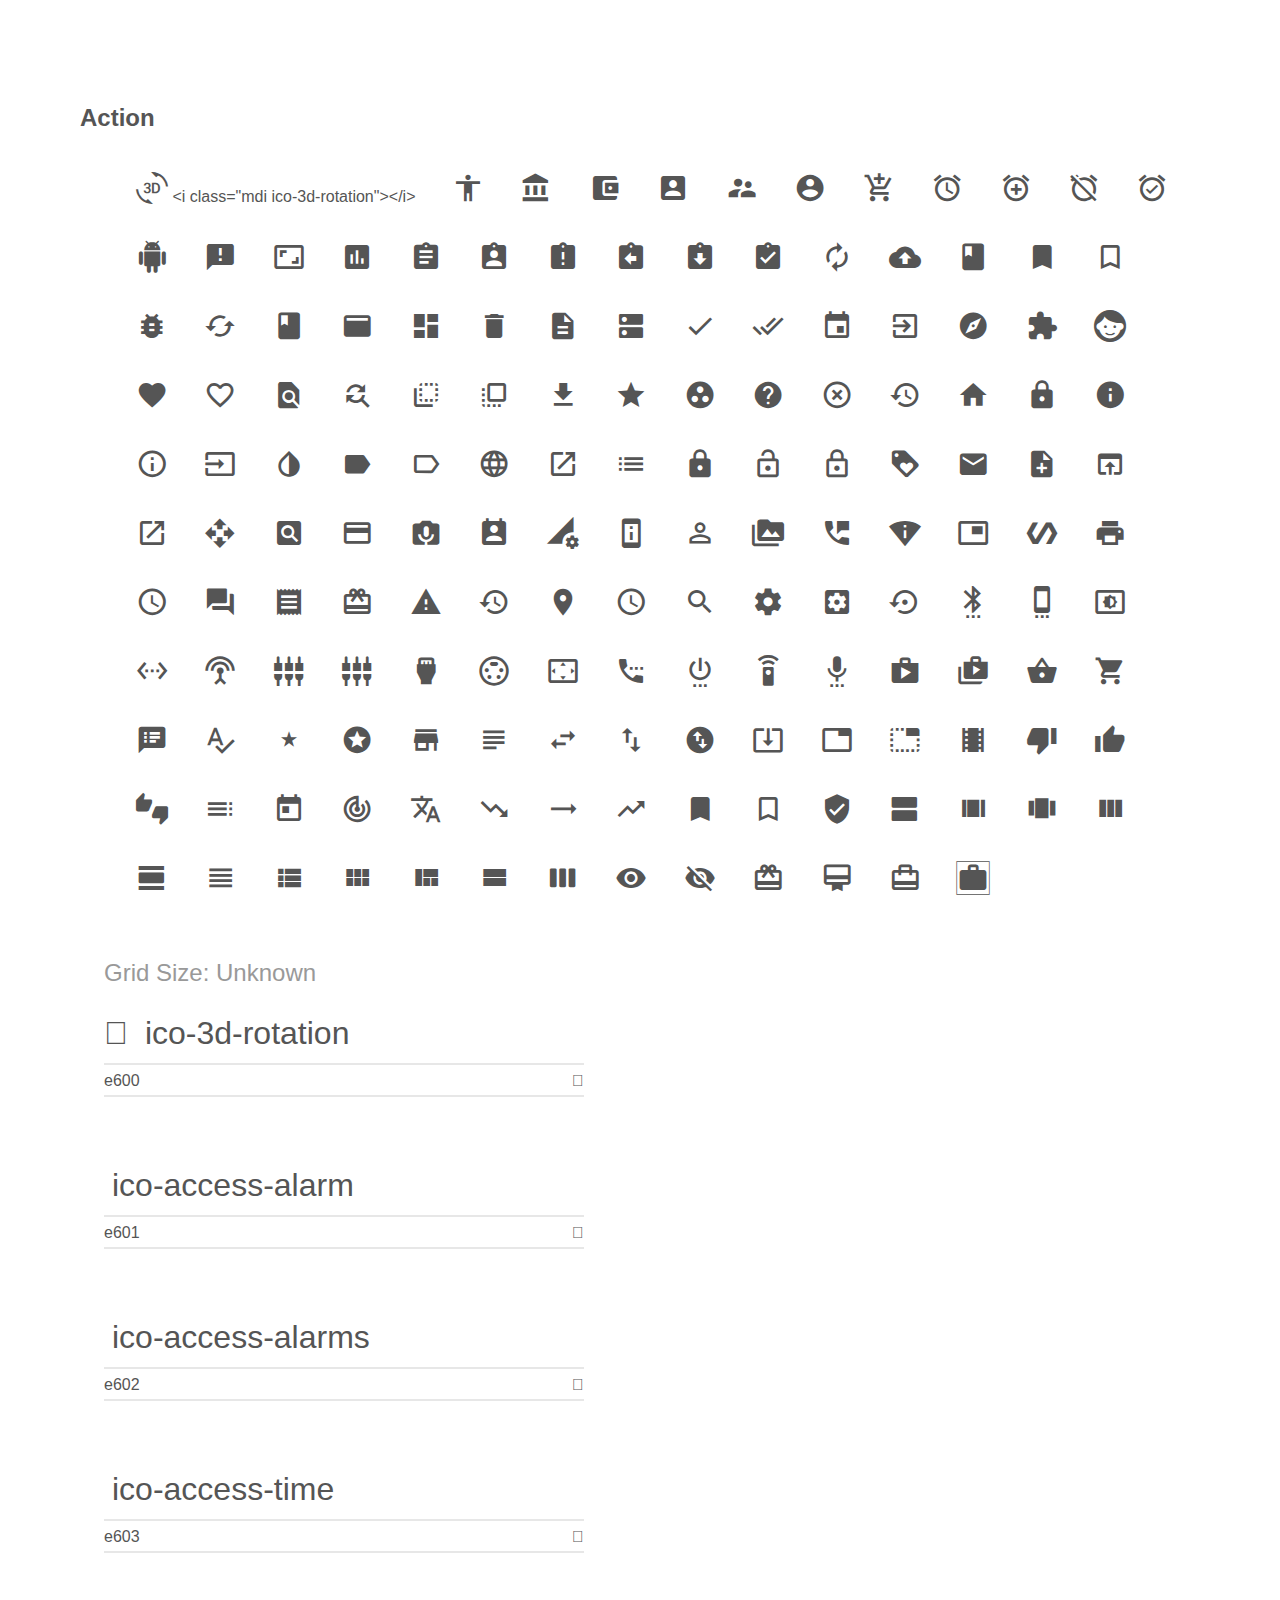
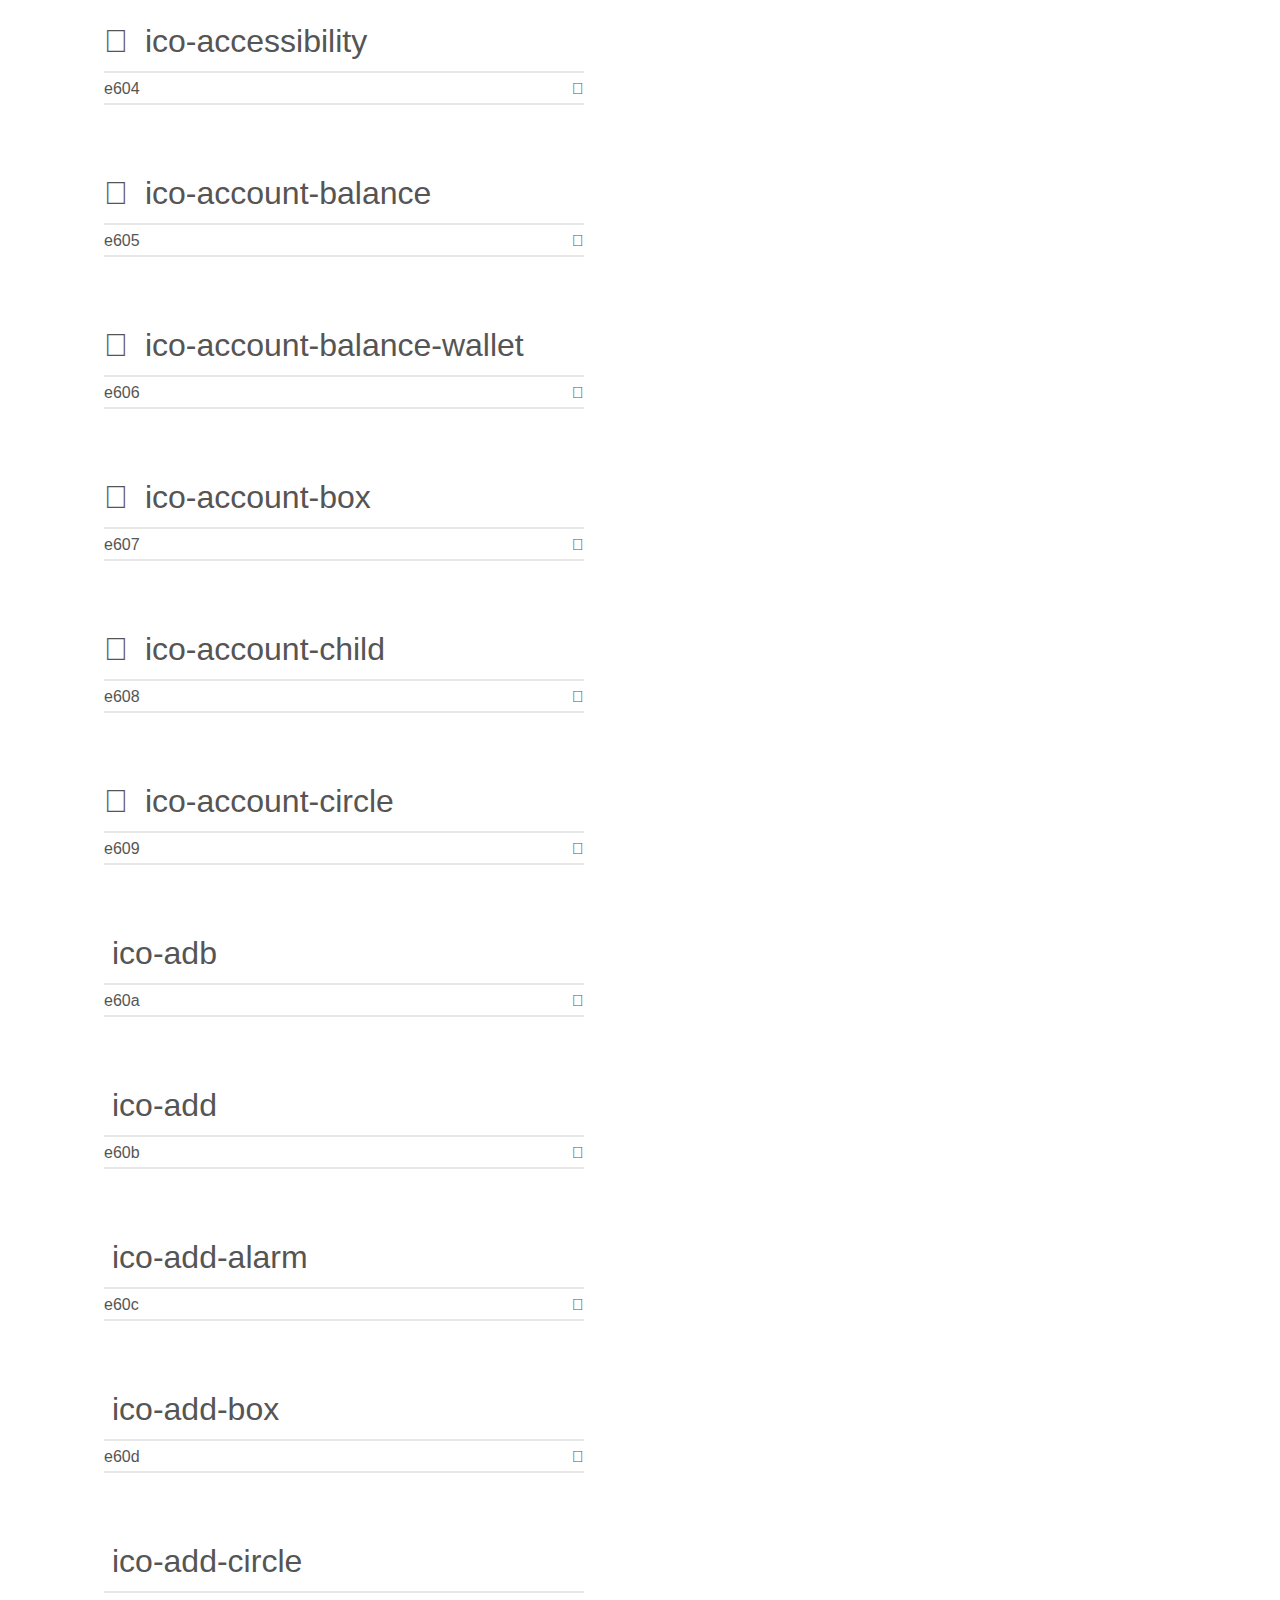
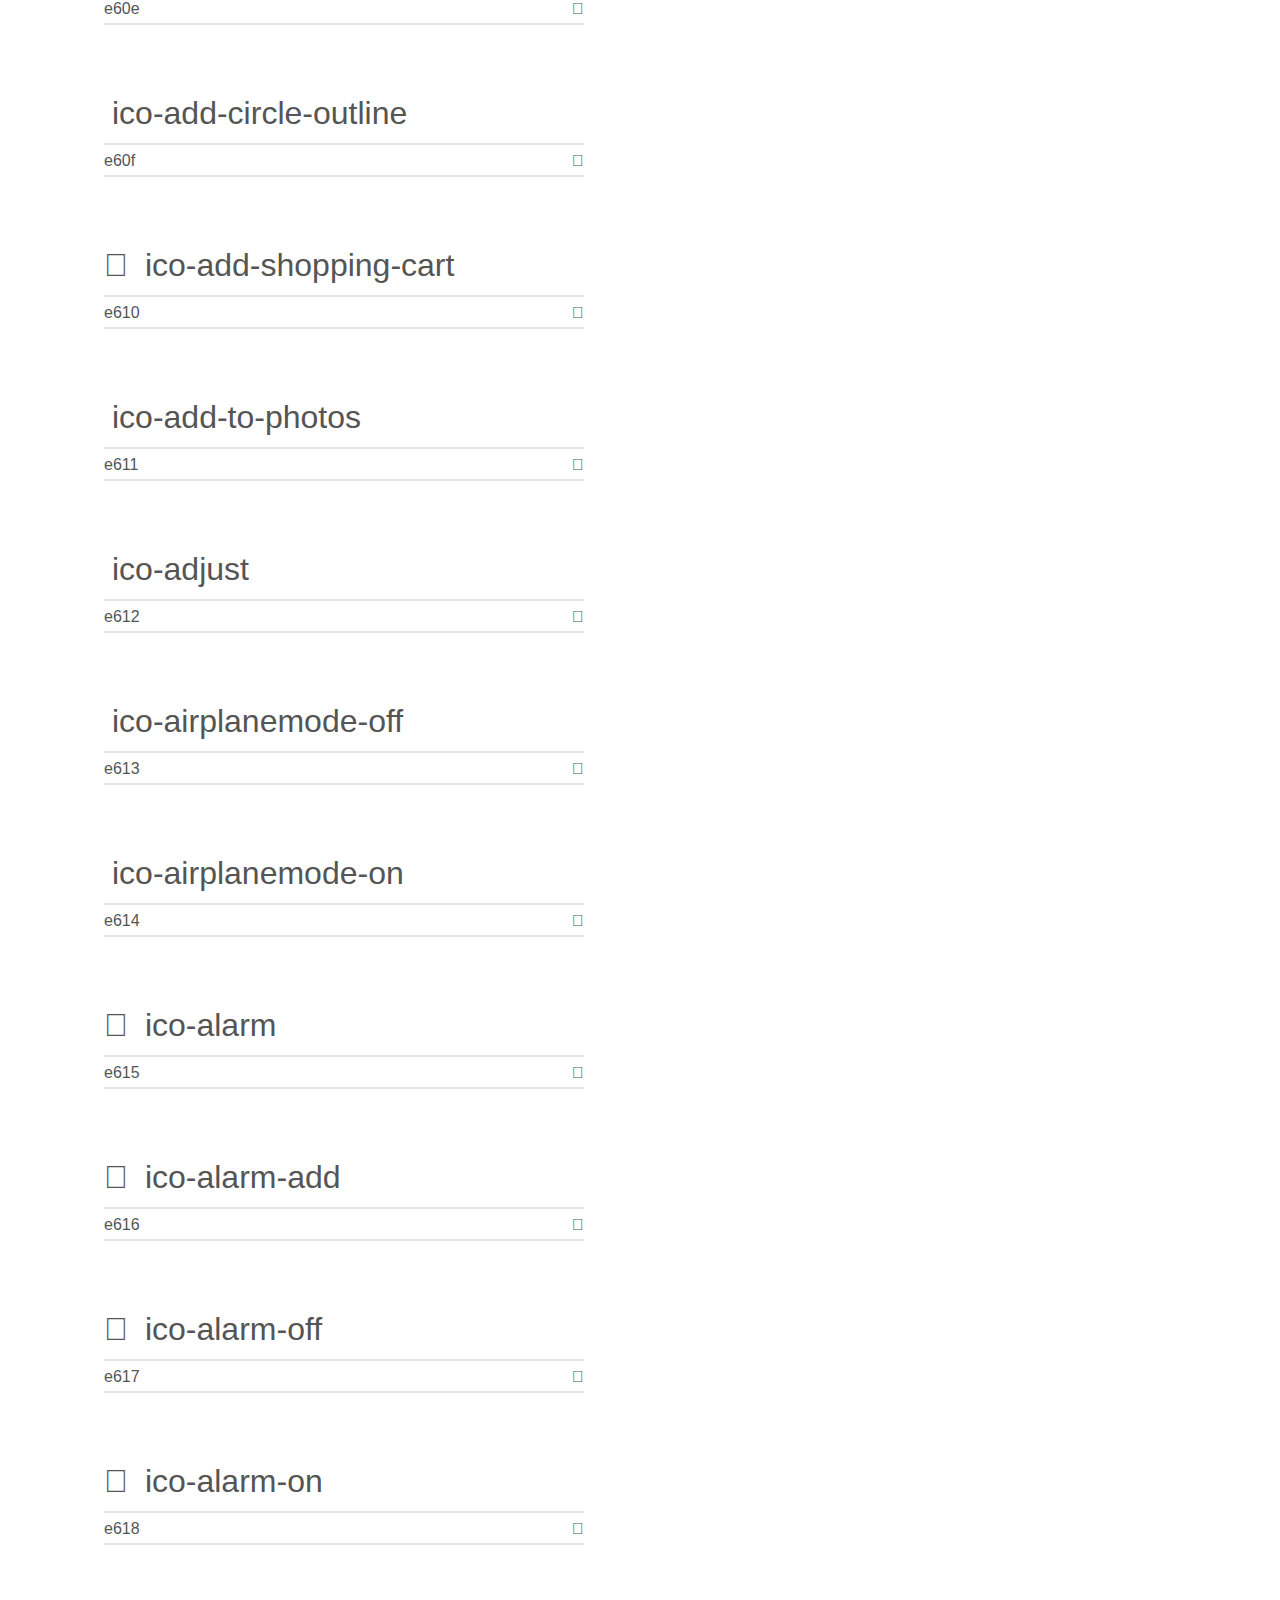
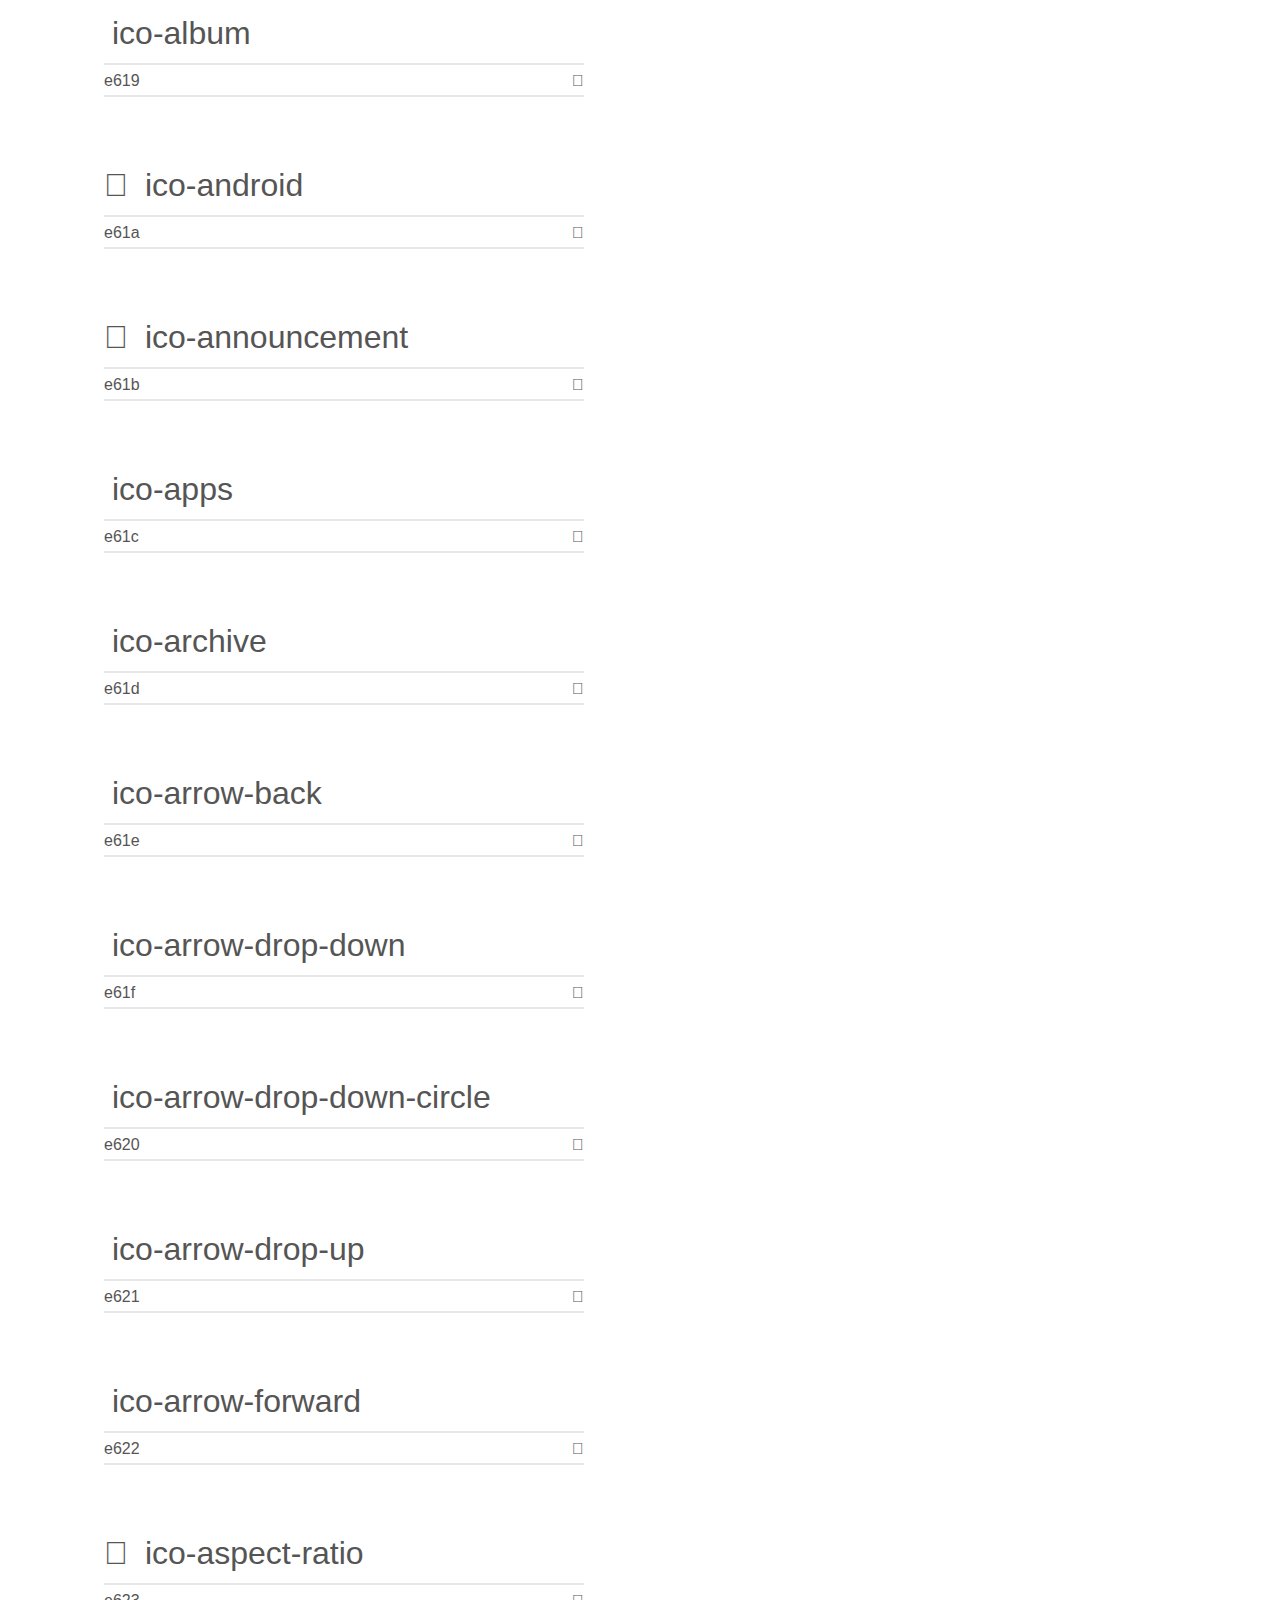
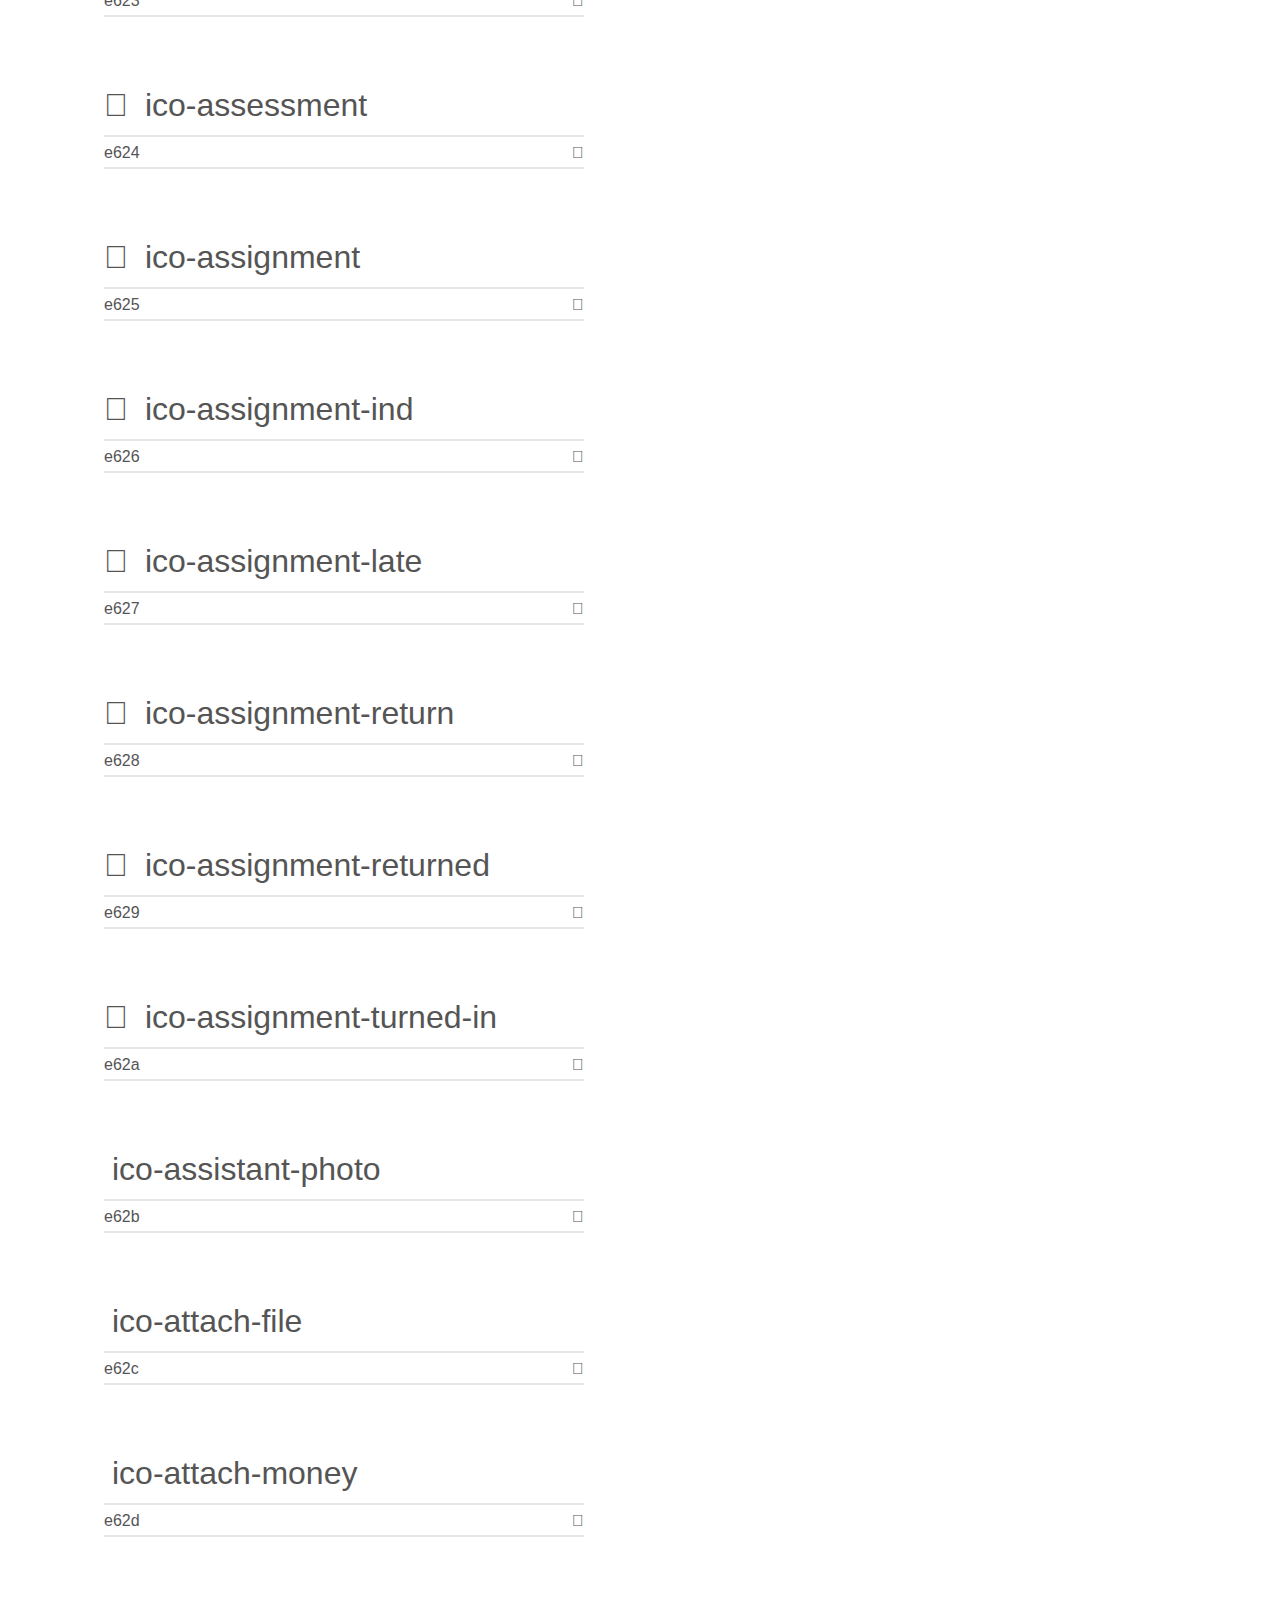
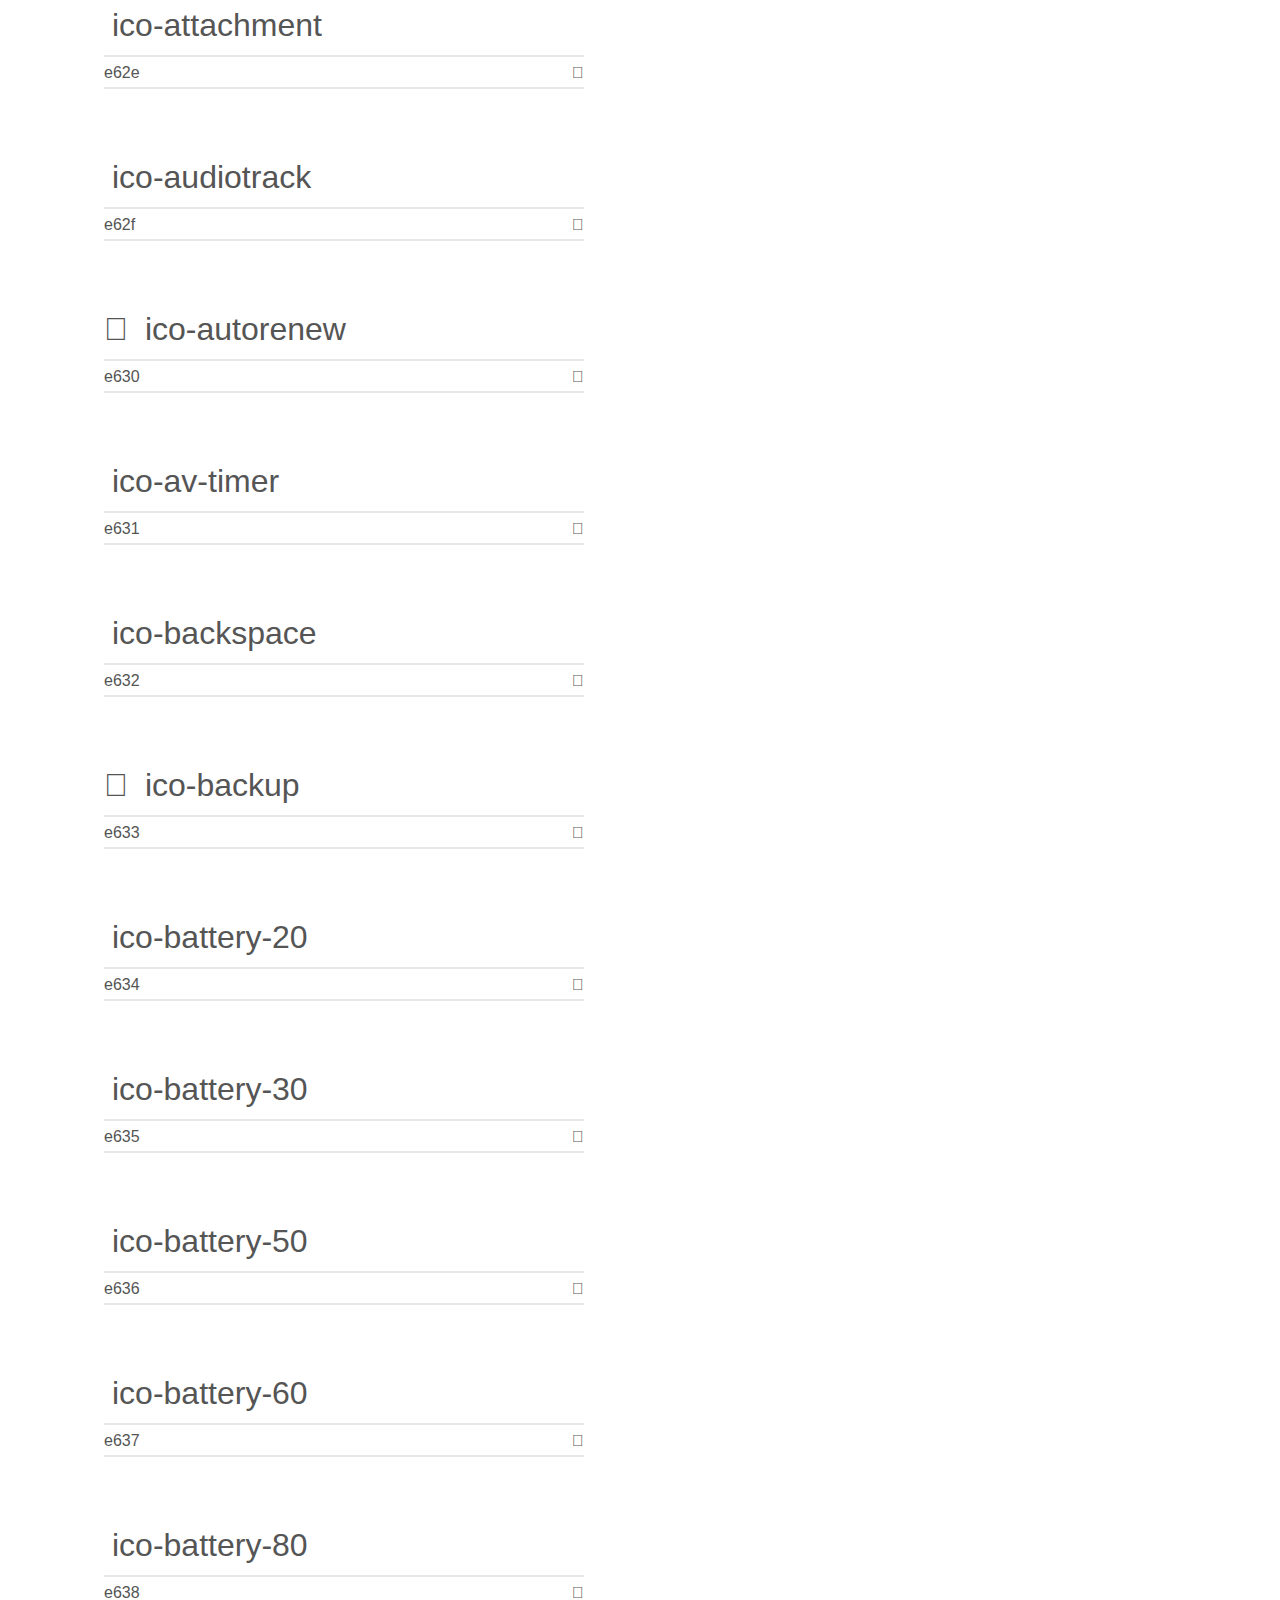
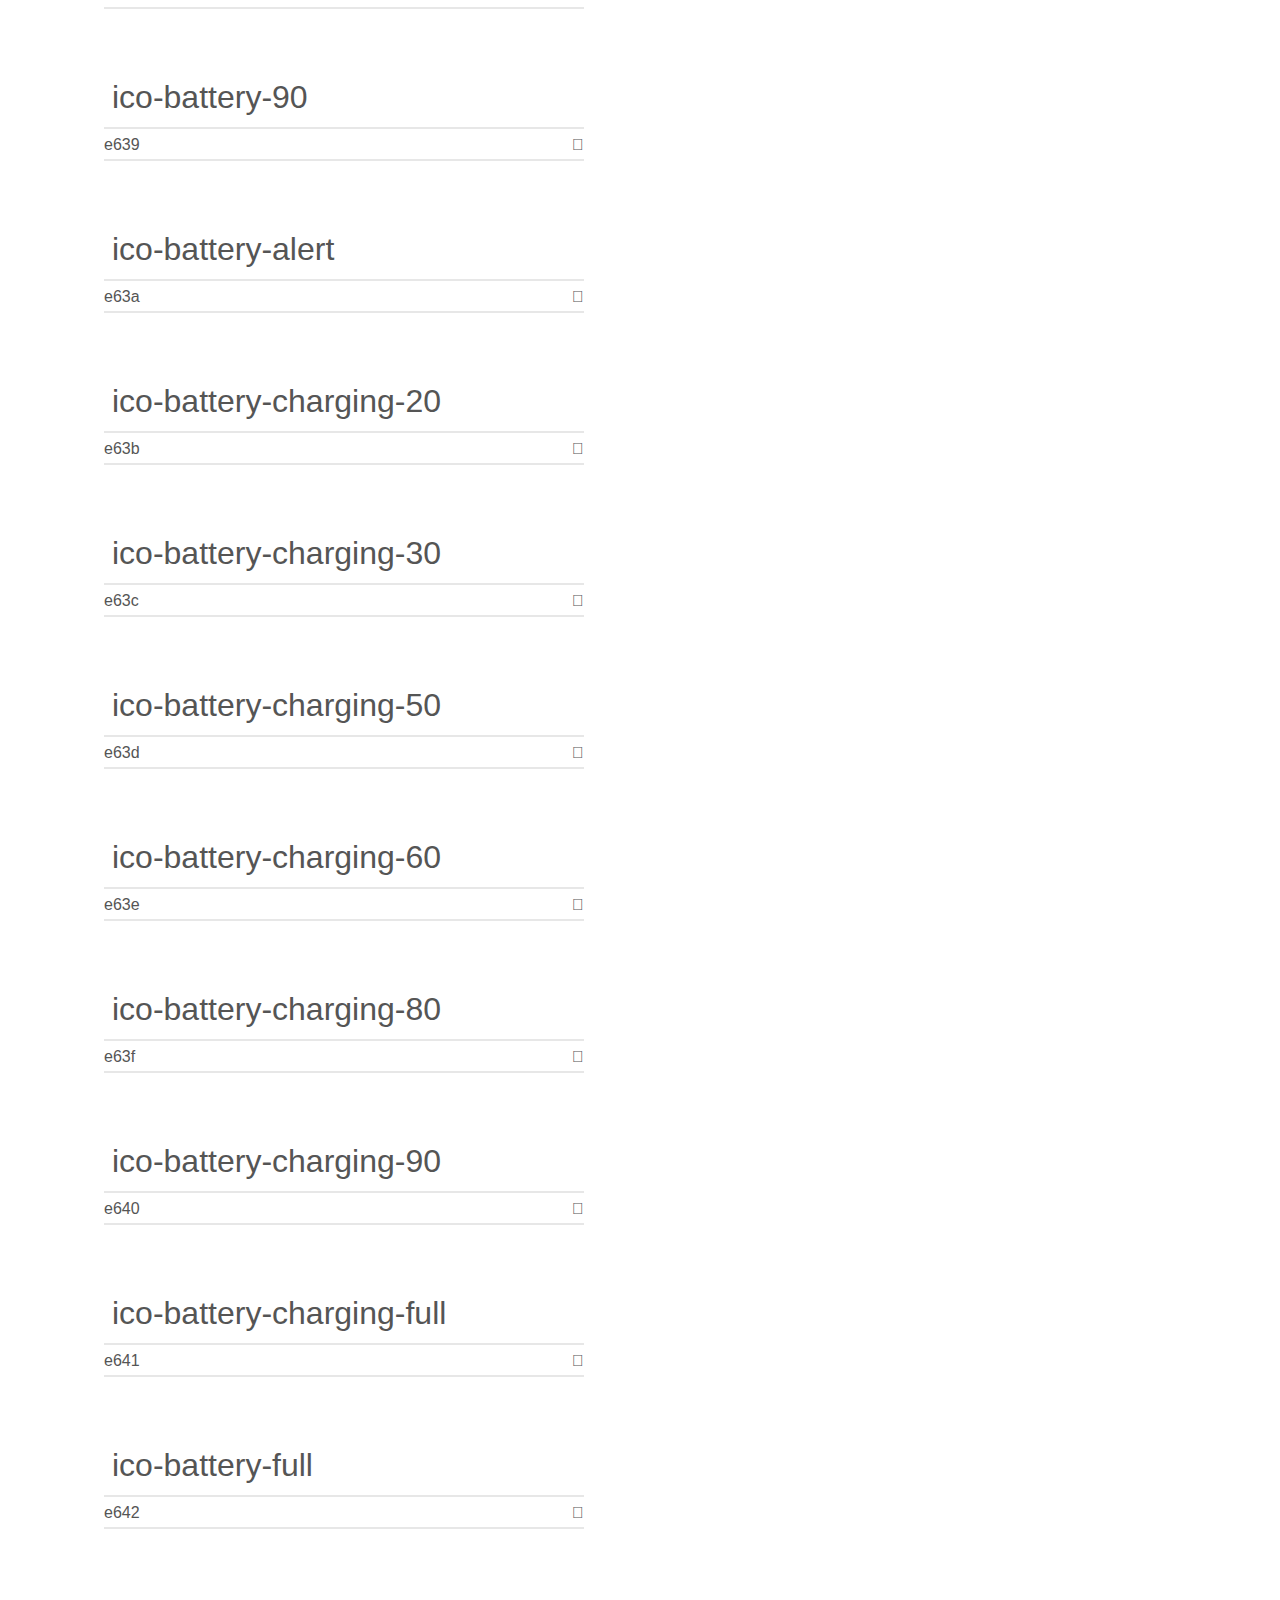
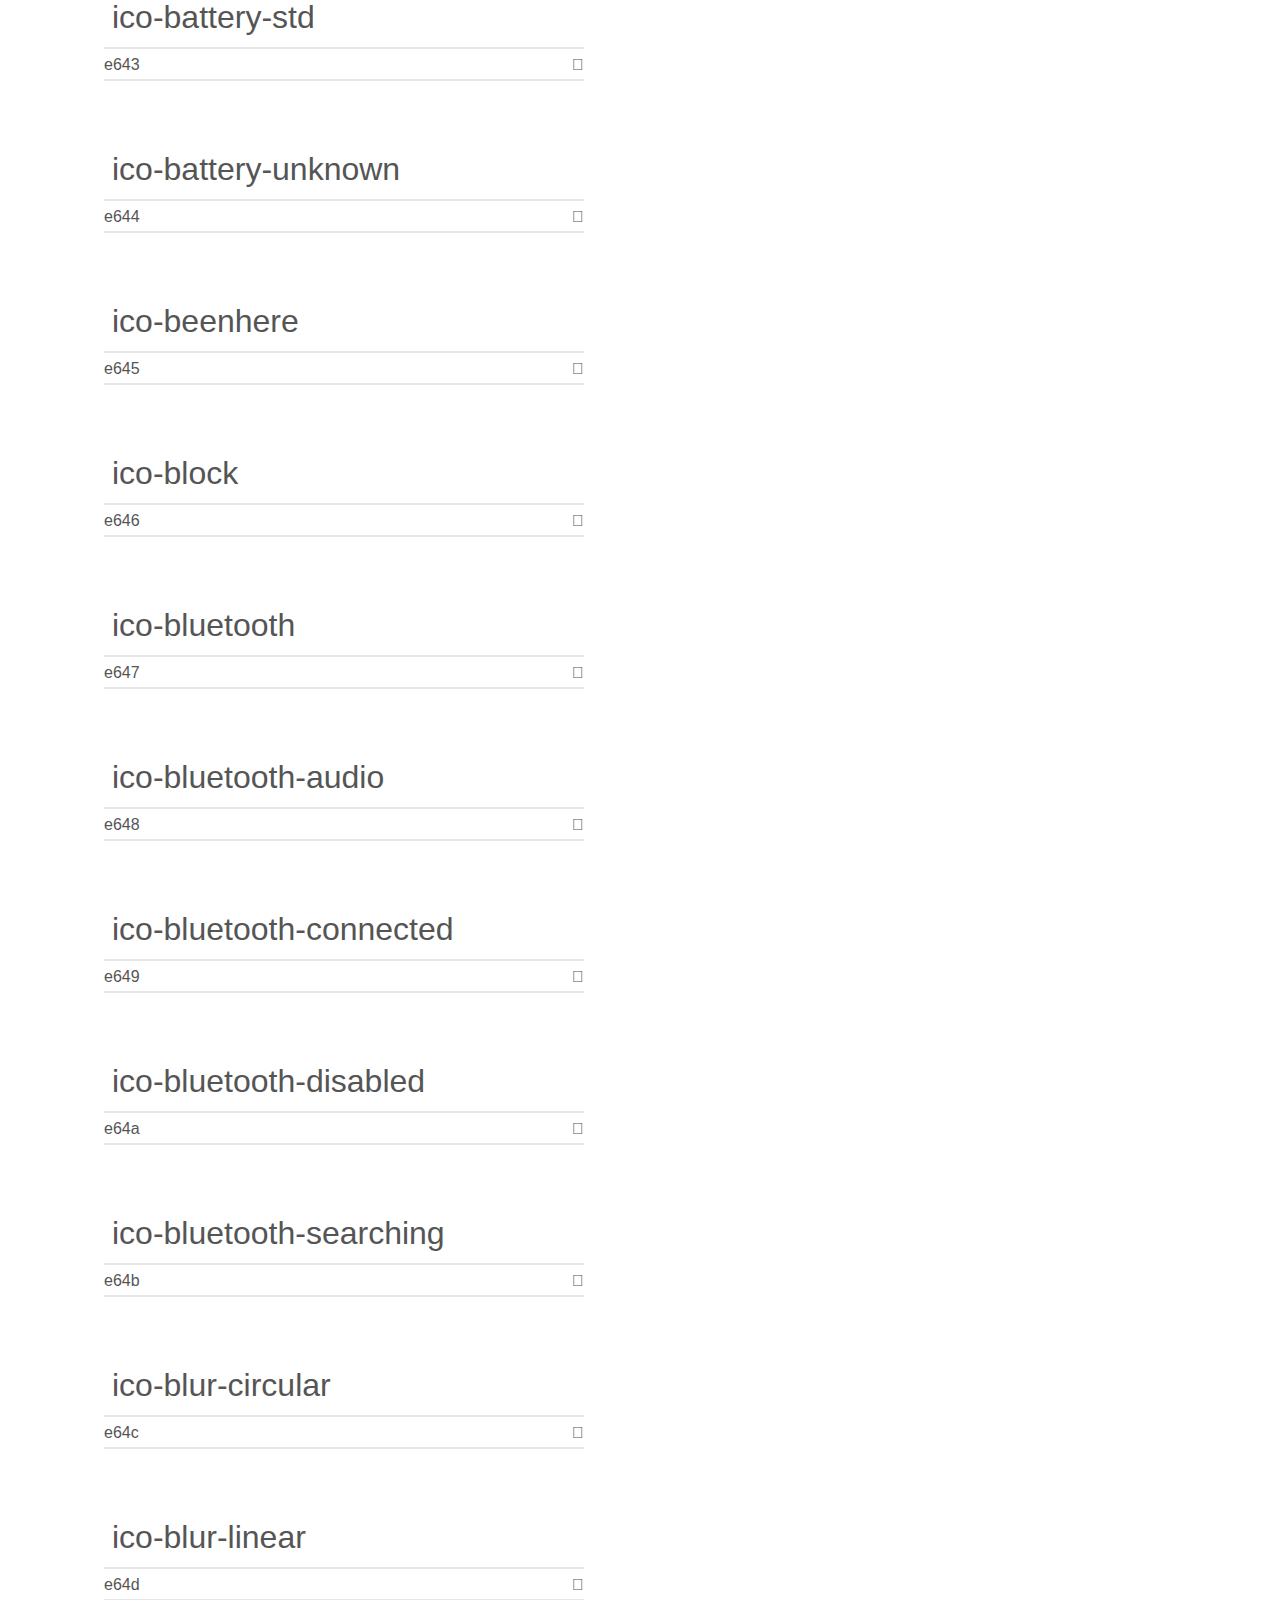
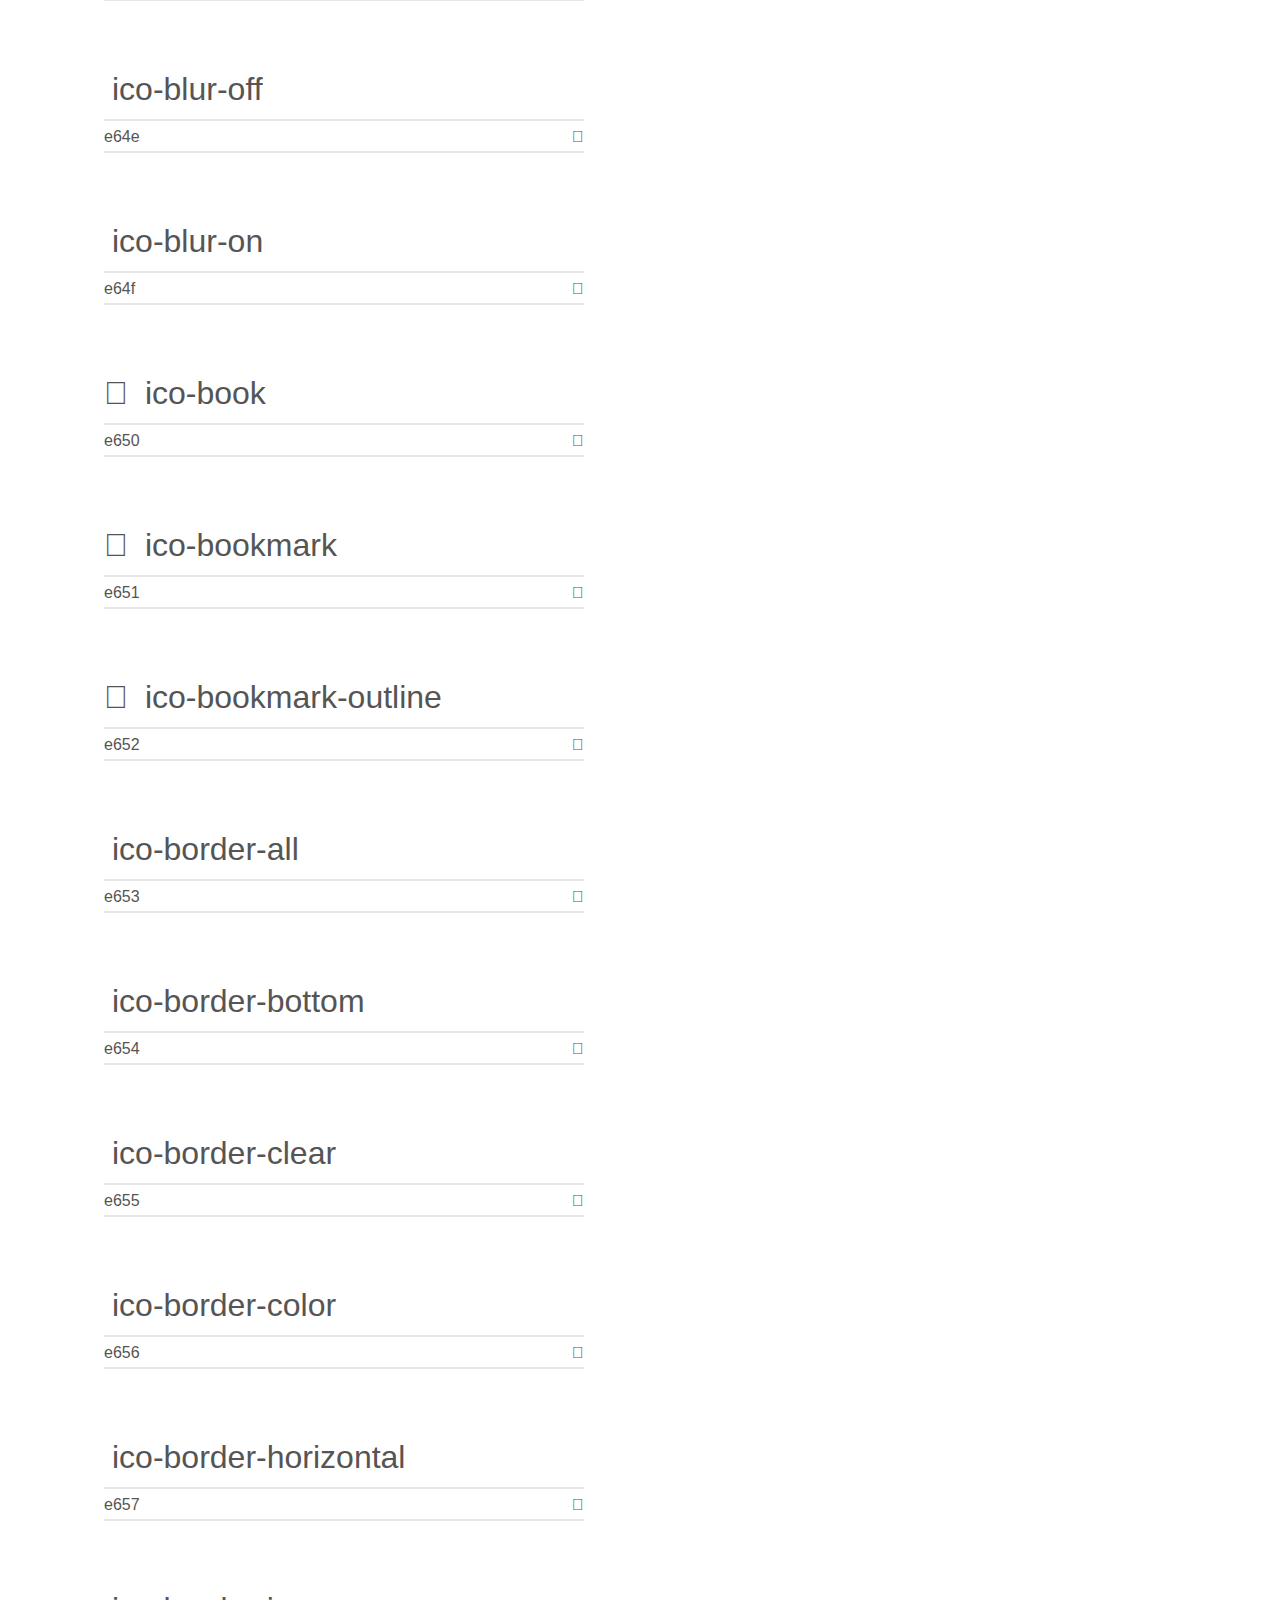
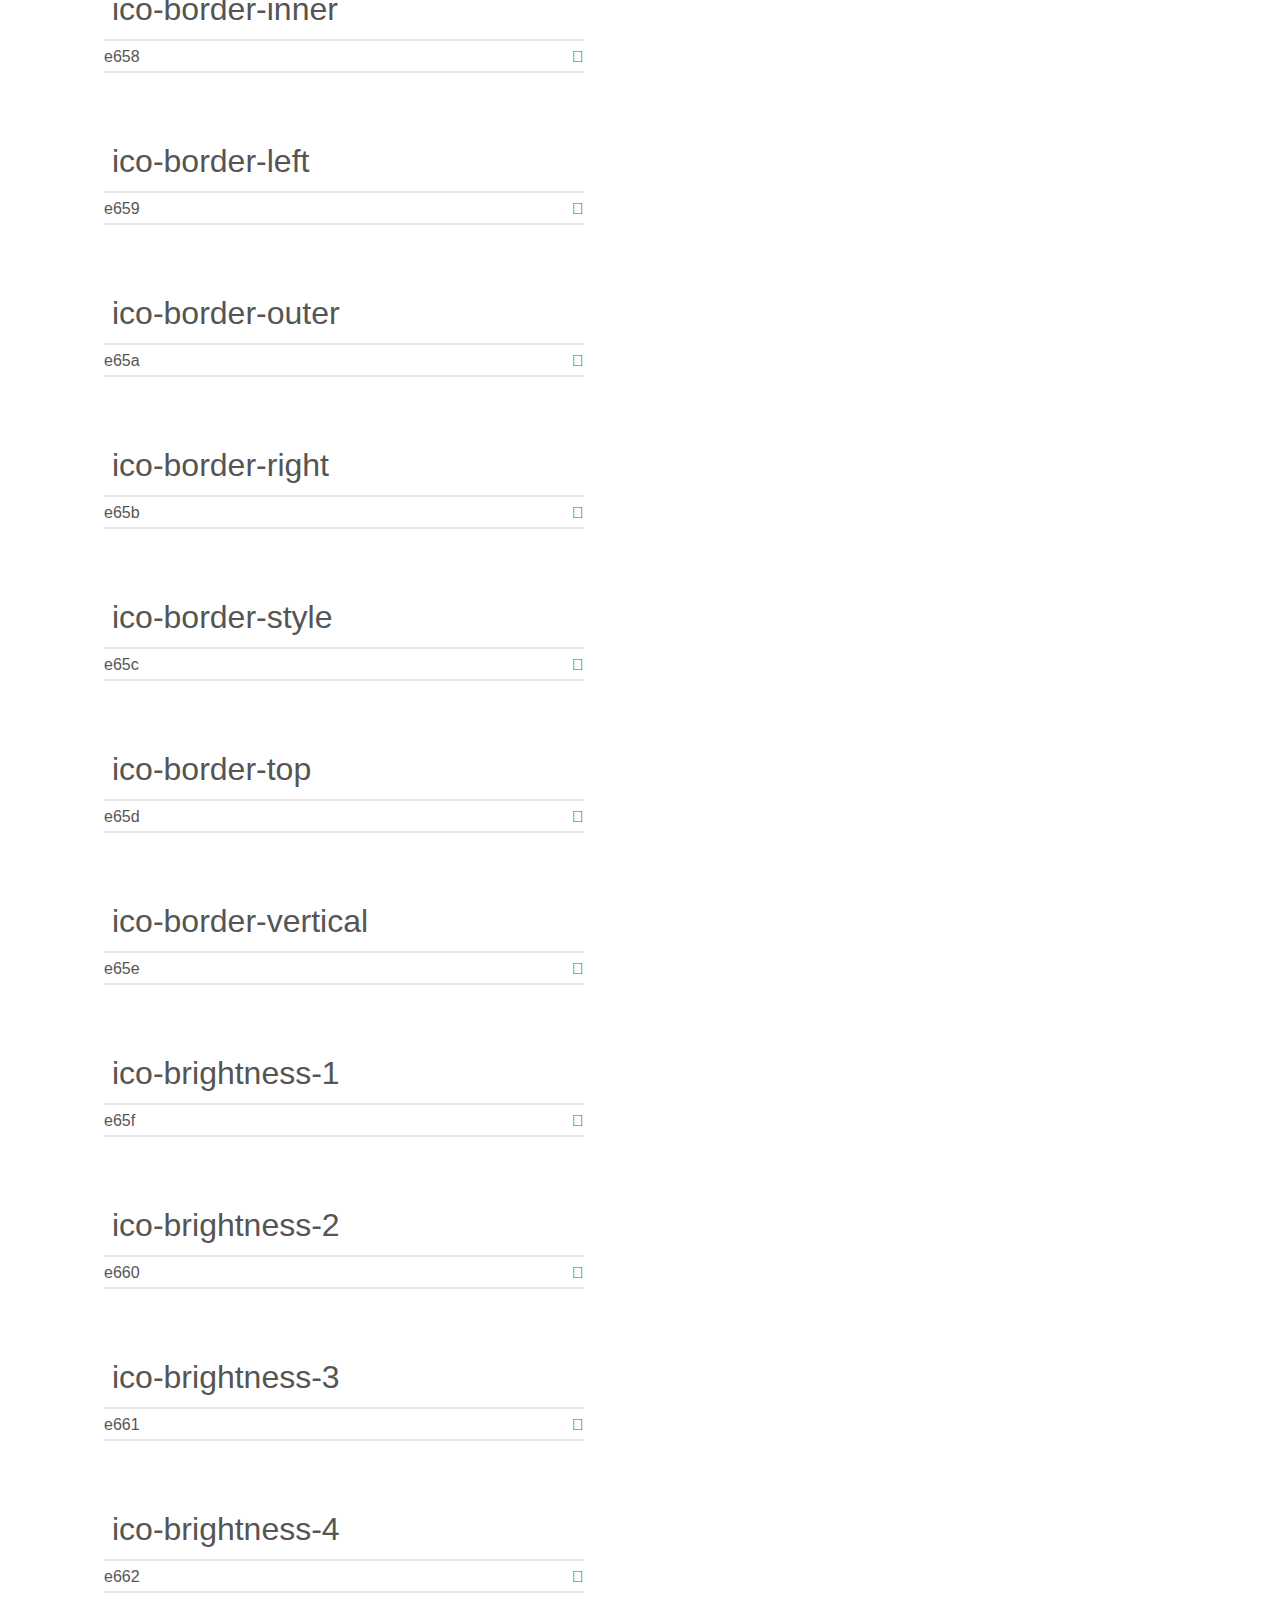
==== demo.html @ 021d2e01 "." ====
<!doctype html>
<html>
<head>
	<meta charset="utf-8">
	<title>Google-Material-Design-Font-Icon</title>
	<meta name="description" content="An Icon Font Generated By IcoMoon.io">
	<meta name="viewport" content="width=device-width">
	<link rel="stylesheet" href="demo-files/demo.css">
	<link rel="stylesheet" href="css/material-design-font-icon.css"></head>
<body>





	<h2>Action</h2>
	<ul class="icon-list">
		<li><i class="mdi ico-3d-rotation"></i> &lt;i class="mdi ico-3d-rotation"&gt;&lt;/i&gt;</li>
		<li><i class="mdi ico-accessibility"></i></li>
		<li><i class="mdi ico-account-balance"></i></li>
		<li><i class="mdi ico-account-balance-wallet"></i></li>
		<li><i class="mdi ico-account-box"></i></li>
		<li><i class="mdi ico-account-child"></i></li>
		<li><i class="mdi ico-account-circle"></i></li>
		<li><i class="mdi ico-add-shopping-cart"></i></li>
		<li><i class="mdi ico-alarm"></i></li>
		<li><i class="mdi ico-alarm-add"></i></li>
		<li><i class="mdi ico-alarm-off"></i></li>
		<li><i class="mdi ico-alarm-on"></i></li>
		<li><i class="mdi ico-android"></i></li>
		<li><i class="mdi ico-announcement"></i></li>
		<li><i class="mdi ico-aspect-ratio"></i></li>
		<li><i class="mdi ico-assessment"></i></li>
		<li><i class="mdi ico-assignment"></i></li>
		<li><i class="mdi ico-assignment-ind"></i></li>
		<li><i class="mdi ico-assignment-late"></i></li>
		<li><i class="mdi ico-assignment-return"></i></li>
		<li><i class="mdi ico-assignment-returned"></i></li>
		<li><i class="mdi ico-assignment-turned-in"></i></li>
		<li><i class="mdi ico-autorenew"></i></li>
		<li><i class="mdi ico-backup"></i></li>
		<li><i class="mdi ico-book"></i></li>
		<li><i class="mdi ico-bookmark"></i></li>
		<li><i class="mdi ico-bookmark-outline"></i></li>
		<li><i class="mdi ico-bug-report"></i></li>
		<li><i class="mdi ico-cached"></i></li>
		<li><i class="mdi ico-class"></i></li>
		<li><i class="mdi ico-credit-card"></i></li>
		<li><i class="mdi ico-dashboard"></i></li>
		<li><i class="mdi ico-delete"></i></li>
		<li><i class="mdi ico-description"></i></li>
		<li><i class="mdi ico-dns"></i></li>
		<li><i class="mdi ico-done"></i></li>
		<li><i class="mdi ico-done-all"></i></li>
		<li><i class="mdi ico-event"></i></li>
		<li><i class="mdi ico-exit-to-app"></i></li>
		<li><i class="mdi ico-explore"></i></li>
		<li><i class="mdi ico-extension"></i></li>
		<li><i class="mdi ico-face-unlock"></i></li>
		<li><i class="mdi ico-favorite"></i></li>
		<li><i class="mdi ico-favorite-outline"></i></li>
		<li><i class="mdi ico-find-in-page"></i></li>
		<li><i class="mdi ico-find-replace"></i></li>
		<li><i class="mdi ico-flip-to-back"></i></li>
		<li><i class="mdi ico-flip-to-front"></i></li>
		<li><i class="mdi ico-get-app"></i></li>
		<li><i class="mdi ico-grade"></i></li>
		<li><i class="mdi ico-group-work"></i></li>
		<li><i class="mdi ico-help"></i></li>
		<li><i class="mdi ico-highlight-remove"></i></li>
		<li><i class="mdi ico-history"></i></li>
		<li><i class="mdi ico-home"></i></li>
		<li><i class="mdi ico-https"></i></li>
		<li><i class="mdi ico-info"></i></li>
		<li><i class="mdi ico-info-outline"></i></li>
		<li><i class="mdi ico-input"></i></li>
		<li><i class="mdi ico-invert-colors"></i></li>
		<li><i class="mdi ico-label"></i></li>
		<li><i class="mdi ico-label-outline"></i></li>
		<li><i class="mdi ico-language"></i></li>
		<li><i class="mdi ico-launch"></i></li>
		<li><i class="mdi ico-list"></i></li>
		<li><i class="mdi ico-lock"></i></li>
		<li><i class="mdi ico-lock-open"></i></li>
		<li><i class="mdi ico-lock-outline"></i></li>
		<li><i class="mdi ico-loyalty"></i></li>
		<li><i class="mdi ico-markunread"></i></li>
		<li><i class="mdi ico-note-add"></i></li>
		<li><i class="mdi ico-open-in-browser"></i></li>
		<li><i class="mdi ico-open-in-new"></i></li>
		<li><i class="mdi ico-open-with"></i></li>
		<li><i class="mdi ico-pageview"></i></li>
		<li><i class="mdi ico-payment"></i></li>
		<li><i class="mdi ico-perm-camera-mico"></i></li>
		<li><i class="mdi ico-perm-contact-cal"></i></li>
		<li><i class="mdi ico-perm-data-setting"></i></li>
		<li><i class="mdi ico-perm-device-info"></i></li>
		<li><i class="mdi ico-perm-identity"></i></li>
		<li><i class="mdi ico-perm-media"></i></li>
		<li><i class="mdi ico-perm-phone-msg"></i></li>
		<li><i class="mdi ico-perm-scan-wifi"></i></li>
		<li><i class="mdi ico-picture-in-picture"></i></li>
		<li><i class="mdi ico-polymer"></i></li>
		<li><i class="mdi ico-print"></i></li>
		<li><i class="mdi ico-query-builder"></i></li>
		<li><i class="mdi ico-question-answer"></i></li>
		<li><i class="mdi ico-receipt"></i></li>
		<li><i class="mdi ico-redeem"></i></li>
		<li><i class="mdi ico-report-problem"></i></li>
		<li><i class="mdi ico-restore"></i></li>
		<li><i class="mdi ico-room"></i></li>
		<li><i class="mdi ico-schedule"></i></li>
		<li><i class="mdi ico-search"></i></li>
		<li><i class="mdi ico-settings"></i></li>
		<li><i class="mdi ico-settings-applications"></i></li>
		<li><i class="mdi ico-settings-backup-restore"></i></li>
		<li><i class="mdi ico-settings-bluetooth"></i></li>
		<li><i class="mdi ico-settings-cell"></i></li>
		<li><i class="mdi ico-settings-display"></i></li>
		<li><i class="mdi ico-settings-ethernet"></i></li>
		<li><i class="mdi ico-settings-input-antenna"></i></li>
		<li><i class="mdi ico-settings-input-component"></i></li>
		<li><i class="mdi ico-settings-input-composite"></i></li>
		<li><i class="mdi ico-settings-input-hdmi"></i></li>
		<li><i class="mdi ico-settings-input-svideo"></i></li>
		<li><i class="mdi ico-settings-overscan"></i></li>
		<li><i class="mdi ico-settings-phone"></i></li>
		<li><i class="mdi ico-settings-power"></i></li>
		<li><i class="mdi ico-settings-remote"></i></li>
		<li><i class="mdi ico-settings-voice"></i></li>
		<li><i class="mdi ico-shop"></i></li>
		<li><i class="mdi ico-shop-two"></i></li>
		<li><i class="mdi ico-shopping-basket"></i></li>
		<li><i class="mdi ico-shopping-cart"></i></li>
		<li><i class="mdi ico-speaker-notes"></i></li>
		<li><i class="mdi ico-spellcheck"></i></li>
		<li><i class="mdi ico-star-rate"></i></li>
		<li><i class="mdi ico-stars"></i></li>
		<li><i class="mdi ico-store"></i></li>
		<li><i class="mdi ico-subject"></i></li>
		<li><i class="mdi ico-swap-horiz"></i></li>
		<li><i class="mdi ico-swap-vert"></i></li>
		<li><i class="mdi ico-swap-vert-circle"></i></li>
		<li><i class="mdi ico-system-update-tv"></i></li>
		<li><i class="mdi ico-tab"></i></li>
		<li><i class="mdi ico-tab-unselected"></i></li>
		<li><i class="mdi ico-theaters"></i></li>
		<li><i class="mdi ico-thumb-down"></i></li>
		<li><i class="mdi ico-thumb-up"></i></li>
		<li><i class="mdi ico-thumbs-up-down"></i></li>
		<li><i class="mdi ico-toc"></i></li>
		<li><i class="mdi ico-today"></i></li>
		<li><i class="mdi ico-track-changes"></i></li>
		<li><i class="mdi ico-translate"></i></li>
		<li><i class="mdi ico-trending-down"></i></li>
		<li><i class="mdi ico-trending-neutral"></i></li>
		<li><i class="mdi ico-trending-up"></i></li>
		<li><i class="mdi ico-turned-in"></i></li>
		<li><i class="mdi ico-turned-in-not"></i></li>
		<li><i class="mdi ico-verified-user"></i></li>
		<li><i class="mdi ico-view-agenda"></i></li>
		<li><i class="mdi ico-view-array"></i></li>
		<li><i class="mdi ico-view-carousel"></i></li>
		<li><i class="mdi ico-view-column"></i></li>
		<li><i class="mdi ico-view-day"></i></li>
		<li><i class="mdi ico-view-headline"></i></li>
		<li><i class="mdi ico-view-list"></i></li>
		<li><i class="mdi ico-view-module"></i></li>
		<li><i class="mdi ico-view-quilt"></i></li>
		<li><i class="mdi ico-view-stream"></i></li>
		<li><i class="mdi ico-view-week"></i></li>
		<li><i class="mdi ico-visibility"></i></li>
		<li><i class="mdi ico-visibility-off"></i></li>
		<li><i class="mdi ico-wallet-giftcard"></i></li>
		<li><i class="mdi ico-wallet-membership"></i></li>
		<li><i class="mdi ico-wallet-travel"></i></li>
		<li><i class="mdi ico-work"></i></li>
	
	</ul>

















































	<div class="clearfix mhl ptl">
		<h1 class="mvm mtn fgc1">Grid Size: Unknown</h1>
		<div class="glyph fs1">
			<div class="clearfix bshadow0 pbs">
				<span class="material-ico ico-3d-rotation"></span><span class="mls"> ico-3d-rotation</span>
			</div>
			<fieldset class="fs0 size1of1 clearfix hidden-false">
				<input type="text" readonly value="e600" class="unit size1of2" />
				<input type="text" maxlength="1" readonly value="&#xe600;" class="unitRight size1of2 talign-right" />
			</fieldset>
			<div class="fs0 bshadow0 clearfix hidden-true">
				<span class="unit pvs fgc1">liga: </span>
				<input type="text" readonly value="" class="liga unitRight" />
			</div>
		</div>
		<div class="glyph fs1">
			<div class="clearfix bshadow0 pbs">
				<span class="material-ico ico-access-alarm"></span><span class="mls"> ico-access-alarm</span>
			</div>
			<fieldset class="fs0 size1of1 clearfix hidden-false">
				<input type="text" readonly value="e601" class="unit size1of2" />
				<input type="text" maxlength="1" readonly value="&#xe601;" class="unitRight size1of2 talign-right" />
			</fieldset>
			<div class="fs0 bshadow0 clearfix hidden-true">
				<span class="unit pvs fgc1">liga: </span>
				<input type="text" readonly value="" class="liga unitRight" />
			</div>
		</div>
		<div class="glyph fs1">
			<div class="clearfix bshadow0 pbs">
				<span class="material-ico ico-access-alarms"></span><span class="mls"> ico-access-alarms</span>
			</div>
			<fieldset class="fs0 size1of1 clearfix hidden-false">
				<input type="text" readonly value="e602" class="unit size1of2" />
				<input type="text" maxlength="1" readonly value="&#xe602;" class="unitRight size1of2 talign-right" />
			</fieldset>
			<div class="fs0 bshadow0 clearfix hidden-true">
				<span class="unit pvs fgc1">liga: </span>
				<input type="text" readonly value="" class="liga unitRight" />
			</div>
		</div>
		<div class="glyph fs1">
			<div class="clearfix bshadow0 pbs">
				<span class="material-ico ico-access-time"></span><span class="mls"> ico-access-time</span>
			</div>
			<fieldset class="fs0 size1of1 clearfix hidden-false">
				<input type="text" readonly value="e603" class="unit size1of2" />
				<input type="text" maxlength="1" readonly value="&#xe603;" class="unitRight size1of2 talign-right" />
			</fieldset>
			<div class="fs0 bshadow0 clearfix hidden-true">
				<span class="unit pvs fgc1">liga: </span>
				<input type="text" readonly value="" class="liga unitRight" />
			</div>
		</div>
		<div class="glyph fs1">
			<div class="clearfix bshadow0 pbs">
				<span class="material-ico ico-accessibility"></span><span class="mls"> ico-accessibility</span>
			</div>
			<fieldset class="fs0 size1of1 clearfix hidden-false">
				<input type="text" readonly value="e604" class="unit size1of2" />
				<input type="text" maxlength="1" readonly value="&#xe604;" class="unitRight size1of2 talign-right" />
			</fieldset>
			<div class="fs0 bshadow0 clearfix hidden-true">
				<span class="unit pvs fgc1">liga: </span>
				<input type="text" readonly value="" class="liga unitRight" />
			</div>
		</div>
		<div class="glyph fs1">
			<div class="clearfix bshadow0 pbs">
				<span class="material-ico ico-account-balance"></span><span class="mls"> ico-account-balance</span>
			</div>
			<fieldset class="fs0 size1of1 clearfix hidden-false">
				<input type="text" readonly value="e605" class="unit size1of2" />
				<input type="text" maxlength="1" readonly value="&#xe605;" class="unitRight size1of2 talign-right" />
			</fieldset>
			<div class="fs0 bshadow0 clearfix hidden-true">
				<span class="unit pvs fgc1">liga: </span>
				<input type="text" readonly value="" class="liga unitRight" />
			</div>
		</div>
		<div class="glyph fs1">
			<div class="clearfix bshadow0 pbs">
				<span class="material-ico ico-account-balance-wallet"></span><span class="mls"> ico-account-balance-wallet</span>
			</div>
			<fieldset class="fs0 size1of1 clearfix hidden-false">
				<input type="text" readonly value="e606" class="unit size1of2" />
				<input type="text" maxlength="1" readonly value="&#xe606;" class="unitRight size1of2 talign-right" />
			</fieldset>
			<div class="fs0 bshadow0 clearfix hidden-true">
				<span class="unit pvs fgc1">liga: </span>
				<input type="text" readonly value="" class="liga unitRight" />
			</div>
		</div>
		<div class="glyph fs1">
			<div class="clearfix bshadow0 pbs">
				<span class="material-ico ico-account-box"></span><span class="mls"> ico-account-box</span>
			</div>
			<fieldset class="fs0 size1of1 clearfix hidden-false">
				<input type="text" readonly value="e607" class="unit size1of2" />
				<input type="text" maxlength="1" readonly value="&#xe607;" class="unitRight size1of2 talign-right" />
			</fieldset>
			<div class="fs0 bshadow0 clearfix hidden-true">
				<span class="unit pvs fgc1">liga: </span>
				<input type="text" readonly value="" class="liga unitRight" />
			</div>
		</div>
		<div class="glyph fs1">
			<div class="clearfix bshadow0 pbs">
				<span class="material-ico ico-account-child"></span><span class="mls"> ico-account-child</span>
			</div>
			<fieldset class="fs0 size1of1 clearfix hidden-false">
				<input type="text" readonly value="e608" class="unit size1of2" />
				<input type="text" maxlength="1" readonly value="&#xe608;" class="unitRight size1of2 talign-right" />
			</fieldset>
			<div class="fs0 bshadow0 clearfix hidden-true">
				<span class="unit pvs fgc1">liga: </span>
				<input type="text" readonly value="" class="liga unitRight" />
			</div>
		</div>
		<div class="glyph fs1">
			<div class="clearfix bshadow0 pbs">
				<span class="material-ico ico-account-circle"></span><span class="mls"> ico-account-circle</span>
			</div>
			<fieldset class="fs0 size1of1 clearfix hidden-false">
				<input type="text" readonly value="e609" class="unit size1of2" />
				<input type="text" maxlength="1" readonly value="&#xe609;" class="unitRight size1of2 talign-right" />
			</fieldset>
			<div class="fs0 bshadow0 clearfix hidden-true">
				<span class="unit pvs fgc1">liga: </span>
				<input type="text" readonly value="" class="liga unitRight" />
			</div>
		</div>
		<div class="glyph fs1">
			<div class="clearfix bshadow0 pbs">
				<span class="material-ico ico-adb"></span><span class="mls"> ico-adb</span>
			</div>
			<fieldset class="fs0 size1of1 clearfix hidden-false">
				<input type="text" readonly value="e60a" class="unit size1of2" />
				<input type="text" maxlength="1" readonly value="&#xe60a;" class="unitRight size1of2 talign-right" />
			</fieldset>
			<div class="fs0 bshadow0 clearfix hidden-true">
				<span class="unit pvs fgc1">liga: </span>
				<input type="text" readonly value="" class="liga unitRight" />
			</div>
		</div>
		<div class="glyph fs1">
			<div class="clearfix bshadow0 pbs">
				<span class="material-ico ico-add"></span><span class="mls"> ico-add</span>
			</div>
			<fieldset class="fs0 size1of1 clearfix hidden-false">
				<input type="text" readonly value="e60b" class="unit size1of2" />
				<input type="text" maxlength="1" readonly value="&#xe60b;" class="unitRight size1of2 talign-right" />
			</fieldset>
			<div class="fs0 bshadow0 clearfix hidden-true">
				<span class="unit pvs fgc1">liga: </span>
				<input type="text" readonly value="" class="liga unitRight" />
			</div>
		</div>
		<div class="glyph fs1">
			<div class="clearfix bshadow0 pbs">
				<span class="material-ico ico-add-alarm"></span><span class="mls"> ico-add-alarm</span>
			</div>
			<fieldset class="fs0 size1of1 clearfix hidden-false">
				<input type="text" readonly value="e60c" class="unit size1of2" />
				<input type="text" maxlength="1" readonly value="&#xe60c;" class="unitRight size1of2 talign-right" />
			</fieldset>
			<div class="fs0 bshadow0 clearfix hidden-true">
				<span class="unit pvs fgc1">liga: </span>
				<input type="text" readonly value="" class="liga unitRight" />
			</div>
		</div>
		<div class="glyph fs1">
			<div class="clearfix bshadow0 pbs">
				<span class="material-ico ico-add-box"></span><span class="mls"> ico-add-box</span>
			</div>
			<fieldset class="fs0 size1of1 clearfix hidden-false">
				<input type="text" readonly value="e60d" class="unit size1of2" />
				<input type="text" maxlength="1" readonly value="&#xe60d;" class="unitRight size1of2 talign-right" />
			</fieldset>
			<div class="fs0 bshadow0 clearfix hidden-true">
				<span class="unit pvs fgc1">liga: </span>
				<input type="text" readonly value="" class="liga unitRight" />
			</div>
		</div>
		<div class="glyph fs1">
			<div class="clearfix bshadow0 pbs">
				<span class="material-ico ico-add-circle"></span><span class="mls"> ico-add-circle</span>
			</div>
			<fieldset class="fs0 size1of1 clearfix hidden-false">
				<input type="text" readonly value="e60e" class="unit size1of2" />
				<input type="text" maxlength="1" readonly value="&#xe60e;" class="unitRight size1of2 talign-right" />
			</fieldset>
			<div class="fs0 bshadow0 clearfix hidden-true">
				<span class="unit pvs fgc1">liga: </span>
				<input type="text" readonly value="" class="liga unitRight" />
			</div>
		</div>
		<div class="glyph fs1">
			<div class="clearfix bshadow0 pbs">
				<span class="material-ico ico-add-circle-outline"></span><span class="mls"> ico-add-circle-outline</span>
			</div>
			<fieldset class="fs0 size1of1 clearfix hidden-false">
				<input type="text" readonly value="e60f" class="unit size1of2" />
				<input type="text" maxlength="1" readonly value="&#xe60f;" class="unitRight size1of2 talign-right" />
			</fieldset>
			<div class="fs0 bshadow0 clearfix hidden-true">
				<span class="unit pvs fgc1">liga: </span>
				<input type="text" readonly value="" class="liga unitRight" />
			</div>
		</div>
		<div class="glyph fs1">
			<div class="clearfix bshadow0 pbs">
				<span class="material-ico ico-add-shopping-cart"></span><span class="mls"> ico-add-shopping-cart</span>
			</div>
			<fieldset class="fs0 size1of1 clearfix hidden-false">
				<input type="text" readonly value="e610" class="unit size1of2" />
				<input type="text" maxlength="1" readonly value="&#xe610;" class="unitRight size1of2 talign-right" />
			</fieldset>
			<div class="fs0 bshadow0 clearfix hidden-true">
				<span class="unit pvs fgc1">liga: </span>
				<input type="text" readonly value="" class="liga unitRight" />
			</div>
		</div>
		<div class="glyph fs1">
			<div class="clearfix bshadow0 pbs">
				<span class="material-ico ico-add-to-photos"></span><span class="mls"> ico-add-to-photos</span>
			</div>
			<fieldset class="fs0 size1of1 clearfix hidden-false">
				<input type="text" readonly value="e611" class="unit size1of2" />
				<input type="text" maxlength="1" readonly value="&#xe611;" class="unitRight size1of2 talign-right" />
			</fieldset>
			<div class="fs0 bshadow0 clearfix hidden-true">
				<span class="unit pvs fgc1">liga: </span>
				<input type="text" readonly value="" class="liga unitRight" />
			</div>
		</div>
		<div class="glyph fs1">
			<div class="clearfix bshadow0 pbs">
				<span class="material-ico ico-adjust"></span><span class="mls"> ico-adjust</span>
			</div>
			<fieldset class="fs0 size1of1 clearfix hidden-false">
				<input type="text" readonly value="e612" class="unit size1of2" />
				<input type="text" maxlength="1" readonly value="&#xe612;" class="unitRight size1of2 talign-right" />
			</fieldset>
			<div class="fs0 bshadow0 clearfix hidden-true">
				<span class="unit pvs fgc1">liga: </span>
				<input type="text" readonly value="" class="liga unitRight" />
			</div>
		</div>
		<div class="glyph fs1">
			<div class="clearfix bshadow0 pbs">
				<span class="material-ico ico-airplanemode-off"></span><span class="mls"> ico-airplanemode-off</span>
			</div>
			<fieldset class="fs0 size1of1 clearfix hidden-false">
				<input type="text" readonly value="e613" class="unit size1of2" />
				<input type="text" maxlength="1" readonly value="&#xe613;" class="unitRight size1of2 talign-right" />
			</fieldset>
			<div class="fs0 bshadow0 clearfix hidden-true">
				<span class="unit pvs fgc1">liga: </span>
				<input type="text" readonly value="" class="liga unitRight" />
			</div>
		</div>
		<div class="glyph fs1">
			<div class="clearfix bshadow0 pbs">
				<span class="material-ico ico-airplanemode-on"></span><span class="mls"> ico-airplanemode-on</span>
			</div>
			<fieldset class="fs0 size1of1 clearfix hidden-false">
				<input type="text" readonly value="e614" class="unit size1of2" />
				<input type="text" maxlength="1" readonly value="&#xe614;" class="unitRight size1of2 talign-right" />
			</fieldset>
			<div class="fs0 bshadow0 clearfix hidden-true">
				<span class="unit pvs fgc1">liga: </span>
				<input type="text" readonly value="" class="liga unitRight" />
			</div>
		</div>
		<div class="glyph fs1">
			<div class="clearfix bshadow0 pbs">
				<span class="material-ico ico-alarm"></span><span class="mls"> ico-alarm</span>
			</div>
			<fieldset class="fs0 size1of1 clearfix hidden-false">
				<input type="text" readonly value="e615" class="unit size1of2" />
				<input type="text" maxlength="1" readonly value="&#xe615;" class="unitRight size1of2 talign-right" />
			</fieldset>
			<div class="fs0 bshadow0 clearfix hidden-true">
				<span class="unit pvs fgc1">liga: </span>
				<input type="text" readonly value="" class="liga unitRight" />
			</div>
		</div>
		<div class="glyph fs1">
			<div class="clearfix bshadow0 pbs">
				<span class="material-ico ico-alarm-add"></span><span class="mls"> ico-alarm-add</span>
			</div>
			<fieldset class="fs0 size1of1 clearfix hidden-false">
				<input type="text" readonly value="e616" class="unit size1of2" />
				<input type="text" maxlength="1" readonly value="&#xe616;" class="unitRight size1of2 talign-right" />
			</fieldset>
			<div class="fs0 bshadow0 clearfix hidden-true">
				<span class="unit pvs fgc1">liga: </span>
				<input type="text" readonly value="" class="liga unitRight" />
			</div>
		</div>
		<div class="glyph fs1">
			<div class="clearfix bshadow0 pbs">
				<span class="material-ico ico-alarm-off"></span><span class="mls"> ico-alarm-off</span>
			</div>
			<fieldset class="fs0 size1of1 clearfix hidden-false">
				<input type="text" readonly value="e617" class="unit size1of2" />
				<input type="text" maxlength="1" readonly value="&#xe617;" class="unitRight size1of2 talign-right" />
			</fieldset>
			<div class="fs0 bshadow0 clearfix hidden-true">
				<span class="unit pvs fgc1">liga: </span>
				<input type="text" readonly value="" class="liga unitRight" />
			</div>
		</div>
		<div class="glyph fs1">
			<div class="clearfix bshadow0 pbs">
				<span class="material-ico ico-alarm-on"></span><span class="mls"> ico-alarm-on</span>
			</div>
			<fieldset class="fs0 size1of1 clearfix hidden-false">
				<input type="text" readonly value="e618" class="unit size1of2" />
				<input type="text" maxlength="1" readonly value="&#xe618;" class="unitRight size1of2 talign-right" />
			</fieldset>
			<div class="fs0 bshadow0 clearfix hidden-true">
				<span class="unit pvs fgc1">liga: </span>
				<input type="text" readonly value="" class="liga unitRight" />
			</div>
		</div>
		<div class="glyph fs1">
			<div class="clearfix bshadow0 pbs">
				<span class="material-ico ico-album"></span><span class="mls"> ico-album</span>
			</div>
			<fieldset class="fs0 size1of1 clearfix hidden-false">
				<input type="text" readonly value="e619" class="unit size1of2" />
				<input type="text" maxlength="1" readonly value="&#xe619;" class="unitRight size1of2 talign-right" />
			</fieldset>
			<div class="fs0 bshadow0 clearfix hidden-true">
				<span class="unit pvs fgc1">liga: </span>
				<input type="text" readonly value="" class="liga unitRight" />
			</div>
		</div>
		<div class="glyph fs1">
			<div class="clearfix bshadow0 pbs">
				<span class="material-ico ico-android"></span><span class="mls"> ico-android</span>
			</div>
			<fieldset class="fs0 size1of1 clearfix hidden-false">
				<input type="text" readonly value="e61a" class="unit size1of2" />
				<input type="text" maxlength="1" readonly value="&#xe61a;" class="unitRight size1of2 talign-right" />
			</fieldset>
			<div class="fs0 bshadow0 clearfix hidden-true">
				<span class="unit pvs fgc1">liga: </span>
				<input type="text" readonly value="" class="liga unitRight" />
			</div>
		</div>
		<div class="glyph fs1">
			<div class="clearfix bshadow0 pbs">
				<span class="material-ico ico-announcement"></span><span class="mls"> ico-announcement</span>
			</div>
			<fieldset class="fs0 size1of1 clearfix hidden-false">
				<input type="text" readonly value="e61b" class="unit size1of2" />
				<input type="text" maxlength="1" readonly value="&#xe61b;" class="unitRight size1of2 talign-right" />
			</fieldset>
			<div class="fs0 bshadow0 clearfix hidden-true">
				<span class="unit pvs fgc1">liga: </span>
				<input type="text" readonly value="" class="liga unitRight" />
			</div>
		</div>
		<div class="glyph fs1">
			<div class="clearfix bshadow0 pbs">
				<span class="material-ico ico-apps"></span><span class="mls"> ico-apps</span>
			</div>
			<fieldset class="fs0 size1of1 clearfix hidden-false">
				<input type="text" readonly value="e61c" class="unit size1of2" />
				<input type="text" maxlength="1" readonly value="&#xe61c;" class="unitRight size1of2 talign-right" />
			</fieldset>
			<div class="fs0 bshadow0 clearfix hidden-true">
				<span class="unit pvs fgc1">liga: </span>
				<input type="text" readonly value="" class="liga unitRight" />
			</div>
		</div>
		<div class="glyph fs1">
			<div class="clearfix bshadow0 pbs">
				<span class="material-ico ico-archive"></span><span class="mls"> ico-archive</span>
			</div>
			<fieldset class="fs0 size1of1 clearfix hidden-false">
				<input type="text" readonly value="e61d" class="unit size1of2" />
				<input type="text" maxlength="1" readonly value="&#xe61d;" class="unitRight size1of2 talign-right" />
			</fieldset>
			<div class="fs0 bshadow0 clearfix hidden-true">
				<span class="unit pvs fgc1">liga: </span>
				<input type="text" readonly value="" class="liga unitRight" />
			</div>
		</div>
		<div class="glyph fs1">
			<div class="clearfix bshadow0 pbs">
				<span class="material-ico ico-arrow-back"></span><span class="mls"> ico-arrow-back</span>
			</div>
			<fieldset class="fs0 size1of1 clearfix hidden-false">
				<input type="text" readonly value="e61e" class="unit size1of2" />
				<input type="text" maxlength="1" readonly value="&#xe61e;" class="unitRight size1of2 talign-right" />
			</fieldset>
			<div class="fs0 bshadow0 clearfix hidden-true">
				<span class="unit pvs fgc1">liga: </span>
				<input type="text" readonly value="" class="liga unitRight" />
			</div>
		</div>
		<div class="glyph fs1">
			<div class="clearfix bshadow0 pbs">
				<span class="material-ico ico-arrow-drop-down"></span><span class="mls"> ico-arrow-drop-down</span>
			</div>
			<fieldset class="fs0 size1of1 clearfix hidden-false">
				<input type="text" readonly value="e61f" class="unit size1of2" />
				<input type="text" maxlength="1" readonly value="&#xe61f;" class="unitRight size1of2 talign-right" />
			</fieldset>
			<div class="fs0 bshadow0 clearfix hidden-true">
				<span class="unit pvs fgc1">liga: </span>
				<input type="text" readonly value="" class="liga unitRight" />
			</div>
		</div>
		<div class="glyph fs1">
			<div class="clearfix bshadow0 pbs">
				<span class="material-ico ico-arrow-drop-down-circle"></span><span class="mls"> ico-arrow-drop-down-circle</span>
			</div>
			<fieldset class="fs0 size1of1 clearfix hidden-false">
				<input type="text" readonly value="e620" class="unit size1of2" />
				<input type="text" maxlength="1" readonly value="&#xe620;" class="unitRight size1of2 talign-right" />
			</fieldset>
			<div class="fs0 bshadow0 clearfix hidden-true">
				<span class="unit pvs fgc1">liga: </span>
				<input type="text" readonly value="" class="liga unitRight" />
			</div>
		</div>
		<div class="glyph fs1">
			<div class="clearfix bshadow0 pbs">
				<span class="material-ico ico-arrow-drop-up"></span><span class="mls"> ico-arrow-drop-up</span>
			</div>
			<fieldset class="fs0 size1of1 clearfix hidden-false">
				<input type="text" readonly value="e621" class="unit size1of2" />
				<input type="text" maxlength="1" readonly value="&#xe621;" class="unitRight size1of2 talign-right" />
			</fieldset>
			<div class="fs0 bshadow0 clearfix hidden-true">
				<span class="unit pvs fgc1">liga: </span>
				<input type="text" readonly value="" class="liga unitRight" />
			</div>
		</div>
		<div class="glyph fs1">
			<div class="clearfix bshadow0 pbs">
				<span class="material-ico ico-arrow-forward"></span><span class="mls"> ico-arrow-forward</span>
			</div>
			<fieldset class="fs0 size1of1 clearfix hidden-false">
				<input type="text" readonly value="e622" class="unit size1of2" />
				<input type="text" maxlength="1" readonly value="&#xe622;" class="unitRight size1of2 talign-right" />
			</fieldset>
			<div class="fs0 bshadow0 clearfix hidden-true">
				<span class="unit pvs fgc1">liga: </span>
				<input type="text" readonly value="" class="liga unitRight" />
			</div>
		</div>
		<div class="glyph fs1">
			<div class="clearfix bshadow0 pbs">
				<span class="material-ico ico-aspect-ratio"></span><span class="mls"> ico-aspect-ratio</span>
			</div>
			<fieldset class="fs0 size1of1 clearfix hidden-false">
				<input type="text" readonly value="e623" class="unit size1of2" />
				<input type="text" maxlength="1" readonly value="&#xe623;" class="unitRight size1of2 talign-right" />
			</fieldset>
			<div class="fs0 bshadow0 clearfix hidden-true">
				<span class="unit pvs fgc1">liga: </span>
				<input type="text" readonly value="" class="liga unitRight" />
			</div>
		</div>
		<div class="glyph fs1">
			<div class="clearfix bshadow0 pbs">
				<span class="material-ico ico-assessment"></span><span class="mls"> ico-assessment</span>
			</div>
			<fieldset class="fs0 size1of1 clearfix hidden-false">
				<input type="text" readonly value="e624" class="unit size1of2" />
				<input type="text" maxlength="1" readonly value="&#xe624;" class="unitRight size1of2 talign-right" />
			</fieldset>
			<div class="fs0 bshadow0 clearfix hidden-true">
				<span class="unit pvs fgc1">liga: </span>
				<input type="text" readonly value="" class="liga unitRight" />
			</div>
		</div>
		<div class="glyph fs1">
			<div class="clearfix bshadow0 pbs">
				<span class="material-ico ico-assignment"></span><span class="mls"> ico-assignment</span>
			</div>
			<fieldset class="fs0 size1of1 clearfix hidden-false">
				<input type="text" readonly value="e625" class="unit size1of2" />
				<input type="text" maxlength="1" readonly value="&#xe625;" class="unitRight size1of2 talign-right" />
			</fieldset>
			<div class="fs0 bshadow0 clearfix hidden-true">
				<span class="unit pvs fgc1">liga: </span>
				<input type="text" readonly value="" class="liga unitRight" />
			</div>
		</div>
		<div class="glyph fs1">
			<div class="clearfix bshadow0 pbs">
				<span class="material-ico ico-assignment-ind"></span><span class="mls"> ico-assignment-ind</span>
			</div>
			<fieldset class="fs0 size1of1 clearfix hidden-false">
				<input type="text" readonly value="e626" class="unit size1of2" />
				<input type="text" maxlength="1" readonly value="&#xe626;" class="unitRight size1of2 talign-right" />
			</fieldset>
			<div class="fs0 bshadow0 clearfix hidden-true">
				<span class="unit pvs fgc1">liga: </span>
				<input type="text" readonly value="" class="liga unitRight" />
			</div>
		</div>
		<div class="glyph fs1">
			<div class="clearfix bshadow0 pbs">
				<span class="material-ico ico-assignment-late"></span><span class="mls"> ico-assignment-late</span>
			</div>
			<fieldset class="fs0 size1of1 clearfix hidden-false">
				<input type="text" readonly value="e627" class="unit size1of2" />
				<input type="text" maxlength="1" readonly value="&#xe627;" class="unitRight size1of2 talign-right" />
			</fieldset>
			<div class="fs0 bshadow0 clearfix hidden-true">
				<span class="unit pvs fgc1">liga: </span>
				<input type="text" readonly value="" class="liga unitRight" />
			</div>
		</div>
		<div class="glyph fs1">
			<div class="clearfix bshadow0 pbs">
				<span class="material-ico ico-assignment-return"></span><span class="mls"> ico-assignment-return</span>
			</div>
			<fieldset class="fs0 size1of1 clearfix hidden-false">
				<input type="text" readonly value="e628" class="unit size1of2" />
				<input type="text" maxlength="1" readonly value="&#xe628;" class="unitRight size1of2 talign-right" />
			</fieldset>
			<div class="fs0 bshadow0 clearfix hidden-true">
				<span class="unit pvs fgc1">liga: </span>
				<input type="text" readonly value="" class="liga unitRight" />
			</div>
		</div>
		<div class="glyph fs1">
			<div class="clearfix bshadow0 pbs">
				<span class="material-ico ico-assignment-returned"></span><span class="mls"> ico-assignment-returned</span>
			</div>
			<fieldset class="fs0 size1of1 clearfix hidden-false">
				<input type="text" readonly value="e629" class="unit size1of2" />
				<input type="text" maxlength="1" readonly value="&#xe629;" class="unitRight size1of2 talign-right" />
			</fieldset>
			<div class="fs0 bshadow0 clearfix hidden-true">
				<span class="unit pvs fgc1">liga: </span>
				<input type="text" readonly value="" class="liga unitRight" />
			</div>
		</div>
		<div class="glyph fs1">
			<div class="clearfix bshadow0 pbs">
				<span class="material-ico ico-assignment-turned-in"></span><span class="mls"> ico-assignment-turned-in</span>
			</div>
			<fieldset class="fs0 size1of1 clearfix hidden-false">
				<input type="text" readonly value="e62a" class="unit size1of2" />
				<input type="text" maxlength="1" readonly value="&#xe62a;" class="unitRight size1of2 talign-right" />
			</fieldset>
			<div class="fs0 bshadow0 clearfix hidden-true">
				<span class="unit pvs fgc1">liga: </span>
				<input type="text" readonly value="" class="liga unitRight" />
			</div>
		</div>
		<div class="glyph fs1">
			<div class="clearfix bshadow0 pbs">
				<span class="material-ico ico-assistant-photo"></span><span class="mls"> ico-assistant-photo</span>
			</div>
			<fieldset class="fs0 size1of1 clearfix hidden-false">
				<input type="text" readonly value="e62b" class="unit size1of2" />
				<input type="text" maxlength="1" readonly value="&#xe62b;" class="unitRight size1of2 talign-right" />
			</fieldset>
			<div class="fs0 bshadow0 clearfix hidden-true">
				<span class="unit pvs fgc1">liga: </span>
				<input type="text" readonly value="" class="liga unitRight" />
			</div>
		</div>
		<div class="glyph fs1">
			<div class="clearfix bshadow0 pbs">
				<span class="material-ico ico-attach-file"></span><span class="mls"> ico-attach-file</span>
			</div>
			<fieldset class="fs0 size1of1 clearfix hidden-false">
				<input type="text" readonly value="e62c" class="unit size1of2" />
				<input type="text" maxlength="1" readonly value="&#xe62c;" class="unitRight size1of2 talign-right" />
			</fieldset>
			<div class="fs0 bshadow0 clearfix hidden-true">
				<span class="unit pvs fgc1">liga: </span>
				<input type="text" readonly value="" class="liga unitRight" />
			</div>
		</div>
		<div class="glyph fs1">
			<div class="clearfix bshadow0 pbs">
				<span class="material-ico ico-attach-money"></span><span class="mls"> ico-attach-money</span>
			</div>
			<fieldset class="fs0 size1of1 clearfix hidden-false">
				<input type="text" readonly value="e62d" class="unit size1of2" />
				<input type="text" maxlength="1" readonly value="&#xe62d;" class="unitRight size1of2 talign-right" />
			</fieldset>
			<div class="fs0 bshadow0 clearfix hidden-true">
				<span class="unit pvs fgc1">liga: </span>
				<input type="text" readonly value="" class="liga unitRight" />
			</div>
		</div>
		<div class="glyph fs1">
			<div class="clearfix bshadow0 pbs">
				<span class="material-ico ico-attachment"></span><span class="mls"> ico-attachment</span>
			</div>
			<fieldset class="fs0 size1of1 clearfix hidden-false">
				<input type="text" readonly value="e62e" class="unit size1of2" />
				<input type="text" maxlength="1" readonly value="&#xe62e;" class="unitRight size1of2 talign-right" />
			</fieldset>
			<div class="fs0 bshadow0 clearfix hidden-true">
				<span class="unit pvs fgc1">liga: </span>
				<input type="text" readonly value="" class="liga unitRight" />
			</div>
		</div>
		<div class="glyph fs1">
			<div class="clearfix bshadow0 pbs">
				<span class="material-ico ico-audiotrack"></span><span class="mls"> ico-audiotrack</span>
			</div>
			<fieldset class="fs0 size1of1 clearfix hidden-false">
				<input type="text" readonly value="e62f" class="unit size1of2" />
				<input type="text" maxlength="1" readonly value="&#xe62f;" class="unitRight size1of2 talign-right" />
			</fieldset>
			<div class="fs0 bshadow0 clearfix hidden-true">
				<span class="unit pvs fgc1">liga: </span>
				<input type="text" readonly value="" class="liga unitRight" />
			</div>
		</div>
		<div class="glyph fs1">
			<div class="clearfix bshadow0 pbs">
				<span class="material-ico ico-autorenew"></span><span class="mls"> ico-autorenew</span>
			</div>
			<fieldset class="fs0 size1of1 clearfix hidden-false">
				<input type="text" readonly value="e630" class="unit size1of2" />
				<input type="text" maxlength="1" readonly value="&#xe630;" class="unitRight size1of2 talign-right" />
			</fieldset>
			<div class="fs0 bshadow0 clearfix hidden-true">
				<span class="unit pvs fgc1">liga: </span>
				<input type="text" readonly value="" class="liga unitRight" />
			</div>
		</div>
		<div class="glyph fs1">
			<div class="clearfix bshadow0 pbs">
				<span class="material-ico ico-av-timer"></span><span class="mls"> ico-av-timer</span>
			</div>
			<fieldset class="fs0 size1of1 clearfix hidden-false">
				<input type="text" readonly value="e631" class="unit size1of2" />
				<input type="text" maxlength="1" readonly value="&#xe631;" class="unitRight size1of2 talign-right" />
			</fieldset>
			<div class="fs0 bshadow0 clearfix hidden-true">
				<span class="unit pvs fgc1">liga: </span>
				<input type="text" readonly value="" class="liga unitRight" />
			</div>
		</div>
		<div class="glyph fs1">
			<div class="clearfix bshadow0 pbs">
				<span class="material-ico ico-backspace"></span><span class="mls"> ico-backspace</span>
			</div>
			<fieldset class="fs0 size1of1 clearfix hidden-false">
				<input type="text" readonly value="e632" class="unit size1of2" />
				<input type="text" maxlength="1" readonly value="&#xe632;" class="unitRight size1of2 talign-right" />
			</fieldset>
			<div class="fs0 bshadow0 clearfix hidden-true">
				<span class="unit pvs fgc1">liga: </span>
				<input type="text" readonly value="" class="liga unitRight" />
			</div>
		</div>
		<div class="glyph fs1">
			<div class="clearfix bshadow0 pbs">
				<span class="material-ico ico-backup"></span><span class="mls"> ico-backup</span>
			</div>
			<fieldset class="fs0 size1of1 clearfix hidden-false">
				<input type="text" readonly value="e633" class="unit size1of2" />
				<input type="text" maxlength="1" readonly value="&#xe633;" class="unitRight size1of2 talign-right" />
			</fieldset>
			<div class="fs0 bshadow0 clearfix hidden-true">
				<span class="unit pvs fgc1">liga: </span>
				<input type="text" readonly value="" class="liga unitRight" />
			</div>
		</div>
		<div class="glyph fs1">
			<div class="clearfix bshadow0 pbs">
				<span class="material-ico ico-battery-20"></span><span class="mls"> ico-battery-20</span>
			</div>
			<fieldset class="fs0 size1of1 clearfix hidden-false">
				<input type="text" readonly value="e634" class="unit size1of2" />
				<input type="text" maxlength="1" readonly value="&#xe634;" class="unitRight size1of2 talign-right" />
			</fieldset>
			<div class="fs0 bshadow0 clearfix hidden-true">
				<span class="unit pvs fgc1">liga: </span>
				<input type="text" readonly value="" class="liga unitRight" />
			</div>
		</div>
		<div class="glyph fs1">
			<div class="clearfix bshadow0 pbs">
				<span class="material-ico ico-battery-30"></span><span class="mls"> ico-battery-30</span>
			</div>
			<fieldset class="fs0 size1of1 clearfix hidden-false">
				<input type="text" readonly value="e635" class="unit size1of2" />
				<input type="text" maxlength="1" readonly value="&#xe635;" class="unitRight size1of2 talign-right" />
			</fieldset>
			<div class="fs0 bshadow0 clearfix hidden-true">
				<span class="unit pvs fgc1">liga: </span>
				<input type="text" readonly value="" class="liga unitRight" />
			</div>
		</div>
		<div class="glyph fs1">
			<div class="clearfix bshadow0 pbs">
				<span class="material-ico ico-battery-50"></span><span class="mls"> ico-battery-50</span>
			</div>
			<fieldset class="fs0 size1of1 clearfix hidden-false">
				<input type="text" readonly value="e636" class="unit size1of2" />
				<input type="text" maxlength="1" readonly value="&#xe636;" class="unitRight size1of2 talign-right" />
			</fieldset>
			<div class="fs0 bshadow0 clearfix hidden-true">
				<span class="unit pvs fgc1">liga: </span>
				<input type="text" readonly value="" class="liga unitRight" />
			</div>
		</div>
		<div class="glyph fs1">
			<div class="clearfix bshadow0 pbs">
				<span class="material-ico ico-battery-60"></span><span class="mls"> ico-battery-60</span>
			</div>
			<fieldset class="fs0 size1of1 clearfix hidden-false">
				<input type="text" readonly value="e637" class="unit size1of2" />
				<input type="text" maxlength="1" readonly value="&#xe637;" class="unitRight size1of2 talign-right" />
			</fieldset>
			<div class="fs0 bshadow0 clearfix hidden-true">
				<span class="unit pvs fgc1">liga: </span>
				<input type="text" readonly value="" class="liga unitRight" />
			</div>
		</div>
		<div class="glyph fs1">
			<div class="clearfix bshadow0 pbs">
				<span class="material-ico ico-battery-80"></span><span class="mls"> ico-battery-80</span>
			</div>
			<fieldset class="fs0 size1of1 clearfix hidden-false">
				<input type="text" readonly value="e638" class="unit size1of2" />
				<input type="text" maxlength="1" readonly value="&#xe638;" class="unitRight size1of2 talign-right" />
			</fieldset>
			<div class="fs0 bshadow0 clearfix hidden-true">
				<span class="unit pvs fgc1">liga: </span>
				<input type="text" readonly value="" class="liga unitRight" />
			</div>
		</div>
		<div class="glyph fs1">
			<div class="clearfix bshadow0 pbs">
				<span class="material-ico ico-battery-90"></span><span class="mls"> ico-battery-90</span>
			</div>
			<fieldset class="fs0 size1of1 clearfix hidden-false">
				<input type="text" readonly value="e639" class="unit size1of2" />
				<input type="text" maxlength="1" readonly value="&#xe639;" class="unitRight size1of2 talign-right" />
			</fieldset>
			<div class="fs0 bshadow0 clearfix hidden-true">
				<span class="unit pvs fgc1">liga: </span>
				<input type="text" readonly value="" class="liga unitRight" />
			</div>
		</div>
		<div class="glyph fs1">
			<div class="clearfix bshadow0 pbs">
				<span class="material-ico ico-battery-alert"></span><span class="mls"> ico-battery-alert</span>
			</div>
			<fieldset class="fs0 size1of1 clearfix hidden-false">
				<input type="text" readonly value="e63a" class="unit size1of2" />
				<input type="text" maxlength="1" readonly value="&#xe63a;" class="unitRight size1of2 talign-right" />
			</fieldset>
			<div class="fs0 bshadow0 clearfix hidden-true">
				<span class="unit pvs fgc1">liga: </span>
				<input type="text" readonly value="" class="liga unitRight" />
			</div>
		</div>
		<div class="glyph fs1">
			<div class="clearfix bshadow0 pbs">
				<span class="material-ico ico-battery-charging-20"></span><span class="mls"> ico-battery-charging-20</span>
			</div>
			<fieldset class="fs0 size1of1 clearfix hidden-false">
				<input type="text" readonly value="e63b" class="unit size1of2" />
				<input type="text" maxlength="1" readonly value="&#xe63b;" class="unitRight size1of2 talign-right" />
			</fieldset>
			<div class="fs0 bshadow0 clearfix hidden-true">
				<span class="unit pvs fgc1">liga: </span>
				<input type="text" readonly value="" class="liga unitRight" />
			</div>
		</div>
		<div class="glyph fs1">
			<div class="clearfix bshadow0 pbs">
				<span class="material-ico ico-battery-charging-30"></span><span class="mls"> ico-battery-charging-30</span>
			</div>
			<fieldset class="fs0 size1of1 clearfix hidden-false">
				<input type="text" readonly value="e63c" class="unit size1of2" />
				<input type="text" maxlength="1" readonly value="&#xe63c;" class="unitRight size1of2 talign-right" />
			</fieldset>
			<div class="fs0 bshadow0 clearfix hidden-true">
				<span class="unit pvs fgc1">liga: </span>
				<input type="text" readonly value="" class="liga unitRight" />
			</div>
		</div>
		<div class="glyph fs1">
			<div class="clearfix bshadow0 pbs">
				<span class="material-ico ico-battery-charging-50"></span><span class="mls"> ico-battery-charging-50</span>
			</div>
			<fieldset class="fs0 size1of1 clearfix hidden-false">
				<input type="text" readonly value="e63d" class="unit size1of2" />
				<input type="text" maxlength="1" readonly value="&#xe63d;" class="unitRight size1of2 talign-right" />
			</fieldset>
			<div class="fs0 bshadow0 clearfix hidden-true">
				<span class="unit pvs fgc1">liga: </span>
				<input type="text" readonly value="" class="liga unitRight" />
			</div>
		</div>
		<div class="glyph fs1">
			<div class="clearfix bshadow0 pbs">
				<span class="material-ico ico-battery-charging-60"></span><span class="mls"> ico-battery-charging-60</span>
			</div>
			<fieldset class="fs0 size1of1 clearfix hidden-false">
				<input type="text" readonly value="e63e" class="unit size1of2" />
				<input type="text" maxlength="1" readonly value="&#xe63e;" class="unitRight size1of2 talign-right" />
			</fieldset>
			<div class="fs0 bshadow0 clearfix hidden-true">
				<span class="unit pvs fgc1">liga: </span>
				<input type="text" readonly value="" class="liga unitRight" />
			</div>
		</div>
		<div class="glyph fs1">
			<div class="clearfix bshadow0 pbs">
				<span class="material-ico ico-battery-charging-80"></span><span class="mls"> ico-battery-charging-80</span>
			</div>
			<fieldset class="fs0 size1of1 clearfix hidden-false">
				<input type="text" readonly value="e63f" class="unit size1of2" />
				<input type="text" maxlength="1" readonly value="&#xe63f;" class="unitRight size1of2 talign-right" />
			</fieldset>
			<div class="fs0 bshadow0 clearfix hidden-true">
				<span class="unit pvs fgc1">liga: </span>
				<input type="text" readonly value="" class="liga unitRight" />
			</div>
		</div>
		<div class="glyph fs1">
			<div class="clearfix bshadow0 pbs">
				<span class="material-ico ico-battery-charging-90"></span><span class="mls"> ico-battery-charging-90</span>
			</div>
			<fieldset class="fs0 size1of1 clearfix hidden-false">
				<input type="text" readonly value="e640" class="unit size1of2" />
				<input type="text" maxlength="1" readonly value="&#xe640;" class="unitRight size1of2 talign-right" />
			</fieldset>
			<div class="fs0 bshadow0 clearfix hidden-true">
				<span class="unit pvs fgc1">liga: </span>
				<input type="text" readonly value="" class="liga unitRight" />
			</div>
		</div>
		<div class="glyph fs1">
			<div class="clearfix bshadow0 pbs">
				<span class="material-ico ico-battery-charging-full"></span><span class="mls"> ico-battery-charging-full</span>
			</div>
			<fieldset class="fs0 size1of1 clearfix hidden-false">
				<input type="text" readonly value="e641" class="unit size1of2" />
				<input type="text" maxlength="1" readonly value="&#xe641;" class="unitRight size1of2 talign-right" />
			</fieldset>
			<div class="fs0 bshadow0 clearfix hidden-true">
				<span class="unit pvs fgc1">liga: </span>
				<input type="text" readonly value="" class="liga unitRight" />
			</div>
		</div>
		<div class="glyph fs1">
			<div class="clearfix bshadow0 pbs">
				<span class="material-ico ico-battery-full"></span><span class="mls"> ico-battery-full</span>
			</div>
			<fieldset class="fs0 size1of1 clearfix hidden-false">
				<input type="text" readonly value="e642" class="unit size1of2" />
				<input type="text" maxlength="1" readonly value="&#xe642;" class="unitRight size1of2 talign-right" />
			</fieldset>
			<div class="fs0 bshadow0 clearfix hidden-true">
				<span class="unit pvs fgc1">liga: </span>
				<input type="text" readonly value="" class="liga unitRight" />
			</div>
		</div>
		<div class="glyph fs1">
			<div class="clearfix bshadow0 pbs">
				<span class="material-ico ico-battery-std"></span><span class="mls"> ico-battery-std</span>
			</div>
			<fieldset class="fs0 size1of1 clearfix hidden-false">
				<input type="text" readonly value="e643" class="unit size1of2" />
				<input type="text" maxlength="1" readonly value="&#xe643;" class="unitRight size1of2 talign-right" />
			</fieldset>
			<div class="fs0 bshadow0 clearfix hidden-true">
				<span class="unit pvs fgc1">liga: </span>
				<input type="text" readonly value="" class="liga unitRight" />
			</div>
		</div>
		<div class="glyph fs1">
			<div class="clearfix bshadow0 pbs">
				<span class="material-ico ico-battery-unknown"></span><span class="mls"> ico-battery-unknown</span>
			</div>
			<fieldset class="fs0 size1of1 clearfix hidden-false">
				<input type="text" readonly value="e644" class="unit size1of2" />
				<input type="text" maxlength="1" readonly value="&#xe644;" class="unitRight size1of2 talign-right" />
			</fieldset>
			<div class="fs0 bshadow0 clearfix hidden-true">
				<span class="unit pvs fgc1">liga: </span>
				<input type="text" readonly value="" class="liga unitRight" />
			</div>
		</div>
		<div class="glyph fs1">
			<div class="clearfix bshadow0 pbs">
				<span class="material-ico ico-beenhere"></span><span class="mls"> ico-beenhere</span>
			</div>
			<fieldset class="fs0 size1of1 clearfix hidden-false">
				<input type="text" readonly value="e645" class="unit size1of2" />
				<input type="text" maxlength="1" readonly value="&#xe645;" class="unitRight size1of2 talign-right" />
			</fieldset>
			<div class="fs0 bshadow0 clearfix hidden-true">
				<span class="unit pvs fgc1">liga: </span>
				<input type="text" readonly value="" class="liga unitRight" />
			</div>
		</div>
		<div class="glyph fs1">
			<div class="clearfix bshadow0 pbs">
				<span class="material-ico ico-block"></span><span class="mls"> ico-block</span>
			</div>
			<fieldset class="fs0 size1of1 clearfix hidden-false">
				<input type="text" readonly value="e646" class="unit size1of2" />
				<input type="text" maxlength="1" readonly value="&#xe646;" class="unitRight size1of2 talign-right" />
			</fieldset>
			<div class="fs0 bshadow0 clearfix hidden-true">
				<span class="unit pvs fgc1">liga: </span>
				<input type="text" readonly value="" class="liga unitRight" />
			</div>
		</div>
		<div class="glyph fs1">
			<div class="clearfix bshadow0 pbs">
				<span class="material-ico ico-bluetooth"></span><span class="mls"> ico-bluetooth</span>
			</div>
			<fieldset class="fs0 size1of1 clearfix hidden-false">
				<input type="text" readonly value="e647" class="unit size1of2" />
				<input type="text" maxlength="1" readonly value="&#xe647;" class="unitRight size1of2 talign-right" />
			</fieldset>
			<div class="fs0 bshadow0 clearfix hidden-true">
				<span class="unit pvs fgc1">liga: </span>
				<input type="text" readonly value="" class="liga unitRight" />
			</div>
		</div>
		<div class="glyph fs1">
			<div class="clearfix bshadow0 pbs">
				<span class="material-ico ico-bluetooth-audio"></span><span class="mls"> ico-bluetooth-audio</span>
			</div>
			<fieldset class="fs0 size1of1 clearfix hidden-false">
				<input type="text" readonly value="e648" class="unit size1of2" />
				<input type="text" maxlength="1" readonly value="&#xe648;" class="unitRight size1of2 talign-right" />
			</fieldset>
			<div class="fs0 bshadow0 clearfix hidden-true">
				<span class="unit pvs fgc1">liga: </span>
				<input type="text" readonly value="" class="liga unitRight" />
			</div>
		</div>
		<div class="glyph fs1">
			<div class="clearfix bshadow0 pbs">
				<span class="material-ico ico-bluetooth-connected"></span><span class="mls"> ico-bluetooth-connected</span>
			</div>
			<fieldset class="fs0 size1of1 clearfix hidden-false">
				<input type="text" readonly value="e649" class="unit size1of2" />
				<input type="text" maxlength="1" readonly value="&#xe649;" class="unitRight size1of2 talign-right" />
			</fieldset>
			<div class="fs0 bshadow0 clearfix hidden-true">
				<span class="unit pvs fgc1">liga: </span>
				<input type="text" readonly value="" class="liga unitRight" />
			</div>
		</div>
		<div class="glyph fs1">
			<div class="clearfix bshadow0 pbs">
				<span class="material-ico ico-bluetooth-disabled"></span><span class="mls"> ico-bluetooth-disabled</span>
			</div>
			<fieldset class="fs0 size1of1 clearfix hidden-false">
				<input type="text" readonly value="e64a" class="unit size1of2" />
				<input type="text" maxlength="1" readonly value="&#xe64a;" class="unitRight size1of2 talign-right" />
			</fieldset>
			<div class="fs0 bshadow0 clearfix hidden-true">
				<span class="unit pvs fgc1">liga: </span>
				<input type="text" readonly value="" class="liga unitRight" />
			</div>
		</div>
		<div class="glyph fs1">
			<div class="clearfix bshadow0 pbs">
				<span class="material-ico ico-bluetooth-searching"></span><span class="mls"> ico-bluetooth-searching</span>
			</div>
			<fieldset class="fs0 size1of1 clearfix hidden-false">
				<input type="text" readonly value="e64b" class="unit size1of2" />
				<input type="text" maxlength="1" readonly value="&#xe64b;" class="unitRight size1of2 talign-right" />
			</fieldset>
			<div class="fs0 bshadow0 clearfix hidden-true">
				<span class="unit pvs fgc1">liga: </span>
				<input type="text" readonly value="" class="liga unitRight" />
			</div>
		</div>
		<div class="glyph fs1">
			<div class="clearfix bshadow0 pbs">
				<span class="material-ico ico-blur-circular"></span><span class="mls"> ico-blur-circular</span>
			</div>
			<fieldset class="fs0 size1of1 clearfix hidden-false">
				<input type="text" readonly value="e64c" class="unit size1of2" />
				<input type="text" maxlength="1" readonly value="&#xe64c;" class="unitRight size1of2 talign-right" />
			</fieldset>
			<div class="fs0 bshadow0 clearfix hidden-true">
				<span class="unit pvs fgc1">liga: </span>
				<input type="text" readonly value="" class="liga unitRight" />
			</div>
		</div>
		<div class="glyph fs1">
			<div class="clearfix bshadow0 pbs">
				<span class="material-ico ico-blur-linear"></span><span class="mls"> ico-blur-linear</span>
			</div>
			<fieldset class="fs0 size1of1 clearfix hidden-false">
				<input type="text" readonly value="e64d" class="unit size1of2" />
				<input type="text" maxlength="1" readonly value="&#xe64d;" class="unitRight size1of2 talign-right" />
			</fieldset>
			<div class="fs0 bshadow0 clearfix hidden-true">
				<span class="unit pvs fgc1">liga: </span>
				<input type="text" readonly value="" class="liga unitRight" />
			</div>
		</div>
		<div class="glyph fs1">
			<div class="clearfix bshadow0 pbs">
				<span class="material-ico ico-blur-off"></span><span class="mls"> ico-blur-off</span>
			</div>
			<fieldset class="fs0 size1of1 clearfix hidden-false">
				<input type="text" readonly value="e64e" class="unit size1of2" />
				<input type="text" maxlength="1" readonly value="&#xe64e;" class="unitRight size1of2 talign-right" />
			</fieldset>
			<div class="fs0 bshadow0 clearfix hidden-true">
				<span class="unit pvs fgc1">liga: </span>
				<input type="text" readonly value="" class="liga unitRight" />
			</div>
		</div>
		<div class="glyph fs1">
			<div class="clearfix bshadow0 pbs">
				<span class="material-ico ico-blur-on"></span><span class="mls"> ico-blur-on</span>
			</div>
			<fieldset class="fs0 size1of1 clearfix hidden-false">
				<input type="text" readonly value="e64f" class="unit size1of2" />
				<input type="text" maxlength="1" readonly value="&#xe64f;" class="unitRight size1of2 talign-right" />
			</fieldset>
			<div class="fs0 bshadow0 clearfix hidden-true">
				<span class="unit pvs fgc1">liga: </span>
				<input type="text" readonly value="" class="liga unitRight" />
			</div>
		</div>
		<div class="glyph fs1">
			<div class="clearfix bshadow0 pbs">
				<span class="material-ico ico-book"></span><span class="mls"> ico-book</span>
			</div>
			<fieldset class="fs0 size1of1 clearfix hidden-false">
				<input type="text" readonly value="e650" class="unit size1of2" />
				<input type="text" maxlength="1" readonly value="&#xe650;" class="unitRight size1of2 talign-right" />
			</fieldset>
			<div class="fs0 bshadow0 clearfix hidden-true">
				<span class="unit pvs fgc1">liga: </span>
				<input type="text" readonly value="" class="liga unitRight" />
			</div>
		</div>
		<div class="glyph fs1">
			<div class="clearfix bshadow0 pbs">
				<span class="material-ico ico-bookmark"></span><span class="mls"> ico-bookmark</span>
			</div>
			<fieldset class="fs0 size1of1 clearfix hidden-false">
				<input type="text" readonly value="e651" class="unit size1of2" />
				<input type="text" maxlength="1" readonly value="&#xe651;" class="unitRight size1of2 talign-right" />
			</fieldset>
			<div class="fs0 bshadow0 clearfix hidden-true">
				<span class="unit pvs fgc1">liga: </span>
				<input type="text" readonly value="" class="liga unitRight" />
			</div>
		</div>
		<div class="glyph fs1">
			<div class="clearfix bshadow0 pbs">
				<span class="material-ico ico-bookmark-outline"></span><span class="mls"> ico-bookmark-outline</span>
			</div>
			<fieldset class="fs0 size1of1 clearfix hidden-false">
				<input type="text" readonly value="e652" class="unit size1of2" />
				<input type="text" maxlength="1" readonly value="&#xe652;" class="unitRight size1of2 talign-right" />
			</fieldset>
			<div class="fs0 bshadow0 clearfix hidden-true">
				<span class="unit pvs fgc1">liga: </span>
				<input type="text" readonly value="" class="liga unitRight" />
			</div>
		</div>
		<div class="glyph fs1">
			<div class="clearfix bshadow0 pbs">
				<span class="material-ico ico-border-all"></span><span class="mls"> ico-border-all</span>
			</div>
			<fieldset class="fs0 size1of1 clearfix hidden-false">
				<input type="text" readonly value="e653" class="unit size1of2" />
				<input type="text" maxlength="1" readonly value="&#xe653;" class="unitRight size1of2 talign-right" />
			</fieldset>
			<div class="fs0 bshadow0 clearfix hidden-true">
				<span class="unit pvs fgc1">liga: </span>
				<input type="text" readonly value="" class="liga unitRight" />
			</div>
		</div>
		<div class="glyph fs1">
			<div class="clearfix bshadow0 pbs">
				<span class="material-ico ico-border-bottom"></span><span class="mls"> ico-border-bottom</span>
			</div>
			<fieldset class="fs0 size1of1 clearfix hidden-false">
				<input type="text" readonly value="e654" class="unit size1of2" />
				<input type="text" maxlength="1" readonly value="&#xe654;" class="unitRight size1of2 talign-right" />
			</fieldset>
			<div class="fs0 bshadow0 clearfix hidden-true">
				<span class="unit pvs fgc1">liga: </span>
				<input type="text" readonly value="" class="liga unitRight" />
			</div>
		</div>
		<div class="glyph fs1">
			<div class="clearfix bshadow0 pbs">
				<span class="material-ico ico-border-clear"></span><span class="mls"> ico-border-clear</span>
			</div>
			<fieldset class="fs0 size1of1 clearfix hidden-false">
				<input type="text" readonly value="e655" class="unit size1of2" />
				<input type="text" maxlength="1" readonly value="&#xe655;" class="unitRight size1of2 talign-right" />
			</fieldset>
			<div class="fs0 bshadow0 clearfix hidden-true">
				<span class="unit pvs fgc1">liga: </span>
				<input type="text" readonly value="" class="liga unitRight" />
			</div>
		</div>
		<div class="glyph fs1">
			<div class="clearfix bshadow0 pbs">
				<span class="material-ico ico-border-color"></span><span class="mls"> ico-border-color</span>
			</div>
			<fieldset class="fs0 size1of1 clearfix hidden-false">
				<input type="text" readonly value="e656" class="unit size1of2" />
				<input type="text" maxlength="1" readonly value="&#xe656;" class="unitRight size1of2 talign-right" />
			</fieldset>
			<div class="fs0 bshadow0 clearfix hidden-true">
				<span class="unit pvs fgc1">liga: </span>
				<input type="text" readonly value="" class="liga unitRight" />
			</div>
		</div>
		<div class="glyph fs1">
			<div class="clearfix bshadow0 pbs">
				<span class="material-ico ico-border-horizontal"></span><span class="mls"> ico-border-horizontal</span>
			</div>
			<fieldset class="fs0 size1of1 clearfix hidden-false">
				<input type="text" readonly value="e657" class="unit size1of2" />
				<input type="text" maxlength="1" readonly value="&#xe657;" class="unitRight size1of2 talign-right" />
			</fieldset>
			<div class="fs0 bshadow0 clearfix hidden-true">
				<span class="unit pvs fgc1">liga: </span>
				<input type="text" readonly value="" class="liga unitRight" />
			</div>
		</div>
		<div class="glyph fs1">
			<div class="clearfix bshadow0 pbs">
				<span class="material-ico ico-border-inner"></span><span class="mls"> ico-border-inner</span>
			</div>
			<fieldset class="fs0 size1of1 clearfix hidden-false">
				<input type="text" readonly value="e658" class="unit size1of2" />
				<input type="text" maxlength="1" readonly value="&#xe658;" class="unitRight size1of2 talign-right" />
			</fieldset>
			<div class="fs0 bshadow0 clearfix hidden-true">
				<span class="unit pvs fgc1">liga: </span>
				<input type="text" readonly value="" class="liga unitRight" />
			</div>
		</div>
		<div class="glyph fs1">
			<div class="clearfix bshadow0 pbs">
				<span class="material-ico ico-border-left"></span><span class="mls"> ico-border-left</span>
			</div>
			<fieldset class="fs0 size1of1 clearfix hidden-false">
				<input type="text" readonly value="e659" class="unit size1of2" />
				<input type="text" maxlength="1" readonly value="&#xe659;" class="unitRight size1of2 talign-right" />
			</fieldset>
			<div class="fs0 bshadow0 clearfix hidden-true">
				<span class="unit pvs fgc1">liga: </span>
				<input type="text" readonly value="" class="liga unitRight" />
			</div>
		</div>
		<div class="glyph fs1">
			<div class="clearfix bshadow0 pbs">
				<span class="material-ico ico-border-outer"></span><span class="mls"> ico-border-outer</span>
			</div>
			<fieldset class="fs0 size1of1 clearfix hidden-false">
				<input type="text" readonly value="e65a" class="unit size1of2" />
				<input type="text" maxlength="1" readonly value="&#xe65a;" class="unitRight size1of2 talign-right" />
			</fieldset>
			<div class="fs0 bshadow0 clearfix hidden-true">
				<span class="unit pvs fgc1">liga: </span>
				<input type="text" readonly value="" class="liga unitRight" />
			</div>
		</div>
		<div class="glyph fs1">
			<div class="clearfix bshadow0 pbs">
				<span class="material-ico ico-border-right"></span><span class="mls"> ico-border-right</span>
			</div>
			<fieldset class="fs0 size1of1 clearfix hidden-false">
				<input type="text" readonly value="e65b" class="unit size1of2" />
				<input type="text" maxlength="1" readonly value="&#xe65b;" class="unitRight size1of2 talign-right" />
			</fieldset>
			<div class="fs0 bshadow0 clearfix hidden-true">
				<span class="unit pvs fgc1">liga: </span>
				<input type="text" readonly value="" class="liga unitRight" />
			</div>
		</div>
		<div class="glyph fs1">
			<div class="clearfix bshadow0 pbs">
				<span class="material-ico ico-border-style"></span><span class="mls"> ico-border-style</span>
			</div>
			<fieldset class="fs0 size1of1 clearfix hidden-false">
				<input type="text" readonly value="e65c" class="unit size1of2" />
				<input type="text" maxlength="1" readonly value="&#xe65c;" class="unitRight size1of2 talign-right" />
			</fieldset>
			<div class="fs0 bshadow0 clearfix hidden-true">
				<span class="unit pvs fgc1">liga: </span>
				<input type="text" readonly value="" class="liga unitRight" />
			</div>
		</div>
		<div class="glyph fs1">
			<div class="clearfix bshadow0 pbs">
				<span class="material-ico ico-border-top"></span><span class="mls"> ico-border-top</span>
			</div>
			<fieldset class="fs0 size1of1 clearfix hidden-false">
				<input type="text" readonly value="e65d" class="unit size1of2" />
				<input type="text" maxlength="1" readonly value="&#xe65d;" class="unitRight size1of2 talign-right" />
			</fieldset>
			<div class="fs0 bshadow0 clearfix hidden-true">
				<span class="unit pvs fgc1">liga: </span>
				<input type="text" readonly value="" class="liga unitRight" />
			</div>
		</div>
		<div class="glyph fs1">
			<div class="clearfix bshadow0 pbs">
				<span class="material-ico ico-border-vertical"></span><span class="mls"> ico-border-vertical</span>
			</div>
			<fieldset class="fs0 size1of1 clearfix hidden-false">
				<input type="text" readonly value="e65e" class="unit size1of2" />
				<input type="text" maxlength="1" readonly value="&#xe65e;" class="unitRight size1of2 talign-right" />
			</fieldset>
			<div class="fs0 bshadow0 clearfix hidden-true">
				<span class="unit pvs fgc1">liga: </span>
				<input type="text" readonly value="" class="liga unitRight" />
			</div>
		</div>
		<div class="glyph fs1">
			<div class="clearfix bshadow0 pbs">
				<span class="material-ico ico-brightness-1"></span><span class="mls"> ico-brightness-1</span>
			</div>
			<fieldset class="fs0 size1of1 clearfix hidden-false">
				<input type="text" readonly value="e65f" class="unit size1of2" />
				<input type="text" maxlength="1" readonly value="&#xe65f;" class="unitRight size1of2 talign-right" />
			</fieldset>
			<div class="fs0 bshadow0 clearfix hidden-true">
				<span class="unit pvs fgc1">liga: </span>
				<input type="text" readonly value="" class="liga unitRight" />
			</div>
		</div>
		<div class="glyph fs1">
			<div class="clearfix bshadow0 pbs">
				<span class="material-ico ico-brightness-2"></span><span class="mls"> ico-brightness-2</span>
			</div>
			<fieldset class="fs0 size1of1 clearfix hidden-false">
				<input type="text" readonly value="e660" class="unit size1of2" />
				<input type="text" maxlength="1" readonly value="&#xe660;" class="unitRight size1of2 talign-right" />
			</fieldset>
			<div class="fs0 bshadow0 clearfix hidden-true">
				<span class="unit pvs fgc1">liga: </span>
				<input type="text" readonly value="" class="liga unitRight" />
			</div>
		</div>
		<div class="glyph fs1">
			<div class="clearfix bshadow0 pbs">
				<span class="material-ico ico-brightness-3"></span><span class="mls"> ico-brightness-3</span>
			</div>
			<fieldset class="fs0 size1of1 clearfix hidden-false">
				<input type="text" readonly value="e661" class="unit size1of2" />
				<input type="text" maxlength="1" readonly value="&#xe661;" class="unitRight size1of2 talign-right" />
			</fieldset>
			<div class="fs0 bshadow0 clearfix hidden-true">
				<span class="unit pvs fgc1">liga: </span>
				<input type="text" readonly value="" class="liga unitRight" />
			</div>
		</div>
		<div class="glyph fs1">
			<div class="clearfix bshadow0 pbs">
				<span class="material-ico ico-brightness-4"></span><span class="mls"> ico-brightness-4</span>
			</div>
			<fieldset class="fs0 size1of1 clearfix hidden-false">
				<input type="text" readonly value="e662" class="unit size1of2" />
				<input type="text" maxlength="1" readonly value="&#xe662;" class="unitRight size1of2 talign-right" />
			</fieldset>
			<div class="fs0 bshadow0 clearfix hidden-true">
				<span class="unit pvs fgc1">liga: </span>
				<input type="text" readonly value="" class="liga unitRight" />
			</div>
		</div>
		<div class="glyph fs1">
			<div class="clearfix bshadow0 pbs">
				<span class="material-ico ico-brightness-5"></span><span class="mls"> ico-brightness-5</span>
			</div>
			<fieldset class="fs0 size1of1 clearfix hidden-false">
				<input type="text" readonly value="e663" class="unit size1of2" />
				<input type="text" maxlength="1" readonly value="&#xe663;" class="unitRight size1of2 talign-right" />
			</fieldset>
			<div class="fs0 bshadow0 clearfix hidden-true">
				<span class="unit pvs fgc1">liga: </span>
				<input type="text" readonly value="" class="liga unitRight" />
			</div>
		</div>
		<div class="glyph fs1">
			<div class="clearfix bshadow0 pbs">
				<span class="material-ico ico-brightness-6"></span><span class="mls"> ico-brightness-6</span>
			</div>
			<fieldset class="fs0 size1of1 clearfix hidden-false">
				<input type="text" readonly value="e664" class="unit size1of2" />
				<input type="text" maxlength="1" readonly value="&#xe664;" class="unitRight size1of2 talign-right" />
			</fieldset>
			<div class="fs0 bshadow0 clearfix hidden-true">
				<span class="unit pvs fgc1">liga: </span>
				<input type="text" readonly value="" class="liga unitRight" />
			</div>
		</div>
		<div class="glyph fs1">
			<div class="clearfix bshadow0 pbs">
				<span class="material-ico ico-brightness-7"></span><span class="mls"> ico-brightness-7</span>
			</div>
			<fieldset class="fs0 size1of1 clearfix hidden-false">
				<input type="text" readonly value="e665" class="unit size1of2" />
				<input type="text" maxlength="1" readonly value="&#xe665;" class="unitRight size1of2 talign-right" />
			</fieldset>
			<div class="fs0 bshadow0 clearfix hidden-true">
				<span class="unit pvs fgc1">liga: </span>
				<input type="text" readonly value="" class="liga unitRight" />
			</div>
		</div>
		<div class="glyph fs1">
			<div class="clearfix bshadow0 pbs">
				<span class="material-ico ico-brightness-auto"></span><span class="mls"> ico-brightness-auto</span>
			</div>
			<fieldset class="fs0 size1of1 clearfix hidden-false">
				<input type="text" readonly value="e666" class="unit size1of2" />
				<input type="text" maxlength="1" readonly value="&#xe666;" class="unitRight size1of2 talign-right" />
			</fieldset>
			<div class="fs0 bshadow0 clearfix hidden-true">
				<span class="unit pvs fgc1">liga: </span>
				<input type="text" readonly value="" class="liga unitRight" />
			</div>
		</div>
		<div class="glyph fs1">
			<div class="clearfix bshadow0 pbs">
				<span class="material-ico ico-brightness-high"></span><span class="mls"> ico-brightness-high</span>
			</div>
			<fieldset class="fs0 size1of1 clearfix hidden-false">
				<input type="text" readonly value="e667" class="unit size1of2" />
				<input type="text" maxlength="1" readonly value="&#xe667;" class="unitRight size1of2 talign-right" />
			</fieldset>
			<div class="fs0 bshadow0 clearfix hidden-true">
				<span class="unit pvs fgc1">liga: </span>
				<input type="text" readonly value="" class="liga unitRight" />
			</div>
		</div>
		<div class="glyph fs1">
			<div class="clearfix bshadow0 pbs">
				<span class="material-ico ico-brightness-low"></span><span class="mls"> ico-brightness-low</span>
			</div>
			<fieldset class="fs0 size1of1 clearfix hidden-false">
				<input type="text" readonly value="e668" class="unit size1of2" />
				<input type="text" maxlength="1" readonly value="&#xe668;" class="unitRight size1of2 talign-right" />
			</fieldset>
			<div class="fs0 bshadow0 clearfix hidden-true">
				<span class="unit pvs fgc1">liga: </span>
				<input type="text" readonly value="" class="liga unitRight" />
			</div>
		</div>
		<div class="glyph fs1">
			<div class="clearfix bshadow0 pbs">
				<span class="material-ico ico-brightness-medium"></span><span class="mls"> ico-brightness-medium</span>
			</div>
			<fieldset class="fs0 size1of1 clearfix hidden-false">
				<input type="text" readonly value="e669" class="unit size1of2" />
				<input type="text" maxlength="1" readonly value="&#xe669;" class="unitRight size1of2 talign-right" />
			</fieldset>
			<div class="fs0 bshadow0 clearfix hidden-true">
				<span class="unit pvs fgc1">liga: </span>
				<input type="text" readonly value="" class="liga unitRight" />
			</div>
		</div>
		<div class="glyph fs1">
			<div class="clearfix bshadow0 pbs">
				<span class="material-ico ico-brush"></span><span class="mls"> ico-brush</span>
			</div>
			<fieldset class="fs0 size1of1 clearfix hidden-false">
				<input type="text" readonly value="e66a" class="unit size1of2" />
				<input type="text" maxlength="1" readonly value="&#xe66a;" class="unitRight size1of2 talign-right" />
			</fieldset>
			<div class="fs0 bshadow0 clearfix hidden-true">
				<span class="unit pvs fgc1">liga: </span>
				<input type="text" readonly value="" class="liga unitRight" />
			</div>
		</div>
		<div class="glyph fs1">
			<div class="clearfix bshadow0 pbs">
				<span class="material-ico ico-bug-report"></span><span class="mls"> ico-bug-report</span>
			</div>
			<fieldset class="fs0 size1of1 clearfix hidden-false">
				<input type="text" readonly value="e66b" class="unit size1of2" />
				<input type="text" maxlength="1" readonly value="&#xe66b;" class="unitRight size1of2 talign-right" />
			</fieldset>
			<div class="fs0 bshadow0 clearfix hidden-true">
				<span class="unit pvs fgc1">liga: </span>
				<input type="text" readonly value="" class="liga unitRight" />
			</div>
		</div>
		<div class="glyph fs1">
			<div class="clearfix bshadow0 pbs">
				<span class="material-ico ico-business"></span><span class="mls"> ico-business</span>
			</div>
			<fieldset class="fs0 size1of1 clearfix hidden-false">
				<input type="text" readonly value="e66c" class="unit size1of2" />
				<input type="text" maxlength="1" readonly value="&#xe66c;" class="unitRight size1of2 talign-right" />
			</fieldset>
			<div class="fs0 bshadow0 clearfix hidden-true">
				<span class="unit pvs fgc1">liga: </span>
				<input type="text" readonly value="" class="liga unitRight" />
			</div>
		</div>
		<div class="glyph fs1">
			<div class="clearfix bshadow0 pbs">
				<span class="material-ico ico-cached"></span><span class="mls"> ico-cached</span>
			</div>
			<fieldset class="fs0 size1of1 clearfix hidden-false">
				<input type="text" readonly value="e66d" class="unit size1of2" />
				<input type="text" maxlength="1" readonly value="&#xe66d;" class="unitRight size1of2 talign-right" />
			</fieldset>
			<div class="fs0 bshadow0 clearfix hidden-true">
				<span class="unit pvs fgc1">liga: </span>
				<input type="text" readonly value="" class="liga unitRight" />
			</div>
		</div>
		<div class="glyph fs1">
			<div class="clearfix bshadow0 pbs">
				<span class="material-ico ico-cake"></span><span class="mls"> ico-cake</span>
			</div>
			<fieldset class="fs0 size1of1 clearfix hidden-false">
				<input type="text" readonly value="e66e" class="unit size1of2" />
				<input type="text" maxlength="1" readonly value="&#xe66e;" class="unitRight size1of2 talign-right" />
			</fieldset>
			<div class="fs0 bshadow0 clearfix hidden-true">
				<span class="unit pvs fgc1">liga: </span>
				<input type="text" readonly value="" class="liga unitRight" />
			</div>
		</div>
		<div class="glyph fs1">
			<div class="clearfix bshadow0 pbs">
				<span class="material-ico ico-call"></span><span class="mls"> ico-call</span>
			</div>
			<fieldset class="fs0 size1of1 clearfix hidden-false">
				<input type="text" readonly value="e66f" class="unit size1of2" />
				<input type="text" maxlength="1" readonly value="&#xe66f;" class="unitRight size1of2 talign-right" />
			</fieldset>
			<div class="fs0 bshadow0 clearfix hidden-true">
				<span class="unit pvs fgc1">liga: </span>
				<input type="text" readonly value="" class="liga unitRight" />
			</div>
		</div>
		<div class="glyph fs1">
			<div class="clearfix bshadow0 pbs">
				<span class="material-ico ico-call-end"></span><span class="mls"> ico-call-end</span>
			</div>
			<fieldset class="fs0 size1of1 clearfix hidden-false">
				<input type="text" readonly value="e670" class="unit size1of2" />
				<input type="text" maxlength="1" readonly value="&#xe670;" class="unitRight size1of2 talign-right" />
			</fieldset>
			<div class="fs0 bshadow0 clearfix hidden-true">
				<span class="unit pvs fgc1">liga: </span>
				<input type="text" readonly value="" class="liga unitRight" />
			</div>
		</div>
		<div class="glyph fs1">
			<div class="clearfix bshadow0 pbs">
				<span class="material-ico ico-call-made"></span><span class="mls"> ico-call-made</span>
			</div>
			<fieldset class="fs0 size1of1 clearfix hidden-false">
				<input type="text" readonly value="e671" class="unit size1of2" />
				<input type="text" maxlength="1" readonly value="&#xe671;" class="unitRight size1of2 talign-right" />
			</fieldset>
			<div class="fs0 bshadow0 clearfix hidden-true">
				<span class="unit pvs fgc1">liga: </span>
				<input type="text" readonly value="" class="liga unitRight" />
			</div>
		</div>
		<div class="glyph fs1">
			<div class="clearfix bshadow0 pbs">
				<span class="material-ico ico-call-merge"></span><span class="mls"> ico-call-merge</span>
			</div>
			<fieldset class="fs0 size1of1 clearfix hidden-false">
				<input type="text" readonly value="e672" class="unit size1of2" />
				<input type="text" maxlength="1" readonly value="&#xe672;" class="unitRight size1of2 talign-right" />
			</fieldset>
			<div class="fs0 bshadow0 clearfix hidden-true">
				<span class="unit pvs fgc1">liga: </span>
				<input type="text" readonly value="" class="liga unitRight" />
			</div>
		</div>
		<div class="glyph fs1">
			<div class="clearfix bshadow0 pbs">
				<span class="material-ico ico-call-missed"></span><span class="mls"> ico-call-missed</span>
			</div>
			<fieldset class="fs0 size1of1 clearfix hidden-false">
				<input type="text" readonly value="e673" class="unit size1of2" />
				<input type="text" maxlength="1" readonly value="&#xe673;" class="unitRight size1of2 talign-right" />
			</fieldset>
			<div class="fs0 bshadow0 clearfix hidden-true">
				<span class="unit pvs fgc1">liga: </span>
				<input type="text" readonly value="" class="liga unitRight" />
			</div>
		</div>
		<div class="glyph fs1">
			<div class="clearfix bshadow0 pbs">
				<span class="material-ico ico-call-received"></span><span class="mls"> ico-call-received</span>
			</div>
			<fieldset class="fs0 size1of1 clearfix hidden-false">
				<input type="text" readonly value="e674" class="unit size1of2" />
				<input type="text" maxlength="1" readonly value="&#xe674;" class="unitRight size1of2 talign-right" />
			</fieldset>
			<div class="fs0 bshadow0 clearfix hidden-true">
				<span class="unit pvs fgc1">liga: </span>
				<input type="text" readonly value="" class="liga unitRight" />
			</div>
		</div>
		<div class="glyph fs1">
			<div class="clearfix bshadow0 pbs">
				<span class="material-ico ico-call-split"></span><span class="mls"> ico-call-split</span>
			</div>
			<fieldset class="fs0 size1of1 clearfix hidden-false">
				<input type="text" readonly value="e675" class="unit size1of2" />
				<input type="text" maxlength="1" readonly value="&#xe675;" class="unitRight size1of2 talign-right" />
			</fieldset>
			<div class="fs0 bshadow0 clearfix hidden-true">
				<span class="unit pvs fgc1">liga: </span>
				<input type="text" readonly value="" class="liga unitRight" />
			</div>
		</div>
		<div class="glyph fs1">
			<div class="clearfix bshadow0 pbs">
				<span class="material-ico ico-camera"></span><span class="mls"> ico-camera</span>
			</div>
			<fieldset class="fs0 size1of1 clearfix hidden-false">
				<input type="text" readonly value="e676" class="unit size1of2" />
				<input type="text" maxlength="1" readonly value="&#xe676;" class="unitRight size1of2 talign-right" />
			</fieldset>
			<div class="fs0 bshadow0 clearfix hidden-true">
				<span class="unit pvs fgc1">liga: </span>
				<input type="text" readonly value="" class="liga unitRight" />
			</div>
		</div>
		<div class="glyph fs1">
			<div class="clearfix bshadow0 pbs">
				<span class="material-ico ico-camera-alt"></span><span class="mls"> ico-camera-alt</span>
			</div>
			<fieldset class="fs0 size1of1 clearfix hidden-false">
				<input type="text" readonly value="e677" class="unit size1of2" />
				<input type="text" maxlength="1" readonly value="&#xe677;" class="unitRight size1of2 talign-right" />
			</fieldset>
			<div class="fs0 bshadow0 clearfix hidden-true">
				<span class="unit pvs fgc1">liga: </span>
				<input type="text" readonly value="" class="liga unitRight" />
			</div>
		</div>
		<div class="glyph fs1">
			<div class="clearfix bshadow0 pbs">
				<span class="material-ico ico-camera-front"></span><span class="mls"> ico-camera-front</span>
			</div>
			<fieldset class="fs0 size1of1 clearfix hidden-false">
				<input type="text" readonly value="e678" class="unit size1of2" />
				<input type="text" maxlength="1" readonly value="&#xe678;" class="unitRight size1of2 talign-right" />
			</fieldset>
			<div class="fs0 bshadow0 clearfix hidden-true">
				<span class="unit pvs fgc1">liga: </span>
				<input type="text" readonly value="" class="liga unitRight" />
			</div>
		</div>
		<div class="glyph fs1">
			<div class="clearfix bshadow0 pbs">
				<span class="material-ico ico-camera-rear"></span><span class="mls"> ico-camera-rear</span>
			</div>
			<fieldset class="fs0 size1of1 clearfix hidden-false">
				<input type="text" readonly value="e679" class="unit size1of2" />
				<input type="text" maxlength="1" readonly value="&#xe679;" class="unitRight size1of2 talign-right" />
			</fieldset>
			<div class="fs0 bshadow0 clearfix hidden-true">
				<span class="unit pvs fgc1">liga: </span>
				<input type="text" readonly value="" class="liga unitRight" />
			</div>
		</div>
		<div class="glyph fs1">
			<div class="clearfix bshadow0 pbs">
				<span class="material-ico ico-camera-roll"></span><span class="mls"> ico-camera-roll</span>
			</div>
			<fieldset class="fs0 size1of1 clearfix hidden-false">
				<input type="text" readonly value="e67a" class="unit size1of2" />
				<input type="text" maxlength="1" readonly value="&#xe67a;" class="unitRight size1of2 talign-right" />
			</fieldset>
			<div class="fs0 bshadow0 clearfix hidden-true">
				<span class="unit pvs fgc1">liga: </span>
				<input type="text" readonly value="" class="liga unitRight" />
			</div>
		</div>
		<div class="glyph fs1">
			<div class="clearfix bshadow0 pbs">
				<span class="material-ico ico-cancel"></span><span class="mls"> ico-cancel</span>
			</div>
			<fieldset class="fs0 size1of1 clearfix hidden-false">
				<input type="text" readonly value="e67b" class="unit size1of2" />
				<input type="text" maxlength="1" readonly value="&#xe67b;" class="unitRight size1of2 talign-right" />
			</fieldset>
			<div class="fs0 bshadow0 clearfix hidden-true">
				<span class="unit pvs fgc1">liga: </span>
				<input type="text" readonly value="" class="liga unitRight" />
			</div>
		</div>
		<div class="glyph fs1">
			<div class="clearfix bshadow0 pbs">
				<span class="material-ico ico-cast"></span><span class="mls"> ico-cast</span>
			</div>
			<fieldset class="fs0 size1of1 clearfix hidden-false">
				<input type="text" readonly value="e67c" class="unit size1of2" />
				<input type="text" maxlength="1" readonly value="&#xe67c;" class="unitRight size1of2 talign-right" />
			</fieldset>
			<div class="fs0 bshadow0 clearfix hidden-true">
				<span class="unit pvs fgc1">liga: </span>
				<input type="text" readonly value="" class="liga unitRight" />
			</div>
		</div>
		<div class="glyph fs1">
			<div class="clearfix bshadow0 pbs">
				<span class="material-ico ico-cast-connected"></span><span class="mls"> ico-cast-connected</span>
			</div>
			<fieldset class="fs0 size1of1 clearfix hidden-false">
				<input type="text" readonly value="e67d" class="unit size1of2" />
				<input type="text" maxlength="1" readonly value="&#xe67d;" class="unitRight size1of2 talign-right" />
			</fieldset>
			<div class="fs0 bshadow0 clearfix hidden-true">
				<span class="unit pvs fgc1">liga: </span>
				<input type="text" readonly value="" class="liga unitRight" />
			</div>
		</div>
		<div class="glyph fs1">
			<div class="clearfix bshadow0 pbs">
				<span class="material-ico ico-center-focus-strong"></span><span class="mls"> ico-center-focus-strong</span>
			</div>
			<fieldset class="fs0 size1of1 clearfix hidden-false">
				<input type="text" readonly value="e67e" class="unit size1of2" />
				<input type="text" maxlength="1" readonly value="&#xe67e;" class="unitRight size1of2 talign-right" />
			</fieldset>
			<div class="fs0 bshadow0 clearfix hidden-true">
				<span class="unit pvs fgc1">liga: </span>
				<input type="text" readonly value="" class="liga unitRight" />
			</div>
		</div>
		<div class="glyph fs1">
			<div class="clearfix bshadow0 pbs">
				<span class="material-ico ico-center-focus-weak"></span><span class="mls"> ico-center-focus-weak</span>
			</div>
			<fieldset class="fs0 size1of1 clearfix hidden-false">
				<input type="text" readonly value="e67f" class="unit size1of2" />
				<input type="text" maxlength="1" readonly value="&#xe67f;" class="unitRight size1of2 talign-right" />
			</fieldset>
			<div class="fs0 bshadow0 clearfix hidden-true">
				<span class="unit pvs fgc1">liga: </span>
				<input type="text" readonly value="" class="liga unitRight" />
			</div>
		</div>
		<div class="glyph fs1">
			<div class="clearfix bshadow0 pbs">
				<span class="material-ico ico-chat"></span><span class="mls"> ico-chat</span>
			</div>
			<fieldset class="fs0 size1of1 clearfix hidden-false">
				<input type="text" readonly value="e680" class="unit size1of2" />
				<input type="text" maxlength="1" readonly value="&#xe680;" class="unitRight size1of2 talign-right" />
			</fieldset>
			<div class="fs0 bshadow0 clearfix hidden-true">
				<span class="unit pvs fgc1">liga: </span>
				<input type="text" readonly value="" class="liga unitRight" />
			</div>
		</div>
		<div class="glyph fs1">
			<div class="clearfix bshadow0 pbs">
				<span class="material-ico ico-check"></span><span class="mls"> ico-check</span>
			</div>
			<fieldset class="fs0 size1of1 clearfix hidden-false">
				<input type="text" readonly value="e681" class="unit size1of2" />
				<input type="text" maxlength="1" readonly value="&#xe681;" class="unitRight size1of2 talign-right" />
			</fieldset>
			<div class="fs0 bshadow0 clearfix hidden-true">
				<span class="unit pvs fgc1">liga: </span>
				<input type="text" readonly value="" class="liga unitRight" />
			</div>
		</div>
		<div class="glyph fs1">
			<div class="clearfix bshadow0 pbs">
				<span class="material-ico ico-check-box"></span><span class="mls"> ico-check-box</span>
			</div>
			<fieldset class="fs0 size1of1 clearfix hidden-false">
				<input type="text" readonly value="e682" class="unit size1of2" />
				<input type="text" maxlength="1" readonly value="&#xe682;" class="unitRight size1of2 talign-right" />
			</fieldset>
			<div class="fs0 bshadow0 clearfix hidden-true">
				<span class="unit pvs fgc1">liga: </span>
				<input type="text" readonly value="" class="liga unitRight" />
			</div>
		</div>
		<div class="glyph fs1">
			<div class="clearfix bshadow0 pbs">
				<span class="material-ico ico-check-box-outline-blank"></span><span class="mls"> ico-check-box-outline-blank</span>
			</div>
			<fieldset class="fs0 size1of1 clearfix hidden-false">
				<input type="text" readonly value="e683" class="unit size1of2" />
				<input type="text" maxlength="1" readonly value="&#xe683;" class="unitRight size1of2 talign-right" />
			</fieldset>
			<div class="fs0 bshadow0 clearfix hidden-true">
				<span class="unit pvs fgc1">liga: </span>
				<input type="text" readonly value="" class="liga unitRight" />
			</div>
		</div>
		<div class="glyph fs1">
			<div class="clearfix bshadow0 pbs">
				<span class="material-ico ico-chevron-left"></span><span class="mls"> ico-chevron-left</span>
			</div>
			<fieldset class="fs0 size1of1 clearfix hidden-false">
				<input type="text" readonly value="e684" class="unit size1of2" />
				<input type="text" maxlength="1" readonly value="&#xe684;" class="unitRight size1of2 talign-right" />
			</fieldset>
			<div class="fs0 bshadow0 clearfix hidden-true">
				<span class="unit pvs fgc1">liga: </span>
				<input type="text" readonly value="" class="liga unitRight" />
			</div>
		</div>
		<div class="glyph fs1">
			<div class="clearfix bshadow0 pbs">
				<span class="material-ico ico-chevron-right"></span><span class="mls"> ico-chevron-right</span>
			</div>
			<fieldset class="fs0 size1of1 clearfix hidden-false">
				<input type="text" readonly value="e685" class="unit size1of2" />
				<input type="text" maxlength="1" readonly value="&#xe685;" class="unitRight size1of2 talign-right" />
			</fieldset>
			<div class="fs0 bshadow0 clearfix hidden-true">
				<span class="unit pvs fgc1">liga: </span>
				<input type="text" readonly value="" class="liga unitRight" />
			</div>
		</div>
		<div class="glyph fs1">
			<div class="clearfix bshadow0 pbs">
				<span class="material-ico ico-class"></span><span class="mls"> ico-class</span>
			</div>
			<fieldset class="fs0 size1of1 clearfix hidden-false">
				<input type="text" readonly value="e686" class="unit size1of2" />
				<input type="text" maxlength="1" readonly value="&#xe686;" class="unitRight size1of2 talign-right" />
			</fieldset>
			<div class="fs0 bshadow0 clearfix hidden-true">
				<span class="unit pvs fgc1">liga: </span>
				<input type="text" readonly value="" class="liga unitRight" />
			</div>
		</div>
		<div class="glyph fs1">
			<div class="clearfix bshadow0 pbs">
				<span class="material-ico ico-clear"></span><span class="mls"> ico-clear</span>
			</div>
			<fieldset class="fs0 size1of1 clearfix hidden-false">
				<input type="text" readonly value="e687" class="unit size1of2" />
				<input type="text" maxlength="1" readonly value="&#xe687;" class="unitRight size1of2 talign-right" />
			</fieldset>
			<div class="fs0 bshadow0 clearfix hidden-true">
				<span class="unit pvs fgc1">liga: </span>
				<input type="text" readonly value="" class="liga unitRight" />
			</div>
		</div>
		<div class="glyph fs1">
			<div class="clearfix bshadow0 pbs">
				<span class="material-ico ico-clear-all"></span><span class="mls"> ico-clear-all</span>
			</div>
			<fieldset class="fs0 size1of1 clearfix hidden-false">
				<input type="text" readonly value="e688" class="unit size1of2" />
				<input type="text" maxlength="1" readonly value="&#xe688;" class="unitRight size1of2 talign-right" />
			</fieldset>
			<div class="fs0 bshadow0 clearfix hidden-true">
				<span class="unit pvs fgc1">liga: </span>
				<input type="text" readonly value="" class="liga unitRight" />
			</div>
		</div>
		<div class="glyph fs1">
			<div class="clearfix bshadow0 pbs">
				<span class="material-ico ico-close"></span><span class="mls"> ico-close</span>
			</div>
			<fieldset class="fs0 size1of1 clearfix hidden-false">
				<input type="text" readonly value="e689" class="unit size1of2" />
				<input type="text" maxlength="1" readonly value="&#xe689;" class="unitRight size1of2 talign-right" />
			</fieldset>
			<div class="fs0 bshadow0 clearfix hidden-true">
				<span class="unit pvs fgc1">liga: </span>
				<input type="text" readonly value="" class="liga unitRight" />
			</div>
		</div>
		<div class="glyph fs1">
			<div class="clearfix bshadow0 pbs">
				<span class="material-ico ico-closed-caption"></span><span class="mls"> ico-closed-caption</span>
			</div>
			<fieldset class="fs0 size1of1 clearfix hidden-false">
				<input type="text" readonly value="e68a" class="unit size1of2" />
				<input type="text" maxlength="1" readonly value="&#xe68a;" class="unitRight size1of2 talign-right" />
			</fieldset>
			<div class="fs0 bshadow0 clearfix hidden-true">
				<span class="unit pvs fgc1">liga: </span>
				<input type="text" readonly value="" class="liga unitRight" />
			</div>
		</div>
		<div class="glyph fs1">
			<div class="clearfix bshadow0 pbs">
				<span class="material-ico ico-cloud"></span><span class="mls"> ico-cloud</span>
			</div>
			<fieldset class="fs0 size1of1 clearfix hidden-false">
				<input type="text" readonly value="e68b" class="unit size1of2" />
				<input type="text" maxlength="1" readonly value="&#xe68b;" class="unitRight size1of2 talign-right" />
			</fieldset>
			<div class="fs0 bshadow0 clearfix hidden-true">
				<span class="unit pvs fgc1">liga: </span>
				<input type="text" readonly value="" class="liga unitRight" />
			</div>
		</div>
		<div class="glyph fs1">
			<div class="clearfix bshadow0 pbs">
				<span class="material-ico ico-cloud-circle"></span><span class="mls"> ico-cloud-circle</span>
			</div>
			<fieldset class="fs0 size1of1 clearfix hidden-false">
				<input type="text" readonly value="e68c" class="unit size1of2" />
				<input type="text" maxlength="1" readonly value="&#xe68c;" class="unitRight size1of2 talign-right" />
			</fieldset>
			<div class="fs0 bshadow0 clearfix hidden-true">
				<span class="unit pvs fgc1">liga: </span>
				<input type="text" readonly value="" class="liga unitRight" />
			</div>
		</div>
		<div class="glyph fs1">
			<div class="clearfix bshadow0 pbs">
				<span class="material-ico ico-cloud-done"></span><span class="mls"> ico-cloud-done</span>
			</div>
			<fieldset class="fs0 size1of1 clearfix hidden-false">
				<input type="text" readonly value="e68d" class="unit size1of2" />
				<input type="text" maxlength="1" readonly value="&#xe68d;" class="unitRight size1of2 talign-right" />
			</fieldset>
			<div class="fs0 bshadow0 clearfix hidden-true">
				<span class="unit pvs fgc1">liga: </span>
				<input type="text" readonly value="" class="liga unitRight" />
			</div>
		</div>
		<div class="glyph fs1">
			<div class="clearfix bshadow0 pbs">
				<span class="material-ico ico-cloud-download"></span><span class="mls"> ico-cloud-download</span>
			</div>
			<fieldset class="fs0 size1of1 clearfix hidden-false">
				<input type="text" readonly value="e68e" class="unit size1of2" />
				<input type="text" maxlength="1" readonly value="&#xe68e;" class="unitRight size1of2 talign-right" />
			</fieldset>
			<div class="fs0 bshadow0 clearfix hidden-true">
				<span class="unit pvs fgc1">liga: </span>
				<input type="text" readonly value="" class="liga unitRight" />
			</div>
		</div>
		<div class="glyph fs1">
			<div class="clearfix bshadow0 pbs">
				<span class="material-ico ico-cloud-off"></span><span class="mls"> ico-cloud-off</span>
			</div>
			<fieldset class="fs0 size1of1 clearfix hidden-false">
				<input type="text" readonly value="e68f" class="unit size1of2" />
				<input type="text" maxlength="1" readonly value="&#xe68f;" class="unitRight size1of2 talign-right" />
			</fieldset>
			<div class="fs0 bshadow0 clearfix hidden-true">
				<span class="unit pvs fgc1">liga: </span>
				<input type="text" readonly value="" class="liga unitRight" />
			</div>
		</div>
		<div class="glyph fs1">
			<div class="clearfix bshadow0 pbs">
				<span class="material-ico ico-cloud-queue"></span><span class="mls"> ico-cloud-queue</span>
			</div>
			<fieldset class="fs0 size1of1 clearfix hidden-false">
				<input type="text" readonly value="e690" class="unit size1of2" />
				<input type="text" maxlength="1" readonly value="&#xe690;" class="unitRight size1of2 talign-right" />
			</fieldset>
			<div class="fs0 bshadow0 clearfix hidden-true">
				<span class="unit pvs fgc1">liga: </span>
				<input type="text" readonly value="" class="liga unitRight" />
			</div>
		</div>
		<div class="glyph fs1">
			<div class="clearfix bshadow0 pbs">
				<span class="material-ico ico-cloud-upload"></span><span class="mls"> ico-cloud-upload</span>
			</div>
			<fieldset class="fs0 size1of1 clearfix hidden-false">
				<input type="text" readonly value="e691" class="unit size1of2" />
				<input type="text" maxlength="1" readonly value="&#xe691;" class="unitRight size1of2 talign-right" />
			</fieldset>
			<div class="fs0 bshadow0 clearfix hidden-true">
				<span class="unit pvs fgc1">liga: </span>
				<input type="text" readonly value="" class="liga unitRight" />
			</div>
		</div>
		<div class="glyph fs1">
			<div class="clearfix bshadow0 pbs">
				<span class="material-ico ico-collections"></span><span class="mls"> ico-collections</span>
			</div>
			<fieldset class="fs0 size1of1 clearfix hidden-false">
				<input type="text" readonly value="e692" class="unit size1of2" />
				<input type="text" maxlength="1" readonly value="&#xe692;" class="unitRight size1of2 talign-right" />
			</fieldset>
			<div class="fs0 bshadow0 clearfix hidden-true">
				<span class="unit pvs fgc1">liga: </span>
				<input type="text" readonly value="" class="liga unitRight" />
			</div>
		</div>
		<div class="glyph fs1">
			<div class="clearfix bshadow0 pbs">
				<span class="material-ico ico-color-lens"></span><span class="mls"> ico-color-lens</span>
			</div>
			<fieldset class="fs0 size1of1 clearfix hidden-false">
				<input type="text" readonly value="e693" class="unit size1of2" />
				<input type="text" maxlength="1" readonly value="&#xe693;" class="unitRight size1of2 talign-right" />
			</fieldset>
			<div class="fs0 bshadow0 clearfix hidden-true">
				<span class="unit pvs fgc1">liga: </span>
				<input type="text" readonly value="" class="liga unitRight" />
			</div>
		</div>
		<div class="glyph fs1">
			<div class="clearfix bshadow0 pbs">
				<span class="material-ico ico-colorize"></span><span class="mls"> ico-colorize</span>
			</div>
			<fieldset class="fs0 size1of1 clearfix hidden-false">
				<input type="text" readonly value="e694" class="unit size1of2" />
				<input type="text" maxlength="1" readonly value="&#xe694;" class="unitRight size1of2 talign-right" />
			</fieldset>
			<div class="fs0 bshadow0 clearfix hidden-true">
				<span class="unit pvs fgc1">liga: </span>
				<input type="text" readonly value="" class="liga unitRight" />
			</div>
		</div>
		<div class="glyph fs1">
			<div class="clearfix bshadow0 pbs">
				<span class="material-ico ico-comment"></span><span class="mls"> ico-comment</span>
			</div>
			<fieldset class="fs0 size1of1 clearfix hidden-false">
				<input type="text" readonly value="e695" class="unit size1of2" />
				<input type="text" maxlength="1" readonly value="&#xe695;" class="unitRight size1of2 talign-right" />
			</fieldset>
			<div class="fs0 bshadow0 clearfix hidden-true">
				<span class="unit pvs fgc1">liga: </span>
				<input type="text" readonly value="" class="liga unitRight" />
			</div>
		</div>
		<div class="glyph fs1">
			<div class="clearfix bshadow0 pbs">
				<span class="material-ico ico-compare"></span><span class="mls"> ico-compare</span>
			</div>
			<fieldset class="fs0 size1of1 clearfix hidden-false">
				<input type="text" readonly value="e696" class="unit size1of2" />
				<input type="text" maxlength="1" readonly value="&#xe696;" class="unitRight size1of2 talign-right" />
			</fieldset>
			<div class="fs0 bshadow0 clearfix hidden-true">
				<span class="unit pvs fgc1">liga: </span>
				<input type="text" readonly value="" class="liga unitRight" />
			</div>
		</div>
		<div class="glyph fs1">
			<div class="clearfix bshadow0 pbs">
				<span class="material-ico ico-computer"></span><span class="mls"> ico-computer</span>
			</div>
			<fieldset class="fs0 size1of1 clearfix hidden-false">
				<input type="text" readonly value="e697" class="unit size1of2" />
				<input type="text" maxlength="1" readonly value="&#xe697;" class="unitRight size1of2 talign-right" />
			</fieldset>
			<div class="fs0 bshadow0 clearfix hidden-true">
				<span class="unit pvs fgc1">liga: </span>
				<input type="text" readonly value="" class="liga unitRight" />
			</div>
		</div>
		<div class="glyph fs1">
			<div class="clearfix bshadow0 pbs">
				<span class="material-ico ico-contacts"></span><span class="mls"> ico-contacts</span>
			</div>
			<fieldset class="fs0 size1of1 clearfix hidden-false">
				<input type="text" readonly value="e698" class="unit size1of2" />
				<input type="text" maxlength="1" readonly value="&#xe698;" class="unitRight size1of2 talign-right" />
			</fieldset>
			<div class="fs0 bshadow0 clearfix hidden-true">
				<span class="unit pvs fgc1">liga: </span>
				<input type="text" readonly value="" class="liga unitRight" />
			</div>
		</div>
		<div class="glyph fs1">
			<div class="clearfix bshadow0 pbs">
				<span class="material-ico ico-content-copy"></span><span class="mls"> ico-content-copy</span>
			</div>
			<fieldset class="fs0 size1of1 clearfix hidden-false">
				<input type="text" readonly value="e699" class="unit size1of2" />
				<input type="text" maxlength="1" readonly value="&#xe699;" class="unitRight size1of2 talign-right" />
			</fieldset>
			<div class="fs0 bshadow0 clearfix hidden-true">
				<span class="unit pvs fgc1">liga: </span>
				<input type="text" readonly value="" class="liga unitRight" />
			</div>
		</div>
		<div class="glyph fs1">
			<div class="clearfix bshadow0 pbs">
				<span class="material-ico ico-content-cut"></span><span class="mls"> ico-content-cut</span>
			</div>
			<fieldset class="fs0 size1of1 clearfix hidden-false">
				<input type="text" readonly value="e69a" class="unit size1of2" />
				<input type="text" maxlength="1" readonly value="&#xe69a;" class="unitRight size1of2 talign-right" />
			</fieldset>
			<div class="fs0 bshadow0 clearfix hidden-true">
				<span class="unit pvs fgc1">liga: </span>
				<input type="text" readonly value="" class="liga unitRight" />
			</div>
		</div>
		<div class="glyph fs1">
			<div class="clearfix bshadow0 pbs">
				<span class="material-ico ico-content-paste"></span><span class="mls"> ico-content-paste</span>
			</div>
			<fieldset class="fs0 size1of1 clearfix hidden-false">
				<input type="text" readonly value="e69b" class="unit size1of2" />
				<input type="text" maxlength="1" readonly value="&#xe69b;" class="unitRight size1of2 talign-right" />
			</fieldset>
			<div class="fs0 bshadow0 clearfix hidden-true">
				<span class="unit pvs fgc1">liga: </span>
				<input type="text" readonly value="" class="liga unitRight" />
			</div>
		</div>
		<div class="glyph fs1">
			<div class="clearfix bshadow0 pbs">
				<span class="material-ico ico-control-point"></span><span class="mls"> ico-control-point</span>
			</div>
			<fieldset class="fs0 size1of1 clearfix hidden-false">
				<input type="text" readonly value="e69c" class="unit size1of2" />
				<input type="text" maxlength="1" readonly value="&#xe69c;" class="unitRight size1of2 talign-right" />
			</fieldset>
			<div class="fs0 bshadow0 clearfix hidden-true">
				<span class="unit pvs fgc1">liga: </span>
				<input type="text" readonly value="" class="liga unitRight" />
			</div>
		</div>
		<div class="glyph fs1">
			<div class="clearfix bshadow0 pbs">
				<span class="material-ico ico-control-point-duplicate"></span><span class="mls"> ico-control-point-duplicate</span>
			</div>
			<fieldset class="fs0 size1of1 clearfix hidden-false">
				<input type="text" readonly value="e69d" class="unit size1of2" />
				<input type="text" maxlength="1" readonly value="&#xe69d;" class="unitRight size1of2 talign-right" />
			</fieldset>
			<div class="fs0 bshadow0 clearfix hidden-true">
				<span class="unit pvs fgc1">liga: </span>
				<input type="text" readonly value="" class="liga unitRight" />
			</div>
		</div>
		<div class="glyph fs1">
			<div class="clearfix bshadow0 pbs">
				<span class="material-ico ico-create"></span><span class="mls"> ico-create</span>
			</div>
			<fieldset class="fs0 size1of1 clearfix hidden-false">
				<input type="text" readonly value="e69e" class="unit size1of2" />
				<input type="text" maxlength="1" readonly value="&#xe69e;" class="unitRight size1of2 talign-right" />
			</fieldset>
			<div class="fs0 bshadow0 clearfix hidden-true">
				<span class="unit pvs fgc1">liga: </span>
				<input type="text" readonly value="" class="liga unitRight" />
			</div>
		</div>
		<div class="glyph fs1">
			<div class="clearfix bshadow0 pbs">
				<span class="material-ico ico-credit-card"></span><span class="mls"> ico-credit-card</span>
			</div>
			<fieldset class="fs0 size1of1 clearfix hidden-false">
				<input type="text" readonly value="e69f" class="unit size1of2" />
				<input type="text" maxlength="1" readonly value="&#xe69f;" class="unitRight size1of2 talign-right" />
			</fieldset>
			<div class="fs0 bshadow0 clearfix hidden-true">
				<span class="unit pvs fgc1">liga: </span>
				<input type="text" readonly value="" class="liga unitRight" />
			</div>
		</div>
		<div class="glyph fs1">
			<div class="clearfix bshadow0 pbs">
				<span class="material-ico ico-crop-3-2"></span><span class="mls"> ico-crop-3-2</span>
			</div>
			<fieldset class="fs0 size1of1 clearfix hidden-false">
				<input type="text" readonly value="e6a0" class="unit size1of2" />
				<input type="text" maxlength="1" readonly value="&#xe6a0;" class="unitRight size1of2 talign-right" />
			</fieldset>
			<div class="fs0 bshadow0 clearfix hidden-true">
				<span class="unit pvs fgc1">liga: </span>
				<input type="text" readonly value="" class="liga unitRight" />
			</div>
		</div>
		<div class="glyph fs1">
			<div class="clearfix bshadow0 pbs">
				<span class="material-ico ico-crop-5-4"></span><span class="mls"> ico-crop-5-4</span>
			</div>
			<fieldset class="fs0 size1of1 clearfix hidden-false">
				<input type="text" readonly value="e6a1" class="unit size1of2" />
				<input type="text" maxlength="1" readonly value="&#xe6a1;" class="unitRight size1of2 talign-right" />
			</fieldset>
			<div class="fs0 bshadow0 clearfix hidden-true">
				<span class="unit pvs fgc1">liga: </span>
				<input type="text" readonly value="" class="liga unitRight" />
			</div>
		</div>
		<div class="glyph fs1">
			<div class="clearfix bshadow0 pbs">
				<span class="material-ico ico-crop-7-5"></span><span class="mls"> ico-crop-7-5</span>
			</div>
			<fieldset class="fs0 size1of1 clearfix hidden-false">
				<input type="text" readonly value="e6a2" class="unit size1of2" />
				<input type="text" maxlength="1" readonly value="&#xe6a2;" class="unitRight size1of2 talign-right" />
			</fieldset>
			<div class="fs0 bshadow0 clearfix hidden-true">
				<span class="unit pvs fgc1">liga: </span>
				<input type="text" readonly value="" class="liga unitRight" />
			</div>
		</div>
		<div class="glyph fs1">
			<div class="clearfix bshadow0 pbs">
				<span class="material-ico ico-crop-16-9"></span><span class="mls"> ico-crop-16-9</span>
			</div>
			<fieldset class="fs0 size1of1 clearfix hidden-false">
				<input type="text" readonly value="e6a3" class="unit size1of2" />
				<input type="text" maxlength="1" readonly value="&#xe6a3;" class="unitRight size1of2 talign-right" />
			</fieldset>
			<div class="fs0 bshadow0 clearfix hidden-true">
				<span class="unit pvs fgc1">liga: </span>
				<input type="text" readonly value="" class="liga unitRight" />
			</div>
		</div>
		<div class="glyph fs1">
			<div class="clearfix bshadow0 pbs">
				<span class="material-ico ico-crop"></span><span class="mls"> ico-crop</span>
			</div>
			<fieldset class="fs0 size1of1 clearfix hidden-false">
				<input type="text" readonly value="e6a4" class="unit size1of2" />
				<input type="text" maxlength="1" readonly value="&#xe6a4;" class="unitRight size1of2 talign-right" />
			</fieldset>
			<div class="fs0 bshadow0 clearfix hidden-true">
				<span class="unit pvs fgc1">liga: </span>
				<input type="text" readonly value="" class="liga unitRight" />
			</div>
		</div>
		<div class="glyph fs1">
			<div class="clearfix bshadow0 pbs">
				<span class="material-ico ico-crop-din"></span><span class="mls"> ico-crop-din</span>
			</div>
			<fieldset class="fs0 size1of1 clearfix hidden-false">
				<input type="text" readonly value="e6a5" class="unit size1of2" />
				<input type="text" maxlength="1" readonly value="&#xe6a5;" class="unitRight size1of2 talign-right" />
			</fieldset>
			<div class="fs0 bshadow0 clearfix hidden-true">
				<span class="unit pvs fgc1">liga: </span>
				<input type="text" readonly value="" class="liga unitRight" />
			</div>
		</div>
		<div class="glyph fs1">
			<div class="clearfix bshadow0 pbs">
				<span class="material-ico ico-crop-free"></span><span class="mls"> ico-crop-free</span>
			</div>
			<fieldset class="fs0 size1of1 clearfix hidden-false">
				<input type="text" readonly value="e6a6" class="unit size1of2" />
				<input type="text" maxlength="1" readonly value="&#xe6a6;" class="unitRight size1of2 talign-right" />
			</fieldset>
			<div class="fs0 bshadow0 clearfix hidden-true">
				<span class="unit pvs fgc1">liga: </span>
				<input type="text" readonly value="" class="liga unitRight" />
			</div>
		</div>
		<div class="glyph fs1">
			<div class="clearfix bshadow0 pbs">
				<span class="material-ico ico-crop-landscape"></span><span class="mls"> ico-crop-landscape</span>
			</div>
			<fieldset class="fs0 size1of1 clearfix hidden-false">
				<input type="text" readonly value="e6a7" class="unit size1of2" />
				<input type="text" maxlength="1" readonly value="&#xe6a7;" class="unitRight size1of2 talign-right" />
			</fieldset>
			<div class="fs0 bshadow0 clearfix hidden-true">
				<span class="unit pvs fgc1">liga: </span>
				<input type="text" readonly value="" class="liga unitRight" />
			</div>
		</div>
		<div class="glyph fs1">
			<div class="clearfix bshadow0 pbs">
				<span class="material-ico ico-crop-original"></span><span class="mls"> ico-crop-original</span>
			</div>
			<fieldset class="fs0 size1of1 clearfix hidden-false">
				<input type="text" readonly value="e6a8" class="unit size1of2" />
				<input type="text" maxlength="1" readonly value="&#xe6a8;" class="unitRight size1of2 talign-right" />
			</fieldset>
			<div class="fs0 bshadow0 clearfix hidden-true">
				<span class="unit pvs fgc1">liga: </span>
				<input type="text" readonly value="" class="liga unitRight" />
			</div>
		</div>
		<div class="glyph fs1">
			<div class="clearfix bshadow0 pbs">
				<span class="material-ico ico-crop-portrait"></span><span class="mls"> ico-crop-portrait</span>
			</div>
			<fieldset class="fs0 size1of1 clearfix hidden-false">
				<input type="text" readonly value="e6a9" class="unit size1of2" />
				<input type="text" maxlength="1" readonly value="&#xe6a9;" class="unitRight size1of2 talign-right" />
			</fieldset>
			<div class="fs0 bshadow0 clearfix hidden-true">
				<span class="unit pvs fgc1">liga: </span>
				<input type="text" readonly value="" class="liga unitRight" />
			</div>
		</div>
		<div class="glyph fs1">
			<div class="clearfix bshadow0 pbs">
				<span class="material-ico ico-crop-square"></span><span class="mls"> ico-crop-square</span>
			</div>
			<fieldset class="fs0 size1of1 clearfix hidden-false">
				<input type="text" readonly value="e6aa" class="unit size1of2" />
				<input type="text" maxlength="1" readonly value="&#xe6aa;" class="unitRight size1of2 talign-right" />
			</fieldset>
			<div class="fs0 bshadow0 clearfix hidden-true">
				<span class="unit pvs fgc1">liga: </span>
				<input type="text" readonly value="" class="liga unitRight" />
			</div>
		</div>
		<div class="glyph fs1">
			<div class="clearfix bshadow0 pbs">
				<span class="material-ico ico-dashboard"></span><span class="mls"> ico-dashboard</span>
			</div>
			<fieldset class="fs0 size1of1 clearfix hidden-false">
				<input type="text" readonly value="e6ab" class="unit size1of2" />
				<input type="text" maxlength="1" readonly value="&#xe6ab;" class="unitRight size1of2 talign-right" />
			</fieldset>
			<div class="fs0 bshadow0 clearfix hidden-true">
				<span class="unit pvs fgc1">liga: </span>
				<input type="text" readonly value="" class="liga unitRight" />
			</div>
		</div>
		<div class="glyph fs1">
			<div class="clearfix bshadow0 pbs">
				<span class="material-ico ico-data-usage"></span><span class="mls"> ico-data-usage</span>
			</div>
			<fieldset class="fs0 size1of1 clearfix hidden-false">
				<input type="text" readonly value="e6ac" class="unit size1of2" />
				<input type="text" maxlength="1" readonly value="&#xe6ac;" class="unitRight size1of2 talign-right" />
			</fieldset>
			<div class="fs0 bshadow0 clearfix hidden-true">
				<span class="unit pvs fgc1">liga: </span>
				<input type="text" readonly value="" class="liga unitRight" />
			</div>
		</div>
		<div class="glyph fs1">
			<div class="clearfix bshadow0 pbs">
				<span class="material-ico ico-dehaze"></span><span class="mls"> ico-dehaze</span>
			</div>
			<fieldset class="fs0 size1of1 clearfix hidden-false">
				<input type="text" readonly value="e6ad" class="unit size1of2" />
				<input type="text" maxlength="1" readonly value="&#xe6ad;" class="unitRight size1of2 talign-right" />
			</fieldset>
			<div class="fs0 bshadow0 clearfix hidden-true">
				<span class="unit pvs fgc1">liga: </span>
				<input type="text" readonly value="" class="liga unitRight" />
			</div>
		</div>
		<div class="glyph fs1">
			<div class="clearfix bshadow0 pbs">
				<span class="material-ico ico-delete"></span><span class="mls"> ico-delete</span>
			</div>
			<fieldset class="fs0 size1of1 clearfix hidden-false">
				<input type="text" readonly value="e6ae" class="unit size1of2" />
				<input type="text" maxlength="1" readonly value="&#xe6ae;" class="unitRight size1of2 talign-right" />
			</fieldset>
			<div class="fs0 bshadow0 clearfix hidden-true">
				<span class="unit pvs fgc1">liga: </span>
				<input type="text" readonly value="" class="liga unitRight" />
			</div>
		</div>
		<div class="glyph fs1">
			<div class="clearfix bshadow0 pbs">
				<span class="material-ico ico-description"></span><span class="mls"> ico-description</span>
			</div>
			<fieldset class="fs0 size1of1 clearfix hidden-false">
				<input type="text" readonly value="e6af" class="unit size1of2" />
				<input type="text" maxlength="1" readonly value="&#xe6af;" class="unitRight size1of2 talign-right" />
			</fieldset>
			<div class="fs0 bshadow0 clearfix hidden-true">
				<span class="unit pvs fgc1">liga: </span>
				<input type="text" readonly value="" class="liga unitRight" />
			</div>
		</div>
		<div class="glyph fs1">
			<div class="clearfix bshadow0 pbs">
				<span class="material-ico ico-desktop-mac"></span><span class="mls"> ico-desktop-mac</span>
			</div>
			<fieldset class="fs0 size1of1 clearfix hidden-false">
				<input type="text" readonly value="e6b0" class="unit size1of2" />
				<input type="text" maxlength="1" readonly value="&#xe6b0;" class="unitRight size1of2 talign-right" />
			</fieldset>
			<div class="fs0 bshadow0 clearfix hidden-true">
				<span class="unit pvs fgc1">liga: </span>
				<input type="text" readonly value="" class="liga unitRight" />
			</div>
		</div>
		<div class="glyph fs1">
			<div class="clearfix bshadow0 pbs">
				<span class="material-ico ico-desktop-windows"></span><span class="mls"> ico-desktop-windows</span>
			</div>
			<fieldset class="fs0 size1of1 clearfix hidden-false">
				<input type="text" readonly value="e6b1" class="unit size1of2" />
				<input type="text" maxlength="1" readonly value="&#xe6b1;" class="unitRight size1of2 talign-right" />
			</fieldset>
			<div class="fs0 bshadow0 clearfix hidden-true">
				<span class="unit pvs fgc1">liga: </span>
				<input type="text" readonly value="" class="liga unitRight" />
			</div>
		</div>
		<div class="glyph fs1">
			<div class="clearfix bshadow0 pbs">
				<span class="material-ico ico-details"></span><span class="mls"> ico-details</span>
			</div>
			<fieldset class="fs0 size1of1 clearfix hidden-false">
				<input type="text" readonly value="e6b2" class="unit size1of2" />
				<input type="text" maxlength="1" readonly value="&#xe6b2;" class="unitRight size1of2 talign-right" />
			</fieldset>
			<div class="fs0 bshadow0 clearfix hidden-true">
				<span class="unit pvs fgc1">liga: </span>
				<input type="text" readonly value="" class="liga unitRight" />
			</div>
		</div>
		<div class="glyph fs1">
			<div class="clearfix bshadow0 pbs">
				<span class="material-ico ico-developer-mode"></span><span class="mls"> ico-developer-mode</span>
			</div>
			<fieldset class="fs0 size1of1 clearfix hidden-false">
				<input type="text" readonly value="e6b3" class="unit size1of2" />
				<input type="text" maxlength="1" readonly value="&#xe6b3;" class="unitRight size1of2 talign-right" />
			</fieldset>
			<div class="fs0 bshadow0 clearfix hidden-true">
				<span class="unit pvs fgc1">liga: </span>
				<input type="text" readonly value="" class="liga unitRight" />
			</div>
		</div>
		<div class="glyph fs1">
			<div class="clearfix bshadow0 pbs">
				<span class="material-ico ico-devices"></span><span class="mls"> ico-devices</span>
			</div>
			<fieldset class="fs0 size1of1 clearfix hidden-false">
				<input type="text" readonly value="e6b4" class="unit size1of2" />
				<input type="text" maxlength="1" readonly value="&#xe6b4;" class="unitRight size1of2 talign-right" />
			</fieldset>
			<div class="fs0 bshadow0 clearfix hidden-true">
				<span class="unit pvs fgc1">liga: </span>
				<input type="text" readonly value="" class="liga unitRight" />
			</div>
		</div>
		<div class="glyph fs1">
			<div class="clearfix bshadow0 pbs">
				<span class="material-ico ico-dialer-sip"></span><span class="mls"> ico-dialer-sip</span>
			</div>
			<fieldset class="fs0 size1of1 clearfix hidden-false">
				<input type="text" readonly value="e6b5" class="unit size1of2" />
				<input type="text" maxlength="1" readonly value="&#xe6b5;" class="unitRight size1of2 talign-right" />
			</fieldset>
			<div class="fs0 bshadow0 clearfix hidden-true">
				<span class="unit pvs fgc1">liga: </span>
				<input type="text" readonly value="" class="liga unitRight" />
			</div>
		</div>
		<div class="glyph fs1">
			<div class="clearfix bshadow0 pbs">
				<span class="material-ico ico-dialpad"></span><span class="mls"> ico-dialpad</span>
			</div>
			<fieldset class="fs0 size1of1 clearfix hidden-false">
				<input type="text" readonly value="e6b6" class="unit size1of2" />
				<input type="text" maxlength="1" readonly value="&#xe6b6;" class="unitRight size1of2 talign-right" />
			</fieldset>
			<div class="fs0 bshadow0 clearfix hidden-true">
				<span class="unit pvs fgc1">liga: </span>
				<input type="text" readonly value="" class="liga unitRight" />
			</div>
		</div>
		<div class="glyph fs1">
			<div class="clearfix bshadow0 pbs">
				<span class="material-ico ico-directions"></span><span class="mls"> ico-directions</span>
			</div>
			<fieldset class="fs0 size1of1 clearfix hidden-false">
				<input type="text" readonly value="e6b7" class="unit size1of2" />
				<input type="text" maxlength="1" readonly value="&#xe6b7;" class="unitRight size1of2 talign-right" />
			</fieldset>
			<div class="fs0 bshadow0 clearfix hidden-true">
				<span class="unit pvs fgc1">liga: </span>
				<input type="text" readonly value="" class="liga unitRight" />
			</div>
		</div>
		<div class="glyph fs1">
			<div class="clearfix bshadow0 pbs">
				<span class="material-ico ico-directions-bike"></span><span class="mls"> ico-directions-bike</span>
			</div>
			<fieldset class="fs0 size1of1 clearfix hidden-false">
				<input type="text" readonly value="e6b8" class="unit size1of2" />
				<input type="text" maxlength="1" readonly value="&#xe6b8;" class="unitRight size1of2 talign-right" />
			</fieldset>
			<div class="fs0 bshadow0 clearfix hidden-true">
				<span class="unit pvs fgc1">liga: </span>
				<input type="text" readonly value="" class="liga unitRight" />
			</div>
		</div>
		<div class="glyph fs1">
			<div class="clearfix bshadow0 pbs">
				<span class="material-ico ico-directions-bus"></span><span class="mls"> ico-directions-bus</span>
			</div>
			<fieldset class="fs0 size1of1 clearfix hidden-false">
				<input type="text" readonly value="e6b9" class="unit size1of2" />
				<input type="text" maxlength="1" readonly value="&#xe6b9;" class="unitRight size1of2 talign-right" />
			</fieldset>
			<div class="fs0 bshadow0 clearfix hidden-true">
				<span class="unit pvs fgc1">liga: </span>
				<input type="text" readonly value="" class="liga unitRight" />
			</div>
		</div>
		<div class="glyph fs1">
			<div class="clearfix bshadow0 pbs">
				<span class="material-ico ico-directions-car"></span><span class="mls"> ico-directions-car</span>
			</div>
			<fieldset class="fs0 size1of1 clearfix hidden-false">
				<input type="text" readonly value="e6ba" class="unit size1of2" />
				<input type="text" maxlength="1" readonly value="&#xe6ba;" class="unitRight size1of2 talign-right" />
			</fieldset>
			<div class="fs0 bshadow0 clearfix hidden-true">
				<span class="unit pvs fgc1">liga: </span>
				<input type="text" readonly value="" class="liga unitRight" />
			</div>
		</div>
		<div class="glyph fs1">
			<div class="clearfix bshadow0 pbs">
				<span class="material-ico ico-directions-ferry"></span><span class="mls"> ico-directions-ferry</span>
			</div>
			<fieldset class="fs0 size1of1 clearfix hidden-false">
				<input type="text" readonly value="e6bb" class="unit size1of2" />
				<input type="text" maxlength="1" readonly value="&#xe6bb;" class="unitRight size1of2 talign-right" />
			</fieldset>
			<div class="fs0 bshadow0 clearfix hidden-true">
				<span class="unit pvs fgc1">liga: </span>
				<input type="text" readonly value="" class="liga unitRight" />
			</div>
		</div>
		<div class="glyph fs1">
			<div class="clearfix bshadow0 pbs">
				<span class="material-ico ico-directions-subway"></span><span class="mls"> ico-directions-subway</span>
			</div>
			<fieldset class="fs0 size1of1 clearfix hidden-false">
				<input type="text" readonly value="e6bc" class="unit size1of2" />
				<input type="text" maxlength="1" readonly value="&#xe6bc;" class="unitRight size1of2 talign-right" />
			</fieldset>
			<div class="fs0 bshadow0 clearfix hidden-true">
				<span class="unit pvs fgc1">liga: </span>
				<input type="text" readonly value="" class="liga unitRight" />
			</div>
		</div>
		<div class="glyph fs1">
			<div class="clearfix bshadow0 pbs">
				<span class="material-ico ico-directions-train"></span><span class="mls"> ico-directions-train</span>
			</div>
			<fieldset class="fs0 size1of1 clearfix hidden-false">
				<input type="text" readonly value="e6bd" class="unit size1of2" />
				<input type="text" maxlength="1" readonly value="&#xe6bd;" class="unitRight size1of2 talign-right" />
			</fieldset>
			<div class="fs0 bshadow0 clearfix hidden-true">
				<span class="unit pvs fgc1">liga: </span>
				<input type="text" readonly value="" class="liga unitRight" />
			</div>
		</div>
		<div class="glyph fs1">
			<div class="clearfix bshadow0 pbs">
				<span class="material-ico ico-directions-transit"></span><span class="mls"> ico-directions-transit</span>
			</div>
			<fieldset class="fs0 size1of1 clearfix hidden-false">
				<input type="text" readonly value="e6be" class="unit size1of2" />
				<input type="text" maxlength="1" readonly value="&#xe6be;" class="unitRight size1of2 talign-right" />
			</fieldset>
			<div class="fs0 bshadow0 clearfix hidden-true">
				<span class="unit pvs fgc1">liga: </span>
				<input type="text" readonly value="" class="liga unitRight" />
			</div>
		</div>
		<div class="glyph fs1">
			<div class="clearfix bshadow0 pbs">
				<span class="material-ico ico-directions-walk"></span><span class="mls"> ico-directions-walk</span>
			</div>
			<fieldset class="fs0 size1of1 clearfix hidden-false">
				<input type="text" readonly value="e6bf" class="unit size1of2" />
				<input type="text" maxlength="1" readonly value="&#xe6bf;" class="unitRight size1of2 talign-right" />
			</fieldset>
			<div class="fs0 bshadow0 clearfix hidden-true">
				<span class="unit pvs fgc1">liga: </span>
				<input type="text" readonly value="" class="liga unitRight" />
			</div>
		</div>
		<div class="glyph fs1">
			<div class="clearfix bshadow0 pbs">
				<span class="material-ico ico-disc-full"></span><span class="mls"> ico-disc-full</span>
			</div>
			<fieldset class="fs0 size1of1 clearfix hidden-false">
				<input type="text" readonly value="e6c0" class="unit size1of2" />
				<input type="text" maxlength="1" readonly value="&#xe6c0;" class="unitRight size1of2 talign-right" />
			</fieldset>
			<div class="fs0 bshadow0 clearfix hidden-true">
				<span class="unit pvs fgc1">liga: </span>
				<input type="text" readonly value="" class="liga unitRight" />
			</div>
		</div>
		<div class="glyph fs1">
			<div class="clearfix bshadow0 pbs">
				<span class="material-ico ico-dnd-forwardslash"></span><span class="mls"> ico-dnd-forwardslash</span>
			</div>
			<fieldset class="fs0 size1of1 clearfix hidden-false">
				<input type="text" readonly value="e6c1" class="unit size1of2" />
				<input type="text" maxlength="1" readonly value="&#xe6c1;" class="unitRight size1of2 talign-right" />
			</fieldset>
			<div class="fs0 bshadow0 clearfix hidden-true">
				<span class="unit pvs fgc1">liga: </span>
				<input type="text" readonly value="" class="liga unitRight" />
			</div>
		</div>
		<div class="glyph fs1">
			<div class="clearfix bshadow0 pbs">
				<span class="material-ico ico-dnd-on"></span><span class="mls"> ico-dnd-on</span>
			</div>
			<fieldset class="fs0 size1of1 clearfix hidden-false">
				<input type="text" readonly value="e6c2" class="unit size1of2" />
				<input type="text" maxlength="1" readonly value="&#xe6c2;" class="unitRight size1of2 talign-right" />
			</fieldset>
			<div class="fs0 bshadow0 clearfix hidden-true">
				<span class="unit pvs fgc1">liga: </span>
				<input type="text" readonly value="" class="liga unitRight" />
			</div>
		</div>
		<div class="glyph fs1">
			<div class="clearfix bshadow0 pbs">
				<span class="material-ico ico-dns"></span><span class="mls"> ico-dns</span>
			</div>
			<fieldset class="fs0 size1of1 clearfix hidden-false">
				<input type="text" readonly value="e6c3" class="unit size1of2" />
				<input type="text" maxlength="1" readonly value="&#xe6c3;" class="unitRight size1of2 talign-right" />
			</fieldset>
			<div class="fs0 bshadow0 clearfix hidden-true">
				<span class="unit pvs fgc1">liga: </span>
				<input type="text" readonly value="" class="liga unitRight" />
			</div>
		</div>
		<div class="glyph fs1">
			<div class="clearfix bshadow0 pbs">
				<span class="material-ico ico-do-not-disturb"></span><span class="mls"> ico-do-not-disturb</span>
			</div>
			<fieldset class="fs0 size1of1 clearfix hidden-false">
				<input type="text" readonly value="e6c4" class="unit size1of2" />
				<input type="text" maxlength="1" readonly value="&#xe6c4;" class="unitRight size1of2 talign-right" />
			</fieldset>
			<div class="fs0 bshadow0 clearfix hidden-true">
				<span class="unit pvs fgc1">liga: </span>
				<input type="text" readonly value="" class="liga unitRight" />
			</div>
		</div>
		<div class="glyph fs1">
			<div class="clearfix bshadow0 pbs">
				<span class="material-ico ico-dock"></span><span class="mls"> ico-dock</span>
			</div>
			<fieldset class="fs0 size1of1 clearfix hidden-false">
				<input type="text" readonly value="e6c5" class="unit size1of2" />
				<input type="text" maxlength="1" readonly value="&#xe6c5;" class="unitRight size1of2 talign-right" />
			</fieldset>
			<div class="fs0 bshadow0 clearfix hidden-true">
				<span class="unit pvs fgc1">liga: </span>
				<input type="text" readonly value="" class="liga unitRight" />
			</div>
		</div>
		<div class="glyph fs1">
			<div class="clearfix bshadow0 pbs">
				<span class="material-ico ico-domain"></span><span class="mls"> ico-domain</span>
			</div>
			<fieldset class="fs0 size1of1 clearfix hidden-false">
				<input type="text" readonly value="e6c6" class="unit size1of2" />
				<input type="text" maxlength="1" readonly value="&#xe6c6;" class="unitRight size1of2 talign-right" />
			</fieldset>
			<div class="fs0 bshadow0 clearfix hidden-true">
				<span class="unit pvs fgc1">liga: </span>
				<input type="text" readonly value="" class="liga unitRight" />
			</div>
		</div>
		<div class="glyph fs1">
			<div class="clearfix bshadow0 pbs">
				<span class="material-ico ico-done"></span><span class="mls"> ico-done</span>
			</div>
			<fieldset class="fs0 size1of1 clearfix hidden-false">
				<input type="text" readonly value="e6c7" class="unit size1of2" />
				<input type="text" maxlength="1" readonly value="&#xe6c7;" class="unitRight size1of2 talign-right" />
			</fieldset>
			<div class="fs0 bshadow0 clearfix hidden-true">
				<span class="unit pvs fgc1">liga: </span>
				<input type="text" readonly value="" class="liga unitRight" />
			</div>
		</div>
		<div class="glyph fs1">
			<div class="clearfix bshadow0 pbs">
				<span class="material-ico ico-done-all"></span><span class="mls"> ico-done-all</span>
			</div>
			<fieldset class="fs0 size1of1 clearfix hidden-false">
				<input type="text" readonly value="e6c8" class="unit size1of2" />
				<input type="text" maxlength="1" readonly value="&#xe6c8;" class="unitRight size1of2 talign-right" />
			</fieldset>
			<div class="fs0 bshadow0 clearfix hidden-true">
				<span class="unit pvs fgc1">liga: </span>
				<input type="text" readonly value="" class="liga unitRight" />
			</div>
		</div>
		<div class="glyph fs1">
			<div class="clearfix bshadow0 pbs">
				<span class="material-ico ico-drafts"></span><span class="mls"> ico-drafts</span>
			</div>
			<fieldset class="fs0 size1of1 clearfix hidden-false">
				<input type="text" readonly value="e6c9" class="unit size1of2" />
				<input type="text" maxlength="1" readonly value="&#xe6c9;" class="unitRight size1of2 talign-right" />
			</fieldset>
			<div class="fs0 bshadow0 clearfix hidden-true">
				<span class="unit pvs fgc1">liga: </span>
				<input type="text" readonly value="" class="liga unitRight" />
			</div>
		</div>
		<div class="glyph fs1">
			<div class="clearfix bshadow0 pbs">
				<span class="material-ico ico-drive-eta"></span><span class="mls"> ico-drive-eta</span>
			</div>
			<fieldset class="fs0 size1of1 clearfix hidden-false">
				<input type="text" readonly value="e6ca" class="unit size1of2" />
				<input type="text" maxlength="1" readonly value="&#xe6ca;" class="unitRight size1of2 talign-right" />
			</fieldset>
			<div class="fs0 bshadow0 clearfix hidden-true">
				<span class="unit pvs fgc1">liga: </span>
				<input type="text" readonly value="" class="liga unitRight" />
			</div>
		</div>
		<div class="glyph fs1">
			<div class="clearfix bshadow0 pbs">
				<span class="material-ico ico-dvr"></span><span class="mls"> ico-dvr</span>
			</div>
			<fieldset class="fs0 size1of1 clearfix hidden-false">
				<input type="text" readonly value="e6cb" class="unit size1of2" />
				<input type="text" maxlength="1" readonly value="&#xe6cb;" class="unitRight size1of2 talign-right" />
			</fieldset>
			<div class="fs0 bshadow0 clearfix hidden-true">
				<span class="unit pvs fgc1">liga: </span>
				<input type="text" readonly value="" class="liga unitRight" />
			</div>
		</div>
		<div class="glyph fs1">
			<div class="clearfix bshadow0 pbs">
				<span class="material-ico ico-edit"></span><span class="mls"> ico-edit</span>
			</div>
			<fieldset class="fs0 size1of1 clearfix hidden-false">
				<input type="text" readonly value="e6cc" class="unit size1of2" />
				<input type="text" maxlength="1" readonly value="&#xe6cc;" class="unitRight size1of2 talign-right" />
			</fieldset>
			<div class="fs0 bshadow0 clearfix hidden-true">
				<span class="unit pvs fgc1">liga: </span>
				<input type="text" readonly value="" class="liga unitRight" />
			</div>
		</div>
		<div class="glyph fs1">
			<div class="clearfix bshadow0 pbs">
				<span class="material-ico ico-email"></span><span class="mls"> ico-email</span>
			</div>
			<fieldset class="fs0 size1of1 clearfix hidden-false">
				<input type="text" readonly value="e6cd" class="unit size1of2" />
				<input type="text" maxlength="1" readonly value="&#xe6cd;" class="unitRight size1of2 talign-right" />
			</fieldset>
			<div class="fs0 bshadow0 clearfix hidden-true">
				<span class="unit pvs fgc1">liga: </span>
				<input type="text" readonly value="" class="liga unitRight" />
			</div>
		</div>
		<div class="glyph fs1">
			<div class="clearfix bshadow0 pbs">
				<span class="material-ico ico-equalizer"></span><span class="mls"> ico-equalizer</span>
			</div>
			<fieldset class="fs0 size1of1 clearfix hidden-false">
				<input type="text" readonly value="e6ce" class="unit size1of2" />
				<input type="text" maxlength="1" readonly value="&#xe6ce;" class="unitRight size1of2 talign-right" />
			</fieldset>
			<div class="fs0 bshadow0 clearfix hidden-true">
				<span class="unit pvs fgc1">liga: </span>
				<input type="text" readonly value="" class="liga unitRight" />
			</div>
		</div>
		<div class="glyph fs1">
			<div class="clearfix bshadow0 pbs">
				<span class="material-ico ico-error"></span><span class="mls"> ico-error</span>
			</div>
			<fieldset class="fs0 size1of1 clearfix hidden-false">
				<input type="text" readonly value="e6cf" class="unit size1of2" />
				<input type="text" maxlength="1" readonly value="&#xe6cf;" class="unitRight size1of2 talign-right" />
			</fieldset>
			<div class="fs0 bshadow0 clearfix hidden-true">
				<span class="unit pvs fgc1">liga: </span>
				<input type="text" readonly value="" class="liga unitRight" />
			</div>
		</div>
		<div class="glyph fs1">
			<div class="clearfix bshadow0 pbs">
				<span class="material-ico ico-event"></span><span class="mls"> ico-event</span>
			</div>
			<fieldset class="fs0 size1of1 clearfix hidden-false">
				<input type="text" readonly value="e6d0" class="unit size1of2" />
				<input type="text" maxlength="1" readonly value="&#xe6d0;" class="unitRight size1of2 talign-right" />
			</fieldset>
			<div class="fs0 bshadow0 clearfix hidden-true">
				<span class="unit pvs fgc1">liga: </span>
				<input type="text" readonly value="" class="liga unitRight" />
			</div>
		</div>
		<div class="glyph fs1">
			<div class="clearfix bshadow0 pbs">
				<span class="material-ico ico-event-available"></span><span class="mls"> ico-event-available</span>
			</div>
			<fieldset class="fs0 size1of1 clearfix hidden-false">
				<input type="text" readonly value="e6d1" class="unit size1of2" />
				<input type="text" maxlength="1" readonly value="&#xe6d1;" class="unitRight size1of2 talign-right" />
			</fieldset>
			<div class="fs0 bshadow0 clearfix hidden-true">
				<span class="unit pvs fgc1">liga: </span>
				<input type="text" readonly value="" class="liga unitRight" />
			</div>
		</div>
		<div class="glyph fs1">
			<div class="clearfix bshadow0 pbs">
				<span class="material-ico ico-event-busy"></span><span class="mls"> ico-event-busy</span>
			</div>
			<fieldset class="fs0 size1of1 clearfix hidden-false">
				<input type="text" readonly value="e6d2" class="unit size1of2" />
				<input type="text" maxlength="1" readonly value="&#xe6d2;" class="unitRight size1of2 talign-right" />
			</fieldset>
			<div class="fs0 bshadow0 clearfix hidden-true">
				<span class="unit pvs fgc1">liga: </span>
				<input type="text" readonly value="" class="liga unitRight" />
			</div>
		</div>
		<div class="glyph fs1">
			<div class="clearfix bshadow0 pbs">
				<span class="material-ico ico-event-note"></span><span class="mls"> ico-event-note</span>
			</div>
			<fieldset class="fs0 size1of1 clearfix hidden-false">
				<input type="text" readonly value="e6d3" class="unit size1of2" />
				<input type="text" maxlength="1" readonly value="&#xe6d3;" class="unitRight size1of2 talign-right" />
			</fieldset>
			<div class="fs0 bshadow0 clearfix hidden-true">
				<span class="unit pvs fgc1">liga: </span>
				<input type="text" readonly value="" class="liga unitRight" />
			</div>
		</div>
		<div class="glyph fs1">
			<div class="clearfix bshadow0 pbs">
				<span class="material-ico ico-exit-to-app"></span><span class="mls"> ico-exit-to-app</span>
			</div>
			<fieldset class="fs0 size1of1 clearfix hidden-false">
				<input type="text" readonly value="e6d4" class="unit size1of2" />
				<input type="text" maxlength="1" readonly value="&#xe6d4;" class="unitRight size1of2 talign-right" />
			</fieldset>
			<div class="fs0 bshadow0 clearfix hidden-true">
				<span class="unit pvs fgc1">liga: </span>
				<input type="text" readonly value="" class="liga unitRight" />
			</div>
		</div>
		<div class="glyph fs1">
			<div class="clearfix bshadow0 pbs">
				<span class="material-ico ico-expand-less"></span><span class="mls"> ico-expand-less</span>
			</div>
			<fieldset class="fs0 size1of1 clearfix hidden-false">
				<input type="text" readonly value="e6d5" class="unit size1of2" />
				<input type="text" maxlength="1" readonly value="&#xe6d5;" class="unitRight size1of2 talign-right" />
			</fieldset>
			<div class="fs0 bshadow0 clearfix hidden-true">
				<span class="unit pvs fgc1">liga: </span>
				<input type="text" readonly value="" class="liga unitRight" />
			</div>
		</div>
		<div class="glyph fs1">
			<div class="clearfix bshadow0 pbs">
				<span class="material-ico ico-expand-more"></span><span class="mls"> ico-expand-more</span>
			</div>
			<fieldset class="fs0 size1of1 clearfix hidden-false">
				<input type="text" readonly value="e6d6" class="unit size1of2" />
				<input type="text" maxlength="1" readonly value="&#xe6d6;" class="unitRight size1of2 talign-right" />
			</fieldset>
			<div class="fs0 bshadow0 clearfix hidden-true">
				<span class="unit pvs fgc1">liga: </span>
				<input type="text" readonly value="" class="liga unitRight" />
			</div>
		</div>
		<div class="glyph fs1">
			<div class="clearfix bshadow0 pbs">
				<span class="material-ico ico-explicit"></span><span class="mls"> ico-explicit</span>
			</div>
			<fieldset class="fs0 size1of1 clearfix hidden-false">
				<input type="text" readonly value="e6d7" class="unit size1of2" />
				<input type="text" maxlength="1" readonly value="&#xe6d7;" class="unitRight size1of2 talign-right" />
			</fieldset>
			<div class="fs0 bshadow0 clearfix hidden-true">
				<span class="unit pvs fgc1">liga: </span>
				<input type="text" readonly value="" class="liga unitRight" />
			</div>
		</div>
		<div class="glyph fs1">
			<div class="clearfix bshadow0 pbs">
				<span class="material-ico ico-explore"></span><span class="mls"> ico-explore</span>
			</div>
			<fieldset class="fs0 size1of1 clearfix hidden-false">
				<input type="text" readonly value="e6d8" class="unit size1of2" />
				<input type="text" maxlength="1" readonly value="&#xe6d8;" class="unitRight size1of2 talign-right" />
			</fieldset>
			<div class="fs0 bshadow0 clearfix hidden-true">
				<span class="unit pvs fgc1">liga: </span>
				<input type="text" readonly value="" class="liga unitRight" />
			</div>
		</div>
		<div class="glyph fs1">
			<div class="clearfix bshadow0 pbs">
				<span class="material-ico ico-exposure"></span><span class="mls"> ico-exposure</span>
			</div>
			<fieldset class="fs0 size1of1 clearfix hidden-false">
				<input type="text" readonly value="e6d9" class="unit size1of2" />
				<input type="text" maxlength="1" readonly value="&#xe6d9;" class="unitRight size1of2 talign-right" />
			</fieldset>
			<div class="fs0 bshadow0 clearfix hidden-true">
				<span class="unit pvs fgc1">liga: </span>
				<input type="text" readonly value="" class="liga unitRight" />
			</div>
		</div>
		<div class="glyph fs1">
			<div class="clearfix bshadow0 pbs">
				<span class="material-ico ico-exposure-minus-1"></span><span class="mls"> ico-exposure-minus-1</span>
			</div>
			<fieldset class="fs0 size1of1 clearfix hidden-false">
				<input type="text" readonly value="e6da" class="unit size1of2" />
				<input type="text" maxlength="1" readonly value="&#xe6da;" class="unitRight size1of2 talign-right" />
			</fieldset>
			<div class="fs0 bshadow0 clearfix hidden-true">
				<span class="unit pvs fgc1">liga: </span>
				<input type="text" readonly value="" class="liga unitRight" />
			</div>
		</div>
		<div class="glyph fs1">
			<div class="clearfix bshadow0 pbs">
				<span class="material-ico ico-exposure-minus-2"></span><span class="mls"> ico-exposure-minus-2</span>
			</div>
			<fieldset class="fs0 size1of1 clearfix hidden-false">
				<input type="text" readonly value="e6db" class="unit size1of2" />
				<input type="text" maxlength="1" readonly value="&#xe6db;" class="unitRight size1of2 talign-right" />
			</fieldset>
			<div class="fs0 bshadow0 clearfix hidden-true">
				<span class="unit pvs fgc1">liga: </span>
				<input type="text" readonly value="" class="liga unitRight" />
			</div>
		</div>
		<div class="glyph fs1">
			<div class="clearfix bshadow0 pbs">
				<span class="material-ico ico-exposure-plus-1"></span><span class="mls"> ico-exposure-plus-1</span>
			</div>
			<fieldset class="fs0 size1of1 clearfix hidden-false">
				<input type="text" readonly value="e6dc" class="unit size1of2" />
				<input type="text" maxlength="1" readonly value="&#xe6dc;" class="unitRight size1of2 talign-right" />
			</fieldset>
			<div class="fs0 bshadow0 clearfix hidden-true">
				<span class="unit pvs fgc1">liga: </span>
				<input type="text" readonly value="" class="liga unitRight" />
			</div>
		</div>
		<div class="glyph fs1">
			<div class="clearfix bshadow0 pbs">
				<span class="material-ico ico-exposure-plus-2"></span><span class="mls"> ico-exposure-plus-2</span>
			</div>
			<fieldset class="fs0 size1of1 clearfix hidden-false">
				<input type="text" readonly value="e6dd" class="unit size1of2" />
				<input type="text" maxlength="1" readonly value="&#xe6dd;" class="unitRight size1of2 talign-right" />
			</fieldset>
			<div class="fs0 bshadow0 clearfix hidden-true">
				<span class="unit pvs fgc1">liga: </span>
				<input type="text" readonly value="" class="liga unitRight" />
			</div>
		</div>
		<div class="glyph fs1">
			<div class="clearfix bshadow0 pbs">
				<span class="material-ico ico-exposure-zero"></span><span class="mls"> ico-exposure-zero</span>
			</div>
			<fieldset class="fs0 size1of1 clearfix hidden-false">
				<input type="text" readonly value="e6de" class="unit size1of2" />
				<input type="text" maxlength="1" readonly value="&#xe6de;" class="unitRight size1of2 talign-right" />
			</fieldset>
			<div class="fs0 bshadow0 clearfix hidden-true">
				<span class="unit pvs fgc1">liga: </span>
				<input type="text" readonly value="" class="liga unitRight" />
			</div>
		</div>
		<div class="glyph fs1">
			<div class="clearfix bshadow0 pbs">
				<span class="material-ico ico-extension"></span><span class="mls"> ico-extension</span>
			</div>
			<fieldset class="fs0 size1of1 clearfix hidden-false">
				<input type="text" readonly value="e6df" class="unit size1of2" />
				<input type="text" maxlength="1" readonly value="&#xe6df;" class="unitRight size1of2 talign-right" />
			</fieldset>
			<div class="fs0 bshadow0 clearfix hidden-true">
				<span class="unit pvs fgc1">liga: </span>
				<input type="text" readonly value="" class="liga unitRight" />
			</div>
		</div>
		<div class="glyph fs1">
			<div class="clearfix bshadow0 pbs">
				<span class="material-ico ico-face-unlock"></span><span class="mls"> ico-face-unlock</span>
			</div>
			<fieldset class="fs0 size1of1 clearfix hidden-false">
				<input type="text" readonly value="e6e0" class="unit size1of2" />
				<input type="text" maxlength="1" readonly value="&#xe6e0;" class="unitRight size1of2 talign-right" />
			</fieldset>
			<div class="fs0 bshadow0 clearfix hidden-true">
				<span class="unit pvs fgc1">liga: </span>
				<input type="text" readonly value="" class="liga unitRight" />
			</div>
		</div>
		<div class="glyph fs1">
			<div class="clearfix bshadow0 pbs">
				<span class="material-ico ico-fast-forward"></span><span class="mls"> ico-fast-forward</span>
			</div>
			<fieldset class="fs0 size1of1 clearfix hidden-false">
				<input type="text" readonly value="e6e1" class="unit size1of2" />
				<input type="text" maxlength="1" readonly value="&#xe6e1;" class="unitRight size1of2 talign-right" />
			</fieldset>
			<div class="fs0 bshadow0 clearfix hidden-true">
				<span class="unit pvs fgc1">liga: </span>
				<input type="text" readonly value="" class="liga unitRight" />
			</div>
		</div>
		<div class="glyph fs1">
			<div class="clearfix bshadow0 pbs">
				<span class="material-ico ico-fast-rewind"></span><span class="mls"> ico-fast-rewind</span>
			</div>
			<fieldset class="fs0 size1of1 clearfix hidden-false">
				<input type="text" readonly value="e6e2" class="unit size1of2" />
				<input type="text" maxlength="1" readonly value="&#xe6e2;" class="unitRight size1of2 talign-right" />
			</fieldset>
			<div class="fs0 bshadow0 clearfix hidden-true">
				<span class="unit pvs fgc1">liga: </span>
				<input type="text" readonly value="" class="liga unitRight" />
			</div>
		</div>
		<div class="glyph fs1">
			<div class="clearfix bshadow0 pbs">
				<span class="material-ico ico-favorite"></span><span class="mls"> ico-favorite</span>
			</div>
			<fieldset class="fs0 size1of1 clearfix hidden-false">
				<input type="text" readonly value="e6e3" class="unit size1of2" />
				<input type="text" maxlength="1" readonly value="&#xe6e3;" class="unitRight size1of2 talign-right" />
			</fieldset>
			<div class="fs0 bshadow0 clearfix hidden-true">
				<span class="unit pvs fgc1">liga: </span>
				<input type="text" readonly value="" class="liga unitRight" />
			</div>
		</div>
		<div class="glyph fs1">
			<div class="clearfix bshadow0 pbs">
				<span class="material-ico ico-favorite-outline"></span><span class="mls"> ico-favorite-outline</span>
			</div>
			<fieldset class="fs0 size1of1 clearfix hidden-false">
				<input type="text" readonly value="e6e4" class="unit size1of2" />
				<input type="text" maxlength="1" readonly value="&#xe6e4;" class="unitRight size1of2 talign-right" />
			</fieldset>
			<div class="fs0 bshadow0 clearfix hidden-true">
				<span class="unit pvs fgc1">liga: </span>
				<input type="text" readonly value="" class="liga unitRight" />
			</div>
		</div>
		<div class="glyph fs1">
			<div class="clearfix bshadow0 pbs">
				<span class="material-ico ico-file-download"></span><span class="mls"> ico-file-download</span>
			</div>
			<fieldset class="fs0 size1of1 clearfix hidden-false">
				<input type="text" readonly value="e6e5" class="unit size1of2" />
				<input type="text" maxlength="1" readonly value="&#xe6e5;" class="unitRight size1of2 talign-right" />
			</fieldset>
			<div class="fs0 bshadow0 clearfix hidden-true">
				<span class="unit pvs fgc1">liga: </span>
				<input type="text" readonly value="" class="liga unitRight" />
			</div>
		</div>
		<div class="glyph fs1">
			<div class="clearfix bshadow0 pbs">
				<span class="material-ico ico-file-upload"></span><span class="mls"> ico-file-upload</span>
			</div>
			<fieldset class="fs0 size1of1 clearfix hidden-false">
				<input type="text" readonly value="e6e6" class="unit size1of2" />
				<input type="text" maxlength="1" readonly value="&#xe6e6;" class="unitRight size1of2 talign-right" />
			</fieldset>
			<div class="fs0 bshadow0 clearfix hidden-true">
				<span class="unit pvs fgc1">liga: </span>
				<input type="text" readonly value="" class="liga unitRight" />
			</div>
		</div>
		<div class="glyph fs1">
			<div class="clearfix bshadow0 pbs">
				<span class="material-ico ico-filter-1"></span><span class="mls"> ico-filter-1</span>
			</div>
			<fieldset class="fs0 size1of1 clearfix hidden-false">
				<input type="text" readonly value="e6e7" class="unit size1of2" />
				<input type="text" maxlength="1" readonly value="&#xe6e7;" class="unitRight size1of2 talign-right" />
			</fieldset>
			<div class="fs0 bshadow0 clearfix hidden-true">
				<span class="unit pvs fgc1">liga: </span>
				<input type="text" readonly value="" class="liga unitRight" />
			</div>
		</div>
		<div class="glyph fs1">
			<div class="clearfix bshadow0 pbs">
				<span class="material-ico ico-filter-2"></span><span class="mls"> ico-filter-2</span>
			</div>
			<fieldset class="fs0 size1of1 clearfix hidden-false">
				<input type="text" readonly value="e6e8" class="unit size1of2" />
				<input type="text" maxlength="1" readonly value="&#xe6e8;" class="unitRight size1of2 talign-right" />
			</fieldset>
			<div class="fs0 bshadow0 clearfix hidden-true">
				<span class="unit pvs fgc1">liga: </span>
				<input type="text" readonly value="" class="liga unitRight" />
			</div>
		</div>
		<div class="glyph fs1">
			<div class="clearfix bshadow0 pbs">
				<span class="material-ico ico-filter-3"></span><span class="mls"> ico-filter-3</span>
			</div>
			<fieldset class="fs0 size1of1 clearfix hidden-false">
				<input type="text" readonly value="e6e9" class="unit size1of2" />
				<input type="text" maxlength="1" readonly value="&#xe6e9;" class="unitRight size1of2 talign-right" />
			</fieldset>
			<div class="fs0 bshadow0 clearfix hidden-true">
				<span class="unit pvs fgc1">liga: </span>
				<input type="text" readonly value="" class="liga unitRight" />
			</div>
		</div>
		<div class="glyph fs1">
			<div class="clearfix bshadow0 pbs">
				<span class="material-ico ico-filter-4"></span><span class="mls"> ico-filter-4</span>
			</div>
			<fieldset class="fs0 size1of1 clearfix hidden-false">
				<input type="text" readonly value="e6ea" class="unit size1of2" />
				<input type="text" maxlength="1" readonly value="&#xe6ea;" class="unitRight size1of2 talign-right" />
			</fieldset>
			<div class="fs0 bshadow0 clearfix hidden-true">
				<span class="unit pvs fgc1">liga: </span>
				<input type="text" readonly value="" class="liga unitRight" />
			</div>
		</div>
		<div class="glyph fs1">
			<div class="clearfix bshadow0 pbs">
				<span class="material-ico ico-filter-5"></span><span class="mls"> ico-filter-5</span>
			</div>
			<fieldset class="fs0 size1of1 clearfix hidden-false">
				<input type="text" readonly value="e6eb" class="unit size1of2" />
				<input type="text" maxlength="1" readonly value="&#xe6eb;" class="unitRight size1of2 talign-right" />
			</fieldset>
			<div class="fs0 bshadow0 clearfix hidden-true">
				<span class="unit pvs fgc1">liga: </span>
				<input type="text" readonly value="" class="liga unitRight" />
			</div>
		</div>
		<div class="glyph fs1">
			<div class="clearfix bshadow0 pbs">
				<span class="material-ico ico-filter-6"></span><span class="mls"> ico-filter-6</span>
			</div>
			<fieldset class="fs0 size1of1 clearfix hidden-false">
				<input type="text" readonly value="e6ec" class="unit size1of2" />
				<input type="text" maxlength="1" readonly value="&#xe6ec;" class="unitRight size1of2 talign-right" />
			</fieldset>
			<div class="fs0 bshadow0 clearfix hidden-true">
				<span class="unit pvs fgc1">liga: </span>
				<input type="text" readonly value="" class="liga unitRight" />
			</div>
		</div>
		<div class="glyph fs1">
			<div class="clearfix bshadow0 pbs">
				<span class="material-ico ico-filter-7"></span><span class="mls"> ico-filter-7</span>
			</div>
			<fieldset class="fs0 size1of1 clearfix hidden-false">
				<input type="text" readonly value="e6ed" class="unit size1of2" />
				<input type="text" maxlength="1" readonly value="&#xe6ed;" class="unitRight size1of2 talign-right" />
			</fieldset>
			<div class="fs0 bshadow0 clearfix hidden-true">
				<span class="unit pvs fgc1">liga: </span>
				<input type="text" readonly value="" class="liga unitRight" />
			</div>
		</div>
		<div class="glyph fs1">
			<div class="clearfix bshadow0 pbs">
				<span class="material-ico ico-filter-8"></span><span class="mls"> ico-filter-8</span>
			</div>
			<fieldset class="fs0 size1of1 clearfix hidden-false">
				<input type="text" readonly value="e6ee" class="unit size1of2" />
				<input type="text" maxlength="1" readonly value="&#xe6ee;" class="unitRight size1of2 talign-right" />
			</fieldset>
			<div class="fs0 bshadow0 clearfix hidden-true">
				<span class="unit pvs fgc1">liga: </span>
				<input type="text" readonly value="" class="liga unitRight" />
			</div>
		</div>
		<div class="glyph fs1">
			<div class="clearfix bshadow0 pbs">
				<span class="material-ico ico-filter-9"></span><span class="mls"> ico-filter-9</span>
			</div>
			<fieldset class="fs0 size1of1 clearfix hidden-false">
				<input type="text" readonly value="e6ef" class="unit size1of2" />
				<input type="text" maxlength="1" readonly value="&#xe6ef;" class="unitRight size1of2 talign-right" />
			</fieldset>
			<div class="fs0 bshadow0 clearfix hidden-true">
				<span class="unit pvs fgc1">liga: </span>
				<input type="text" readonly value="" class="liga unitRight" />
			</div>
		</div>
		<div class="glyph fs1">
			<div class="clearfix bshadow0 pbs">
				<span class="material-ico ico-filter-9-plus"></span><span class="mls"> ico-filter-9-plus</span>
			</div>
			<fieldset class="fs0 size1of1 clearfix hidden-false">
				<input type="text" readonly value="e6f0" class="unit size1of2" />
				<input type="text" maxlength="1" readonly value="&#xe6f0;" class="unitRight size1of2 talign-right" />
			</fieldset>
			<div class="fs0 bshadow0 clearfix hidden-true">
				<span class="unit pvs fgc1">liga: </span>
				<input type="text" readonly value="" class="liga unitRight" />
			</div>
		</div>
		<div class="glyph fs1">
			<div class="clearfix bshadow0 pbs">
				<span class="material-ico ico-filter"></span><span class="mls"> ico-filter</span>
			</div>
			<fieldset class="fs0 size1of1 clearfix hidden-false">
				<input type="text" readonly value="e6f1" class="unit size1of2" />
				<input type="text" maxlength="1" readonly value="&#xe6f1;" class="unitRight size1of2 talign-right" />
			</fieldset>
			<div class="fs0 bshadow0 clearfix hidden-true">
				<span class="unit pvs fgc1">liga: </span>
				<input type="text" readonly value="" class="liga unitRight" />
			</div>
		</div>
		<div class="glyph fs1">
			<div class="clearfix bshadow0 pbs">
				<span class="material-ico ico-filter-b-and-w"></span><span class="mls"> ico-filter-b-and-w</span>
			</div>
			<fieldset class="fs0 size1of1 clearfix hidden-false">
				<input type="text" readonly value="e6f2" class="unit size1of2" />
				<input type="text" maxlength="1" readonly value="&#xe6f2;" class="unitRight size1of2 talign-right" />
			</fieldset>
			<div class="fs0 bshadow0 clearfix hidden-true">
				<span class="unit pvs fgc1">liga: </span>
				<input type="text" readonly value="" class="liga unitRight" />
			</div>
		</div>
		<div class="glyph fs1">
			<div class="clearfix bshadow0 pbs">
				<span class="material-ico ico-filter-center-focus"></span><span class="mls"> ico-filter-center-focus</span>
			</div>
			<fieldset class="fs0 size1of1 clearfix hidden-false">
				<input type="text" readonly value="e6f3" class="unit size1of2" />
				<input type="text" maxlength="1" readonly value="&#xe6f3;" class="unitRight size1of2 talign-right" />
			</fieldset>
			<div class="fs0 bshadow0 clearfix hidden-true">
				<span class="unit pvs fgc1">liga: </span>
				<input type="text" readonly value="" class="liga unitRight" />
			</div>
		</div>
		<div class="glyph fs1">
			<div class="clearfix bshadow0 pbs">
				<span class="material-ico ico-filter-drama"></span><span class="mls"> ico-filter-drama</span>
			</div>
			<fieldset class="fs0 size1of1 clearfix hidden-false">
				<input type="text" readonly value="e6f4" class="unit size1of2" />
				<input type="text" maxlength="1" readonly value="&#xe6f4;" class="unitRight size1of2 talign-right" />
			</fieldset>
			<div class="fs0 bshadow0 clearfix hidden-true">
				<span class="unit pvs fgc1">liga: </span>
				<input type="text" readonly value="" class="liga unitRight" />
			</div>
		</div>
		<div class="glyph fs1">
			<div class="clearfix bshadow0 pbs">
				<span class="material-ico ico-filter-frames"></span><span class="mls"> ico-filter-frames</span>
			</div>
			<fieldset class="fs0 size1of1 clearfix hidden-false">
				<input type="text" readonly value="e6f5" class="unit size1of2" />
				<input type="text" maxlength="1" readonly value="&#xe6f5;" class="unitRight size1of2 talign-right" />
			</fieldset>
			<div class="fs0 bshadow0 clearfix hidden-true">
				<span class="unit pvs fgc1">liga: </span>
				<input type="text" readonly value="" class="liga unitRight" />
			</div>
		</div>
		<div class="glyph fs1">
			<div class="clearfix bshadow0 pbs">
				<span class="material-ico ico-filter-hdr"></span><span class="mls"> ico-filter-hdr</span>
			</div>
			<fieldset class="fs0 size1of1 clearfix hidden-false">
				<input type="text" readonly value="e6f6" class="unit size1of2" />
				<input type="text" maxlength="1" readonly value="&#xe6f6;" class="unitRight size1of2 talign-right" />
			</fieldset>
			<div class="fs0 bshadow0 clearfix hidden-true">
				<span class="unit pvs fgc1">liga: </span>
				<input type="text" readonly value="" class="liga unitRight" />
			</div>
		</div>
		<div class="glyph fs1">
			<div class="clearfix bshadow0 pbs">
				<span class="material-ico ico-filter-list"></span><span class="mls"> ico-filter-list</span>
			</div>
			<fieldset class="fs0 size1of1 clearfix hidden-false">
				<input type="text" readonly value="e6f7" class="unit size1of2" />
				<input type="text" maxlength="1" readonly value="&#xe6f7;" class="unitRight size1of2 talign-right" />
			</fieldset>
			<div class="fs0 bshadow0 clearfix hidden-true">
				<span class="unit pvs fgc1">liga: </span>
				<input type="text" readonly value="" class="liga unitRight" />
			</div>
		</div>
		<div class="glyph fs1">
			<div class="clearfix bshadow0 pbs">
				<span class="material-ico ico-filter-none"></span><span class="mls"> ico-filter-none</span>
			</div>
			<fieldset class="fs0 size1of1 clearfix hidden-false">
				<input type="text" readonly value="e6f8" class="unit size1of2" />
				<input type="text" maxlength="1" readonly value="&#xe6f8;" class="unitRight size1of2 talign-right" />
			</fieldset>
			<div class="fs0 bshadow0 clearfix hidden-true">
				<span class="unit pvs fgc1">liga: </span>
				<input type="text" readonly value="" class="liga unitRight" />
			</div>
		</div>
		<div class="glyph fs1">
			<div class="clearfix bshadow0 pbs">
				<span class="material-ico ico-filter-tilt-shift"></span><span class="mls"> ico-filter-tilt-shift</span>
			</div>
			<fieldset class="fs0 size1of1 clearfix hidden-false">
				<input type="text" readonly value="e6f9" class="unit size1of2" />
				<input type="text" maxlength="1" readonly value="&#xe6f9;" class="unitRight size1of2 talign-right" />
			</fieldset>
			<div class="fs0 bshadow0 clearfix hidden-true">
				<span class="unit pvs fgc1">liga: </span>
				<input type="text" readonly value="" class="liga unitRight" />
			</div>
		</div>
		<div class="glyph fs1">
			<div class="clearfix bshadow0 pbs">
				<span class="material-ico ico-filter-vintage"></span><span class="mls"> ico-filter-vintage</span>
			</div>
			<fieldset class="fs0 size1of1 clearfix hidden-false">
				<input type="text" readonly value="e6fa" class="unit size1of2" />
				<input type="text" maxlength="1" readonly value="&#xe6fa;" class="unitRight size1of2 talign-right" />
			</fieldset>
			<div class="fs0 bshadow0 clearfix hidden-true">
				<span class="unit pvs fgc1">liga: </span>
				<input type="text" readonly value="" class="liga unitRight" />
			</div>
		</div>
		<div class="glyph fs1">
			<div class="clearfix bshadow0 pbs">
				<span class="material-ico ico-find-in-page"></span><span class="mls"> ico-find-in-page</span>
			</div>
			<fieldset class="fs0 size1of1 clearfix hidden-false">
				<input type="text" readonly value="e6fb" class="unit size1of2" />
				<input type="text" maxlength="1" readonly value="&#xe6fb;" class="unitRight size1of2 talign-right" />
			</fieldset>
			<div class="fs0 bshadow0 clearfix hidden-true">
				<span class="unit pvs fgc1">liga: </span>
				<input type="text" readonly value="" class="liga unitRight" />
			</div>
		</div>
		<div class="glyph fs1">
			<div class="clearfix bshadow0 pbs">
				<span class="material-ico ico-find-replace"></span><span class="mls"> ico-find-replace</span>
			</div>
			<fieldset class="fs0 size1of1 clearfix hidden-false">
				<input type="text" readonly value="e6fc" class="unit size1of2" />
				<input type="text" maxlength="1" readonly value="&#xe6fc;" class="unitRight size1of2 talign-right" />
			</fieldset>
			<div class="fs0 bshadow0 clearfix hidden-true">
				<span class="unit pvs fgc1">liga: </span>
				<input type="text" readonly value="" class="liga unitRight" />
			</div>
		</div>
		<div class="glyph fs1">
			<div class="clearfix bshadow0 pbs">
				<span class="material-ico ico-flag"></span><span class="mls"> ico-flag</span>
			</div>
			<fieldset class="fs0 size1of1 clearfix hidden-false">
				<input type="text" readonly value="e6fd" class="unit size1of2" />
				<input type="text" maxlength="1" readonly value="&#xe6fd;" class="unitRight size1of2 talign-right" />
			</fieldset>
			<div class="fs0 bshadow0 clearfix hidden-true">
				<span class="unit pvs fgc1">liga: </span>
				<input type="text" readonly value="" class="liga unitRight" />
			</div>
		</div>
		<div class="glyph fs1">
			<div class="clearfix bshadow0 pbs">
				<span class="material-ico ico-flare"></span><span class="mls"> ico-flare</span>
			</div>
			<fieldset class="fs0 size1of1 clearfix hidden-false">
				<input type="text" readonly value="e6fe" class="unit size1of2" />
				<input type="text" maxlength="1" readonly value="&#xe6fe;" class="unitRight size1of2 talign-right" />
			</fieldset>
			<div class="fs0 bshadow0 clearfix hidden-true">
				<span class="unit pvs fgc1">liga: </span>
				<input type="text" readonly value="" class="liga unitRight" />
			</div>
		</div>
		<div class="glyph fs1">
			<div class="clearfix bshadow0 pbs">
				<span class="material-ico ico-flash-auto"></span><span class="mls"> ico-flash-auto</span>
			</div>
			<fieldset class="fs0 size1of1 clearfix hidden-false">
				<input type="text" readonly value="e6ff" class="unit size1of2" />
				<input type="text" maxlength="1" readonly value="&#xe6ff;" class="unitRight size1of2 talign-right" />
			</fieldset>
			<div class="fs0 bshadow0 clearfix hidden-true">
				<span class="unit pvs fgc1">liga: </span>
				<input type="text" readonly value="" class="liga unitRight" />
			</div>
		</div>
		<div class="glyph fs1">
			<div class="clearfix bshadow0 pbs">
				<span class="material-ico ico-flash-off"></span><span class="mls"> ico-flash-off</span>
			</div>
			<fieldset class="fs0 size1of1 clearfix hidden-false">
				<input type="text" readonly value="e700" class="unit size1of2" />
				<input type="text" maxlength="1" readonly value="&#xe700;" class="unitRight size1of2 talign-right" />
			</fieldset>
			<div class="fs0 bshadow0 clearfix hidden-true">
				<span class="unit pvs fgc1">liga: </span>
				<input type="text" readonly value="" class="liga unitRight" />
			</div>
		</div>
		<div class="glyph fs1">
			<div class="clearfix bshadow0 pbs">
				<span class="material-ico ico-flash-on"></span><span class="mls"> ico-flash-on</span>
			</div>
			<fieldset class="fs0 size1of1 clearfix hidden-false">
				<input type="text" readonly value="e701" class="unit size1of2" />
				<input type="text" maxlength="1" readonly value="&#xe701;" class="unitRight size1of2 talign-right" />
			</fieldset>
			<div class="fs0 bshadow0 clearfix hidden-true">
				<span class="unit pvs fgc1">liga: </span>
				<input type="text" readonly value="" class="liga unitRight" />
			</div>
		</div>
		<div class="glyph fs1">
			<div class="clearfix bshadow0 pbs">
				<span class="material-ico ico-flight"></span><span class="mls"> ico-flight</span>
			</div>
			<fieldset class="fs0 size1of1 clearfix hidden-false">
				<input type="text" readonly value="e702" class="unit size1of2" />
				<input type="text" maxlength="1" readonly value="&#xe702;" class="unitRight size1of2 talign-right" />
			</fieldset>
			<div class="fs0 bshadow0 clearfix hidden-true">
				<span class="unit pvs fgc1">liga: </span>
				<input type="text" readonly value="" class="liga unitRight" />
			</div>
		</div>
		<div class="glyph fs1">
			<div class="clearfix bshadow0 pbs">
				<span class="material-ico ico-flip"></span><span class="mls"> ico-flip</span>
			</div>
			<fieldset class="fs0 size1of1 clearfix hidden-false">
				<input type="text" readonly value="e703" class="unit size1of2" />
				<input type="text" maxlength="1" readonly value="&#xe703;" class="unitRight size1of2 talign-right" />
			</fieldset>
			<div class="fs0 bshadow0 clearfix hidden-true">
				<span class="unit pvs fgc1">liga: </span>
				<input type="text" readonly value="" class="liga unitRight" />
			</div>
		</div>
		<div class="glyph fs1">
			<div class="clearfix bshadow0 pbs">
				<span class="material-ico ico-flip-to-back"></span><span class="mls"> ico-flip-to-back</span>
			</div>
			<fieldset class="fs0 size1of1 clearfix hidden-false">
				<input type="text" readonly value="e704" class="unit size1of2" />
				<input type="text" maxlength="1" readonly value="&#xe704;" class="unitRight size1of2 talign-right" />
			</fieldset>
			<div class="fs0 bshadow0 clearfix hidden-true">
				<span class="unit pvs fgc1">liga: </span>
				<input type="text" readonly value="" class="liga unitRight" />
			</div>
		</div>
		<div class="glyph fs1">
			<div class="clearfix bshadow0 pbs">
				<span class="material-ico ico-flip-to-front"></span><span class="mls"> ico-flip-to-front</span>
			</div>
			<fieldset class="fs0 size1of1 clearfix hidden-false">
				<input type="text" readonly value="e705" class="unit size1of2" />
				<input type="text" maxlength="1" readonly value="&#xe705;" class="unitRight size1of2 talign-right" />
			</fieldset>
			<div class="fs0 bshadow0 clearfix hidden-true">
				<span class="unit pvs fgc1">liga: </span>
				<input type="text" readonly value="" class="liga unitRight" />
			</div>
		</div>
		<div class="glyph fs1">
			<div class="clearfix bshadow0 pbs">
				<span class="material-ico ico-folder"></span><span class="mls"> ico-folder</span>
			</div>
			<fieldset class="fs0 size1of1 clearfix hidden-false">
				<input type="text" readonly value="e706" class="unit size1of2" />
				<input type="text" maxlength="1" readonly value="&#xe706;" class="unitRight size1of2 talign-right" />
			</fieldset>
			<div class="fs0 bshadow0 clearfix hidden-true">
				<span class="unit pvs fgc1">liga: </span>
				<input type="text" readonly value="" class="liga unitRight" />
			</div>
		</div>
		<div class="glyph fs1">
			<div class="clearfix bshadow0 pbs">
				<span class="material-ico ico-folder-open"></span><span class="mls"> ico-folder-open</span>
			</div>
			<fieldset class="fs0 size1of1 clearfix hidden-false">
				<input type="text" readonly value="e707" class="unit size1of2" />
				<input type="text" maxlength="1" readonly value="&#xe707;" class="unitRight size1of2 talign-right" />
			</fieldset>
			<div class="fs0 bshadow0 clearfix hidden-true">
				<span class="unit pvs fgc1">liga: </span>
				<input type="text" readonly value="" class="liga unitRight" />
			</div>
		</div>
		<div class="glyph fs1">
			<div class="clearfix bshadow0 pbs">
				<span class="material-ico ico-folder-shared"></span><span class="mls"> ico-folder-shared</span>
			</div>
			<fieldset class="fs0 size1of1 clearfix hidden-false">
				<input type="text" readonly value="e708" class="unit size1of2" />
				<input type="text" maxlength="1" readonly value="&#xe708;" class="unitRight size1of2 talign-right" />
			</fieldset>
			<div class="fs0 bshadow0 clearfix hidden-true">
				<span class="unit pvs fgc1">liga: </span>
				<input type="text" readonly value="" class="liga unitRight" />
			</div>
		</div>
		<div class="glyph fs1">
			<div class="clearfix bshadow0 pbs">
				<span class="material-ico ico-folder-special"></span><span class="mls"> ico-folder-special</span>
			</div>
			<fieldset class="fs0 size1of1 clearfix hidden-false">
				<input type="text" readonly value="e709" class="unit size1of2" />
				<input type="text" maxlength="1" readonly value="&#xe709;" class="unitRight size1of2 talign-right" />
			</fieldset>
			<div class="fs0 bshadow0 clearfix hidden-true">
				<span class="unit pvs fgc1">liga: </span>
				<input type="text" readonly value="" class="liga unitRight" />
			</div>
		</div>
		<div class="glyph fs1">
			<div class="clearfix bshadow0 pbs">
				<span class="material-ico ico-format-align-center"></span><span class="mls"> ico-format-align-center</span>
			</div>
			<fieldset class="fs0 size1of1 clearfix hidden-false">
				<input type="text" readonly value="e70a" class="unit size1of2" />
				<input type="text" maxlength="1" readonly value="&#xe70a;" class="unitRight size1of2 talign-right" />
			</fieldset>
			<div class="fs0 bshadow0 clearfix hidden-true">
				<span class="unit pvs fgc1">liga: </span>
				<input type="text" readonly value="" class="liga unitRight" />
			</div>
		</div>
		<div class="glyph fs1">
			<div class="clearfix bshadow0 pbs">
				<span class="material-ico ico-format-align-justify"></span><span class="mls"> ico-format-align-justify</span>
			</div>
			<fieldset class="fs0 size1of1 clearfix hidden-false">
				<input type="text" readonly value="e70b" class="unit size1of2" />
				<input type="text" maxlength="1" readonly value="&#xe70b;" class="unitRight size1of2 talign-right" />
			</fieldset>
			<div class="fs0 bshadow0 clearfix hidden-true">
				<span class="unit pvs fgc1">liga: </span>
				<input type="text" readonly value="" class="liga unitRight" />
			</div>
		</div>
		<div class="glyph fs1">
			<div class="clearfix bshadow0 pbs">
				<span class="material-ico ico-format-align-left"></span><span class="mls"> ico-format-align-left</span>
			</div>
			<fieldset class="fs0 size1of1 clearfix hidden-false">
				<input type="text" readonly value="e70c" class="unit size1of2" />
				<input type="text" maxlength="1" readonly value="&#xe70c;" class="unitRight size1of2 talign-right" />
			</fieldset>
			<div class="fs0 bshadow0 clearfix hidden-true">
				<span class="unit pvs fgc1">liga: </span>
				<input type="text" readonly value="" class="liga unitRight" />
			</div>
		</div>
		<div class="glyph fs1">
			<div class="clearfix bshadow0 pbs">
				<span class="material-ico ico-format-align-right"></span><span class="mls"> ico-format-align-right</span>
			</div>
			<fieldset class="fs0 size1of1 clearfix hidden-false">
				<input type="text" readonly value="e70d" class="unit size1of2" />
				<input type="text" maxlength="1" readonly value="&#xe70d;" class="unitRight size1of2 talign-right" />
			</fieldset>
			<div class="fs0 bshadow0 clearfix hidden-true">
				<span class="unit pvs fgc1">liga: </span>
				<input type="text" readonly value="" class="liga unitRight" />
			</div>
		</div>
		<div class="glyph fs1">
			<div class="clearfix bshadow0 pbs">
				<span class="material-ico ico-format-bold"></span><span class="mls"> ico-format-bold</span>
			</div>
			<fieldset class="fs0 size1of1 clearfix hidden-false">
				<input type="text" readonly value="e70e" class="unit size1of2" />
				<input type="text" maxlength="1" readonly value="&#xe70e;" class="unitRight size1of2 talign-right" />
			</fieldset>
			<div class="fs0 bshadow0 clearfix hidden-true">
				<span class="unit pvs fgc1">liga: </span>
				<input type="text" readonly value="" class="liga unitRight" />
			</div>
		</div>
		<div class="glyph fs1">
			<div class="clearfix bshadow0 pbs">
				<span class="material-ico ico-format-clear"></span><span class="mls"> ico-format-clear</span>
			</div>
			<fieldset class="fs0 size1of1 clearfix hidden-false">
				<input type="text" readonly value="e70f" class="unit size1of2" />
				<input type="text" maxlength="1" readonly value="&#xe70f;" class="unitRight size1of2 talign-right" />
			</fieldset>
			<div class="fs0 bshadow0 clearfix hidden-true">
				<span class="unit pvs fgc1">liga: </span>
				<input type="text" readonly value="" class="liga unitRight" />
			</div>
		</div>
		<div class="glyph fs1">
			<div class="clearfix bshadow0 pbs">
				<span class="material-ico ico-format-color-fill"></span><span class="mls"> ico-format-color-fill</span>
			</div>
			<fieldset class="fs0 size1of1 clearfix hidden-false">
				<input type="text" readonly value="e710" class="unit size1of2" />
				<input type="text" maxlength="1" readonly value="&#xe710;" class="unitRight size1of2 talign-right" />
			</fieldset>
			<div class="fs0 bshadow0 clearfix hidden-true">
				<span class="unit pvs fgc1">liga: </span>
				<input type="text" readonly value="" class="liga unitRight" />
			</div>
		</div>
		<div class="glyph fs1">
			<div class="clearfix bshadow0 pbs">
				<span class="material-ico ico-format-color-reset"></span><span class="mls"> ico-format-color-reset</span>
			</div>
			<fieldset class="fs0 size1of1 clearfix hidden-false">
				<input type="text" readonly value="e711" class="unit size1of2" />
				<input type="text" maxlength="1" readonly value="&#xe711;" class="unitRight size1of2 talign-right" />
			</fieldset>
			<div class="fs0 bshadow0 clearfix hidden-true">
				<span class="unit pvs fgc1">liga: </span>
				<input type="text" readonly value="" class="liga unitRight" />
			</div>
		</div>
		<div class="glyph fs1">
			<div class="clearfix bshadow0 pbs">
				<span class="material-ico ico-format-color-text"></span><span class="mls"> ico-format-color-text</span>
			</div>
			<fieldset class="fs0 size1of1 clearfix hidden-false">
				<input type="text" readonly value="e712" class="unit size1of2" />
				<input type="text" maxlength="1" readonly value="&#xe712;" class="unitRight size1of2 talign-right" />
			</fieldset>
			<div class="fs0 bshadow0 clearfix hidden-true">
				<span class="unit pvs fgc1">liga: </span>
				<input type="text" readonly value="" class="liga unitRight" />
			</div>
		</div>
		<div class="glyph fs1">
			<div class="clearfix bshadow0 pbs">
				<span class="material-ico ico-format-indent-decrease"></span><span class="mls"> ico-format-indent-decrease</span>
			</div>
			<fieldset class="fs0 size1of1 clearfix hidden-false">
				<input type="text" readonly value="e713" class="unit size1of2" />
				<input type="text" maxlength="1" readonly value="&#xe713;" class="unitRight size1of2 talign-right" />
			</fieldset>
			<div class="fs0 bshadow0 clearfix hidden-true">
				<span class="unit pvs fgc1">liga: </span>
				<input type="text" readonly value="" class="liga unitRight" />
			</div>
		</div>
		<div class="glyph fs1">
			<div class="clearfix bshadow0 pbs">
				<span class="material-ico ico-format-indent-increase"></span><span class="mls"> ico-format-indent-increase</span>
			</div>
			<fieldset class="fs0 size1of1 clearfix hidden-false">
				<input type="text" readonly value="e714" class="unit size1of2" />
				<input type="text" maxlength="1" readonly value="&#xe714;" class="unitRight size1of2 talign-right" />
			</fieldset>
			<div class="fs0 bshadow0 clearfix hidden-true">
				<span class="unit pvs fgc1">liga: </span>
				<input type="text" readonly value="" class="liga unitRight" />
			</div>
		</div>
		<div class="glyph fs1">
			<div class="clearfix bshadow0 pbs">
				<span class="material-ico ico-format-italico-48px"></span><span class="mls"> ico-format-italico-48px</span>
			</div>
			<fieldset class="fs0 size1of1 clearfix hidden-false">
				<input type="text" readonly value="e715" class="unit size1of2" />
				<input type="text" maxlength="1" readonly value="&#xe715;" class="unitRight size1of2 talign-right" />
			</fieldset>
			<div class="fs0 bshadow0 clearfix hidden-true">
				<span class="unit pvs fgc1">liga: </span>
				<input type="text" readonly value="" class="liga unitRight" />
			</div>
		</div>
		<div class="glyph fs1">
			<div class="clearfix bshadow0 pbs">
				<span class="material-ico ico-format-line-spacing"></span><span class="mls"> ico-format-line-spacing</span>
			</div>
			<fieldset class="fs0 size1of1 clearfix hidden-false">
				<input type="text" readonly value="e716" class="unit size1of2" />
				<input type="text" maxlength="1" readonly value="&#xe716;" class="unitRight size1of2 talign-right" />
			</fieldset>
			<div class="fs0 bshadow0 clearfix hidden-true">
				<span class="unit pvs fgc1">liga: </span>
				<input type="text" readonly value="" class="liga unitRight" />
			</div>
		</div>
		<div class="glyph fs1">
			<div class="clearfix bshadow0 pbs">
				<span class="material-ico ico-format-list-bulleted"></span><span class="mls"> ico-format-list-bulleted</span>
			</div>
			<fieldset class="fs0 size1of1 clearfix hidden-false">
				<input type="text" readonly value="e717" class="unit size1of2" />
				<input type="text" maxlength="1" readonly value="&#xe717;" class="unitRight size1of2 talign-right" />
			</fieldset>
			<div class="fs0 bshadow0 clearfix hidden-true">
				<span class="unit pvs fgc1">liga: </span>
				<input type="text" readonly value="" class="liga unitRight" />
			</div>
		</div>
		<div class="glyph fs1">
			<div class="clearfix bshadow0 pbs">
				<span class="material-ico ico-format-list-numbered"></span><span class="mls"> ico-format-list-numbered</span>
			</div>
			<fieldset class="fs0 size1of1 clearfix hidden-false">
				<input type="text" readonly value="e718" class="unit size1of2" />
				<input type="text" maxlength="1" readonly value="&#xe718;" class="unitRight size1of2 talign-right" />
			</fieldset>
			<div class="fs0 bshadow0 clearfix hidden-true">
				<span class="unit pvs fgc1">liga: </span>
				<input type="text" readonly value="" class="liga unitRight" />
			</div>
		</div>
		<div class="glyph fs1">
			<div class="clearfix bshadow0 pbs">
				<span class="material-ico ico-format-paint"></span><span class="mls"> ico-format-paint</span>
			</div>
			<fieldset class="fs0 size1of1 clearfix hidden-false">
				<input type="text" readonly value="e719" class="unit size1of2" />
				<input type="text" maxlength="1" readonly value="&#xe719;" class="unitRight size1of2 talign-right" />
			</fieldset>
			<div class="fs0 bshadow0 clearfix hidden-true">
				<span class="unit pvs fgc1">liga: </span>
				<input type="text" readonly value="" class="liga unitRight" />
			</div>
		</div>
		<div class="glyph fs1">
			<div class="clearfix bshadow0 pbs">
				<span class="material-ico ico-format-quote"></span><span class="mls"> ico-format-quote</span>
			</div>
			<fieldset class="fs0 size1of1 clearfix hidden-false">
				<input type="text" readonly value="e71a" class="unit size1of2" />
				<input type="text" maxlength="1" readonly value="&#xe71a;" class="unitRight size1of2 talign-right" />
			</fieldset>
			<div class="fs0 bshadow0 clearfix hidden-true">
				<span class="unit pvs fgc1">liga: </span>
				<input type="text" readonly value="" class="liga unitRight" />
			</div>
		</div>
		<div class="glyph fs1">
			<div class="clearfix bshadow0 pbs">
				<span class="material-ico ico-format-size"></span><span class="mls"> ico-format-size</span>
			</div>
			<fieldset class="fs0 size1of1 clearfix hidden-false">
				<input type="text" readonly value="e71b" class="unit size1of2" />
				<input type="text" maxlength="1" readonly value="&#xe71b;" class="unitRight size1of2 talign-right" />
			</fieldset>
			<div class="fs0 bshadow0 clearfix hidden-true">
				<span class="unit pvs fgc1">liga: </span>
				<input type="text" readonly value="" class="liga unitRight" />
			</div>
		</div>
		<div class="glyph fs1">
			<div class="clearfix bshadow0 pbs">
				<span class="material-ico ico-format-strikethrough"></span><span class="mls"> ico-format-strikethrough</span>
			</div>
			<fieldset class="fs0 size1of1 clearfix hidden-false">
				<input type="text" readonly value="e71c" class="unit size1of2" />
				<input type="text" maxlength="1" readonly value="&#xe71c;" class="unitRight size1of2 talign-right" />
			</fieldset>
			<div class="fs0 bshadow0 clearfix hidden-true">
				<span class="unit pvs fgc1">liga: </span>
				<input type="text" readonly value="" class="liga unitRight" />
			</div>
		</div>
		<div class="glyph fs1">
			<div class="clearfix bshadow0 pbs">
				<span class="material-ico ico-format-textdirection-l-to-r"></span><span class="mls"> ico-format-textdirection-l-to-r</span>
			</div>
			<fieldset class="fs0 size1of1 clearfix hidden-false">
				<input type="text" readonly value="e71d" class="unit size1of2" />
				<input type="text" maxlength="1" readonly value="&#xe71d;" class="unitRight size1of2 talign-right" />
			</fieldset>
			<div class="fs0 bshadow0 clearfix hidden-true">
				<span class="unit pvs fgc1">liga: </span>
				<input type="text" readonly value="" class="liga unitRight" />
			</div>
		</div>
		<div class="glyph fs1">
			<div class="clearfix bshadow0 pbs">
				<span class="material-ico ico-format-textdirection-r-to-l"></span><span class="mls"> ico-format-textdirection-r-to-l</span>
			</div>
			<fieldset class="fs0 size1of1 clearfix hidden-false">
				<input type="text" readonly value="e71e" class="unit size1of2" />
				<input type="text" maxlength="1" readonly value="&#xe71e;" class="unitRight size1of2 talign-right" />
			</fieldset>
			<div class="fs0 bshadow0 clearfix hidden-true">
				<span class="unit pvs fgc1">liga: </span>
				<input type="text" readonly value="" class="liga unitRight" />
			</div>
		</div>
		<div class="glyph fs1">
			<div class="clearfix bshadow0 pbs">
				<span class="material-ico ico-format-underline"></span><span class="mls"> ico-format-underline</span>
			</div>
			<fieldset class="fs0 size1of1 clearfix hidden-false">
				<input type="text" readonly value="e71f" class="unit size1of2" />
				<input type="text" maxlength="1" readonly value="&#xe71f;" class="unitRight size1of2 talign-right" />
			</fieldset>
			<div class="fs0 bshadow0 clearfix hidden-true">
				<span class="unit pvs fgc1">liga: </span>
				<input type="text" readonly value="" class="liga unitRight" />
			</div>
		</div>
		<div class="glyph fs1">
			<div class="clearfix bshadow0 pbs">
				<span class="material-ico ico-forum"></span><span class="mls"> ico-forum</span>
			</div>
			<fieldset class="fs0 size1of1 clearfix hidden-false">
				<input type="text" readonly value="e720" class="unit size1of2" />
				<input type="text" maxlength="1" readonly value="&#xe720;" class="unitRight size1of2 talign-right" />
			</fieldset>
			<div class="fs0 bshadow0 clearfix hidden-true">
				<span class="unit pvs fgc1">liga: </span>
				<input type="text" readonly value="" class="liga unitRight" />
			</div>
		</div>
		<div class="glyph fs1">
			<div class="clearfix bshadow0 pbs">
				<span class="material-ico ico-forward"></span><span class="mls"> ico-forward</span>
			</div>
			<fieldset class="fs0 size1of1 clearfix hidden-false">
				<input type="text" readonly value="e721" class="unit size1of2" />
				<input type="text" maxlength="1" readonly value="&#xe721;" class="unitRight size1of2 talign-right" />
			</fieldset>
			<div class="fs0 bshadow0 clearfix hidden-true">
				<span class="unit pvs fgc1">liga: </span>
				<input type="text" readonly value="" class="liga unitRight" />
			</div>
		</div>
		<div class="glyph fs1">
			<div class="clearfix bshadow0 pbs">
				<span class="material-ico ico-fullscreen"></span><span class="mls"> ico-fullscreen</span>
			</div>
			<fieldset class="fs0 size1of1 clearfix hidden-false">
				<input type="text" readonly value="e722" class="unit size1of2" />
				<input type="text" maxlength="1" readonly value="&#xe722;" class="unitRight size1of2 talign-right" />
			</fieldset>
			<div class="fs0 bshadow0 clearfix hidden-true">
				<span class="unit pvs fgc1">liga: </span>
				<input type="text" readonly value="" class="liga unitRight" />
			</div>
		</div>
		<div class="glyph fs1">
			<div class="clearfix bshadow0 pbs">
				<span class="material-ico ico-fullscreen-exit"></span><span class="mls"> ico-fullscreen-exit</span>
			</div>
			<fieldset class="fs0 size1of1 clearfix hidden-false">
				<input type="text" readonly value="e723" class="unit size1of2" />
				<input type="text" maxlength="1" readonly value="&#xe723;" class="unitRight size1of2 talign-right" />
			</fieldset>
			<div class="fs0 bshadow0 clearfix hidden-true">
				<span class="unit pvs fgc1">liga: </span>
				<input type="text" readonly value="" class="liga unitRight" />
			</div>
		</div>
		<div class="glyph fs1">
			<div class="clearfix bshadow0 pbs">
				<span class="material-ico ico-functions"></span><span class="mls"> ico-functions</span>
			</div>
			<fieldset class="fs0 size1of1 clearfix hidden-false">
				<input type="text" readonly value="e724" class="unit size1of2" />
				<input type="text" maxlength="1" readonly value="&#xe724;" class="unitRight size1of2 talign-right" />
			</fieldset>
			<div class="fs0 bshadow0 clearfix hidden-true">
				<span class="unit pvs fgc1">liga: </span>
				<input type="text" readonly value="" class="liga unitRight" />
			</div>
		</div>
		<div class="glyph fs1">
			<div class="clearfix bshadow0 pbs">
				<span class="material-ico ico-gamepad"></span><span class="mls"> ico-gamepad</span>
			</div>
			<fieldset class="fs0 size1of1 clearfix hidden-false">
				<input type="text" readonly value="e725" class="unit size1of2" />
				<input type="text" maxlength="1" readonly value="&#xe725;" class="unitRight size1of2 talign-right" />
			</fieldset>
			<div class="fs0 bshadow0 clearfix hidden-true">
				<span class="unit pvs fgc1">liga: </span>
				<input type="text" readonly value="" class="liga unitRight" />
			</div>
		</div>
		<div class="glyph fs1">
			<div class="clearfix bshadow0 pbs">
				<span class="material-ico ico-games"></span><span class="mls"> ico-games</span>
			</div>
			<fieldset class="fs0 size1of1 clearfix hidden-false">
				<input type="text" readonly value="e726" class="unit size1of2" />
				<input type="text" maxlength="1" readonly value="&#xe726;" class="unitRight size1of2 talign-right" />
			</fieldset>
			<div class="fs0 bshadow0 clearfix hidden-true">
				<span class="unit pvs fgc1">liga: </span>
				<input type="text" readonly value="" class="liga unitRight" />
			</div>
		</div>
		<div class="glyph fs1">
			<div class="clearfix bshadow0 pbs">
				<span class="material-ico ico-gesture"></span><span class="mls"> ico-gesture</span>
			</div>
			<fieldset class="fs0 size1of1 clearfix hidden-false">
				<input type="text" readonly value="e727" class="unit size1of2" />
				<input type="text" maxlength="1" readonly value="&#xe727;" class="unitRight size1of2 talign-right" />
			</fieldset>
			<div class="fs0 bshadow0 clearfix hidden-true">
				<span class="unit pvs fgc1">liga: </span>
				<input type="text" readonly value="" class="liga unitRight" />
			</div>
		</div>
		<div class="glyph fs1">
			<div class="clearfix bshadow0 pbs">
				<span class="material-ico ico-get-app"></span><span class="mls"> ico-get-app</span>
			</div>
			<fieldset class="fs0 size1of1 clearfix hidden-false">
				<input type="text" readonly value="e728" class="unit size1of2" />
				<input type="text" maxlength="1" readonly value="&#xe728;" class="unitRight size1of2 talign-right" />
			</fieldset>
			<div class="fs0 bshadow0 clearfix hidden-true">
				<span class="unit pvs fgc1">liga: </span>
				<input type="text" readonly value="" class="liga unitRight" />
			</div>
		</div>
		<div class="glyph fs1">
			<div class="clearfix bshadow0 pbs">
				<span class="material-ico ico-gps-fixed"></span><span class="mls"> ico-gps-fixed</span>
			</div>
			<fieldset class="fs0 size1of1 clearfix hidden-false">
				<input type="text" readonly value="e729" class="unit size1of2" />
				<input type="text" maxlength="1" readonly value="&#xe729;" class="unitRight size1of2 talign-right" />
			</fieldset>
			<div class="fs0 bshadow0 clearfix hidden-true">
				<span class="unit pvs fgc1">liga: </span>
				<input type="text" readonly value="" class="liga unitRight" />
			</div>
		</div>
		<div class="glyph fs1">
			<div class="clearfix bshadow0 pbs">
				<span class="material-ico ico-gps-not-fixed"></span><span class="mls"> ico-gps-not-fixed</span>
			</div>
			<fieldset class="fs0 size1of1 clearfix hidden-false">
				<input type="text" readonly value="e72a" class="unit size1of2" />
				<input type="text" maxlength="1" readonly value="&#xe72a;" class="unitRight size1of2 talign-right" />
			</fieldset>
			<div class="fs0 bshadow0 clearfix hidden-true">
				<span class="unit pvs fgc1">liga: </span>
				<input type="text" readonly value="" class="liga unitRight" />
			</div>
		</div>
		<div class="glyph fs1">
			<div class="clearfix bshadow0 pbs">
				<span class="material-ico ico-gps-off"></span><span class="mls"> ico-gps-off</span>
			</div>
			<fieldset class="fs0 size1of1 clearfix hidden-false">
				<input type="text" readonly value="e72b" class="unit size1of2" />
				<input type="text" maxlength="1" readonly value="&#xe72b;" class="unitRight size1of2 talign-right" />
			</fieldset>
			<div class="fs0 bshadow0 clearfix hidden-true">
				<span class="unit pvs fgc1">liga: </span>
				<input type="text" readonly value="" class="liga unitRight" />
			</div>
		</div>
		<div class="glyph fs1">
			<div class="clearfix bshadow0 pbs">
				<span class="material-ico ico-grade"></span><span class="mls"> ico-grade</span>
			</div>
			<fieldset class="fs0 size1of1 clearfix hidden-false">
				<input type="text" readonly value="e72c" class="unit size1of2" />
				<input type="text" maxlength="1" readonly value="&#xe72c;" class="unitRight size1of2 talign-right" />
			</fieldset>
			<div class="fs0 bshadow0 clearfix hidden-true">
				<span class="unit pvs fgc1">liga: </span>
				<input type="text" readonly value="" class="liga unitRight" />
			</div>
		</div>
		<div class="glyph fs1">
			<div class="clearfix bshadow0 pbs">
				<span class="material-ico ico-gradient"></span><span class="mls"> ico-gradient</span>
			</div>
			<fieldset class="fs0 size1of1 clearfix hidden-false">
				<input type="text" readonly value="e72d" class="unit size1of2" />
				<input type="text" maxlength="1" readonly value="&#xe72d;" class="unitRight size1of2 talign-right" />
			</fieldset>
			<div class="fs0 bshadow0 clearfix hidden-true">
				<span class="unit pvs fgc1">liga: </span>
				<input type="text" readonly value="" class="liga unitRight" />
			</div>
		</div>
		<div class="glyph fs1">
			<div class="clearfix bshadow0 pbs">
				<span class="material-ico ico-grain"></span><span class="mls"> ico-grain</span>
			</div>
			<fieldset class="fs0 size1of1 clearfix hidden-false">
				<input type="text" readonly value="e72e" class="unit size1of2" />
				<input type="text" maxlength="1" readonly value="&#xe72e;" class="unitRight size1of2 talign-right" />
			</fieldset>
			<div class="fs0 bshadow0 clearfix hidden-true">
				<span class="unit pvs fgc1">liga: </span>
				<input type="text" readonly value="" class="liga unitRight" />
			</div>
		</div>
		<div class="glyph fs1">
			<div class="clearfix bshadow0 pbs">
				<span class="material-ico ico-grid-off"></span><span class="mls"> ico-grid-off</span>
			</div>
			<fieldset class="fs0 size1of1 clearfix hidden-false">
				<input type="text" readonly value="e72f" class="unit size1of2" />
				<input type="text" maxlength="1" readonly value="&#xe72f;" class="unitRight size1of2 talign-right" />
			</fieldset>
			<div class="fs0 bshadow0 clearfix hidden-true">
				<span class="unit pvs fgc1">liga: </span>
				<input type="text" readonly value="" class="liga unitRight" />
			</div>
		</div>
		<div class="glyph fs1">
			<div class="clearfix bshadow0 pbs">
				<span class="material-ico ico-grid-on"></span><span class="mls"> ico-grid-on</span>
			</div>
			<fieldset class="fs0 size1of1 clearfix hidden-false">
				<input type="text" readonly value="e730" class="unit size1of2" />
				<input type="text" maxlength="1" readonly value="&#xe730;" class="unitRight size1of2 talign-right" />
			</fieldset>
			<div class="fs0 bshadow0 clearfix hidden-true">
				<span class="unit pvs fgc1">liga: </span>
				<input type="text" readonly value="" class="liga unitRight" />
			</div>
		</div>
		<div class="glyph fs1">
			<div class="clearfix bshadow0 pbs">
				<span class="material-ico ico-group"></span><span class="mls"> ico-group</span>
			</div>
			<fieldset class="fs0 size1of1 clearfix hidden-false">
				<input type="text" readonly value="e731" class="unit size1of2" />
				<input type="text" maxlength="1" readonly value="&#xe731;" class="unitRight size1of2 talign-right" />
			</fieldset>
			<div class="fs0 bshadow0 clearfix hidden-true">
				<span class="unit pvs fgc1">liga: </span>
				<input type="text" readonly value="" class="liga unitRight" />
			</div>
		</div>
		<div class="glyph fs1">
			<div class="clearfix bshadow0 pbs">
				<span class="material-ico ico-group-add"></span><span class="mls"> ico-group-add</span>
			</div>
			<fieldset class="fs0 size1of1 clearfix hidden-false">
				<input type="text" readonly value="e732" class="unit size1of2" />
				<input type="text" maxlength="1" readonly value="&#xe732;" class="unitRight size1of2 talign-right" />
			</fieldset>
			<div class="fs0 bshadow0 clearfix hidden-true">
				<span class="unit pvs fgc1">liga: </span>
				<input type="text" readonly value="" class="liga unitRight" />
			</div>
		</div>
		<div class="glyph fs1">
			<div class="clearfix bshadow0 pbs">
				<span class="material-ico ico-group-work"></span><span class="mls"> ico-group-work</span>
			</div>
			<fieldset class="fs0 size1of1 clearfix hidden-false">
				<input type="text" readonly value="e733" class="unit size1of2" />
				<input type="text" maxlength="1" readonly value="&#xe733;" class="unitRight size1of2 talign-right" />
			</fieldset>
			<div class="fs0 bshadow0 clearfix hidden-true">
				<span class="unit pvs fgc1">liga: </span>
				<input type="text" readonly value="" class="liga unitRight" />
			</div>
		</div>
		<div class="glyph fs1">
			<div class="clearfix bshadow0 pbs">
				<span class="material-ico ico-hdr-off"></span><span class="mls"> ico-hdr-off</span>
			</div>
			<fieldset class="fs0 size1of1 clearfix hidden-false">
				<input type="text" readonly value="e734" class="unit size1of2" />
				<input type="text" maxlength="1" readonly value="&#xe734;" class="unitRight size1of2 talign-right" />
			</fieldset>
			<div class="fs0 bshadow0 clearfix hidden-true">
				<span class="unit pvs fgc1">liga: </span>
				<input type="text" readonly value="" class="liga unitRight" />
			</div>
		</div>
		<div class="glyph fs1">
			<div class="clearfix bshadow0 pbs">
				<span class="material-ico ico-hdr-on"></span><span class="mls"> ico-hdr-on</span>
			</div>
			<fieldset class="fs0 size1of1 clearfix hidden-false">
				<input type="text" readonly value="e735" class="unit size1of2" />
				<input type="text" maxlength="1" readonly value="&#xe735;" class="unitRight size1of2 talign-right" />
			</fieldset>
			<div class="fs0 bshadow0 clearfix hidden-true">
				<span class="unit pvs fgc1">liga: </span>
				<input type="text" readonly value="" class="liga unitRight" />
			</div>
		</div>
		<div class="glyph fs1">
			<div class="clearfix bshadow0 pbs">
				<span class="material-ico ico-hdr-strong"></span><span class="mls"> ico-hdr-strong</span>
			</div>
			<fieldset class="fs0 size1of1 clearfix hidden-false">
				<input type="text" readonly value="e736" class="unit size1of2" />
				<input type="text" maxlength="1" readonly value="&#xe736;" class="unitRight size1of2 talign-right" />
			</fieldset>
			<div class="fs0 bshadow0 clearfix hidden-true">
				<span class="unit pvs fgc1">liga: </span>
				<input type="text" readonly value="" class="liga unitRight" />
			</div>
		</div>
		<div class="glyph fs1">
			<div class="clearfix bshadow0 pbs">
				<span class="material-ico ico-hdr-weak"></span><span class="mls"> ico-hdr-weak</span>
			</div>
			<fieldset class="fs0 size1of1 clearfix hidden-false">
				<input type="text" readonly value="e737" class="unit size1of2" />
				<input type="text" maxlength="1" readonly value="&#xe737;" class="unitRight size1of2 talign-right" />
			</fieldset>
			<div class="fs0 bshadow0 clearfix hidden-true">
				<span class="unit pvs fgc1">liga: </span>
				<input type="text" readonly value="" class="liga unitRight" />
			</div>
		</div>
		<div class="glyph fs1">
			<div class="clearfix bshadow0 pbs">
				<span class="material-ico ico-headset"></span><span class="mls"> ico-headset</span>
			</div>
			<fieldset class="fs0 size1of1 clearfix hidden-false">
				<input type="text" readonly value="e738" class="unit size1of2" />
				<input type="text" maxlength="1" readonly value="&#xe738;" class="unitRight size1of2 talign-right" />
			</fieldset>
			<div class="fs0 bshadow0 clearfix hidden-true">
				<span class="unit pvs fgc1">liga: </span>
				<input type="text" readonly value="" class="liga unitRight" />
			</div>
		</div>
		<div class="glyph fs1">
			<div class="clearfix bshadow0 pbs">
				<span class="material-ico ico-headset-mico-48px"></span><span class="mls"> ico-headset-mico-48px</span>
			</div>
			<fieldset class="fs0 size1of1 clearfix hidden-false">
				<input type="text" readonly value="e739" class="unit size1of2" />
				<input type="text" maxlength="1" readonly value="&#xe739;" class="unitRight size1of2 talign-right" />
			</fieldset>
			<div class="fs0 bshadow0 clearfix hidden-true">
				<span class="unit pvs fgc1">liga: </span>
				<input type="text" readonly value="" class="liga unitRight" />
			</div>
		</div>
		<div class="glyph fs1">
			<div class="clearfix bshadow0 pbs">
				<span class="material-ico ico-healing"></span><span class="mls"> ico-healing</span>
			</div>
			<fieldset class="fs0 size1of1 clearfix hidden-false">
				<input type="text" readonly value="e73a" class="unit size1of2" />
				<input type="text" maxlength="1" readonly value="&#xe73a;" class="unitRight size1of2 talign-right" />
			</fieldset>
			<div class="fs0 bshadow0 clearfix hidden-true">
				<span class="unit pvs fgc1">liga: </span>
				<input type="text" readonly value="" class="liga unitRight" />
			</div>
		</div>
		<div class="glyph fs1">
			<div class="clearfix bshadow0 pbs">
				<span class="material-ico ico-hearing"></span><span class="mls"> ico-hearing</span>
			</div>
			<fieldset class="fs0 size1of1 clearfix hidden-false">
				<input type="text" readonly value="e73b" class="unit size1of2" />
				<input type="text" maxlength="1" readonly value="&#xe73b;" class="unitRight size1of2 talign-right" />
			</fieldset>
			<div class="fs0 bshadow0 clearfix hidden-true">
				<span class="unit pvs fgc1">liga: </span>
				<input type="text" readonly value="" class="liga unitRight" />
			</div>
		</div>
		<div class="glyph fs1">
			<div class="clearfix bshadow0 pbs">
				<span class="material-ico ico-help"></span><span class="mls"> ico-help</span>
			</div>
			<fieldset class="fs0 size1of1 clearfix hidden-false">
				<input type="text" readonly value="e73c" class="unit size1of2" />
				<input type="text" maxlength="1" readonly value="&#xe73c;" class="unitRight size1of2 talign-right" />
			</fieldset>
			<div class="fs0 bshadow0 clearfix hidden-true">
				<span class="unit pvs fgc1">liga: </span>
				<input type="text" readonly value="" class="liga unitRight" />
			</div>
		</div>
		<div class="glyph fs1">
			<div class="clearfix bshadow0 pbs">
				<span class="material-ico ico-high-quality"></span><span class="mls"> ico-high-quality</span>
			</div>
			<fieldset class="fs0 size1of1 clearfix hidden-false">
				<input type="text" readonly value="e73d" class="unit size1of2" />
				<input type="text" maxlength="1" readonly value="&#xe73d;" class="unitRight size1of2 talign-right" />
			</fieldset>
			<div class="fs0 bshadow0 clearfix hidden-true">
				<span class="unit pvs fgc1">liga: </span>
				<input type="text" readonly value="" class="liga unitRight" />
			</div>
		</div>
		<div class="glyph fs1">
			<div class="clearfix bshadow0 pbs">
				<span class="material-ico ico-highlight-remove"></span><span class="mls"> ico-highlight-remove</span>
			</div>
			<fieldset class="fs0 size1of1 clearfix hidden-false">
				<input type="text" readonly value="e73e" class="unit size1of2" />
				<input type="text" maxlength="1" readonly value="&#xe73e;" class="unitRight size1of2 talign-right" />
			</fieldset>
			<div class="fs0 bshadow0 clearfix hidden-true">
				<span class="unit pvs fgc1">liga: </span>
				<input type="text" readonly value="" class="liga unitRight" />
			</div>
		</div>
		<div class="glyph fs1">
			<div class="clearfix bshadow0 pbs">
				<span class="material-ico ico-history"></span><span class="mls"> ico-history</span>
			</div>
			<fieldset class="fs0 size1of1 clearfix hidden-false">
				<input type="text" readonly value="e73f" class="unit size1of2" />
				<input type="text" maxlength="1" readonly value="&#xe73f;" class="unitRight size1of2 talign-right" />
			</fieldset>
			<div class="fs0 bshadow0 clearfix hidden-true">
				<span class="unit pvs fgc1">liga: </span>
				<input type="text" readonly value="" class="liga unitRight" />
			</div>
		</div>
		<div class="glyph fs1">
			<div class="clearfix bshadow0 pbs">
				<span class="material-ico ico-home"></span><span class="mls"> ico-home</span>
			</div>
			<fieldset class="fs0 size1of1 clearfix hidden-false">
				<input type="text" readonly value="e740" class="unit size1of2" />
				<input type="text" maxlength="1" readonly value="&#xe740;" class="unitRight size1of2 talign-right" />
			</fieldset>
			<div class="fs0 bshadow0 clearfix hidden-true">
				<span class="unit pvs fgc1">liga: </span>
				<input type="text" readonly value="" class="liga unitRight" />
			</div>
		</div>
		<div class="glyph fs1">
			<div class="clearfix bshadow0 pbs">
				<span class="material-ico ico-hotel"></span><span class="mls"> ico-hotel</span>
			</div>
			<fieldset class="fs0 size1of1 clearfix hidden-false">
				<input type="text" readonly value="e741" class="unit size1of2" />
				<input type="text" maxlength="1" readonly value="&#xe741;" class="unitRight size1of2 talign-right" />
			</fieldset>
			<div class="fs0 bshadow0 clearfix hidden-true">
				<span class="unit pvs fgc1">liga: </span>
				<input type="text" readonly value="" class="liga unitRight" />
			</div>
		</div>
		<div class="glyph fs1">
			<div class="clearfix bshadow0 pbs">
				<span class="material-ico ico-https"></span><span class="mls"> ico-https</span>
			</div>
			<fieldset class="fs0 size1of1 clearfix hidden-false">
				<input type="text" readonly value="e742" class="unit size1of2" />
				<input type="text" maxlength="1" readonly value="&#xe742;" class="unitRight size1of2 talign-right" />
			</fieldset>
			<div class="fs0 bshadow0 clearfix hidden-true">
				<span class="unit pvs fgc1">liga: </span>
				<input type="text" readonly value="" class="liga unitRight" />
			</div>
		</div>
		<div class="glyph fs1">
			<div class="clearfix bshadow0 pbs">
				<span class="material-ico ico-image"></span><span class="mls"> ico-image</span>
			</div>
			<fieldset class="fs0 size1of1 clearfix hidden-false">
				<input type="text" readonly value="e743" class="unit size1of2" />
				<input type="text" maxlength="1" readonly value="&#xe743;" class="unitRight size1of2 talign-right" />
			</fieldset>
			<div class="fs0 bshadow0 clearfix hidden-true">
				<span class="unit pvs fgc1">liga: </span>
				<input type="text" readonly value="" class="liga unitRight" />
			</div>
		</div>
		<div class="glyph fs1">
			<div class="clearfix bshadow0 pbs">
				<span class="material-ico ico-image-aspect-ratio"></span><span class="mls"> ico-image-aspect-ratio</span>
			</div>
			<fieldset class="fs0 size1of1 clearfix hidden-false">
				<input type="text" readonly value="e744" class="unit size1of2" />
				<input type="text" maxlength="1" readonly value="&#xe744;" class="unitRight size1of2 talign-right" />
			</fieldset>
			<div class="fs0 bshadow0 clearfix hidden-true">
				<span class="unit pvs fgc1">liga: </span>
				<input type="text" readonly value="" class="liga unitRight" />
			</div>
		</div>
		<div class="glyph fs1">
			<div class="clearfix bshadow0 pbs">
				<span class="material-ico ico-import-export"></span><span class="mls"> ico-import-export</span>
			</div>
			<fieldset class="fs0 size1of1 clearfix hidden-false">
				<input type="text" readonly value="e745" class="unit size1of2" />
				<input type="text" maxlength="1" readonly value="&#xe745;" class="unitRight size1of2 talign-right" />
			</fieldset>
			<div class="fs0 bshadow0 clearfix hidden-true">
				<span class="unit pvs fgc1">liga: </span>
				<input type="text" readonly value="" class="liga unitRight" />
			</div>
		</div>
		<div class="glyph fs1">
			<div class="clearfix bshadow0 pbs">
				<span class="material-ico ico-inbox"></span><span class="mls"> ico-inbox</span>
			</div>
			<fieldset class="fs0 size1of1 clearfix hidden-false">
				<input type="text" readonly value="e746" class="unit size1of2" />
				<input type="text" maxlength="1" readonly value="&#xe746;" class="unitRight size1of2 talign-right" />
			</fieldset>
			<div class="fs0 bshadow0 clearfix hidden-true">
				<span class="unit pvs fgc1">liga: </span>
				<input type="text" readonly value="" class="liga unitRight" />
			</div>
		</div>
		<div class="glyph fs1">
			<div class="clearfix bshadow0 pbs">
				<span class="material-ico ico-info"></span><span class="mls"> ico-info</span>
			</div>
			<fieldset class="fs0 size1of1 clearfix hidden-false">
				<input type="text" readonly value="e747" class="unit size1of2" />
				<input type="text" maxlength="1" readonly value="&#xe747;" class="unitRight size1of2 talign-right" />
			</fieldset>
			<div class="fs0 bshadow0 clearfix hidden-true">
				<span class="unit pvs fgc1">liga: </span>
				<input type="text" readonly value="" class="liga unitRight" />
			</div>
		</div>
		<div class="glyph fs1">
			<div class="clearfix bshadow0 pbs">
				<span class="material-ico ico-info-outline"></span><span class="mls"> ico-info-outline</span>
			</div>
			<fieldset class="fs0 size1of1 clearfix hidden-false">
				<input type="text" readonly value="e748" class="unit size1of2" />
				<input type="text" maxlength="1" readonly value="&#xe748;" class="unitRight size1of2 talign-right" />
			</fieldset>
			<div class="fs0 bshadow0 clearfix hidden-true">
				<span class="unit pvs fgc1">liga: </span>
				<input type="text" readonly value="" class="liga unitRight" />
			</div>
		</div>
		<div class="glyph fs1">
			<div class="clearfix bshadow0 pbs">
				<span class="material-ico ico-input"></span><span class="mls"> ico-input</span>
			</div>
			<fieldset class="fs0 size1of1 clearfix hidden-false">
				<input type="text" readonly value="e749" class="unit size1of2" />
				<input type="text" maxlength="1" readonly value="&#xe749;" class="unitRight size1of2 talign-right" />
			</fieldset>
			<div class="fs0 bshadow0 clearfix hidden-true">
				<span class="unit pvs fgc1">liga: </span>
				<input type="text" readonly value="" class="liga unitRight" />
			</div>
		</div>
		<div class="glyph fs1">
			<div class="clearfix bshadow0 pbs">
				<span class="material-ico ico-insert-chart"></span><span class="mls"> ico-insert-chart</span>
			</div>
			<fieldset class="fs0 size1of1 clearfix hidden-false">
				<input type="text" readonly value="e74a" class="unit size1of2" />
				<input type="text" maxlength="1" readonly value="&#xe74a;" class="unitRight size1of2 talign-right" />
			</fieldset>
			<div class="fs0 bshadow0 clearfix hidden-true">
				<span class="unit pvs fgc1">liga: </span>
				<input type="text" readonly value="" class="liga unitRight" />
			</div>
		</div>
		<div class="glyph fs1">
			<div class="clearfix bshadow0 pbs">
				<span class="material-ico ico-insert-comment"></span><span class="mls"> ico-insert-comment</span>
			</div>
			<fieldset class="fs0 size1of1 clearfix hidden-false">
				<input type="text" readonly value="e74b" class="unit size1of2" />
				<input type="text" maxlength="1" readonly value="&#xe74b;" class="unitRight size1of2 talign-right" />
			</fieldset>
			<div class="fs0 bshadow0 clearfix hidden-true">
				<span class="unit pvs fgc1">liga: </span>
				<input type="text" readonly value="" class="liga unitRight" />
			</div>
		</div>
		<div class="glyph fs1">
			<div class="clearfix bshadow0 pbs">
				<span class="material-ico ico-insert-drive-file"></span><span class="mls"> ico-insert-drive-file</span>
			</div>
			<fieldset class="fs0 size1of1 clearfix hidden-false">
				<input type="text" readonly value="e74c" class="unit size1of2" />
				<input type="text" maxlength="1" readonly value="&#xe74c;" class="unitRight size1of2 talign-right" />
			</fieldset>
			<div class="fs0 bshadow0 clearfix hidden-true">
				<span class="unit pvs fgc1">liga: </span>
				<input type="text" readonly value="" class="liga unitRight" />
			</div>
		</div>
		<div class="glyph fs1">
			<div class="clearfix bshadow0 pbs">
				<span class="material-ico ico-insert-emoticon"></span><span class="mls"> ico-insert-emoticon</span>
			</div>
			<fieldset class="fs0 size1of1 clearfix hidden-false">
				<input type="text" readonly value="e74d" class="unit size1of2" />
				<input type="text" maxlength="1" readonly value="&#xe74d;" class="unitRight size1of2 talign-right" />
			</fieldset>
			<div class="fs0 bshadow0 clearfix hidden-true">
				<span class="unit pvs fgc1">liga: </span>
				<input type="text" readonly value="" class="liga unitRight" />
			</div>
		</div>
		<div class="glyph fs1">
			<div class="clearfix bshadow0 pbs">
				<span class="material-ico ico-insert-invitation"></span><span class="mls"> ico-insert-invitation</span>
			</div>
			<fieldset class="fs0 size1of1 clearfix hidden-false">
				<input type="text" readonly value="e74e" class="unit size1of2" />
				<input type="text" maxlength="1" readonly value="&#xe74e;" class="unitRight size1of2 talign-right" />
			</fieldset>
			<div class="fs0 bshadow0 clearfix hidden-true">
				<span class="unit pvs fgc1">liga: </span>
				<input type="text" readonly value="" class="liga unitRight" />
			</div>
		</div>
		<div class="glyph fs1">
			<div class="clearfix bshadow0 pbs">
				<span class="material-ico ico-insert-link"></span><span class="mls"> ico-insert-link</span>
			</div>
			<fieldset class="fs0 size1of1 clearfix hidden-false">
				<input type="text" readonly value="e74f" class="unit size1of2" />
				<input type="text" maxlength="1" readonly value="&#xe74f;" class="unitRight size1of2 talign-right" />
			</fieldset>
			<div class="fs0 bshadow0 clearfix hidden-true">
				<span class="unit pvs fgc1">liga: </span>
				<input type="text" readonly value="" class="liga unitRight" />
			</div>
		</div>
		<div class="glyph fs1">
			<div class="clearfix bshadow0 pbs">
				<span class="material-ico ico-insert-photo"></span><span class="mls"> ico-insert-photo</span>
			</div>
			<fieldset class="fs0 size1of1 clearfix hidden-false">
				<input type="text" readonly value="e750" class="unit size1of2" />
				<input type="text" maxlength="1" readonly value="&#xe750;" class="unitRight size1of2 talign-right" />
			</fieldset>
			<div class="fs0 bshadow0 clearfix hidden-true">
				<span class="unit pvs fgc1">liga: </span>
				<input type="text" readonly value="" class="liga unitRight" />
			</div>
		</div>
		<div class="glyph fs1">
			<div class="clearfix bshadow0 pbs">
				<span class="material-ico ico-invert-colors"></span><span class="mls"> ico-invert-colors</span>
			</div>
			<fieldset class="fs0 size1of1 clearfix hidden-false">
				<input type="text" readonly value="e751" class="unit size1of2" />
				<input type="text" maxlength="1" readonly value="&#xe751;" class="unitRight size1of2 talign-right" />
			</fieldset>
			<div class="fs0 bshadow0 clearfix hidden-true">
				<span class="unit pvs fgc1">liga: </span>
				<input type="text" readonly value="" class="liga unitRight" />
			</div>
		</div>
		<div class="glyph fs1">
			<div class="clearfix bshadow0 pbs">
				<span class="material-ico ico-invert-colors-off"></span><span class="mls"> ico-invert-colors-off</span>
			</div>
			<fieldset class="fs0 size1of1 clearfix hidden-false">
				<input type="text" readonly value="e752" class="unit size1of2" />
				<input type="text" maxlength="1" readonly value="&#xe752;" class="unitRight size1of2 talign-right" />
			</fieldset>
			<div class="fs0 bshadow0 clearfix hidden-true">
				<span class="unit pvs fgc1">liga: </span>
				<input type="text" readonly value="" class="liga unitRight" />
			</div>
		</div>
		<div class="glyph fs1">
			<div class="clearfix bshadow0 pbs">
				<span class="material-ico ico-invert-colors-on"></span><span class="mls"> ico-invert-colors-on</span>
			</div>
			<fieldset class="fs0 size1of1 clearfix hidden-false">
				<input type="text" readonly value="e753" class="unit size1of2" />
				<input type="text" maxlength="1" readonly value="&#xe753;" class="unitRight size1of2 talign-right" />
			</fieldset>
			<div class="fs0 bshadow0 clearfix hidden-true">
				<span class="unit pvs fgc1">liga: </span>
				<input type="text" readonly value="" class="liga unitRight" />
			</div>
		</div>
		<div class="glyph fs1">
			<div class="clearfix bshadow0 pbs">
				<span class="material-ico ico-iso"></span><span class="mls"> ico-iso</span>
			</div>
			<fieldset class="fs0 size1of1 clearfix hidden-false">
				<input type="text" readonly value="e754" class="unit size1of2" />
				<input type="text" maxlength="1" readonly value="&#xe754;" class="unitRight size1of2 talign-right" />
			</fieldset>
			<div class="fs0 bshadow0 clearfix hidden-true">
				<span class="unit pvs fgc1">liga: </span>
				<input type="text" readonly value="" class="liga unitRight" />
			</div>
		</div>
		<div class="glyph fs1">
			<div class="clearfix bshadow0 pbs">
				<span class="material-ico ico-keyboard"></span><span class="mls"> ico-keyboard</span>
			</div>
			<fieldset class="fs0 size1of1 clearfix hidden-false">
				<input type="text" readonly value="e755" class="unit size1of2" />
				<input type="text" maxlength="1" readonly value="&#xe755;" class="unitRight size1of2 talign-right" />
			</fieldset>
			<div class="fs0 bshadow0 clearfix hidden-true">
				<span class="unit pvs fgc1">liga: </span>
				<input type="text" readonly value="" class="liga unitRight" />
			</div>
		</div>
		<div class="glyph fs1">
			<div class="clearfix bshadow0 pbs">
				<span class="material-ico ico-keyboard-alt"></span><span class="mls"> ico-keyboard-alt</span>
			</div>
			<fieldset class="fs0 size1of1 clearfix hidden-false">
				<input type="text" readonly value="e756" class="unit size1of2" />
				<input type="text" maxlength="1" readonly value="&#xe756;" class="unitRight size1of2 talign-right" />
			</fieldset>
			<div class="fs0 bshadow0 clearfix hidden-true">
				<span class="unit pvs fgc1">liga: </span>
				<input type="text" readonly value="" class="liga unitRight" />
			</div>
		</div>
		<div class="glyph fs1">
			<div class="clearfix bshadow0 pbs">
				<span class="material-ico ico-keyboard-arrow-down"></span><span class="mls"> ico-keyboard-arrow-down</span>
			</div>
			<fieldset class="fs0 size1of1 clearfix hidden-false">
				<input type="text" readonly value="e757" class="unit size1of2" />
				<input type="text" maxlength="1" readonly value="&#xe757;" class="unitRight size1of2 talign-right" />
			</fieldset>
			<div class="fs0 bshadow0 clearfix hidden-true">
				<span class="unit pvs fgc1">liga: </span>
				<input type="text" readonly value="" class="liga unitRight" />
			</div>
		</div>
		<div class="glyph fs1">
			<div class="clearfix bshadow0 pbs">
				<span class="material-ico ico-keyboard-arrow-left"></span><span class="mls"> ico-keyboard-arrow-left</span>
			</div>
			<fieldset class="fs0 size1of1 clearfix hidden-false">
				<input type="text" readonly value="e758" class="unit size1of2" />
				<input type="text" maxlength="1" readonly value="&#xe758;" class="unitRight size1of2 talign-right" />
			</fieldset>
			<div class="fs0 bshadow0 clearfix hidden-true">
				<span class="unit pvs fgc1">liga: </span>
				<input type="text" readonly value="" class="liga unitRight" />
			</div>
		</div>
		<div class="glyph fs1">
			<div class="clearfix bshadow0 pbs">
				<span class="material-ico ico-keyboard-arrow-right"></span><span class="mls"> ico-keyboard-arrow-right</span>
			</div>
			<fieldset class="fs0 size1of1 clearfix hidden-false">
				<input type="text" readonly value="e759" class="unit size1of2" />
				<input type="text" maxlength="1" readonly value="&#xe759;" class="unitRight size1of2 talign-right" />
			</fieldset>
			<div class="fs0 bshadow0 clearfix hidden-true">
				<span class="unit pvs fgc1">liga: </span>
				<input type="text" readonly value="" class="liga unitRight" />
			</div>
		</div>
		<div class="glyph fs1">
			<div class="clearfix bshadow0 pbs">
				<span class="material-ico ico-keyboard-arrow-up"></span><span class="mls"> ico-keyboard-arrow-up</span>
			</div>
			<fieldset class="fs0 size1of1 clearfix hidden-false">
				<input type="text" readonly value="e75a" class="unit size1of2" />
				<input type="text" maxlength="1" readonly value="&#xe75a;" class="unitRight size1of2 talign-right" />
			</fieldset>
			<div class="fs0 bshadow0 clearfix hidden-true">
				<span class="unit pvs fgc1">liga: </span>
				<input type="text" readonly value="" class="liga unitRight" />
			</div>
		</div>
		<div class="glyph fs1">
			<div class="clearfix bshadow0 pbs">
				<span class="material-ico ico-keyboard-backspace"></span><span class="mls"> ico-keyboard-backspace</span>
			</div>
			<fieldset class="fs0 size1of1 clearfix hidden-false">
				<input type="text" readonly value="e75b" class="unit size1of2" />
				<input type="text" maxlength="1" readonly value="&#xe75b;" class="unitRight size1of2 talign-right" />
			</fieldset>
			<div class="fs0 bshadow0 clearfix hidden-true">
				<span class="unit pvs fgc1">liga: </span>
				<input type="text" readonly value="" class="liga unitRight" />
			</div>
		</div>
		<div class="glyph fs1">
			<div class="clearfix bshadow0 pbs">
				<span class="material-ico ico-keyboard-capslock"></span><span class="mls"> ico-keyboard-capslock</span>
			</div>
			<fieldset class="fs0 size1of1 clearfix hidden-false">
				<input type="text" readonly value="e75c" class="unit size1of2" />
				<input type="text" maxlength="1" readonly value="&#xe75c;" class="unitRight size1of2 talign-right" />
			</fieldset>
			<div class="fs0 bshadow0 clearfix hidden-true">
				<span class="unit pvs fgc1">liga: </span>
				<input type="text" readonly value="" class="liga unitRight" />
			</div>
		</div>
		<div class="glyph fs1">
			<div class="clearfix bshadow0 pbs">
				<span class="material-ico ico-keyboard-control"></span><span class="mls"> ico-keyboard-control</span>
			</div>
			<fieldset class="fs0 size1of1 clearfix hidden-false">
				<input type="text" readonly value="e75d" class="unit size1of2" />
				<input type="text" maxlength="1" readonly value="&#xe75d;" class="unitRight size1of2 talign-right" />
			</fieldset>
			<div class="fs0 bshadow0 clearfix hidden-true">
				<span class="unit pvs fgc1">liga: </span>
				<input type="text" readonly value="" class="liga unitRight" />
			</div>
		</div>
		<div class="glyph fs1">
			<div class="clearfix bshadow0 pbs">
				<span class="material-ico ico-keyboard-hide"></span><span class="mls"> ico-keyboard-hide</span>
			</div>
			<fieldset class="fs0 size1of1 clearfix hidden-false">
				<input type="text" readonly value="e75e" class="unit size1of2" />
				<input type="text" maxlength="1" readonly value="&#xe75e;" class="unitRight size1of2 talign-right" />
			</fieldset>
			<div class="fs0 bshadow0 clearfix hidden-true">
				<span class="unit pvs fgc1">liga: </span>
				<input type="text" readonly value="" class="liga unitRight" />
			</div>
		</div>
		<div class="glyph fs1">
			<div class="clearfix bshadow0 pbs">
				<span class="material-ico ico-keyboard-return"></span><span class="mls"> ico-keyboard-return</span>
			</div>
			<fieldset class="fs0 size1of1 clearfix hidden-false">
				<input type="text" readonly value="e75f" class="unit size1of2" />
				<input type="text" maxlength="1" readonly value="&#xe75f;" class="unitRight size1of2 talign-right" />
			</fieldset>
			<div class="fs0 bshadow0 clearfix hidden-true">
				<span class="unit pvs fgc1">liga: </span>
				<input type="text" readonly value="" class="liga unitRight" />
			</div>
		</div>
		<div class="glyph fs1">
			<div class="clearfix bshadow0 pbs">
				<span class="material-ico ico-keyboard-tab"></span><span class="mls"> ico-keyboard-tab</span>
			</div>
			<fieldset class="fs0 size1of1 clearfix hidden-false">
				<input type="text" readonly value="e760" class="unit size1of2" />
				<input type="text" maxlength="1" readonly value="&#xe760;" class="unitRight size1of2 talign-right" />
			</fieldset>
			<div class="fs0 bshadow0 clearfix hidden-true">
				<span class="unit pvs fgc1">liga: </span>
				<input type="text" readonly value="" class="liga unitRight" />
			</div>
		</div>
		<div class="glyph fs1">
			<div class="clearfix bshadow0 pbs">
				<span class="material-ico ico-keyboard-voice"></span><span class="mls"> ico-keyboard-voice</span>
			</div>
			<fieldset class="fs0 size1of1 clearfix hidden-false">
				<input type="text" readonly value="e761" class="unit size1of2" />
				<input type="text" maxlength="1" readonly value="&#xe761;" class="unitRight size1of2 talign-right" />
			</fieldset>
			<div class="fs0 bshadow0 clearfix hidden-true">
				<span class="unit pvs fgc1">liga: </span>
				<input type="text" readonly value="" class="liga unitRight" />
			</div>
		</div>
		<div class="glyph fs1">
			<div class="clearfix bshadow0 pbs">
				<span class="material-ico ico-label"></span><span class="mls"> ico-label</span>
			</div>
			<fieldset class="fs0 size1of1 clearfix hidden-false">
				<input type="text" readonly value="e762" class="unit size1of2" />
				<input type="text" maxlength="1" readonly value="&#xe762;" class="unitRight size1of2 talign-right" />
			</fieldset>
			<div class="fs0 bshadow0 clearfix hidden-true">
				<span class="unit pvs fgc1">liga: </span>
				<input type="text" readonly value="" class="liga unitRight" />
			</div>
		</div>
		<div class="glyph fs1">
			<div class="clearfix bshadow0 pbs">
				<span class="material-ico ico-label-outline"></span><span class="mls"> ico-label-outline</span>
			</div>
			<fieldset class="fs0 size1of1 clearfix hidden-false">
				<input type="text" readonly value="e763" class="unit size1of2" />
				<input type="text" maxlength="1" readonly value="&#xe763;" class="unitRight size1of2 talign-right" />
			</fieldset>
			<div class="fs0 bshadow0 clearfix hidden-true">
				<span class="unit pvs fgc1">liga: </span>
				<input type="text" readonly value="" class="liga unitRight" />
			</div>
		</div>
		<div class="glyph fs1">
			<div class="clearfix bshadow0 pbs">
				<span class="material-ico ico-landscape"></span><span class="mls"> ico-landscape</span>
			</div>
			<fieldset class="fs0 size1of1 clearfix hidden-false">
				<input type="text" readonly value="e764" class="unit size1of2" />
				<input type="text" maxlength="1" readonly value="&#xe764;" class="unitRight size1of2 talign-right" />
			</fieldset>
			<div class="fs0 bshadow0 clearfix hidden-true">
				<span class="unit pvs fgc1">liga: </span>
				<input type="text" readonly value="" class="liga unitRight" />
			</div>
		</div>
		<div class="glyph fs1">
			<div class="clearfix bshadow0 pbs">
				<span class="material-ico ico-language"></span><span class="mls"> ico-language</span>
			</div>
			<fieldset class="fs0 size1of1 clearfix hidden-false">
				<input type="text" readonly value="e765" class="unit size1of2" />
				<input type="text" maxlength="1" readonly value="&#xe765;" class="unitRight size1of2 talign-right" />
			</fieldset>
			<div class="fs0 bshadow0 clearfix hidden-true">
				<span class="unit pvs fgc1">liga: </span>
				<input type="text" readonly value="" class="liga unitRight" />
			</div>
		</div>
		<div class="glyph fs1">
			<div class="clearfix bshadow0 pbs">
				<span class="material-ico ico-laptop"></span><span class="mls"> ico-laptop</span>
			</div>
			<fieldset class="fs0 size1of1 clearfix hidden-false">
				<input type="text" readonly value="e766" class="unit size1of2" />
				<input type="text" maxlength="1" readonly value="&#xe766;" class="unitRight size1of2 talign-right" />
			</fieldset>
			<div class="fs0 bshadow0 clearfix hidden-true">
				<span class="unit pvs fgc1">liga: </span>
				<input type="text" readonly value="" class="liga unitRight" />
			</div>
		</div>
		<div class="glyph fs1">
			<div class="clearfix bshadow0 pbs">
				<span class="material-ico ico-laptop-chromebook"></span><span class="mls"> ico-laptop-chromebook</span>
			</div>
			<fieldset class="fs0 size1of1 clearfix hidden-false">
				<input type="text" readonly value="e767" class="unit size1of2" />
				<input type="text" maxlength="1" readonly value="&#xe767;" class="unitRight size1of2 talign-right" />
			</fieldset>
			<div class="fs0 bshadow0 clearfix hidden-true">
				<span class="unit pvs fgc1">liga: </span>
				<input type="text" readonly value="" class="liga unitRight" />
			</div>
		</div>
		<div class="glyph fs1">
			<div class="clearfix bshadow0 pbs">
				<span class="material-ico ico-laptop-mac"></span><span class="mls"> ico-laptop-mac</span>
			</div>
			<fieldset class="fs0 size1of1 clearfix hidden-false">
				<input type="text" readonly value="e768" class="unit size1of2" />
				<input type="text" maxlength="1" readonly value="&#xe768;" class="unitRight size1of2 talign-right" />
			</fieldset>
			<div class="fs0 bshadow0 clearfix hidden-true">
				<span class="unit pvs fgc1">liga: </span>
				<input type="text" readonly value="" class="liga unitRight" />
			</div>
		</div>
		<div class="glyph fs1">
			<div class="clearfix bshadow0 pbs">
				<span class="material-ico ico-laptop-windows"></span><span class="mls"> ico-laptop-windows</span>
			</div>
			<fieldset class="fs0 size1of1 clearfix hidden-false">
				<input type="text" readonly value="e769" class="unit size1of2" />
				<input type="text" maxlength="1" readonly value="&#xe769;" class="unitRight size1of2 talign-right" />
			</fieldset>
			<div class="fs0 bshadow0 clearfix hidden-true">
				<span class="unit pvs fgc1">liga: </span>
				<input type="text" readonly value="" class="liga unitRight" />
			</div>
		</div>
		<div class="glyph fs1">
			<div class="clearfix bshadow0 pbs">
				<span class="material-ico ico-launch"></span><span class="mls"> ico-launch</span>
			</div>
			<fieldset class="fs0 size1of1 clearfix hidden-false">
				<input type="text" readonly value="e76a" class="unit size1of2" />
				<input type="text" maxlength="1" readonly value="&#xe76a;" class="unitRight size1of2 talign-right" />
			</fieldset>
			<div class="fs0 bshadow0 clearfix hidden-true">
				<span class="unit pvs fgc1">liga: </span>
				<input type="text" readonly value="" class="liga unitRight" />
			</div>
		</div>
		<div class="glyph fs1">
			<div class="clearfix bshadow0 pbs">
				<span class="material-ico ico-layers"></span><span class="mls"> ico-layers</span>
			</div>
			<fieldset class="fs0 size1of1 clearfix hidden-false">
				<input type="text" readonly value="e76b" class="unit size1of2" />
				<input type="text" maxlength="1" readonly value="&#xe76b;" class="unitRight size1of2 talign-right" />
			</fieldset>
			<div class="fs0 bshadow0 clearfix hidden-true">
				<span class="unit pvs fgc1">liga: </span>
				<input type="text" readonly value="" class="liga unitRight" />
			</div>
		</div>
		<div class="glyph fs1">
			<div class="clearfix bshadow0 pbs">
				<span class="material-ico ico-layers-clear"></span><span class="mls"> ico-layers-clear</span>
			</div>
			<fieldset class="fs0 size1of1 clearfix hidden-false">
				<input type="text" readonly value="e76c" class="unit size1of2" />
				<input type="text" maxlength="1" readonly value="&#xe76c;" class="unitRight size1of2 talign-right" />
			</fieldset>
			<div class="fs0 bshadow0 clearfix hidden-true">
				<span class="unit pvs fgc1">liga: </span>
				<input type="text" readonly value="" class="liga unitRight" />
			</div>
		</div>
		<div class="glyph fs1">
			<div class="clearfix bshadow0 pbs">
				<span class="material-ico ico-leak-add"></span><span class="mls"> ico-leak-add</span>
			</div>
			<fieldset class="fs0 size1of1 clearfix hidden-false">
				<input type="text" readonly value="e76d" class="unit size1of2" />
				<input type="text" maxlength="1" readonly value="&#xe76d;" class="unitRight size1of2 talign-right" />
			</fieldset>
			<div class="fs0 bshadow0 clearfix hidden-true">
				<span class="unit pvs fgc1">liga: </span>
				<input type="text" readonly value="" class="liga unitRight" />
			</div>
		</div>
		<div class="glyph fs1">
			<div class="clearfix bshadow0 pbs">
				<span class="material-ico ico-leak-remove"></span><span class="mls"> ico-leak-remove</span>
			</div>
			<fieldset class="fs0 size1of1 clearfix hidden-false">
				<input type="text" readonly value="e76e" class="unit size1of2" />
				<input type="text" maxlength="1" readonly value="&#xe76e;" class="unitRight size1of2 talign-right" />
			</fieldset>
			<div class="fs0 bshadow0 clearfix hidden-true">
				<span class="unit pvs fgc1">liga: </span>
				<input type="text" readonly value="" class="liga unitRight" />
			</div>
		</div>
		<div class="glyph fs1">
			<div class="clearfix bshadow0 pbs">
				<span class="material-ico ico-lens"></span><span class="mls"> ico-lens</span>
			</div>
			<fieldset class="fs0 size1of1 clearfix hidden-false">
				<input type="text" readonly value="e76f" class="unit size1of2" />
				<input type="text" maxlength="1" readonly value="&#xe76f;" class="unitRight size1of2 talign-right" />
			</fieldset>
			<div class="fs0 bshadow0 clearfix hidden-true">
				<span class="unit pvs fgc1">liga: </span>
				<input type="text" readonly value="" class="liga unitRight" />
			</div>
		</div>
		<div class="glyph fs1">
			<div class="clearfix bshadow0 pbs">
				<span class="material-ico ico-link"></span><span class="mls"> ico-link</span>
			</div>
			<fieldset class="fs0 size1of1 clearfix hidden-false">
				<input type="text" readonly value="e770" class="unit size1of2" />
				<input type="text" maxlength="1" readonly value="&#xe770;" class="unitRight size1of2 talign-right" />
			</fieldset>
			<div class="fs0 bshadow0 clearfix hidden-true">
				<span class="unit pvs fgc1">liga: </span>
				<input type="text" readonly value="" class="liga unitRight" />
			</div>
		</div>
		<div class="glyph fs1">
			<div class="clearfix bshadow0 pbs">
				<span class="material-ico ico-list"></span><span class="mls"> ico-list</span>
			</div>
			<fieldset class="fs0 size1of1 clearfix hidden-false">
				<input type="text" readonly value="e771" class="unit size1of2" />
				<input type="text" maxlength="1" readonly value="&#xe771;" class="unitRight size1of2 talign-right" />
			</fieldset>
			<div class="fs0 bshadow0 clearfix hidden-true">
				<span class="unit pvs fgc1">liga: </span>
				<input type="text" readonly value="" class="liga unitRight" />
			</div>
		</div>
		<div class="glyph fs1">
			<div class="clearfix bshadow0 pbs">
				<span class="material-ico ico-live-help"></span><span class="mls"> ico-live-help</span>
			</div>
			<fieldset class="fs0 size1of1 clearfix hidden-false">
				<input type="text" readonly value="e772" class="unit size1of2" />
				<input type="text" maxlength="1" readonly value="&#xe772;" class="unitRight size1of2 talign-right" />
			</fieldset>
			<div class="fs0 bshadow0 clearfix hidden-true">
				<span class="unit pvs fgc1">liga: </span>
				<input type="text" readonly value="" class="liga unitRight" />
			</div>
		</div>
		<div class="glyph fs1">
			<div class="clearfix bshadow0 pbs">
				<span class="material-ico ico-local-airport"></span><span class="mls"> ico-local-airport</span>
			</div>
			<fieldset class="fs0 size1of1 clearfix hidden-false">
				<input type="text" readonly value="e773" class="unit size1of2" />
				<input type="text" maxlength="1" readonly value="&#xe773;" class="unitRight size1of2 talign-right" />
			</fieldset>
			<div class="fs0 bshadow0 clearfix hidden-true">
				<span class="unit pvs fgc1">liga: </span>
				<input type="text" readonly value="" class="liga unitRight" />
			</div>
		</div>
		<div class="glyph fs1">
			<div class="clearfix bshadow0 pbs">
				<span class="material-ico ico-local-atm"></span><span class="mls"> ico-local-atm</span>
			</div>
			<fieldset class="fs0 size1of1 clearfix hidden-false">
				<input type="text" readonly value="e774" class="unit size1of2" />
				<input type="text" maxlength="1" readonly value="&#xe774;" class="unitRight size1of2 talign-right" />
			</fieldset>
			<div class="fs0 bshadow0 clearfix hidden-true">
				<span class="unit pvs fgc1">liga: </span>
				<input type="text" readonly value="" class="liga unitRight" />
			</div>
		</div>
		<div class="glyph fs1">
			<div class="clearfix bshadow0 pbs">
				<span class="material-ico ico-local-attraction"></span><span class="mls"> ico-local-attraction</span>
			</div>
			<fieldset class="fs0 size1of1 clearfix hidden-false">
				<input type="text" readonly value="e775" class="unit size1of2" />
				<input type="text" maxlength="1" readonly value="&#xe775;" class="unitRight size1of2 talign-right" />
			</fieldset>
			<div class="fs0 bshadow0 clearfix hidden-true">
				<span class="unit pvs fgc1">liga: </span>
				<input type="text" readonly value="" class="liga unitRight" />
			</div>
		</div>
		<div class="glyph fs1">
			<div class="clearfix bshadow0 pbs">
				<span class="material-ico ico-local-bar"></span><span class="mls"> ico-local-bar</span>
			</div>
			<fieldset class="fs0 size1of1 clearfix hidden-false">
				<input type="text" readonly value="e776" class="unit size1of2" />
				<input type="text" maxlength="1" readonly value="&#xe776;" class="unitRight size1of2 talign-right" />
			</fieldset>
			<div class="fs0 bshadow0 clearfix hidden-true">
				<span class="unit pvs fgc1">liga: </span>
				<input type="text" readonly value="" class="liga unitRight" />
			</div>
		</div>
		<div class="glyph fs1">
			<div class="clearfix bshadow0 pbs">
				<span class="material-ico ico-local-cafe"></span><span class="mls"> ico-local-cafe</span>
			</div>
			<fieldset class="fs0 size1of1 clearfix hidden-false">
				<input type="text" readonly value="e777" class="unit size1of2" />
				<input type="text" maxlength="1" readonly value="&#xe777;" class="unitRight size1of2 talign-right" />
			</fieldset>
			<div class="fs0 bshadow0 clearfix hidden-true">
				<span class="unit pvs fgc1">liga: </span>
				<input type="text" readonly value="" class="liga unitRight" />
			</div>
		</div>
		<div class="glyph fs1">
			<div class="clearfix bshadow0 pbs">
				<span class="material-ico ico-local-car-wash"></span><span class="mls"> ico-local-car-wash</span>
			</div>
			<fieldset class="fs0 size1of1 clearfix hidden-false">
				<input type="text" readonly value="e778" class="unit size1of2" />
				<input type="text" maxlength="1" readonly value="&#xe778;" class="unitRight size1of2 talign-right" />
			</fieldset>
			<div class="fs0 bshadow0 clearfix hidden-true">
				<span class="unit pvs fgc1">liga: </span>
				<input type="text" readonly value="" class="liga unitRight" />
			</div>
		</div>
		<div class="glyph fs1">
			<div class="clearfix bshadow0 pbs">
				<span class="material-ico ico-local-convenience-store"></span><span class="mls"> ico-local-convenience-store</span>
			</div>
			<fieldset class="fs0 size1of1 clearfix hidden-false">
				<input type="text" readonly value="e779" class="unit size1of2" />
				<input type="text" maxlength="1" readonly value="&#xe779;" class="unitRight size1of2 talign-right" />
			</fieldset>
			<div class="fs0 bshadow0 clearfix hidden-true">
				<span class="unit pvs fgc1">liga: </span>
				<input type="text" readonly value="" class="liga unitRight" />
			</div>
		</div>
		<div class="glyph fs1">
			<div class="clearfix bshadow0 pbs">
				<span class="material-ico ico-local-drink"></span><span class="mls"> ico-local-drink</span>
			</div>
			<fieldset class="fs0 size1of1 clearfix hidden-false">
				<input type="text" readonly value="e77a" class="unit size1of2" />
				<input type="text" maxlength="1" readonly value="&#xe77a;" class="unitRight size1of2 talign-right" />
			</fieldset>
			<div class="fs0 bshadow0 clearfix hidden-true">
				<span class="unit pvs fgc1">liga: </span>
				<input type="text" readonly value="" class="liga unitRight" />
			</div>
		</div>
		<div class="glyph fs1">
			<div class="clearfix bshadow0 pbs">
				<span class="material-ico ico-local-florist"></span><span class="mls"> ico-local-florist</span>
			</div>
			<fieldset class="fs0 size1of1 clearfix hidden-false">
				<input type="text" readonly value="e77b" class="unit size1of2" />
				<input type="text" maxlength="1" readonly value="&#xe77b;" class="unitRight size1of2 talign-right" />
			</fieldset>
			<div class="fs0 bshadow0 clearfix hidden-true">
				<span class="unit pvs fgc1">liga: </span>
				<input type="text" readonly value="" class="liga unitRight" />
			</div>
		</div>
		<div class="glyph fs1">
			<div class="clearfix bshadow0 pbs">
				<span class="material-ico ico-local-gas-station"></span><span class="mls"> ico-local-gas-station</span>
			</div>
			<fieldset class="fs0 size1of1 clearfix hidden-false">
				<input type="text" readonly value="e77c" class="unit size1of2" />
				<input type="text" maxlength="1" readonly value="&#xe77c;" class="unitRight size1of2 talign-right" />
			</fieldset>
			<div class="fs0 bshadow0 clearfix hidden-true">
				<span class="unit pvs fgc1">liga: </span>
				<input type="text" readonly value="" class="liga unitRight" />
			</div>
		</div>
		<div class="glyph fs1">
			<div class="clearfix bshadow0 pbs">
				<span class="material-ico ico-local-grocery-store"></span><span class="mls"> ico-local-grocery-store</span>
			</div>
			<fieldset class="fs0 size1of1 clearfix hidden-false">
				<input type="text" readonly value="e77d" class="unit size1of2" />
				<input type="text" maxlength="1" readonly value="&#xe77d;" class="unitRight size1of2 talign-right" />
			</fieldset>
			<div class="fs0 bshadow0 clearfix hidden-true">
				<span class="unit pvs fgc1">liga: </span>
				<input type="text" readonly value="" class="liga unitRight" />
			</div>
		</div>
		<div class="glyph fs1">
			<div class="clearfix bshadow0 pbs">
				<span class="material-ico ico-local-hospital"></span><span class="mls"> ico-local-hospital</span>
			</div>
			<fieldset class="fs0 size1of1 clearfix hidden-false">
				<input type="text" readonly value="e77e" class="unit size1of2" />
				<input type="text" maxlength="1" readonly value="&#xe77e;" class="unitRight size1of2 talign-right" />
			</fieldset>
			<div class="fs0 bshadow0 clearfix hidden-true">
				<span class="unit pvs fgc1">liga: </span>
				<input type="text" readonly value="" class="liga unitRight" />
			</div>
		</div>
		<div class="glyph fs1">
			<div class="clearfix bshadow0 pbs">
				<span class="material-ico ico-local-hotel"></span><span class="mls"> ico-local-hotel</span>
			</div>
			<fieldset class="fs0 size1of1 clearfix hidden-false">
				<input type="text" readonly value="e77f" class="unit size1of2" />
				<input type="text" maxlength="1" readonly value="&#xe77f;" class="unitRight size1of2 talign-right" />
			</fieldset>
			<div class="fs0 bshadow0 clearfix hidden-true">
				<span class="unit pvs fgc1">liga: </span>
				<input type="text" readonly value="" class="liga unitRight" />
			</div>
		</div>
		<div class="glyph fs1">
			<div class="clearfix bshadow0 pbs">
				<span class="material-ico ico-local-laundry-service"></span><span class="mls"> ico-local-laundry-service</span>
			</div>
			<fieldset class="fs0 size1of1 clearfix hidden-false">
				<input type="text" readonly value="e780" class="unit size1of2" />
				<input type="text" maxlength="1" readonly value="&#xe780;" class="unitRight size1of2 talign-right" />
			</fieldset>
			<div class="fs0 bshadow0 clearfix hidden-true">
				<span class="unit pvs fgc1">liga: </span>
				<input type="text" readonly value="" class="liga unitRight" />
			</div>
		</div>
		<div class="glyph fs1">
			<div class="clearfix bshadow0 pbs">
				<span class="material-ico ico-local-library"></span><span class="mls"> ico-local-library</span>
			</div>
			<fieldset class="fs0 size1of1 clearfix hidden-false">
				<input type="text" readonly value="e781" class="unit size1of2" />
				<input type="text" maxlength="1" readonly value="&#xe781;" class="unitRight size1of2 talign-right" />
			</fieldset>
			<div class="fs0 bshadow0 clearfix hidden-true">
				<span class="unit pvs fgc1">liga: </span>
				<input type="text" readonly value="" class="liga unitRight" />
			</div>
		</div>
		<div class="glyph fs1">
			<div class="clearfix bshadow0 pbs">
				<span class="material-ico ico-local-mall"></span><span class="mls"> ico-local-mall</span>
			</div>
			<fieldset class="fs0 size1of1 clearfix hidden-false">
				<input type="text" readonly value="e782" class="unit size1of2" />
				<input type="text" maxlength="1" readonly value="&#xe782;" class="unitRight size1of2 talign-right" />
			</fieldset>
			<div class="fs0 bshadow0 clearfix hidden-true">
				<span class="unit pvs fgc1">liga: </span>
				<input type="text" readonly value="" class="liga unitRight" />
			</div>
		</div>
		<div class="glyph fs1">
			<div class="clearfix bshadow0 pbs">
				<span class="material-ico ico-local-movies"></span><span class="mls"> ico-local-movies</span>
			</div>
			<fieldset class="fs0 size1of1 clearfix hidden-false">
				<input type="text" readonly value="e783" class="unit size1of2" />
				<input type="text" maxlength="1" readonly value="&#xe783;" class="unitRight size1of2 talign-right" />
			</fieldset>
			<div class="fs0 bshadow0 clearfix hidden-true">
				<span class="unit pvs fgc1">liga: </span>
				<input type="text" readonly value="" class="liga unitRight" />
			</div>
		</div>
		<div class="glyph fs1">
			<div class="clearfix bshadow0 pbs">
				<span class="material-ico ico-local-offer"></span><span class="mls"> ico-local-offer</span>
			</div>
			<fieldset class="fs0 size1of1 clearfix hidden-false">
				<input type="text" readonly value="e784" class="unit size1of2" />
				<input type="text" maxlength="1" readonly value="&#xe784;" class="unitRight size1of2 talign-right" />
			</fieldset>
			<div class="fs0 bshadow0 clearfix hidden-true">
				<span class="unit pvs fgc1">liga: </span>
				<input type="text" readonly value="" class="liga unitRight" />
			</div>
		</div>
		<div class="glyph fs1">
			<div class="clearfix bshadow0 pbs">
				<span class="material-ico ico-local-parking"></span><span class="mls"> ico-local-parking</span>
			</div>
			<fieldset class="fs0 size1of1 clearfix hidden-false">
				<input type="text" readonly value="e785" class="unit size1of2" />
				<input type="text" maxlength="1" readonly value="&#xe785;" class="unitRight size1of2 talign-right" />
			</fieldset>
			<div class="fs0 bshadow0 clearfix hidden-true">
				<span class="unit pvs fgc1">liga: </span>
				<input type="text" readonly value="" class="liga unitRight" />
			</div>
		</div>
		<div class="glyph fs1">
			<div class="clearfix bshadow0 pbs">
				<span class="material-ico ico-local-pharmacy"></span><span class="mls"> ico-local-pharmacy</span>
			</div>
			<fieldset class="fs0 size1of1 clearfix hidden-false">
				<input type="text" readonly value="e786" class="unit size1of2" />
				<input type="text" maxlength="1" readonly value="&#xe786;" class="unitRight size1of2 talign-right" />
			</fieldset>
			<div class="fs0 bshadow0 clearfix hidden-true">
				<span class="unit pvs fgc1">liga: </span>
				<input type="text" readonly value="" class="liga unitRight" />
			</div>
		</div>
		<div class="glyph fs1">
			<div class="clearfix bshadow0 pbs">
				<span class="material-ico ico-local-phone"></span><span class="mls"> ico-local-phone</span>
			</div>
			<fieldset class="fs0 size1of1 clearfix hidden-false">
				<input type="text" readonly value="e787" class="unit size1of2" />
				<input type="text" maxlength="1" readonly value="&#xe787;" class="unitRight size1of2 talign-right" />
			</fieldset>
			<div class="fs0 bshadow0 clearfix hidden-true">
				<span class="unit pvs fgc1">liga: </span>
				<input type="text" readonly value="" class="liga unitRight" />
			</div>
		</div>
		<div class="glyph fs1">
			<div class="clearfix bshadow0 pbs">
				<span class="material-ico ico-local-pizza"></span><span class="mls"> ico-local-pizza</span>
			</div>
			<fieldset class="fs0 size1of1 clearfix hidden-false">
				<input type="text" readonly value="e788" class="unit size1of2" />
				<input type="text" maxlength="1" readonly value="&#xe788;" class="unitRight size1of2 talign-right" />
			</fieldset>
			<div class="fs0 bshadow0 clearfix hidden-true">
				<span class="unit pvs fgc1">liga: </span>
				<input type="text" readonly value="" class="liga unitRight" />
			</div>
		</div>
		<div class="glyph fs1">
			<div class="clearfix bshadow0 pbs">
				<span class="material-ico ico-local-play"></span><span class="mls"> ico-local-play</span>
			</div>
			<fieldset class="fs0 size1of1 clearfix hidden-false">
				<input type="text" readonly value="e789" class="unit size1of2" />
				<input type="text" maxlength="1" readonly value="&#xe789;" class="unitRight size1of2 talign-right" />
			</fieldset>
			<div class="fs0 bshadow0 clearfix hidden-true">
				<span class="unit pvs fgc1">liga: </span>
				<input type="text" readonly value="" class="liga unitRight" />
			</div>
		</div>
		<div class="glyph fs1">
			<div class="clearfix bshadow0 pbs">
				<span class="material-ico ico-local-post-office"></span><span class="mls"> ico-local-post-office</span>
			</div>
			<fieldset class="fs0 size1of1 clearfix hidden-false">
				<input type="text" readonly value="e78a" class="unit size1of2" />
				<input type="text" maxlength="1" readonly value="&#xe78a;" class="unitRight size1of2 talign-right" />
			</fieldset>
			<div class="fs0 bshadow0 clearfix hidden-true">
				<span class="unit pvs fgc1">liga: </span>
				<input type="text" readonly value="" class="liga unitRight" />
			</div>
		</div>
		<div class="glyph fs1">
			<div class="clearfix bshadow0 pbs">
				<span class="material-ico ico-local-print-shop"></span><span class="mls"> ico-local-print-shop</span>
			</div>
			<fieldset class="fs0 size1of1 clearfix hidden-false">
				<input type="text" readonly value="e78b" class="unit size1of2" />
				<input type="text" maxlength="1" readonly value="&#xe78b;" class="unitRight size1of2 talign-right" />
			</fieldset>
			<div class="fs0 bshadow0 clearfix hidden-true">
				<span class="unit pvs fgc1">liga: </span>
				<input type="text" readonly value="" class="liga unitRight" />
			</div>
		</div>
		<div class="glyph fs1">
			<div class="clearfix bshadow0 pbs">
				<span class="material-ico ico-local-restaurant"></span><span class="mls"> ico-local-restaurant</span>
			</div>
			<fieldset class="fs0 size1of1 clearfix hidden-false">
				<input type="text" readonly value="e78c" class="unit size1of2" />
				<input type="text" maxlength="1" readonly value="&#xe78c;" class="unitRight size1of2 talign-right" />
			</fieldset>
			<div class="fs0 bshadow0 clearfix hidden-true">
				<span class="unit pvs fgc1">liga: </span>
				<input type="text" readonly value="" class="liga unitRight" />
			</div>
		</div>
		<div class="glyph fs1">
			<div class="clearfix bshadow0 pbs">
				<span class="material-ico ico-local-see"></span><span class="mls"> ico-local-see</span>
			</div>
			<fieldset class="fs0 size1of1 clearfix hidden-false">
				<input type="text" readonly value="e78d" class="unit size1of2" />
				<input type="text" maxlength="1" readonly value="&#xe78d;" class="unitRight size1of2 talign-right" />
			</fieldset>
			<div class="fs0 bshadow0 clearfix hidden-true">
				<span class="unit pvs fgc1">liga: </span>
				<input type="text" readonly value="" class="liga unitRight" />
			</div>
		</div>
		<div class="glyph fs1">
			<div class="clearfix bshadow0 pbs">
				<span class="material-ico ico-local-shipping"></span><span class="mls"> ico-local-shipping</span>
			</div>
			<fieldset class="fs0 size1of1 clearfix hidden-false">
				<input type="text" readonly value="e78e" class="unit size1of2" />
				<input type="text" maxlength="1" readonly value="&#xe78e;" class="unitRight size1of2 talign-right" />
			</fieldset>
			<div class="fs0 bshadow0 clearfix hidden-true">
				<span class="unit pvs fgc1">liga: </span>
				<input type="text" readonly value="" class="liga unitRight" />
			</div>
		</div>
		<div class="glyph fs1">
			<div class="clearfix bshadow0 pbs">
				<span class="material-ico ico-local-taxi"></span><span class="mls"> ico-local-taxi</span>
			</div>
			<fieldset class="fs0 size1of1 clearfix hidden-false">
				<input type="text" readonly value="e78f" class="unit size1of2" />
				<input type="text" maxlength="1" readonly value="&#xe78f;" class="unitRight size1of2 talign-right" />
			</fieldset>
			<div class="fs0 bshadow0 clearfix hidden-true">
				<span class="unit pvs fgc1">liga: </span>
				<input type="text" readonly value="" class="liga unitRight" />
			</div>
		</div>
		<div class="glyph fs1">
			<div class="clearfix bshadow0 pbs">
				<span class="material-ico ico-location-city"></span><span class="mls"> ico-location-city</span>
			</div>
			<fieldset class="fs0 size1of1 clearfix hidden-false">
				<input type="text" readonly value="e790" class="unit size1of2" />
				<input type="text" maxlength="1" readonly value="&#xe790;" class="unitRight size1of2 talign-right" />
			</fieldset>
			<div class="fs0 bshadow0 clearfix hidden-true">
				<span class="unit pvs fgc1">liga: </span>
				<input type="text" readonly value="" class="liga unitRight" />
			</div>
		</div>
		<div class="glyph fs1">
			<div class="clearfix bshadow0 pbs">
				<span class="material-ico ico-location-disabled"></span><span class="mls"> ico-location-disabled</span>
			</div>
			<fieldset class="fs0 size1of1 clearfix hidden-false">
				<input type="text" readonly value="e791" class="unit size1of2" />
				<input type="text" maxlength="1" readonly value="&#xe791;" class="unitRight size1of2 talign-right" />
			</fieldset>
			<div class="fs0 bshadow0 clearfix hidden-true">
				<span class="unit pvs fgc1">liga: </span>
				<input type="text" readonly value="" class="liga unitRight" />
			</div>
		</div>
		<div class="glyph fs1">
			<div class="clearfix bshadow0 pbs">
				<span class="material-ico ico-location-history"></span><span class="mls"> ico-location-history</span>
			</div>
			<fieldset class="fs0 size1of1 clearfix hidden-false">
				<input type="text" readonly value="e792" class="unit size1of2" />
				<input type="text" maxlength="1" readonly value="&#xe792;" class="unitRight size1of2 talign-right" />
			</fieldset>
			<div class="fs0 bshadow0 clearfix hidden-true">
				<span class="unit pvs fgc1">liga: </span>
				<input type="text" readonly value="" class="liga unitRight" />
			</div>
		</div>
		<div class="glyph fs1">
			<div class="clearfix bshadow0 pbs">
				<span class="material-ico ico-location-off"></span><span class="mls"> ico-location-off</span>
			</div>
			<fieldset class="fs0 size1of1 clearfix hidden-false">
				<input type="text" readonly value="e793" class="unit size1of2" />
				<input type="text" maxlength="1" readonly value="&#xe793;" class="unitRight size1of2 talign-right" />
			</fieldset>
			<div class="fs0 bshadow0 clearfix hidden-true">
				<span class="unit pvs fgc1">liga: </span>
				<input type="text" readonly value="" class="liga unitRight" />
			</div>
		</div>
		<div class="glyph fs1">
			<div class="clearfix bshadow0 pbs">
				<span class="material-ico ico-location-on"></span><span class="mls"> ico-location-on</span>
			</div>
			<fieldset class="fs0 size1of1 clearfix hidden-false">
				<input type="text" readonly value="e794" class="unit size1of2" />
				<input type="text" maxlength="1" readonly value="&#xe794;" class="unitRight size1of2 talign-right" />
			</fieldset>
			<div class="fs0 bshadow0 clearfix hidden-true">
				<span class="unit pvs fgc1">liga: </span>
				<input type="text" readonly value="" class="liga unitRight" />
			</div>
		</div>
		<div class="glyph fs1">
			<div class="clearfix bshadow0 pbs">
				<span class="material-ico ico-location-searching"></span><span class="mls"> ico-location-searching</span>
			</div>
			<fieldset class="fs0 size1of1 clearfix hidden-false">
				<input type="text" readonly value="e795" class="unit size1of2" />
				<input type="text" maxlength="1" readonly value="&#xe795;" class="unitRight size1of2 talign-right" />
			</fieldset>
			<div class="fs0 bshadow0 clearfix hidden-true">
				<span class="unit pvs fgc1">liga: </span>
				<input type="text" readonly value="" class="liga unitRight" />
			</div>
		</div>
		<div class="glyph fs1">
			<div class="clearfix bshadow0 pbs">
				<span class="material-ico ico-lock"></span><span class="mls"> ico-lock</span>
			</div>
			<fieldset class="fs0 size1of1 clearfix hidden-false">
				<input type="text" readonly value="e796" class="unit size1of2" />
				<input type="text" maxlength="1" readonly value="&#xe796;" class="unitRight size1of2 talign-right" />
			</fieldset>
			<div class="fs0 bshadow0 clearfix hidden-true">
				<span class="unit pvs fgc1">liga: </span>
				<input type="text" readonly value="" class="liga unitRight" />
			</div>
		</div>
		<div class="glyph fs1">
			<div class="clearfix bshadow0 pbs">
				<span class="material-ico ico-lock-open"></span><span class="mls"> ico-lock-open</span>
			</div>
			<fieldset class="fs0 size1of1 clearfix hidden-false">
				<input type="text" readonly value="e797" class="unit size1of2" />
				<input type="text" maxlength="1" readonly value="&#xe797;" class="unitRight size1of2 talign-right" />
			</fieldset>
			<div class="fs0 bshadow0 clearfix hidden-true">
				<span class="unit pvs fgc1">liga: </span>
				<input type="text" readonly value="" class="liga unitRight" />
			</div>
		</div>
		<div class="glyph fs1">
			<div class="clearfix bshadow0 pbs">
				<span class="material-ico ico-lock-outline"></span><span class="mls"> ico-lock-outline</span>
			</div>
			<fieldset class="fs0 size1of1 clearfix hidden-false">
				<input type="text" readonly value="e798" class="unit size1of2" />
				<input type="text" maxlength="1" readonly value="&#xe798;" class="unitRight size1of2 talign-right" />
			</fieldset>
			<div class="fs0 bshadow0 clearfix hidden-true">
				<span class="unit pvs fgc1">liga: </span>
				<input type="text" readonly value="" class="liga unitRight" />
			</div>
		</div>
		<div class="glyph fs1">
			<div class="clearfix bshadow0 pbs">
				<span class="material-ico ico-looks-3"></span><span class="mls"> ico-looks-3</span>
			</div>
			<fieldset class="fs0 size1of1 clearfix hidden-false">
				<input type="text" readonly value="e799" class="unit size1of2" />
				<input type="text" maxlength="1" readonly value="&#xe799;" class="unitRight size1of2 talign-right" />
			</fieldset>
			<div class="fs0 bshadow0 clearfix hidden-true">
				<span class="unit pvs fgc1">liga: </span>
				<input type="text" readonly value="" class="liga unitRight" />
			</div>
		</div>
		<div class="glyph fs1">
			<div class="clearfix bshadow0 pbs">
				<span class="material-ico ico-looks-4"></span><span class="mls"> ico-looks-4</span>
			</div>
			<fieldset class="fs0 size1of1 clearfix hidden-false">
				<input type="text" readonly value="e79a" class="unit size1of2" />
				<input type="text" maxlength="1" readonly value="&#xe79a;" class="unitRight size1of2 talign-right" />
			</fieldset>
			<div class="fs0 bshadow0 clearfix hidden-true">
				<span class="unit pvs fgc1">liga: </span>
				<input type="text" readonly value="" class="liga unitRight" />
			</div>
		</div>
		<div class="glyph fs1">
			<div class="clearfix bshadow0 pbs">
				<span class="material-ico ico-looks-5"></span><span class="mls"> ico-looks-5</span>
			</div>
			<fieldset class="fs0 size1of1 clearfix hidden-false">
				<input type="text" readonly value="e79b" class="unit size1of2" />
				<input type="text" maxlength="1" readonly value="&#xe79b;" class="unitRight size1of2 talign-right" />
			</fieldset>
			<div class="fs0 bshadow0 clearfix hidden-true">
				<span class="unit pvs fgc1">liga: </span>
				<input type="text" readonly value="" class="liga unitRight" />
			</div>
		</div>
		<div class="glyph fs1">
			<div class="clearfix bshadow0 pbs">
				<span class="material-ico ico-looks-6"></span><span class="mls"> ico-looks-6</span>
			</div>
			<fieldset class="fs0 size1of1 clearfix hidden-false">
				<input type="text" readonly value="e79c" class="unit size1of2" />
				<input type="text" maxlength="1" readonly value="&#xe79c;" class="unitRight size1of2 talign-right" />
			</fieldset>
			<div class="fs0 bshadow0 clearfix hidden-true">
				<span class="unit pvs fgc1">liga: </span>
				<input type="text" readonly value="" class="liga unitRight" />
			</div>
		</div>
		<div class="glyph fs1">
			<div class="clearfix bshadow0 pbs">
				<span class="material-ico ico-looks"></span><span class="mls"> ico-looks</span>
			</div>
			<fieldset class="fs0 size1of1 clearfix hidden-false">
				<input type="text" readonly value="e79d" class="unit size1of2" />
				<input type="text" maxlength="1" readonly value="&#xe79d;" class="unitRight size1of2 talign-right" />
			</fieldset>
			<div class="fs0 bshadow0 clearfix hidden-true">
				<span class="unit pvs fgc1">liga: </span>
				<input type="text" readonly value="" class="liga unitRight" />
			</div>
		</div>
		<div class="glyph fs1">
			<div class="clearfix bshadow0 pbs">
				<span class="material-ico ico-looks-one"></span><span class="mls"> ico-looks-one</span>
			</div>
			<fieldset class="fs0 size1of1 clearfix hidden-false">
				<input type="text" readonly value="e79e" class="unit size1of2" />
				<input type="text" maxlength="1" readonly value="&#xe79e;" class="unitRight size1of2 talign-right" />
			</fieldset>
			<div class="fs0 bshadow0 clearfix hidden-true">
				<span class="unit pvs fgc1">liga: </span>
				<input type="text" readonly value="" class="liga unitRight" />
			</div>
		</div>
		<div class="glyph fs1">
			<div class="clearfix bshadow0 pbs">
				<span class="material-ico ico-looks-two"></span><span class="mls"> ico-looks-two</span>
			</div>
			<fieldset class="fs0 size1of1 clearfix hidden-false">
				<input type="text" readonly value="e79f" class="unit size1of2" />
				<input type="text" maxlength="1" readonly value="&#xe79f;" class="unitRight size1of2 talign-right" />
			</fieldset>
			<div class="fs0 bshadow0 clearfix hidden-true">
				<span class="unit pvs fgc1">liga: </span>
				<input type="text" readonly value="" class="liga unitRight" />
			</div>
		</div>
		<div class="glyph fs1">
			<div class="clearfix bshadow0 pbs">
				<span class="material-ico ico-loop"></span><span class="mls"> ico-loop</span>
			</div>
			<fieldset class="fs0 size1of1 clearfix hidden-false">
				<input type="text" readonly value="e7a0" class="unit size1of2" />
				<input type="text" maxlength="1" readonly value="&#xe7a0;" class="unitRight size1of2 talign-right" />
			</fieldset>
			<div class="fs0 bshadow0 clearfix hidden-true">
				<span class="unit pvs fgc1">liga: </span>
				<input type="text" readonly value="" class="liga unitRight" />
			</div>
		</div>
		<div class="glyph fs1">
			<div class="clearfix bshadow0 pbs">
				<span class="material-ico ico-loupe"></span><span class="mls"> ico-loupe</span>
			</div>
			<fieldset class="fs0 size1of1 clearfix hidden-false">
				<input type="text" readonly value="e7a1" class="unit size1of2" />
				<input type="text" maxlength="1" readonly value="&#xe7a1;" class="unitRight size1of2 talign-right" />
			</fieldset>
			<div class="fs0 bshadow0 clearfix hidden-true">
				<span class="unit pvs fgc1">liga: </span>
				<input type="text" readonly value="" class="liga unitRight" />
			</div>
		</div>
		<div class="glyph fs1">
			<div class="clearfix bshadow0 pbs">
				<span class="material-ico ico-loyalty"></span><span class="mls"> ico-loyalty</span>
			</div>
			<fieldset class="fs0 size1of1 clearfix hidden-false">
				<input type="text" readonly value="e7a2" class="unit size1of2" />
				<input type="text" maxlength="1" readonly value="&#xe7a2;" class="unitRight size1of2 talign-right" />
			</fieldset>
			<div class="fs0 bshadow0 clearfix hidden-true">
				<span class="unit pvs fgc1">liga: </span>
				<input type="text" readonly value="" class="liga unitRight" />
			</div>
		</div>
		<div class="glyph fs1">
			<div class="clearfix bshadow0 pbs">
				<span class="material-ico ico-mail"></span><span class="mls"> ico-mail</span>
			</div>
			<fieldset class="fs0 size1of1 clearfix hidden-false">
				<input type="text" readonly value="e7a3" class="unit size1of2" />
				<input type="text" maxlength="1" readonly value="&#xe7a3;" class="unitRight size1of2 talign-right" />
			</fieldset>
			<div class="fs0 bshadow0 clearfix hidden-true">
				<span class="unit pvs fgc1">liga: </span>
				<input type="text" readonly value="" class="liga unitRight" />
			</div>
		</div>
		<div class="glyph fs1">
			<div class="clearfix bshadow0 pbs">
				<span class="material-ico ico-map"></span><span class="mls"> ico-map</span>
			</div>
			<fieldset class="fs0 size1of1 clearfix hidden-false">
				<input type="text" readonly value="e7a4" class="unit size1of2" />
				<input type="text" maxlength="1" readonly value="&#xe7a4;" class="unitRight size1of2 talign-right" />
			</fieldset>
			<div class="fs0 bshadow0 clearfix hidden-true">
				<span class="unit pvs fgc1">liga: </span>
				<input type="text" readonly value="" class="liga unitRight" />
			</div>
		</div>
		<div class="glyph fs1">
			<div class="clearfix bshadow0 pbs">
				<span class="material-ico ico-markunread"></span><span class="mls"> ico-markunread</span>
			</div>
			<fieldset class="fs0 size1of1 clearfix hidden-false">
				<input type="text" readonly value="e7a5" class="unit size1of2" />
				<input type="text" maxlength="1" readonly value="&#xe7a5;" class="unitRight size1of2 talign-right" />
			</fieldset>
			<div class="fs0 bshadow0 clearfix hidden-true">
				<span class="unit pvs fgc1">liga: </span>
				<input type="text" readonly value="" class="liga unitRight" />
			</div>
		</div>
		<div class="glyph fs1">
			<div class="clearfix bshadow0 pbs">
				<span class="material-ico ico-markunread-mailbox"></span><span class="mls"> ico-markunread-mailbox</span>
			</div>
			<fieldset class="fs0 size1of1 clearfix hidden-false">
				<input type="text" readonly value="e7a6" class="unit size1of2" />
				<input type="text" maxlength="1" readonly value="&#xe7a6;" class="unitRight size1of2 talign-right" />
			</fieldset>
			<div class="fs0 bshadow0 clearfix hidden-true">
				<span class="unit pvs fgc1">liga: </span>
				<input type="text" readonly value="" class="liga unitRight" />
			</div>
		</div>
		<div class="glyph fs1">
			<div class="clearfix bshadow0 pbs">
				<span class="material-ico ico-memory"></span><span class="mls"> ico-memory</span>
			</div>
			<fieldset class="fs0 size1of1 clearfix hidden-false">
				<input type="text" readonly value="e7a7" class="unit size1of2" />
				<input type="text" maxlength="1" readonly value="&#xe7a7;" class="unitRight size1of2 talign-right" />
			</fieldset>
			<div class="fs0 bshadow0 clearfix hidden-true">
				<span class="unit pvs fgc1">liga: </span>
				<input type="text" readonly value="" class="liga unitRight" />
			</div>
		</div>
		<div class="glyph fs1">
			<div class="clearfix bshadow0 pbs">
				<span class="material-ico ico-menu"></span><span class="mls"> ico-menu</span>
			</div>
			<fieldset class="fs0 size1of1 clearfix hidden-false">
				<input type="text" readonly value="e7a8" class="unit size1of2" />
				<input type="text" maxlength="1" readonly value="&#xe7a8;" class="unitRight size1of2 talign-right" />
			</fieldset>
			<div class="fs0 bshadow0 clearfix hidden-true">
				<span class="unit pvs fgc1">liga: </span>
				<input type="text" readonly value="" class="liga unitRight" />
			</div>
		</div>
		<div class="glyph fs1">
			<div class="clearfix bshadow0 pbs">
				<span class="material-ico ico-merge-type"></span><span class="mls"> ico-merge-type</span>
			</div>
			<fieldset class="fs0 size1of1 clearfix hidden-false">
				<input type="text" readonly value="e7a9" class="unit size1of2" />
				<input type="text" maxlength="1" readonly value="&#xe7a9;" class="unitRight size1of2 talign-right" />
			</fieldset>
			<div class="fs0 bshadow0 clearfix hidden-true">
				<span class="unit pvs fgc1">liga: </span>
				<input type="text" readonly value="" class="liga unitRight" />
			</div>
		</div>
		<div class="glyph fs1">
			<div class="clearfix bshadow0 pbs">
				<span class="material-ico ico-message"></span><span class="mls"> ico-message</span>
			</div>
			<fieldset class="fs0 size1of1 clearfix hidden-false">
				<input type="text" readonly value="e7aa" class="unit size1of2" />
				<input type="text" maxlength="1" readonly value="&#xe7aa;" class="unitRight size1of2 talign-right" />
			</fieldset>
			<div class="fs0 bshadow0 clearfix hidden-true">
				<span class="unit pvs fgc1">liga: </span>
				<input type="text" readonly value="" class="liga unitRight" />
			</div>
		</div>
		<div class="glyph fs1">
			<div class="clearfix bshadow0 pbs">
				<span class="material-ico ico-messenger"></span><span class="mls"> ico-messenger</span>
			</div>
			<fieldset class="fs0 size1of1 clearfix hidden-false">
				<input type="text" readonly value="e7ab" class="unit size1of2" />
				<input type="text" maxlength="1" readonly value="&#xe7ab;" class="unitRight size1of2 talign-right" />
			</fieldset>
			<div class="fs0 bshadow0 clearfix hidden-true">
				<span class="unit pvs fgc1">liga: </span>
				<input type="text" readonly value="" class="liga unitRight" />
			</div>
		</div>
		<div class="glyph fs1">
			<div class="clearfix bshadow0 pbs">
				<span class="material-ico ico-mico-48px"></span><span class="mls"> ico-mico-48px</span>
			</div>
			<fieldset class="fs0 size1of1 clearfix hidden-false">
				<input type="text" readonly value="e7ac" class="unit size1of2" />
				<input type="text" maxlength="1" readonly value="&#xe7ac;" class="unitRight size1of2 talign-right" />
			</fieldset>
			<div class="fs0 bshadow0 clearfix hidden-true">
				<span class="unit pvs fgc1">liga: </span>
				<input type="text" readonly value="" class="liga unitRight" />
			</div>
		</div>
		<div class="glyph fs1">
			<div class="clearfix bshadow0 pbs">
				<span class="material-ico ico-mico-none"></span><span class="mls"> ico-mico-none</span>
			</div>
			<fieldset class="fs0 size1of1 clearfix hidden-false">
				<input type="text" readonly value="e7ad" class="unit size1of2" />
				<input type="text" maxlength="1" readonly value="&#xe7ad;" class="unitRight size1of2 talign-right" />
			</fieldset>
			<div class="fs0 bshadow0 clearfix hidden-true">
				<span class="unit pvs fgc1">liga: </span>
				<input type="text" readonly value="" class="liga unitRight" />
			</div>
		</div>
		<div class="glyph fs1">
			<div class="clearfix bshadow0 pbs">
				<span class="material-ico ico-mico-off"></span><span class="mls"> ico-mico-off</span>
			</div>
			<fieldset class="fs0 size1of1 clearfix hidden-false">
				<input type="text" readonly value="e7ae" class="unit size1of2" />
				<input type="text" maxlength="1" readonly value="&#xe7ae;" class="unitRight size1of2 talign-right" />
			</fieldset>
			<div class="fs0 bshadow0 clearfix hidden-true">
				<span class="unit pvs fgc1">liga: </span>
				<input type="text" readonly value="" class="liga unitRight" />
			</div>
		</div>
		<div class="glyph fs1">
			<div class="clearfix bshadow0 pbs">
				<span class="material-ico ico-mms"></span><span class="mls"> ico-mms</span>
			</div>
			<fieldset class="fs0 size1of1 clearfix hidden-false">
				<input type="text" readonly value="e7af" class="unit size1of2" />
				<input type="text" maxlength="1" readonly value="&#xe7af;" class="unitRight size1of2 talign-right" />
			</fieldset>
			<div class="fs0 bshadow0 clearfix hidden-true">
				<span class="unit pvs fgc1">liga: </span>
				<input type="text" readonly value="" class="liga unitRight" />
			</div>
		</div>
		<div class="glyph fs1">
			<div class="clearfix bshadow0 pbs">
				<span class="material-ico ico-mode-comment"></span><span class="mls"> ico-mode-comment</span>
			</div>
			<fieldset class="fs0 size1of1 clearfix hidden-false">
				<input type="text" readonly value="e7b0" class="unit size1of2" />
				<input type="text" maxlength="1" readonly value="&#xe7b0;" class="unitRight size1of2 talign-right" />
			</fieldset>
			<div class="fs0 bshadow0 clearfix hidden-true">
				<span class="unit pvs fgc1">liga: </span>
				<input type="text" readonly value="" class="liga unitRight" />
			</div>
		</div>
		<div class="glyph fs1">
			<div class="clearfix bshadow0 pbs">
				<span class="material-ico ico-mode-edit"></span><span class="mls"> ico-mode-edit</span>
			</div>
			<fieldset class="fs0 size1of1 clearfix hidden-false">
				<input type="text" readonly value="e7b1" class="unit size1of2" />
				<input type="text" maxlength="1" readonly value="&#xe7b1;" class="unitRight size1of2 talign-right" />
			</fieldset>
			<div class="fs0 bshadow0 clearfix hidden-true">
				<span class="unit pvs fgc1">liga: </span>
				<input type="text" readonly value="" class="liga unitRight" />
			</div>
		</div>
		<div class="glyph fs1">
			<div class="clearfix bshadow0 pbs">
				<span class="material-ico ico-mood"></span><span class="mls"> ico-mood</span>
			</div>
			<fieldset class="fs0 size1of1 clearfix hidden-false">
				<input type="text" readonly value="e7b2" class="unit size1of2" />
				<input type="text" maxlength="1" readonly value="&#xe7b2;" class="unitRight size1of2 talign-right" />
			</fieldset>
			<div class="fs0 bshadow0 clearfix hidden-true">
				<span class="unit pvs fgc1">liga: </span>
				<input type="text" readonly value="" class="liga unitRight" />
			</div>
		</div>
		<div class="glyph fs1">
			<div class="clearfix bshadow0 pbs">
				<span class="material-ico ico-more"></span><span class="mls"> ico-more</span>
			</div>
			<fieldset class="fs0 size1of1 clearfix hidden-false">
				<input type="text" readonly value="e7b3" class="unit size1of2" />
				<input type="text" maxlength="1" readonly value="&#xe7b3;" class="unitRight size1of2 talign-right" />
			</fieldset>
			<div class="fs0 bshadow0 clearfix hidden-true">
				<span class="unit pvs fgc1">liga: </span>
				<input type="text" readonly value="" class="liga unitRight" />
			</div>
		</div>
		<div class="glyph fs1">
			<div class="clearfix bshadow0 pbs">
				<span class="material-ico ico-more-horiz"></span><span class="mls"> ico-more-horiz</span>
			</div>
			<fieldset class="fs0 size1of1 clearfix hidden-false">
				<input type="text" readonly value="e7b4" class="unit size1of2" />
				<input type="text" maxlength="1" readonly value="&#xe7b4;" class="unitRight size1of2 talign-right" />
			</fieldset>
			<div class="fs0 bshadow0 clearfix hidden-true">
				<span class="unit pvs fgc1">liga: </span>
				<input type="text" readonly value="" class="liga unitRight" />
			</div>
		</div>
		<div class="glyph fs1">
			<div class="clearfix bshadow0 pbs">
				<span class="material-ico ico-more-vert"></span><span class="mls"> ico-more-vert</span>
			</div>
			<fieldset class="fs0 size1of1 clearfix hidden-false">
				<input type="text" readonly value="e7b5" class="unit size1of2" />
				<input type="text" maxlength="1" readonly value="&#xe7b5;" class="unitRight size1of2 talign-right" />
			</fieldset>
			<div class="fs0 bshadow0 clearfix hidden-true">
				<span class="unit pvs fgc1">liga: </span>
				<input type="text" readonly value="" class="liga unitRight" />
			</div>
		</div>
		<div class="glyph fs1">
			<div class="clearfix bshadow0 pbs">
				<span class="material-ico ico-mouse"></span><span class="mls"> ico-mouse</span>
			</div>
			<fieldset class="fs0 size1of1 clearfix hidden-false">
				<input type="text" readonly value="e7b6" class="unit size1of2" />
				<input type="text" maxlength="1" readonly value="&#xe7b6;" class="unitRight size1of2 talign-right" />
			</fieldset>
			<div class="fs0 bshadow0 clearfix hidden-true">
				<span class="unit pvs fgc1">liga: </span>
				<input type="text" readonly value="" class="liga unitRight" />
			</div>
		</div>
		<div class="glyph fs1">
			<div class="clearfix bshadow0 pbs">
				<span class="material-ico ico-movie"></span><span class="mls"> ico-movie</span>
			</div>
			<fieldset class="fs0 size1of1 clearfix hidden-false">
				<input type="text" readonly value="e7b7" class="unit size1of2" />
				<input type="text" maxlength="1" readonly value="&#xe7b7;" class="unitRight size1of2 talign-right" />
			</fieldset>
			<div class="fs0 bshadow0 clearfix hidden-true">
				<span class="unit pvs fgc1">liga: </span>
				<input type="text" readonly value="" class="liga unitRight" />
			</div>
		</div>
		<div class="glyph fs1">
			<div class="clearfix bshadow0 pbs">
				<span class="material-ico ico-movie-creation"></span><span class="mls"> ico-movie-creation</span>
			</div>
			<fieldset class="fs0 size1of1 clearfix hidden-false">
				<input type="text" readonly value="e7b8" class="unit size1of2" />
				<input type="text" maxlength="1" readonly value="&#xe7b8;" class="unitRight size1of2 talign-right" />
			</fieldset>
			<div class="fs0 bshadow0 clearfix hidden-true">
				<span class="unit pvs fgc1">liga: </span>
				<input type="text" readonly value="" class="liga unitRight" />
			</div>
		</div>
		<div class="glyph fs1">
			<div class="clearfix bshadow0 pbs">
				<span class="material-ico ico-multitrack-audio"></span><span class="mls"> ico-multitrack-audio</span>
			</div>
			<fieldset class="fs0 size1of1 clearfix hidden-false">
				<input type="text" readonly value="e7b9" class="unit size1of2" />
				<input type="text" maxlength="1" readonly value="&#xe7b9;" class="unitRight size1of2 talign-right" />
			</fieldset>
			<div class="fs0 bshadow0 clearfix hidden-true">
				<span class="unit pvs fgc1">liga: </span>
				<input type="text" readonly value="" class="liga unitRight" />
			</div>
		</div>
		<div class="glyph fs1">
			<div class="clearfix bshadow0 pbs">
				<span class="material-ico ico-my-library-add"></span><span class="mls"> ico-my-library-add</span>
			</div>
			<fieldset class="fs0 size1of1 clearfix hidden-false">
				<input type="text" readonly value="e7ba" class="unit size1of2" />
				<input type="text" maxlength="1" readonly value="&#xe7ba;" class="unitRight size1of2 talign-right" />
			</fieldset>
			<div class="fs0 bshadow0 clearfix hidden-true">
				<span class="unit pvs fgc1">liga: </span>
				<input type="text" readonly value="" class="liga unitRight" />
			</div>
		</div>
		<div class="glyph fs1">
			<div class="clearfix bshadow0 pbs">
				<span class="material-ico ico-my-library-books"></span><span class="mls"> ico-my-library-books</span>
			</div>
			<fieldset class="fs0 size1of1 clearfix hidden-false">
				<input type="text" readonly value="e7bb" class="unit size1of2" />
				<input type="text" maxlength="1" readonly value="&#xe7bb;" class="unitRight size1of2 talign-right" />
			</fieldset>
			<div class="fs0 bshadow0 clearfix hidden-true">
				<span class="unit pvs fgc1">liga: </span>
				<input type="text" readonly value="" class="liga unitRight" />
			</div>
		</div>
		<div class="glyph fs1">
			<div class="clearfix bshadow0 pbs">
				<span class="material-ico ico-my-library-musico-48px"></span><span class="mls"> ico-my-library-musico-48px</span>
			</div>
			<fieldset class="fs0 size1of1 clearfix hidden-false">
				<input type="text" readonly value="e7bc" class="unit size1of2" />
				<input type="text" maxlength="1" readonly value="&#xe7bc;" class="unitRight size1of2 talign-right" />
			</fieldset>
			<div class="fs0 bshadow0 clearfix hidden-true">
				<span class="unit pvs fgc1">liga: </span>
				<input type="text" readonly value="" class="liga unitRight" />
			</div>
		</div>
		<div class="glyph fs1">
			<div class="clearfix bshadow0 pbs">
				<span class="material-ico ico-my-location"></span><span class="mls"> ico-my-location</span>
			</div>
			<fieldset class="fs0 size1of1 clearfix hidden-false">
				<input type="text" readonly value="e7bd" class="unit size1of2" />
				<input type="text" maxlength="1" readonly value="&#xe7bd;" class="unitRight size1of2 talign-right" />
			</fieldset>
			<div class="fs0 bshadow0 clearfix hidden-true">
				<span class="unit pvs fgc1">liga: </span>
				<input type="text" readonly value="" class="liga unitRight" />
			</div>
		</div>
		<div class="glyph fs1">
			<div class="clearfix bshadow0 pbs">
				<span class="material-ico ico-nature"></span><span class="mls"> ico-nature</span>
			</div>
			<fieldset class="fs0 size1of1 clearfix hidden-false">
				<input type="text" readonly value="e7be" class="unit size1of2" />
				<input type="text" maxlength="1" readonly value="&#xe7be;" class="unitRight size1of2 talign-right" />
			</fieldset>
			<div class="fs0 bshadow0 clearfix hidden-true">
				<span class="unit pvs fgc1">liga: </span>
				<input type="text" readonly value="" class="liga unitRight" />
			</div>
		</div>
		<div class="glyph fs1">
			<div class="clearfix bshadow0 pbs">
				<span class="material-ico ico-nature-people"></span><span class="mls"> ico-nature-people</span>
			</div>
			<fieldset class="fs0 size1of1 clearfix hidden-false">
				<input type="text" readonly value="e7bf" class="unit size1of2" />
				<input type="text" maxlength="1" readonly value="&#xe7bf;" class="unitRight size1of2 talign-right" />
			</fieldset>
			<div class="fs0 bshadow0 clearfix hidden-true">
				<span class="unit pvs fgc1">liga: </span>
				<input type="text" readonly value="" class="liga unitRight" />
			</div>
		</div>
		<div class="glyph fs1">
			<div class="clearfix bshadow0 pbs">
				<span class="material-ico ico-navigate-before"></span><span class="mls"> ico-navigate-before</span>
			</div>
			<fieldset class="fs0 size1of1 clearfix hidden-false">
				<input type="text" readonly value="e7c0" class="unit size1of2" />
				<input type="text" maxlength="1" readonly value="&#xe7c0;" class="unitRight size1of2 talign-right" />
			</fieldset>
			<div class="fs0 bshadow0 clearfix hidden-true">
				<span class="unit pvs fgc1">liga: </span>
				<input type="text" readonly value="" class="liga unitRight" />
			</div>
		</div>
		<div class="glyph fs1">
			<div class="clearfix bshadow0 pbs">
				<span class="material-ico ico-navigate-next"></span><span class="mls"> ico-navigate-next</span>
			</div>
			<fieldset class="fs0 size1of1 clearfix hidden-false">
				<input type="text" readonly value="e7c1" class="unit size1of2" />
				<input type="text" maxlength="1" readonly value="&#xe7c1;" class="unitRight size1of2 talign-right" />
			</fieldset>
			<div class="fs0 bshadow0 clearfix hidden-true">
				<span class="unit pvs fgc1">liga: </span>
				<input type="text" readonly value="" class="liga unitRight" />
			</div>
		</div>
		<div class="glyph fs1">
			<div class="clearfix bshadow0 pbs">
				<span class="material-ico ico-navigation"></span><span class="mls"> ico-navigation</span>
			</div>
			<fieldset class="fs0 size1of1 clearfix hidden-false">
				<input type="text" readonly value="e7c2" class="unit size1of2" />
				<input type="text" maxlength="1" readonly value="&#xe7c2;" class="unitRight size1of2 talign-right" />
			</fieldset>
			<div class="fs0 bshadow0 clearfix hidden-true">
				<span class="unit pvs fgc1">liga: </span>
				<input type="text" readonly value="" class="liga unitRight" />
			</div>
		</div>
		<div class="glyph fs1">
			<div class="clearfix bshadow0 pbs">
				<span class="material-ico ico-network-cell"></span><span class="mls"> ico-network-cell</span>
			</div>
			<fieldset class="fs0 size1of1 clearfix hidden-false">
				<input type="text" readonly value="e7c3" class="unit size1of2" />
				<input type="text" maxlength="1" readonly value="&#xe7c3;" class="unitRight size1of2 talign-right" />
			</fieldset>
			<div class="fs0 bshadow0 clearfix hidden-true">
				<span class="unit pvs fgc1">liga: </span>
				<input type="text" readonly value="" class="liga unitRight" />
			</div>
		</div>
		<div class="glyph fs1">
			<div class="clearfix bshadow0 pbs">
				<span class="material-ico ico-network-locked"></span><span class="mls"> ico-network-locked</span>
			</div>
			<fieldset class="fs0 size1of1 clearfix hidden-false">
				<input type="text" readonly value="e7c4" class="unit size1of2" />
				<input type="text" maxlength="1" readonly value="&#xe7c4;" class="unitRight size1of2 talign-right" />
			</fieldset>
			<div class="fs0 bshadow0 clearfix hidden-true">
				<span class="unit pvs fgc1">liga: </span>
				<input type="text" readonly value="" class="liga unitRight" />
			</div>
		</div>
		<div class="glyph fs1">
			<div class="clearfix bshadow0 pbs">
				<span class="material-ico ico-network-wifi"></span><span class="mls"> ico-network-wifi</span>
			</div>
			<fieldset class="fs0 size1of1 clearfix hidden-false">
				<input type="text" readonly value="e7c5" class="unit size1of2" />
				<input type="text" maxlength="1" readonly value="&#xe7c5;" class="unitRight size1of2 talign-right" />
			</fieldset>
			<div class="fs0 bshadow0 clearfix hidden-true">
				<span class="unit pvs fgc1">liga: </span>
				<input type="text" readonly value="" class="liga unitRight" />
			</div>
		</div>
		<div class="glyph fs1">
			<div class="clearfix bshadow0 pbs">
				<span class="material-ico ico-new-releases"></span><span class="mls"> ico-new-releases</span>
			</div>
			<fieldset class="fs0 size1of1 clearfix hidden-false">
				<input type="text" readonly value="e7c6" class="unit size1of2" />
				<input type="text" maxlength="1" readonly value="&#xe7c6;" class="unitRight size1of2 talign-right" />
			</fieldset>
			<div class="fs0 bshadow0 clearfix hidden-true">
				<span class="unit pvs fgc1">liga: </span>
				<input type="text" readonly value="" class="liga unitRight" />
			</div>
		</div>
		<div class="glyph fs1">
			<div class="clearfix bshadow0 pbs">
				<span class="material-ico ico-nfc"></span><span class="mls"> ico-nfc</span>
			</div>
			<fieldset class="fs0 size1of1 clearfix hidden-false">
				<input type="text" readonly value="e7c7" class="unit size1of2" />
				<input type="text" maxlength="1" readonly value="&#xe7c7;" class="unitRight size1of2 talign-right" />
			</fieldset>
			<div class="fs0 bshadow0 clearfix hidden-true">
				<span class="unit pvs fgc1">liga: </span>
				<input type="text" readonly value="" class="liga unitRight" />
			</div>
		</div>
		<div class="glyph fs1">
			<div class="clearfix bshadow0 pbs">
				<span class="material-ico ico-no-sim"></span><span class="mls"> ico-no-sim</span>
			</div>
			<fieldset class="fs0 size1of1 clearfix hidden-false">
				<input type="text" readonly value="e7c8" class="unit size1of2" />
				<input type="text" maxlength="1" readonly value="&#xe7c8;" class="unitRight size1of2 talign-right" />
			</fieldset>
			<div class="fs0 bshadow0 clearfix hidden-true">
				<span class="unit pvs fgc1">liga: </span>
				<input type="text" readonly value="" class="liga unitRight" />
			</div>
		</div>
		<div class="glyph fs1">
			<div class="clearfix bshadow0 pbs">
				<span class="material-ico ico-not-interested"></span><span class="mls"> ico-not-interested</span>
			</div>
			<fieldset class="fs0 size1of1 clearfix hidden-false">
				<input type="text" readonly value="e7c9" class="unit size1of2" />
				<input type="text" maxlength="1" readonly value="&#xe7c9;" class="unitRight size1of2 talign-right" />
			</fieldset>
			<div class="fs0 bshadow0 clearfix hidden-true">
				<span class="unit pvs fgc1">liga: </span>
				<input type="text" readonly value="" class="liga unitRight" />
			</div>
		</div>
		<div class="glyph fs1">
			<div class="clearfix bshadow0 pbs">
				<span class="material-ico ico-note-add"></span><span class="mls"> ico-note-add</span>
			</div>
			<fieldset class="fs0 size1of1 clearfix hidden-false">
				<input type="text" readonly value="e7ca" class="unit size1of2" />
				<input type="text" maxlength="1" readonly value="&#xe7ca;" class="unitRight size1of2 talign-right" />
			</fieldset>
			<div class="fs0 bshadow0 clearfix hidden-true">
				<span class="unit pvs fgc1">liga: </span>
				<input type="text" readonly value="" class="liga unitRight" />
			</div>
		</div>
		<div class="glyph fs1">
			<div class="clearfix bshadow0 pbs">
				<span class="material-ico ico-notifications"></span><span class="mls"> ico-notifications</span>
			</div>
			<fieldset class="fs0 size1of1 clearfix hidden-false">
				<input type="text" readonly value="e7cb" class="unit size1of2" />
				<input type="text" maxlength="1" readonly value="&#xe7cb;" class="unitRight size1of2 talign-right" />
			</fieldset>
			<div class="fs0 bshadow0 clearfix hidden-true">
				<span class="unit pvs fgc1">liga: </span>
				<input type="text" readonly value="" class="liga unitRight" />
			</div>
		</div>
		<div class="glyph fs1">
			<div class="clearfix bshadow0 pbs">
				<span class="material-ico ico-notifications-none"></span><span class="mls"> ico-notifications-none</span>
			</div>
			<fieldset class="fs0 size1of1 clearfix hidden-false">
				<input type="text" readonly value="e7cc" class="unit size1of2" />
				<input type="text" maxlength="1" readonly value="&#xe7cc;" class="unitRight size1of2 talign-right" />
			</fieldset>
			<div class="fs0 bshadow0 clearfix hidden-true">
				<span class="unit pvs fgc1">liga: </span>
				<input type="text" readonly value="" class="liga unitRight" />
			</div>
		</div>
		<div class="glyph fs1">
			<div class="clearfix bshadow0 pbs">
				<span class="material-ico ico-notifications-off"></span><span class="mls"> ico-notifications-off</span>
			</div>
			<fieldset class="fs0 size1of1 clearfix hidden-false">
				<input type="text" readonly value="e7cd" class="unit size1of2" />
				<input type="text" maxlength="1" readonly value="&#xe7cd;" class="unitRight size1of2 talign-right" />
			</fieldset>
			<div class="fs0 bshadow0 clearfix hidden-true">
				<span class="unit pvs fgc1">liga: </span>
				<input type="text" readonly value="" class="liga unitRight" />
			</div>
		</div>
		<div class="glyph fs1">
			<div class="clearfix bshadow0 pbs">
				<span class="material-ico ico-notifications-on"></span><span class="mls"> ico-notifications-on</span>
			</div>
			<fieldset class="fs0 size1of1 clearfix hidden-false">
				<input type="text" readonly value="e7ce" class="unit size1of2" />
				<input type="text" maxlength="1" readonly value="&#xe7ce;" class="unitRight size1of2 talign-right" />
			</fieldset>
			<div class="fs0 bshadow0 clearfix hidden-true">
				<span class="unit pvs fgc1">liga: </span>
				<input type="text" readonly value="" class="liga unitRight" />
			</div>
		</div>
		<div class="glyph fs1">
			<div class="clearfix bshadow0 pbs">
				<span class="material-ico ico-notifications-paused"></span><span class="mls"> ico-notifications-paused</span>
			</div>
			<fieldset class="fs0 size1of1 clearfix hidden-false">
				<input type="text" readonly value="e7cf" class="unit size1of2" />
				<input type="text" maxlength="1" readonly value="&#xe7cf;" class="unitRight size1of2 talign-right" />
			</fieldset>
			<div class="fs0 bshadow0 clearfix hidden-true">
				<span class="unit pvs fgc1">liga: </span>
				<input type="text" readonly value="" class="liga unitRight" />
			</div>
		</div>
		<div class="glyph fs1">
			<div class="clearfix bshadow0 pbs">
				<span class="material-ico ico-now-wallpaper"></span><span class="mls"> ico-now-wallpaper</span>
			</div>
			<fieldset class="fs0 size1of1 clearfix hidden-false">
				<input type="text" readonly value="e7d0" class="unit size1of2" />
				<input type="text" maxlength="1" readonly value="&#xe7d0;" class="unitRight size1of2 talign-right" />
			</fieldset>
			<div class="fs0 bshadow0 clearfix hidden-true">
				<span class="unit pvs fgc1">liga: </span>
				<input type="text" readonly value="" class="liga unitRight" />
			</div>
		</div>
		<div class="glyph fs1">
			<div class="clearfix bshadow0 pbs">
				<span class="material-ico ico-now-widgets"></span><span class="mls"> ico-now-widgets</span>
			</div>
			<fieldset class="fs0 size1of1 clearfix hidden-false">
				<input type="text" readonly value="e7d1" class="unit size1of2" />
				<input type="text" maxlength="1" readonly value="&#xe7d1;" class="unitRight size1of2 talign-right" />
			</fieldset>
			<div class="fs0 bshadow0 clearfix hidden-true">
				<span class="unit pvs fgc1">liga: </span>
				<input type="text" readonly value="" class="liga unitRight" />
			</div>
		</div>
		<div class="glyph fs1">
			<div class="clearfix bshadow0 pbs">
				<span class="material-ico ico-open-in-browser"></span><span class="mls"> ico-open-in-browser</span>
			</div>
			<fieldset class="fs0 size1of1 clearfix hidden-false">
				<input type="text" readonly value="e7d2" class="unit size1of2" />
				<input type="text" maxlength="1" readonly value="&#xe7d2;" class="unitRight size1of2 talign-right" />
			</fieldset>
			<div class="fs0 bshadow0 clearfix hidden-true">
				<span class="unit pvs fgc1">liga: </span>
				<input type="text" readonly value="" class="liga unitRight" />
			</div>
		</div>
		<div class="glyph fs1">
			<div class="clearfix bshadow0 pbs">
				<span class="material-ico ico-open-in-new"></span><span class="mls"> ico-open-in-new</span>
			</div>
			<fieldset class="fs0 size1of1 clearfix hidden-false">
				<input type="text" readonly value="e7d3" class="unit size1of2" />
				<input type="text" maxlength="1" readonly value="&#xe7d3;" class="unitRight size1of2 talign-right" />
			</fieldset>
			<div class="fs0 bshadow0 clearfix hidden-true">
				<span class="unit pvs fgc1">liga: </span>
				<input type="text" readonly value="" class="liga unitRight" />
			</div>
		</div>
		<div class="glyph fs1">
			<div class="clearfix bshadow0 pbs">
				<span class="material-ico ico-open-with"></span><span class="mls"> ico-open-with</span>
			</div>
			<fieldset class="fs0 size1of1 clearfix hidden-false">
				<input type="text" readonly value="e7d4" class="unit size1of2" />
				<input type="text" maxlength="1" readonly value="&#xe7d4;" class="unitRight size1of2 talign-right" />
			</fieldset>
			<div class="fs0 bshadow0 clearfix hidden-true">
				<span class="unit pvs fgc1">liga: </span>
				<input type="text" readonly value="" class="liga unitRight" />
			</div>
		</div>
		<div class="glyph fs1">
			<div class="clearfix bshadow0 pbs">
				<span class="material-ico ico-pages"></span><span class="mls"> ico-pages</span>
			</div>
			<fieldset class="fs0 size1of1 clearfix hidden-false">
				<input type="text" readonly value="e7d5" class="unit size1of2" />
				<input type="text" maxlength="1" readonly value="&#xe7d5;" class="unitRight size1of2 talign-right" />
			</fieldset>
			<div class="fs0 bshadow0 clearfix hidden-true">
				<span class="unit pvs fgc1">liga: </span>
				<input type="text" readonly value="" class="liga unitRight" />
			</div>
		</div>
		<div class="glyph fs1">
			<div class="clearfix bshadow0 pbs">
				<span class="material-ico ico-pageview"></span><span class="mls"> ico-pageview</span>
			</div>
			<fieldset class="fs0 size1of1 clearfix hidden-false">
				<input type="text" readonly value="e7d6" class="unit size1of2" />
				<input type="text" maxlength="1" readonly value="&#xe7d6;" class="unitRight size1of2 talign-right" />
			</fieldset>
			<div class="fs0 bshadow0 clearfix hidden-true">
				<span class="unit pvs fgc1">liga: </span>
				<input type="text" readonly value="" class="liga unitRight" />
			</div>
		</div>
		<div class="glyph fs1">
			<div class="clearfix bshadow0 pbs">
				<span class="material-ico ico-palette"></span><span class="mls"> ico-palette</span>
			</div>
			<fieldset class="fs0 size1of1 clearfix hidden-false">
				<input type="text" readonly value="e7d7" class="unit size1of2" />
				<input type="text" maxlength="1" readonly value="&#xe7d7;" class="unitRight size1of2 talign-right" />
			</fieldset>
			<div class="fs0 bshadow0 clearfix hidden-true">
				<span class="unit pvs fgc1">liga: </span>
				<input type="text" readonly value="" class="liga unitRight" />
			</div>
		</div>
		<div class="glyph fs1">
			<div class="clearfix bshadow0 pbs">
				<span class="material-ico ico-panorama"></span><span class="mls"> ico-panorama</span>
			</div>
			<fieldset class="fs0 size1of1 clearfix hidden-false">
				<input type="text" readonly value="e7d8" class="unit size1of2" />
				<input type="text" maxlength="1" readonly value="&#xe7d8;" class="unitRight size1of2 talign-right" />
			</fieldset>
			<div class="fs0 bshadow0 clearfix hidden-true">
				<span class="unit pvs fgc1">liga: </span>
				<input type="text" readonly value="" class="liga unitRight" />
			</div>
		</div>
		<div class="glyph fs1">
			<div class="clearfix bshadow0 pbs">
				<span class="material-ico ico-panorama-fisheye"></span><span class="mls"> ico-panorama-fisheye</span>
			</div>
			<fieldset class="fs0 size1of1 clearfix hidden-false">
				<input type="text" readonly value="e7d9" class="unit size1of2" />
				<input type="text" maxlength="1" readonly value="&#xe7d9;" class="unitRight size1of2 talign-right" />
			</fieldset>
			<div class="fs0 bshadow0 clearfix hidden-true">
				<span class="unit pvs fgc1">liga: </span>
				<input type="text" readonly value="" class="liga unitRight" />
			</div>
		</div>
		<div class="glyph fs1">
			<div class="clearfix bshadow0 pbs">
				<span class="material-ico ico-panorama-horizontal"></span><span class="mls"> ico-panorama-horizontal</span>
			</div>
			<fieldset class="fs0 size1of1 clearfix hidden-false">
				<input type="text" readonly value="e7da" class="unit size1of2" />
				<input type="text" maxlength="1" readonly value="&#xe7da;" class="unitRight size1of2 talign-right" />
			</fieldset>
			<div class="fs0 bshadow0 clearfix hidden-true">
				<span class="unit pvs fgc1">liga: </span>
				<input type="text" readonly value="" class="liga unitRight" />
			</div>
		</div>
		<div class="glyph fs1">
			<div class="clearfix bshadow0 pbs">
				<span class="material-ico ico-panorama-vertical"></span><span class="mls"> ico-panorama-vertical</span>
			</div>
			<fieldset class="fs0 size1of1 clearfix hidden-false">
				<input type="text" readonly value="e7db" class="unit size1of2" />
				<input type="text" maxlength="1" readonly value="&#xe7db;" class="unitRight size1of2 talign-right" />
			</fieldset>
			<div class="fs0 bshadow0 clearfix hidden-true">
				<span class="unit pvs fgc1">liga: </span>
				<input type="text" readonly value="" class="liga unitRight" />
			</div>
		</div>
		<div class="glyph fs1">
			<div class="clearfix bshadow0 pbs">
				<span class="material-ico ico-panorama-wide-angle"></span><span class="mls"> ico-panorama-wide-angle</span>
			</div>
			<fieldset class="fs0 size1of1 clearfix hidden-false">
				<input type="text" readonly value="e7dc" class="unit size1of2" />
				<input type="text" maxlength="1" readonly value="&#xe7dc;" class="unitRight size1of2 talign-right" />
			</fieldset>
			<div class="fs0 bshadow0 clearfix hidden-true">
				<span class="unit pvs fgc1">liga: </span>
				<input type="text" readonly value="" class="liga unitRight" />
			</div>
		</div>
		<div class="glyph fs1">
			<div class="clearfix bshadow0 pbs">
				<span class="material-ico ico-party-mode"></span><span class="mls"> ico-party-mode</span>
			</div>
			<fieldset class="fs0 size1of1 clearfix hidden-false">
				<input type="text" readonly value="e7dd" class="unit size1of2" />
				<input type="text" maxlength="1" readonly value="&#xe7dd;" class="unitRight size1of2 talign-right" />
			</fieldset>
			<div class="fs0 bshadow0 clearfix hidden-true">
				<span class="unit pvs fgc1">liga: </span>
				<input type="text" readonly value="" class="liga unitRight" />
			</div>
		</div>
		<div class="glyph fs1">
			<div class="clearfix bshadow0 pbs">
				<span class="material-ico ico-pause"></span><span class="mls"> ico-pause</span>
			</div>
			<fieldset class="fs0 size1of1 clearfix hidden-false">
				<input type="text" readonly value="e7de" class="unit size1of2" />
				<input type="text" maxlength="1" readonly value="&#xe7de;" class="unitRight size1of2 talign-right" />
			</fieldset>
			<div class="fs0 bshadow0 clearfix hidden-true">
				<span class="unit pvs fgc1">liga: </span>
				<input type="text" readonly value="" class="liga unitRight" />
			</div>
		</div>
		<div class="glyph fs1">
			<div class="clearfix bshadow0 pbs">
				<span class="material-ico ico-pause-circle-fill"></span><span class="mls"> ico-pause-circle-fill</span>
			</div>
			<fieldset class="fs0 size1of1 clearfix hidden-false">
				<input type="text" readonly value="e7df" class="unit size1of2" />
				<input type="text" maxlength="1" readonly value="&#xe7df;" class="unitRight size1of2 talign-right" />
			</fieldset>
			<div class="fs0 bshadow0 clearfix hidden-true">
				<span class="unit pvs fgc1">liga: </span>
				<input type="text" readonly value="" class="liga unitRight" />
			</div>
		</div>
		<div class="glyph fs1">
			<div class="clearfix bshadow0 pbs">
				<span class="material-ico ico-pause-circle-outline"></span><span class="mls"> ico-pause-circle-outline</span>
			</div>
			<fieldset class="fs0 size1of1 clearfix hidden-false">
				<input type="text" readonly value="e7e0" class="unit size1of2" />
				<input type="text" maxlength="1" readonly value="&#xe7e0;" class="unitRight size1of2 talign-right" />
			</fieldset>
			<div class="fs0 bshadow0 clearfix hidden-true">
				<span class="unit pvs fgc1">liga: </span>
				<input type="text" readonly value="" class="liga unitRight" />
			</div>
		</div>
		<div class="glyph fs1">
			<div class="clearfix bshadow0 pbs">
				<span class="material-ico ico-payment"></span><span class="mls"> ico-payment</span>
			</div>
			<fieldset class="fs0 size1of1 clearfix hidden-false">
				<input type="text" readonly value="e7e1" class="unit size1of2" />
				<input type="text" maxlength="1" readonly value="&#xe7e1;" class="unitRight size1of2 talign-right" />
			</fieldset>
			<div class="fs0 bshadow0 clearfix hidden-true">
				<span class="unit pvs fgc1">liga: </span>
				<input type="text" readonly value="" class="liga unitRight" />
			</div>
		</div>
		<div class="glyph fs1">
			<div class="clearfix bshadow0 pbs">
				<span class="material-ico ico-people"></span><span class="mls"> ico-people</span>
			</div>
			<fieldset class="fs0 size1of1 clearfix hidden-false">
				<input type="text" readonly value="e7e2" class="unit size1of2" />
				<input type="text" maxlength="1" readonly value="&#xe7e2;" class="unitRight size1of2 talign-right" />
			</fieldset>
			<div class="fs0 bshadow0 clearfix hidden-true">
				<span class="unit pvs fgc1">liga: </span>
				<input type="text" readonly value="" class="liga unitRight" />
			</div>
		</div>
		<div class="glyph fs1">
			<div class="clearfix bshadow0 pbs">
				<span class="material-ico ico-people-outline"></span><span class="mls"> ico-people-outline</span>
			</div>
			<fieldset class="fs0 size1of1 clearfix hidden-false">
				<input type="text" readonly value="e7e3" class="unit size1of2" />
				<input type="text" maxlength="1" readonly value="&#xe7e3;" class="unitRight size1of2 talign-right" />
			</fieldset>
			<div class="fs0 bshadow0 clearfix hidden-true">
				<span class="unit pvs fgc1">liga: </span>
				<input type="text" readonly value="" class="liga unitRight" />
			</div>
		</div>
		<div class="glyph fs1">
			<div class="clearfix bshadow0 pbs">
				<span class="material-ico ico-perm-camera-mico-48px"></span><span class="mls"> ico-perm-camera-mico-48px</span>
			</div>
			<fieldset class="fs0 size1of1 clearfix hidden-false">
				<input type="text" readonly value="e7e4" class="unit size1of2" />
				<input type="text" maxlength="1" readonly value="&#xe7e4;" class="unitRight size1of2 talign-right" />
			</fieldset>
			<div class="fs0 bshadow0 clearfix hidden-true">
				<span class="unit pvs fgc1">liga: </span>
				<input type="text" readonly value="" class="liga unitRight" />
			</div>
		</div>
		<div class="glyph fs1">
			<div class="clearfix bshadow0 pbs">
				<span class="material-ico ico-perm-contact-cal"></span><span class="mls"> ico-perm-contact-cal</span>
			</div>
			<fieldset class="fs0 size1of1 clearfix hidden-false">
				<input type="text" readonly value="e7e5" class="unit size1of2" />
				<input type="text" maxlength="1" readonly value="&#xe7e5;" class="unitRight size1of2 talign-right" />
			</fieldset>
			<div class="fs0 bshadow0 clearfix hidden-true">
				<span class="unit pvs fgc1">liga: </span>
				<input type="text" readonly value="" class="liga unitRight" />
			</div>
		</div>
		<div class="glyph fs1">
			<div class="clearfix bshadow0 pbs">
				<span class="material-ico ico-perm-data-setting"></span><span class="mls"> ico-perm-data-setting</span>
			</div>
			<fieldset class="fs0 size1of1 clearfix hidden-false">
				<input type="text" readonly value="e7e6" class="unit size1of2" />
				<input type="text" maxlength="1" readonly value="&#xe7e6;" class="unitRight size1of2 talign-right" />
			</fieldset>
			<div class="fs0 bshadow0 clearfix hidden-true">
				<span class="unit pvs fgc1">liga: </span>
				<input type="text" readonly value="" class="liga unitRight" />
			</div>
		</div>
		<div class="glyph fs1">
			<div class="clearfix bshadow0 pbs">
				<span class="material-ico ico-perm-device-info"></span><span class="mls"> ico-perm-device-info</span>
			</div>
			<fieldset class="fs0 size1of1 clearfix hidden-false">
				<input type="text" readonly value="e7e7" class="unit size1of2" />
				<input type="text" maxlength="1" readonly value="&#xe7e7;" class="unitRight size1of2 talign-right" />
			</fieldset>
			<div class="fs0 bshadow0 clearfix hidden-true">
				<span class="unit pvs fgc1">liga: </span>
				<input type="text" readonly value="" class="liga unitRight" />
			</div>
		</div>
		<div class="glyph fs1">
			<div class="clearfix bshadow0 pbs">
				<span class="material-ico ico-perm-identity"></span><span class="mls"> ico-perm-identity</span>
			</div>
			<fieldset class="fs0 size1of1 clearfix hidden-false">
				<input type="text" readonly value="e7e8" class="unit size1of2" />
				<input type="text" maxlength="1" readonly value="&#xe7e8;" class="unitRight size1of2 talign-right" />
			</fieldset>
			<div class="fs0 bshadow0 clearfix hidden-true">
				<span class="unit pvs fgc1">liga: </span>
				<input type="text" readonly value="" class="liga unitRight" />
			</div>
		</div>
		<div class="glyph fs1">
			<div class="clearfix bshadow0 pbs">
				<span class="material-ico ico-perm-media"></span><span class="mls"> ico-perm-media</span>
			</div>
			<fieldset class="fs0 size1of1 clearfix hidden-false">
				<input type="text" readonly value="e7e9" class="unit size1of2" />
				<input type="text" maxlength="1" readonly value="&#xe7e9;" class="unitRight size1of2 talign-right" />
			</fieldset>
			<div class="fs0 bshadow0 clearfix hidden-true">
				<span class="unit pvs fgc1">liga: </span>
				<input type="text" readonly value="" class="liga unitRight" />
			</div>
		</div>
		<div class="glyph fs1">
			<div class="clearfix bshadow0 pbs">
				<span class="material-ico ico-perm-phone-msg"></span><span class="mls"> ico-perm-phone-msg</span>
			</div>
			<fieldset class="fs0 size1of1 clearfix hidden-false">
				<input type="text" readonly value="e7ea" class="unit size1of2" />
				<input type="text" maxlength="1" readonly value="&#xe7ea;" class="unitRight size1of2 talign-right" />
			</fieldset>
			<div class="fs0 bshadow0 clearfix hidden-true">
				<span class="unit pvs fgc1">liga: </span>
				<input type="text" readonly value="" class="liga unitRight" />
			</div>
		</div>
		<div class="glyph fs1">
			<div class="clearfix bshadow0 pbs">
				<span class="material-ico ico-perm-scan-wifi"></span><span class="mls"> ico-perm-scan-wifi</span>
			</div>
			<fieldset class="fs0 size1of1 clearfix hidden-false">
				<input type="text" readonly value="e7eb" class="unit size1of2" />
				<input type="text" maxlength="1" readonly value="&#xe7eb;" class="unitRight size1of2 talign-right" />
			</fieldset>
			<div class="fs0 bshadow0 clearfix hidden-true">
				<span class="unit pvs fgc1">liga: </span>
				<input type="text" readonly value="" class="liga unitRight" />
			</div>
		</div>
		<div class="glyph fs1">
			<div class="clearfix bshadow0 pbs">
				<span class="material-ico ico-person"></span><span class="mls"> ico-person</span>
			</div>
			<fieldset class="fs0 size1of1 clearfix hidden-false">
				<input type="text" readonly value="e7ec" class="unit size1of2" />
				<input type="text" maxlength="1" readonly value="&#xe7ec;" class="unitRight size1of2 talign-right" />
			</fieldset>
			<div class="fs0 bshadow0 clearfix hidden-true">
				<span class="unit pvs fgc1">liga: </span>
				<input type="text" readonly value="" class="liga unitRight" />
			</div>
		</div>
		<div class="glyph fs1">
			<div class="clearfix bshadow0 pbs">
				<span class="material-ico ico-person-add"></span><span class="mls"> ico-person-add</span>
			</div>
			<fieldset class="fs0 size1of1 clearfix hidden-false">
				<input type="text" readonly value="e7ed" class="unit size1of2" />
				<input type="text" maxlength="1" readonly value="&#xe7ed;" class="unitRight size1of2 talign-right" />
			</fieldset>
			<div class="fs0 bshadow0 clearfix hidden-true">
				<span class="unit pvs fgc1">liga: </span>
				<input type="text" readonly value="" class="liga unitRight" />
			</div>
		</div>
		<div class="glyph fs1">
			<div class="clearfix bshadow0 pbs">
				<span class="material-ico ico-person-outline"></span><span class="mls"> ico-person-outline</span>
			</div>
			<fieldset class="fs0 size1of1 clearfix hidden-false">
				<input type="text" readonly value="e7ee" class="unit size1of2" />
				<input type="text" maxlength="1" readonly value="&#xe7ee;" class="unitRight size1of2 talign-right" />
			</fieldset>
			<div class="fs0 bshadow0 clearfix hidden-true">
				<span class="unit pvs fgc1">liga: </span>
				<input type="text" readonly value="" class="liga unitRight" />
			</div>
		</div>
		<div class="glyph fs1">
			<div class="clearfix bshadow0 pbs">
				<span class="material-ico ico-phone"></span><span class="mls"> ico-phone</span>
			</div>
			<fieldset class="fs0 size1of1 clearfix hidden-false">
				<input type="text" readonly value="e7ef" class="unit size1of2" />
				<input type="text" maxlength="1" readonly value="&#xe7ef;" class="unitRight size1of2 talign-right" />
			</fieldset>
			<div class="fs0 bshadow0 clearfix hidden-true">
				<span class="unit pvs fgc1">liga: </span>
				<input type="text" readonly value="" class="liga unitRight" />
			</div>
		</div>
		<div class="glyph fs1">
			<div class="clearfix bshadow0 pbs">
				<span class="material-ico ico-phone-android"></span><span class="mls"> ico-phone-android</span>
			</div>
			<fieldset class="fs0 size1of1 clearfix hidden-false">
				<input type="text" readonly value="e7f0" class="unit size1of2" />
				<input type="text" maxlength="1" readonly value="&#xe7f0;" class="unitRight size1of2 talign-right" />
			</fieldset>
			<div class="fs0 bshadow0 clearfix hidden-true">
				<span class="unit pvs fgc1">liga: </span>
				<input type="text" readonly value="" class="liga unitRight" />
			</div>
		</div>
		<div class="glyph fs1">
			<div class="clearfix bshadow0 pbs">
				<span class="material-ico ico-phone-bluetooth-speaker"></span><span class="mls"> ico-phone-bluetooth-speaker</span>
			</div>
			<fieldset class="fs0 size1of1 clearfix hidden-false">
				<input type="text" readonly value="e7f1" class="unit size1of2" />
				<input type="text" maxlength="1" readonly value="&#xe7f1;" class="unitRight size1of2 talign-right" />
			</fieldset>
			<div class="fs0 bshadow0 clearfix hidden-true">
				<span class="unit pvs fgc1">liga: </span>
				<input type="text" readonly value="" class="liga unitRight" />
			</div>
		</div>
		<div class="glyph fs1">
			<div class="clearfix bshadow0 pbs">
				<span class="material-ico ico-phone-forwarded"></span><span class="mls"> ico-phone-forwarded</span>
			</div>
			<fieldset class="fs0 size1of1 clearfix hidden-false">
				<input type="text" readonly value="e7f2" class="unit size1of2" />
				<input type="text" maxlength="1" readonly value="&#xe7f2;" class="unitRight size1of2 talign-right" />
			</fieldset>
			<div class="fs0 bshadow0 clearfix hidden-true">
				<span class="unit pvs fgc1">liga: </span>
				<input type="text" readonly value="" class="liga unitRight" />
			</div>
		</div>
		<div class="glyph fs1">
			<div class="clearfix bshadow0 pbs">
				<span class="material-ico ico-phone-in-talk"></span><span class="mls"> ico-phone-in-talk</span>
			</div>
			<fieldset class="fs0 size1of1 clearfix hidden-false">
				<input type="text" readonly value="e7f3" class="unit size1of2" />
				<input type="text" maxlength="1" readonly value="&#xe7f3;" class="unitRight size1of2 talign-right" />
			</fieldset>
			<div class="fs0 bshadow0 clearfix hidden-true">
				<span class="unit pvs fgc1">liga: </span>
				<input type="text" readonly value="" class="liga unitRight" />
			</div>
		</div>
		<div class="glyph fs1">
			<div class="clearfix bshadow0 pbs">
				<span class="material-ico ico-phone-iphone"></span><span class="mls"> ico-phone-iphone</span>
			</div>
			<fieldset class="fs0 size1of1 clearfix hidden-false">
				<input type="text" readonly value="e7f4" class="unit size1of2" />
				<input type="text" maxlength="1" readonly value="&#xe7f4;" class="unitRight size1of2 talign-right" />
			</fieldset>
			<div class="fs0 bshadow0 clearfix hidden-true">
				<span class="unit pvs fgc1">liga: </span>
				<input type="text" readonly value="" class="liga unitRight" />
			</div>
		</div>
		<div class="glyph fs1">
			<div class="clearfix bshadow0 pbs">
				<span class="material-ico ico-phone-locked"></span><span class="mls"> ico-phone-locked</span>
			</div>
			<fieldset class="fs0 size1of1 clearfix hidden-false">
				<input type="text" readonly value="e7f5" class="unit size1of2" />
				<input type="text" maxlength="1" readonly value="&#xe7f5;" class="unitRight size1of2 talign-right" />
			</fieldset>
			<div class="fs0 bshadow0 clearfix hidden-true">
				<span class="unit pvs fgc1">liga: </span>
				<input type="text" readonly value="" class="liga unitRight" />
			</div>
		</div>
		<div class="glyph fs1">
			<div class="clearfix bshadow0 pbs">
				<span class="material-ico ico-phone-missed"></span><span class="mls"> ico-phone-missed</span>
			</div>
			<fieldset class="fs0 size1of1 clearfix hidden-false">
				<input type="text" readonly value="e7f6" class="unit size1of2" />
				<input type="text" maxlength="1" readonly value="&#xe7f6;" class="unitRight size1of2 talign-right" />
			</fieldset>
			<div class="fs0 bshadow0 clearfix hidden-true">
				<span class="unit pvs fgc1">liga: </span>
				<input type="text" readonly value="" class="liga unitRight" />
			</div>
		</div>
		<div class="glyph fs1">
			<div class="clearfix bshadow0 pbs">
				<span class="material-ico ico-phone-paused"></span><span class="mls"> ico-phone-paused</span>
			</div>
			<fieldset class="fs0 size1of1 clearfix hidden-false">
				<input type="text" readonly value="e7f7" class="unit size1of2" />
				<input type="text" maxlength="1" readonly value="&#xe7f7;" class="unitRight size1of2 talign-right" />
			</fieldset>
			<div class="fs0 bshadow0 clearfix hidden-true">
				<span class="unit pvs fgc1">liga: </span>
				<input type="text" readonly value="" class="liga unitRight" />
			</div>
		</div>
		<div class="glyph fs1">
			<div class="clearfix bshadow0 pbs">
				<span class="material-ico ico-phonelink"></span><span class="mls"> ico-phonelink</span>
			</div>
			<fieldset class="fs0 size1of1 clearfix hidden-false">
				<input type="text" readonly value="e7f8" class="unit size1of2" />
				<input type="text" maxlength="1" readonly value="&#xe7f8;" class="unitRight size1of2 talign-right" />
			</fieldset>
			<div class="fs0 bshadow0 clearfix hidden-true">
				<span class="unit pvs fgc1">liga: </span>
				<input type="text" readonly value="" class="liga unitRight" />
			</div>
		</div>
		<div class="glyph fs1">
			<div class="clearfix bshadow0 pbs">
				<span class="material-ico ico-phonelink-off"></span><span class="mls"> ico-phonelink-off</span>
			</div>
			<fieldset class="fs0 size1of1 clearfix hidden-false">
				<input type="text" readonly value="e7f9" class="unit size1of2" />
				<input type="text" maxlength="1" readonly value="&#xe7f9;" class="unitRight size1of2 talign-right" />
			</fieldset>
			<div class="fs0 bshadow0 clearfix hidden-true">
				<span class="unit pvs fgc1">liga: </span>
				<input type="text" readonly value="" class="liga unitRight" />
			</div>
		</div>
		<div class="glyph fs1">
			<div class="clearfix bshadow0 pbs">
				<span class="material-ico ico-photo"></span><span class="mls"> ico-photo</span>
			</div>
			<fieldset class="fs0 size1of1 clearfix hidden-false">
				<input type="text" readonly value="e7fa" class="unit size1of2" />
				<input type="text" maxlength="1" readonly value="&#xe7fa;" class="unitRight size1of2 talign-right" />
			</fieldset>
			<div class="fs0 bshadow0 clearfix hidden-true">
				<span class="unit pvs fgc1">liga: </span>
				<input type="text" readonly value="" class="liga unitRight" />
			</div>
		</div>
		<div class="glyph fs1">
			<div class="clearfix bshadow0 pbs">
				<span class="material-ico ico-photo-album"></span><span class="mls"> ico-photo-album</span>
			</div>
			<fieldset class="fs0 size1of1 clearfix hidden-false">
				<input type="text" readonly value="e7fb" class="unit size1of2" />
				<input type="text" maxlength="1" readonly value="&#xe7fb;" class="unitRight size1of2 talign-right" />
			</fieldset>
			<div class="fs0 bshadow0 clearfix hidden-true">
				<span class="unit pvs fgc1">liga: </span>
				<input type="text" readonly value="" class="liga unitRight" />
			</div>
		</div>
		<div class="glyph fs1">
			<div class="clearfix bshadow0 pbs">
				<span class="material-ico ico-photo-camera"></span><span class="mls"> ico-photo-camera</span>
			</div>
			<fieldset class="fs0 size1of1 clearfix hidden-false">
				<input type="text" readonly value="e7fc" class="unit size1of2" />
				<input type="text" maxlength="1" readonly value="&#xe7fc;" class="unitRight size1of2 talign-right" />
			</fieldset>
			<div class="fs0 bshadow0 clearfix hidden-true">
				<span class="unit pvs fgc1">liga: </span>
				<input type="text" readonly value="" class="liga unitRight" />
			</div>
		</div>
		<div class="glyph fs1">
			<div class="clearfix bshadow0 pbs">
				<span class="material-ico ico-photo-library"></span><span class="mls"> ico-photo-library</span>
			</div>
			<fieldset class="fs0 size1of1 clearfix hidden-false">
				<input type="text" readonly value="e7fd" class="unit size1of2" />
				<input type="text" maxlength="1" readonly value="&#xe7fd;" class="unitRight size1of2 talign-right" />
			</fieldset>
			<div class="fs0 bshadow0 clearfix hidden-true">
				<span class="unit pvs fgc1">liga: </span>
				<input type="text" readonly value="" class="liga unitRight" />
			</div>
		</div>
		<div class="glyph fs1">
			<div class="clearfix bshadow0 pbs">
				<span class="material-ico ico-picture-in-picture"></span><span class="mls"> ico-picture-in-picture</span>
			</div>
			<fieldset class="fs0 size1of1 clearfix hidden-false">
				<input type="text" readonly value="e7fe" class="unit size1of2" />
				<input type="text" maxlength="1" readonly value="&#xe7fe;" class="unitRight size1of2 talign-right" />
			</fieldset>
			<div class="fs0 bshadow0 clearfix hidden-true">
				<span class="unit pvs fgc1">liga: </span>
				<input type="text" readonly value="" class="liga unitRight" />
			</div>
		</div>
		<div class="glyph fs1">
			<div class="clearfix bshadow0 pbs">
				<span class="material-ico ico-pin-drop"></span><span class="mls"> ico-pin-drop</span>
			</div>
			<fieldset class="fs0 size1of1 clearfix hidden-false">
				<input type="text" readonly value="e7ff" class="unit size1of2" />
				<input type="text" maxlength="1" readonly value="&#xe7ff;" class="unitRight size1of2 talign-right" />
			</fieldset>
			<div class="fs0 bshadow0 clearfix hidden-true">
				<span class="unit pvs fgc1">liga: </span>
				<input type="text" readonly value="" class="liga unitRight" />
			</div>
		</div>
		<div class="glyph fs1">
			<div class="clearfix bshadow0 pbs">
				<span class="material-ico ico-place"></span><span class="mls"> ico-place</span>
			</div>
			<fieldset class="fs0 size1of1 clearfix hidden-false">
				<input type="text" readonly value="e800" class="unit size1of2" />
				<input type="text" maxlength="1" readonly value="&#xe800;" class="unitRight size1of2 talign-right" />
			</fieldset>
			<div class="fs0 bshadow0 clearfix hidden-true">
				<span class="unit pvs fgc1">liga: </span>
				<input type="text" readonly value="" class="liga unitRight" />
			</div>
		</div>
		<div class="glyph fs1">
			<div class="clearfix bshadow0 pbs">
				<span class="material-ico ico-play-arrow"></span><span class="mls"> ico-play-arrow</span>
			</div>
			<fieldset class="fs0 size1of1 clearfix hidden-false">
				<input type="text" readonly value="e801" class="unit size1of2" />
				<input type="text" maxlength="1" readonly value="&#xe801;" class="unitRight size1of2 talign-right" />
			</fieldset>
			<div class="fs0 bshadow0 clearfix hidden-true">
				<span class="unit pvs fgc1">liga: </span>
				<input type="text" readonly value="" class="liga unitRight" />
			</div>
		</div>
		<div class="glyph fs1">
			<div class="clearfix bshadow0 pbs">
				<span class="material-ico ico-play-circle-fill"></span><span class="mls"> ico-play-circle-fill</span>
			</div>
			<fieldset class="fs0 size1of1 clearfix hidden-false">
				<input type="text" readonly value="e802" class="unit size1of2" />
				<input type="text" maxlength="1" readonly value="&#xe802;" class="unitRight size1of2 talign-right" />
			</fieldset>
			<div class="fs0 bshadow0 clearfix hidden-true">
				<span class="unit pvs fgc1">liga: </span>
				<input type="text" readonly value="" class="liga unitRight" />
			</div>
		</div>
		<div class="glyph fs1">
			<div class="clearfix bshadow0 pbs">
				<span class="material-ico ico-play-circle-outline"></span><span class="mls"> ico-play-circle-outline</span>
			</div>
			<fieldset class="fs0 size1of1 clearfix hidden-false">
				<input type="text" readonly value="e803" class="unit size1of2" />
				<input type="text" maxlength="1" readonly value="&#xe803;" class="unitRight size1of2 talign-right" />
			</fieldset>
			<div class="fs0 bshadow0 clearfix hidden-true">
				<span class="unit pvs fgc1">liga: </span>
				<input type="text" readonly value="" class="liga unitRight" />
			</div>
		</div>
		<div class="glyph fs1">
			<div class="clearfix bshadow0 pbs">
				<span class="material-ico ico-play-download"></span><span class="mls"> ico-play-download</span>
			</div>
			<fieldset class="fs0 size1of1 clearfix hidden-false">
				<input type="text" readonly value="e804" class="unit size1of2" />
				<input type="text" maxlength="1" readonly value="&#xe804;" class="unitRight size1of2 talign-right" />
			</fieldset>
			<div class="fs0 bshadow0 clearfix hidden-true">
				<span class="unit pvs fgc1">liga: </span>
				<input type="text" readonly value="" class="liga unitRight" />
			</div>
		</div>
		<div class="glyph fs1">
			<div class="clearfix bshadow0 pbs">
				<span class="material-ico ico-play-install"></span><span class="mls"> ico-play-install</span>
			</div>
			<fieldset class="fs0 size1of1 clearfix hidden-false">
				<input type="text" readonly value="e805" class="unit size1of2" />
				<input type="text" maxlength="1" readonly value="&#xe805;" class="unitRight size1of2 talign-right" />
			</fieldset>
			<div class="fs0 bshadow0 clearfix hidden-true">
				<span class="unit pvs fgc1">liga: </span>
				<input type="text" readonly value="" class="liga unitRight" />
			</div>
		</div>
		<div class="glyph fs1">
			<div class="clearfix bshadow0 pbs">
				<span class="material-ico ico-play-shopping-bag"></span><span class="mls"> ico-play-shopping-bag</span>
			</div>
			<fieldset class="fs0 size1of1 clearfix hidden-false">
				<input type="text" readonly value="e806" class="unit size1of2" />
				<input type="text" maxlength="1" readonly value="&#xe806;" class="unitRight size1of2 talign-right" />
			</fieldset>
			<div class="fs0 bshadow0 clearfix hidden-true">
				<span class="unit pvs fgc1">liga: </span>
				<input type="text" readonly value="" class="liga unitRight" />
			</div>
		</div>
		<div class="glyph fs1">
			<div class="clearfix bshadow0 pbs">
				<span class="material-ico ico-playlist-add"></span><span class="mls"> ico-playlist-add</span>
			</div>
			<fieldset class="fs0 size1of1 clearfix hidden-false">
				<input type="text" readonly value="e807" class="unit size1of2" />
				<input type="text" maxlength="1" readonly value="&#xe807;" class="unitRight size1of2 talign-right" />
			</fieldset>
			<div class="fs0 bshadow0 clearfix hidden-true">
				<span class="unit pvs fgc1">liga: </span>
				<input type="text" readonly value="" class="liga unitRight" />
			</div>
		</div>
		<div class="glyph fs1">
			<div class="clearfix bshadow0 pbs">
				<span class="material-ico ico-plus-one"></span><span class="mls"> ico-plus-one</span>
			</div>
			<fieldset class="fs0 size1of1 clearfix hidden-false">
				<input type="text" readonly value="e808" class="unit size1of2" />
				<input type="text" maxlength="1" readonly value="&#xe808;" class="unitRight size1of2 talign-right" />
			</fieldset>
			<div class="fs0 bshadow0 clearfix hidden-true">
				<span class="unit pvs fgc1">liga: </span>
				<input type="text" readonly value="" class="liga unitRight" />
			</div>
		</div>
		<div class="glyph fs1">
			<div class="clearfix bshadow0 pbs">
				<span class="material-ico ico-poll"></span><span class="mls"> ico-poll</span>
			</div>
			<fieldset class="fs0 size1of1 clearfix hidden-false">
				<input type="text" readonly value="e809" class="unit size1of2" />
				<input type="text" maxlength="1" readonly value="&#xe809;" class="unitRight size1of2 talign-right" />
			</fieldset>
			<div class="fs0 bshadow0 clearfix hidden-true">
				<span class="unit pvs fgc1">liga: </span>
				<input type="text" readonly value="" class="liga unitRight" />
			</div>
		</div>
		<div class="glyph fs1">
			<div class="clearfix bshadow0 pbs">
				<span class="material-ico ico-polymer"></span><span class="mls"> ico-polymer</span>
			</div>
			<fieldset class="fs0 size1of1 clearfix hidden-false">
				<input type="text" readonly value="e80a" class="unit size1of2" />
				<input type="text" maxlength="1" readonly value="&#xe80a;" class="unitRight size1of2 talign-right" />
			</fieldset>
			<div class="fs0 bshadow0 clearfix hidden-true">
				<span class="unit pvs fgc1">liga: </span>
				<input type="text" readonly value="" class="liga unitRight" />
			</div>
		</div>
		<div class="glyph fs1">
			<div class="clearfix bshadow0 pbs">
				<span class="material-ico ico-portable-wifi-off"></span><span class="mls"> ico-portable-wifi-off</span>
			</div>
			<fieldset class="fs0 size1of1 clearfix hidden-false">
				<input type="text" readonly value="e80b" class="unit size1of2" />
				<input type="text" maxlength="1" readonly value="&#xe80b;" class="unitRight size1of2 talign-right" />
			</fieldset>
			<div class="fs0 bshadow0 clearfix hidden-true">
				<span class="unit pvs fgc1">liga: </span>
				<input type="text" readonly value="" class="liga unitRight" />
			</div>
		</div>
		<div class="glyph fs1">
			<div class="clearfix bshadow0 pbs">
				<span class="material-ico ico-portrait"></span><span class="mls"> ico-portrait</span>
			</div>
			<fieldset class="fs0 size1of1 clearfix hidden-false">
				<input type="text" readonly value="e80c" class="unit size1of2" />
				<input type="text" maxlength="1" readonly value="&#xe80c;" class="unitRight size1of2 talign-right" />
			</fieldset>
			<div class="fs0 bshadow0 clearfix hidden-true">
				<span class="unit pvs fgc1">liga: </span>
				<input type="text" readonly value="" class="liga unitRight" />
			</div>
		</div>
		<div class="glyph fs1">
			<div class="clearfix bshadow0 pbs">
				<span class="material-ico ico-print"></span><span class="mls"> ico-print</span>
			</div>
			<fieldset class="fs0 size1of1 clearfix hidden-false">
				<input type="text" readonly value="e80d" class="unit size1of2" />
				<input type="text" maxlength="1" readonly value="&#xe80d;" class="unitRight size1of2 talign-right" />
			</fieldset>
			<div class="fs0 bshadow0 clearfix hidden-true">
				<span class="unit pvs fgc1">liga: </span>
				<input type="text" readonly value="" class="liga unitRight" />
			</div>
		</div>
		<div class="glyph fs1">
			<div class="clearfix bshadow0 pbs">
				<span class="material-ico ico-publico-48px"></span><span class="mls"> ico-publico-48px</span>
			</div>
			<fieldset class="fs0 size1of1 clearfix hidden-false">
				<input type="text" readonly value="e80e" class="unit size1of2" />
				<input type="text" maxlength="1" readonly value="&#xe80e;" class="unitRight size1of2 talign-right" />
			</fieldset>
			<div class="fs0 bshadow0 clearfix hidden-true">
				<span class="unit pvs fgc1">liga: </span>
				<input type="text" readonly value="" class="liga unitRight" />
			</div>
		</div>
		<div class="glyph fs1">
			<div class="clearfix bshadow0 pbs">
				<span class="material-ico ico-publish"></span><span class="mls"> ico-publish</span>
			</div>
			<fieldset class="fs0 size1of1 clearfix hidden-false">
				<input type="text" readonly value="e80f" class="unit size1of2" />
				<input type="text" maxlength="1" readonly value="&#xe80f;" class="unitRight size1of2 talign-right" />
			</fieldset>
			<div class="fs0 bshadow0 clearfix hidden-true">
				<span class="unit pvs fgc1">liga: </span>
				<input type="text" readonly value="" class="liga unitRight" />
			</div>
		</div>
		<div class="glyph fs1">
			<div class="clearfix bshadow0 pbs">
				<span class="material-ico ico-query-builder"></span><span class="mls"> ico-query-builder</span>
			</div>
			<fieldset class="fs0 size1of1 clearfix hidden-false">
				<input type="text" readonly value="e810" class="unit size1of2" />
				<input type="text" maxlength="1" readonly value="&#xe810;" class="unitRight size1of2 talign-right" />
			</fieldset>
			<div class="fs0 bshadow0 clearfix hidden-true">
				<span class="unit pvs fgc1">liga: </span>
				<input type="text" readonly value="" class="liga unitRight" />
			</div>
		</div>
		<div class="glyph fs1">
			<div class="clearfix bshadow0 pbs">
				<span class="material-ico ico-question-answer"></span><span class="mls"> ico-question-answer</span>
			</div>
			<fieldset class="fs0 size1of1 clearfix hidden-false">
				<input type="text" readonly value="e811" class="unit size1of2" />
				<input type="text" maxlength="1" readonly value="&#xe811;" class="unitRight size1of2 talign-right" />
			</fieldset>
			<div class="fs0 bshadow0 clearfix hidden-true">
				<span class="unit pvs fgc1">liga: </span>
				<input type="text" readonly value="" class="liga unitRight" />
			</div>
		</div>
		<div class="glyph fs1">
			<div class="clearfix bshadow0 pbs">
				<span class="material-ico ico-queue"></span><span class="mls"> ico-queue</span>
			</div>
			<fieldset class="fs0 size1of1 clearfix hidden-false">
				<input type="text" readonly value="e812" class="unit size1of2" />
				<input type="text" maxlength="1" readonly value="&#xe812;" class="unitRight size1of2 talign-right" />
			</fieldset>
			<div class="fs0 bshadow0 clearfix hidden-true">
				<span class="unit pvs fgc1">liga: </span>
				<input type="text" readonly value="" class="liga unitRight" />
			</div>
		</div>
		<div class="glyph fs1">
			<div class="clearfix bshadow0 pbs">
				<span class="material-ico ico-queue-musico-48px"></span><span class="mls"> ico-queue-musico-48px</span>
			</div>
			<fieldset class="fs0 size1of1 clearfix hidden-false">
				<input type="text" readonly value="e813" class="unit size1of2" />
				<input type="text" maxlength="1" readonly value="&#xe813;" class="unitRight size1of2 talign-right" />
			</fieldset>
			<div class="fs0 bshadow0 clearfix hidden-true">
				<span class="unit pvs fgc1">liga: </span>
				<input type="text" readonly value="" class="liga unitRight" />
			</div>
		</div>
		<div class="glyph fs1">
			<div class="clearfix bshadow0 pbs">
				<span class="material-ico ico-quick-contacts-dialer"></span><span class="mls"> ico-quick-contacts-dialer</span>
			</div>
			<fieldset class="fs0 size1of1 clearfix hidden-false">
				<input type="text" readonly value="e814" class="unit size1of2" />
				<input type="text" maxlength="1" readonly value="&#xe814;" class="unitRight size1of2 talign-right" />
			</fieldset>
			<div class="fs0 bshadow0 clearfix hidden-true">
				<span class="unit pvs fgc1">liga: </span>
				<input type="text" readonly value="" class="liga unitRight" />
			</div>
		</div>
		<div class="glyph fs1">
			<div class="clearfix bshadow0 pbs">
				<span class="material-ico ico-quick-contacts-mail"></span><span class="mls"> ico-quick-contacts-mail</span>
			</div>
			<fieldset class="fs0 size1of1 clearfix hidden-false">
				<input type="text" readonly value="e815" class="unit size1of2" />
				<input type="text" maxlength="1" readonly value="&#xe815;" class="unitRight size1of2 talign-right" />
			</fieldset>
			<div class="fs0 bshadow0 clearfix hidden-true">
				<span class="unit pvs fgc1">liga: </span>
				<input type="text" readonly value="" class="liga unitRight" />
			</div>
		</div>
		<div class="glyph fs1">
			<div class="clearfix bshadow0 pbs">
				<span class="material-ico ico-radio"></span><span class="mls"> ico-radio</span>
			</div>
			<fieldset class="fs0 size1of1 clearfix hidden-false">
				<input type="text" readonly value="e816" class="unit size1of2" />
				<input type="text" maxlength="1" readonly value="&#xe816;" class="unitRight size1of2 talign-right" />
			</fieldset>
			<div class="fs0 bshadow0 clearfix hidden-true">
				<span class="unit pvs fgc1">liga: </span>
				<input type="text" readonly value="" class="liga unitRight" />
			</div>
		</div>
		<div class="glyph fs1">
			<div class="clearfix bshadow0 pbs">
				<span class="material-ico ico-radio-button-off"></span><span class="mls"> ico-radio-button-off</span>
			</div>
			<fieldset class="fs0 size1of1 clearfix hidden-false">
				<input type="text" readonly value="e817" class="unit size1of2" />
				<input type="text" maxlength="1" readonly value="&#xe817;" class="unitRight size1of2 talign-right" />
			</fieldset>
			<div class="fs0 bshadow0 clearfix hidden-true">
				<span class="unit pvs fgc1">liga: </span>
				<input type="text" readonly value="" class="liga unitRight" />
			</div>
		</div>
		<div class="glyph fs1">
			<div class="clearfix bshadow0 pbs">
				<span class="material-ico ico-radio-button-on"></span><span class="mls"> ico-radio-button-on</span>
			</div>
			<fieldset class="fs0 size1of1 clearfix hidden-false">
				<input type="text" readonly value="e818" class="unit size1of2" />
				<input type="text" maxlength="1" readonly value="&#xe818;" class="unitRight size1of2 talign-right" />
			</fieldset>
			<div class="fs0 bshadow0 clearfix hidden-true">
				<span class="unit pvs fgc1">liga: </span>
				<input type="text" readonly value="" class="liga unitRight" />
			</div>
		</div>
		<div class="glyph fs1">
			<div class="clearfix bshadow0 pbs">
				<span class="material-ico ico-rate-review"></span><span class="mls"> ico-rate-review</span>
			</div>
			<fieldset class="fs0 size1of1 clearfix hidden-false">
				<input type="text" readonly value="e819" class="unit size1of2" />
				<input type="text" maxlength="1" readonly value="&#xe819;" class="unitRight size1of2 talign-right" />
			</fieldset>
			<div class="fs0 bshadow0 clearfix hidden-true">
				<span class="unit pvs fgc1">liga: </span>
				<input type="text" readonly value="" class="liga unitRight" />
			</div>
		</div>
		<div class="glyph fs1">
			<div class="clearfix bshadow0 pbs">
				<span class="material-ico ico-receipt"></span><span class="mls"> ico-receipt</span>
			</div>
			<fieldset class="fs0 size1of1 clearfix hidden-false">
				<input type="text" readonly value="e81a" class="unit size1of2" />
				<input type="text" maxlength="1" readonly value="&#xe81a;" class="unitRight size1of2 talign-right" />
			</fieldset>
			<div class="fs0 bshadow0 clearfix hidden-true">
				<span class="unit pvs fgc1">liga: </span>
				<input type="text" readonly value="" class="liga unitRight" />
			</div>
		</div>
		<div class="glyph fs1">
			<div class="clearfix bshadow0 pbs">
				<span class="material-ico ico-recent-actors"></span><span class="mls"> ico-recent-actors</span>
			</div>
			<fieldset class="fs0 size1of1 clearfix hidden-false">
				<input type="text" readonly value="e81b" class="unit size1of2" />
				<input type="text" maxlength="1" readonly value="&#xe81b;" class="unitRight size1of2 talign-right" />
			</fieldset>
			<div class="fs0 bshadow0 clearfix hidden-true">
				<span class="unit pvs fgc1">liga: </span>
				<input type="text" readonly value="" class="liga unitRight" />
			</div>
		</div>
		<div class="glyph fs1">
			<div class="clearfix bshadow0 pbs">
				<span class="material-ico ico-redeem"></span><span class="mls"> ico-redeem</span>
			</div>
			<fieldset class="fs0 size1of1 clearfix hidden-false">
				<input type="text" readonly value="e81c" class="unit size1of2" />
				<input type="text" maxlength="1" readonly value="&#xe81c;" class="unitRight size1of2 talign-right" />
			</fieldset>
			<div class="fs0 bshadow0 clearfix hidden-true">
				<span class="unit pvs fgc1">liga: </span>
				<input type="text" readonly value="" class="liga unitRight" />
			</div>
		</div>
		<div class="glyph fs1">
			<div class="clearfix bshadow0 pbs">
				<span class="material-ico ico-redo"></span><span class="mls"> ico-redo</span>
			</div>
			<fieldset class="fs0 size1of1 clearfix hidden-false">
				<input type="text" readonly value="e81d" class="unit size1of2" />
				<input type="text" maxlength="1" readonly value="&#xe81d;" class="unitRight size1of2 talign-right" />
			</fieldset>
			<div class="fs0 bshadow0 clearfix hidden-true">
				<span class="unit pvs fgc1">liga: </span>
				<input type="text" readonly value="" class="liga unitRight" />
			</div>
		</div>
		<div class="glyph fs1">
			<div class="clearfix bshadow0 pbs">
				<span class="material-ico ico-refresh"></span><span class="mls"> ico-refresh</span>
			</div>
			<fieldset class="fs0 size1of1 clearfix hidden-false">
				<input type="text" readonly value="e81e" class="unit size1of2" />
				<input type="text" maxlength="1" readonly value="&#xe81e;" class="unitRight size1of2 talign-right" />
			</fieldset>
			<div class="fs0 bshadow0 clearfix hidden-true">
				<span class="unit pvs fgc1">liga: </span>
				<input type="text" readonly value="" class="liga unitRight" />
			</div>
		</div>
		<div class="glyph fs1">
			<div class="clearfix bshadow0 pbs">
				<span class="material-ico ico-remove"></span><span class="mls"> ico-remove</span>
			</div>
			<fieldset class="fs0 size1of1 clearfix hidden-false">
				<input type="text" readonly value="e81f" class="unit size1of2" />
				<input type="text" maxlength="1" readonly value="&#xe81f;" class="unitRight size1of2 talign-right" />
			</fieldset>
			<div class="fs0 bshadow0 clearfix hidden-true">
				<span class="unit pvs fgc1">liga: </span>
				<input type="text" readonly value="" class="liga unitRight" />
			</div>
		</div>
		<div class="glyph fs1">
			<div class="clearfix bshadow0 pbs">
				<span class="material-ico ico-remove-circle"></span><span class="mls"> ico-remove-circle</span>
			</div>
			<fieldset class="fs0 size1of1 clearfix hidden-false">
				<input type="text" readonly value="e820" class="unit size1of2" />
				<input type="text" maxlength="1" readonly value="&#xe820;" class="unitRight size1of2 talign-right" />
			</fieldset>
			<div class="fs0 bshadow0 clearfix hidden-true">
				<span class="unit pvs fgc1">liga: </span>
				<input type="text" readonly value="" class="liga unitRight" />
			</div>
		</div>
		<div class="glyph fs1">
			<div class="clearfix bshadow0 pbs">
				<span class="material-ico ico-remove-circle-outline"></span><span class="mls"> ico-remove-circle-outline</span>
			</div>
			<fieldset class="fs0 size1of1 clearfix hidden-false">
				<input type="text" readonly value="e821" class="unit size1of2" />
				<input type="text" maxlength="1" readonly value="&#xe821;" class="unitRight size1of2 talign-right" />
			</fieldset>
			<div class="fs0 bshadow0 clearfix hidden-true">
				<span class="unit pvs fgc1">liga: </span>
				<input type="text" readonly value="" class="liga unitRight" />
			</div>
		</div>
		<div class="glyph fs1">
			<div class="clearfix bshadow0 pbs">
				<span class="material-ico ico-remove-red-eye"></span><span class="mls"> ico-remove-red-eye</span>
			</div>
			<fieldset class="fs0 size1of1 clearfix hidden-false">
				<input type="text" readonly value="e822" class="unit size1of2" />
				<input type="text" maxlength="1" readonly value="&#xe822;" class="unitRight size1of2 talign-right" />
			</fieldset>
			<div class="fs0 bshadow0 clearfix hidden-true">
				<span class="unit pvs fgc1">liga: </span>
				<input type="text" readonly value="" class="liga unitRight" />
			</div>
		</div>
		<div class="glyph fs1">
			<div class="clearfix bshadow0 pbs">
				<span class="material-ico ico-repeat"></span><span class="mls"> ico-repeat</span>
			</div>
			<fieldset class="fs0 size1of1 clearfix hidden-false">
				<input type="text" readonly value="e823" class="unit size1of2" />
				<input type="text" maxlength="1" readonly value="&#xe823;" class="unitRight size1of2 talign-right" />
			</fieldset>
			<div class="fs0 bshadow0 clearfix hidden-true">
				<span class="unit pvs fgc1">liga: </span>
				<input type="text" readonly value="" class="liga unitRight" />
			</div>
		</div>
		<div class="glyph fs1">
			<div class="clearfix bshadow0 pbs">
				<span class="material-ico ico-repeat-one"></span><span class="mls"> ico-repeat-one</span>
			</div>
			<fieldset class="fs0 size1of1 clearfix hidden-false">
				<input type="text" readonly value="e824" class="unit size1of2" />
				<input type="text" maxlength="1" readonly value="&#xe824;" class="unitRight size1of2 talign-right" />
			</fieldset>
			<div class="fs0 bshadow0 clearfix hidden-true">
				<span class="unit pvs fgc1">liga: </span>
				<input type="text" readonly value="" class="liga unitRight" />
			</div>
		</div>
		<div class="glyph fs1">
			<div class="clearfix bshadow0 pbs">
				<span class="material-ico ico-replay"></span><span class="mls"> ico-replay</span>
			</div>
			<fieldset class="fs0 size1of1 clearfix hidden-false">
				<input type="text" readonly value="e825" class="unit size1of2" />
				<input type="text" maxlength="1" readonly value="&#xe825;" class="unitRight size1of2 talign-right" />
			</fieldset>
			<div class="fs0 bshadow0 clearfix hidden-true">
				<span class="unit pvs fgc1">liga: </span>
				<input type="text" readonly value="" class="liga unitRight" />
			</div>
		</div>
		<div class="glyph fs1">
			<div class="clearfix bshadow0 pbs">
				<span class="material-ico ico-reply"></span><span class="mls"> ico-reply</span>
			</div>
			<fieldset class="fs0 size1of1 clearfix hidden-false">
				<input type="text" readonly value="e826" class="unit size1of2" />
				<input type="text" maxlength="1" readonly value="&#xe826;" class="unitRight size1of2 talign-right" />
			</fieldset>
			<div class="fs0 bshadow0 clearfix hidden-true">
				<span class="unit pvs fgc1">liga: </span>
				<input type="text" readonly value="" class="liga unitRight" />
			</div>
		</div>
		<div class="glyph fs1">
			<div class="clearfix bshadow0 pbs">
				<span class="material-ico ico-reply-all"></span><span class="mls"> ico-reply-all</span>
			</div>
			<fieldset class="fs0 size1of1 clearfix hidden-false">
				<input type="text" readonly value="e827" class="unit size1of2" />
				<input type="text" maxlength="1" readonly value="&#xe827;" class="unitRight size1of2 talign-right" />
			</fieldset>
			<div class="fs0 bshadow0 clearfix hidden-true">
				<span class="unit pvs fgc1">liga: </span>
				<input type="text" readonly value="" class="liga unitRight" />
			</div>
		</div>
		<div class="glyph fs1">
			<div class="clearfix bshadow0 pbs">
				<span class="material-ico ico-report"></span><span class="mls"> ico-report</span>
			</div>
			<fieldset class="fs0 size1of1 clearfix hidden-false">
				<input type="text" readonly value="e828" class="unit size1of2" />
				<input type="text" maxlength="1" readonly value="&#xe828;" class="unitRight size1of2 talign-right" />
			</fieldset>
			<div class="fs0 bshadow0 clearfix hidden-true">
				<span class="unit pvs fgc1">liga: </span>
				<input type="text" readonly value="" class="liga unitRight" />
			</div>
		</div>
		<div class="glyph fs1">
			<div class="clearfix bshadow0 pbs">
				<span class="material-ico ico-report-problem"></span><span class="mls"> ico-report-problem</span>
			</div>
			<fieldset class="fs0 size1of1 clearfix hidden-false">
				<input type="text" readonly value="e829" class="unit size1of2" />
				<input type="text" maxlength="1" readonly value="&#xe829;" class="unitRight size1of2 talign-right" />
			</fieldset>
			<div class="fs0 bshadow0 clearfix hidden-true">
				<span class="unit pvs fgc1">liga: </span>
				<input type="text" readonly value="" class="liga unitRight" />
			</div>
		</div>
		<div class="glyph fs1">
			<div class="clearfix bshadow0 pbs">
				<span class="material-ico ico-restaurant-menu"></span><span class="mls"> ico-restaurant-menu</span>
			</div>
			<fieldset class="fs0 size1of1 clearfix hidden-false">
				<input type="text" readonly value="e82a" class="unit size1of2" />
				<input type="text" maxlength="1" readonly value="&#xe82a;" class="unitRight size1of2 talign-right" />
			</fieldset>
			<div class="fs0 bshadow0 clearfix hidden-true">
				<span class="unit pvs fgc1">liga: </span>
				<input type="text" readonly value="" class="liga unitRight" />
			</div>
		</div>
		<div class="glyph fs1">
			<div class="clearfix bshadow0 pbs">
				<span class="material-ico ico-restore"></span><span class="mls"> ico-restore</span>
			</div>
			<fieldset class="fs0 size1of1 clearfix hidden-false">
				<input type="text" readonly value="e82b" class="unit size1of2" />
				<input type="text" maxlength="1" readonly value="&#xe82b;" class="unitRight size1of2 talign-right" />
			</fieldset>
			<div class="fs0 bshadow0 clearfix hidden-true">
				<span class="unit pvs fgc1">liga: </span>
				<input type="text" readonly value="" class="liga unitRight" />
			</div>
		</div>
		<div class="glyph fs1">
			<div class="clearfix bshadow0 pbs">
				<span class="material-ico ico-ring-volume"></span><span class="mls"> ico-ring-volume</span>
			</div>
			<fieldset class="fs0 size1of1 clearfix hidden-false">
				<input type="text" readonly value="e82c" class="unit size1of2" />
				<input type="text" maxlength="1" readonly value="&#xe82c;" class="unitRight size1of2 talign-right" />
			</fieldset>
			<div class="fs0 bshadow0 clearfix hidden-true">
				<span class="unit pvs fgc1">liga: </span>
				<input type="text" readonly value="" class="liga unitRight" />
			</div>
		</div>
		<div class="glyph fs1">
			<div class="clearfix bshadow0 pbs">
				<span class="material-ico ico-room"></span><span class="mls"> ico-room</span>
			</div>
			<fieldset class="fs0 size1of1 clearfix hidden-false">
				<input type="text" readonly value="e82d" class="unit size1of2" />
				<input type="text" maxlength="1" readonly value="&#xe82d;" class="unitRight size1of2 talign-right" />
			</fieldset>
			<div class="fs0 bshadow0 clearfix hidden-true">
				<span class="unit pvs fgc1">liga: </span>
				<input type="text" readonly value="" class="liga unitRight" />
			</div>
		</div>
		<div class="glyph fs1">
			<div class="clearfix bshadow0 pbs">
				<span class="material-ico ico-rotate-left"></span><span class="mls"> ico-rotate-left</span>
			</div>
			<fieldset class="fs0 size1of1 clearfix hidden-false">
				<input type="text" readonly value="e82e" class="unit size1of2" />
				<input type="text" maxlength="1" readonly value="&#xe82e;" class="unitRight size1of2 talign-right" />
			</fieldset>
			<div class="fs0 bshadow0 clearfix hidden-true">
				<span class="unit pvs fgc1">liga: </span>
				<input type="text" readonly value="" class="liga unitRight" />
			</div>
		</div>
		<div class="glyph fs1">
			<div class="clearfix bshadow0 pbs">
				<span class="material-ico ico-rotate-right"></span><span class="mls"> ico-rotate-right</span>
			</div>
			<fieldset class="fs0 size1of1 clearfix hidden-false">
				<input type="text" readonly value="e82f" class="unit size1of2" />
				<input type="text" maxlength="1" readonly value="&#xe82f;" class="unitRight size1of2 talign-right" />
			</fieldset>
			<div class="fs0 bshadow0 clearfix hidden-true">
				<span class="unit pvs fgc1">liga: </span>
				<input type="text" readonly value="" class="liga unitRight" />
			</div>
		</div>
		<div class="glyph fs1">
			<div class="clearfix bshadow0 pbs">
				<span class="material-ico ico-satellite"></span><span class="mls"> ico-satellite</span>
			</div>
			<fieldset class="fs0 size1of1 clearfix hidden-false">
				<input type="text" readonly value="e830" class="unit size1of2" />
				<input type="text" maxlength="1" readonly value="&#xe830;" class="unitRight size1of2 talign-right" />
			</fieldset>
			<div class="fs0 bshadow0 clearfix hidden-true">
				<span class="unit pvs fgc1">liga: </span>
				<input type="text" readonly value="" class="liga unitRight" />
			</div>
		</div>
		<div class="glyph fs1">
			<div class="clearfix bshadow0 pbs">
				<span class="material-ico ico-save"></span><span class="mls"> ico-save</span>
			</div>
			<fieldset class="fs0 size1of1 clearfix hidden-false">
				<input type="text" readonly value="e831" class="unit size1of2" />
				<input type="text" maxlength="1" readonly value="&#xe831;" class="unitRight size1of2 talign-right" />
			</fieldset>
			<div class="fs0 bshadow0 clearfix hidden-true">
				<span class="unit pvs fgc1">liga: </span>
				<input type="text" readonly value="" class="liga unitRight" />
			</div>
		</div>
		<div class="glyph fs1">
			<div class="clearfix bshadow0 pbs">
				<span class="material-ico ico-schedule"></span><span class="mls"> ico-schedule</span>
			</div>
			<fieldset class="fs0 size1of1 clearfix hidden-false">
				<input type="text" readonly value="e832" class="unit size1of2" />
				<input type="text" maxlength="1" readonly value="&#xe832;" class="unitRight size1of2 talign-right" />
			</fieldset>
			<div class="fs0 bshadow0 clearfix hidden-true">
				<span class="unit pvs fgc1">liga: </span>
				<input type="text" readonly value="" class="liga unitRight" />
			</div>
		</div>
		<div class="glyph fs1">
			<div class="clearfix bshadow0 pbs">
				<span class="material-ico ico-school"></span><span class="mls"> ico-school</span>
			</div>
			<fieldset class="fs0 size1of1 clearfix hidden-false">
				<input type="text" readonly value="e833" class="unit size1of2" />
				<input type="text" maxlength="1" readonly value="&#xe833;" class="unitRight size1of2 talign-right" />
			</fieldset>
			<div class="fs0 bshadow0 clearfix hidden-true">
				<span class="unit pvs fgc1">liga: </span>
				<input type="text" readonly value="" class="liga unitRight" />
			</div>
		</div>
		<div class="glyph fs1">
			<div class="clearfix bshadow0 pbs">
				<span class="material-ico ico-screen-lock-landscape"></span><span class="mls"> ico-screen-lock-landscape</span>
			</div>
			<fieldset class="fs0 size1of1 clearfix hidden-false">
				<input type="text" readonly value="e834" class="unit size1of2" />
				<input type="text" maxlength="1" readonly value="&#xe834;" class="unitRight size1of2 talign-right" />
			</fieldset>
			<div class="fs0 bshadow0 clearfix hidden-true">
				<span class="unit pvs fgc1">liga: </span>
				<input type="text" readonly value="" class="liga unitRight" />
			</div>
		</div>
		<div class="glyph fs1">
			<div class="clearfix bshadow0 pbs">
				<span class="material-ico ico-screen-lock-portrait"></span><span class="mls"> ico-screen-lock-portrait</span>
			</div>
			<fieldset class="fs0 size1of1 clearfix hidden-false">
				<input type="text" readonly value="e835" class="unit size1of2" />
				<input type="text" maxlength="1" readonly value="&#xe835;" class="unitRight size1of2 talign-right" />
			</fieldset>
			<div class="fs0 bshadow0 clearfix hidden-true">
				<span class="unit pvs fgc1">liga: </span>
				<input type="text" readonly value="" class="liga unitRight" />
			</div>
		</div>
		<div class="glyph fs1">
			<div class="clearfix bshadow0 pbs">
				<span class="material-ico ico-screen-lock-rotation"></span><span class="mls"> ico-screen-lock-rotation</span>
			</div>
			<fieldset class="fs0 size1of1 clearfix hidden-false">
				<input type="text" readonly value="e836" class="unit size1of2" />
				<input type="text" maxlength="1" readonly value="&#xe836;" class="unitRight size1of2 talign-right" />
			</fieldset>
			<div class="fs0 bshadow0 clearfix hidden-true">
				<span class="unit pvs fgc1">liga: </span>
				<input type="text" readonly value="" class="liga unitRight" />
			</div>
		</div>
		<div class="glyph fs1">
			<div class="clearfix bshadow0 pbs">
				<span class="material-ico ico-screen-rotation"></span><span class="mls"> ico-screen-rotation</span>
			</div>
			<fieldset class="fs0 size1of1 clearfix hidden-false">
				<input type="text" readonly value="e837" class="unit size1of2" />
				<input type="text" maxlength="1" readonly value="&#xe837;" class="unitRight size1of2 talign-right" />
			</fieldset>
			<div class="fs0 bshadow0 clearfix hidden-true">
				<span class="unit pvs fgc1">liga: </span>
				<input type="text" readonly value="" class="liga unitRight" />
			</div>
		</div>
		<div class="glyph fs1">
			<div class="clearfix bshadow0 pbs">
				<span class="material-ico ico-sd-card"></span><span class="mls"> ico-sd-card</span>
			</div>
			<fieldset class="fs0 size1of1 clearfix hidden-false">
				<input type="text" readonly value="e838" class="unit size1of2" />
				<input type="text" maxlength="1" readonly value="&#xe838;" class="unitRight size1of2 talign-right" />
			</fieldset>
			<div class="fs0 bshadow0 clearfix hidden-true">
				<span class="unit pvs fgc1">liga: </span>
				<input type="text" readonly value="" class="liga unitRight" />
			</div>
		</div>
		<div class="glyph fs1">
			<div class="clearfix bshadow0 pbs">
				<span class="material-ico ico-sd-storage"></span><span class="mls"> ico-sd-storage</span>
			</div>
			<fieldset class="fs0 size1of1 clearfix hidden-false">
				<input type="text" readonly value="e839" class="unit size1of2" />
				<input type="text" maxlength="1" readonly value="&#xe839;" class="unitRight size1of2 talign-right" />
			</fieldset>
			<div class="fs0 bshadow0 clearfix hidden-true">
				<span class="unit pvs fgc1">liga: </span>
				<input type="text" readonly value="" class="liga unitRight" />
			</div>
		</div>
		<div class="glyph fs1">
			<div class="clearfix bshadow0 pbs">
				<span class="material-ico ico-search"></span><span class="mls"> ico-search</span>
			</div>
			<fieldset class="fs0 size1of1 clearfix hidden-false">
				<input type="text" readonly value="e83a" class="unit size1of2" />
				<input type="text" maxlength="1" readonly value="&#xe83a;" class="unitRight size1of2 talign-right" />
			</fieldset>
			<div class="fs0 bshadow0 clearfix hidden-true">
				<span class="unit pvs fgc1">liga: </span>
				<input type="text" readonly value="" class="liga unitRight" />
			</div>
		</div>
		<div class="glyph fs1">
			<div class="clearfix bshadow0 pbs">
				<span class="material-ico ico-security"></span><span class="mls"> ico-security</span>
			</div>
			<fieldset class="fs0 size1of1 clearfix hidden-false">
				<input type="text" readonly value="e83b" class="unit size1of2" />
				<input type="text" maxlength="1" readonly value="&#xe83b;" class="unitRight size1of2 talign-right" />
			</fieldset>
			<div class="fs0 bshadow0 clearfix hidden-true">
				<span class="unit pvs fgc1">liga: </span>
				<input type="text" readonly value="" class="liga unitRight" />
			</div>
		</div>
		<div class="glyph fs1">
			<div class="clearfix bshadow0 pbs">
				<span class="material-ico ico-select-all"></span><span class="mls"> ico-select-all</span>
			</div>
			<fieldset class="fs0 size1of1 clearfix hidden-false">
				<input type="text" readonly value="e83c" class="unit size1of2" />
				<input type="text" maxlength="1" readonly value="&#xe83c;" class="unitRight size1of2 talign-right" />
			</fieldset>
			<div class="fs0 bshadow0 clearfix hidden-true">
				<span class="unit pvs fgc1">liga: </span>
				<input type="text" readonly value="" class="liga unitRight" />
			</div>
		</div>
		<div class="glyph fs1">
			<div class="clearfix bshadow0 pbs">
				<span class="material-ico ico-send"></span><span class="mls"> ico-send</span>
			</div>
			<fieldset class="fs0 size1of1 clearfix hidden-false">
				<input type="text" readonly value="e83d" class="unit size1of2" />
				<input type="text" maxlength="1" readonly value="&#xe83d;" class="unitRight size1of2 talign-right" />
			</fieldset>
			<div class="fs0 bshadow0 clearfix hidden-true">
				<span class="unit pvs fgc1">liga: </span>
				<input type="text" readonly value="" class="liga unitRight" />
			</div>
		</div>
		<div class="glyph fs1">
			<div class="clearfix bshadow0 pbs">
				<span class="material-ico ico-settings"></span><span class="mls"> ico-settings</span>
			</div>
			<fieldset class="fs0 size1of1 clearfix hidden-false">
				<input type="text" readonly value="e83e" class="unit size1of2" />
				<input type="text" maxlength="1" readonly value="&#xe83e;" class="unitRight size1of2 talign-right" />
			</fieldset>
			<div class="fs0 bshadow0 clearfix hidden-true">
				<span class="unit pvs fgc1">liga: </span>
				<input type="text" readonly value="" class="liga unitRight" />
			</div>
		</div>
		<div class="glyph fs1">
			<div class="clearfix bshadow0 pbs">
				<span class="material-ico ico-settings-applications"></span><span class="mls"> ico-settings-applications</span>
			</div>
			<fieldset class="fs0 size1of1 clearfix hidden-false">
				<input type="text" readonly value="e83f" class="unit size1of2" />
				<input type="text" maxlength="1" readonly value="&#xe83f;" class="unitRight size1of2 talign-right" />
			</fieldset>
			<div class="fs0 bshadow0 clearfix hidden-true">
				<span class="unit pvs fgc1">liga: </span>
				<input type="text" readonly value="" class="liga unitRight" />
			</div>
		</div>
		<div class="glyph fs1">
			<div class="clearfix bshadow0 pbs">
				<span class="material-ico ico-settings-backup-restore"></span><span class="mls"> ico-settings-backup-restore</span>
			</div>
			<fieldset class="fs0 size1of1 clearfix hidden-false">
				<input type="text" readonly value="e840" class="unit size1of2" />
				<input type="text" maxlength="1" readonly value="&#xe840;" class="unitRight size1of2 talign-right" />
			</fieldset>
			<div class="fs0 bshadow0 clearfix hidden-true">
				<span class="unit pvs fgc1">liga: </span>
				<input type="text" readonly value="" class="liga unitRight" />
			</div>
		</div>
		<div class="glyph fs1">
			<div class="clearfix bshadow0 pbs">
				<span class="material-ico ico-settings-bluetooth"></span><span class="mls"> ico-settings-bluetooth</span>
			</div>
			<fieldset class="fs0 size1of1 clearfix hidden-false">
				<input type="text" readonly value="e841" class="unit size1of2" />
				<input type="text" maxlength="1" readonly value="&#xe841;" class="unitRight size1of2 talign-right" />
			</fieldset>
			<div class="fs0 bshadow0 clearfix hidden-true">
				<span class="unit pvs fgc1">liga: </span>
				<input type="text" readonly value="" class="liga unitRight" />
			</div>
		</div>
		<div class="glyph fs1">
			<div class="clearfix bshadow0 pbs">
				<span class="material-ico ico-settings-cell"></span><span class="mls"> ico-settings-cell</span>
			</div>
			<fieldset class="fs0 size1of1 clearfix hidden-false">
				<input type="text" readonly value="e842" class="unit size1of2" />
				<input type="text" maxlength="1" readonly value="&#xe842;" class="unitRight size1of2 talign-right" />
			</fieldset>
			<div class="fs0 bshadow0 clearfix hidden-true">
				<span class="unit pvs fgc1">liga: </span>
				<input type="text" readonly value="" class="liga unitRight" />
			</div>
		</div>
		<div class="glyph fs1">
			<div class="clearfix bshadow0 pbs">
				<span class="material-ico ico-settings-display"></span><span class="mls"> ico-settings-display</span>
			</div>
			<fieldset class="fs0 size1of1 clearfix hidden-false">
				<input type="text" readonly value="e843" class="unit size1of2" />
				<input type="text" maxlength="1" readonly value="&#xe843;" class="unitRight size1of2 talign-right" />
			</fieldset>
			<div class="fs0 bshadow0 clearfix hidden-true">
				<span class="unit pvs fgc1">liga: </span>
				<input type="text" readonly value="" class="liga unitRight" />
			</div>
		</div>
		<div class="glyph fs1">
			<div class="clearfix bshadow0 pbs">
				<span class="material-ico ico-settings-ethernet"></span><span class="mls"> ico-settings-ethernet</span>
			</div>
			<fieldset class="fs0 size1of1 clearfix hidden-false">
				<input type="text" readonly value="e844" class="unit size1of2" />
				<input type="text" maxlength="1" readonly value="&#xe844;" class="unitRight size1of2 talign-right" />
			</fieldset>
			<div class="fs0 bshadow0 clearfix hidden-true">
				<span class="unit pvs fgc1">liga: </span>
				<input type="text" readonly value="" class="liga unitRight" />
			</div>
		</div>
		<div class="glyph fs1">
			<div class="clearfix bshadow0 pbs">
				<span class="material-ico ico-settings-input-antenna"></span><span class="mls"> ico-settings-input-antenna</span>
			</div>
			<fieldset class="fs0 size1of1 clearfix hidden-false">
				<input type="text" readonly value="e845" class="unit size1of2" />
				<input type="text" maxlength="1" readonly value="&#xe845;" class="unitRight size1of2 talign-right" />
			</fieldset>
			<div class="fs0 bshadow0 clearfix hidden-true">
				<span class="unit pvs fgc1">liga: </span>
				<input type="text" readonly value="" class="liga unitRight" />
			</div>
		</div>
		<div class="glyph fs1">
			<div class="clearfix bshadow0 pbs">
				<span class="material-ico ico-settings-input-component"></span><span class="mls"> ico-settings-input-component</span>
			</div>
			<fieldset class="fs0 size1of1 clearfix hidden-false">
				<input type="text" readonly value="e846" class="unit size1of2" />
				<input type="text" maxlength="1" readonly value="&#xe846;" class="unitRight size1of2 talign-right" />
			</fieldset>
			<div class="fs0 bshadow0 clearfix hidden-true">
				<span class="unit pvs fgc1">liga: </span>
				<input type="text" readonly value="" class="liga unitRight" />
			</div>
		</div>
		<div class="glyph fs1">
			<div class="clearfix bshadow0 pbs">
				<span class="material-ico ico-settings-input-composite"></span><span class="mls"> ico-settings-input-composite</span>
			</div>
			<fieldset class="fs0 size1of1 clearfix hidden-false">
				<input type="text" readonly value="e847" class="unit size1of2" />
				<input type="text" maxlength="1" readonly value="&#xe847;" class="unitRight size1of2 talign-right" />
			</fieldset>
			<div class="fs0 bshadow0 clearfix hidden-true">
				<span class="unit pvs fgc1">liga: </span>
				<input type="text" readonly value="" class="liga unitRight" />
			</div>
		</div>
		<div class="glyph fs1">
			<div class="clearfix bshadow0 pbs">
				<span class="material-ico ico-settings-input-hdmi"></span><span class="mls"> ico-settings-input-hdmi</span>
			</div>
			<fieldset class="fs0 size1of1 clearfix hidden-false">
				<input type="text" readonly value="e848" class="unit size1of2" />
				<input type="text" maxlength="1" readonly value="&#xe848;" class="unitRight size1of2 talign-right" />
			</fieldset>
			<div class="fs0 bshadow0 clearfix hidden-true">
				<span class="unit pvs fgc1">liga: </span>
				<input type="text" readonly value="" class="liga unitRight" />
			</div>
		</div>
		<div class="glyph fs1">
			<div class="clearfix bshadow0 pbs">
				<span class="material-ico ico-settings-input-svideo"></span><span class="mls"> ico-settings-input-svideo</span>
			</div>
			<fieldset class="fs0 size1of1 clearfix hidden-false">
				<input type="text" readonly value="e849" class="unit size1of2" />
				<input type="text" maxlength="1" readonly value="&#xe849;" class="unitRight size1of2 talign-right" />
			</fieldset>
			<div class="fs0 bshadow0 clearfix hidden-true">
				<span class="unit pvs fgc1">liga: </span>
				<input type="text" readonly value="" class="liga unitRight" />
			</div>
		</div>
		<div class="glyph fs1">
			<div class="clearfix bshadow0 pbs">
				<span class="material-ico ico-settings-overscan"></span><span class="mls"> ico-settings-overscan</span>
			</div>
			<fieldset class="fs0 size1of1 clearfix hidden-false">
				<input type="text" readonly value="e84a" class="unit size1of2" />
				<input type="text" maxlength="1" readonly value="&#xe84a;" class="unitRight size1of2 talign-right" />
			</fieldset>
			<div class="fs0 bshadow0 clearfix hidden-true">
				<span class="unit pvs fgc1">liga: </span>
				<input type="text" readonly value="" class="liga unitRight" />
			</div>
		</div>
		<div class="glyph fs1">
			<div class="clearfix bshadow0 pbs">
				<span class="material-ico ico-settings-phone"></span><span class="mls"> ico-settings-phone</span>
			</div>
			<fieldset class="fs0 size1of1 clearfix hidden-false">
				<input type="text" readonly value="e84b" class="unit size1of2" />
				<input type="text" maxlength="1" readonly value="&#xe84b;" class="unitRight size1of2 talign-right" />
			</fieldset>
			<div class="fs0 bshadow0 clearfix hidden-true">
				<span class="unit pvs fgc1">liga: </span>
				<input type="text" readonly value="" class="liga unitRight" />
			</div>
		</div>
		<div class="glyph fs1">
			<div class="clearfix bshadow0 pbs">
				<span class="material-ico ico-settings-power"></span><span class="mls"> ico-settings-power</span>
			</div>
			<fieldset class="fs0 size1of1 clearfix hidden-false">
				<input type="text" readonly value="e84c" class="unit size1of2" />
				<input type="text" maxlength="1" readonly value="&#xe84c;" class="unitRight size1of2 talign-right" />
			</fieldset>
			<div class="fs0 bshadow0 clearfix hidden-true">
				<span class="unit pvs fgc1">liga: </span>
				<input type="text" readonly value="" class="liga unitRight" />
			</div>
		</div>
		<div class="glyph fs1">
			<div class="clearfix bshadow0 pbs">
				<span class="material-ico ico-settings-remote"></span><span class="mls"> ico-settings-remote</span>
			</div>
			<fieldset class="fs0 size1of1 clearfix hidden-false">
				<input type="text" readonly value="e84d" class="unit size1of2" />
				<input type="text" maxlength="1" readonly value="&#xe84d;" class="unitRight size1of2 talign-right" />
			</fieldset>
			<div class="fs0 bshadow0 clearfix hidden-true">
				<span class="unit pvs fgc1">liga: </span>
				<input type="text" readonly value="" class="liga unitRight" />
			</div>
		</div>
		<div class="glyph fs1">
			<div class="clearfix bshadow0 pbs">
				<span class="material-ico ico-settings-system-daydream"></span><span class="mls"> ico-settings-system-daydream</span>
			</div>
			<fieldset class="fs0 size1of1 clearfix hidden-false">
				<input type="text" readonly value="e84e" class="unit size1of2" />
				<input type="text" maxlength="1" readonly value="&#xe84e;" class="unitRight size1of2 talign-right" />
			</fieldset>
			<div class="fs0 bshadow0 clearfix hidden-true">
				<span class="unit pvs fgc1">liga: </span>
				<input type="text" readonly value="" class="liga unitRight" />
			</div>
		</div>
		<div class="glyph fs1">
			<div class="clearfix bshadow0 pbs">
				<span class="material-ico ico-settings-voice"></span><span class="mls"> ico-settings-voice</span>
			</div>
			<fieldset class="fs0 size1of1 clearfix hidden-false">
				<input type="text" readonly value="e84f" class="unit size1of2" />
				<input type="text" maxlength="1" readonly value="&#xe84f;" class="unitRight size1of2 talign-right" />
			</fieldset>
			<div class="fs0 bshadow0 clearfix hidden-true">
				<span class="unit pvs fgc1">liga: </span>
				<input type="text" readonly value="" class="liga unitRight" />
			</div>
		</div>
		<div class="glyph fs1">
			<div class="clearfix bshadow0 pbs">
				<span class="material-ico ico-share"></span><span class="mls"> ico-share</span>
			</div>
			<fieldset class="fs0 size1of1 clearfix hidden-false">
				<input type="text" readonly value="e850" class="unit size1of2" />
				<input type="text" maxlength="1" readonly value="&#xe850;" class="unitRight size1of2 talign-right" />
			</fieldset>
			<div class="fs0 bshadow0 clearfix hidden-true">
				<span class="unit pvs fgc1">liga: </span>
				<input type="text" readonly value="" class="liga unitRight" />
			</div>
		</div>
		<div class="glyph fs1">
			<div class="clearfix bshadow0 pbs">
				<span class="material-ico ico-shop"></span><span class="mls"> ico-shop</span>
			</div>
			<fieldset class="fs0 size1of1 clearfix hidden-false">
				<input type="text" readonly value="e851" class="unit size1of2" />
				<input type="text" maxlength="1" readonly value="&#xe851;" class="unitRight size1of2 talign-right" />
			</fieldset>
			<div class="fs0 bshadow0 clearfix hidden-true">
				<span class="unit pvs fgc1">liga: </span>
				<input type="text" readonly value="" class="liga unitRight" />
			</div>
		</div>
		<div class="glyph fs1">
			<div class="clearfix bshadow0 pbs">
				<span class="material-ico ico-shop-two"></span><span class="mls"> ico-shop-two</span>
			</div>
			<fieldset class="fs0 size1of1 clearfix hidden-false">
				<input type="text" readonly value="e852" class="unit size1of2" />
				<input type="text" maxlength="1" readonly value="&#xe852;" class="unitRight size1of2 talign-right" />
			</fieldset>
			<div class="fs0 bshadow0 clearfix hidden-true">
				<span class="unit pvs fgc1">liga: </span>
				<input type="text" readonly value="" class="liga unitRight" />
			</div>
		</div>
		<div class="glyph fs1">
			<div class="clearfix bshadow0 pbs">
				<span class="material-ico ico-shopping-basket"></span><span class="mls"> ico-shopping-basket</span>
			</div>
			<fieldset class="fs0 size1of1 clearfix hidden-false">
				<input type="text" readonly value="e853" class="unit size1of2" />
				<input type="text" maxlength="1" readonly value="&#xe853;" class="unitRight size1of2 talign-right" />
			</fieldset>
			<div class="fs0 bshadow0 clearfix hidden-true">
				<span class="unit pvs fgc1">liga: </span>
				<input type="text" readonly value="" class="liga unitRight" />
			</div>
		</div>
		<div class="glyph fs1">
			<div class="clearfix bshadow0 pbs">
				<span class="material-ico ico-shopping-cart"></span><span class="mls"> ico-shopping-cart</span>
			</div>
			<fieldset class="fs0 size1of1 clearfix hidden-false">
				<input type="text" readonly value="e854" class="unit size1of2" />
				<input type="text" maxlength="1" readonly value="&#xe854;" class="unitRight size1of2 talign-right" />
			</fieldset>
			<div class="fs0 bshadow0 clearfix hidden-true">
				<span class="unit pvs fgc1">liga: </span>
				<input type="text" readonly value="" class="liga unitRight" />
			</div>
		</div>
		<div class="glyph fs1">
			<div class="clearfix bshadow0 pbs">
				<span class="material-ico ico-shuffle"></span><span class="mls"> ico-shuffle</span>
			</div>
			<fieldset class="fs0 size1of1 clearfix hidden-false">
				<input type="text" readonly value="e855" class="unit size1of2" />
				<input type="text" maxlength="1" readonly value="&#xe855;" class="unitRight size1of2 talign-right" />
			</fieldset>
			<div class="fs0 bshadow0 clearfix hidden-true">
				<span class="unit pvs fgc1">liga: </span>
				<input type="text" readonly value="" class="liga unitRight" />
			</div>
		</div>
		<div class="glyph fs1">
			<div class="clearfix bshadow0 pbs">
				<span class="material-ico ico-signal-cellular-0-bar"></span><span class="mls"> ico-signal-cellular-0-bar</span>
			</div>
			<fieldset class="fs0 size1of1 clearfix hidden-false">
				<input type="text" readonly value="e856" class="unit size1of2" />
				<input type="text" maxlength="1" readonly value="&#xe856;" class="unitRight size1of2 talign-right" />
			</fieldset>
			<div class="fs0 bshadow0 clearfix hidden-true">
				<span class="unit pvs fgc1">liga: </span>
				<input type="text" readonly value="" class="liga unitRight" />
			</div>
		</div>
		<div class="glyph fs1">
			<div class="clearfix bshadow0 pbs">
				<span class="material-ico ico-signal-cellular-1-bar"></span><span class="mls"> ico-signal-cellular-1-bar</span>
			</div>
			<fieldset class="fs0 size1of1 clearfix hidden-false">
				<input type="text" readonly value="e857" class="unit size1of2" />
				<input type="text" maxlength="1" readonly value="&#xe857;" class="unitRight size1of2 talign-right" />
			</fieldset>
			<div class="fs0 bshadow0 clearfix hidden-true">
				<span class="unit pvs fgc1">liga: </span>
				<input type="text" readonly value="" class="liga unitRight" />
			</div>
		</div>
		<div class="glyph fs1">
			<div class="clearfix bshadow0 pbs">
				<span class="material-ico ico-signal-cellular-2-bar"></span><span class="mls"> ico-signal-cellular-2-bar</span>
			</div>
			<fieldset class="fs0 size1of1 clearfix hidden-false">
				<input type="text" readonly value="e858" class="unit size1of2" />
				<input type="text" maxlength="1" readonly value="&#xe858;" class="unitRight size1of2 talign-right" />
			</fieldset>
			<div class="fs0 bshadow0 clearfix hidden-true">
				<span class="unit pvs fgc1">liga: </span>
				<input type="text" readonly value="" class="liga unitRight" />
			</div>
		</div>
		<div class="glyph fs1">
			<div class="clearfix bshadow0 pbs">
				<span class="material-ico ico-signal-cellular-3-bar"></span><span class="mls"> ico-signal-cellular-3-bar</span>
			</div>
			<fieldset class="fs0 size1of1 clearfix hidden-false">
				<input type="text" readonly value="e859" class="unit size1of2" />
				<input type="text" maxlength="1" readonly value="&#xe859;" class="unitRight size1of2 talign-right" />
			</fieldset>
			<div class="fs0 bshadow0 clearfix hidden-true">
				<span class="unit pvs fgc1">liga: </span>
				<input type="text" readonly value="" class="liga unitRight" />
			</div>
		</div>
		<div class="glyph fs1">
			<div class="clearfix bshadow0 pbs">
				<span class="material-ico ico-signal-cellular-4-bar"></span><span class="mls"> ico-signal-cellular-4-bar</span>
			</div>
			<fieldset class="fs0 size1of1 clearfix hidden-false">
				<input type="text" readonly value="e85a" class="unit size1of2" />
				<input type="text" maxlength="1" readonly value="&#xe85a;" class="unitRight size1of2 talign-right" />
			</fieldset>
			<div class="fs0 bshadow0 clearfix hidden-true">
				<span class="unit pvs fgc1">liga: </span>
				<input type="text" readonly value="" class="liga unitRight" />
			</div>
		</div>
		<div class="glyph fs1">
			<div class="clearfix bshadow0 pbs">
				<span class="material-ico ico-signal-cellular-connected-no-internet-0-bar"></span><span class="mls"> ico-signal-cellular-connected-no-internet-0-bar</span>
			</div>
			<fieldset class="fs0 size1of1 clearfix hidden-false">
				<input type="text" readonly value="e85b" class="unit size1of2" />
				<input type="text" maxlength="1" readonly value="&#xe85b;" class="unitRight size1of2 talign-right" />
			</fieldset>
			<div class="fs0 bshadow0 clearfix hidden-true">
				<span class="unit pvs fgc1">liga: </span>
				<input type="text" readonly value="" class="liga unitRight" />
			</div>
		</div>
		<div class="glyph fs1">
			<div class="clearfix bshadow0 pbs">
				<span class="material-ico ico-signal-cellular-connected-no-internet-1-bar"></span><span class="mls"> ico-signal-cellular-connected-no-internet-1-bar</span>
			</div>
			<fieldset class="fs0 size1of1 clearfix hidden-false">
				<input type="text" readonly value="e85c" class="unit size1of2" />
				<input type="text" maxlength="1" readonly value="&#xe85c;" class="unitRight size1of2 talign-right" />
			</fieldset>
			<div class="fs0 bshadow0 clearfix hidden-true">
				<span class="unit pvs fgc1">liga: </span>
				<input type="text" readonly value="" class="liga unitRight" />
			</div>
		</div>
		<div class="glyph fs1">
			<div class="clearfix bshadow0 pbs">
				<span class="material-ico ico-signal-cellular-connected-no-internet-2-bar"></span><span class="mls"> ico-signal-cellular-connected-no-internet-2-bar</span>
			</div>
			<fieldset class="fs0 size1of1 clearfix hidden-false">
				<input type="text" readonly value="e85d" class="unit size1of2" />
				<input type="text" maxlength="1" readonly value="&#xe85d;" class="unitRight size1of2 talign-right" />
			</fieldset>
			<div class="fs0 bshadow0 clearfix hidden-true">
				<span class="unit pvs fgc1">liga: </span>
				<input type="text" readonly value="" class="liga unitRight" />
			</div>
		</div>
		<div class="glyph fs1">
			<div class="clearfix bshadow0 pbs">
				<span class="material-ico ico-signal-cellular-connected-no-internet-3-bar"></span><span class="mls"> ico-signal-cellular-connected-no-internet-3-bar</span>
			</div>
			<fieldset class="fs0 size1of1 clearfix hidden-false">
				<input type="text" readonly value="e85e" class="unit size1of2" />
				<input type="text" maxlength="1" readonly value="&#xe85e;" class="unitRight size1of2 talign-right" />
			</fieldset>
			<div class="fs0 bshadow0 clearfix hidden-true">
				<span class="unit pvs fgc1">liga: </span>
				<input type="text" readonly value="" class="liga unitRight" />
			</div>
		</div>
		<div class="glyph fs1">
			<div class="clearfix bshadow0 pbs">
				<span class="material-ico ico-signal-cellular-connected-no-internet-4-bar"></span><span class="mls"> ico-signal-cellular-connected-no-internet-4-bar</span>
			</div>
			<fieldset class="fs0 size1of1 clearfix hidden-false">
				<input type="text" readonly value="e85f" class="unit size1of2" />
				<input type="text" maxlength="1" readonly value="&#xe85f;" class="unitRight size1of2 talign-right" />
			</fieldset>
			<div class="fs0 bshadow0 clearfix hidden-true">
				<span class="unit pvs fgc1">liga: </span>
				<input type="text" readonly value="" class="liga unitRight" />
			</div>
		</div>
		<div class="glyph fs1">
			<div class="clearfix bshadow0 pbs">
				<span class="material-ico ico-signal-cellular-no-sim"></span><span class="mls"> ico-signal-cellular-no-sim</span>
			</div>
			<fieldset class="fs0 size1of1 clearfix hidden-false">
				<input type="text" readonly value="e860" class="unit size1of2" />
				<input type="text" maxlength="1" readonly value="&#xe860;" class="unitRight size1of2 talign-right" />
			</fieldset>
			<div class="fs0 bshadow0 clearfix hidden-true">
				<span class="unit pvs fgc1">liga: </span>
				<input type="text" readonly value="" class="liga unitRight" />
			</div>
		</div>
		<div class="glyph fs1">
			<div class="clearfix bshadow0 pbs">
				<span class="material-ico ico-signal-cellular-null"></span><span class="mls"> ico-signal-cellular-null</span>
			</div>
			<fieldset class="fs0 size1of1 clearfix hidden-false">
				<input type="text" readonly value="e861" class="unit size1of2" />
				<input type="text" maxlength="1" readonly value="&#xe861;" class="unitRight size1of2 talign-right" />
			</fieldset>
			<div class="fs0 bshadow0 clearfix hidden-true">
				<span class="unit pvs fgc1">liga: </span>
				<input type="text" readonly value="" class="liga unitRight" />
			</div>
		</div>
		<div class="glyph fs1">
			<div class="clearfix bshadow0 pbs">
				<span class="material-ico ico-signal-cellular-off"></span><span class="mls"> ico-signal-cellular-off</span>
			</div>
			<fieldset class="fs0 size1of1 clearfix hidden-false">
				<input type="text" readonly value="e862" class="unit size1of2" />
				<input type="text" maxlength="1" readonly value="&#xe862;" class="unitRight size1of2 talign-right" />
			</fieldset>
			<div class="fs0 bshadow0 clearfix hidden-true">
				<span class="unit pvs fgc1">liga: </span>
				<input type="text" readonly value="" class="liga unitRight" />
			</div>
		</div>
		<div class="glyph fs1">
			<div class="clearfix bshadow0 pbs">
				<span class="material-ico ico-signal-wifi-0-bar"></span><span class="mls"> ico-signal-wifi-0-bar</span>
			</div>
			<fieldset class="fs0 size1of1 clearfix hidden-false">
				<input type="text" readonly value="e863" class="unit size1of2" />
				<input type="text" maxlength="1" readonly value="&#xe863;" class="unitRight size1of2 talign-right" />
			</fieldset>
			<div class="fs0 bshadow0 clearfix hidden-true">
				<span class="unit pvs fgc1">liga: </span>
				<input type="text" readonly value="" class="liga unitRight" />
			</div>
		</div>
		<div class="glyph fs1">
			<div class="clearfix bshadow0 pbs">
				<span class="material-ico ico-signal-wifi-1-bar"></span><span class="mls"> ico-signal-wifi-1-bar</span>
			</div>
			<fieldset class="fs0 size1of1 clearfix hidden-false">
				<input type="text" readonly value="e864" class="unit size1of2" />
				<input type="text" maxlength="1" readonly value="&#xe864;" class="unitRight size1of2 talign-right" />
			</fieldset>
			<div class="fs0 bshadow0 clearfix hidden-true">
				<span class="unit pvs fgc1">liga: </span>
				<input type="text" readonly value="" class="liga unitRight" />
			</div>
		</div>
		<div class="glyph fs1">
			<div class="clearfix bshadow0 pbs">
				<span class="material-ico ico-signal-wifi-2-bar"></span><span class="mls"> ico-signal-wifi-2-bar</span>
			</div>
			<fieldset class="fs0 size1of1 clearfix hidden-false">
				<input type="text" readonly value="e865" class="unit size1of2" />
				<input type="text" maxlength="1" readonly value="&#xe865;" class="unitRight size1of2 talign-right" />
			</fieldset>
			<div class="fs0 bshadow0 clearfix hidden-true">
				<span class="unit pvs fgc1">liga: </span>
				<input type="text" readonly value="" class="liga unitRight" />
			</div>
		</div>
		<div class="glyph fs1">
			<div class="clearfix bshadow0 pbs">
				<span class="material-ico ico-signal-wifi-3-bar"></span><span class="mls"> ico-signal-wifi-3-bar</span>
			</div>
			<fieldset class="fs0 size1of1 clearfix hidden-false">
				<input type="text" readonly value="e866" class="unit size1of2" />
				<input type="text" maxlength="1" readonly value="&#xe866;" class="unitRight size1of2 talign-right" />
			</fieldset>
			<div class="fs0 bshadow0 clearfix hidden-true">
				<span class="unit pvs fgc1">liga: </span>
				<input type="text" readonly value="" class="liga unitRight" />
			</div>
		</div>
		<div class="glyph fs1">
			<div class="clearfix bshadow0 pbs">
				<span class="material-ico ico-signal-wifi-4-bar"></span><span class="mls"> ico-signal-wifi-4-bar</span>
			</div>
			<fieldset class="fs0 size1of1 clearfix hidden-false">
				<input type="text" readonly value="e867" class="unit size1of2" />
				<input type="text" maxlength="1" readonly value="&#xe867;" class="unitRight size1of2 talign-right" />
			</fieldset>
			<div class="fs0 bshadow0 clearfix hidden-true">
				<span class="unit pvs fgc1">liga: </span>
				<input type="text" readonly value="" class="liga unitRight" />
			</div>
		</div>
		<div class="glyph fs1">
			<div class="clearfix bshadow0 pbs">
				<span class="material-ico ico-signal-wifi-off"></span><span class="mls"> ico-signal-wifi-off</span>
			</div>
			<fieldset class="fs0 size1of1 clearfix hidden-false">
				<input type="text" readonly value="e868" class="unit size1of2" />
				<input type="text" maxlength="1" readonly value="&#xe868;" class="unitRight size1of2 talign-right" />
			</fieldset>
			<div class="fs0 bshadow0 clearfix hidden-true">
				<span class="unit pvs fgc1">liga: </span>
				<input type="text" readonly value="" class="liga unitRight" />
			</div>
		</div>
		<div class="glyph fs1">
			<div class="clearfix bshadow0 pbs">
				<span class="material-ico ico-sim-card"></span><span class="mls"> ico-sim-card</span>
			</div>
			<fieldset class="fs0 size1of1 clearfix hidden-false">
				<input type="text" readonly value="e869" class="unit size1of2" />
				<input type="text" maxlength="1" readonly value="&#xe869;" class="unitRight size1of2 talign-right" />
			</fieldset>
			<div class="fs0 bshadow0 clearfix hidden-true">
				<span class="unit pvs fgc1">liga: </span>
				<input type="text" readonly value="" class="liga unitRight" />
			</div>
		</div>
		<div class="glyph fs1">
			<div class="clearfix bshadow0 pbs">
				<span class="material-ico ico-sim-card-alert"></span><span class="mls"> ico-sim-card-alert</span>
			</div>
			<fieldset class="fs0 size1of1 clearfix hidden-false">
				<input type="text" readonly value="e86a" class="unit size1of2" />
				<input type="text" maxlength="1" readonly value="&#xe86a;" class="unitRight size1of2 talign-right" />
			</fieldset>
			<div class="fs0 bshadow0 clearfix hidden-true">
				<span class="unit pvs fgc1">liga: </span>
				<input type="text" readonly value="" class="liga unitRight" />
			</div>
		</div>
		<div class="glyph fs1">
			<div class="clearfix bshadow0 pbs">
				<span class="material-ico ico-skip-next"></span><span class="mls"> ico-skip-next</span>
			</div>
			<fieldset class="fs0 size1of1 clearfix hidden-false">
				<input type="text" readonly value="e86b" class="unit size1of2" />
				<input type="text" maxlength="1" readonly value="&#xe86b;" class="unitRight size1of2 talign-right" />
			</fieldset>
			<div class="fs0 bshadow0 clearfix hidden-true">
				<span class="unit pvs fgc1">liga: </span>
				<input type="text" readonly value="" class="liga unitRight" />
			</div>
		</div>
		<div class="glyph fs1">
			<div class="clearfix bshadow0 pbs">
				<span class="material-ico ico-skip-previous"></span><span class="mls"> ico-skip-previous</span>
			</div>
			<fieldset class="fs0 size1of1 clearfix hidden-false">
				<input type="text" readonly value="e86c" class="unit size1of2" />
				<input type="text" maxlength="1" readonly value="&#xe86c;" class="unitRight size1of2 talign-right" />
			</fieldset>
			<div class="fs0 bshadow0 clearfix hidden-true">
				<span class="unit pvs fgc1">liga: </span>
				<input type="text" readonly value="" class="liga unitRight" />
			</div>
		</div>
		<div class="glyph fs1">
			<div class="clearfix bshadow0 pbs">
				<span class="material-ico ico-slideshow"></span><span class="mls"> ico-slideshow</span>
			</div>
			<fieldset class="fs0 size1of1 clearfix hidden-false">
				<input type="text" readonly value="e86d" class="unit size1of2" />
				<input type="text" maxlength="1" readonly value="&#xe86d;" class="unitRight size1of2 talign-right" />
			</fieldset>
			<div class="fs0 bshadow0 clearfix hidden-true">
				<span class="unit pvs fgc1">liga: </span>
				<input type="text" readonly value="" class="liga unitRight" />
			</div>
		</div>
		<div class="glyph fs1">
			<div class="clearfix bshadow0 pbs">
				<span class="material-ico ico-smartphone"></span><span class="mls"> ico-smartphone</span>
			</div>
			<fieldset class="fs0 size1of1 clearfix hidden-false">
				<input type="text" readonly value="e86e" class="unit size1of2" />
				<input type="text" maxlength="1" readonly value="&#xe86e;" class="unitRight size1of2 talign-right" />
			</fieldset>
			<div class="fs0 bshadow0 clearfix hidden-true">
				<span class="unit pvs fgc1">liga: </span>
				<input type="text" readonly value="" class="liga unitRight" />
			</div>
		</div>
		<div class="glyph fs1">
			<div class="clearfix bshadow0 pbs">
				<span class="material-ico ico-sms"></span><span class="mls"> ico-sms</span>
			</div>
			<fieldset class="fs0 size1of1 clearfix hidden-false">
				<input type="text" readonly value="e86f" class="unit size1of2" />
				<input type="text" maxlength="1" readonly value="&#xe86f;" class="unitRight size1of2 talign-right" />
			</fieldset>
			<div class="fs0 bshadow0 clearfix hidden-true">
				<span class="unit pvs fgc1">liga: </span>
				<input type="text" readonly value="" class="liga unitRight" />
			</div>
		</div>
		<div class="glyph fs1">
			<div class="clearfix bshadow0 pbs">
				<span class="material-ico ico-sms-failed"></span><span class="mls"> ico-sms-failed</span>
			</div>
			<fieldset class="fs0 size1of1 clearfix hidden-false">
				<input type="text" readonly value="e870" class="unit size1of2" />
				<input type="text" maxlength="1" readonly value="&#xe870;" class="unitRight size1of2 talign-right" />
			</fieldset>
			<div class="fs0 bshadow0 clearfix hidden-true">
				<span class="unit pvs fgc1">liga: </span>
				<input type="text" readonly value="" class="liga unitRight" />
			</div>
		</div>
		<div class="glyph fs1">
			<div class="clearfix bshadow0 pbs">
				<span class="material-ico ico-snooze"></span><span class="mls"> ico-snooze</span>
			</div>
			<fieldset class="fs0 size1of1 clearfix hidden-false">
				<input type="text" readonly value="e871" class="unit size1of2" />
				<input type="text" maxlength="1" readonly value="&#xe871;" class="unitRight size1of2 talign-right" />
			</fieldset>
			<div class="fs0 bshadow0 clearfix hidden-true">
				<span class="unit pvs fgc1">liga: </span>
				<input type="text" readonly value="" class="liga unitRight" />
			</div>
		</div>
		<div class="glyph fs1">
			<div class="clearfix bshadow0 pbs">
				<span class="material-ico ico-sort"></span><span class="mls"> ico-sort</span>
			</div>
			<fieldset class="fs0 size1of1 clearfix hidden-false">
				<input type="text" readonly value="e872" class="unit size1of2" />
				<input type="text" maxlength="1" readonly value="&#xe872;" class="unitRight size1of2 talign-right" />
			</fieldset>
			<div class="fs0 bshadow0 clearfix hidden-true">
				<span class="unit pvs fgc1">liga: </span>
				<input type="text" readonly value="" class="liga unitRight" />
			</div>
		</div>
		<div class="glyph fs1">
			<div class="clearfix bshadow0 pbs">
				<span class="material-ico ico-speaker"></span><span class="mls"> ico-speaker</span>
			</div>
			<fieldset class="fs0 size1of1 clearfix hidden-false">
				<input type="text" readonly value="e873" class="unit size1of2" />
				<input type="text" maxlength="1" readonly value="&#xe873;" class="unitRight size1of2 talign-right" />
			</fieldset>
			<div class="fs0 bshadow0 clearfix hidden-true">
				<span class="unit pvs fgc1">liga: </span>
				<input type="text" readonly value="" class="liga unitRight" />
			</div>
		</div>
		<div class="glyph fs1">
			<div class="clearfix bshadow0 pbs">
				<span class="material-ico ico-speaker-notes"></span><span class="mls"> ico-speaker-notes</span>
			</div>
			<fieldset class="fs0 size1of1 clearfix hidden-false">
				<input type="text" readonly value="e874" class="unit size1of2" />
				<input type="text" maxlength="1" readonly value="&#xe874;" class="unitRight size1of2 talign-right" />
			</fieldset>
			<div class="fs0 bshadow0 clearfix hidden-true">
				<span class="unit pvs fgc1">liga: </span>
				<input type="text" readonly value="" class="liga unitRight" />
			</div>
		</div>
		<div class="glyph fs1">
			<div class="clearfix bshadow0 pbs">
				<span class="material-ico ico-spellcheck"></span><span class="mls"> ico-spellcheck</span>
			</div>
			<fieldset class="fs0 size1of1 clearfix hidden-false">
				<input type="text" readonly value="e875" class="unit size1of2" />
				<input type="text" maxlength="1" readonly value="&#xe875;" class="unitRight size1of2 talign-right" />
			</fieldset>
			<div class="fs0 bshadow0 clearfix hidden-true">
				<span class="unit pvs fgc1">liga: </span>
				<input type="text" readonly value="" class="liga unitRight" />
			</div>
		</div>
		<div class="glyph fs1">
			<div class="clearfix bshadow0 pbs">
				<span class="material-ico ico-star-rate"></span><span class="mls"> ico-star-rate</span>
			</div>
			<fieldset class="fs0 size1of1 clearfix hidden-false">
				<input type="text" readonly value="e876" class="unit size1of2" />
				<input type="text" maxlength="1" readonly value="&#xe876;" class="unitRight size1of2 talign-right" />
			</fieldset>
			<div class="fs0 bshadow0 clearfix hidden-true">
				<span class="unit pvs fgc1">liga: </span>
				<input type="text" readonly value="" class="liga unitRight" />
			</div>
		</div>
		<div class="glyph fs1">
			<div class="clearfix bshadow0 pbs">
				<span class="material-ico ico-stars"></span><span class="mls"> ico-stars</span>
			</div>
			<fieldset class="fs0 size1of1 clearfix hidden-false">
				<input type="text" readonly value="e877" class="unit size1of2" />
				<input type="text" maxlength="1" readonly value="&#xe877;" class="unitRight size1of2 talign-right" />
			</fieldset>
			<div class="fs0 bshadow0 clearfix hidden-true">
				<span class="unit pvs fgc1">liga: </span>
				<input type="text" readonly value="" class="liga unitRight" />
			</div>
		</div>
		<div class="glyph fs1">
			<div class="clearfix bshadow0 pbs">
				<span class="material-ico ico-stay-current-landscape"></span><span class="mls"> ico-stay-current-landscape</span>
			</div>
			<fieldset class="fs0 size1of1 clearfix hidden-false">
				<input type="text" readonly value="e878" class="unit size1of2" />
				<input type="text" maxlength="1" readonly value="&#xe878;" class="unitRight size1of2 talign-right" />
			</fieldset>
			<div class="fs0 bshadow0 clearfix hidden-true">
				<span class="unit pvs fgc1">liga: </span>
				<input type="text" readonly value="" class="liga unitRight" />
			</div>
		</div>
		<div class="glyph fs1">
			<div class="clearfix bshadow0 pbs">
				<span class="material-ico ico-stay-current-portrait"></span><span class="mls"> ico-stay-current-portrait</span>
			</div>
			<fieldset class="fs0 size1of1 clearfix hidden-false">
				<input type="text" readonly value="e879" class="unit size1of2" />
				<input type="text" maxlength="1" readonly value="&#xe879;" class="unitRight size1of2 talign-right" />
			</fieldset>
			<div class="fs0 bshadow0 clearfix hidden-true">
				<span class="unit pvs fgc1">liga: </span>
				<input type="text" readonly value="" class="liga unitRight" />
			</div>
		</div>
		<div class="glyph fs1">
			<div class="clearfix bshadow0 pbs">
				<span class="material-ico ico-stay-primary-landscape"></span><span class="mls"> ico-stay-primary-landscape</span>
			</div>
			<fieldset class="fs0 size1of1 clearfix hidden-false">
				<input type="text" readonly value="e87a" class="unit size1of2" />
				<input type="text" maxlength="1" readonly value="&#xe87a;" class="unitRight size1of2 talign-right" />
			</fieldset>
			<div class="fs0 bshadow0 clearfix hidden-true">
				<span class="unit pvs fgc1">liga: </span>
				<input type="text" readonly value="" class="liga unitRight" />
			</div>
		</div>
		<div class="glyph fs1">
			<div class="clearfix bshadow0 pbs">
				<span class="material-ico ico-stay-primary-portrait"></span><span class="mls"> ico-stay-primary-portrait</span>
			</div>
			<fieldset class="fs0 size1of1 clearfix hidden-false">
				<input type="text" readonly value="e87b" class="unit size1of2" />
				<input type="text" maxlength="1" readonly value="&#xe87b;" class="unitRight size1of2 talign-right" />
			</fieldset>
			<div class="fs0 bshadow0 clearfix hidden-true">
				<span class="unit pvs fgc1">liga: </span>
				<input type="text" readonly value="" class="liga unitRight" />
			</div>
		</div>
		<div class="glyph fs1">
			<div class="clearfix bshadow0 pbs">
				<span class="material-ico ico-stop"></span><span class="mls"> ico-stop</span>
			</div>
			<fieldset class="fs0 size1of1 clearfix hidden-false">
				<input type="text" readonly value="e87c" class="unit size1of2" />
				<input type="text" maxlength="1" readonly value="&#xe87c;" class="unitRight size1of2 talign-right" />
			</fieldset>
			<div class="fs0 bshadow0 clearfix hidden-true">
				<span class="unit pvs fgc1">liga: </span>
				<input type="text" readonly value="" class="liga unitRight" />
			</div>
		</div>
		<div class="glyph fs1">
			<div class="clearfix bshadow0 pbs">
				<span class="material-ico ico-storage"></span><span class="mls"> ico-storage</span>
			</div>
			<fieldset class="fs0 size1of1 clearfix hidden-false">
				<input type="text" readonly value="e87d" class="unit size1of2" />
				<input type="text" maxlength="1" readonly value="&#xe87d;" class="unitRight size1of2 talign-right" />
			</fieldset>
			<div class="fs0 bshadow0 clearfix hidden-true">
				<span class="unit pvs fgc1">liga: </span>
				<input type="text" readonly value="" class="liga unitRight" />
			</div>
		</div>
		<div class="glyph fs1">
			<div class="clearfix bshadow0 pbs">
				<span class="material-ico ico-store"></span><span class="mls"> ico-store</span>
			</div>
			<fieldset class="fs0 size1of1 clearfix hidden-false">
				<input type="text" readonly value="e87e" class="unit size1of2" />
				<input type="text" maxlength="1" readonly value="&#xe87e;" class="unitRight size1of2 talign-right" />
			</fieldset>
			<div class="fs0 bshadow0 clearfix hidden-true">
				<span class="unit pvs fgc1">liga: </span>
				<input type="text" readonly value="" class="liga unitRight" />
			</div>
		</div>
		<div class="glyph fs1">
			<div class="clearfix bshadow0 pbs">
				<span class="material-ico ico-store-mall-directory"></span><span class="mls"> ico-store-mall-directory</span>
			</div>
			<fieldset class="fs0 size1of1 clearfix hidden-false">
				<input type="text" readonly value="e87f" class="unit size1of2" />
				<input type="text" maxlength="1" readonly value="&#xe87f;" class="unitRight size1of2 talign-right" />
			</fieldset>
			<div class="fs0 bshadow0 clearfix hidden-true">
				<span class="unit pvs fgc1">liga: </span>
				<input type="text" readonly value="" class="liga unitRight" />
			</div>
		</div>
		<div class="glyph fs1">
			<div class="clearfix bshadow0 pbs">
				<span class="material-ico ico-straighten"></span><span class="mls"> ico-straighten</span>
			</div>
			<fieldset class="fs0 size1of1 clearfix hidden-false">
				<input type="text" readonly value="e880" class="unit size1of2" />
				<input type="text" maxlength="1" readonly value="&#xe880;" class="unitRight size1of2 talign-right" />
			</fieldset>
			<div class="fs0 bshadow0 clearfix hidden-true">
				<span class="unit pvs fgc1">liga: </span>
				<input type="text" readonly value="" class="liga unitRight" />
			</div>
		</div>
		<div class="glyph fs1">
			<div class="clearfix bshadow0 pbs">
				<span class="material-ico ico-style"></span><span class="mls"> ico-style</span>
			</div>
			<fieldset class="fs0 size1of1 clearfix hidden-false">
				<input type="text" readonly value="e881" class="unit size1of2" />
				<input type="text" maxlength="1" readonly value="&#xe881;" class="unitRight size1of2 talign-right" />
			</fieldset>
			<div class="fs0 bshadow0 clearfix hidden-true">
				<span class="unit pvs fgc1">liga: </span>
				<input type="text" readonly value="" class="liga unitRight" />
			</div>
		</div>
		<div class="glyph fs1">
			<div class="clearfix bshadow0 pbs">
				<span class="material-ico ico-subject"></span><span class="mls"> ico-subject</span>
			</div>
			<fieldset class="fs0 size1of1 clearfix hidden-false">
				<input type="text" readonly value="e882" class="unit size1of2" />
				<input type="text" maxlength="1" readonly value="&#xe882;" class="unitRight size1of2 talign-right" />
			</fieldset>
			<div class="fs0 bshadow0 clearfix hidden-true">
				<span class="unit pvs fgc1">liga: </span>
				<input type="text" readonly value="" class="liga unitRight" />
			</div>
		</div>
		<div class="glyph fs1">
			<div class="clearfix bshadow0 pbs">
				<span class="material-ico ico-subtitles"></span><span class="mls"> ico-subtitles</span>
			</div>
			<fieldset class="fs0 size1of1 clearfix hidden-false">
				<input type="text" readonly value="e883" class="unit size1of2" />
				<input type="text" maxlength="1" readonly value="&#xe883;" class="unitRight size1of2 talign-right" />
			</fieldset>
			<div class="fs0 bshadow0 clearfix hidden-true">
				<span class="unit pvs fgc1">liga: </span>
				<input type="text" readonly value="" class="liga unitRight" />
			</div>
		</div>
		<div class="glyph fs1">
			<div class="clearfix bshadow0 pbs">
				<span class="material-ico ico-surround-sound"></span><span class="mls"> ico-surround-sound</span>
			</div>
			<fieldset class="fs0 size1of1 clearfix hidden-false">
				<input type="text" readonly value="e884" class="unit size1of2" />
				<input type="text" maxlength="1" readonly value="&#xe884;" class="unitRight size1of2 talign-right" />
			</fieldset>
			<div class="fs0 bshadow0 clearfix hidden-true">
				<span class="unit pvs fgc1">liga: </span>
				<input type="text" readonly value="" class="liga unitRight" />
			</div>
		</div>
		<div class="glyph fs1">
			<div class="clearfix bshadow0 pbs">
				<span class="material-ico ico-swap-calls"></span><span class="mls"> ico-swap-calls</span>
			</div>
			<fieldset class="fs0 size1of1 clearfix hidden-false">
				<input type="text" readonly value="e885" class="unit size1of2" />
				<input type="text" maxlength="1" readonly value="&#xe885;" class="unitRight size1of2 talign-right" />
			</fieldset>
			<div class="fs0 bshadow0 clearfix hidden-true">
				<span class="unit pvs fgc1">liga: </span>
				<input type="text" readonly value="" class="liga unitRight" />
			</div>
		</div>
		<div class="glyph fs1">
			<div class="clearfix bshadow0 pbs">
				<span class="material-ico ico-swap-horiz"></span><span class="mls"> ico-swap-horiz</span>
			</div>
			<fieldset class="fs0 size1of1 clearfix hidden-false">
				<input type="text" readonly value="e886" class="unit size1of2" />
				<input type="text" maxlength="1" readonly value="&#xe886;" class="unitRight size1of2 talign-right" />
			</fieldset>
			<div class="fs0 bshadow0 clearfix hidden-true">
				<span class="unit pvs fgc1">liga: </span>
				<input type="text" readonly value="" class="liga unitRight" />
			</div>
		</div>
		<div class="glyph fs1">
			<div class="clearfix bshadow0 pbs">
				<span class="material-ico ico-swap-vert"></span><span class="mls"> ico-swap-vert</span>
			</div>
			<fieldset class="fs0 size1of1 clearfix hidden-false">
				<input type="text" readonly value="e887" class="unit size1of2" />
				<input type="text" maxlength="1" readonly value="&#xe887;" class="unitRight size1of2 talign-right" />
			</fieldset>
			<div class="fs0 bshadow0 clearfix hidden-true">
				<span class="unit pvs fgc1">liga: </span>
				<input type="text" readonly value="" class="liga unitRight" />
			</div>
		</div>
		<div class="glyph fs1">
			<div class="clearfix bshadow0 pbs">
				<span class="material-ico ico-swap-vert-circle"></span><span class="mls"> ico-swap-vert-circle</span>
			</div>
			<fieldset class="fs0 size1of1 clearfix hidden-false">
				<input type="text" readonly value="e888" class="unit size1of2" />
				<input type="text" maxlength="1" readonly value="&#xe888;" class="unitRight size1of2 talign-right" />
			</fieldset>
			<div class="fs0 bshadow0 clearfix hidden-true">
				<span class="unit pvs fgc1">liga: </span>
				<input type="text" readonly value="" class="liga unitRight" />
			</div>
		</div>
		<div class="glyph fs1">
			<div class="clearfix bshadow0 pbs">
				<span class="material-ico ico-switch-camera"></span><span class="mls"> ico-switch-camera</span>
			</div>
			<fieldset class="fs0 size1of1 clearfix hidden-false">
				<input type="text" readonly value="e889" class="unit size1of2" />
				<input type="text" maxlength="1" readonly value="&#xe889;" class="unitRight size1of2 talign-right" />
			</fieldset>
			<div class="fs0 bshadow0 clearfix hidden-true">
				<span class="unit pvs fgc1">liga: </span>
				<input type="text" readonly value="" class="liga unitRight" />
			</div>
		</div>
		<div class="glyph fs1">
			<div class="clearfix bshadow0 pbs">
				<span class="material-ico ico-switch-video"></span><span class="mls"> ico-switch-video</span>
			</div>
			<fieldset class="fs0 size1of1 clearfix hidden-false">
				<input type="text" readonly value="e88a" class="unit size1of2" />
				<input type="text" maxlength="1" readonly value="&#xe88a;" class="unitRight size1of2 talign-right" />
			</fieldset>
			<div class="fs0 bshadow0 clearfix hidden-true">
				<span class="unit pvs fgc1">liga: </span>
				<input type="text" readonly value="" class="liga unitRight" />
			</div>
		</div>
		<div class="glyph fs1">
			<div class="clearfix bshadow0 pbs">
				<span class="material-ico ico-sync"></span><span class="mls"> ico-sync</span>
			</div>
			<fieldset class="fs0 size1of1 clearfix hidden-false">
				<input type="text" readonly value="e88b" class="unit size1of2" />
				<input type="text" maxlength="1" readonly value="&#xe88b;" class="unitRight size1of2 talign-right" />
			</fieldset>
			<div class="fs0 bshadow0 clearfix hidden-true">
				<span class="unit pvs fgc1">liga: </span>
				<input type="text" readonly value="" class="liga unitRight" />
			</div>
		</div>
		<div class="glyph fs1">
			<div class="clearfix bshadow0 pbs">
				<span class="material-ico ico-sync-disabled"></span><span class="mls"> ico-sync-disabled</span>
			</div>
			<fieldset class="fs0 size1of1 clearfix hidden-false">
				<input type="text" readonly value="e88c" class="unit size1of2" />
				<input type="text" maxlength="1" readonly value="&#xe88c;" class="unitRight size1of2 talign-right" />
			</fieldset>
			<div class="fs0 bshadow0 clearfix hidden-true">
				<span class="unit pvs fgc1">liga: </span>
				<input type="text" readonly value="" class="liga unitRight" />
			</div>
		</div>
		<div class="glyph fs1">
			<div class="clearfix bshadow0 pbs">
				<span class="material-ico ico-sync-problem"></span><span class="mls"> ico-sync-problem</span>
			</div>
			<fieldset class="fs0 size1of1 clearfix hidden-false">
				<input type="text" readonly value="e88d" class="unit size1of2" />
				<input type="text" maxlength="1" readonly value="&#xe88d;" class="unitRight size1of2 talign-right" />
			</fieldset>
			<div class="fs0 bshadow0 clearfix hidden-true">
				<span class="unit pvs fgc1">liga: </span>
				<input type="text" readonly value="" class="liga unitRight" />
			</div>
		</div>
		<div class="glyph fs1">
			<div class="clearfix bshadow0 pbs">
				<span class="material-ico ico-system-update"></span><span class="mls"> ico-system-update</span>
			</div>
			<fieldset class="fs0 size1of1 clearfix hidden-false">
				<input type="text" readonly value="e88e" class="unit size1of2" />
				<input type="text" maxlength="1" readonly value="&#xe88e;" class="unitRight size1of2 talign-right" />
			</fieldset>
			<div class="fs0 bshadow0 clearfix hidden-true">
				<span class="unit pvs fgc1">liga: </span>
				<input type="text" readonly value="" class="liga unitRight" />
			</div>
		</div>
		<div class="glyph fs1">
			<div class="clearfix bshadow0 pbs">
				<span class="material-ico ico-system-update-tv"></span><span class="mls"> ico-system-update-tv</span>
			</div>
			<fieldset class="fs0 size1of1 clearfix hidden-false">
				<input type="text" readonly value="e88f" class="unit size1of2" />
				<input type="text" maxlength="1" readonly value="&#xe88f;" class="unitRight size1of2 talign-right" />
			</fieldset>
			<div class="fs0 bshadow0 clearfix hidden-true">
				<span class="unit pvs fgc1">liga: </span>
				<input type="text" readonly value="" class="liga unitRight" />
			</div>
		</div>
		<div class="glyph fs1">
			<div class="clearfix bshadow0 pbs">
				<span class="material-ico ico-tab"></span><span class="mls"> ico-tab</span>
			</div>
			<fieldset class="fs0 size1of1 clearfix hidden-false">
				<input type="text" readonly value="e890" class="unit size1of2" />
				<input type="text" maxlength="1" readonly value="&#xe890;" class="unitRight size1of2 talign-right" />
			</fieldset>
			<div class="fs0 bshadow0 clearfix hidden-true">
				<span class="unit pvs fgc1">liga: </span>
				<input type="text" readonly value="" class="liga unitRight" />
			</div>
		</div>
		<div class="glyph fs1">
			<div class="clearfix bshadow0 pbs">
				<span class="material-ico ico-tab-unselected"></span><span class="mls"> ico-tab-unselected</span>
			</div>
			<fieldset class="fs0 size1of1 clearfix hidden-false">
				<input type="text" readonly value="e891" class="unit size1of2" />
				<input type="text" maxlength="1" readonly value="&#xe891;" class="unitRight size1of2 talign-right" />
			</fieldset>
			<div class="fs0 bshadow0 clearfix hidden-true">
				<span class="unit pvs fgc1">liga: </span>
				<input type="text" readonly value="" class="liga unitRight" />
			</div>
		</div>
		<div class="glyph fs1">
			<div class="clearfix bshadow0 pbs">
				<span class="material-ico ico-tablet"></span><span class="mls"> ico-tablet</span>
			</div>
			<fieldset class="fs0 size1of1 clearfix hidden-false">
				<input type="text" readonly value="e892" class="unit size1of2" />
				<input type="text" maxlength="1" readonly value="&#xe892;" class="unitRight size1of2 talign-right" />
			</fieldset>
			<div class="fs0 bshadow0 clearfix hidden-true">
				<span class="unit pvs fgc1">liga: </span>
				<input type="text" readonly value="" class="liga unitRight" />
			</div>
		</div>
		<div class="glyph fs1">
			<div class="clearfix bshadow0 pbs">
				<span class="material-ico ico-tablet-android"></span><span class="mls"> ico-tablet-android</span>
			</div>
			<fieldset class="fs0 size1of1 clearfix hidden-false">
				<input type="text" readonly value="e893" class="unit size1of2" />
				<input type="text" maxlength="1" readonly value="&#xe893;" class="unitRight size1of2 talign-right" />
			</fieldset>
			<div class="fs0 bshadow0 clearfix hidden-true">
				<span class="unit pvs fgc1">liga: </span>
				<input type="text" readonly value="" class="liga unitRight" />
			</div>
		</div>
		<div class="glyph fs1">
			<div class="clearfix bshadow0 pbs">
				<span class="material-ico ico-tablet-mac"></span><span class="mls"> ico-tablet-mac</span>
			</div>
			<fieldset class="fs0 size1of1 clearfix hidden-false">
				<input type="text" readonly value="e894" class="unit size1of2" />
				<input type="text" maxlength="1" readonly value="&#xe894;" class="unitRight size1of2 talign-right" />
			</fieldset>
			<div class="fs0 bshadow0 clearfix hidden-true">
				<span class="unit pvs fgc1">liga: </span>
				<input type="text" readonly value="" class="liga unitRight" />
			</div>
		</div>
		<div class="glyph fs1">
			<div class="clearfix bshadow0 pbs">
				<span class="material-ico ico-tag-faces"></span><span class="mls"> ico-tag-faces</span>
			</div>
			<fieldset class="fs0 size1of1 clearfix hidden-false">
				<input type="text" readonly value="e895" class="unit size1of2" />
				<input type="text" maxlength="1" readonly value="&#xe895;" class="unitRight size1of2 talign-right" />
			</fieldset>
			<div class="fs0 bshadow0 clearfix hidden-true">
				<span class="unit pvs fgc1">liga: </span>
				<input type="text" readonly value="" class="liga unitRight" />
			</div>
		</div>
		<div class="glyph fs1">
			<div class="clearfix bshadow0 pbs">
				<span class="material-ico ico-tap-and-play"></span><span class="mls"> ico-tap-and-play</span>
			</div>
			<fieldset class="fs0 size1of1 clearfix hidden-false">
				<input type="text" readonly value="e896" class="unit size1of2" />
				<input type="text" maxlength="1" readonly value="&#xe896;" class="unitRight size1of2 talign-right" />
			</fieldset>
			<div class="fs0 bshadow0 clearfix hidden-true">
				<span class="unit pvs fgc1">liga: </span>
				<input type="text" readonly value="" class="liga unitRight" />
			</div>
		</div>
		<div class="glyph fs1">
			<div class="clearfix bshadow0 pbs">
				<span class="material-ico ico-terrain"></span><span class="mls"> ico-terrain</span>
			</div>
			<fieldset class="fs0 size1of1 clearfix hidden-false">
				<input type="text" readonly value="e897" class="unit size1of2" />
				<input type="text" maxlength="1" readonly value="&#xe897;" class="unitRight size1of2 talign-right" />
			</fieldset>
			<div class="fs0 bshadow0 clearfix hidden-true">
				<span class="unit pvs fgc1">liga: </span>
				<input type="text" readonly value="" class="liga unitRight" />
			</div>
		</div>
		<div class="glyph fs1">
			<div class="clearfix bshadow0 pbs">
				<span class="material-ico ico-text-format"></span><span class="mls"> ico-text-format</span>
			</div>
			<fieldset class="fs0 size1of1 clearfix hidden-false">
				<input type="text" readonly value="e898" class="unit size1of2" />
				<input type="text" maxlength="1" readonly value="&#xe898;" class="unitRight size1of2 talign-right" />
			</fieldset>
			<div class="fs0 bshadow0 clearfix hidden-true">
				<span class="unit pvs fgc1">liga: </span>
				<input type="text" readonly value="" class="liga unitRight" />
			</div>
		</div>
		<div class="glyph fs1">
			<div class="clearfix bshadow0 pbs">
				<span class="material-ico ico-textsms"></span><span class="mls"> ico-textsms</span>
			</div>
			<fieldset class="fs0 size1of1 clearfix hidden-false">
				<input type="text" readonly value="e899" class="unit size1of2" />
				<input type="text" maxlength="1" readonly value="&#xe899;" class="unitRight size1of2 talign-right" />
			</fieldset>
			<div class="fs0 bshadow0 clearfix hidden-true">
				<span class="unit pvs fgc1">liga: </span>
				<input type="text" readonly value="" class="liga unitRight" />
			</div>
		</div>
		<div class="glyph fs1">
			<div class="clearfix bshadow0 pbs">
				<span class="material-ico ico-texture"></span><span class="mls"> ico-texture</span>
			</div>
			<fieldset class="fs0 size1of1 clearfix hidden-false">
				<input type="text" readonly value="e89a" class="unit size1of2" />
				<input type="text" maxlength="1" readonly value="&#xe89a;" class="unitRight size1of2 talign-right" />
			</fieldset>
			<div class="fs0 bshadow0 clearfix hidden-true">
				<span class="unit pvs fgc1">liga: </span>
				<input type="text" readonly value="" class="liga unitRight" />
			</div>
		</div>
		<div class="glyph fs1">
			<div class="clearfix bshadow0 pbs">
				<span class="material-ico ico-theaters"></span><span class="mls"> ico-theaters</span>
			</div>
			<fieldset class="fs0 size1of1 clearfix hidden-false">
				<input type="text" readonly value="e89b" class="unit size1of2" />
				<input type="text" maxlength="1" readonly value="&#xe89b;" class="unitRight size1of2 talign-right" />
			</fieldset>
			<div class="fs0 bshadow0 clearfix hidden-true">
				<span class="unit pvs fgc1">liga: </span>
				<input type="text" readonly value="" class="liga unitRight" />
			</div>
		</div>
		<div class="glyph fs1">
			<div class="clearfix bshadow0 pbs">
				<span class="material-ico ico-thumb-down"></span><span class="mls"> ico-thumb-down</span>
			</div>
			<fieldset class="fs0 size1of1 clearfix hidden-false">
				<input type="text" readonly value="e89c" class="unit size1of2" />
				<input type="text" maxlength="1" readonly value="&#xe89c;" class="unitRight size1of2 talign-right" />
			</fieldset>
			<div class="fs0 bshadow0 clearfix hidden-true">
				<span class="unit pvs fgc1">liga: </span>
				<input type="text" readonly value="" class="liga unitRight" />
			</div>
		</div>
		<div class="glyph fs1">
			<div class="clearfix bshadow0 pbs">
				<span class="material-ico ico-thumb-up"></span><span class="mls"> ico-thumb-up</span>
			</div>
			<fieldset class="fs0 size1of1 clearfix hidden-false">
				<input type="text" readonly value="e89d" class="unit size1of2" />
				<input type="text" maxlength="1" readonly value="&#xe89d;" class="unitRight size1of2 talign-right" />
			</fieldset>
			<div class="fs0 bshadow0 clearfix hidden-true">
				<span class="unit pvs fgc1">liga: </span>
				<input type="text" readonly value="" class="liga unitRight" />
			</div>
		</div>
		<div class="glyph fs1">
			<div class="clearfix bshadow0 pbs">
				<span class="material-ico ico-thumbs-up-down"></span><span class="mls"> ico-thumbs-up-down</span>
			</div>
			<fieldset class="fs0 size1of1 clearfix hidden-false">
				<input type="text" readonly value="e89e" class="unit size1of2" />
				<input type="text" maxlength="1" readonly value="&#xe89e;" class="unitRight size1of2 talign-right" />
			</fieldset>
			<div class="fs0 bshadow0 clearfix hidden-true">
				<span class="unit pvs fgc1">liga: </span>
				<input type="text" readonly value="" class="liga unitRight" />
			</div>
		</div>
		<div class="glyph fs1">
			<div class="clearfix bshadow0 pbs">
				<span class="material-ico ico-time-to-leave"></span><span class="mls"> ico-time-to-leave</span>
			</div>
			<fieldset class="fs0 size1of1 clearfix hidden-false">
				<input type="text" readonly value="e89f" class="unit size1of2" />
				<input type="text" maxlength="1" readonly value="&#xe89f;" class="unitRight size1of2 talign-right" />
			</fieldset>
			<div class="fs0 bshadow0 clearfix hidden-true">
				<span class="unit pvs fgc1">liga: </span>
				<input type="text" readonly value="" class="liga unitRight" />
			</div>
		</div>
		<div class="glyph fs1">
			<div class="clearfix bshadow0 pbs">
				<span class="material-ico ico-timelapse"></span><span class="mls"> ico-timelapse</span>
			</div>
			<fieldset class="fs0 size1of1 clearfix hidden-false">
				<input type="text" readonly value="e8a0" class="unit size1of2" />
				<input type="text" maxlength="1" readonly value="&#xe8a0;" class="unitRight size1of2 talign-right" />
			</fieldset>
			<div class="fs0 bshadow0 clearfix hidden-true">
				<span class="unit pvs fgc1">liga: </span>
				<input type="text" readonly value="" class="liga unitRight" />
			</div>
		</div>
		<div class="glyph fs1">
			<div class="clearfix bshadow0 pbs">
				<span class="material-ico ico-timer-3"></span><span class="mls"> ico-timer-3</span>
			</div>
			<fieldset class="fs0 size1of1 clearfix hidden-false">
				<input type="text" readonly value="e8a1" class="unit size1of2" />
				<input type="text" maxlength="1" readonly value="&#xe8a1;" class="unitRight size1of2 talign-right" />
			</fieldset>
			<div class="fs0 bshadow0 clearfix hidden-true">
				<span class="unit pvs fgc1">liga: </span>
				<input type="text" readonly value="" class="liga unitRight" />
			</div>
		</div>
		<div class="glyph fs1">
			<div class="clearfix bshadow0 pbs">
				<span class="material-ico ico-timer-10"></span><span class="mls"> ico-timer-10</span>
			</div>
			<fieldset class="fs0 size1of1 clearfix hidden-false">
				<input type="text" readonly value="e8a2" class="unit size1of2" />
				<input type="text" maxlength="1" readonly value="&#xe8a2;" class="unitRight size1of2 talign-right" />
			</fieldset>
			<div class="fs0 bshadow0 clearfix hidden-true">
				<span class="unit pvs fgc1">liga: </span>
				<input type="text" readonly value="" class="liga unitRight" />
			</div>
		</div>
		<div class="glyph fs1">
			<div class="clearfix bshadow0 pbs">
				<span class="material-ico ico-timer"></span><span class="mls"> ico-timer</span>
			</div>
			<fieldset class="fs0 size1of1 clearfix hidden-false">
				<input type="text" readonly value="e8a3" class="unit size1of2" />
				<input type="text" maxlength="1" readonly value="&#xe8a3;" class="unitRight size1of2 talign-right" />
			</fieldset>
			<div class="fs0 bshadow0 clearfix hidden-true">
				<span class="unit pvs fgc1">liga: </span>
				<input type="text" readonly value="" class="liga unitRight" />
			</div>
		</div>
		<div class="glyph fs1">
			<div class="clearfix bshadow0 pbs">
				<span class="material-ico ico-timer-auto"></span><span class="mls"> ico-timer-auto</span>
			</div>
			<fieldset class="fs0 size1of1 clearfix hidden-false">
				<input type="text" readonly value="e8a4" class="unit size1of2" />
				<input type="text" maxlength="1" readonly value="&#xe8a4;" class="unitRight size1of2 talign-right" />
			</fieldset>
			<div class="fs0 bshadow0 clearfix hidden-true">
				<span class="unit pvs fgc1">liga: </span>
				<input type="text" readonly value="" class="liga unitRight" />
			</div>
		</div>
		<div class="glyph fs1">
			<div class="clearfix bshadow0 pbs">
				<span class="material-ico ico-timer-off"></span><span class="mls"> ico-timer-off</span>
			</div>
			<fieldset class="fs0 size1of1 clearfix hidden-false">
				<input type="text" readonly value="e8a5" class="unit size1of2" />
				<input type="text" maxlength="1" readonly value="&#xe8a5;" class="unitRight size1of2 talign-right" />
			</fieldset>
			<div class="fs0 bshadow0 clearfix hidden-true">
				<span class="unit pvs fgc1">liga: </span>
				<input type="text" readonly value="" class="liga unitRight" />
			</div>
		</div>
		<div class="glyph fs1">
			<div class="clearfix bshadow0 pbs">
				<span class="material-ico ico-toc"></span><span class="mls"> ico-toc</span>
			</div>
			<fieldset class="fs0 size1of1 clearfix hidden-false">
				<input type="text" readonly value="e8a6" class="unit size1of2" />
				<input type="text" maxlength="1" readonly value="&#xe8a6;" class="unitRight size1of2 talign-right" />
			</fieldset>
			<div class="fs0 bshadow0 clearfix hidden-true">
				<span class="unit pvs fgc1">liga: </span>
				<input type="text" readonly value="" class="liga unitRight" />
			</div>
		</div>
		<div class="glyph fs1">
			<div class="clearfix bshadow0 pbs">
				<span class="material-ico ico-today"></span><span class="mls"> ico-today</span>
			</div>
			<fieldset class="fs0 size1of1 clearfix hidden-false">
				<input type="text" readonly value="e8a7" class="unit size1of2" />
				<input type="text" maxlength="1" readonly value="&#xe8a7;" class="unitRight size1of2 talign-right" />
			</fieldset>
			<div class="fs0 bshadow0 clearfix hidden-true">
				<span class="unit pvs fgc1">liga: </span>
				<input type="text" readonly value="" class="liga unitRight" />
			</div>
		</div>
		<div class="glyph fs1">
			<div class="clearfix bshadow0 pbs">
				<span class="material-ico ico-tonality"></span><span class="mls"> ico-tonality</span>
			</div>
			<fieldset class="fs0 size1of1 clearfix hidden-false">
				<input type="text" readonly value="e8a8" class="unit size1of2" />
				<input type="text" maxlength="1" readonly value="&#xe8a8;" class="unitRight size1of2 talign-right" />
			</fieldset>
			<div class="fs0 bshadow0 clearfix hidden-true">
				<span class="unit pvs fgc1">liga: </span>
				<input type="text" readonly value="" class="liga unitRight" />
			</div>
		</div>
		<div class="glyph fs1">
			<div class="clearfix bshadow0 pbs">
				<span class="material-ico ico-track-changes"></span><span class="mls"> ico-track-changes</span>
			</div>
			<fieldset class="fs0 size1of1 clearfix hidden-false">
				<input type="text" readonly value="e8a9" class="unit size1of2" />
				<input type="text" maxlength="1" readonly value="&#xe8a9;" class="unitRight size1of2 talign-right" />
			</fieldset>
			<div class="fs0 bshadow0 clearfix hidden-true">
				<span class="unit pvs fgc1">liga: </span>
				<input type="text" readonly value="" class="liga unitRight" />
			</div>
		</div>
		<div class="glyph fs1">
			<div class="clearfix bshadow0 pbs">
				<span class="material-ico ico-traffico-48px"></span><span class="mls"> ico-traffico-48px</span>
			</div>
			<fieldset class="fs0 size1of1 clearfix hidden-false">
				<input type="text" readonly value="e8aa" class="unit size1of2" />
				<input type="text" maxlength="1" readonly value="&#xe8aa;" class="unitRight size1of2 talign-right" />
			</fieldset>
			<div class="fs0 bshadow0 clearfix hidden-true">
				<span class="unit pvs fgc1">liga: </span>
				<input type="text" readonly value="" class="liga unitRight" />
			</div>
		</div>
		<div class="glyph fs1">
			<div class="clearfix bshadow0 pbs">
				<span class="material-ico ico-transform"></span><span class="mls"> ico-transform</span>
			</div>
			<fieldset class="fs0 size1of1 clearfix hidden-false">
				<input type="text" readonly value="e8ab" class="unit size1of2" />
				<input type="text" maxlength="1" readonly value="&#xe8ab;" class="unitRight size1of2 talign-right" />
			</fieldset>
			<div class="fs0 bshadow0 clearfix hidden-true">
				<span class="unit pvs fgc1">liga: </span>
				<input type="text" readonly value="" class="liga unitRight" />
			</div>
		</div>
		<div class="glyph fs1">
			<div class="clearfix bshadow0 pbs">
				<span class="material-ico ico-translate"></span><span class="mls"> ico-translate</span>
			</div>
			<fieldset class="fs0 size1of1 clearfix hidden-false">
				<input type="text" readonly value="e8ac" class="unit size1of2" />
				<input type="text" maxlength="1" readonly value="&#xe8ac;" class="unitRight size1of2 talign-right" />
			</fieldset>
			<div class="fs0 bshadow0 clearfix hidden-true">
				<span class="unit pvs fgc1">liga: </span>
				<input type="text" readonly value="" class="liga unitRight" />
			</div>
		</div>
		<div class="glyph fs1">
			<div class="clearfix bshadow0 pbs">
				<span class="material-ico ico-trending-down"></span><span class="mls"> ico-trending-down</span>
			</div>
			<fieldset class="fs0 size1of1 clearfix hidden-false">
				<input type="text" readonly value="e8ad" class="unit size1of2" />
				<input type="text" maxlength="1" readonly value="&#xe8ad;" class="unitRight size1of2 talign-right" />
			</fieldset>
			<div class="fs0 bshadow0 clearfix hidden-true">
				<span class="unit pvs fgc1">liga: </span>
				<input type="text" readonly value="" class="liga unitRight" />
			</div>
		</div>
		<div class="glyph fs1">
			<div class="clearfix bshadow0 pbs">
				<span class="material-ico ico-trending-neutral"></span><span class="mls"> ico-trending-neutral</span>
			</div>
			<fieldset class="fs0 size1of1 clearfix hidden-false">
				<input type="text" readonly value="e8ae" class="unit size1of2" />
				<input type="text" maxlength="1" readonly value="&#xe8ae;" class="unitRight size1of2 talign-right" />
			</fieldset>
			<div class="fs0 bshadow0 clearfix hidden-true">
				<span class="unit pvs fgc1">liga: </span>
				<input type="text" readonly value="" class="liga unitRight" />
			</div>
		</div>
		<div class="glyph fs1">
			<div class="clearfix bshadow0 pbs">
				<span class="material-ico ico-trending-up"></span><span class="mls"> ico-trending-up</span>
			</div>
			<fieldset class="fs0 size1of1 clearfix hidden-false">
				<input type="text" readonly value="e8af" class="unit size1of2" />
				<input type="text" maxlength="1" readonly value="&#xe8af;" class="unitRight size1of2 talign-right" />
			</fieldset>
			<div class="fs0 bshadow0 clearfix hidden-true">
				<span class="unit pvs fgc1">liga: </span>
				<input type="text" readonly value="" class="liga unitRight" />
			</div>
		</div>
		<div class="glyph fs1">
			<div class="clearfix bshadow0 pbs">
				<span class="material-ico ico-tune"></span><span class="mls"> ico-tune</span>
			</div>
			<fieldset class="fs0 size1of1 clearfix hidden-false">
				<input type="text" readonly value="e8b0" class="unit size1of2" />
				<input type="text" maxlength="1" readonly value="&#xe8b0;" class="unitRight size1of2 talign-right" />
			</fieldset>
			<div class="fs0 bshadow0 clearfix hidden-true">
				<span class="unit pvs fgc1">liga: </span>
				<input type="text" readonly value="" class="liga unitRight" />
			</div>
		</div>
		<div class="glyph fs1">
			<div class="clearfix bshadow0 pbs">
				<span class="material-ico ico-turned-in"></span><span class="mls"> ico-turned-in</span>
			</div>
			<fieldset class="fs0 size1of1 clearfix hidden-false">
				<input type="text" readonly value="e8b1" class="unit size1of2" />
				<input type="text" maxlength="1" readonly value="&#xe8b1;" class="unitRight size1of2 talign-right" />
			</fieldset>
			<div class="fs0 bshadow0 clearfix hidden-true">
				<span class="unit pvs fgc1">liga: </span>
				<input type="text" readonly value="" class="liga unitRight" />
			</div>
		</div>
		<div class="glyph fs1">
			<div class="clearfix bshadow0 pbs">
				<span class="material-ico ico-turned-in-not"></span><span class="mls"> ico-turned-in-not</span>
			</div>
			<fieldset class="fs0 size1of1 clearfix hidden-false">
				<input type="text" readonly value="e8b2" class="unit size1of2" />
				<input type="text" maxlength="1" readonly value="&#xe8b2;" class="unitRight size1of2 talign-right" />
			</fieldset>
			<div class="fs0 bshadow0 clearfix hidden-true">
				<span class="unit pvs fgc1">liga: </span>
				<input type="text" readonly value="" class="liga unitRight" />
			</div>
		</div>
		<div class="glyph fs1">
			<div class="clearfix bshadow0 pbs">
				<span class="material-ico ico-tv"></span><span class="mls"> ico-tv</span>
			</div>
			<fieldset class="fs0 size1of1 clearfix hidden-false">
				<input type="text" readonly value="e8b3" class="unit size1of2" />
				<input type="text" maxlength="1" readonly value="&#xe8b3;" class="unitRight size1of2 talign-right" />
			</fieldset>
			<div class="fs0 bshadow0 clearfix hidden-true">
				<span class="unit pvs fgc1">liga: </span>
				<input type="text" readonly value="" class="liga unitRight" />
			</div>
		</div>
		<div class="glyph fs1">
			<div class="clearfix bshadow0 pbs">
				<span class="material-ico ico-undo"></span><span class="mls"> ico-undo</span>
			</div>
			<fieldset class="fs0 size1of1 clearfix hidden-false">
				<input type="text" readonly value="e8b4" class="unit size1of2" />
				<input type="text" maxlength="1" readonly value="&#xe8b4;" class="unitRight size1of2 talign-right" />
			</fieldset>
			<div class="fs0 bshadow0 clearfix hidden-true">
				<span class="unit pvs fgc1">liga: </span>
				<input type="text" readonly value="" class="liga unitRight" />
			</div>
		</div>
		<div class="glyph fs1">
			<div class="clearfix bshadow0 pbs">
				<span class="material-ico ico-unfold-less"></span><span class="mls"> ico-unfold-less</span>
			</div>
			<fieldset class="fs0 size1of1 clearfix hidden-false">
				<input type="text" readonly value="e8b5" class="unit size1of2" />
				<input type="text" maxlength="1" readonly value="&#xe8b5;" class="unitRight size1of2 talign-right" />
			</fieldset>
			<div class="fs0 bshadow0 clearfix hidden-true">
				<span class="unit pvs fgc1">liga: </span>
				<input type="text" readonly value="" class="liga unitRight" />
			</div>
		</div>
		<div class="glyph fs1">
			<div class="clearfix bshadow0 pbs">
				<span class="material-ico ico-unfold-more"></span><span class="mls"> ico-unfold-more</span>
			</div>
			<fieldset class="fs0 size1of1 clearfix hidden-false">
				<input type="text" readonly value="e8b6" class="unit size1of2" />
				<input type="text" maxlength="1" readonly value="&#xe8b6;" class="unitRight size1of2 talign-right" />
			</fieldset>
			<div class="fs0 bshadow0 clearfix hidden-true">
				<span class="unit pvs fgc1">liga: </span>
				<input type="text" readonly value="" class="liga unitRight" />
			</div>
		</div>
		<div class="glyph fs1">
			<div class="clearfix bshadow0 pbs">
				<span class="material-ico ico-usb"></span><span class="mls"> ico-usb</span>
			</div>
			<fieldset class="fs0 size1of1 clearfix hidden-false">
				<input type="text" readonly value="e8b7" class="unit size1of2" />
				<input type="text" maxlength="1" readonly value="&#xe8b7;" class="unitRight size1of2 talign-right" />
			</fieldset>
			<div class="fs0 bshadow0 clearfix hidden-true">
				<span class="unit pvs fgc1">liga: </span>
				<input type="text" readonly value="" class="liga unitRight" />
			</div>
		</div>
		<div class="glyph fs1">
			<div class="clearfix bshadow0 pbs">
				<span class="material-ico ico-verified-user"></span><span class="mls"> ico-verified-user</span>
			</div>
			<fieldset class="fs0 size1of1 clearfix hidden-false">
				<input type="text" readonly value="e8b8" class="unit size1of2" />
				<input type="text" maxlength="1" readonly value="&#xe8b8;" class="unitRight size1of2 talign-right" />
			</fieldset>
			<div class="fs0 bshadow0 clearfix hidden-true">
				<span class="unit pvs fgc1">liga: </span>
				<input type="text" readonly value="" class="liga unitRight" />
			</div>
		</div>
		<div class="glyph fs1">
			<div class="clearfix bshadow0 pbs">
				<span class="material-ico ico-vertical-align-bottom"></span><span class="mls"> ico-vertical-align-bottom</span>
			</div>
			<fieldset class="fs0 size1of1 clearfix hidden-false">
				<input type="text" readonly value="e8b9" class="unit size1of2" />
				<input type="text" maxlength="1" readonly value="&#xe8b9;" class="unitRight size1of2 talign-right" />
			</fieldset>
			<div class="fs0 bshadow0 clearfix hidden-true">
				<span class="unit pvs fgc1">liga: </span>
				<input type="text" readonly value="" class="liga unitRight" />
			</div>
		</div>
		<div class="glyph fs1">
			<div class="clearfix bshadow0 pbs">
				<span class="material-ico ico-vertical-align-center"></span><span class="mls"> ico-vertical-align-center</span>
			</div>
			<fieldset class="fs0 size1of1 clearfix hidden-false">
				<input type="text" readonly value="e8ba" class="unit size1of2" />
				<input type="text" maxlength="1" readonly value="&#xe8ba;" class="unitRight size1of2 talign-right" />
			</fieldset>
			<div class="fs0 bshadow0 clearfix hidden-true">
				<span class="unit pvs fgc1">liga: </span>
				<input type="text" readonly value="" class="liga unitRight" />
			</div>
		</div>
		<div class="glyph fs1">
			<div class="clearfix bshadow0 pbs">
				<span class="material-ico ico-vertical-align-top"></span><span class="mls"> ico-vertical-align-top</span>
			</div>
			<fieldset class="fs0 size1of1 clearfix hidden-false">
				<input type="text" readonly value="e8bb" class="unit size1of2" />
				<input type="text" maxlength="1" readonly value="&#xe8bb;" class="unitRight size1of2 talign-right" />
			</fieldset>
			<div class="fs0 bshadow0 clearfix hidden-true">
				<span class="unit pvs fgc1">liga: </span>
				<input type="text" readonly value="" class="liga unitRight" />
			</div>
		</div>
		<div class="glyph fs1">
			<div class="clearfix bshadow0 pbs">
				<span class="material-ico ico-vibration"></span><span class="mls"> ico-vibration</span>
			</div>
			<fieldset class="fs0 size1of1 clearfix hidden-false">
				<input type="text" readonly value="e8bc" class="unit size1of2" />
				<input type="text" maxlength="1" readonly value="&#xe8bc;" class="unitRight size1of2 talign-right" />
			</fieldset>
			<div class="fs0 bshadow0 clearfix hidden-true">
				<span class="unit pvs fgc1">liga: </span>
				<input type="text" readonly value="" class="liga unitRight" />
			</div>
		</div>
		<div class="glyph fs1">
			<div class="clearfix bshadow0 pbs">
				<span class="material-ico ico-video-collection"></span><span class="mls"> ico-video-collection</span>
			</div>
			<fieldset class="fs0 size1of1 clearfix hidden-false">
				<input type="text" readonly value="e8bd" class="unit size1of2" />
				<input type="text" maxlength="1" readonly value="&#xe8bd;" class="unitRight size1of2 talign-right" />
			</fieldset>
			<div class="fs0 bshadow0 clearfix hidden-true">
				<span class="unit pvs fgc1">liga: </span>
				<input type="text" readonly value="" class="liga unitRight" />
			</div>
		</div>
		<div class="glyph fs1">
			<div class="clearfix bshadow0 pbs">
				<span class="material-ico ico-videocam"></span><span class="mls"> ico-videocam</span>
			</div>
			<fieldset class="fs0 size1of1 clearfix hidden-false">
				<input type="text" readonly value="e8be" class="unit size1of2" />
				<input type="text" maxlength="1" readonly value="&#xe8be;" class="unitRight size1of2 talign-right" />
			</fieldset>
			<div class="fs0 bshadow0 clearfix hidden-true">
				<span class="unit pvs fgc1">liga: </span>
				<input type="text" readonly value="" class="liga unitRight" />
			</div>
		</div>
		<div class="glyph fs1">
			<div class="clearfix bshadow0 pbs">
				<span class="material-ico ico-videocam-off"></span><span class="mls"> ico-videocam-off</span>
			</div>
			<fieldset class="fs0 size1of1 clearfix hidden-false">
				<input type="text" readonly value="e8bf" class="unit size1of2" />
				<input type="text" maxlength="1" readonly value="&#xe8bf;" class="unitRight size1of2 talign-right" />
			</fieldset>
			<div class="fs0 bshadow0 clearfix hidden-true">
				<span class="unit pvs fgc1">liga: </span>
				<input type="text" readonly value="" class="liga unitRight" />
			</div>
		</div>
		<div class="glyph fs1">
			<div class="clearfix bshadow0 pbs">
				<span class="material-ico ico-view-agenda"></span><span class="mls"> ico-view-agenda</span>
			</div>
			<fieldset class="fs0 size1of1 clearfix hidden-false">
				<input type="text" readonly value="e8c0" class="unit size1of2" />
				<input type="text" maxlength="1" readonly value="&#xe8c0;" class="unitRight size1of2 talign-right" />
			</fieldset>
			<div class="fs0 bshadow0 clearfix hidden-true">
				<span class="unit pvs fgc1">liga: </span>
				<input type="text" readonly value="" class="liga unitRight" />
			</div>
		</div>
		<div class="glyph fs1">
			<div class="clearfix bshadow0 pbs">
				<span class="material-ico ico-view-array"></span><span class="mls"> ico-view-array</span>
			</div>
			<fieldset class="fs0 size1of1 clearfix hidden-false">
				<input type="text" readonly value="e8c1" class="unit size1of2" />
				<input type="text" maxlength="1" readonly value="&#xe8c1;" class="unitRight size1of2 talign-right" />
			</fieldset>
			<div class="fs0 bshadow0 clearfix hidden-true">
				<span class="unit pvs fgc1">liga: </span>
				<input type="text" readonly value="" class="liga unitRight" />
			</div>
		</div>
		<div class="glyph fs1">
			<div class="clearfix bshadow0 pbs">
				<span class="material-ico ico-view-carousel"></span><span class="mls"> ico-view-carousel</span>
			</div>
			<fieldset class="fs0 size1of1 clearfix hidden-false">
				<input type="text" readonly value="e8c2" class="unit size1of2" />
				<input type="text" maxlength="1" readonly value="&#xe8c2;" class="unitRight size1of2 talign-right" />
			</fieldset>
			<div class="fs0 bshadow0 clearfix hidden-true">
				<span class="unit pvs fgc1">liga: </span>
				<input type="text" readonly value="" class="liga unitRight" />
			</div>
		</div>
		<div class="glyph fs1">
			<div class="clearfix bshadow0 pbs">
				<span class="material-ico ico-view-column"></span><span class="mls"> ico-view-column</span>
			</div>
			<fieldset class="fs0 size1of1 clearfix hidden-false">
				<input type="text" readonly value="e8c3" class="unit size1of2" />
				<input type="text" maxlength="1" readonly value="&#xe8c3;" class="unitRight size1of2 talign-right" />
			</fieldset>
			<div class="fs0 bshadow0 clearfix hidden-true">
				<span class="unit pvs fgc1">liga: </span>
				<input type="text" readonly value="" class="liga unitRight" />
			</div>
		</div>
		<div class="glyph fs1">
			<div class="clearfix bshadow0 pbs">
				<span class="material-ico ico-view-day"></span><span class="mls"> ico-view-day</span>
			</div>
			<fieldset class="fs0 size1of1 clearfix hidden-false">
				<input type="text" readonly value="e8c4" class="unit size1of2" />
				<input type="text" maxlength="1" readonly value="&#xe8c4;" class="unitRight size1of2 talign-right" />
			</fieldset>
			<div class="fs0 bshadow0 clearfix hidden-true">
				<span class="unit pvs fgc1">liga: </span>
				<input type="text" readonly value="" class="liga unitRight" />
			</div>
		</div>
		<div class="glyph fs1">
			<div class="clearfix bshadow0 pbs">
				<span class="material-ico ico-view-headline"></span><span class="mls"> ico-view-headline</span>
			</div>
			<fieldset class="fs0 size1of1 clearfix hidden-false">
				<input type="text" readonly value="e8c5" class="unit size1of2" />
				<input type="text" maxlength="1" readonly value="&#xe8c5;" class="unitRight size1of2 talign-right" />
			</fieldset>
			<div class="fs0 bshadow0 clearfix hidden-true">
				<span class="unit pvs fgc1">liga: </span>
				<input type="text" readonly value="" class="liga unitRight" />
			</div>
		</div>
		<div class="glyph fs1">
			<div class="clearfix bshadow0 pbs">
				<span class="material-ico ico-view-list"></span><span class="mls"> ico-view-list</span>
			</div>
			<fieldset class="fs0 size1of1 clearfix hidden-false">
				<input type="text" readonly value="e8c6" class="unit size1of2" />
				<input type="text" maxlength="1" readonly value="&#xe8c6;" class="unitRight size1of2 talign-right" />
			</fieldset>
			<div class="fs0 bshadow0 clearfix hidden-true">
				<span class="unit pvs fgc1">liga: </span>
				<input type="text" readonly value="" class="liga unitRight" />
			</div>
		</div>
		<div class="glyph fs1">
			<div class="clearfix bshadow0 pbs">
				<span class="material-ico ico-view-module"></span><span class="mls"> ico-view-module</span>
			</div>
			<fieldset class="fs0 size1of1 clearfix hidden-false">
				<input type="text" readonly value="e8c7" class="unit size1of2" />
				<input type="text" maxlength="1" readonly value="&#xe8c7;" class="unitRight size1of2 talign-right" />
			</fieldset>
			<div class="fs0 bshadow0 clearfix hidden-true">
				<span class="unit pvs fgc1">liga: </span>
				<input type="text" readonly value="" class="liga unitRight" />
			</div>
		</div>
		<div class="glyph fs1">
			<div class="clearfix bshadow0 pbs">
				<span class="material-ico ico-view-quilt"></span><span class="mls"> ico-view-quilt</span>
			</div>
			<fieldset class="fs0 size1of1 clearfix hidden-false">
				<input type="text" readonly value="e8c8" class="unit size1of2" />
				<input type="text" maxlength="1" readonly value="&#xe8c8;" class="unitRight size1of2 talign-right" />
			</fieldset>
			<div class="fs0 bshadow0 clearfix hidden-true">
				<span class="unit pvs fgc1">liga: </span>
				<input type="text" readonly value="" class="liga unitRight" />
			</div>
		</div>
		<div class="glyph fs1">
			<div class="clearfix bshadow0 pbs">
				<span class="material-ico ico-view-stream"></span><span class="mls"> ico-view-stream</span>
			</div>
			<fieldset class="fs0 size1of1 clearfix hidden-false">
				<input type="text" readonly value="e8c9" class="unit size1of2" />
				<input type="text" maxlength="1" readonly value="&#xe8c9;" class="unitRight size1of2 talign-right" />
			</fieldset>
			<div class="fs0 bshadow0 clearfix hidden-true">
				<span class="unit pvs fgc1">liga: </span>
				<input type="text" readonly value="" class="liga unitRight" />
			</div>
		</div>
		<div class="glyph fs1">
			<div class="clearfix bshadow0 pbs">
				<span class="material-ico ico-view-week"></span><span class="mls"> ico-view-week</span>
			</div>
			<fieldset class="fs0 size1of1 clearfix hidden-false">
				<input type="text" readonly value="e8ca" class="unit size1of2" />
				<input type="text" maxlength="1" readonly value="&#xe8ca;" class="unitRight size1of2 talign-right" />
			</fieldset>
			<div class="fs0 bshadow0 clearfix hidden-true">
				<span class="unit pvs fgc1">liga: </span>
				<input type="text" readonly value="" class="liga unitRight" />
			</div>
		</div>
		<div class="glyph fs1">
			<div class="clearfix bshadow0 pbs">
				<span class="material-ico ico-visibility"></span><span class="mls"> ico-visibility</span>
			</div>
			<fieldset class="fs0 size1of1 clearfix hidden-false">
				<input type="text" readonly value="e8cb" class="unit size1of2" />
				<input type="text" maxlength="1" readonly value="&#xe8cb;" class="unitRight size1of2 talign-right" />
			</fieldset>
			<div class="fs0 bshadow0 clearfix hidden-true">
				<span class="unit pvs fgc1">liga: </span>
				<input type="text" readonly value="" class="liga unitRight" />
			</div>
		</div>
		<div class="glyph fs1">
			<div class="clearfix bshadow0 pbs">
				<span class="material-ico ico-visibility-off"></span><span class="mls"> ico-visibility-off</span>
			</div>
			<fieldset class="fs0 size1of1 clearfix hidden-false">
				<input type="text" readonly value="e8cc" class="unit size1of2" />
				<input type="text" maxlength="1" readonly value="&#xe8cc;" class="unitRight size1of2 talign-right" />
			</fieldset>
			<div class="fs0 bshadow0 clearfix hidden-true">
				<span class="unit pvs fgc1">liga: </span>
				<input type="text" readonly value="" class="liga unitRight" />
			</div>
		</div>
		<div class="glyph fs1">
			<div class="clearfix bshadow0 pbs">
				<span class="material-ico ico-voice-chat"></span><span class="mls"> ico-voice-chat</span>
			</div>
			<fieldset class="fs0 size1of1 clearfix hidden-false">
				<input type="text" readonly value="e8cd" class="unit size1of2" />
				<input type="text" maxlength="1" readonly value="&#xe8cd;" class="unitRight size1of2 talign-right" />
			</fieldset>
			<div class="fs0 bshadow0 clearfix hidden-true">
				<span class="unit pvs fgc1">liga: </span>
				<input type="text" readonly value="" class="liga unitRight" />
			</div>
		</div>
		<div class="glyph fs1">
			<div class="clearfix bshadow0 pbs">
				<span class="material-ico ico-voicemail"></span><span class="mls"> ico-voicemail</span>
			</div>
			<fieldset class="fs0 size1of1 clearfix hidden-false">
				<input type="text" readonly value="e8ce" class="unit size1of2" />
				<input type="text" maxlength="1" readonly value="&#xe8ce;" class="unitRight size1of2 talign-right" />
			</fieldset>
			<div class="fs0 bshadow0 clearfix hidden-true">
				<span class="unit pvs fgc1">liga: </span>
				<input type="text" readonly value="" class="liga unitRight" />
			</div>
		</div>
		<div class="glyph fs1">
			<div class="clearfix bshadow0 pbs">
				<span class="material-ico ico-volume-down"></span><span class="mls"> ico-volume-down</span>
			</div>
			<fieldset class="fs0 size1of1 clearfix hidden-false">
				<input type="text" readonly value="e8cf" class="unit size1of2" />
				<input type="text" maxlength="1" readonly value="&#xe8cf;" class="unitRight size1of2 talign-right" />
			</fieldset>
			<div class="fs0 bshadow0 clearfix hidden-true">
				<span class="unit pvs fgc1">liga: </span>
				<input type="text" readonly value="" class="liga unitRight" />
			</div>
		</div>
		<div class="glyph fs1">
			<div class="clearfix bshadow0 pbs">
				<span class="material-ico ico-volume-mute"></span><span class="mls"> ico-volume-mute</span>
			</div>
			<fieldset class="fs0 size1of1 clearfix hidden-false">
				<input type="text" readonly value="e8d0" class="unit size1of2" />
				<input type="text" maxlength="1" readonly value="&#xe8d0;" class="unitRight size1of2 talign-right" />
			</fieldset>
			<div class="fs0 bshadow0 clearfix hidden-true">
				<span class="unit pvs fgc1">liga: </span>
				<input type="text" readonly value="" class="liga unitRight" />
			</div>
		</div>
		<div class="glyph fs1">
			<div class="clearfix bshadow0 pbs">
				<span class="material-ico ico-volume-off"></span><span class="mls"> ico-volume-off</span>
			</div>
			<fieldset class="fs0 size1of1 clearfix hidden-false">
				<input type="text" readonly value="e8d1" class="unit size1of2" />
				<input type="text" maxlength="1" readonly value="&#xe8d1;" class="unitRight size1of2 talign-right" />
			</fieldset>
			<div class="fs0 bshadow0 clearfix hidden-true">
				<span class="unit pvs fgc1">liga: </span>
				<input type="text" readonly value="" class="liga unitRight" />
			</div>
		</div>
		<div class="glyph fs1">
			<div class="clearfix bshadow0 pbs">
				<span class="material-ico ico-volume-up"></span><span class="mls"> ico-volume-up</span>
			</div>
			<fieldset class="fs0 size1of1 clearfix hidden-false">
				<input type="text" readonly value="e8d2" class="unit size1of2" />
				<input type="text" maxlength="1" readonly value="&#xe8d2;" class="unitRight size1of2 talign-right" />
			</fieldset>
			<div class="fs0 bshadow0 clearfix hidden-true">
				<span class="unit pvs fgc1">liga: </span>
				<input type="text" readonly value="" class="liga unitRight" />
			</div>
		</div>
		<div class="glyph fs1">
			<div class="clearfix bshadow0 pbs">
				<span class="material-ico ico-vpn-key"></span><span class="mls"> ico-vpn-key</span>
			</div>
			<fieldset class="fs0 size1of1 clearfix hidden-false">
				<input type="text" readonly value="e8d3" class="unit size1of2" />
				<input type="text" maxlength="1" readonly value="&#xe8d3;" class="unitRight size1of2 talign-right" />
			</fieldset>
			<div class="fs0 bshadow0 clearfix hidden-true">
				<span class="unit pvs fgc1">liga: </span>
				<input type="text" readonly value="" class="liga unitRight" />
			</div>
		</div>
		<div class="glyph fs1">
			<div class="clearfix bshadow0 pbs">
				<span class="material-ico ico-vpn-lock"></span><span class="mls"> ico-vpn-lock</span>
			</div>
			<fieldset class="fs0 size1of1 clearfix hidden-false">
				<input type="text" readonly value="e8d4" class="unit size1of2" />
				<input type="text" maxlength="1" readonly value="&#xe8d4;" class="unitRight size1of2 talign-right" />
			</fieldset>
			<div class="fs0 bshadow0 clearfix hidden-true">
				<span class="unit pvs fgc1">liga: </span>
				<input type="text" readonly value="" class="liga unitRight" />
			</div>
		</div>
		<div class="glyph fs1">
			<div class="clearfix bshadow0 pbs">
				<span class="material-ico ico-wallet-giftcard"></span><span class="mls"> ico-wallet-giftcard</span>
			</div>
			<fieldset class="fs0 size1of1 clearfix hidden-false">
				<input type="text" readonly value="e8d5" class="unit size1of2" />
				<input type="text" maxlength="1" readonly value="&#xe8d5;" class="unitRight size1of2 talign-right" />
			</fieldset>
			<div class="fs0 bshadow0 clearfix hidden-true">
				<span class="unit pvs fgc1">liga: </span>
				<input type="text" readonly value="" class="liga unitRight" />
			</div>
		</div>
		<div class="glyph fs1">
			<div class="clearfix bshadow0 pbs">
				<span class="material-ico ico-wallet-membership"></span><span class="mls"> ico-wallet-membership</span>
			</div>
			<fieldset class="fs0 size1of1 clearfix hidden-false">
				<input type="text" readonly value="e8d6" class="unit size1of2" />
				<input type="text" maxlength="1" readonly value="&#xe8d6;" class="unitRight size1of2 talign-right" />
			</fieldset>
			<div class="fs0 bshadow0 clearfix hidden-true">
				<span class="unit pvs fgc1">liga: </span>
				<input type="text" readonly value="" class="liga unitRight" />
			</div>
		</div>
		<div class="glyph fs1">
			<div class="clearfix bshadow0 pbs">
				<span class="material-ico ico-wallet-travel"></span><span class="mls"> ico-wallet-travel</span>
			</div>
			<fieldset class="fs0 size1of1 clearfix hidden-false">
				<input type="text" readonly value="e8d7" class="unit size1of2" />
				<input type="text" maxlength="1" readonly value="&#xe8d7;" class="unitRight size1of2 talign-right" />
			</fieldset>
			<div class="fs0 bshadow0 clearfix hidden-true">
				<span class="unit pvs fgc1">liga: </span>
				<input type="text" readonly value="" class="liga unitRight" />
			</div>
		</div>
		<div class="glyph fs1">
			<div class="clearfix bshadow0 pbs">
				<span class="material-ico ico-warning"></span><span class="mls"> ico-warning</span>
			</div>
			<fieldset class="fs0 size1of1 clearfix hidden-false">
				<input type="text" readonly value="e8d8" class="unit size1of2" />
				<input type="text" maxlength="1" readonly value="&#xe8d8;" class="unitRight size1of2 talign-right" />
			</fieldset>
			<div class="fs0 bshadow0 clearfix hidden-true">
				<span class="unit pvs fgc1">liga: </span>
				<input type="text" readonly value="" class="liga unitRight" />
			</div>
		</div>
		<div class="glyph fs1">
			<div class="clearfix bshadow0 pbs">
				<span class="material-ico ico-watch"></span><span class="mls"> ico-watch</span>
			</div>
			<fieldset class="fs0 size1of1 clearfix hidden-false">
				<input type="text" readonly value="e8d9" class="unit size1of2" />
				<input type="text" maxlength="1" readonly value="&#xe8d9;" class="unitRight size1of2 talign-right" />
			</fieldset>
			<div class="fs0 bshadow0 clearfix hidden-true">
				<span class="unit pvs fgc1">liga: </span>
				<input type="text" readonly value="" class="liga unitRight" />
			</div>
		</div>
		<div class="glyph fs1">
			<div class="clearfix bshadow0 pbs">
				<span class="material-ico ico-wb-auto"></span><span class="mls"> ico-wb-auto</span>
			</div>
			<fieldset class="fs0 size1of1 clearfix hidden-false">
				<input type="text" readonly value="e8da" class="unit size1of2" />
				<input type="text" maxlength="1" readonly value="&#xe8da;" class="unitRight size1of2 talign-right" />
			</fieldset>
			<div class="fs0 bshadow0 clearfix hidden-true">
				<span class="unit pvs fgc1">liga: </span>
				<input type="text" readonly value="" class="liga unitRight" />
			</div>
		</div>
		<div class="glyph fs1">
			<div class="clearfix bshadow0 pbs">
				<span class="material-ico ico-wb-cloudy"></span><span class="mls"> ico-wb-cloudy</span>
			</div>
			<fieldset class="fs0 size1of1 clearfix hidden-false">
				<input type="text" readonly value="e8db" class="unit size1of2" />
				<input type="text" maxlength="1" readonly value="&#xe8db;" class="unitRight size1of2 talign-right" />
			</fieldset>
			<div class="fs0 bshadow0 clearfix hidden-true">
				<span class="unit pvs fgc1">liga: </span>
				<input type="text" readonly value="" class="liga unitRight" />
			</div>
		</div>
		<div class="glyph fs1">
			<div class="clearfix bshadow0 pbs">
				<span class="material-ico ico-wb-incandescent"></span><span class="mls"> ico-wb-incandescent</span>
			</div>
			<fieldset class="fs0 size1of1 clearfix hidden-false">
				<input type="text" readonly value="e8dc" class="unit size1of2" />
				<input type="text" maxlength="1" readonly value="&#xe8dc;" class="unitRight size1of2 talign-right" />
			</fieldset>
			<div class="fs0 bshadow0 clearfix hidden-true">
				<span class="unit pvs fgc1">liga: </span>
				<input type="text" readonly value="" class="liga unitRight" />
			</div>
		</div>
		<div class="glyph fs1">
			<div class="clearfix bshadow0 pbs">
				<span class="material-ico ico-wb-irradescent"></span><span class="mls"> ico-wb-irradescent</span>
			</div>
			<fieldset class="fs0 size1of1 clearfix hidden-false">
				<input type="text" readonly value="e8dd" class="unit size1of2" />
				<input type="text" maxlength="1" readonly value="&#xe8dd;" class="unitRight size1of2 talign-right" />
			</fieldset>
			<div class="fs0 bshadow0 clearfix hidden-true">
				<span class="unit pvs fgc1">liga: </span>
				<input type="text" readonly value="" class="liga unitRight" />
			</div>
		</div>
		<div class="glyph fs1">
			<div class="clearfix bshadow0 pbs">
				<span class="material-ico ico-wb-sunny"></span><span class="mls"> ico-wb-sunny</span>
			</div>
			<fieldset class="fs0 size1of1 clearfix hidden-false">
				<input type="text" readonly value="e8de" class="unit size1of2" />
				<input type="text" maxlength="1" readonly value="&#xe8de;" class="unitRight size1of2 talign-right" />
			</fieldset>
			<div class="fs0 bshadow0 clearfix hidden-true">
				<span class="unit pvs fgc1">liga: </span>
				<input type="text" readonly value="" class="liga unitRight" />
			</div>
		</div>
		<div class="glyph fs1">
			<div class="clearfix bshadow0 pbs">
				<span class="material-ico ico-web"></span><span class="mls"> ico-web</span>
			</div>
			<fieldset class="fs0 size1of1 clearfix hidden-false">
				<input type="text" readonly value="e8df" class="unit size1of2" />
				<input type="text" maxlength="1" readonly value="&#xe8df;" class="unitRight size1of2 talign-right" />
			</fieldset>
			<div class="fs0 bshadow0 clearfix hidden-true">
				<span class="unit pvs fgc1">liga: </span>
				<input type="text" readonly value="" class="liga unitRight" />
			</div>
		</div>
		<div class="glyph fs1">
			<div class="clearfix bshadow0 pbs">
				<span class="material-ico ico-whatshot"></span><span class="mls"> ico-whatshot</span>
			</div>
			<fieldset class="fs0 size1of1 clearfix hidden-false">
				<input type="text" readonly value="e8e0" class="unit size1of2" />
				<input type="text" maxlength="1" readonly value="&#xe8e0;" class="unitRight size1of2 talign-right" />
			</fieldset>
			<div class="fs0 bshadow0 clearfix hidden-true">
				<span class="unit pvs fgc1">liga: </span>
				<input type="text" readonly value="" class="liga unitRight" />
			</div>
		</div>
		<div class="glyph fs1">
			<div class="clearfix bshadow0 pbs">
				<span class="material-ico ico-wifi-lock"></span><span class="mls"> ico-wifi-lock</span>
			</div>
			<fieldset class="fs0 size1of1 clearfix hidden-false">
				<input type="text" readonly value="e8e1" class="unit size1of2" />
				<input type="text" maxlength="1" readonly value="&#xe8e1;" class="unitRight size1of2 talign-right" />
			</fieldset>
			<div class="fs0 bshadow0 clearfix hidden-true">
				<span class="unit pvs fgc1">liga: </span>
				<input type="text" readonly value="" class="liga unitRight" />
			</div>
		</div>
		<div class="glyph fs1">
			<div class="clearfix bshadow0 pbs">
				<span class="material-ico ico-wifi-tethering"></span><span class="mls"> ico-wifi-tethering</span>
			</div>
			<fieldset class="fs0 size1of1 clearfix hidden-false">
				<input type="text" readonly value="e8e2" class="unit size1of2" />
				<input type="text" maxlength="1" readonly value="&#xe8e2;" class="unitRight size1of2 talign-right" />
			</fieldset>
			<div class="fs0 bshadow0 clearfix hidden-true">
				<span class="unit pvs fgc1">liga: </span>
				<input type="text" readonly value="" class="liga unitRight" />
			</div>
		</div>
		<div class="glyph fs1">
			<div class="clearfix bshadow0 pbs">
				<span class="material-ico ico-work"></span><span class="mls"> ico-work</span>
			</div>
			<fieldset class="fs0 size1of1 clearfix hidden-false">
				<input type="text" readonly value="e8e3" class="unit size1of2" />
				<input type="text" maxlength="1" readonly value="&#xe8e3;" class="unitRight size1of2 talign-right" />
			</fieldset>
			<div class="fs0 bshadow0 clearfix hidden-true">
				<span class="unit pvs fgc1">liga: </span>
				<input type="text" readonly value="" class="liga unitRight" />
			</div>
		</div>
		<div class="glyph fs1">
			<div class="clearfix bshadow0 pbs">
				<span class="material-ico ico-wrap-text"></span><span class="mls"> ico-wrap-text</span>
			</div>
			<fieldset class="fs0 size1of1 clearfix hidden-false">
				<input type="text" readonly value="e8e4" class="unit size1of2" />
				<input type="text" maxlength="1" readonly value="&#xe8e4;" class="unitRight size1of2 talign-right" />
			</fieldset>
			<div class="fs0 bshadow0 clearfix hidden-true">
				<span class="unit pvs fgc1">liga: </span>
				<input type="text" readonly value="" class="liga unitRight" />
			</div>
		</div>
	</div>

	<!--[if gt IE 8]><!-->
	<div class="mhl clearfix mbl">
		<h1>Font Test Drive</h1>
		<label>
			Font Size: <input id="fontSize" type="number" class="textbox0 mbm"
			min="8" value="48" />
			px
		</label>
		<input id="testText" type="text" class="phl size1of1 mvl"
		placeholder="Type some text to test..." value=""/>
		</label>
		<div id="testDrive" class="material-ico">&nbsp;
		</div>
	</div>
	<!--<![endif]-->
	<div class="bgc1 clearfix">
		<p class="mhl">Generated by <a href="https://icomoon.io/app">IcoMoon</a></p>
	</div>

	<script src="demo-files/demo.js"></script>
</body>
</html>
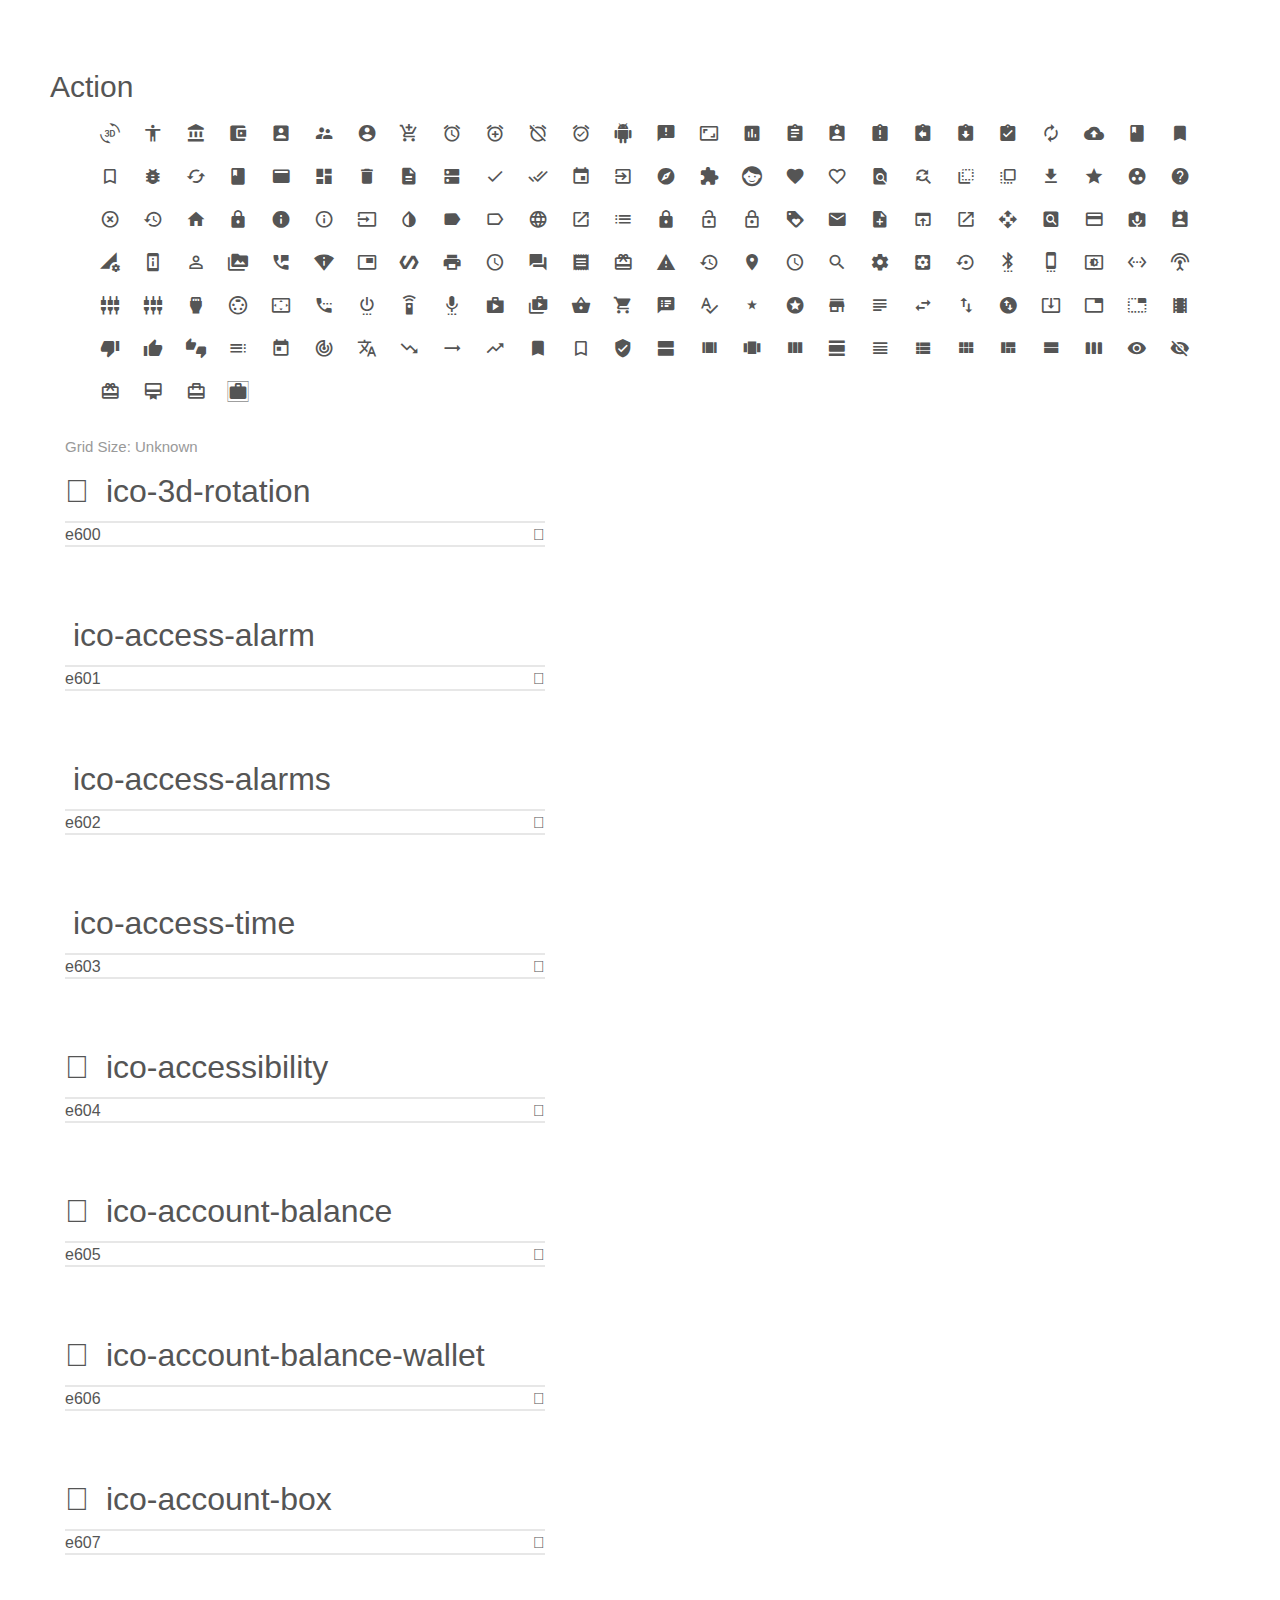
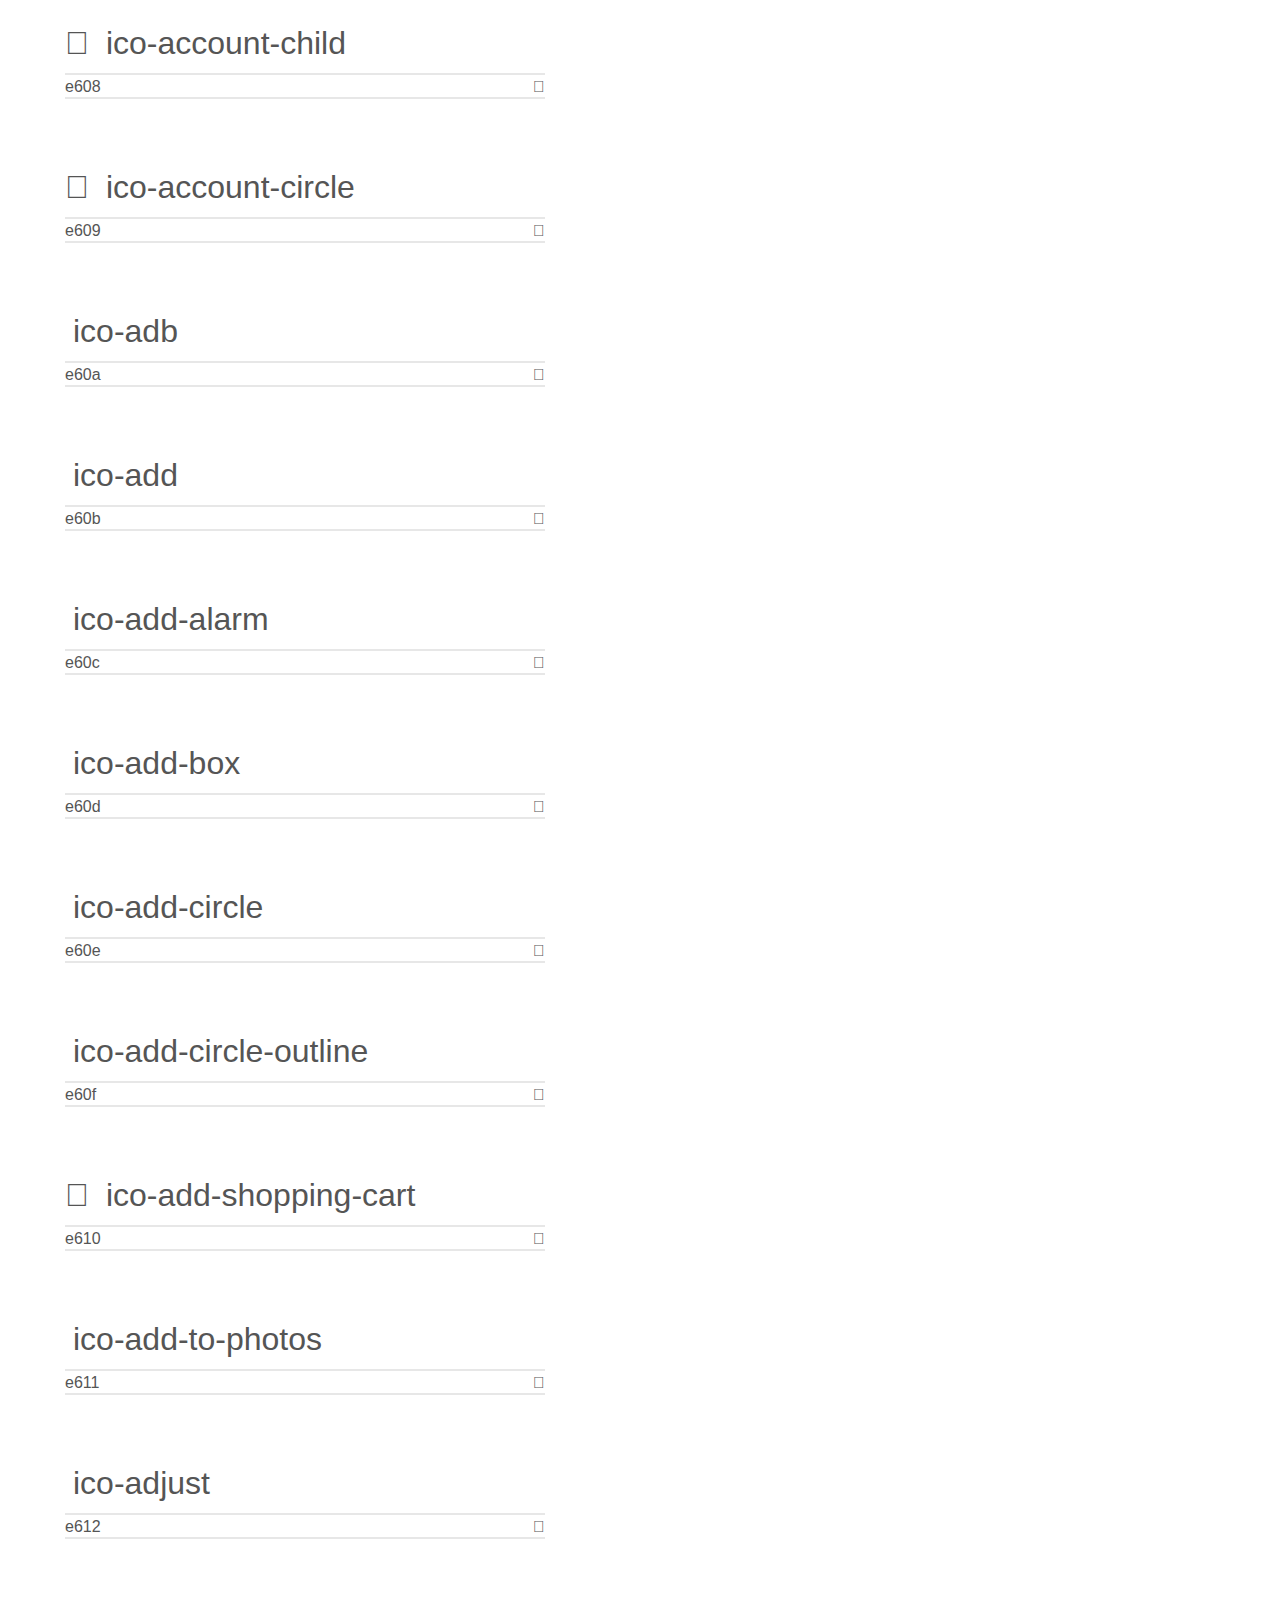
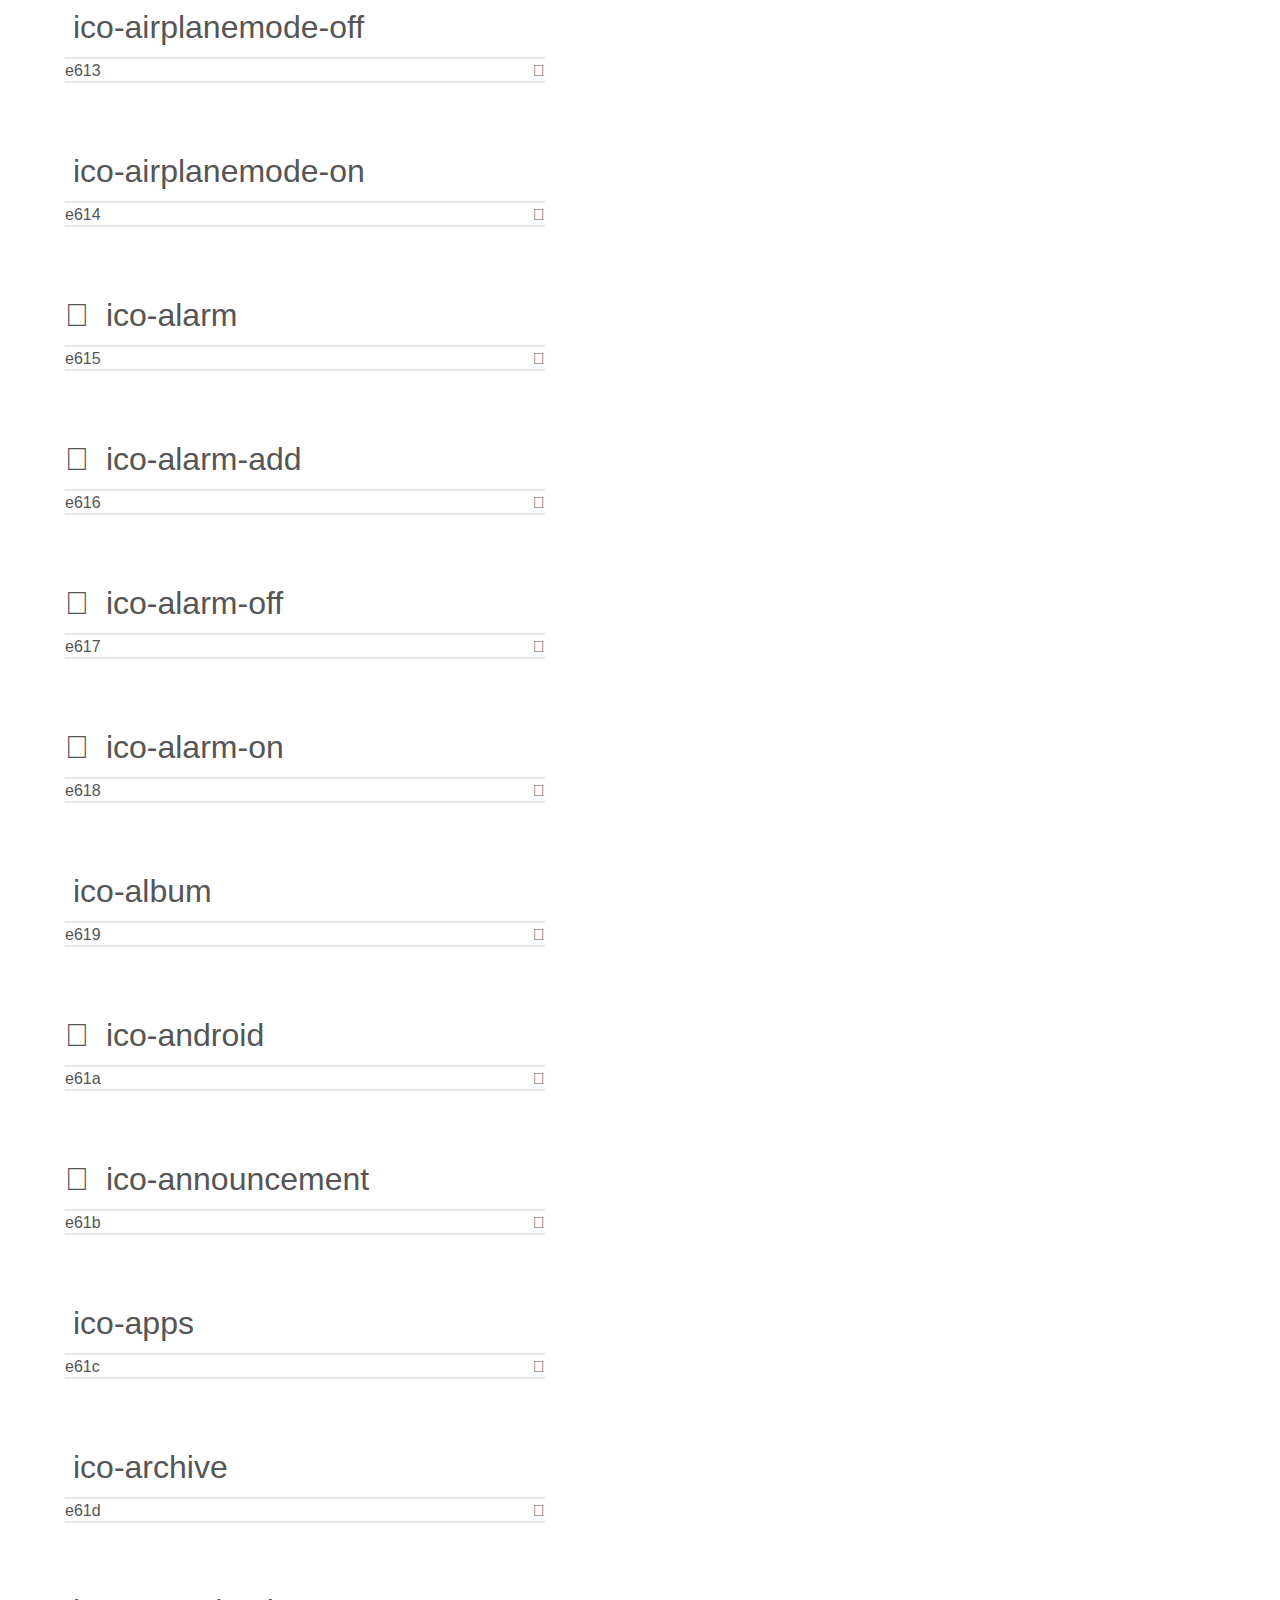
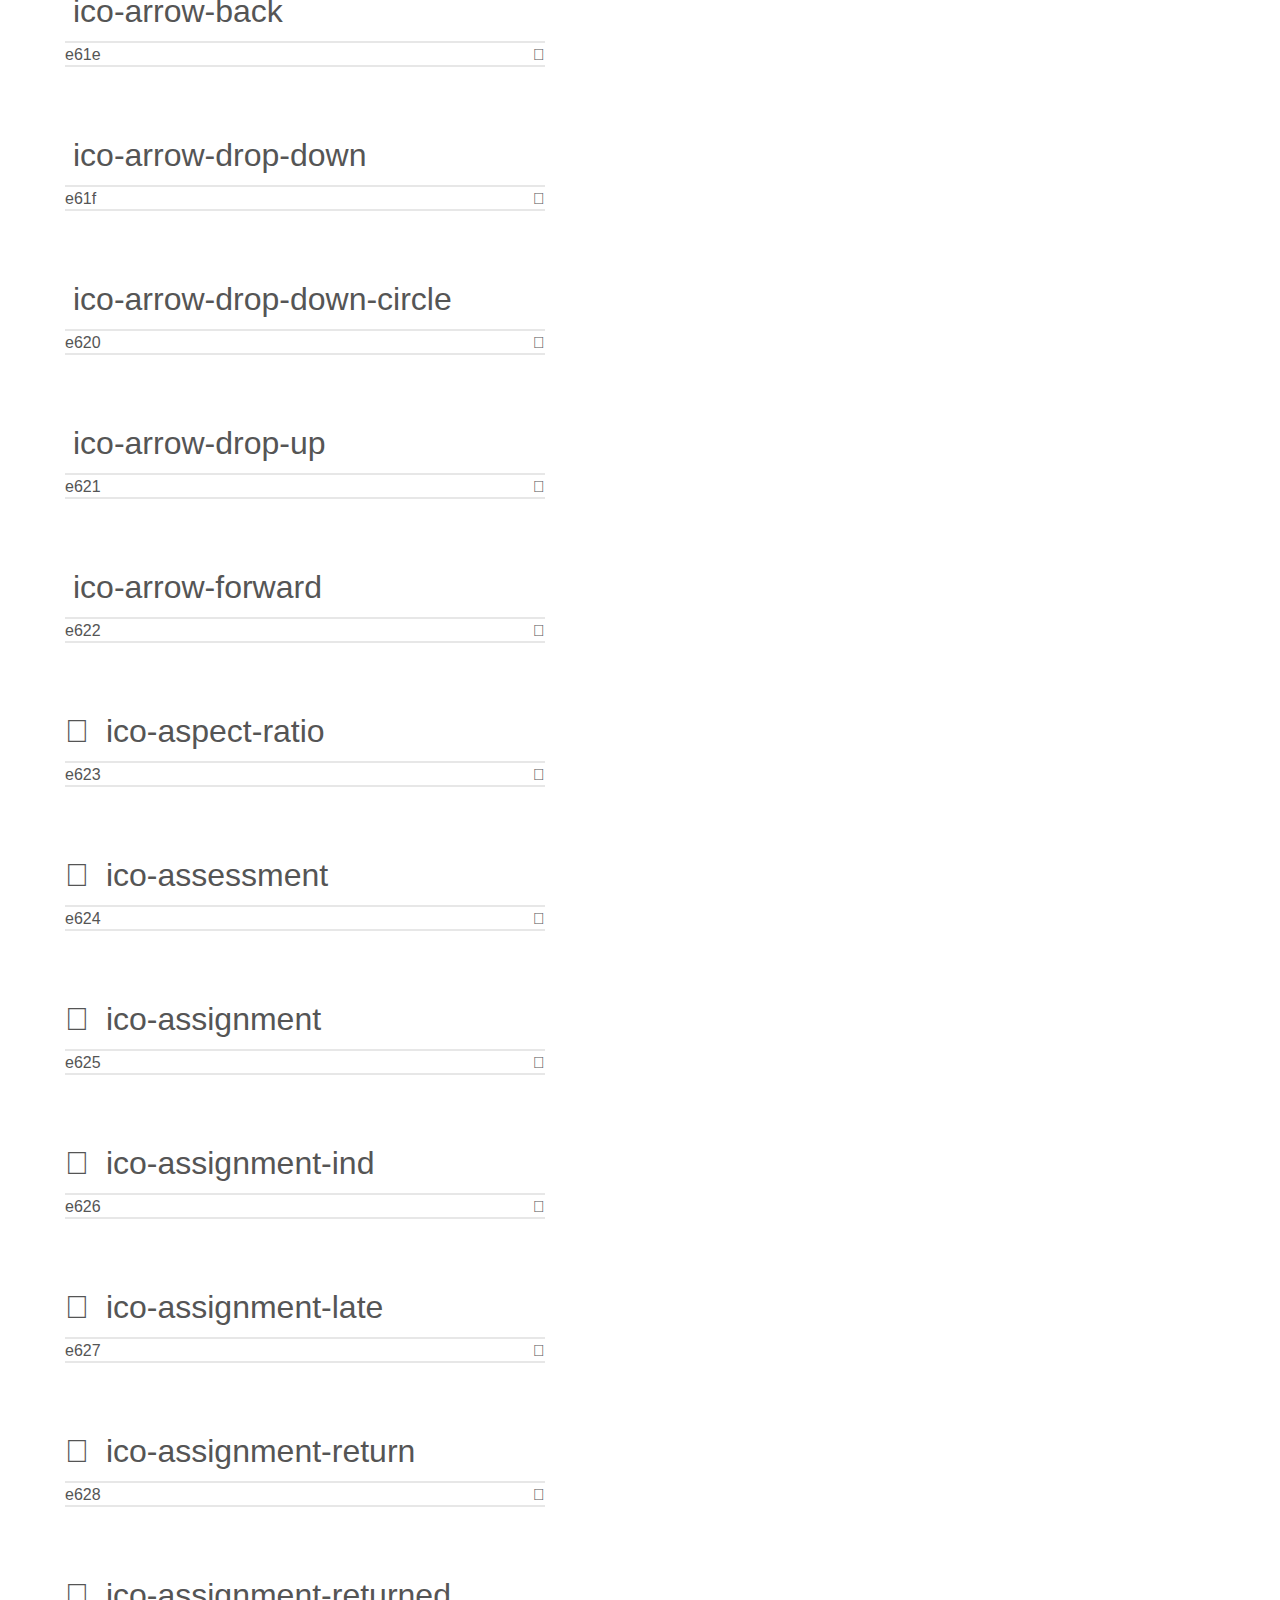
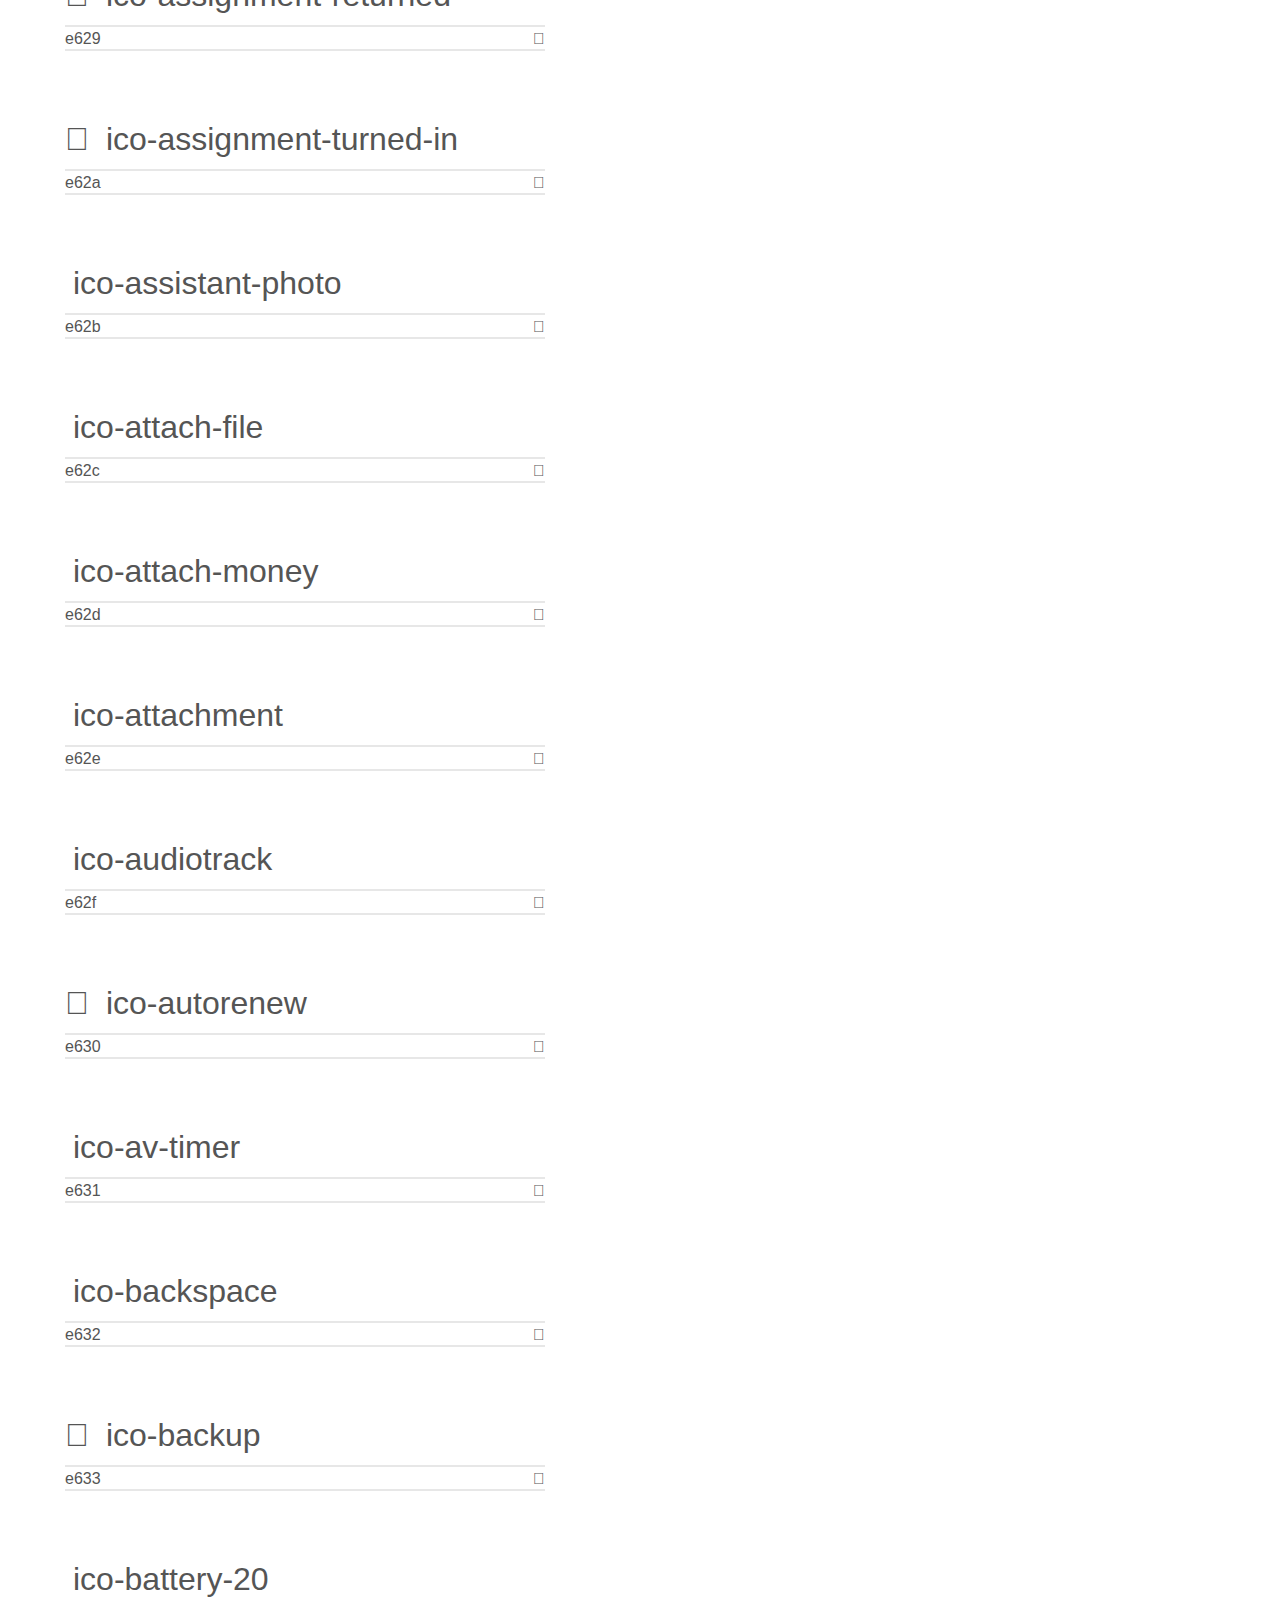
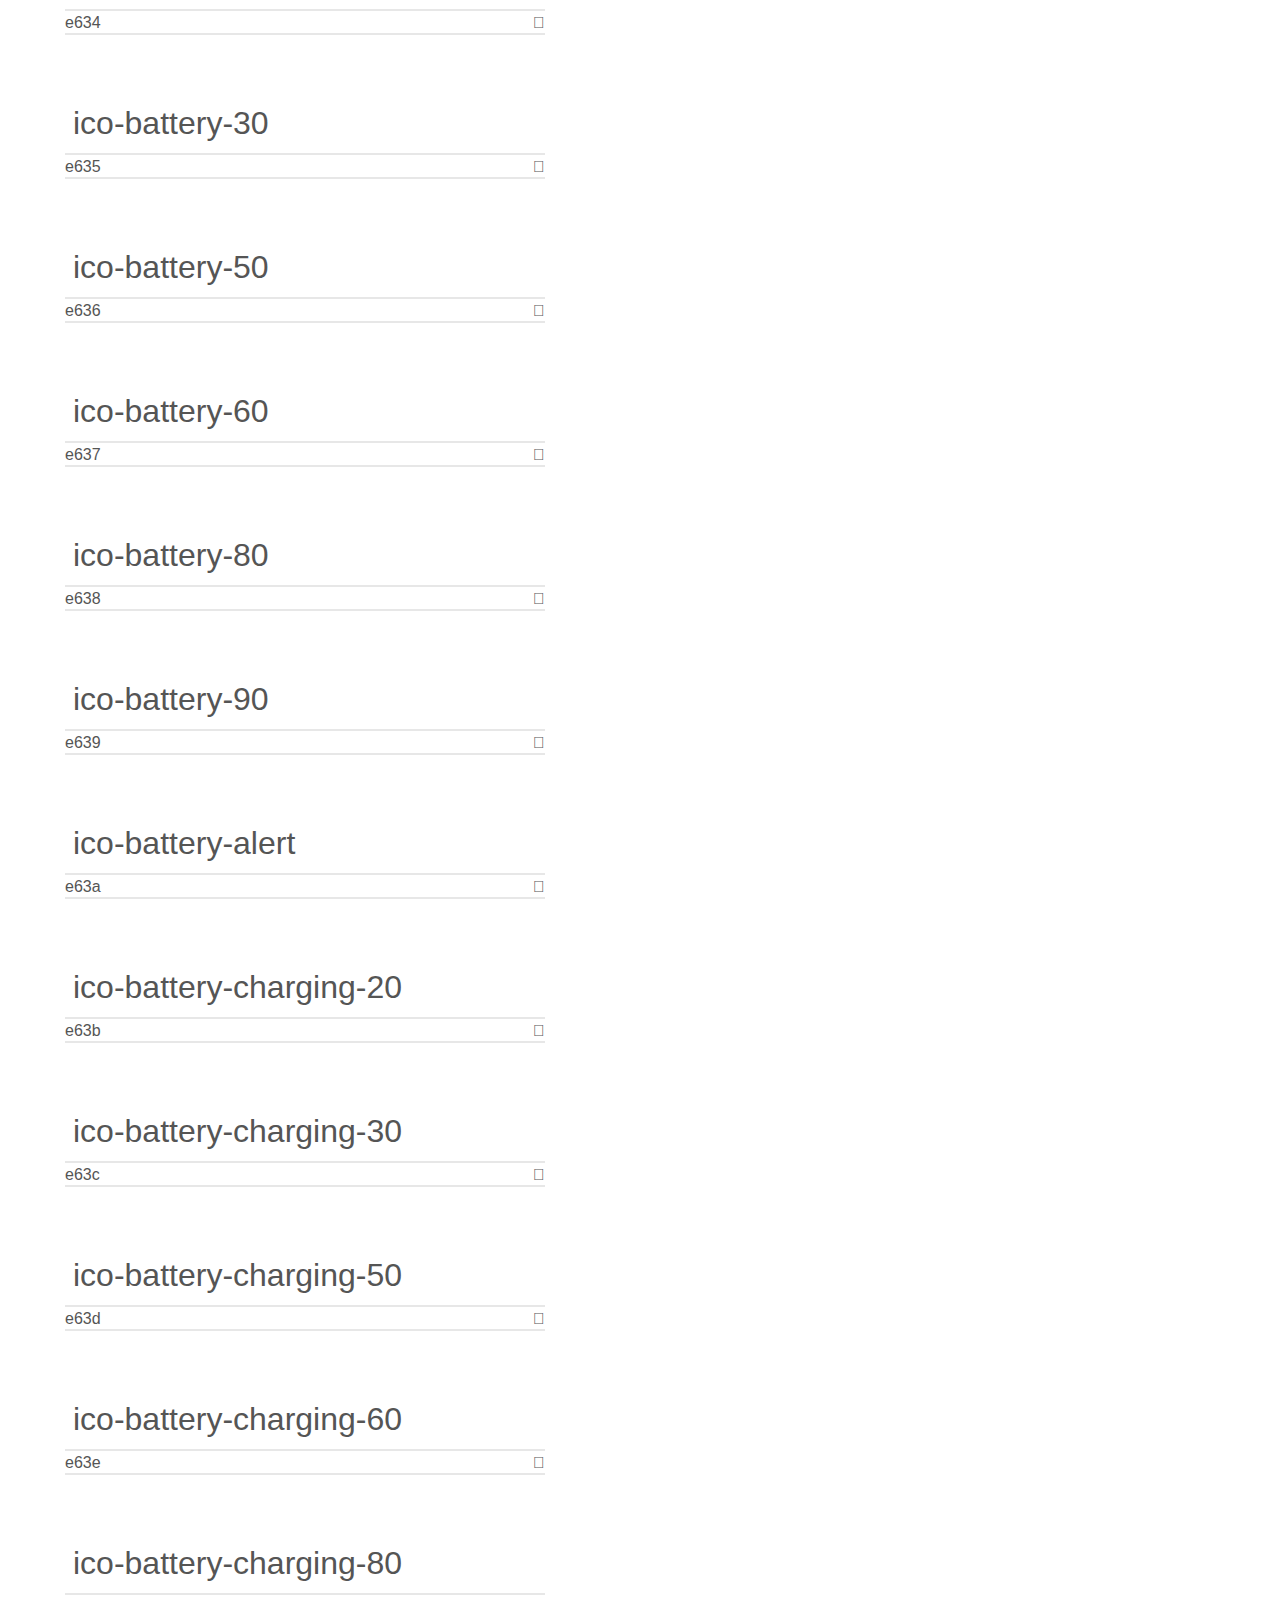
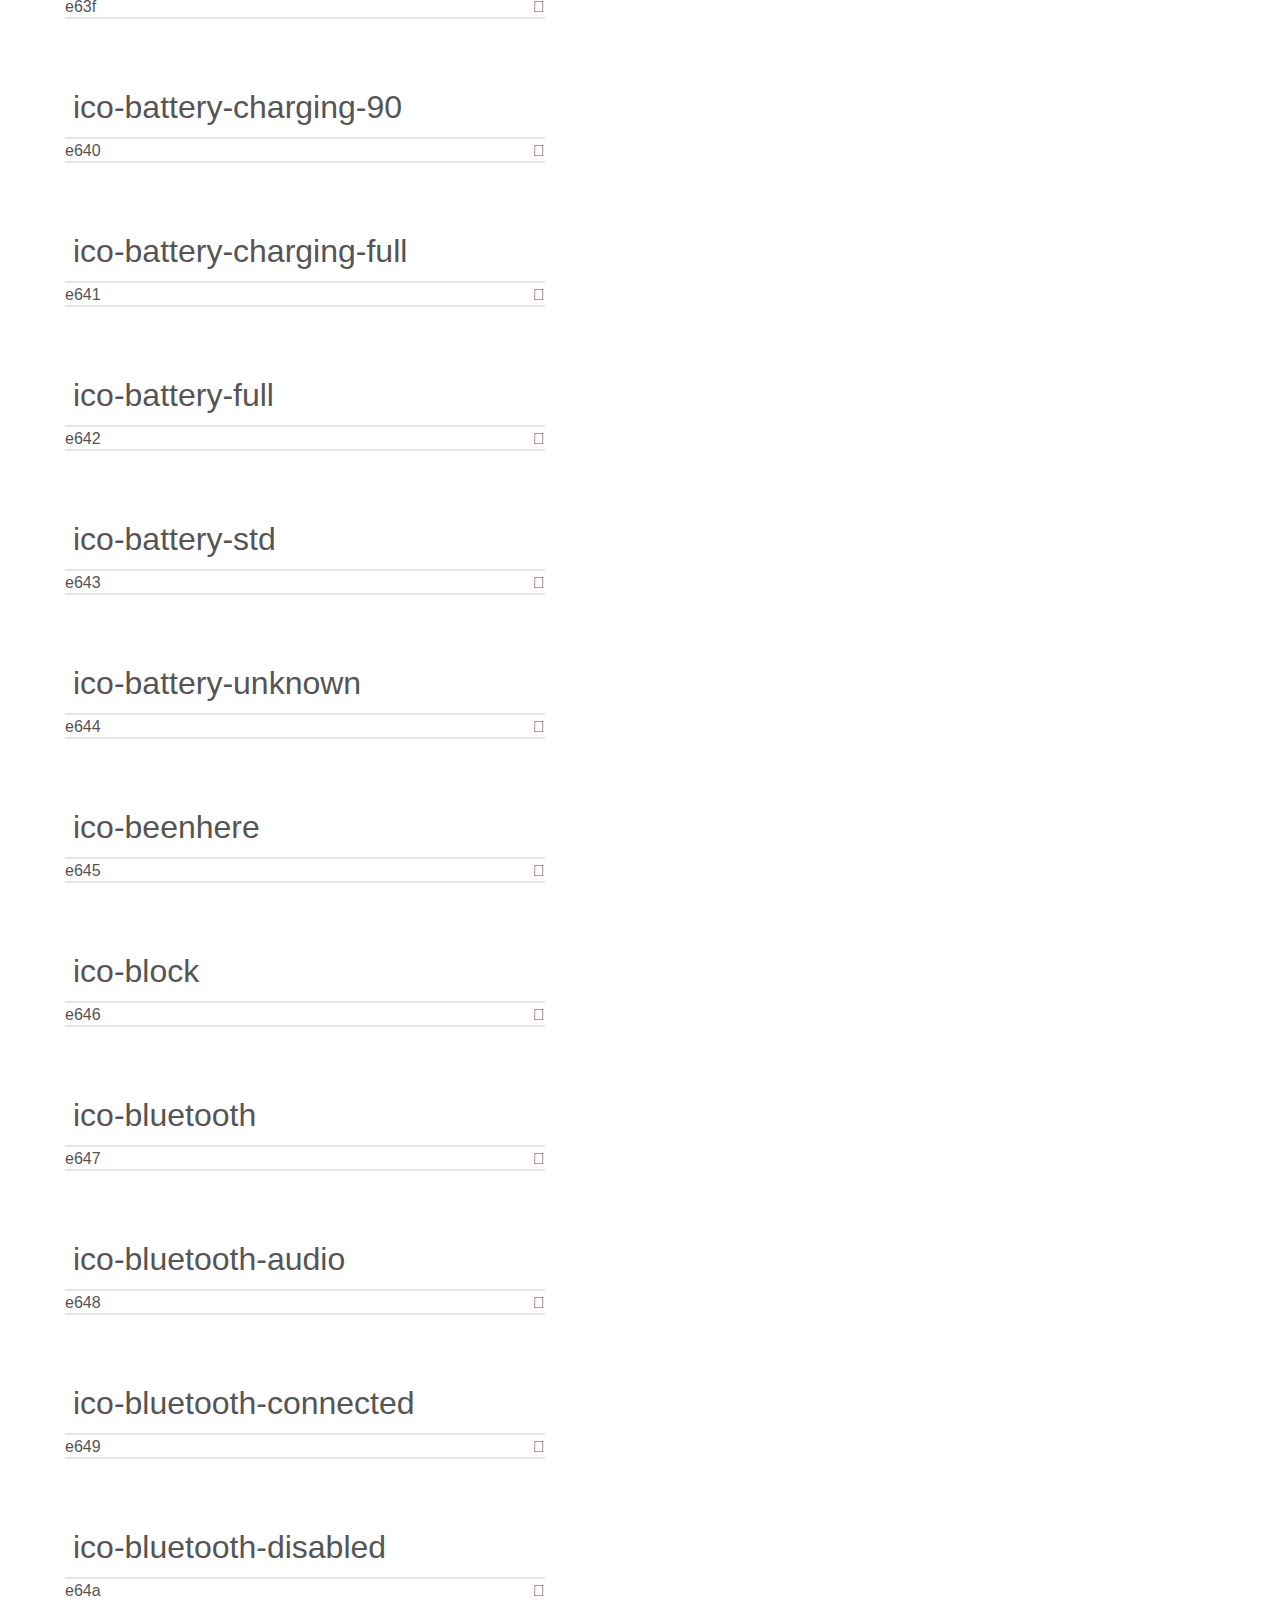
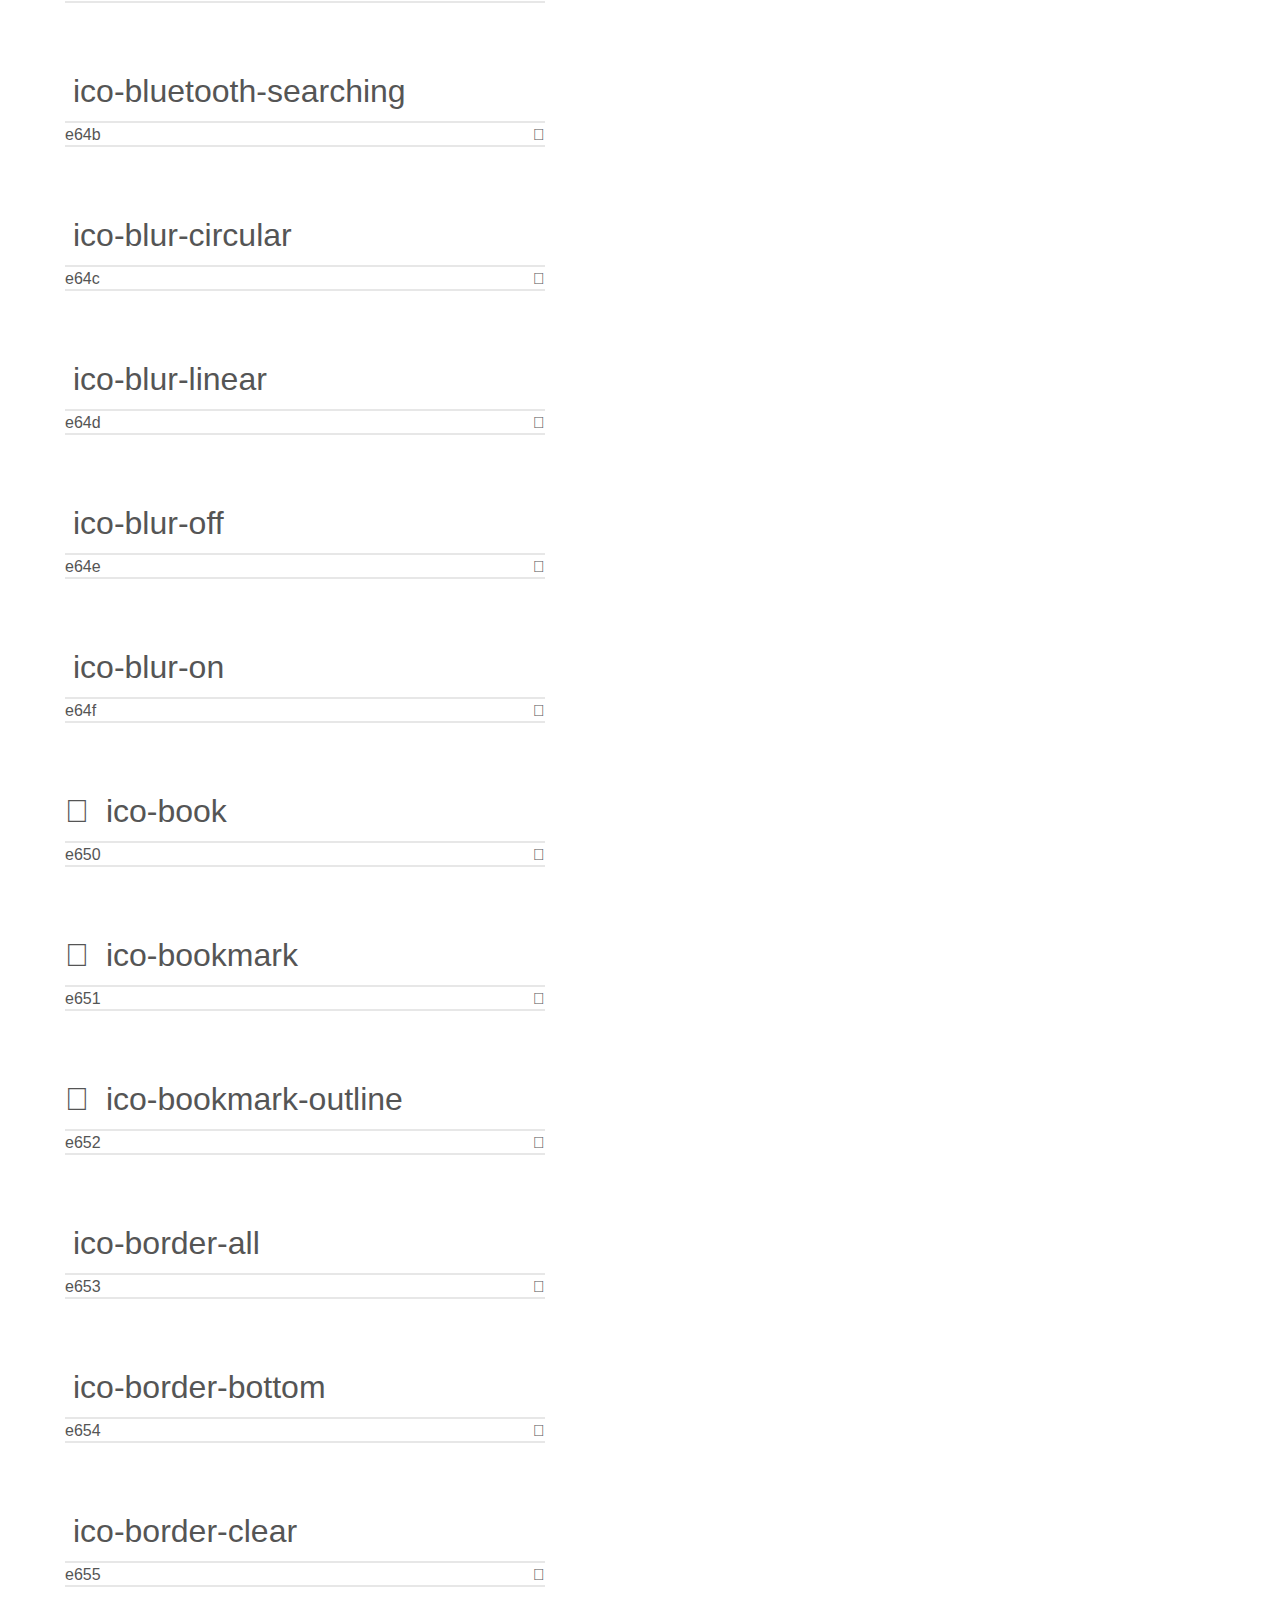
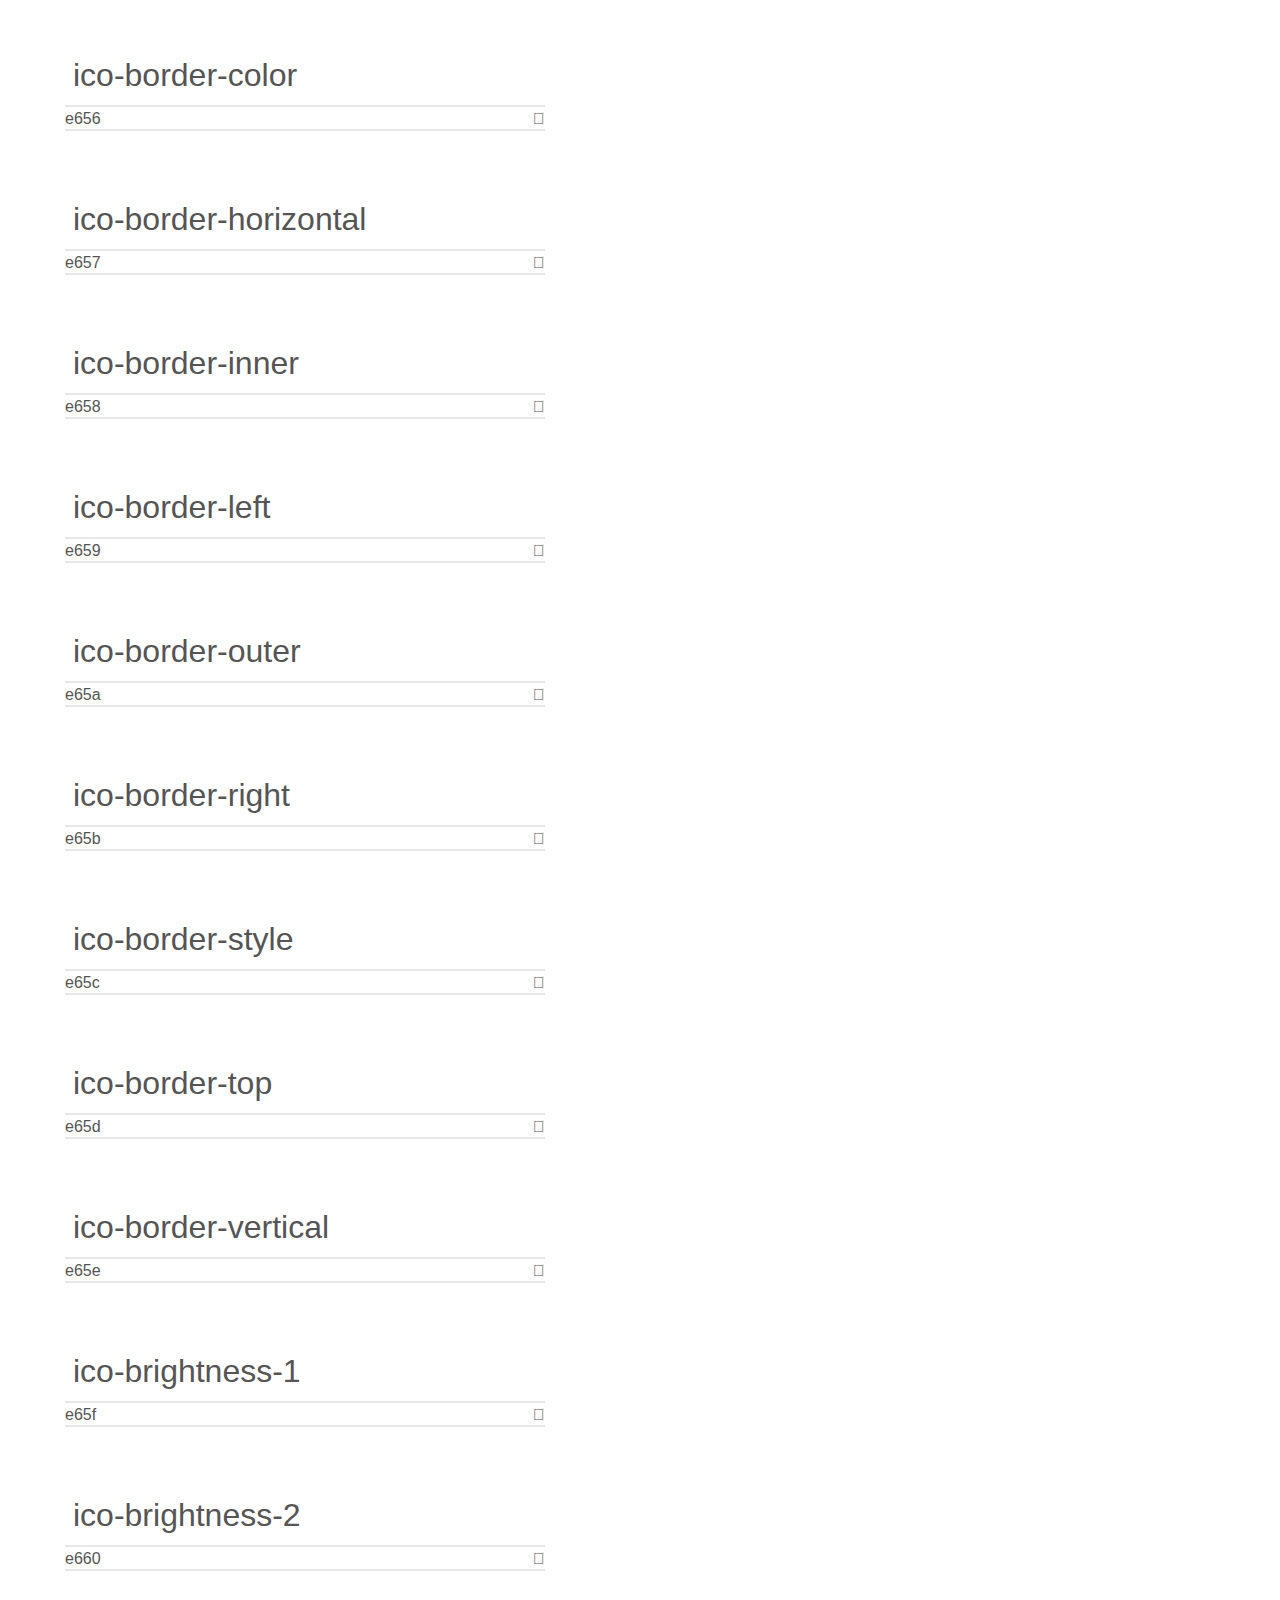
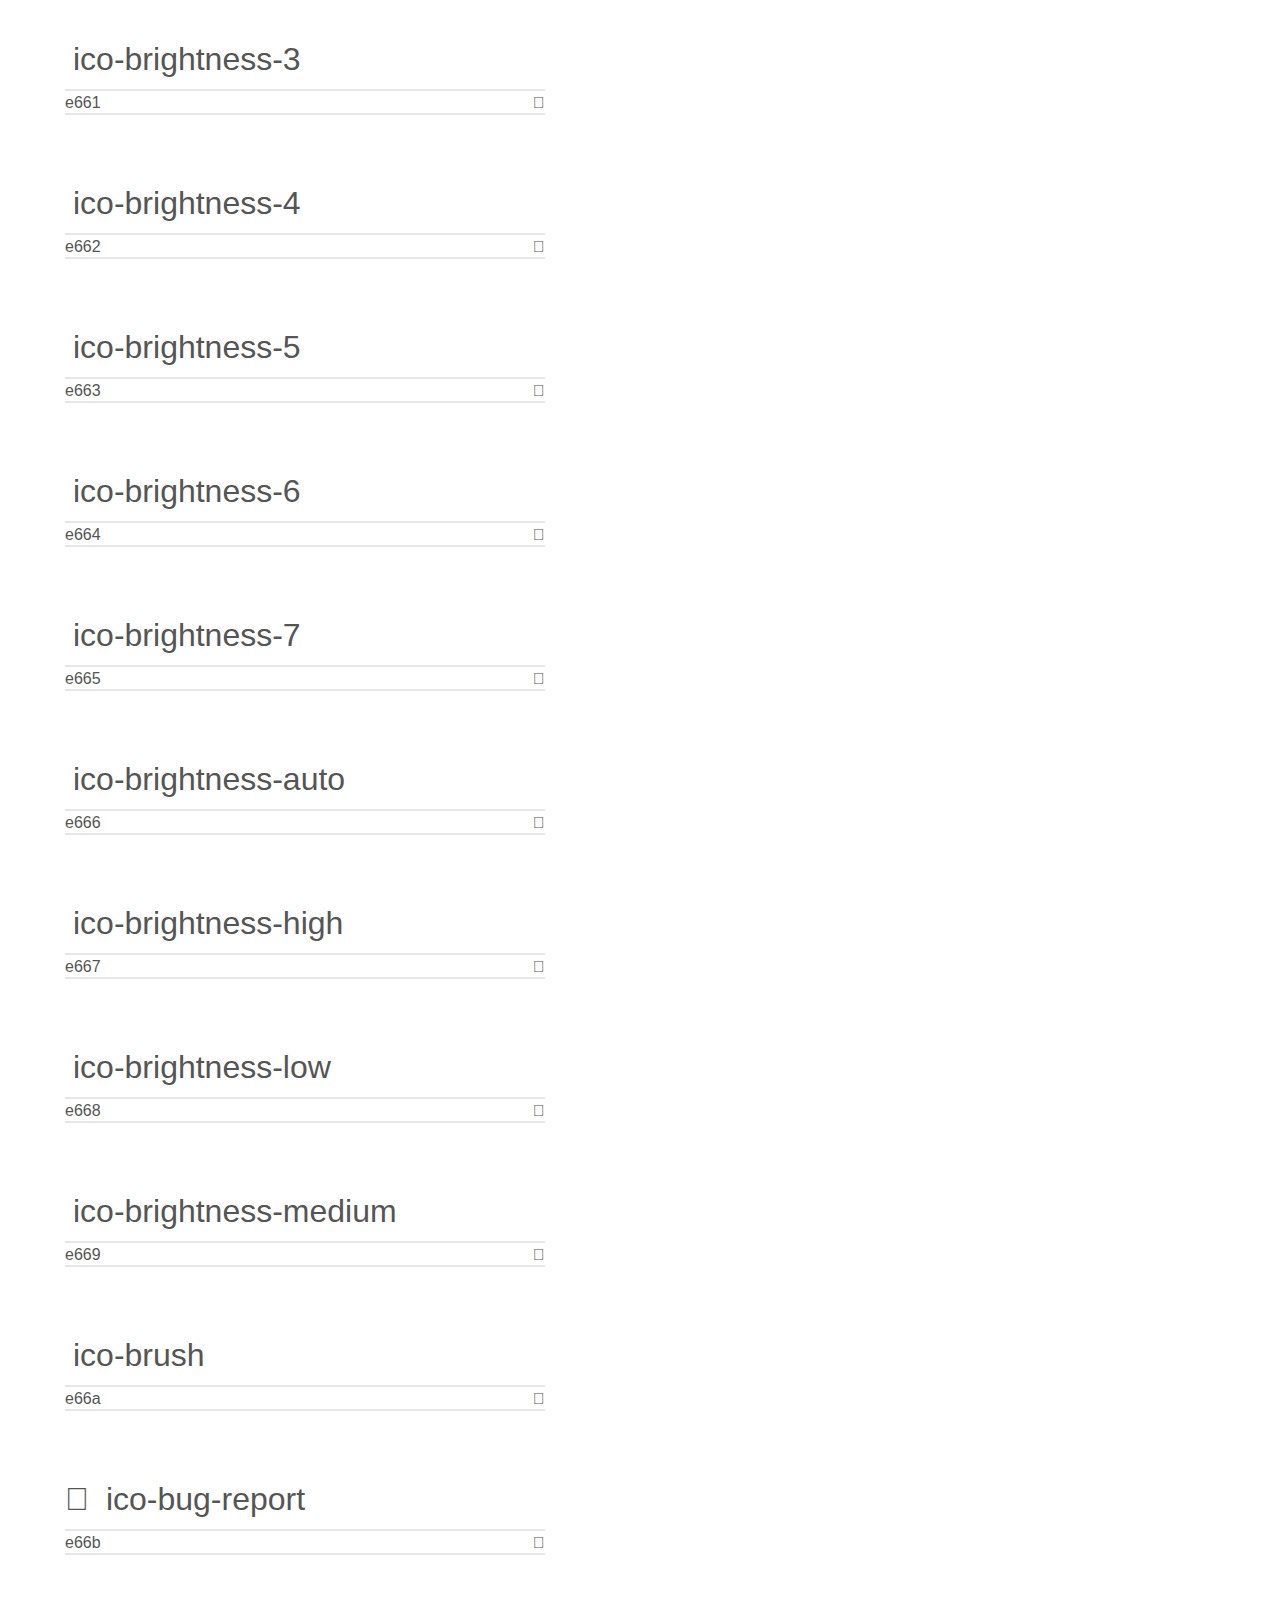
==== commit df7e1ee4: "." ====
--- a/demo.html
+++ b/demo.html
@@ -5,6 +5,7 @@
 	<title>Google-Material-Design-Font-Icon</title>
 	<meta name="description" content="An Icon Font Generated By IcoMoon.io">
 	<meta name="viewport" content="width=device-width">
+	<link rel="stylesheet" href="//maxcdn.bootstrapcdn.com/bootstrap/3.2.0/css/bootstrap.min.css">
 	<link rel="stylesheet" href="demo-files/demo.css">
 	<link rel="stylesheet" href="css/material-design-font-icon.css"></head>
 <body>
@@ -15,7 +16,7 @@
 
 	<h2>Action</h2>
 	<ul class="icon-list">
-		<li><i class="mdi ico-3d-rotation"></i> &lt;i class="mdi ico-3d-rotation"&gt;&lt;/i&gt;</li>
+		<li><i class="mdi ico-3d-rotation"></i></li>
 		<li><i class="mdi ico-accessibility"></i></li>
 		<li><i class="mdi ico-account-balance"></i></li>
 		<li><i class="mdi ico-account-balance-wallet"></i></li>
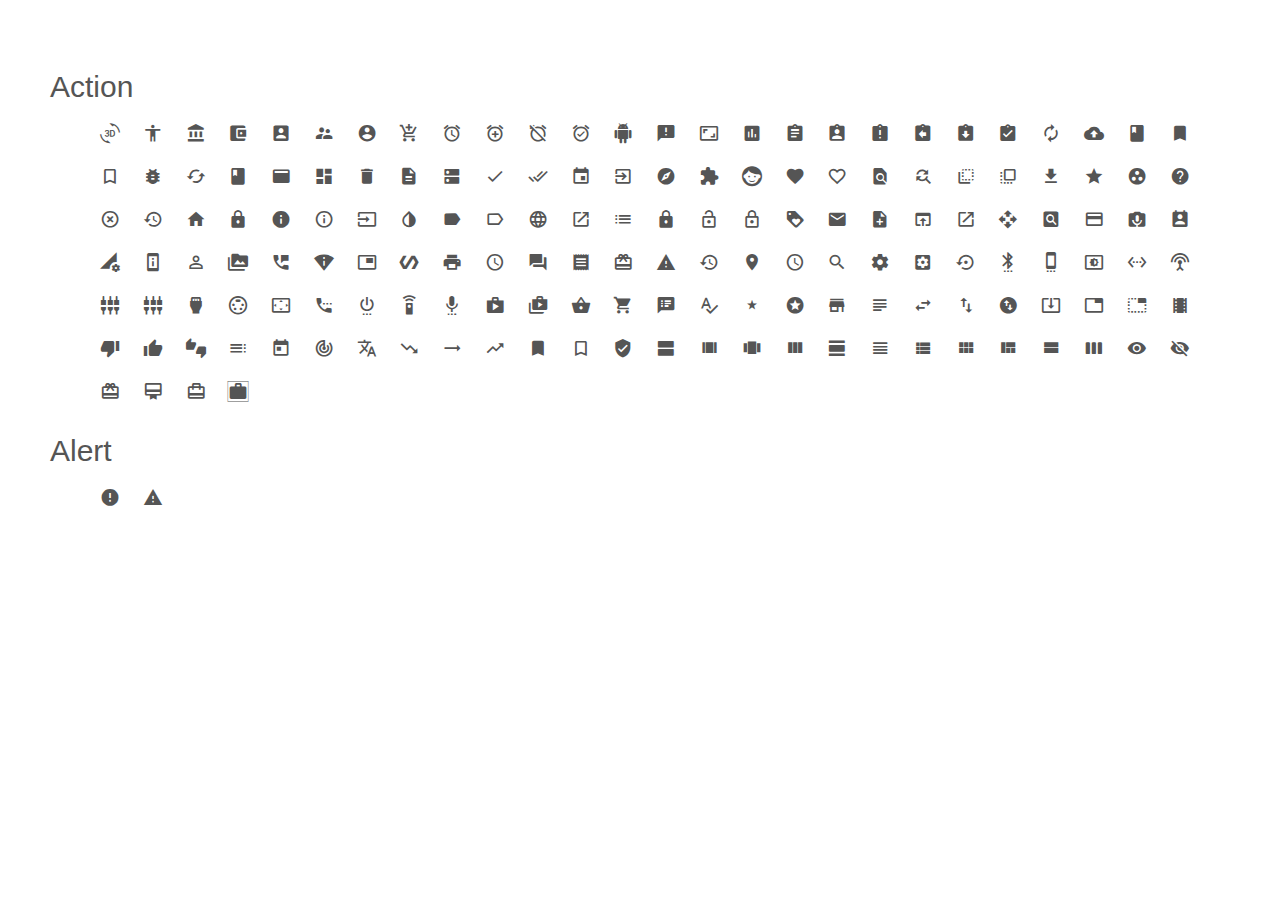
==== commit 7d8a2200: "." ====
--- a/demo.html
+++ b/demo.html
@@ -181,9707 +181,51 @@
 
 
 
-
-
-
-
-
-
-
-
-
-
-
-
-
-
-
-
-
-
-
-
-
-
-
-
-
-
-
-
-
-
-
-
-
-
-
-
-
-
-
-
-
-
-
-
-
-
-	<div class="clearfix mhl ptl">
-		<h1 class="mvm mtn fgc1">Grid Size: Unknown</h1>
-		<div class="glyph fs1">
-			<div class="clearfix bshadow0 pbs">
-				<span class="material-ico ico-3d-rotation"></span><span class="mls"> ico-3d-rotation</span>
-			</div>
-			<fieldset class="fs0 size1of1 clearfix hidden-false">
-				<input type="text" readonly value="e600" class="unit size1of2" />
-				<input type="text" maxlength="1" readonly value="&#xe600;" class="unitRight size1of2 talign-right" />
-			</fieldset>
-			<div class="fs0 bshadow0 clearfix hidden-true">
-				<span class="unit pvs fgc1">liga: </span>
-				<input type="text" readonly value="" class="liga unitRight" />
-			</div>
-		</div>
-		<div class="glyph fs1">
-			<div class="clearfix bshadow0 pbs">
-				<span class="material-ico ico-access-alarm"></span><span class="mls"> ico-access-alarm</span>
-			</div>
-			<fieldset class="fs0 size1of1 clearfix hidden-false">
-				<input type="text" readonly value="e601" class="unit size1of2" />
-				<input type="text" maxlength="1" readonly value="&#xe601;" class="unitRight size1of2 talign-right" />
-			</fieldset>
-			<div class="fs0 bshadow0 clearfix hidden-true">
-				<span class="unit pvs fgc1">liga: </span>
-				<input type="text" readonly value="" class="liga unitRight" />
-			</div>
-		</div>
-		<div class="glyph fs1">
-			<div class="clearfix bshadow0 pbs">
-				<span class="material-ico ico-access-alarms"></span><span class="mls"> ico-access-alarms</span>
-			</div>
-			<fieldset class="fs0 size1of1 clearfix hidden-false">
-				<input type="text" readonly value="e602" class="unit size1of2" />
-				<input type="text" maxlength="1" readonly value="&#xe602;" class="unitRight size1of2 talign-right" />
-			</fieldset>
-			<div class="fs0 bshadow0 clearfix hidden-true">
-				<span class="unit pvs fgc1">liga: </span>
-				<input type="text" readonly value="" class="liga unitRight" />
-			</div>
-		</div>
-		<div class="glyph fs1">
-			<div class="clearfix bshadow0 pbs">
-				<span class="material-ico ico-access-time"></span><span class="mls"> ico-access-time</span>
-			</div>
-			<fieldset class="fs0 size1of1 clearfix hidden-false">
-				<input type="text" readonly value="e603" class="unit size1of2" />
-				<input type="text" maxlength="1" readonly value="&#xe603;" class="unitRight size1of2 talign-right" />
-			</fieldset>
-			<div class="fs0 bshadow0 clearfix hidden-true">
-				<span class="unit pvs fgc1">liga: </span>
-				<input type="text" readonly value="" class="liga unitRight" />
-			</div>
-		</div>
-		<div class="glyph fs1">
-			<div class="clearfix bshadow0 pbs">
-				<span class="material-ico ico-accessibility"></span><span class="mls"> ico-accessibility</span>
-			</div>
-			<fieldset class="fs0 size1of1 clearfix hidden-false">
-				<input type="text" readonly value="e604" class="unit size1of2" />
-				<input type="text" maxlength="1" readonly value="&#xe604;" class="unitRight size1of2 talign-right" />
-			</fieldset>
-			<div class="fs0 bshadow0 clearfix hidden-true">
-				<span class="unit pvs fgc1">liga: </span>
-				<input type="text" readonly value="" class="liga unitRight" />
-			</div>
-		</div>
-		<div class="glyph fs1">
-			<div class="clearfix bshadow0 pbs">
-				<span class="material-ico ico-account-balance"></span><span class="mls"> ico-account-balance</span>
-			</div>
-			<fieldset class="fs0 size1of1 clearfix hidden-false">
-				<input type="text" readonly value="e605" class="unit size1of2" />
-				<input type="text" maxlength="1" readonly value="&#xe605;" class="unitRight size1of2 talign-right" />
-			</fieldset>
-			<div class="fs0 bshadow0 clearfix hidden-true">
-				<span class="unit pvs fgc1">liga: </span>
-				<input type="text" readonly value="" class="liga unitRight" />
-			</div>
-		</div>
-		<div class="glyph fs1">
-			<div class="clearfix bshadow0 pbs">
-				<span class="material-ico ico-account-balance-wallet"></span><span class="mls"> ico-account-balance-wallet</span>
-			</div>
-			<fieldset class="fs0 size1of1 clearfix hidden-false">
-				<input type="text" readonly value="e606" class="unit size1of2" />
-				<input type="text" maxlength="1" readonly value="&#xe606;" class="unitRight size1of2 talign-right" />
-			</fieldset>
-			<div class="fs0 bshadow0 clearfix hidden-true">
-				<span class="unit pvs fgc1">liga: </span>
-				<input type="text" readonly value="" class="liga unitRight" />
-			</div>
-		</div>
-		<div class="glyph fs1">
-			<div class="clearfix bshadow0 pbs">
-				<span class="material-ico ico-account-box"></span><span class="mls"> ico-account-box</span>
-			</div>
-			<fieldset class="fs0 size1of1 clearfix hidden-false">
-				<input type="text" readonly value="e607" class="unit size1of2" />
-				<input type="text" maxlength="1" readonly value="&#xe607;" class="unitRight size1of2 talign-right" />
-			</fieldset>
-			<div class="fs0 bshadow0 clearfix hidden-true">
-				<span class="unit pvs fgc1">liga: </span>
-				<input type="text" readonly value="" class="liga unitRight" />
-			</div>
-		</div>
-		<div class="glyph fs1">
-			<div class="clearfix bshadow0 pbs">
-				<span class="material-ico ico-account-child"></span><span class="mls"> ico-account-child</span>
-			</div>
-			<fieldset class="fs0 size1of1 clearfix hidden-false">
-				<input type="text" readonly value="e608" class="unit size1of2" />
-				<input type="text" maxlength="1" readonly value="&#xe608;" class="unitRight size1of2 talign-right" />
-			</fieldset>
-			<div class="fs0 bshadow0 clearfix hidden-true">
-				<span class="unit pvs fgc1">liga: </span>
-				<input type="text" readonly value="" class="liga unitRight" />
-			</div>
-		</div>
-		<div class="glyph fs1">
-			<div class="clearfix bshadow0 pbs">
-				<span class="material-ico ico-account-circle"></span><span class="mls"> ico-account-circle</span>
-			</div>
-			<fieldset class="fs0 size1of1 clearfix hidden-false">
-				<input type="text" readonly value="e609" class="unit size1of2" />
-				<input type="text" maxlength="1" readonly value="&#xe609;" class="unitRight size1of2 talign-right" />
-			</fieldset>
-			<div class="fs0 bshadow0 clearfix hidden-true">
-				<span class="unit pvs fgc1">liga: </span>
-				<input type="text" readonly value="" class="liga unitRight" />
-			</div>
-		</div>
-		<div class="glyph fs1">
-			<div class="clearfix bshadow0 pbs">
-				<span class="material-ico ico-adb"></span><span class="mls"> ico-adb</span>
-			</div>
-			<fieldset class="fs0 size1of1 clearfix hidden-false">
-				<input type="text" readonly value="e60a" class="unit size1of2" />
-				<input type="text" maxlength="1" readonly value="&#xe60a;" class="unitRight size1of2 talign-right" />
-			</fieldset>
-			<div class="fs0 bshadow0 clearfix hidden-true">
-				<span class="unit pvs fgc1">liga: </span>
-				<input type="text" readonly value="" class="liga unitRight" />
-			</div>
-		</div>
-		<div class="glyph fs1">
-			<div class="clearfix bshadow0 pbs">
-				<span class="material-ico ico-add"></span><span class="mls"> ico-add</span>
-			</div>
-			<fieldset class="fs0 size1of1 clearfix hidden-false">
-				<input type="text" readonly value="e60b" class="unit size1of2" />
-				<input type="text" maxlength="1" readonly value="&#xe60b;" class="unitRight size1of2 talign-right" />
-			</fieldset>
-			<div class="fs0 bshadow0 clearfix hidden-true">
-				<span class="unit pvs fgc1">liga: </span>
-				<input type="text" readonly value="" class="liga unitRight" />
-			</div>
-		</div>
-		<div class="glyph fs1">
-			<div class="clearfix bshadow0 pbs">
-				<span class="material-ico ico-add-alarm"></span><span class="mls"> ico-add-alarm</span>
-			</div>
-			<fieldset class="fs0 size1of1 clearfix hidden-false">
-				<input type="text" readonly value="e60c" class="unit size1of2" />
-				<input type="text" maxlength="1" readonly value="&#xe60c;" class="unitRight size1of2 talign-right" />
-			</fieldset>
-			<div class="fs0 bshadow0 clearfix hidden-true">
-				<span class="unit pvs fgc1">liga: </span>
-				<input type="text" readonly value="" class="liga unitRight" />
-			</div>
-		</div>
-		<div class="glyph fs1">
-			<div class="clearfix bshadow0 pbs">
-				<span class="material-ico ico-add-box"></span><span class="mls"> ico-add-box</span>
-			</div>
-			<fieldset class="fs0 size1of1 clearfix hidden-false">
-				<input type="text" readonly value="e60d" class="unit size1of2" />
-				<input type="text" maxlength="1" readonly value="&#xe60d;" class="unitRight size1of2 talign-right" />
-			</fieldset>
-			<div class="fs0 bshadow0 clearfix hidden-true">
-				<span class="unit pvs fgc1">liga: </span>
-				<input type="text" readonly value="" class="liga unitRight" />
-			</div>
-		</div>
-		<div class="glyph fs1">
-			<div class="clearfix bshadow0 pbs">
-				<span class="material-ico ico-add-circle"></span><span class="mls"> ico-add-circle</span>
-			</div>
-			<fieldset class="fs0 size1of1 clearfix hidden-false">
-				<input type="text" readonly value="e60e" class="unit size1of2" />
-				<input type="text" maxlength="1" readonly value="&#xe60e;" class="unitRight size1of2 talign-right" />
-			</fieldset>
-			<div class="fs0 bshadow0 clearfix hidden-true">
-				<span class="unit pvs fgc1">liga: </span>
-				<input type="text" readonly value="" class="liga unitRight" />
-			</div>
-		</div>
-		<div class="glyph fs1">
-			<div class="clearfix bshadow0 pbs">
-				<span class="material-ico ico-add-circle-outline"></span><span class="mls"> ico-add-circle-outline</span>
-			</div>
-			<fieldset class="fs0 size1of1 clearfix hidden-false">
-				<input type="text" readonly value="e60f" class="unit size1of2" />
-				<input type="text" maxlength="1" readonly value="&#xe60f;" class="unitRight size1of2 talign-right" />
-			</fieldset>
-			<div class="fs0 bshadow0 clearfix hidden-true">
-				<span class="unit pvs fgc1">liga: </span>
-				<input type="text" readonly value="" class="liga unitRight" />
-			</div>
-		</div>
-		<div class="glyph fs1">
-			<div class="clearfix bshadow0 pbs">
-				<span class="material-ico ico-add-shopping-cart"></span><span class="mls"> ico-add-shopping-cart</span>
-			</div>
-			<fieldset class="fs0 size1of1 clearfix hidden-false">
-				<input type="text" readonly value="e610" class="unit size1of2" />
-				<input type="text" maxlength="1" readonly value="&#xe610;" class="unitRight size1of2 talign-right" />
-			</fieldset>
-			<div class="fs0 bshadow0 clearfix hidden-true">
-				<span class="unit pvs fgc1">liga: </span>
-				<input type="text" readonly value="" class="liga unitRight" />
-			</div>
-		</div>
-		<div class="glyph fs1">
-			<div class="clearfix bshadow0 pbs">
-				<span class="material-ico ico-add-to-photos"></span><span class="mls"> ico-add-to-photos</span>
-			</div>
-			<fieldset class="fs0 size1of1 clearfix hidden-false">
-				<input type="text" readonly value="e611" class="unit size1of2" />
-				<input type="text" maxlength="1" readonly value="&#xe611;" class="unitRight size1of2 talign-right" />
-			</fieldset>
-			<div class="fs0 bshadow0 clearfix hidden-true">
-				<span class="unit pvs fgc1">liga: </span>
-				<input type="text" readonly value="" class="liga unitRight" />
-			</div>
-		</div>
-		<div class="glyph fs1">
-			<div class="clearfix bshadow0 pbs">
-				<span class="material-ico ico-adjust"></span><span class="mls"> ico-adjust</span>
-			</div>
-			<fieldset class="fs0 size1of1 clearfix hidden-false">
-				<input type="text" readonly value="e612" class="unit size1of2" />
-				<input type="text" maxlength="1" readonly value="&#xe612;" class="unitRight size1of2 talign-right" />
-			</fieldset>
-			<div class="fs0 bshadow0 clearfix hidden-true">
-				<span class="unit pvs fgc1">liga: </span>
-				<input type="text" readonly value="" class="liga unitRight" />
-			</div>
-		</div>
-		<div class="glyph fs1">
-			<div class="clearfix bshadow0 pbs">
-				<span class="material-ico ico-airplanemode-off"></span><span class="mls"> ico-airplanemode-off</span>
-			</div>
-			<fieldset class="fs0 size1of1 clearfix hidden-false">
-				<input type="text" readonly value="e613" class="unit size1of2" />
-				<input type="text" maxlength="1" readonly value="&#xe613;" class="unitRight size1of2 talign-right" />
-			</fieldset>
-			<div class="fs0 bshadow0 clearfix hidden-true">
-				<span class="unit pvs fgc1">liga: </span>
-				<input type="text" readonly value="" class="liga unitRight" />
-			</div>
-		</div>
-		<div class="glyph fs1">
-			<div class="clearfix bshadow0 pbs">
-				<span class="material-ico ico-airplanemode-on"></span><span class="mls"> ico-airplanemode-on</span>
-			</div>
-			<fieldset class="fs0 size1of1 clearfix hidden-false">
-				<input type="text" readonly value="e614" class="unit size1of2" />
-				<input type="text" maxlength="1" readonly value="&#xe614;" class="unitRight size1of2 talign-right" />
-			</fieldset>
-			<div class="fs0 bshadow0 clearfix hidden-true">
-				<span class="unit pvs fgc1">liga: </span>
-				<input type="text" readonly value="" class="liga unitRight" />
-			</div>
-		</div>
-		<div class="glyph fs1">
-			<div class="clearfix bshadow0 pbs">
-				<span class="material-ico ico-alarm"></span><span class="mls"> ico-alarm</span>
-			</div>
-			<fieldset class="fs0 size1of1 clearfix hidden-false">
-				<input type="text" readonly value="e615" class="unit size1of2" />
-				<input type="text" maxlength="1" readonly value="&#xe615;" class="unitRight size1of2 talign-right" />
-			</fieldset>
-			<div class="fs0 bshadow0 clearfix hidden-true">
-				<span class="unit pvs fgc1">liga: </span>
-				<input type="text" readonly value="" class="liga unitRight" />
-			</div>
-		</div>
-		<div class="glyph fs1">
-			<div class="clearfix bshadow0 pbs">
-				<span class="material-ico ico-alarm-add"></span><span class="mls"> ico-alarm-add</span>
-			</div>
-			<fieldset class="fs0 size1of1 clearfix hidden-false">
-				<input type="text" readonly value="e616" class="unit size1of2" />
-				<input type="text" maxlength="1" readonly value="&#xe616;" class="unitRight size1of2 talign-right" />
-			</fieldset>
-			<div class="fs0 bshadow0 clearfix hidden-true">
-				<span class="unit pvs fgc1">liga: </span>
-				<input type="text" readonly value="" class="liga unitRight" />
-			</div>
-		</div>
-		<div class="glyph fs1">
-			<div class="clearfix bshadow0 pbs">
-				<span class="material-ico ico-alarm-off"></span><span class="mls"> ico-alarm-off</span>
-			</div>
-			<fieldset class="fs0 size1of1 clearfix hidden-false">
-				<input type="text" readonly value="e617" class="unit size1of2" />
-				<input type="text" maxlength="1" readonly value="&#xe617;" class="unitRight size1of2 talign-right" />
-			</fieldset>
-			<div class="fs0 bshadow0 clearfix hidden-true">
-				<span class="unit pvs fgc1">liga: </span>
-				<input type="text" readonly value="" class="liga unitRight" />
-			</div>
-		</div>
-		<div class="glyph fs1">
-			<div class="clearfix bshadow0 pbs">
-				<span class="material-ico ico-alarm-on"></span><span class="mls"> ico-alarm-on</span>
-			</div>
-			<fieldset class="fs0 size1of1 clearfix hidden-false">
-				<input type="text" readonly value="e618" class="unit size1of2" />
-				<input type="text" maxlength="1" readonly value="&#xe618;" class="unitRight size1of2 talign-right" />
-			</fieldset>
-			<div class="fs0 bshadow0 clearfix hidden-true">
-				<span class="unit pvs fgc1">liga: </span>
-				<input type="text" readonly value="" class="liga unitRight" />
-			</div>
-		</div>
-		<div class="glyph fs1">
-			<div class="clearfix bshadow0 pbs">
-				<span class="material-ico ico-album"></span><span class="mls"> ico-album</span>
-			</div>
-			<fieldset class="fs0 size1of1 clearfix hidden-false">
-				<input type="text" readonly value="e619" class="unit size1of2" />
-				<input type="text" maxlength="1" readonly value="&#xe619;" class="unitRight size1of2 talign-right" />
-			</fieldset>
-			<div class="fs0 bshadow0 clearfix hidden-true">
-				<span class="unit pvs fgc1">liga: </span>
-				<input type="text" readonly value="" class="liga unitRight" />
-			</div>
-		</div>
-		<div class="glyph fs1">
-			<div class="clearfix bshadow0 pbs">
-				<span class="material-ico ico-android"></span><span class="mls"> ico-android</span>
-			</div>
-			<fieldset class="fs0 size1of1 clearfix hidden-false">
-				<input type="text" readonly value="e61a" class="unit size1of2" />
-				<input type="text" maxlength="1" readonly value="&#xe61a;" class="unitRight size1of2 talign-right" />
-			</fieldset>
-			<div class="fs0 bshadow0 clearfix hidden-true">
-				<span class="unit pvs fgc1">liga: </span>
-				<input type="text" readonly value="" class="liga unitRight" />
-			</div>
-		</div>
-		<div class="glyph fs1">
-			<div class="clearfix bshadow0 pbs">
-				<span class="material-ico ico-announcement"></span><span class="mls"> ico-announcement</span>
-			</div>
-			<fieldset class="fs0 size1of1 clearfix hidden-false">
-				<input type="text" readonly value="e61b" class="unit size1of2" />
-				<input type="text" maxlength="1" readonly value="&#xe61b;" class="unitRight size1of2 talign-right" />
-			</fieldset>
-			<div class="fs0 bshadow0 clearfix hidden-true">
-				<span class="unit pvs fgc1">liga: </span>
-				<input type="text" readonly value="" class="liga unitRight" />
-			</div>
-		</div>
-		<div class="glyph fs1">
-			<div class="clearfix bshadow0 pbs">
-				<span class="material-ico ico-apps"></span><span class="mls"> ico-apps</span>
-			</div>
-			<fieldset class="fs0 size1of1 clearfix hidden-false">
-				<input type="text" readonly value="e61c" class="unit size1of2" />
-				<input type="text" maxlength="1" readonly value="&#xe61c;" class="unitRight size1of2 talign-right" />
-			</fieldset>
-			<div class="fs0 bshadow0 clearfix hidden-true">
-				<span class="unit pvs fgc1">liga: </span>
-				<input type="text" readonly value="" class="liga unitRight" />
-			</div>
-		</div>
-		<div class="glyph fs1">
-			<div class="clearfix bshadow0 pbs">
-				<span class="material-ico ico-archive"></span><span class="mls"> ico-archive</span>
-			</div>
-			<fieldset class="fs0 size1of1 clearfix hidden-false">
-				<input type="text" readonly value="e61d" class="unit size1of2" />
-				<input type="text" maxlength="1" readonly value="&#xe61d;" class="unitRight size1of2 talign-right" />
-			</fieldset>
-			<div class="fs0 bshadow0 clearfix hidden-true">
-				<span class="unit pvs fgc1">liga: </span>
-				<input type="text" readonly value="" class="liga unitRight" />
-			</div>
-		</div>
-		<div class="glyph fs1">
-			<div class="clearfix bshadow0 pbs">
-				<span class="material-ico ico-arrow-back"></span><span class="mls"> ico-arrow-back</span>
-			</div>
-			<fieldset class="fs0 size1of1 clearfix hidden-false">
-				<input type="text" readonly value="e61e" class="unit size1of2" />
-				<input type="text" maxlength="1" readonly value="&#xe61e;" class="unitRight size1of2 talign-right" />
-			</fieldset>
-			<div class="fs0 bshadow0 clearfix hidden-true">
-				<span class="unit pvs fgc1">liga: </span>
-				<input type="text" readonly value="" class="liga unitRight" />
-			</div>
-		</div>
-		<div class="glyph fs1">
-			<div class="clearfix bshadow0 pbs">
-				<span class="material-ico ico-arrow-drop-down"></span><span class="mls"> ico-arrow-drop-down</span>
-			</div>
-			<fieldset class="fs0 size1of1 clearfix hidden-false">
-				<input type="text" readonly value="e61f" class="unit size1of2" />
-				<input type="text" maxlength="1" readonly value="&#xe61f;" class="unitRight size1of2 talign-right" />
-			</fieldset>
-			<div class="fs0 bshadow0 clearfix hidden-true">
-				<span class="unit pvs fgc1">liga: </span>
-				<input type="text" readonly value="" class="liga unitRight" />
-			</div>
-		</div>
-		<div class="glyph fs1">
-			<div class="clearfix bshadow0 pbs">
-				<span class="material-ico ico-arrow-drop-down-circle"></span><span class="mls"> ico-arrow-drop-down-circle</span>
-			</div>
-			<fieldset class="fs0 size1of1 clearfix hidden-false">
-				<input type="text" readonly value="e620" class="unit size1of2" />
-				<input type="text" maxlength="1" readonly value="&#xe620;" class="unitRight size1of2 talign-right" />
-			</fieldset>
-			<div class="fs0 bshadow0 clearfix hidden-true">
-				<span class="unit pvs fgc1">liga: </span>
-				<input type="text" readonly value="" class="liga unitRight" />
-			</div>
-		</div>
-		<div class="glyph fs1">
-			<div class="clearfix bshadow0 pbs">
-				<span class="material-ico ico-arrow-drop-up"></span><span class="mls"> ico-arrow-drop-up</span>
-			</div>
-			<fieldset class="fs0 size1of1 clearfix hidden-false">
-				<input type="text" readonly value="e621" class="unit size1of2" />
-				<input type="text" maxlength="1" readonly value="&#xe621;" class="unitRight size1of2 talign-right" />
-			</fieldset>
-			<div class="fs0 bshadow0 clearfix hidden-true">
-				<span class="unit pvs fgc1">liga: </span>
-				<input type="text" readonly value="" class="liga unitRight" />
-			</div>
-		</div>
-		<div class="glyph fs1">
-			<div class="clearfix bshadow0 pbs">
-				<span class="material-ico ico-arrow-forward"></span><span class="mls"> ico-arrow-forward</span>
-			</div>
-			<fieldset class="fs0 size1of1 clearfix hidden-false">
-				<input type="text" readonly value="e622" class="unit size1of2" />
-				<input type="text" maxlength="1" readonly value="&#xe622;" class="unitRight size1of2 talign-right" />
-			</fieldset>
-			<div class="fs0 bshadow0 clearfix hidden-true">
-				<span class="unit pvs fgc1">liga: </span>
-				<input type="text" readonly value="" class="liga unitRight" />
-			</div>
-		</div>
-		<div class="glyph fs1">
-			<div class="clearfix bshadow0 pbs">
-				<span class="material-ico ico-aspect-ratio"></span><span class="mls"> ico-aspect-ratio</span>
-			</div>
-			<fieldset class="fs0 size1of1 clearfix hidden-false">
-				<input type="text" readonly value="e623" class="unit size1of2" />
-				<input type="text" maxlength="1" readonly value="&#xe623;" class="unitRight size1of2 talign-right" />
-			</fieldset>
-			<div class="fs0 bshadow0 clearfix hidden-true">
-				<span class="unit pvs fgc1">liga: </span>
-				<input type="text" readonly value="" class="liga unitRight" />
-			</div>
-		</div>
-		<div class="glyph fs1">
-			<div class="clearfix bshadow0 pbs">
-				<span class="material-ico ico-assessment"></span><span class="mls"> ico-assessment</span>
-			</div>
-			<fieldset class="fs0 size1of1 clearfix hidden-false">
-				<input type="text" readonly value="e624" class="unit size1of2" />
-				<input type="text" maxlength="1" readonly value="&#xe624;" class="unitRight size1of2 talign-right" />
-			</fieldset>
-			<div class="fs0 bshadow0 clearfix hidden-true">
-				<span class="unit pvs fgc1">liga: </span>
-				<input type="text" readonly value="" class="liga unitRight" />
-			</div>
-		</div>
-		<div class="glyph fs1">
-			<div class="clearfix bshadow0 pbs">
-				<span class="material-ico ico-assignment"></span><span class="mls"> ico-assignment</span>
-			</div>
-			<fieldset class="fs0 size1of1 clearfix hidden-false">
-				<input type="text" readonly value="e625" class="unit size1of2" />
-				<input type="text" maxlength="1" readonly value="&#xe625;" class="unitRight size1of2 talign-right" />
-			</fieldset>
-			<div class="fs0 bshadow0 clearfix hidden-true">
-				<span class="unit pvs fgc1">liga: </span>
-				<input type="text" readonly value="" class="liga unitRight" />
-			</div>
-		</div>
-		<div class="glyph fs1">
-			<div class="clearfix bshadow0 pbs">
-				<span class="material-ico ico-assignment-ind"></span><span class="mls"> ico-assignment-ind</span>
-			</div>
-			<fieldset class="fs0 size1of1 clearfix hidden-false">
-				<input type="text" readonly value="e626" class="unit size1of2" />
-				<input type="text" maxlength="1" readonly value="&#xe626;" class="unitRight size1of2 talign-right" />
-			</fieldset>
-			<div class="fs0 bshadow0 clearfix hidden-true">
-				<span class="unit pvs fgc1">liga: </span>
-				<input type="text" readonly value="" class="liga unitRight" />
-			</div>
-		</div>
-		<div class="glyph fs1">
-			<div class="clearfix bshadow0 pbs">
-				<span class="material-ico ico-assignment-late"></span><span class="mls"> ico-assignment-late</span>
-			</div>
-			<fieldset class="fs0 size1of1 clearfix hidden-false">
-				<input type="text" readonly value="e627" class="unit size1of2" />
-				<input type="text" maxlength="1" readonly value="&#xe627;" class="unitRight size1of2 talign-right" />
-			</fieldset>
-			<div class="fs0 bshadow0 clearfix hidden-true">
-				<span class="unit pvs fgc1">liga: </span>
-				<input type="text" readonly value="" class="liga unitRight" />
-			</div>
-		</div>
-		<div class="glyph fs1">
-			<div class="clearfix bshadow0 pbs">
-				<span class="material-ico ico-assignment-return"></span><span class="mls"> ico-assignment-return</span>
-			</div>
-			<fieldset class="fs0 size1of1 clearfix hidden-false">
-				<input type="text" readonly value="e628" class="unit size1of2" />
-				<input type="text" maxlength="1" readonly value="&#xe628;" class="unitRight size1of2 talign-right" />
-			</fieldset>
-			<div class="fs0 bshadow0 clearfix hidden-true">
-				<span class="unit pvs fgc1">liga: </span>
-				<input type="text" readonly value="" class="liga unitRight" />
-			</div>
-		</div>
-		<div class="glyph fs1">
-			<div class="clearfix bshadow0 pbs">
-				<span class="material-ico ico-assignment-returned"></span><span class="mls"> ico-assignment-returned</span>
-			</div>
-			<fieldset class="fs0 size1of1 clearfix hidden-false">
-				<input type="text" readonly value="e629" class="unit size1of2" />
-				<input type="text" maxlength="1" readonly value="&#xe629;" class="unitRight size1of2 talign-right" />
-			</fieldset>
-			<div class="fs0 bshadow0 clearfix hidden-true">
-				<span class="unit pvs fgc1">liga: </span>
-				<input type="text" readonly value="" class="liga unitRight" />
-			</div>
-		</div>
-		<div class="glyph fs1">
-			<div class="clearfix bshadow0 pbs">
-				<span class="material-ico ico-assignment-turned-in"></span><span class="mls"> ico-assignment-turned-in</span>
-			</div>
-			<fieldset class="fs0 size1of1 clearfix hidden-false">
-				<input type="text" readonly value="e62a" class="unit size1of2" />
-				<input type="text" maxlength="1" readonly value="&#xe62a;" class="unitRight size1of2 talign-right" />
-			</fieldset>
-			<div class="fs0 bshadow0 clearfix hidden-true">
-				<span class="unit pvs fgc1">liga: </span>
-				<input type="text" readonly value="" class="liga unitRight" />
-			</div>
-		</div>
-		<div class="glyph fs1">
-			<div class="clearfix bshadow0 pbs">
-				<span class="material-ico ico-assistant-photo"></span><span class="mls"> ico-assistant-photo</span>
-			</div>
-			<fieldset class="fs0 size1of1 clearfix hidden-false">
-				<input type="text" readonly value="e62b" class="unit size1of2" />
-				<input type="text" maxlength="1" readonly value="&#xe62b;" class="unitRight size1of2 talign-right" />
-			</fieldset>
-			<div class="fs0 bshadow0 clearfix hidden-true">
-				<span class="unit pvs fgc1">liga: </span>
-				<input type="text" readonly value="" class="liga unitRight" />
-			</div>
-		</div>
-		<div class="glyph fs1">
-			<div class="clearfix bshadow0 pbs">
-				<span class="material-ico ico-attach-file"></span><span class="mls"> ico-attach-file</span>
-			</div>
-			<fieldset class="fs0 size1of1 clearfix hidden-false">
-				<input type="text" readonly value="e62c" class="unit size1of2" />
-				<input type="text" maxlength="1" readonly value="&#xe62c;" class="unitRight size1of2 talign-right" />
-			</fieldset>
-			<div class="fs0 bshadow0 clearfix hidden-true">
-				<span class="unit pvs fgc1">liga: </span>
-				<input type="text" readonly value="" class="liga unitRight" />
-			</div>
-		</div>
-		<div class="glyph fs1">
-			<div class="clearfix bshadow0 pbs">
-				<span class="material-ico ico-attach-money"></span><span class="mls"> ico-attach-money</span>
-			</div>
-			<fieldset class="fs0 size1of1 clearfix hidden-false">
-				<input type="text" readonly value="e62d" class="unit size1of2" />
-				<input type="text" maxlength="1" readonly value="&#xe62d;" class="unitRight size1of2 talign-right" />
-			</fieldset>
-			<div class="fs0 bshadow0 clearfix hidden-true">
-				<span class="unit pvs fgc1">liga: </span>
-				<input type="text" readonly value="" class="liga unitRight" />
-			</div>
-		</div>
-		<div class="glyph fs1">
-			<div class="clearfix bshadow0 pbs">
-				<span class="material-ico ico-attachment"></span><span class="mls"> ico-attachment</span>
-			</div>
-			<fieldset class="fs0 size1of1 clearfix hidden-false">
-				<input type="text" readonly value="e62e" class="unit size1of2" />
-				<input type="text" maxlength="1" readonly value="&#xe62e;" class="unitRight size1of2 talign-right" />
-			</fieldset>
-			<div class="fs0 bshadow0 clearfix hidden-true">
-				<span class="unit pvs fgc1">liga: </span>
-				<input type="text" readonly value="" class="liga unitRight" />
-			</div>
-		</div>
-		<div class="glyph fs1">
-			<div class="clearfix bshadow0 pbs">
-				<span class="material-ico ico-audiotrack"></span><span class="mls"> ico-audiotrack</span>
-			</div>
-			<fieldset class="fs0 size1of1 clearfix hidden-false">
-				<input type="text" readonly value="e62f" class="unit size1of2" />
-				<input type="text" maxlength="1" readonly value="&#xe62f;" class="unitRight size1of2 talign-right" />
-			</fieldset>
-			<div class="fs0 bshadow0 clearfix hidden-true">
-				<span class="unit pvs fgc1">liga: </span>
-				<input type="text" readonly value="" class="liga unitRight" />
-			</div>
-		</div>
-		<div class="glyph fs1">
-			<div class="clearfix bshadow0 pbs">
-				<span class="material-ico ico-autorenew"></span><span class="mls"> ico-autorenew</span>
-			</div>
-			<fieldset class="fs0 size1of1 clearfix hidden-false">
-				<input type="text" readonly value="e630" class="unit size1of2" />
-				<input type="text" maxlength="1" readonly value="&#xe630;" class="unitRight size1of2 talign-right" />
-			</fieldset>
-			<div class="fs0 bshadow0 clearfix hidden-true">
-				<span class="unit pvs fgc1">liga: </span>
-				<input type="text" readonly value="" class="liga unitRight" />
-			</div>
-		</div>
-		<div class="glyph fs1">
-			<div class="clearfix bshadow0 pbs">
-				<span class="material-ico ico-av-timer"></span><span class="mls"> ico-av-timer</span>
-			</div>
-			<fieldset class="fs0 size1of1 clearfix hidden-false">
-				<input type="text" readonly value="e631" class="unit size1of2" />
-				<input type="text" maxlength="1" readonly value="&#xe631;" class="unitRight size1of2 talign-right" />
-			</fieldset>
-			<div class="fs0 bshadow0 clearfix hidden-true">
-				<span class="unit pvs fgc1">liga: </span>
-				<input type="text" readonly value="" class="liga unitRight" />
-			</div>
-		</div>
-		<div class="glyph fs1">
-			<div class="clearfix bshadow0 pbs">
-				<span class="material-ico ico-backspace"></span><span class="mls"> ico-backspace</span>
-			</div>
-			<fieldset class="fs0 size1of1 clearfix hidden-false">
-				<input type="text" readonly value="e632" class="unit size1of2" />
-				<input type="text" maxlength="1" readonly value="&#xe632;" class="unitRight size1of2 talign-right" />
-			</fieldset>
-			<div class="fs0 bshadow0 clearfix hidden-true">
-				<span class="unit pvs fgc1">liga: </span>
-				<input type="text" readonly value="" class="liga unitRight" />
-			</div>
-		</div>
-		<div class="glyph fs1">
-			<div class="clearfix bshadow0 pbs">
-				<span class="material-ico ico-backup"></span><span class="mls"> ico-backup</span>
-			</div>
-			<fieldset class="fs0 size1of1 clearfix hidden-false">
-				<input type="text" readonly value="e633" class="unit size1of2" />
-				<input type="text" maxlength="1" readonly value="&#xe633;" class="unitRight size1of2 talign-right" />
-			</fieldset>
-			<div class="fs0 bshadow0 clearfix hidden-true">
-				<span class="unit pvs fgc1">liga: </span>
-				<input type="text" readonly value="" class="liga unitRight" />
-			</div>
-		</div>
-		<div class="glyph fs1">
-			<div class="clearfix bshadow0 pbs">
-				<span class="material-ico ico-battery-20"></span><span class="mls"> ico-battery-20</span>
-			</div>
-			<fieldset class="fs0 size1of1 clearfix hidden-false">
-				<input type="text" readonly value="e634" class="unit size1of2" />
-				<input type="text" maxlength="1" readonly value="&#xe634;" class="unitRight size1of2 talign-right" />
-			</fieldset>
-			<div class="fs0 bshadow0 clearfix hidden-true">
-				<span class="unit pvs fgc1">liga: </span>
-				<input type="text" readonly value="" class="liga unitRight" />
-			</div>
-		</div>
-		<div class="glyph fs1">
-			<div class="clearfix bshadow0 pbs">
-				<span class="material-ico ico-battery-30"></span><span class="mls"> ico-battery-30</span>
-			</div>
-			<fieldset class="fs0 size1of1 clearfix hidden-false">
-				<input type="text" readonly value="e635" class="unit size1of2" />
-				<input type="text" maxlength="1" readonly value="&#xe635;" class="unitRight size1of2 talign-right" />
-			</fieldset>
-			<div class="fs0 bshadow0 clearfix hidden-true">
-				<span class="unit pvs fgc1">liga: </span>
-				<input type="text" readonly value="" class="liga unitRight" />
-			</div>
-		</div>
-		<div class="glyph fs1">
-			<div class="clearfix bshadow0 pbs">
-				<span class="material-ico ico-battery-50"></span><span class="mls"> ico-battery-50</span>
-			</div>
-			<fieldset class="fs0 size1of1 clearfix hidden-false">
-				<input type="text" readonly value="e636" class="unit size1of2" />
-				<input type="text" maxlength="1" readonly value="&#xe636;" class="unitRight size1of2 talign-right" />
-			</fieldset>
-			<div class="fs0 bshadow0 clearfix hidden-true">
-				<span class="unit pvs fgc1">liga: </span>
-				<input type="text" readonly value="" class="liga unitRight" />
-			</div>
-		</div>
-		<div class="glyph fs1">
-			<div class="clearfix bshadow0 pbs">
-				<span class="material-ico ico-battery-60"></span><span class="mls"> ico-battery-60</span>
-			</div>
-			<fieldset class="fs0 size1of1 clearfix hidden-false">
-				<input type="text" readonly value="e637" class="unit size1of2" />
-				<input type="text" maxlength="1" readonly value="&#xe637;" class="unitRight size1of2 talign-right" />
-			</fieldset>
-			<div class="fs0 bshadow0 clearfix hidden-true">
-				<span class="unit pvs fgc1">liga: </span>
-				<input type="text" readonly value="" class="liga unitRight" />
-			</div>
-		</div>
-		<div class="glyph fs1">
-			<div class="clearfix bshadow0 pbs">
-				<span class="material-ico ico-battery-80"></span><span class="mls"> ico-battery-80</span>
-			</div>
-			<fieldset class="fs0 size1of1 clearfix hidden-false">
-				<input type="text" readonly value="e638" class="unit size1of2" />
-				<input type="text" maxlength="1" readonly value="&#xe638;" class="unitRight size1of2 talign-right" />
-			</fieldset>
-			<div class="fs0 bshadow0 clearfix hidden-true">
-				<span class="unit pvs fgc1">liga: </span>
-				<input type="text" readonly value="" class="liga unitRight" />
-			</div>
-		</div>
-		<div class="glyph fs1">
-			<div class="clearfix bshadow0 pbs">
-				<span class="material-ico ico-battery-90"></span><span class="mls"> ico-battery-90</span>
-			</div>
-			<fieldset class="fs0 size1of1 clearfix hidden-false">
-				<input type="text" readonly value="e639" class="unit size1of2" />
-				<input type="text" maxlength="1" readonly value="&#xe639;" class="unitRight size1of2 talign-right" />
-			</fieldset>
-			<div class="fs0 bshadow0 clearfix hidden-true">
-				<span class="unit pvs fgc1">liga: </span>
-				<input type="text" readonly value="" class="liga unitRight" />
-			</div>
-		</div>
-		<div class="glyph fs1">
-			<div class="clearfix bshadow0 pbs">
-				<span class="material-ico ico-battery-alert"></span><span class="mls"> ico-battery-alert</span>
-			</div>
-			<fieldset class="fs0 size1of1 clearfix hidden-false">
-				<input type="text" readonly value="e63a" class="unit size1of2" />
-				<input type="text" maxlength="1" readonly value="&#xe63a;" class="unitRight size1of2 talign-right" />
-			</fieldset>
-			<div class="fs0 bshadow0 clearfix hidden-true">
-				<span class="unit pvs fgc1">liga: </span>
-				<input type="text" readonly value="" class="liga unitRight" />
-			</div>
-		</div>
-		<div class="glyph fs1">
-			<div class="clearfix bshadow0 pbs">
-				<span class="material-ico ico-battery-charging-20"></span><span class="mls"> ico-battery-charging-20</span>
-			</div>
-			<fieldset class="fs0 size1of1 clearfix hidden-false">
-				<input type="text" readonly value="e63b" class="unit size1of2" />
-				<input type="text" maxlength="1" readonly value="&#xe63b;" class="unitRight size1of2 talign-right" />
-			</fieldset>
-			<div class="fs0 bshadow0 clearfix hidden-true">
-				<span class="unit pvs fgc1">liga: </span>
-				<input type="text" readonly value="" class="liga unitRight" />
-			</div>
-		</div>
-		<div class="glyph fs1">
-			<div class="clearfix bshadow0 pbs">
-				<span class="material-ico ico-battery-charging-30"></span><span class="mls"> ico-battery-charging-30</span>
-			</div>
-			<fieldset class="fs0 size1of1 clearfix hidden-false">
-				<input type="text" readonly value="e63c" class="unit size1of2" />
-				<input type="text" maxlength="1" readonly value="&#xe63c;" class="unitRight size1of2 talign-right" />
-			</fieldset>
-			<div class="fs0 bshadow0 clearfix hidden-true">
-				<span class="unit pvs fgc1">liga: </span>
-				<input type="text" readonly value="" class="liga unitRight" />
-			</div>
-		</div>
-		<div class="glyph fs1">
-			<div class="clearfix bshadow0 pbs">
-				<span class="material-ico ico-battery-charging-50"></span><span class="mls"> ico-battery-charging-50</span>
-			</div>
-			<fieldset class="fs0 size1of1 clearfix hidden-false">
-				<input type="text" readonly value="e63d" class="unit size1of2" />
-				<input type="text" maxlength="1" readonly value="&#xe63d;" class="unitRight size1of2 talign-right" />
-			</fieldset>
-			<div class="fs0 bshadow0 clearfix hidden-true">
-				<span class="unit pvs fgc1">liga: </span>
-				<input type="text" readonly value="" class="liga unitRight" />
-			</div>
-		</div>
-		<div class="glyph fs1">
-			<div class="clearfix bshadow0 pbs">
-				<span class="material-ico ico-battery-charging-60"></span><span class="mls"> ico-battery-charging-60</span>
-			</div>
-			<fieldset class="fs0 size1of1 clearfix hidden-false">
-				<input type="text" readonly value="e63e" class="unit size1of2" />
-				<input type="text" maxlength="1" readonly value="&#xe63e;" class="unitRight size1of2 talign-right" />
-			</fieldset>
-			<div class="fs0 bshadow0 clearfix hidden-true">
-				<span class="unit pvs fgc1">liga: </span>
-				<input type="text" readonly value="" class="liga unitRight" />
-			</div>
-		</div>
-		<div class="glyph fs1">
-			<div class="clearfix bshadow0 pbs">
-				<span class="material-ico ico-battery-charging-80"></span><span class="mls"> ico-battery-charging-80</span>
-			</div>
-			<fieldset class="fs0 size1of1 clearfix hidden-false">
-				<input type="text" readonly value="e63f" class="unit size1of2" />
-				<input type="text" maxlength="1" readonly value="&#xe63f;" class="unitRight size1of2 talign-right" />
-			</fieldset>
-			<div class="fs0 bshadow0 clearfix hidden-true">
-				<span class="unit pvs fgc1">liga: </span>
-				<input type="text" readonly value="" class="liga unitRight" />
-			</div>
-		</div>
-		<div class="glyph fs1">
-			<div class="clearfix bshadow0 pbs">
-				<span class="material-ico ico-battery-charging-90"></span><span class="mls"> ico-battery-charging-90</span>
-			</div>
-			<fieldset class="fs0 size1of1 clearfix hidden-false">
-				<input type="text" readonly value="e640" class="unit size1of2" />
-				<input type="text" maxlength="1" readonly value="&#xe640;" class="unitRight size1of2 talign-right" />
-			</fieldset>
-			<div class="fs0 bshadow0 clearfix hidden-true">
-				<span class="unit pvs fgc1">liga: </span>
-				<input type="text" readonly value="" class="liga unitRight" />
-			</div>
-		</div>
-		<div class="glyph fs1">
-			<div class="clearfix bshadow0 pbs">
-				<span class="material-ico ico-battery-charging-full"></span><span class="mls"> ico-battery-charging-full</span>
-			</div>
-			<fieldset class="fs0 size1of1 clearfix hidden-false">
-				<input type="text" readonly value="e641" class="unit size1of2" />
-				<input type="text" maxlength="1" readonly value="&#xe641;" class="unitRight size1of2 talign-right" />
-			</fieldset>
-			<div class="fs0 bshadow0 clearfix hidden-true">
-				<span class="unit pvs fgc1">liga: </span>
-				<input type="text" readonly value="" class="liga unitRight" />
-			</div>
-		</div>
-		<div class="glyph fs1">
-			<div class="clearfix bshadow0 pbs">
-				<span class="material-ico ico-battery-full"></span><span class="mls"> ico-battery-full</span>
-			</div>
-			<fieldset class="fs0 size1of1 clearfix hidden-false">
-				<input type="text" readonly value="e642" class="unit size1of2" />
-				<input type="text" maxlength="1" readonly value="&#xe642;" class="unitRight size1of2 talign-right" />
-			</fieldset>
-			<div class="fs0 bshadow0 clearfix hidden-true">
-				<span class="unit pvs fgc1">liga: </span>
-				<input type="text" readonly value="" class="liga unitRight" />
-			</div>
-		</div>
-		<div class="glyph fs1">
-			<div class="clearfix bshadow0 pbs">
-				<span class="material-ico ico-battery-std"></span><span class="mls"> ico-battery-std</span>
-			</div>
-			<fieldset class="fs0 size1of1 clearfix hidden-false">
-				<input type="text" readonly value="e643" class="unit size1of2" />
-				<input type="text" maxlength="1" readonly value="&#xe643;" class="unitRight size1of2 talign-right" />
-			</fieldset>
-			<div class="fs0 bshadow0 clearfix hidden-true">
-				<span class="unit pvs fgc1">liga: </span>
-				<input type="text" readonly value="" class="liga unitRight" />
-			</div>
-		</div>
-		<div class="glyph fs1">
-			<div class="clearfix bshadow0 pbs">
-				<span class="material-ico ico-battery-unknown"></span><span class="mls"> ico-battery-unknown</span>
-			</div>
-			<fieldset class="fs0 size1of1 clearfix hidden-false">
-				<input type="text" readonly value="e644" class="unit size1of2" />
-				<input type="text" maxlength="1" readonly value="&#xe644;" class="unitRight size1of2 talign-right" />
-			</fieldset>
-			<div class="fs0 bshadow0 clearfix hidden-true">
-				<span class="unit pvs fgc1">liga: </span>
-				<input type="text" readonly value="" class="liga unitRight" />
-			</div>
-		</div>
-		<div class="glyph fs1">
-			<div class="clearfix bshadow0 pbs">
-				<span class="material-ico ico-beenhere"></span><span class="mls"> ico-beenhere</span>
-			</div>
-			<fieldset class="fs0 size1of1 clearfix hidden-false">
-				<input type="text" readonly value="e645" class="unit size1of2" />
-				<input type="text" maxlength="1" readonly value="&#xe645;" class="unitRight size1of2 talign-right" />
-			</fieldset>
-			<div class="fs0 bshadow0 clearfix hidden-true">
-				<span class="unit pvs fgc1">liga: </span>
-				<input type="text" readonly value="" class="liga unitRight" />
-			</div>
-		</div>
-		<div class="glyph fs1">
-			<div class="clearfix bshadow0 pbs">
-				<span class="material-ico ico-block"></span><span class="mls"> ico-block</span>
-			</div>
-			<fieldset class="fs0 size1of1 clearfix hidden-false">
-				<input type="text" readonly value="e646" class="unit size1of2" />
-				<input type="text" maxlength="1" readonly value="&#xe646;" class="unitRight size1of2 talign-right" />
-			</fieldset>
-			<div class="fs0 bshadow0 clearfix hidden-true">
-				<span class="unit pvs fgc1">liga: </span>
-				<input type="text" readonly value="" class="liga unitRight" />
-			</div>
-		</div>
-		<div class="glyph fs1">
-			<div class="clearfix bshadow0 pbs">
-				<span class="material-ico ico-bluetooth"></span><span class="mls"> ico-bluetooth</span>
-			</div>
-			<fieldset class="fs0 size1of1 clearfix hidden-false">
-				<input type="text" readonly value="e647" class="unit size1of2" />
-				<input type="text" maxlength="1" readonly value="&#xe647;" class="unitRight size1of2 talign-right" />
-			</fieldset>
-			<div class="fs0 bshadow0 clearfix hidden-true">
-				<span class="unit pvs fgc1">liga: </span>
-				<input type="text" readonly value="" class="liga unitRight" />
-			</div>
-		</div>
-		<div class="glyph fs1">
-			<div class="clearfix bshadow0 pbs">
-				<span class="material-ico ico-bluetooth-audio"></span><span class="mls"> ico-bluetooth-audio</span>
-			</div>
-			<fieldset class="fs0 size1of1 clearfix hidden-false">
-				<input type="text" readonly value="e648" class="unit size1of2" />
-				<input type="text" maxlength="1" readonly value="&#xe648;" class="unitRight size1of2 talign-right" />
-			</fieldset>
-			<div class="fs0 bshadow0 clearfix hidden-true">
-				<span class="unit pvs fgc1">liga: </span>
-				<input type="text" readonly value="" class="liga unitRight" />
-			</div>
-		</div>
-		<div class="glyph fs1">
-			<div class="clearfix bshadow0 pbs">
-				<span class="material-ico ico-bluetooth-connected"></span><span class="mls"> ico-bluetooth-connected</span>
-			</div>
-			<fieldset class="fs0 size1of1 clearfix hidden-false">
-				<input type="text" readonly value="e649" class="unit size1of2" />
-				<input type="text" maxlength="1" readonly value="&#xe649;" class="unitRight size1of2 talign-right" />
-			</fieldset>
-			<div class="fs0 bshadow0 clearfix hidden-true">
-				<span class="unit pvs fgc1">liga: </span>
-				<input type="text" readonly value="" class="liga unitRight" />
-			</div>
-		</div>
-		<div class="glyph fs1">
-			<div class="clearfix bshadow0 pbs">
-				<span class="material-ico ico-bluetooth-disabled"></span><span class="mls"> ico-bluetooth-disabled</span>
-			</div>
-			<fieldset class="fs0 size1of1 clearfix hidden-false">
-				<input type="text" readonly value="e64a" class="unit size1of2" />
-				<input type="text" maxlength="1" readonly value="&#xe64a;" class="unitRight size1of2 talign-right" />
-			</fieldset>
-			<div class="fs0 bshadow0 clearfix hidden-true">
-				<span class="unit pvs fgc1">liga: </span>
-				<input type="text" readonly value="" class="liga unitRight" />
-			</div>
-		</div>
-		<div class="glyph fs1">
-			<div class="clearfix bshadow0 pbs">
-				<span class="material-ico ico-bluetooth-searching"></span><span class="mls"> ico-bluetooth-searching</span>
-			</div>
-			<fieldset class="fs0 size1of1 clearfix hidden-false">
-				<input type="text" readonly value="e64b" class="unit size1of2" />
-				<input type="text" maxlength="1" readonly value="&#xe64b;" class="unitRight size1of2 talign-right" />
-			</fieldset>
-			<div class="fs0 bshadow0 clearfix hidden-true">
-				<span class="unit pvs fgc1">liga: </span>
-				<input type="text" readonly value="" class="liga unitRight" />
-			</div>
-		</div>
-		<div class="glyph fs1">
-			<div class="clearfix bshadow0 pbs">
-				<span class="material-ico ico-blur-circular"></span><span class="mls"> ico-blur-circular</span>
-			</div>
-			<fieldset class="fs0 size1of1 clearfix hidden-false">
-				<input type="text" readonly value="e64c" class="unit size1of2" />
-				<input type="text" maxlength="1" readonly value="&#xe64c;" class="unitRight size1of2 talign-right" />
-			</fieldset>
-			<div class="fs0 bshadow0 clearfix hidden-true">
-				<span class="unit pvs fgc1">liga: </span>
-				<input type="text" readonly value="" class="liga unitRight" />
-			</div>
-		</div>
-		<div class="glyph fs1">
-			<div class="clearfix bshadow0 pbs">
-				<span class="material-ico ico-blur-linear"></span><span class="mls"> ico-blur-linear</span>
-			</div>
-			<fieldset class="fs0 size1of1 clearfix hidden-false">
-				<input type="text" readonly value="e64d" class="unit size1of2" />
-				<input type="text" maxlength="1" readonly value="&#xe64d;" class="unitRight size1of2 talign-right" />
-			</fieldset>
-			<div class="fs0 bshadow0 clearfix hidden-true">
-				<span class="unit pvs fgc1">liga: </span>
-				<input type="text" readonly value="" class="liga unitRight" />
-			</div>
-		</div>
-		<div class="glyph fs1">
-			<div class="clearfix bshadow0 pbs">
-				<span class="material-ico ico-blur-off"></span><span class="mls"> ico-blur-off</span>
-			</div>
-			<fieldset class="fs0 size1of1 clearfix hidden-false">
-				<input type="text" readonly value="e64e" class="unit size1of2" />
-				<input type="text" maxlength="1" readonly value="&#xe64e;" class="unitRight size1of2 talign-right" />
-			</fieldset>
-			<div class="fs0 bshadow0 clearfix hidden-true">
-				<span class="unit pvs fgc1">liga: </span>
-				<input type="text" readonly value="" class="liga unitRight" />
-			</div>
-		</div>
-		<div class="glyph fs1">
-			<div class="clearfix bshadow0 pbs">
-				<span class="material-ico ico-blur-on"></span><span class="mls"> ico-blur-on</span>
-			</div>
-			<fieldset class="fs0 size1of1 clearfix hidden-false">
-				<input type="text" readonly value="e64f" class="unit size1of2" />
-				<input type="text" maxlength="1" readonly value="&#xe64f;" class="unitRight size1of2 talign-right" />
-			</fieldset>
-			<div class="fs0 bshadow0 clearfix hidden-true">
-				<span class="unit pvs fgc1">liga: </span>
-				<input type="text" readonly value="" class="liga unitRight" />
-			</div>
-		</div>
-		<div class="glyph fs1">
-			<div class="clearfix bshadow0 pbs">
-				<span class="material-ico ico-book"></span><span class="mls"> ico-book</span>
-			</div>
-			<fieldset class="fs0 size1of1 clearfix hidden-false">
-				<input type="text" readonly value="e650" class="unit size1of2" />
-				<input type="text" maxlength="1" readonly value="&#xe650;" class="unitRight size1of2 talign-right" />
-			</fieldset>
-			<div class="fs0 bshadow0 clearfix hidden-true">
-				<span class="unit pvs fgc1">liga: </span>
-				<input type="text" readonly value="" class="liga unitRight" />
-			</div>
-		</div>
-		<div class="glyph fs1">
-			<div class="clearfix bshadow0 pbs">
-				<span class="material-ico ico-bookmark"></span><span class="mls"> ico-bookmark</span>
-			</div>
-			<fieldset class="fs0 size1of1 clearfix hidden-false">
-				<input type="text" readonly value="e651" class="unit size1of2" />
-				<input type="text" maxlength="1" readonly value="&#xe651;" class="unitRight size1of2 talign-right" />
-			</fieldset>
-			<div class="fs0 bshadow0 clearfix hidden-true">
-				<span class="unit pvs fgc1">liga: </span>
-				<input type="text" readonly value="" class="liga unitRight" />
-			</div>
-		</div>
-		<div class="glyph fs1">
-			<div class="clearfix bshadow0 pbs">
-				<span class="material-ico ico-bookmark-outline"></span><span class="mls"> ico-bookmark-outline</span>
-			</div>
-			<fieldset class="fs0 size1of1 clearfix hidden-false">
-				<input type="text" readonly value="e652" class="unit size1of2" />
-				<input type="text" maxlength="1" readonly value="&#xe652;" class="unitRight size1of2 talign-right" />
-			</fieldset>
-			<div class="fs0 bshadow0 clearfix hidden-true">
-				<span class="unit pvs fgc1">liga: </span>
-				<input type="text" readonly value="" class="liga unitRight" />
-			</div>
-		</div>
-		<div class="glyph fs1">
-			<div class="clearfix bshadow0 pbs">
-				<span class="material-ico ico-border-all"></span><span class="mls"> ico-border-all</span>
-			</div>
-			<fieldset class="fs0 size1of1 clearfix hidden-false">
-				<input type="text" readonly value="e653" class="unit size1of2" />
-				<input type="text" maxlength="1" readonly value="&#xe653;" class="unitRight size1of2 talign-right" />
-			</fieldset>
-			<div class="fs0 bshadow0 clearfix hidden-true">
-				<span class="unit pvs fgc1">liga: </span>
-				<input type="text" readonly value="" class="liga unitRight" />
-			</div>
-		</div>
-		<div class="glyph fs1">
-			<div class="clearfix bshadow0 pbs">
-				<span class="material-ico ico-border-bottom"></span><span class="mls"> ico-border-bottom</span>
-			</div>
-			<fieldset class="fs0 size1of1 clearfix hidden-false">
-				<input type="text" readonly value="e654" class="unit size1of2" />
-				<input type="text" maxlength="1" readonly value="&#xe654;" class="unitRight size1of2 talign-right" />
-			</fieldset>
-			<div class="fs0 bshadow0 clearfix hidden-true">
-				<span class="unit pvs fgc1">liga: </span>
-				<input type="text" readonly value="" class="liga unitRight" />
-			</div>
-		</div>
-		<div class="glyph fs1">
-			<div class="clearfix bshadow0 pbs">
-				<span class="material-ico ico-border-clear"></span><span class="mls"> ico-border-clear</span>
-			</div>
-			<fieldset class="fs0 size1of1 clearfix hidden-false">
-				<input type="text" readonly value="e655" class="unit size1of2" />
-				<input type="text" maxlength="1" readonly value="&#xe655;" class="unitRight size1of2 talign-right" />
-			</fieldset>
-			<div class="fs0 bshadow0 clearfix hidden-true">
-				<span class="unit pvs fgc1">liga: </span>
-				<input type="text" readonly value="" class="liga unitRight" />
-			</div>
-		</div>
-		<div class="glyph fs1">
-			<div class="clearfix bshadow0 pbs">
-				<span class="material-ico ico-border-color"></span><span class="mls"> ico-border-color</span>
-			</div>
-			<fieldset class="fs0 size1of1 clearfix hidden-false">
-				<input type="text" readonly value="e656" class="unit size1of2" />
-				<input type="text" maxlength="1" readonly value="&#xe656;" class="unitRight size1of2 talign-right" />
-			</fieldset>
-			<div class="fs0 bshadow0 clearfix hidden-true">
-				<span class="unit pvs fgc1">liga: </span>
-				<input type="text" readonly value="" class="liga unitRight" />
-			</div>
-		</div>
-		<div class="glyph fs1">
-			<div class="clearfix bshadow0 pbs">
-				<span class="material-ico ico-border-horizontal"></span><span class="mls"> ico-border-horizontal</span>
-			</div>
-			<fieldset class="fs0 size1of1 clearfix hidden-false">
-				<input type="text" readonly value="e657" class="unit size1of2" />
-				<input type="text" maxlength="1" readonly value="&#xe657;" class="unitRight size1of2 talign-right" />
-			</fieldset>
-			<div class="fs0 bshadow0 clearfix hidden-true">
-				<span class="unit pvs fgc1">liga: </span>
-				<input type="text" readonly value="" class="liga unitRight" />
-			</div>
-		</div>
-		<div class="glyph fs1">
-			<div class="clearfix bshadow0 pbs">
-				<span class="material-ico ico-border-inner"></span><span class="mls"> ico-border-inner</span>
-			</div>
-			<fieldset class="fs0 size1of1 clearfix hidden-false">
-				<input type="text" readonly value="e658" class="unit size1of2" />
-				<input type="text" maxlength="1" readonly value="&#xe658;" class="unitRight size1of2 talign-right" />
-			</fieldset>
-			<div class="fs0 bshadow0 clearfix hidden-true">
-				<span class="unit pvs fgc1">liga: </span>
-				<input type="text" readonly value="" class="liga unitRight" />
-			</div>
-		</div>
-		<div class="glyph fs1">
-			<div class="clearfix bshadow0 pbs">
-				<span class="material-ico ico-border-left"></span><span class="mls"> ico-border-left</span>
-			</div>
-			<fieldset class="fs0 size1of1 clearfix hidden-false">
-				<input type="text" readonly value="e659" class="unit size1of2" />
-				<input type="text" maxlength="1" readonly value="&#xe659;" class="unitRight size1of2 talign-right" />
-			</fieldset>
-			<div class="fs0 bshadow0 clearfix hidden-true">
-				<span class="unit pvs fgc1">liga: </span>
-				<input type="text" readonly value="" class="liga unitRight" />
-			</div>
-		</div>
-		<div class="glyph fs1">
-			<div class="clearfix bshadow0 pbs">
-				<span class="material-ico ico-border-outer"></span><span class="mls"> ico-border-outer</span>
-			</div>
-			<fieldset class="fs0 size1of1 clearfix hidden-false">
-				<input type="text" readonly value="e65a" class="unit size1of2" />
-				<input type="text" maxlength="1" readonly value="&#xe65a;" class="unitRight size1of2 talign-right" />
-			</fieldset>
-			<div class="fs0 bshadow0 clearfix hidden-true">
-				<span class="unit pvs fgc1">liga: </span>
-				<input type="text" readonly value="" class="liga unitRight" />
-			</div>
-		</div>
-		<div class="glyph fs1">
-			<div class="clearfix bshadow0 pbs">
-				<span class="material-ico ico-border-right"></span><span class="mls"> ico-border-right</span>
-			</div>
-			<fieldset class="fs0 size1of1 clearfix hidden-false">
-				<input type="text" readonly value="e65b" class="unit size1of2" />
-				<input type="text" maxlength="1" readonly value="&#xe65b;" class="unitRight size1of2 talign-right" />
-			</fieldset>
-			<div class="fs0 bshadow0 clearfix hidden-true">
-				<span class="unit pvs fgc1">liga: </span>
-				<input type="text" readonly value="" class="liga unitRight" />
-			</div>
-		</div>
-		<div class="glyph fs1">
-			<div class="clearfix bshadow0 pbs">
-				<span class="material-ico ico-border-style"></span><span class="mls"> ico-border-style</span>
-			</div>
-			<fieldset class="fs0 size1of1 clearfix hidden-false">
-				<input type="text" readonly value="e65c" class="unit size1of2" />
-				<input type="text" maxlength="1" readonly value="&#xe65c;" class="unitRight size1of2 talign-right" />
-			</fieldset>
-			<div class="fs0 bshadow0 clearfix hidden-true">
-				<span class="unit pvs fgc1">liga: </span>
-				<input type="text" readonly value="" class="liga unitRight" />
-			</div>
-		</div>
-		<div class="glyph fs1">
-			<div class="clearfix bshadow0 pbs">
-				<span class="material-ico ico-border-top"></span><span class="mls"> ico-border-top</span>
-			</div>
-			<fieldset class="fs0 size1of1 clearfix hidden-false">
-				<input type="text" readonly value="e65d" class="unit size1of2" />
-				<input type="text" maxlength="1" readonly value="&#xe65d;" class="unitRight size1of2 talign-right" />
-			</fieldset>
-			<div class="fs0 bshadow0 clearfix hidden-true">
-				<span class="unit pvs fgc1">liga: </span>
-				<input type="text" readonly value="" class="liga unitRight" />
-			</div>
-		</div>
-		<div class="glyph fs1">
-			<div class="clearfix bshadow0 pbs">
-				<span class="material-ico ico-border-vertical"></span><span class="mls"> ico-border-vertical</span>
-			</div>
-			<fieldset class="fs0 size1of1 clearfix hidden-false">
-				<input type="text" readonly value="e65e" class="unit size1of2" />
-				<input type="text" maxlength="1" readonly value="&#xe65e;" class="unitRight size1of2 talign-right" />
-			</fieldset>
-			<div class="fs0 bshadow0 clearfix hidden-true">
-				<span class="unit pvs fgc1">liga: </span>
-				<input type="text" readonly value="" class="liga unitRight" />
-			</div>
-		</div>
-		<div class="glyph fs1">
-			<div class="clearfix bshadow0 pbs">
-				<span class="material-ico ico-brightness-1"></span><span class="mls"> ico-brightness-1</span>
-			</div>
-			<fieldset class="fs0 size1of1 clearfix hidden-false">
-				<input type="text" readonly value="e65f" class="unit size1of2" />
-				<input type="text" maxlength="1" readonly value="&#xe65f;" class="unitRight size1of2 talign-right" />
-			</fieldset>
-			<div class="fs0 bshadow0 clearfix hidden-true">
-				<span class="unit pvs fgc1">liga: </span>
-				<input type="text" readonly value="" class="liga unitRight" />
-			</div>
-		</div>
-		<div class="glyph fs1">
-			<div class="clearfix bshadow0 pbs">
-				<span class="material-ico ico-brightness-2"></span><span class="mls"> ico-brightness-2</span>
-			</div>
-			<fieldset class="fs0 size1of1 clearfix hidden-false">
-				<input type="text" readonly value="e660" class="unit size1of2" />
-				<input type="text" maxlength="1" readonly value="&#xe660;" class="unitRight size1of2 talign-right" />
-			</fieldset>
-			<div class="fs0 bshadow0 clearfix hidden-true">
-				<span class="unit pvs fgc1">liga: </span>
-				<input type="text" readonly value="" class="liga unitRight" />
-			</div>
-		</div>
-		<div class="glyph fs1">
-			<div class="clearfix bshadow0 pbs">
-				<span class="material-ico ico-brightness-3"></span><span class="mls"> ico-brightness-3</span>
-			</div>
-			<fieldset class="fs0 size1of1 clearfix hidden-false">
-				<input type="text" readonly value="e661" class="unit size1of2" />
-				<input type="text" maxlength="1" readonly value="&#xe661;" class="unitRight size1of2 talign-right" />
-			</fieldset>
-			<div class="fs0 bshadow0 clearfix hidden-true">
-				<span class="unit pvs fgc1">liga: </span>
-				<input type="text" readonly value="" class="liga unitRight" />
-			</div>
-		</div>
-		<div class="glyph fs1">
-			<div class="clearfix bshadow0 pbs">
-				<span class="material-ico ico-brightness-4"></span><span class="mls"> ico-brightness-4</span>
-			</div>
-			<fieldset class="fs0 size1of1 clearfix hidden-false">
-				<input type="text" readonly value="e662" class="unit size1of2" />
-				<input type="text" maxlength="1" readonly value="&#xe662;" class="unitRight size1of2 talign-right" />
-			</fieldset>
-			<div class="fs0 bshadow0 clearfix hidden-true">
-				<span class="unit pvs fgc1">liga: </span>
-				<input type="text" readonly value="" class="liga unitRight" />
-			</div>
-		</div>
-		<div class="glyph fs1">
-			<div class="clearfix bshadow0 pbs">
-				<span class="material-ico ico-brightness-5"></span><span class="mls"> ico-brightness-5</span>
-			</div>
-			<fieldset class="fs0 size1of1 clearfix hidden-false">
-				<input type="text" readonly value="e663" class="unit size1of2" />
-				<input type="text" maxlength="1" readonly value="&#xe663;" class="unitRight size1of2 talign-right" />
-			</fieldset>
-			<div class="fs0 bshadow0 clearfix hidden-true">
-				<span class="unit pvs fgc1">liga: </span>
-				<input type="text" readonly value="" class="liga unitRight" />
-			</div>
-		</div>
-		<div class="glyph fs1">
-			<div class="clearfix bshadow0 pbs">
-				<span class="material-ico ico-brightness-6"></span><span class="mls"> ico-brightness-6</span>
-			</div>
-			<fieldset class="fs0 size1of1 clearfix hidden-false">
-				<input type="text" readonly value="e664" class="unit size1of2" />
-				<input type="text" maxlength="1" readonly value="&#xe664;" class="unitRight size1of2 talign-right" />
-			</fieldset>
-			<div class="fs0 bshadow0 clearfix hidden-true">
-				<span class="unit pvs fgc1">liga: </span>
-				<input type="text" readonly value="" class="liga unitRight" />
-			</div>
-		</div>
-		<div class="glyph fs1">
-			<div class="clearfix bshadow0 pbs">
-				<span class="material-ico ico-brightness-7"></span><span class="mls"> ico-brightness-7</span>
-			</div>
-			<fieldset class="fs0 size1of1 clearfix hidden-false">
-				<input type="text" readonly value="e665" class="unit size1of2" />
-				<input type="text" maxlength="1" readonly value="&#xe665;" class="unitRight size1of2 talign-right" />
-			</fieldset>
-			<div class="fs0 bshadow0 clearfix hidden-true">
-				<span class="unit pvs fgc1">liga: </span>
-				<input type="text" readonly value="" class="liga unitRight" />
-			</div>
-		</div>
-		<div class="glyph fs1">
-			<div class="clearfix bshadow0 pbs">
-				<span class="material-ico ico-brightness-auto"></span><span class="mls"> ico-brightness-auto</span>
-			</div>
-			<fieldset class="fs0 size1of1 clearfix hidden-false">
-				<input type="text" readonly value="e666" class="unit size1of2" />
-				<input type="text" maxlength="1" readonly value="&#xe666;" class="unitRight size1of2 talign-right" />
-			</fieldset>
-			<div class="fs0 bshadow0 clearfix hidden-true">
-				<span class="unit pvs fgc1">liga: </span>
-				<input type="text" readonly value="" class="liga unitRight" />
-			</div>
-		</div>
-		<div class="glyph fs1">
-			<div class="clearfix bshadow0 pbs">
-				<span class="material-ico ico-brightness-high"></span><span class="mls"> ico-brightness-high</span>
-			</div>
-			<fieldset class="fs0 size1of1 clearfix hidden-false">
-				<input type="text" readonly value="e667" class="unit size1of2" />
-				<input type="text" maxlength="1" readonly value="&#xe667;" class="unitRight size1of2 talign-right" />
-			</fieldset>
-			<div class="fs0 bshadow0 clearfix hidden-true">
-				<span class="unit pvs fgc1">liga: </span>
-				<input type="text" readonly value="" class="liga unitRight" />
-			</div>
-		</div>
-		<div class="glyph fs1">
-			<div class="clearfix bshadow0 pbs">
-				<span class="material-ico ico-brightness-low"></span><span class="mls"> ico-brightness-low</span>
-			</div>
-			<fieldset class="fs0 size1of1 clearfix hidden-false">
-				<input type="text" readonly value="e668" class="unit size1of2" />
-				<input type="text" maxlength="1" readonly value="&#xe668;" class="unitRight size1of2 talign-right" />
-			</fieldset>
-			<div class="fs0 bshadow0 clearfix hidden-true">
-				<span class="unit pvs fgc1">liga: </span>
-				<input type="text" readonly value="" class="liga unitRight" />
-			</div>
-		</div>
-		<div class="glyph fs1">
-			<div class="clearfix bshadow0 pbs">
-				<span class="material-ico ico-brightness-medium"></span><span class="mls"> ico-brightness-medium</span>
-			</div>
-			<fieldset class="fs0 size1of1 clearfix hidden-false">
-				<input type="text" readonly value="e669" class="unit size1of2" />
-				<input type="text" maxlength="1" readonly value="&#xe669;" class="unitRight size1of2 talign-right" />
-			</fieldset>
-			<div class="fs0 bshadow0 clearfix hidden-true">
-				<span class="unit pvs fgc1">liga: </span>
-				<input type="text" readonly value="" class="liga unitRight" />
-			</div>
-		</div>
-		<div class="glyph fs1">
-			<div class="clearfix bshadow0 pbs">
-				<span class="material-ico ico-brush"></span><span class="mls"> ico-brush</span>
-			</div>
-			<fieldset class="fs0 size1of1 clearfix hidden-false">
-				<input type="text" readonly value="e66a" class="unit size1of2" />
-				<input type="text" maxlength="1" readonly value="&#xe66a;" class="unitRight size1of2 talign-right" />
-			</fieldset>
-			<div class="fs0 bshadow0 clearfix hidden-true">
-				<span class="unit pvs fgc1">liga: </span>
-				<input type="text" readonly value="" class="liga unitRight" />
-			</div>
-		</div>
-		<div class="glyph fs1">
-			<div class="clearfix bshadow0 pbs">
-				<span class="material-ico ico-bug-report"></span><span class="mls"> ico-bug-report</span>
-			</div>
-			<fieldset class="fs0 size1of1 clearfix hidden-false">
-				<input type="text" readonly value="e66b" class="unit size1of2" />
-				<input type="text" maxlength="1" readonly value="&#xe66b;" class="unitRight size1of2 talign-right" />
-			</fieldset>
-			<div class="fs0 bshadow0 clearfix hidden-true">
-				<span class="unit pvs fgc1">liga: </span>
-				<input type="text" readonly value="" class="liga unitRight" />
-			</div>
-		</div>
-		<div class="glyph fs1">
-			<div class="clearfix bshadow0 pbs">
-				<span class="material-ico ico-business"></span><span class="mls"> ico-business</span>
-			</div>
-			<fieldset class="fs0 size1of1 clearfix hidden-false">
-				<input type="text" readonly value="e66c" class="unit size1of2" />
-				<input type="text" maxlength="1" readonly value="&#xe66c;" class="unitRight size1of2 talign-right" />
-			</fieldset>
-			<div class="fs0 bshadow0 clearfix hidden-true">
-				<span class="unit pvs fgc1">liga: </span>
-				<input type="text" readonly value="" class="liga unitRight" />
-			</div>
-		</div>
-		<div class="glyph fs1">
-			<div class="clearfix bshadow0 pbs">
-				<span class="material-ico ico-cached"></span><span class="mls"> ico-cached</span>
-			</div>
-			<fieldset class="fs0 size1of1 clearfix hidden-false">
-				<input type="text" readonly value="e66d" class="unit size1of2" />
-				<input type="text" maxlength="1" readonly value="&#xe66d;" class="unitRight size1of2 talign-right" />
-			</fieldset>
-			<div class="fs0 bshadow0 clearfix hidden-true">
-				<span class="unit pvs fgc1">liga: </span>
-				<input type="text" readonly value="" class="liga unitRight" />
-			</div>
-		</div>
-		<div class="glyph fs1">
-			<div class="clearfix bshadow0 pbs">
-				<span class="material-ico ico-cake"></span><span class="mls"> ico-cake</span>
-			</div>
-			<fieldset class="fs0 size1of1 clearfix hidden-false">
-				<input type="text" readonly value="e66e" class="unit size1of2" />
-				<input type="text" maxlength="1" readonly value="&#xe66e;" class="unitRight size1of2 talign-right" />
-			</fieldset>
-			<div class="fs0 bshadow0 clearfix hidden-true">
-				<span class="unit pvs fgc1">liga: </span>
-				<input type="text" readonly value="" class="liga unitRight" />
-			</div>
-		</div>
-		<div class="glyph fs1">
-			<div class="clearfix bshadow0 pbs">
-				<span class="material-ico ico-call"></span><span class="mls"> ico-call</span>
-			</div>
-			<fieldset class="fs0 size1of1 clearfix hidden-false">
-				<input type="text" readonly value="e66f" class="unit size1of2" />
-				<input type="text" maxlength="1" readonly value="&#xe66f;" class="unitRight size1of2 talign-right" />
-			</fieldset>
-			<div class="fs0 bshadow0 clearfix hidden-true">
-				<span class="unit pvs fgc1">liga: </span>
-				<input type="text" readonly value="" class="liga unitRight" />
-			</div>
-		</div>
-		<div class="glyph fs1">
-			<div class="clearfix bshadow0 pbs">
-				<span class="material-ico ico-call-end"></span><span class="mls"> ico-call-end</span>
-			</div>
-			<fieldset class="fs0 size1of1 clearfix hidden-false">
-				<input type="text" readonly value="e670" class="unit size1of2" />
-				<input type="text" maxlength="1" readonly value="&#xe670;" class="unitRight size1of2 talign-right" />
-			</fieldset>
-			<div class="fs0 bshadow0 clearfix hidden-true">
-				<span class="unit pvs fgc1">liga: </span>
-				<input type="text" readonly value="" class="liga unitRight" />
-			</div>
-		</div>
-		<div class="glyph fs1">
-			<div class="clearfix bshadow0 pbs">
-				<span class="material-ico ico-call-made"></span><span class="mls"> ico-call-made</span>
-			</div>
-			<fieldset class="fs0 size1of1 clearfix hidden-false">
-				<input type="text" readonly value="e671" class="unit size1of2" />
-				<input type="text" maxlength="1" readonly value="&#xe671;" class="unitRight size1of2 talign-right" />
-			</fieldset>
-			<div class="fs0 bshadow0 clearfix hidden-true">
-				<span class="unit pvs fgc1">liga: </span>
-				<input type="text" readonly value="" class="liga unitRight" />
-			</div>
-		</div>
-		<div class="glyph fs1">
-			<div class="clearfix bshadow0 pbs">
-				<span class="material-ico ico-call-merge"></span><span class="mls"> ico-call-merge</span>
-			</div>
-			<fieldset class="fs0 size1of1 clearfix hidden-false">
-				<input type="text" readonly value="e672" class="unit size1of2" />
-				<input type="text" maxlength="1" readonly value="&#xe672;" class="unitRight size1of2 talign-right" />
-			</fieldset>
-			<div class="fs0 bshadow0 clearfix hidden-true">
-				<span class="unit pvs fgc1">liga: </span>
-				<input type="text" readonly value="" class="liga unitRight" />
-			</div>
-		</div>
-		<div class="glyph fs1">
-			<div class="clearfix bshadow0 pbs">
-				<span class="material-ico ico-call-missed"></span><span class="mls"> ico-call-missed</span>
-			</div>
-			<fieldset class="fs0 size1of1 clearfix hidden-false">
-				<input type="text" readonly value="e673" class="unit size1of2" />
-				<input type="text" maxlength="1" readonly value="&#xe673;" class="unitRight size1of2 talign-right" />
-			</fieldset>
-			<div class="fs0 bshadow0 clearfix hidden-true">
-				<span class="unit pvs fgc1">liga: </span>
-				<input type="text" readonly value="" class="liga unitRight" />
-			</div>
-		</div>
-		<div class="glyph fs1">
-			<div class="clearfix bshadow0 pbs">
-				<span class="material-ico ico-call-received"></span><span class="mls"> ico-call-received</span>
-			</div>
-			<fieldset class="fs0 size1of1 clearfix hidden-false">
-				<input type="text" readonly value="e674" class="unit size1of2" />
-				<input type="text" maxlength="1" readonly value="&#xe674;" class="unitRight size1of2 talign-right" />
-			</fieldset>
-			<div class="fs0 bshadow0 clearfix hidden-true">
-				<span class="unit pvs fgc1">liga: </span>
-				<input type="text" readonly value="" class="liga unitRight" />
-			</div>
-		</div>
-		<div class="glyph fs1">
-			<div class="clearfix bshadow0 pbs">
-				<span class="material-ico ico-call-split"></span><span class="mls"> ico-call-split</span>
-			</div>
-			<fieldset class="fs0 size1of1 clearfix hidden-false">
-				<input type="text" readonly value="e675" class="unit size1of2" />
-				<input type="text" maxlength="1" readonly value="&#xe675;" class="unitRight size1of2 talign-right" />
-			</fieldset>
-			<div class="fs0 bshadow0 clearfix hidden-true">
-				<span class="unit pvs fgc1">liga: </span>
-				<input type="text" readonly value="" class="liga unitRight" />
-			</div>
-		</div>
-		<div class="glyph fs1">
-			<div class="clearfix bshadow0 pbs">
-				<span class="material-ico ico-camera"></span><span class="mls"> ico-camera</span>
-			</div>
-			<fieldset class="fs0 size1of1 clearfix hidden-false">
-				<input type="text" readonly value="e676" class="unit size1of2" />
-				<input type="text" maxlength="1" readonly value="&#xe676;" class="unitRight size1of2 talign-right" />
-			</fieldset>
-			<div class="fs0 bshadow0 clearfix hidden-true">
-				<span class="unit pvs fgc1">liga: </span>
-				<input type="text" readonly value="" class="liga unitRight" />
-			</div>
-		</div>
-		<div class="glyph fs1">
-			<div class="clearfix bshadow0 pbs">
-				<span class="material-ico ico-camera-alt"></span><span class="mls"> ico-camera-alt</span>
-			</div>
-			<fieldset class="fs0 size1of1 clearfix hidden-false">
-				<input type="text" readonly value="e677" class="unit size1of2" />
-				<input type="text" maxlength="1" readonly value="&#xe677;" class="unitRight size1of2 talign-right" />
-			</fieldset>
-			<div class="fs0 bshadow0 clearfix hidden-true">
-				<span class="unit pvs fgc1">liga: </span>
-				<input type="text" readonly value="" class="liga unitRight" />
-			</div>
-		</div>
-		<div class="glyph fs1">
-			<div class="clearfix bshadow0 pbs">
-				<span class="material-ico ico-camera-front"></span><span class="mls"> ico-camera-front</span>
-			</div>
-			<fieldset class="fs0 size1of1 clearfix hidden-false">
-				<input type="text" readonly value="e678" class="unit size1of2" />
-				<input type="text" maxlength="1" readonly value="&#xe678;" class="unitRight size1of2 talign-right" />
-			</fieldset>
-			<div class="fs0 bshadow0 clearfix hidden-true">
-				<span class="unit pvs fgc1">liga: </span>
-				<input type="text" readonly value="" class="liga unitRight" />
-			</div>
-		</div>
-		<div class="glyph fs1">
-			<div class="clearfix bshadow0 pbs">
-				<span class="material-ico ico-camera-rear"></span><span class="mls"> ico-camera-rear</span>
-			</div>
-			<fieldset class="fs0 size1of1 clearfix hidden-false">
-				<input type="text" readonly value="e679" class="unit size1of2" />
-				<input type="text" maxlength="1" readonly value="&#xe679;" class="unitRight size1of2 talign-right" />
-			</fieldset>
-			<div class="fs0 bshadow0 clearfix hidden-true">
-				<span class="unit pvs fgc1">liga: </span>
-				<input type="text" readonly value="" class="liga unitRight" />
-			</div>
-		</div>
-		<div class="glyph fs1">
-			<div class="clearfix bshadow0 pbs">
-				<span class="material-ico ico-camera-roll"></span><span class="mls"> ico-camera-roll</span>
-			</div>
-			<fieldset class="fs0 size1of1 clearfix hidden-false">
-				<input type="text" readonly value="e67a" class="unit size1of2" />
-				<input type="text" maxlength="1" readonly value="&#xe67a;" class="unitRight size1of2 talign-right" />
-			</fieldset>
-			<div class="fs0 bshadow0 clearfix hidden-true">
-				<span class="unit pvs fgc1">liga: </span>
-				<input type="text" readonly value="" class="liga unitRight" />
-			</div>
-		</div>
-		<div class="glyph fs1">
-			<div class="clearfix bshadow0 pbs">
-				<span class="material-ico ico-cancel"></span><span class="mls"> ico-cancel</span>
-			</div>
-			<fieldset class="fs0 size1of1 clearfix hidden-false">
-				<input type="text" readonly value="e67b" class="unit size1of2" />
-				<input type="text" maxlength="1" readonly value="&#xe67b;" class="unitRight size1of2 talign-right" />
-			</fieldset>
-			<div class="fs0 bshadow0 clearfix hidden-true">
-				<span class="unit pvs fgc1">liga: </span>
-				<input type="text" readonly value="" class="liga unitRight" />
-			</div>
-		</div>
-		<div class="glyph fs1">
-			<div class="clearfix bshadow0 pbs">
-				<span class="material-ico ico-cast"></span><span class="mls"> ico-cast</span>
-			</div>
-			<fieldset class="fs0 size1of1 clearfix hidden-false">
-				<input type="text" readonly value="e67c" class="unit size1of2" />
-				<input type="text" maxlength="1" readonly value="&#xe67c;" class="unitRight size1of2 talign-right" />
-			</fieldset>
-			<div class="fs0 bshadow0 clearfix hidden-true">
-				<span class="unit pvs fgc1">liga: </span>
-				<input type="text" readonly value="" class="liga unitRight" />
-			</div>
-		</div>
-		<div class="glyph fs1">
-			<div class="clearfix bshadow0 pbs">
-				<span class="material-ico ico-cast-connected"></span><span class="mls"> ico-cast-connected</span>
-			</div>
-			<fieldset class="fs0 size1of1 clearfix hidden-false">
-				<input type="text" readonly value="e67d" class="unit size1of2" />
-				<input type="text" maxlength="1" readonly value="&#xe67d;" class="unitRight size1of2 talign-right" />
-			</fieldset>
-			<div class="fs0 bshadow0 clearfix hidden-true">
-				<span class="unit pvs fgc1">liga: </span>
-				<input type="text" readonly value="" class="liga unitRight" />
-			</div>
-		</div>
-		<div class="glyph fs1">
-			<div class="clearfix bshadow0 pbs">
-				<span class="material-ico ico-center-focus-strong"></span><span class="mls"> ico-center-focus-strong</span>
-			</div>
-			<fieldset class="fs0 size1of1 clearfix hidden-false">
-				<input type="text" readonly value="e67e" class="unit size1of2" />
-				<input type="text" maxlength="1" readonly value="&#xe67e;" class="unitRight size1of2 talign-right" />
-			</fieldset>
-			<div class="fs0 bshadow0 clearfix hidden-true">
-				<span class="unit pvs fgc1">liga: </span>
-				<input type="text" readonly value="" class="liga unitRight" />
-			</div>
-		</div>
-		<div class="glyph fs1">
-			<div class="clearfix bshadow0 pbs">
-				<span class="material-ico ico-center-focus-weak"></span><span class="mls"> ico-center-focus-weak</span>
-			</div>
-			<fieldset class="fs0 size1of1 clearfix hidden-false">
-				<input type="text" readonly value="e67f" class="unit size1of2" />
-				<input type="text" maxlength="1" readonly value="&#xe67f;" class="unitRight size1of2 talign-right" />
-			</fieldset>
-			<div class="fs0 bshadow0 clearfix hidden-true">
-				<span class="unit pvs fgc1">liga: </span>
-				<input type="text" readonly value="" class="liga unitRight" />
-			</div>
-		</div>
-		<div class="glyph fs1">
-			<div class="clearfix bshadow0 pbs">
-				<span class="material-ico ico-chat"></span><span class="mls"> ico-chat</span>
-			</div>
-			<fieldset class="fs0 size1of1 clearfix hidden-false">
-				<input type="text" readonly value="e680" class="unit size1of2" />
-				<input type="text" maxlength="1" readonly value="&#xe680;" class="unitRight size1of2 talign-right" />
-			</fieldset>
-			<div class="fs0 bshadow0 clearfix hidden-true">
-				<span class="unit pvs fgc1">liga: </span>
-				<input type="text" readonly value="" class="liga unitRight" />
-			</div>
-		</div>
-		<div class="glyph fs1">
-			<div class="clearfix bshadow0 pbs">
-				<span class="material-ico ico-check"></span><span class="mls"> ico-check</span>
-			</div>
-			<fieldset class="fs0 size1of1 clearfix hidden-false">
-				<input type="text" readonly value="e681" class="unit size1of2" />
-				<input type="text" maxlength="1" readonly value="&#xe681;" class="unitRight size1of2 talign-right" />
-			</fieldset>
-			<div class="fs0 bshadow0 clearfix hidden-true">
-				<span class="unit pvs fgc1">liga: </span>
-				<input type="text" readonly value="" class="liga unitRight" />
-			</div>
-		</div>
-		<div class="glyph fs1">
-			<div class="clearfix bshadow0 pbs">
-				<span class="material-ico ico-check-box"></span><span class="mls"> ico-check-box</span>
-			</div>
-			<fieldset class="fs0 size1of1 clearfix hidden-false">
-				<input type="text" readonly value="e682" class="unit size1of2" />
-				<input type="text" maxlength="1" readonly value="&#xe682;" class="unitRight size1of2 talign-right" />
-			</fieldset>
-			<div class="fs0 bshadow0 clearfix hidden-true">
-				<span class="unit pvs fgc1">liga: </span>
-				<input type="text" readonly value="" class="liga unitRight" />
-			</div>
-		</div>
-		<div class="glyph fs1">
-			<div class="clearfix bshadow0 pbs">
-				<span class="material-ico ico-check-box-outline-blank"></span><span class="mls"> ico-check-box-outline-blank</span>
-			</div>
-			<fieldset class="fs0 size1of1 clearfix hidden-false">
-				<input type="text" readonly value="e683" class="unit size1of2" />
-				<input type="text" maxlength="1" readonly value="&#xe683;" class="unitRight size1of2 talign-right" />
-			</fieldset>
-			<div class="fs0 bshadow0 clearfix hidden-true">
-				<span class="unit pvs fgc1">liga: </span>
-				<input type="text" readonly value="" class="liga unitRight" />
-			</div>
-		</div>
-		<div class="glyph fs1">
-			<div class="clearfix bshadow0 pbs">
-				<span class="material-ico ico-chevron-left"></span><span class="mls"> ico-chevron-left</span>
-			</div>
-			<fieldset class="fs0 size1of1 clearfix hidden-false">
-				<input type="text" readonly value="e684" class="unit size1of2" />
-				<input type="text" maxlength="1" readonly value="&#xe684;" class="unitRight size1of2 talign-right" />
-			</fieldset>
-			<div class="fs0 bshadow0 clearfix hidden-true">
-				<span class="unit pvs fgc1">liga: </span>
-				<input type="text" readonly value="" class="liga unitRight" />
-			</div>
-		</div>
-		<div class="glyph fs1">
-			<div class="clearfix bshadow0 pbs">
-				<span class="material-ico ico-chevron-right"></span><span class="mls"> ico-chevron-right</span>
-			</div>
-			<fieldset class="fs0 size1of1 clearfix hidden-false">
-				<input type="text" readonly value="e685" class="unit size1of2" />
-				<input type="text" maxlength="1" readonly value="&#xe685;" class="unitRight size1of2 talign-right" />
-			</fieldset>
-			<div class="fs0 bshadow0 clearfix hidden-true">
-				<span class="unit pvs fgc1">liga: </span>
-				<input type="text" readonly value="" class="liga unitRight" />
-			</div>
-		</div>
-		<div class="glyph fs1">
-			<div class="clearfix bshadow0 pbs">
-				<span class="material-ico ico-class"></span><span class="mls"> ico-class</span>
-			</div>
-			<fieldset class="fs0 size1of1 clearfix hidden-false">
-				<input type="text" readonly value="e686" class="unit size1of2" />
-				<input type="text" maxlength="1" readonly value="&#xe686;" class="unitRight size1of2 talign-right" />
-			</fieldset>
-			<div class="fs0 bshadow0 clearfix hidden-true">
-				<span class="unit pvs fgc1">liga: </span>
-				<input type="text" readonly value="" class="liga unitRight" />
-			</div>
-		</div>
-		<div class="glyph fs1">
-			<div class="clearfix bshadow0 pbs">
-				<span class="material-ico ico-clear"></span><span class="mls"> ico-clear</span>
-			</div>
-			<fieldset class="fs0 size1of1 clearfix hidden-false">
-				<input type="text" readonly value="e687" class="unit size1of2" />
-				<input type="text" maxlength="1" readonly value="&#xe687;" class="unitRight size1of2 talign-right" />
-			</fieldset>
-			<div class="fs0 bshadow0 clearfix hidden-true">
-				<span class="unit pvs fgc1">liga: </span>
-				<input type="text" readonly value="" class="liga unitRight" />
-			</div>
-		</div>
-		<div class="glyph fs1">
-			<div class="clearfix bshadow0 pbs">
-				<span class="material-ico ico-clear-all"></span><span class="mls"> ico-clear-all</span>
-			</div>
-			<fieldset class="fs0 size1of1 clearfix hidden-false">
-				<input type="text" readonly value="e688" class="unit size1of2" />
-				<input type="text" maxlength="1" readonly value="&#xe688;" class="unitRight size1of2 talign-right" />
-			</fieldset>
-			<div class="fs0 bshadow0 clearfix hidden-true">
-				<span class="unit pvs fgc1">liga: </span>
-				<input type="text" readonly value="" class="liga unitRight" />
-			</div>
-		</div>
-		<div class="glyph fs1">
-			<div class="clearfix bshadow0 pbs">
-				<span class="material-ico ico-close"></span><span class="mls"> ico-close</span>
-			</div>
-			<fieldset class="fs0 size1of1 clearfix hidden-false">
-				<input type="text" readonly value="e689" class="unit size1of2" />
-				<input type="text" maxlength="1" readonly value="&#xe689;" class="unitRight size1of2 talign-right" />
-			</fieldset>
-			<div class="fs0 bshadow0 clearfix hidden-true">
-				<span class="unit pvs fgc1">liga: </span>
-				<input type="text" readonly value="" class="liga unitRight" />
-			</div>
-		</div>
-		<div class="glyph fs1">
-			<div class="clearfix bshadow0 pbs">
-				<span class="material-ico ico-closed-caption"></span><span class="mls"> ico-closed-caption</span>
-			</div>
-			<fieldset class="fs0 size1of1 clearfix hidden-false">
-				<input type="text" readonly value="e68a" class="unit size1of2" />
-				<input type="text" maxlength="1" readonly value="&#xe68a;" class="unitRight size1of2 talign-right" />
-			</fieldset>
-			<div class="fs0 bshadow0 clearfix hidden-true">
-				<span class="unit pvs fgc1">liga: </span>
-				<input type="text" readonly value="" class="liga unitRight" />
-			</div>
-		</div>
-		<div class="glyph fs1">
-			<div class="clearfix bshadow0 pbs">
-				<span class="material-ico ico-cloud"></span><span class="mls"> ico-cloud</span>
-			</div>
-			<fieldset class="fs0 size1of1 clearfix hidden-false">
-				<input type="text" readonly value="e68b" class="unit size1of2" />
-				<input type="text" maxlength="1" readonly value="&#xe68b;" class="unitRight size1of2 talign-right" />
-			</fieldset>
-			<div class="fs0 bshadow0 clearfix hidden-true">
-				<span class="unit pvs fgc1">liga: </span>
-				<input type="text" readonly value="" class="liga unitRight" />
-			</div>
-		</div>
-		<div class="glyph fs1">
-			<div class="clearfix bshadow0 pbs">
-				<span class="material-ico ico-cloud-circle"></span><span class="mls"> ico-cloud-circle</span>
-			</div>
-			<fieldset class="fs0 size1of1 clearfix hidden-false">
-				<input type="text" readonly value="e68c" class="unit size1of2" />
-				<input type="text" maxlength="1" readonly value="&#xe68c;" class="unitRight size1of2 talign-right" />
-			</fieldset>
-			<div class="fs0 bshadow0 clearfix hidden-true">
-				<span class="unit pvs fgc1">liga: </span>
-				<input type="text" readonly value="" class="liga unitRight" />
-			</div>
-		</div>
-		<div class="glyph fs1">
-			<div class="clearfix bshadow0 pbs">
-				<span class="material-ico ico-cloud-done"></span><span class="mls"> ico-cloud-done</span>
-			</div>
-			<fieldset class="fs0 size1of1 clearfix hidden-false">
-				<input type="text" readonly value="e68d" class="unit size1of2" />
-				<input type="text" maxlength="1" readonly value="&#xe68d;" class="unitRight size1of2 talign-right" />
-			</fieldset>
-			<div class="fs0 bshadow0 clearfix hidden-true">
-				<span class="unit pvs fgc1">liga: </span>
-				<input type="text" readonly value="" class="liga unitRight" />
-			</div>
-		</div>
-		<div class="glyph fs1">
-			<div class="clearfix bshadow0 pbs">
-				<span class="material-ico ico-cloud-download"></span><span class="mls"> ico-cloud-download</span>
-			</div>
-			<fieldset class="fs0 size1of1 clearfix hidden-false">
-				<input type="text" readonly value="e68e" class="unit size1of2" />
-				<input type="text" maxlength="1" readonly value="&#xe68e;" class="unitRight size1of2 talign-right" />
-			</fieldset>
-			<div class="fs0 bshadow0 clearfix hidden-true">
-				<span class="unit pvs fgc1">liga: </span>
-				<input type="text" readonly value="" class="liga unitRight" />
-			</div>
-		</div>
-		<div class="glyph fs1">
-			<div class="clearfix bshadow0 pbs">
-				<span class="material-ico ico-cloud-off"></span><span class="mls"> ico-cloud-off</span>
-			</div>
-			<fieldset class="fs0 size1of1 clearfix hidden-false">
-				<input type="text" readonly value="e68f" class="unit size1of2" />
-				<input type="text" maxlength="1" readonly value="&#xe68f;" class="unitRight size1of2 talign-right" />
-			</fieldset>
-			<div class="fs0 bshadow0 clearfix hidden-true">
-				<span class="unit pvs fgc1">liga: </span>
-				<input type="text" readonly value="" class="liga unitRight" />
-			</div>
-		</div>
-		<div class="glyph fs1">
-			<div class="clearfix bshadow0 pbs">
-				<span class="material-ico ico-cloud-queue"></span><span class="mls"> ico-cloud-queue</span>
-			</div>
-			<fieldset class="fs0 size1of1 clearfix hidden-false">
-				<input type="text" readonly value="e690" class="unit size1of2" />
-				<input type="text" maxlength="1" readonly value="&#xe690;" class="unitRight size1of2 talign-right" />
-			</fieldset>
-			<div class="fs0 bshadow0 clearfix hidden-true">
-				<span class="unit pvs fgc1">liga: </span>
-				<input type="text" readonly value="" class="liga unitRight" />
-			</div>
-		</div>
-		<div class="glyph fs1">
-			<div class="clearfix bshadow0 pbs">
-				<span class="material-ico ico-cloud-upload"></span><span class="mls"> ico-cloud-upload</span>
-			</div>
-			<fieldset class="fs0 size1of1 clearfix hidden-false">
-				<input type="text" readonly value="e691" class="unit size1of2" />
-				<input type="text" maxlength="1" readonly value="&#xe691;" class="unitRight size1of2 talign-right" />
-			</fieldset>
-			<div class="fs0 bshadow0 clearfix hidden-true">
-				<span class="unit pvs fgc1">liga: </span>
-				<input type="text" readonly value="" class="liga unitRight" />
-			</div>
-		</div>
-		<div class="glyph fs1">
-			<div class="clearfix bshadow0 pbs">
-				<span class="material-ico ico-collections"></span><span class="mls"> ico-collections</span>
-			</div>
-			<fieldset class="fs0 size1of1 clearfix hidden-false">
-				<input type="text" readonly value="e692" class="unit size1of2" />
-				<input type="text" maxlength="1" readonly value="&#xe692;" class="unitRight size1of2 talign-right" />
-			</fieldset>
-			<div class="fs0 bshadow0 clearfix hidden-true">
-				<span class="unit pvs fgc1">liga: </span>
-				<input type="text" readonly value="" class="liga unitRight" />
-			</div>
-		</div>
-		<div class="glyph fs1">
-			<div class="clearfix bshadow0 pbs">
-				<span class="material-ico ico-color-lens"></span><span class="mls"> ico-color-lens</span>
-			</div>
-			<fieldset class="fs0 size1of1 clearfix hidden-false">
-				<input type="text" readonly value="e693" class="unit size1of2" />
-				<input type="text" maxlength="1" readonly value="&#xe693;" class="unitRight size1of2 talign-right" />
-			</fieldset>
-			<div class="fs0 bshadow0 clearfix hidden-true">
-				<span class="unit pvs fgc1">liga: </span>
-				<input type="text" readonly value="" class="liga unitRight" />
-			</div>
-		</div>
-		<div class="glyph fs1">
-			<div class="clearfix bshadow0 pbs">
-				<span class="material-ico ico-colorize"></span><span class="mls"> ico-colorize</span>
-			</div>
-			<fieldset class="fs0 size1of1 clearfix hidden-false">
-				<input type="text" readonly value="e694" class="unit size1of2" />
-				<input type="text" maxlength="1" readonly value="&#xe694;" class="unitRight size1of2 talign-right" />
-			</fieldset>
-			<div class="fs0 bshadow0 clearfix hidden-true">
-				<span class="unit pvs fgc1">liga: </span>
-				<input type="text" readonly value="" class="liga unitRight" />
-			</div>
-		</div>
-		<div class="glyph fs1">
-			<div class="clearfix bshadow0 pbs">
-				<span class="material-ico ico-comment"></span><span class="mls"> ico-comment</span>
-			</div>
-			<fieldset class="fs0 size1of1 clearfix hidden-false">
-				<input type="text" readonly value="e695" class="unit size1of2" />
-				<input type="text" maxlength="1" readonly value="&#xe695;" class="unitRight size1of2 talign-right" />
-			</fieldset>
-			<div class="fs0 bshadow0 clearfix hidden-true">
-				<span class="unit pvs fgc1">liga: </span>
-				<input type="text" readonly value="" class="liga unitRight" />
-			</div>
-		</div>
-		<div class="glyph fs1">
-			<div class="clearfix bshadow0 pbs">
-				<span class="material-ico ico-compare"></span><span class="mls"> ico-compare</span>
-			</div>
-			<fieldset class="fs0 size1of1 clearfix hidden-false">
-				<input type="text" readonly value="e696" class="unit size1of2" />
-				<input type="text" maxlength="1" readonly value="&#xe696;" class="unitRight size1of2 talign-right" />
-			</fieldset>
-			<div class="fs0 bshadow0 clearfix hidden-true">
-				<span class="unit pvs fgc1">liga: </span>
-				<input type="text" readonly value="" class="liga unitRight" />
-			</div>
-		</div>
-		<div class="glyph fs1">
-			<div class="clearfix bshadow0 pbs">
-				<span class="material-ico ico-computer"></span><span class="mls"> ico-computer</span>
-			</div>
-			<fieldset class="fs0 size1of1 clearfix hidden-false">
-				<input type="text" readonly value="e697" class="unit size1of2" />
-				<input type="text" maxlength="1" readonly value="&#xe697;" class="unitRight size1of2 talign-right" />
-			</fieldset>
-			<div class="fs0 bshadow0 clearfix hidden-true">
-				<span class="unit pvs fgc1">liga: </span>
-				<input type="text" readonly value="" class="liga unitRight" />
-			</div>
-		</div>
-		<div class="glyph fs1">
-			<div class="clearfix bshadow0 pbs">
-				<span class="material-ico ico-contacts"></span><span class="mls"> ico-contacts</span>
-			</div>
-			<fieldset class="fs0 size1of1 clearfix hidden-false">
-				<input type="text" readonly value="e698" class="unit size1of2" />
-				<input type="text" maxlength="1" readonly value="&#xe698;" class="unitRight size1of2 talign-right" />
-			</fieldset>
-			<div class="fs0 bshadow0 clearfix hidden-true">
-				<span class="unit pvs fgc1">liga: </span>
-				<input type="text" readonly value="" class="liga unitRight" />
-			</div>
-		</div>
-		<div class="glyph fs1">
-			<div class="clearfix bshadow0 pbs">
-				<span class="material-ico ico-content-copy"></span><span class="mls"> ico-content-copy</span>
-			</div>
-			<fieldset class="fs0 size1of1 clearfix hidden-false">
-				<input type="text" readonly value="e699" class="unit size1of2" />
-				<input type="text" maxlength="1" readonly value="&#xe699;" class="unitRight size1of2 talign-right" />
-			</fieldset>
-			<div class="fs0 bshadow0 clearfix hidden-true">
-				<span class="unit pvs fgc1">liga: </span>
-				<input type="text" readonly value="" class="liga unitRight" />
-			</div>
-		</div>
-		<div class="glyph fs1">
-			<div class="clearfix bshadow0 pbs">
-				<span class="material-ico ico-content-cut"></span><span class="mls"> ico-content-cut</span>
-			</div>
-			<fieldset class="fs0 size1of1 clearfix hidden-false">
-				<input type="text" readonly value="e69a" class="unit size1of2" />
-				<input type="text" maxlength="1" readonly value="&#xe69a;" class="unitRight size1of2 talign-right" />
-			</fieldset>
-			<div class="fs0 bshadow0 clearfix hidden-true">
-				<span class="unit pvs fgc1">liga: </span>
-				<input type="text" readonly value="" class="liga unitRight" />
-			</div>
-		</div>
-		<div class="glyph fs1">
-			<div class="clearfix bshadow0 pbs">
-				<span class="material-ico ico-content-paste"></span><span class="mls"> ico-content-paste</span>
-			</div>
-			<fieldset class="fs0 size1of1 clearfix hidden-false">
-				<input type="text" readonly value="e69b" class="unit size1of2" />
-				<input type="text" maxlength="1" readonly value="&#xe69b;" class="unitRight size1of2 talign-right" />
-			</fieldset>
-			<div class="fs0 bshadow0 clearfix hidden-true">
-				<span class="unit pvs fgc1">liga: </span>
-				<input type="text" readonly value="" class="liga unitRight" />
-			</div>
-		</div>
-		<div class="glyph fs1">
-			<div class="clearfix bshadow0 pbs">
-				<span class="material-ico ico-control-point"></span><span class="mls"> ico-control-point</span>
-			</div>
-			<fieldset class="fs0 size1of1 clearfix hidden-false">
-				<input type="text" readonly value="e69c" class="unit size1of2" />
-				<input type="text" maxlength="1" readonly value="&#xe69c;" class="unitRight size1of2 talign-right" />
-			</fieldset>
-			<div class="fs0 bshadow0 clearfix hidden-true">
-				<span class="unit pvs fgc1">liga: </span>
-				<input type="text" readonly value="" class="liga unitRight" />
-			</div>
-		</div>
-		<div class="glyph fs1">
-			<div class="clearfix bshadow0 pbs">
-				<span class="material-ico ico-control-point-duplicate"></span><span class="mls"> ico-control-point-duplicate</span>
-			</div>
-			<fieldset class="fs0 size1of1 clearfix hidden-false">
-				<input type="text" readonly value="e69d" class="unit size1of2" />
-				<input type="text" maxlength="1" readonly value="&#xe69d;" class="unitRight size1of2 talign-right" />
-			</fieldset>
-			<div class="fs0 bshadow0 clearfix hidden-true">
-				<span class="unit pvs fgc1">liga: </span>
-				<input type="text" readonly value="" class="liga unitRight" />
-			</div>
-		</div>
-		<div class="glyph fs1">
-			<div class="clearfix bshadow0 pbs">
-				<span class="material-ico ico-create"></span><span class="mls"> ico-create</span>
-			</div>
-			<fieldset class="fs0 size1of1 clearfix hidden-false">
-				<input type="text" readonly value="e69e" class="unit size1of2" />
-				<input type="text" maxlength="1" readonly value="&#xe69e;" class="unitRight size1of2 talign-right" />
-			</fieldset>
-			<div class="fs0 bshadow0 clearfix hidden-true">
-				<span class="unit pvs fgc1">liga: </span>
-				<input type="text" readonly value="" class="liga unitRight" />
-			</div>
-		</div>
-		<div class="glyph fs1">
-			<div class="clearfix bshadow0 pbs">
-				<span class="material-ico ico-credit-card"></span><span class="mls"> ico-credit-card</span>
-			</div>
-			<fieldset class="fs0 size1of1 clearfix hidden-false">
-				<input type="text" readonly value="e69f" class="unit size1of2" />
-				<input type="text" maxlength="1" readonly value="&#xe69f;" class="unitRight size1of2 talign-right" />
-			</fieldset>
-			<div class="fs0 bshadow0 clearfix hidden-true">
-				<span class="unit pvs fgc1">liga: </span>
-				<input type="text" readonly value="" class="liga unitRight" />
-			</div>
-		</div>
-		<div class="glyph fs1">
-			<div class="clearfix bshadow0 pbs">
-				<span class="material-ico ico-crop-3-2"></span><span class="mls"> ico-crop-3-2</span>
-			</div>
-			<fieldset class="fs0 size1of1 clearfix hidden-false">
-				<input type="text" readonly value="e6a0" class="unit size1of2" />
-				<input type="text" maxlength="1" readonly value="&#xe6a0;" class="unitRight size1of2 talign-right" />
-			</fieldset>
-			<div class="fs0 bshadow0 clearfix hidden-true">
-				<span class="unit pvs fgc1">liga: </span>
-				<input type="text" readonly value="" class="liga unitRight" />
-			</div>
-		</div>
-		<div class="glyph fs1">
-			<div class="clearfix bshadow0 pbs">
-				<span class="material-ico ico-crop-5-4"></span><span class="mls"> ico-crop-5-4</span>
-			</div>
-			<fieldset class="fs0 size1of1 clearfix hidden-false">
-				<input type="text" readonly value="e6a1" class="unit size1of2" />
-				<input type="text" maxlength="1" readonly value="&#xe6a1;" class="unitRight size1of2 talign-right" />
-			</fieldset>
-			<div class="fs0 bshadow0 clearfix hidden-true">
-				<span class="unit pvs fgc1">liga: </span>
-				<input type="text" readonly value="" class="liga unitRight" />
-			</div>
-		</div>
-		<div class="glyph fs1">
-			<div class="clearfix bshadow0 pbs">
-				<span class="material-ico ico-crop-7-5"></span><span class="mls"> ico-crop-7-5</span>
-			</div>
-			<fieldset class="fs0 size1of1 clearfix hidden-false">
-				<input type="text" readonly value="e6a2" class="unit size1of2" />
-				<input type="text" maxlength="1" readonly value="&#xe6a2;" class="unitRight size1of2 talign-right" />
-			</fieldset>
-			<div class="fs0 bshadow0 clearfix hidden-true">
-				<span class="unit pvs fgc1">liga: </span>
-				<input type="text" readonly value="" class="liga unitRight" />
-			</div>
-		</div>
-		<div class="glyph fs1">
-			<div class="clearfix bshadow0 pbs">
-				<span class="material-ico ico-crop-16-9"></span><span class="mls"> ico-crop-16-9</span>
-			</div>
-			<fieldset class="fs0 size1of1 clearfix hidden-false">
-				<input type="text" readonly value="e6a3" class="unit size1of2" />
-				<input type="text" maxlength="1" readonly value="&#xe6a3;" class="unitRight size1of2 talign-right" />
-			</fieldset>
-			<div class="fs0 bshadow0 clearfix hidden-true">
-				<span class="unit pvs fgc1">liga: </span>
-				<input type="text" readonly value="" class="liga unitRight" />
-			</div>
-		</div>
-		<div class="glyph fs1">
-			<div class="clearfix bshadow0 pbs">
-				<span class="material-ico ico-crop"></span><span class="mls"> ico-crop</span>
-			</div>
-			<fieldset class="fs0 size1of1 clearfix hidden-false">
-				<input type="text" readonly value="e6a4" class="unit size1of2" />
-				<input type="text" maxlength="1" readonly value="&#xe6a4;" class="unitRight size1of2 talign-right" />
-			</fieldset>
-			<div class="fs0 bshadow0 clearfix hidden-true">
-				<span class="unit pvs fgc1">liga: </span>
-				<input type="text" readonly value="" class="liga unitRight" />
-			</div>
-		</div>
-		<div class="glyph fs1">
-			<div class="clearfix bshadow0 pbs">
-				<span class="material-ico ico-crop-din"></span><span class="mls"> ico-crop-din</span>
-			</div>
-			<fieldset class="fs0 size1of1 clearfix hidden-false">
-				<input type="text" readonly value="e6a5" class="unit size1of2" />
-				<input type="text" maxlength="1" readonly value="&#xe6a5;" class="unitRight size1of2 talign-right" />
-			</fieldset>
-			<div class="fs0 bshadow0 clearfix hidden-true">
-				<span class="unit pvs fgc1">liga: </span>
-				<input type="text" readonly value="" class="liga unitRight" />
-			</div>
-		</div>
-		<div class="glyph fs1">
-			<div class="clearfix bshadow0 pbs">
-				<span class="material-ico ico-crop-free"></span><span class="mls"> ico-crop-free</span>
-			</div>
-			<fieldset class="fs0 size1of1 clearfix hidden-false">
-				<input type="text" readonly value="e6a6" class="unit size1of2" />
-				<input type="text" maxlength="1" readonly value="&#xe6a6;" class="unitRight size1of2 talign-right" />
-			</fieldset>
-			<div class="fs0 bshadow0 clearfix hidden-true">
-				<span class="unit pvs fgc1">liga: </span>
-				<input type="text" readonly value="" class="liga unitRight" />
-			</div>
-		</div>
-		<div class="glyph fs1">
-			<div class="clearfix bshadow0 pbs">
-				<span class="material-ico ico-crop-landscape"></span><span class="mls"> ico-crop-landscape</span>
-			</div>
-			<fieldset class="fs0 size1of1 clearfix hidden-false">
-				<input type="text" readonly value="e6a7" class="unit size1of2" />
-				<input type="text" maxlength="1" readonly value="&#xe6a7;" class="unitRight size1of2 talign-right" />
-			</fieldset>
-			<div class="fs0 bshadow0 clearfix hidden-true">
-				<span class="unit pvs fgc1">liga: </span>
-				<input type="text" readonly value="" class="liga unitRight" />
-			</div>
-		</div>
-		<div class="glyph fs1">
-			<div class="clearfix bshadow0 pbs">
-				<span class="material-ico ico-crop-original"></span><span class="mls"> ico-crop-original</span>
-			</div>
-			<fieldset class="fs0 size1of1 clearfix hidden-false">
-				<input type="text" readonly value="e6a8" class="unit size1of2" />
-				<input type="text" maxlength="1" readonly value="&#xe6a8;" class="unitRight size1of2 talign-right" />
-			</fieldset>
-			<div class="fs0 bshadow0 clearfix hidden-true">
-				<span class="unit pvs fgc1">liga: </span>
-				<input type="text" readonly value="" class="liga unitRight" />
-			</div>
-		</div>
-		<div class="glyph fs1">
-			<div class="clearfix bshadow0 pbs">
-				<span class="material-ico ico-crop-portrait"></span><span class="mls"> ico-crop-portrait</span>
-			</div>
-			<fieldset class="fs0 size1of1 clearfix hidden-false">
-				<input type="text" readonly value="e6a9" class="unit size1of2" />
-				<input type="text" maxlength="1" readonly value="&#xe6a9;" class="unitRight size1of2 talign-right" />
-			</fieldset>
-			<div class="fs0 bshadow0 clearfix hidden-true">
-				<span class="unit pvs fgc1">liga: </span>
-				<input type="text" readonly value="" class="liga unitRight" />
-			</div>
-		</div>
-		<div class="glyph fs1">
-			<div class="clearfix bshadow0 pbs">
-				<span class="material-ico ico-crop-square"></span><span class="mls"> ico-crop-square</span>
-			</div>
-			<fieldset class="fs0 size1of1 clearfix hidden-false">
-				<input type="text" readonly value="e6aa" class="unit size1of2" />
-				<input type="text" maxlength="1" readonly value="&#xe6aa;" class="unitRight size1of2 talign-right" />
-			</fieldset>
-			<div class="fs0 bshadow0 clearfix hidden-true">
-				<span class="unit pvs fgc1">liga: </span>
-				<input type="text" readonly value="" class="liga unitRight" />
-			</div>
-		</div>
-		<div class="glyph fs1">
-			<div class="clearfix bshadow0 pbs">
-				<span class="material-ico ico-dashboard"></span><span class="mls"> ico-dashboard</span>
-			</div>
-			<fieldset class="fs0 size1of1 clearfix hidden-false">
-				<input type="text" readonly value="e6ab" class="unit size1of2" />
-				<input type="text" maxlength="1" readonly value="&#xe6ab;" class="unitRight size1of2 talign-right" />
-			</fieldset>
-			<div class="fs0 bshadow0 clearfix hidden-true">
-				<span class="unit pvs fgc1">liga: </span>
-				<input type="text" readonly value="" class="liga unitRight" />
-			</div>
-		</div>
-		<div class="glyph fs1">
-			<div class="clearfix bshadow0 pbs">
-				<span class="material-ico ico-data-usage"></span><span class="mls"> ico-data-usage</span>
-			</div>
-			<fieldset class="fs0 size1of1 clearfix hidden-false">
-				<input type="text" readonly value="e6ac" class="unit size1of2" />
-				<input type="text" maxlength="1" readonly value="&#xe6ac;" class="unitRight size1of2 talign-right" />
-			</fieldset>
-			<div class="fs0 bshadow0 clearfix hidden-true">
-				<span class="unit pvs fgc1">liga: </span>
-				<input type="text" readonly value="" class="liga unitRight" />
-			</div>
-		</div>
-		<div class="glyph fs1">
-			<div class="clearfix bshadow0 pbs">
-				<span class="material-ico ico-dehaze"></span><span class="mls"> ico-dehaze</span>
-			</div>
-			<fieldset class="fs0 size1of1 clearfix hidden-false">
-				<input type="text" readonly value="e6ad" class="unit size1of2" />
-				<input type="text" maxlength="1" readonly value="&#xe6ad;" class="unitRight size1of2 talign-right" />
-			</fieldset>
-			<div class="fs0 bshadow0 clearfix hidden-true">
-				<span class="unit pvs fgc1">liga: </span>
-				<input type="text" readonly value="" class="liga unitRight" />
-			</div>
-		</div>
-		<div class="glyph fs1">
-			<div class="clearfix bshadow0 pbs">
-				<span class="material-ico ico-delete"></span><span class="mls"> ico-delete</span>
-			</div>
-			<fieldset class="fs0 size1of1 clearfix hidden-false">
-				<input type="text" readonly value="e6ae" class="unit size1of2" />
-				<input type="text" maxlength="1" readonly value="&#xe6ae;" class="unitRight size1of2 talign-right" />
-			</fieldset>
-			<div class="fs0 bshadow0 clearfix hidden-true">
-				<span class="unit pvs fgc1">liga: </span>
-				<input type="text" readonly value="" class="liga unitRight" />
-			</div>
-		</div>
-		<div class="glyph fs1">
-			<div class="clearfix bshadow0 pbs">
-				<span class="material-ico ico-description"></span><span class="mls"> ico-description</span>
-			</div>
-			<fieldset class="fs0 size1of1 clearfix hidden-false">
-				<input type="text" readonly value="e6af" class="unit size1of2" />
-				<input type="text" maxlength="1" readonly value="&#xe6af;" class="unitRight size1of2 talign-right" />
-			</fieldset>
-			<div class="fs0 bshadow0 clearfix hidden-true">
-				<span class="unit pvs fgc1">liga: </span>
-				<input type="text" readonly value="" class="liga unitRight" />
-			</div>
-		</div>
-		<div class="glyph fs1">
-			<div class="clearfix bshadow0 pbs">
-				<span class="material-ico ico-desktop-mac"></span><span class="mls"> ico-desktop-mac</span>
-			</div>
-			<fieldset class="fs0 size1of1 clearfix hidden-false">
-				<input type="text" readonly value="e6b0" class="unit size1of2" />
-				<input type="text" maxlength="1" readonly value="&#xe6b0;" class="unitRight size1of2 talign-right" />
-			</fieldset>
-			<div class="fs0 bshadow0 clearfix hidden-true">
-				<span class="unit pvs fgc1">liga: </span>
-				<input type="text" readonly value="" class="liga unitRight" />
-			</div>
-		</div>
-		<div class="glyph fs1">
-			<div class="clearfix bshadow0 pbs">
-				<span class="material-ico ico-desktop-windows"></span><span class="mls"> ico-desktop-windows</span>
-			</div>
-			<fieldset class="fs0 size1of1 clearfix hidden-false">
-				<input type="text" readonly value="e6b1" class="unit size1of2" />
-				<input type="text" maxlength="1" readonly value="&#xe6b1;" class="unitRight size1of2 talign-right" />
-			</fieldset>
-			<div class="fs0 bshadow0 clearfix hidden-true">
-				<span class="unit pvs fgc1">liga: </span>
-				<input type="text" readonly value="" class="liga unitRight" />
-			</div>
-		</div>
-		<div class="glyph fs1">
-			<div class="clearfix bshadow0 pbs">
-				<span class="material-ico ico-details"></span><span class="mls"> ico-details</span>
-			</div>
-			<fieldset class="fs0 size1of1 clearfix hidden-false">
-				<input type="text" readonly value="e6b2" class="unit size1of2" />
-				<input type="text" maxlength="1" readonly value="&#xe6b2;" class="unitRight size1of2 talign-right" />
-			</fieldset>
-			<div class="fs0 bshadow0 clearfix hidden-true">
-				<span class="unit pvs fgc1">liga: </span>
-				<input type="text" readonly value="" class="liga unitRight" />
-			</div>
-		</div>
-		<div class="glyph fs1">
-			<div class="clearfix bshadow0 pbs">
-				<span class="material-ico ico-developer-mode"></span><span class="mls"> ico-developer-mode</span>
-			</div>
-			<fieldset class="fs0 size1of1 clearfix hidden-false">
-				<input type="text" readonly value="e6b3" class="unit size1of2" />
-				<input type="text" maxlength="1" readonly value="&#xe6b3;" class="unitRight size1of2 talign-right" />
-			</fieldset>
-			<div class="fs0 bshadow0 clearfix hidden-true">
-				<span class="unit pvs fgc1">liga: </span>
-				<input type="text" readonly value="" class="liga unitRight" />
-			</div>
-		</div>
-		<div class="glyph fs1">
-			<div class="clearfix bshadow0 pbs">
-				<span class="material-ico ico-devices"></span><span class="mls"> ico-devices</span>
-			</div>
-			<fieldset class="fs0 size1of1 clearfix hidden-false">
-				<input type="text" readonly value="e6b4" class="unit size1of2" />
-				<input type="text" maxlength="1" readonly value="&#xe6b4;" class="unitRight size1of2 talign-right" />
-			</fieldset>
-			<div class="fs0 bshadow0 clearfix hidden-true">
-				<span class="unit pvs fgc1">liga: </span>
-				<input type="text" readonly value="" class="liga unitRight" />
-			</div>
-		</div>
-		<div class="glyph fs1">
-			<div class="clearfix bshadow0 pbs">
-				<span class="material-ico ico-dialer-sip"></span><span class="mls"> ico-dialer-sip</span>
-			</div>
-			<fieldset class="fs0 size1of1 clearfix hidden-false">
-				<input type="text" readonly value="e6b5" class="unit size1of2" />
-				<input type="text" maxlength="1" readonly value="&#xe6b5;" class="unitRight size1of2 talign-right" />
-			</fieldset>
-			<div class="fs0 bshadow0 clearfix hidden-true">
-				<span class="unit pvs fgc1">liga: </span>
-				<input type="text" readonly value="" class="liga unitRight" />
-			</div>
-		</div>
-		<div class="glyph fs1">
-			<div class="clearfix bshadow0 pbs">
-				<span class="material-ico ico-dialpad"></span><span class="mls"> ico-dialpad</span>
-			</div>
-			<fieldset class="fs0 size1of1 clearfix hidden-false">
-				<input type="text" readonly value="e6b6" class="unit size1of2" />
-				<input type="text" maxlength="1" readonly value="&#xe6b6;" class="unitRight size1of2 talign-right" />
-			</fieldset>
-			<div class="fs0 bshadow0 clearfix hidden-true">
-				<span class="unit pvs fgc1">liga: </span>
-				<input type="text" readonly value="" class="liga unitRight" />
-			</div>
-		</div>
-		<div class="glyph fs1">
-			<div class="clearfix bshadow0 pbs">
-				<span class="material-ico ico-directions"></span><span class="mls"> ico-directions</span>
-			</div>
-			<fieldset class="fs0 size1of1 clearfix hidden-false">
-				<input type="text" readonly value="e6b7" class="unit size1of2" />
-				<input type="text" maxlength="1" readonly value="&#xe6b7;" class="unitRight size1of2 talign-right" />
-			</fieldset>
-			<div class="fs0 bshadow0 clearfix hidden-true">
-				<span class="unit pvs fgc1">liga: </span>
-				<input type="text" readonly value="" class="liga unitRight" />
-			</div>
-		</div>
-		<div class="glyph fs1">
-			<div class="clearfix bshadow0 pbs">
-				<span class="material-ico ico-directions-bike"></span><span class="mls"> ico-directions-bike</span>
-			</div>
-			<fieldset class="fs0 size1of1 clearfix hidden-false">
-				<input type="text" readonly value="e6b8" class="unit size1of2" />
-				<input type="text" maxlength="1" readonly value="&#xe6b8;" class="unitRight size1of2 talign-right" />
-			</fieldset>
-			<div class="fs0 bshadow0 clearfix hidden-true">
-				<span class="unit pvs fgc1">liga: </span>
-				<input type="text" readonly value="" class="liga unitRight" />
-			</div>
-		</div>
-		<div class="glyph fs1">
-			<div class="clearfix bshadow0 pbs">
-				<span class="material-ico ico-directions-bus"></span><span class="mls"> ico-directions-bus</span>
-			</div>
-			<fieldset class="fs0 size1of1 clearfix hidden-false">
-				<input type="text" readonly value="e6b9" class="unit size1of2" />
-				<input type="text" maxlength="1" readonly value="&#xe6b9;" class="unitRight size1of2 talign-right" />
-			</fieldset>
-			<div class="fs0 bshadow0 clearfix hidden-true">
-				<span class="unit pvs fgc1">liga: </span>
-				<input type="text" readonly value="" class="liga unitRight" />
-			</div>
-		</div>
-		<div class="glyph fs1">
-			<div class="clearfix bshadow0 pbs">
-				<span class="material-ico ico-directions-car"></span><span class="mls"> ico-directions-car</span>
-			</div>
-			<fieldset class="fs0 size1of1 clearfix hidden-false">
-				<input type="text" readonly value="e6ba" class="unit size1of2" />
-				<input type="text" maxlength="1" readonly value="&#xe6ba;" class="unitRight size1of2 talign-right" />
-			</fieldset>
-			<div class="fs0 bshadow0 clearfix hidden-true">
-				<span class="unit pvs fgc1">liga: </span>
-				<input type="text" readonly value="" class="liga unitRight" />
-			</div>
-		</div>
-		<div class="glyph fs1">
-			<div class="clearfix bshadow0 pbs">
-				<span class="material-ico ico-directions-ferry"></span><span class="mls"> ico-directions-ferry</span>
-			</div>
-			<fieldset class="fs0 size1of1 clearfix hidden-false">
-				<input type="text" readonly value="e6bb" class="unit size1of2" />
-				<input type="text" maxlength="1" readonly value="&#xe6bb;" class="unitRight size1of2 talign-right" />
-			</fieldset>
-			<div class="fs0 bshadow0 clearfix hidden-true">
-				<span class="unit pvs fgc1">liga: </span>
-				<input type="text" readonly value="" class="liga unitRight" />
-			</div>
-		</div>
-		<div class="glyph fs1">
-			<div class="clearfix bshadow0 pbs">
-				<span class="material-ico ico-directions-subway"></span><span class="mls"> ico-directions-subway</span>
-			</div>
-			<fieldset class="fs0 size1of1 clearfix hidden-false">
-				<input type="text" readonly value="e6bc" class="unit size1of2" />
-				<input type="text" maxlength="1" readonly value="&#xe6bc;" class="unitRight size1of2 talign-right" />
-			</fieldset>
-			<div class="fs0 bshadow0 clearfix hidden-true">
-				<span class="unit pvs fgc1">liga: </span>
-				<input type="text" readonly value="" class="liga unitRight" />
-			</div>
-		</div>
-		<div class="glyph fs1">
-			<div class="clearfix bshadow0 pbs">
-				<span class="material-ico ico-directions-train"></span><span class="mls"> ico-directions-train</span>
-			</div>
-			<fieldset class="fs0 size1of1 clearfix hidden-false">
-				<input type="text" readonly value="e6bd" class="unit size1of2" />
-				<input type="text" maxlength="1" readonly value="&#xe6bd;" class="unitRight size1of2 talign-right" />
-			</fieldset>
-			<div class="fs0 bshadow0 clearfix hidden-true">
-				<span class="unit pvs fgc1">liga: </span>
-				<input type="text" readonly value="" class="liga unitRight" />
-			</div>
-		</div>
-		<div class="glyph fs1">
-			<div class="clearfix bshadow0 pbs">
-				<span class="material-ico ico-directions-transit"></span><span class="mls"> ico-directions-transit</span>
-			</div>
-			<fieldset class="fs0 size1of1 clearfix hidden-false">
-				<input type="text" readonly value="e6be" class="unit size1of2" />
-				<input type="text" maxlength="1" readonly value="&#xe6be;" class="unitRight size1of2 talign-right" />
-			</fieldset>
-			<div class="fs0 bshadow0 clearfix hidden-true">
-				<span class="unit pvs fgc1">liga: </span>
-				<input type="text" readonly value="" class="liga unitRight" />
-			</div>
-		</div>
-		<div class="glyph fs1">
-			<div class="clearfix bshadow0 pbs">
-				<span class="material-ico ico-directions-walk"></span><span class="mls"> ico-directions-walk</span>
-			</div>
-			<fieldset class="fs0 size1of1 clearfix hidden-false">
-				<input type="text" readonly value="e6bf" class="unit size1of2" />
-				<input type="text" maxlength="1" readonly value="&#xe6bf;" class="unitRight size1of2 talign-right" />
-			</fieldset>
-			<div class="fs0 bshadow0 clearfix hidden-true">
-				<span class="unit pvs fgc1">liga: </span>
-				<input type="text" readonly value="" class="liga unitRight" />
-			</div>
-		</div>
-		<div class="glyph fs1">
-			<div class="clearfix bshadow0 pbs">
-				<span class="material-ico ico-disc-full"></span><span class="mls"> ico-disc-full</span>
-			</div>
-			<fieldset class="fs0 size1of1 clearfix hidden-false">
-				<input type="text" readonly value="e6c0" class="unit size1of2" />
-				<input type="text" maxlength="1" readonly value="&#xe6c0;" class="unitRight size1of2 talign-right" />
-			</fieldset>
-			<div class="fs0 bshadow0 clearfix hidden-true">
-				<span class="unit pvs fgc1">liga: </span>
-				<input type="text" readonly value="" class="liga unitRight" />
-			</div>
-		</div>
-		<div class="glyph fs1">
-			<div class="clearfix bshadow0 pbs">
-				<span class="material-ico ico-dnd-forwardslash"></span><span class="mls"> ico-dnd-forwardslash</span>
-			</div>
-			<fieldset class="fs0 size1of1 clearfix hidden-false">
-				<input type="text" readonly value="e6c1" class="unit size1of2" />
-				<input type="text" maxlength="1" readonly value="&#xe6c1;" class="unitRight size1of2 talign-right" />
-			</fieldset>
-			<div class="fs0 bshadow0 clearfix hidden-true">
-				<span class="unit pvs fgc1">liga: </span>
-				<input type="text" readonly value="" class="liga unitRight" />
-			</div>
-		</div>
-		<div class="glyph fs1">
-			<div class="clearfix bshadow0 pbs">
-				<span class="material-ico ico-dnd-on"></span><span class="mls"> ico-dnd-on</span>
-			</div>
-			<fieldset class="fs0 size1of1 clearfix hidden-false">
-				<input type="text" readonly value="e6c2" class="unit size1of2" />
-				<input type="text" maxlength="1" readonly value="&#xe6c2;" class="unitRight size1of2 talign-right" />
-			</fieldset>
-			<div class="fs0 bshadow0 clearfix hidden-true">
-				<span class="unit pvs fgc1">liga: </span>
-				<input type="text" readonly value="" class="liga unitRight" />
-			</div>
-		</div>
-		<div class="glyph fs1">
-			<div class="clearfix bshadow0 pbs">
-				<span class="material-ico ico-dns"></span><span class="mls"> ico-dns</span>
-			</div>
-			<fieldset class="fs0 size1of1 clearfix hidden-false">
-				<input type="text" readonly value="e6c3" class="unit size1of2" />
-				<input type="text" maxlength="1" readonly value="&#xe6c3;" class="unitRight size1of2 talign-right" />
-			</fieldset>
-			<div class="fs0 bshadow0 clearfix hidden-true">
-				<span class="unit pvs fgc1">liga: </span>
-				<input type="text" readonly value="" class="liga unitRight" />
-			</div>
-		</div>
-		<div class="glyph fs1">
-			<div class="clearfix bshadow0 pbs">
-				<span class="material-ico ico-do-not-disturb"></span><span class="mls"> ico-do-not-disturb</span>
-			</div>
-			<fieldset class="fs0 size1of1 clearfix hidden-false">
-				<input type="text" readonly value="e6c4" class="unit size1of2" />
-				<input type="text" maxlength="1" readonly value="&#xe6c4;" class="unitRight size1of2 talign-right" />
-			</fieldset>
-			<div class="fs0 bshadow0 clearfix hidden-true">
-				<span class="unit pvs fgc1">liga: </span>
-				<input type="text" readonly value="" class="liga unitRight" />
-			</div>
-		</div>
-		<div class="glyph fs1">
-			<div class="clearfix bshadow0 pbs">
-				<span class="material-ico ico-dock"></span><span class="mls"> ico-dock</span>
-			</div>
-			<fieldset class="fs0 size1of1 clearfix hidden-false">
-				<input type="text" readonly value="e6c5" class="unit size1of2" />
-				<input type="text" maxlength="1" readonly value="&#xe6c5;" class="unitRight size1of2 talign-right" />
-			</fieldset>
-			<div class="fs0 bshadow0 clearfix hidden-true">
-				<span class="unit pvs fgc1">liga: </span>
-				<input type="text" readonly value="" class="liga unitRight" />
-			</div>
-		</div>
-		<div class="glyph fs1">
-			<div class="clearfix bshadow0 pbs">
-				<span class="material-ico ico-domain"></span><span class="mls"> ico-domain</span>
-			</div>
-			<fieldset class="fs0 size1of1 clearfix hidden-false">
-				<input type="text" readonly value="e6c6" class="unit size1of2" />
-				<input type="text" maxlength="1" readonly value="&#xe6c6;" class="unitRight size1of2 talign-right" />
-			</fieldset>
-			<div class="fs0 bshadow0 clearfix hidden-true">
-				<span class="unit pvs fgc1">liga: </span>
-				<input type="text" readonly value="" class="liga unitRight" />
-			</div>
-		</div>
-		<div class="glyph fs1">
-			<div class="clearfix bshadow0 pbs">
-				<span class="material-ico ico-done"></span><span class="mls"> ico-done</span>
-			</div>
-			<fieldset class="fs0 size1of1 clearfix hidden-false">
-				<input type="text" readonly value="e6c7" class="unit size1of2" />
-				<input type="text" maxlength="1" readonly value="&#xe6c7;" class="unitRight size1of2 talign-right" />
-			</fieldset>
-			<div class="fs0 bshadow0 clearfix hidden-true">
-				<span class="unit pvs fgc1">liga: </span>
-				<input type="text" readonly value="" class="liga unitRight" />
-			</div>
-		</div>
-		<div class="glyph fs1">
-			<div class="clearfix bshadow0 pbs">
-				<span class="material-ico ico-done-all"></span><span class="mls"> ico-done-all</span>
-			</div>
-			<fieldset class="fs0 size1of1 clearfix hidden-false">
-				<input type="text" readonly value="e6c8" class="unit size1of2" />
-				<input type="text" maxlength="1" readonly value="&#xe6c8;" class="unitRight size1of2 talign-right" />
-			</fieldset>
-			<div class="fs0 bshadow0 clearfix hidden-true">
-				<span class="unit pvs fgc1">liga: </span>
-				<input type="text" readonly value="" class="liga unitRight" />
-			</div>
-		</div>
-		<div class="glyph fs1">
-			<div class="clearfix bshadow0 pbs">
-				<span class="material-ico ico-drafts"></span><span class="mls"> ico-drafts</span>
-			</div>
-			<fieldset class="fs0 size1of1 clearfix hidden-false">
-				<input type="text" readonly value="e6c9" class="unit size1of2" />
-				<input type="text" maxlength="1" readonly value="&#xe6c9;" class="unitRight size1of2 talign-right" />
-			</fieldset>
-			<div class="fs0 bshadow0 clearfix hidden-true">
-				<span class="unit pvs fgc1">liga: </span>
-				<input type="text" readonly value="" class="liga unitRight" />
-			</div>
-		</div>
-		<div class="glyph fs1">
-			<div class="clearfix bshadow0 pbs">
-				<span class="material-ico ico-drive-eta"></span><span class="mls"> ico-drive-eta</span>
-			</div>
-			<fieldset class="fs0 size1of1 clearfix hidden-false">
-				<input type="text" readonly value="e6ca" class="unit size1of2" />
-				<input type="text" maxlength="1" readonly value="&#xe6ca;" class="unitRight size1of2 talign-right" />
-			</fieldset>
-			<div class="fs0 bshadow0 clearfix hidden-true">
-				<span class="unit pvs fgc1">liga: </span>
-				<input type="text" readonly value="" class="liga unitRight" />
-			</div>
-		</div>
-		<div class="glyph fs1">
-			<div class="clearfix bshadow0 pbs">
-				<span class="material-ico ico-dvr"></span><span class="mls"> ico-dvr</span>
-			</div>
-			<fieldset class="fs0 size1of1 clearfix hidden-false">
-				<input type="text" readonly value="e6cb" class="unit size1of2" />
-				<input type="text" maxlength="1" readonly value="&#xe6cb;" class="unitRight size1of2 talign-right" />
-			</fieldset>
-			<div class="fs0 bshadow0 clearfix hidden-true">
-				<span class="unit pvs fgc1">liga: </span>
-				<input type="text" readonly value="" class="liga unitRight" />
-			</div>
-		</div>
-		<div class="glyph fs1">
-			<div class="clearfix bshadow0 pbs">
-				<span class="material-ico ico-edit"></span><span class="mls"> ico-edit</span>
-			</div>
-			<fieldset class="fs0 size1of1 clearfix hidden-false">
-				<input type="text" readonly value="e6cc" class="unit size1of2" />
-				<input type="text" maxlength="1" readonly value="&#xe6cc;" class="unitRight size1of2 talign-right" />
-			</fieldset>
-			<div class="fs0 bshadow0 clearfix hidden-true">
-				<span class="unit pvs fgc1">liga: </span>
-				<input type="text" readonly value="" class="liga unitRight" />
-			</div>
-		</div>
-		<div class="glyph fs1">
-			<div class="clearfix bshadow0 pbs">
-				<span class="material-ico ico-email"></span><span class="mls"> ico-email</span>
-			</div>
-			<fieldset class="fs0 size1of1 clearfix hidden-false">
-				<input type="text" readonly value="e6cd" class="unit size1of2" />
-				<input type="text" maxlength="1" readonly value="&#xe6cd;" class="unitRight size1of2 talign-right" />
-			</fieldset>
-			<div class="fs0 bshadow0 clearfix hidden-true">
-				<span class="unit pvs fgc1">liga: </span>
-				<input type="text" readonly value="" class="liga unitRight" />
-			</div>
-		</div>
-		<div class="glyph fs1">
-			<div class="clearfix bshadow0 pbs">
-				<span class="material-ico ico-equalizer"></span><span class="mls"> ico-equalizer</span>
-			</div>
-			<fieldset class="fs0 size1of1 clearfix hidden-false">
-				<input type="text" readonly value="e6ce" class="unit size1of2" />
-				<input type="text" maxlength="1" readonly value="&#xe6ce;" class="unitRight size1of2 talign-right" />
-			</fieldset>
-			<div class="fs0 bshadow0 clearfix hidden-true">
-				<span class="unit pvs fgc1">liga: </span>
-				<input type="text" readonly value="" class="liga unitRight" />
-			</div>
-		</div>
-		<div class="glyph fs1">
-			<div class="clearfix bshadow0 pbs">
-				<span class="material-ico ico-error"></span><span class="mls"> ico-error</span>
-			</div>
-			<fieldset class="fs0 size1of1 clearfix hidden-false">
-				<input type="text" readonly value="e6cf" class="unit size1of2" />
-				<input type="text" maxlength="1" readonly value="&#xe6cf;" class="unitRight size1of2 talign-right" />
-			</fieldset>
-			<div class="fs0 bshadow0 clearfix hidden-true">
-				<span class="unit pvs fgc1">liga: </span>
-				<input type="text" readonly value="" class="liga unitRight" />
-			</div>
-		</div>
-		<div class="glyph fs1">
-			<div class="clearfix bshadow0 pbs">
-				<span class="material-ico ico-event"></span><span class="mls"> ico-event</span>
-			</div>
-			<fieldset class="fs0 size1of1 clearfix hidden-false">
-				<input type="text" readonly value="e6d0" class="unit size1of2" />
-				<input type="text" maxlength="1" readonly value="&#xe6d0;" class="unitRight size1of2 talign-right" />
-			</fieldset>
-			<div class="fs0 bshadow0 clearfix hidden-true">
-				<span class="unit pvs fgc1">liga: </span>
-				<input type="text" readonly value="" class="liga unitRight" />
-			</div>
-		</div>
-		<div class="glyph fs1">
-			<div class="clearfix bshadow0 pbs">
-				<span class="material-ico ico-event-available"></span><span class="mls"> ico-event-available</span>
-			</div>
-			<fieldset class="fs0 size1of1 clearfix hidden-false">
-				<input type="text" readonly value="e6d1" class="unit size1of2" />
-				<input type="text" maxlength="1" readonly value="&#xe6d1;" class="unitRight size1of2 talign-right" />
-			</fieldset>
-			<div class="fs0 bshadow0 clearfix hidden-true">
-				<span class="unit pvs fgc1">liga: </span>
-				<input type="text" readonly value="" class="liga unitRight" />
-			</div>
-		</div>
-		<div class="glyph fs1">
-			<div class="clearfix bshadow0 pbs">
-				<span class="material-ico ico-event-busy"></span><span class="mls"> ico-event-busy</span>
-			</div>
-			<fieldset class="fs0 size1of1 clearfix hidden-false">
-				<input type="text" readonly value="e6d2" class="unit size1of2" />
-				<input type="text" maxlength="1" readonly value="&#xe6d2;" class="unitRight size1of2 talign-right" />
-			</fieldset>
-			<div class="fs0 bshadow0 clearfix hidden-true">
-				<span class="unit pvs fgc1">liga: </span>
-				<input type="text" readonly value="" class="liga unitRight" />
-			</div>
-		</div>
-		<div class="glyph fs1">
-			<div class="clearfix bshadow0 pbs">
-				<span class="material-ico ico-event-note"></span><span class="mls"> ico-event-note</span>
-			</div>
-			<fieldset class="fs0 size1of1 clearfix hidden-false">
-				<input type="text" readonly value="e6d3" class="unit size1of2" />
-				<input type="text" maxlength="1" readonly value="&#xe6d3;" class="unitRight size1of2 talign-right" />
-			</fieldset>
-			<div class="fs0 bshadow0 clearfix hidden-true">
-				<span class="unit pvs fgc1">liga: </span>
-				<input type="text" readonly value="" class="liga unitRight" />
-			</div>
-		</div>
-		<div class="glyph fs1">
-			<div class="clearfix bshadow0 pbs">
-				<span class="material-ico ico-exit-to-app"></span><span class="mls"> ico-exit-to-app</span>
-			</div>
-			<fieldset class="fs0 size1of1 clearfix hidden-false">
-				<input type="text" readonly value="e6d4" class="unit size1of2" />
-				<input type="text" maxlength="1" readonly value="&#xe6d4;" class="unitRight size1of2 talign-right" />
-			</fieldset>
-			<div class="fs0 bshadow0 clearfix hidden-true">
-				<span class="unit pvs fgc1">liga: </span>
-				<input type="text" readonly value="" class="liga unitRight" />
-			</div>
-		</div>
-		<div class="glyph fs1">
-			<div class="clearfix bshadow0 pbs">
-				<span class="material-ico ico-expand-less"></span><span class="mls"> ico-expand-less</span>
-			</div>
-			<fieldset class="fs0 size1of1 clearfix hidden-false">
-				<input type="text" readonly value="e6d5" class="unit size1of2" />
-				<input type="text" maxlength="1" readonly value="&#xe6d5;" class="unitRight size1of2 talign-right" />
-			</fieldset>
-			<div class="fs0 bshadow0 clearfix hidden-true">
-				<span class="unit pvs fgc1">liga: </span>
-				<input type="text" readonly value="" class="liga unitRight" />
-			</div>
-		</div>
-		<div class="glyph fs1">
-			<div class="clearfix bshadow0 pbs">
-				<span class="material-ico ico-expand-more"></span><span class="mls"> ico-expand-more</span>
-			</div>
-			<fieldset class="fs0 size1of1 clearfix hidden-false">
-				<input type="text" readonly value="e6d6" class="unit size1of2" />
-				<input type="text" maxlength="1" readonly value="&#xe6d6;" class="unitRight size1of2 talign-right" />
-			</fieldset>
-			<div class="fs0 bshadow0 clearfix hidden-true">
-				<span class="unit pvs fgc1">liga: </span>
-				<input type="text" readonly value="" class="liga unitRight" />
-			</div>
-		</div>
-		<div class="glyph fs1">
-			<div class="clearfix bshadow0 pbs">
-				<span class="material-ico ico-explicit"></span><span class="mls"> ico-explicit</span>
-			</div>
-			<fieldset class="fs0 size1of1 clearfix hidden-false">
-				<input type="text" readonly value="e6d7" class="unit size1of2" />
-				<input type="text" maxlength="1" readonly value="&#xe6d7;" class="unitRight size1of2 talign-right" />
-			</fieldset>
-			<div class="fs0 bshadow0 clearfix hidden-true">
-				<span class="unit pvs fgc1">liga: </span>
-				<input type="text" readonly value="" class="liga unitRight" />
-			</div>
-		</div>
-		<div class="glyph fs1">
-			<div class="clearfix bshadow0 pbs">
-				<span class="material-ico ico-explore"></span><span class="mls"> ico-explore</span>
-			</div>
-			<fieldset class="fs0 size1of1 clearfix hidden-false">
-				<input type="text" readonly value="e6d8" class="unit size1of2" />
-				<input type="text" maxlength="1" readonly value="&#xe6d8;" class="unitRight size1of2 talign-right" />
-			</fieldset>
-			<div class="fs0 bshadow0 clearfix hidden-true">
-				<span class="unit pvs fgc1">liga: </span>
-				<input type="text" readonly value="" class="liga unitRight" />
-			</div>
-		</div>
-		<div class="glyph fs1">
-			<div class="clearfix bshadow0 pbs">
-				<span class="material-ico ico-exposure"></span><span class="mls"> ico-exposure</span>
-			</div>
-			<fieldset class="fs0 size1of1 clearfix hidden-false">
-				<input type="text" readonly value="e6d9" class="unit size1of2" />
-				<input type="text" maxlength="1" readonly value="&#xe6d9;" class="unitRight size1of2 talign-right" />
-			</fieldset>
-			<div class="fs0 bshadow0 clearfix hidden-true">
-				<span class="unit pvs fgc1">liga: </span>
-				<input type="text" readonly value="" class="liga unitRight" />
-			</div>
-		</div>
-		<div class="glyph fs1">
-			<div class="clearfix bshadow0 pbs">
-				<span class="material-ico ico-exposure-minus-1"></span><span class="mls"> ico-exposure-minus-1</span>
-			</div>
-			<fieldset class="fs0 size1of1 clearfix hidden-false">
-				<input type="text" readonly value="e6da" class="unit size1of2" />
-				<input type="text" maxlength="1" readonly value="&#xe6da;" class="unitRight size1of2 talign-right" />
-			</fieldset>
-			<div class="fs0 bshadow0 clearfix hidden-true">
-				<span class="unit pvs fgc1">liga: </span>
-				<input type="text" readonly value="" class="liga unitRight" />
-			</div>
-		</div>
-		<div class="glyph fs1">
-			<div class="clearfix bshadow0 pbs">
-				<span class="material-ico ico-exposure-minus-2"></span><span class="mls"> ico-exposure-minus-2</span>
-			</div>
-			<fieldset class="fs0 size1of1 clearfix hidden-false">
-				<input type="text" readonly value="e6db" class="unit size1of2" />
-				<input type="text" maxlength="1" readonly value="&#xe6db;" class="unitRight size1of2 talign-right" />
-			</fieldset>
-			<div class="fs0 bshadow0 clearfix hidden-true">
-				<span class="unit pvs fgc1">liga: </span>
-				<input type="text" readonly value="" class="liga unitRight" />
-			</div>
-		</div>
-		<div class="glyph fs1">
-			<div class="clearfix bshadow0 pbs">
-				<span class="material-ico ico-exposure-plus-1"></span><span class="mls"> ico-exposure-plus-1</span>
-			</div>
-			<fieldset class="fs0 size1of1 clearfix hidden-false">
-				<input type="text" readonly value="e6dc" class="unit size1of2" />
-				<input type="text" maxlength="1" readonly value="&#xe6dc;" class="unitRight size1of2 talign-right" />
-			</fieldset>
-			<div class="fs0 bshadow0 clearfix hidden-true">
-				<span class="unit pvs fgc1">liga: </span>
-				<input type="text" readonly value="" class="liga unitRight" />
-			</div>
-		</div>
-		<div class="glyph fs1">
-			<div class="clearfix bshadow0 pbs">
-				<span class="material-ico ico-exposure-plus-2"></span><span class="mls"> ico-exposure-plus-2</span>
-			</div>
-			<fieldset class="fs0 size1of1 clearfix hidden-false">
-				<input type="text" readonly value="e6dd" class="unit size1of2" />
-				<input type="text" maxlength="1" readonly value="&#xe6dd;" class="unitRight size1of2 talign-right" />
-			</fieldset>
-			<div class="fs0 bshadow0 clearfix hidden-true">
-				<span class="unit pvs fgc1">liga: </span>
-				<input type="text" readonly value="" class="liga unitRight" />
-			</div>
-		</div>
-		<div class="glyph fs1">
-			<div class="clearfix bshadow0 pbs">
-				<span class="material-ico ico-exposure-zero"></span><span class="mls"> ico-exposure-zero</span>
-			</div>
-			<fieldset class="fs0 size1of1 clearfix hidden-false">
-				<input type="text" readonly value="e6de" class="unit size1of2" />
-				<input type="text" maxlength="1" readonly value="&#xe6de;" class="unitRight size1of2 talign-right" />
-			</fieldset>
-			<div class="fs0 bshadow0 clearfix hidden-true">
-				<span class="unit pvs fgc1">liga: </span>
-				<input type="text" readonly value="" class="liga unitRight" />
-			</div>
-		</div>
-		<div class="glyph fs1">
-			<div class="clearfix bshadow0 pbs">
-				<span class="material-ico ico-extension"></span><span class="mls"> ico-extension</span>
-			</div>
-			<fieldset class="fs0 size1of1 clearfix hidden-false">
-				<input type="text" readonly value="e6df" class="unit size1of2" />
-				<input type="text" maxlength="1" readonly value="&#xe6df;" class="unitRight size1of2 talign-right" />
-			</fieldset>
-			<div class="fs0 bshadow0 clearfix hidden-true">
-				<span class="unit pvs fgc1">liga: </span>
-				<input type="text" readonly value="" class="liga unitRight" />
-			</div>
-		</div>
-		<div class="glyph fs1">
-			<div class="clearfix bshadow0 pbs">
-				<span class="material-ico ico-face-unlock"></span><span class="mls"> ico-face-unlock</span>
-			</div>
-			<fieldset class="fs0 size1of1 clearfix hidden-false">
-				<input type="text" readonly value="e6e0" class="unit size1of2" />
-				<input type="text" maxlength="1" readonly value="&#xe6e0;" class="unitRight size1of2 talign-right" />
-			</fieldset>
-			<div class="fs0 bshadow0 clearfix hidden-true">
-				<span class="unit pvs fgc1">liga: </span>
-				<input type="text" readonly value="" class="liga unitRight" />
-			</div>
-		</div>
-		<div class="glyph fs1">
-			<div class="clearfix bshadow0 pbs">
-				<span class="material-ico ico-fast-forward"></span><span class="mls"> ico-fast-forward</span>
-			</div>
-			<fieldset class="fs0 size1of1 clearfix hidden-false">
-				<input type="text" readonly value="e6e1" class="unit size1of2" />
-				<input type="text" maxlength="1" readonly value="&#xe6e1;" class="unitRight size1of2 talign-right" />
-			</fieldset>
-			<div class="fs0 bshadow0 clearfix hidden-true">
-				<span class="unit pvs fgc1">liga: </span>
-				<input type="text" readonly value="" class="liga unitRight" />
-			</div>
-		</div>
-		<div class="glyph fs1">
-			<div class="clearfix bshadow0 pbs">
-				<span class="material-ico ico-fast-rewind"></span><span class="mls"> ico-fast-rewind</span>
-			</div>
-			<fieldset class="fs0 size1of1 clearfix hidden-false">
-				<input type="text" readonly value="e6e2" class="unit size1of2" />
-				<input type="text" maxlength="1" readonly value="&#xe6e2;" class="unitRight size1of2 talign-right" />
-			</fieldset>
-			<div class="fs0 bshadow0 clearfix hidden-true">
-				<span class="unit pvs fgc1">liga: </span>
-				<input type="text" readonly value="" class="liga unitRight" />
-			</div>
-		</div>
-		<div class="glyph fs1">
-			<div class="clearfix bshadow0 pbs">
-				<span class="material-ico ico-favorite"></span><span class="mls"> ico-favorite</span>
-			</div>
-			<fieldset class="fs0 size1of1 clearfix hidden-false">
-				<input type="text" readonly value="e6e3" class="unit size1of2" />
-				<input type="text" maxlength="1" readonly value="&#xe6e3;" class="unitRight size1of2 talign-right" />
-			</fieldset>
-			<div class="fs0 bshadow0 clearfix hidden-true">
-				<span class="unit pvs fgc1">liga: </span>
-				<input type="text" readonly value="" class="liga unitRight" />
-			</div>
-		</div>
-		<div class="glyph fs1">
-			<div class="clearfix bshadow0 pbs">
-				<span class="material-ico ico-favorite-outline"></span><span class="mls"> ico-favorite-outline</span>
-			</div>
-			<fieldset class="fs0 size1of1 clearfix hidden-false">
-				<input type="text" readonly value="e6e4" class="unit size1of2" />
-				<input type="text" maxlength="1" readonly value="&#xe6e4;" class="unitRight size1of2 talign-right" />
-			</fieldset>
-			<div class="fs0 bshadow0 clearfix hidden-true">
-				<span class="unit pvs fgc1">liga: </span>
-				<input type="text" readonly value="" class="liga unitRight" />
-			</div>
-		</div>
-		<div class="glyph fs1">
-			<div class="clearfix bshadow0 pbs">
-				<span class="material-ico ico-file-download"></span><span class="mls"> ico-file-download</span>
-			</div>
-			<fieldset class="fs0 size1of1 clearfix hidden-false">
-				<input type="text" readonly value="e6e5" class="unit size1of2" />
-				<input type="text" maxlength="1" readonly value="&#xe6e5;" class="unitRight size1of2 talign-right" />
-			</fieldset>
-			<div class="fs0 bshadow0 clearfix hidden-true">
-				<span class="unit pvs fgc1">liga: </span>
-				<input type="text" readonly value="" class="liga unitRight" />
-			</div>
-		</div>
-		<div class="glyph fs1">
-			<div class="clearfix bshadow0 pbs">
-				<span class="material-ico ico-file-upload"></span><span class="mls"> ico-file-upload</span>
-			</div>
-			<fieldset class="fs0 size1of1 clearfix hidden-false">
-				<input type="text" readonly value="e6e6" class="unit size1of2" />
-				<input type="text" maxlength="1" readonly value="&#xe6e6;" class="unitRight size1of2 talign-right" />
-			</fieldset>
-			<div class="fs0 bshadow0 clearfix hidden-true">
-				<span class="unit pvs fgc1">liga: </span>
-				<input type="text" readonly value="" class="liga unitRight" />
-			</div>
-		</div>
-		<div class="glyph fs1">
-			<div class="clearfix bshadow0 pbs">
-				<span class="material-ico ico-filter-1"></span><span class="mls"> ico-filter-1</span>
-			</div>
-			<fieldset class="fs0 size1of1 clearfix hidden-false">
-				<input type="text" readonly value="e6e7" class="unit size1of2" />
-				<input type="text" maxlength="1" readonly value="&#xe6e7;" class="unitRight size1of2 talign-right" />
-			</fieldset>
-			<div class="fs0 bshadow0 clearfix hidden-true">
-				<span class="unit pvs fgc1">liga: </span>
-				<input type="text" readonly value="" class="liga unitRight" />
-			</div>
-		</div>
-		<div class="glyph fs1">
-			<div class="clearfix bshadow0 pbs">
-				<span class="material-ico ico-filter-2"></span><span class="mls"> ico-filter-2</span>
-			</div>
-			<fieldset class="fs0 size1of1 clearfix hidden-false">
-				<input type="text" readonly value="e6e8" class="unit size1of2" />
-				<input type="text" maxlength="1" readonly value="&#xe6e8;" class="unitRight size1of2 talign-right" />
-			</fieldset>
-			<div class="fs0 bshadow0 clearfix hidden-true">
-				<span class="unit pvs fgc1">liga: </span>
-				<input type="text" readonly value="" class="liga unitRight" />
-			</div>
-		</div>
-		<div class="glyph fs1">
-			<div class="clearfix bshadow0 pbs">
-				<span class="material-ico ico-filter-3"></span><span class="mls"> ico-filter-3</span>
-			</div>
-			<fieldset class="fs0 size1of1 clearfix hidden-false">
-				<input type="text" readonly value="e6e9" class="unit size1of2" />
-				<input type="text" maxlength="1" readonly value="&#xe6e9;" class="unitRight size1of2 talign-right" />
-			</fieldset>
-			<div class="fs0 bshadow0 clearfix hidden-true">
-				<span class="unit pvs fgc1">liga: </span>
-				<input type="text" readonly value="" class="liga unitRight" />
-			</div>
-		</div>
-		<div class="glyph fs1">
-			<div class="clearfix bshadow0 pbs">
-				<span class="material-ico ico-filter-4"></span><span class="mls"> ico-filter-4</span>
-			</div>
-			<fieldset class="fs0 size1of1 clearfix hidden-false">
-				<input type="text" readonly value="e6ea" class="unit size1of2" />
-				<input type="text" maxlength="1" readonly value="&#xe6ea;" class="unitRight size1of2 talign-right" />
-			</fieldset>
-			<div class="fs0 bshadow0 clearfix hidden-true">
-				<span class="unit pvs fgc1">liga: </span>
-				<input type="text" readonly value="" class="liga unitRight" />
-			</div>
-		</div>
-		<div class="glyph fs1">
-			<div class="clearfix bshadow0 pbs">
-				<span class="material-ico ico-filter-5"></span><span class="mls"> ico-filter-5</span>
-			</div>
-			<fieldset class="fs0 size1of1 clearfix hidden-false">
-				<input type="text" readonly value="e6eb" class="unit size1of2" />
-				<input type="text" maxlength="1" readonly value="&#xe6eb;" class="unitRight size1of2 talign-right" />
-			</fieldset>
-			<div class="fs0 bshadow0 clearfix hidden-true">
-				<span class="unit pvs fgc1">liga: </span>
-				<input type="text" readonly value="" class="liga unitRight" />
-			</div>
-		</div>
-		<div class="glyph fs1">
-			<div class="clearfix bshadow0 pbs">
-				<span class="material-ico ico-filter-6"></span><span class="mls"> ico-filter-6</span>
-			</div>
-			<fieldset class="fs0 size1of1 clearfix hidden-false">
-				<input type="text" readonly value="e6ec" class="unit size1of2" />
-				<input type="text" maxlength="1" readonly value="&#xe6ec;" class="unitRight size1of2 talign-right" />
-			</fieldset>
-			<div class="fs0 bshadow0 clearfix hidden-true">
-				<span class="unit pvs fgc1">liga: </span>
-				<input type="text" readonly value="" class="liga unitRight" />
-			</div>
-		</div>
-		<div class="glyph fs1">
-			<div class="clearfix bshadow0 pbs">
-				<span class="material-ico ico-filter-7"></span><span class="mls"> ico-filter-7</span>
-			</div>
-			<fieldset class="fs0 size1of1 clearfix hidden-false">
-				<input type="text" readonly value="e6ed" class="unit size1of2" />
-				<input type="text" maxlength="1" readonly value="&#xe6ed;" class="unitRight size1of2 talign-right" />
-			</fieldset>
-			<div class="fs0 bshadow0 clearfix hidden-true">
-				<span class="unit pvs fgc1">liga: </span>
-				<input type="text" readonly value="" class="liga unitRight" />
-			</div>
-		</div>
-		<div class="glyph fs1">
-			<div class="clearfix bshadow0 pbs">
-				<span class="material-ico ico-filter-8"></span><span class="mls"> ico-filter-8</span>
-			</div>
-			<fieldset class="fs0 size1of1 clearfix hidden-false">
-				<input type="text" readonly value="e6ee" class="unit size1of2" />
-				<input type="text" maxlength="1" readonly value="&#xe6ee;" class="unitRight size1of2 talign-right" />
-			</fieldset>
-			<div class="fs0 bshadow0 clearfix hidden-true">
-				<span class="unit pvs fgc1">liga: </span>
-				<input type="text" readonly value="" class="liga unitRight" />
-			</div>
-		</div>
-		<div class="glyph fs1">
-			<div class="clearfix bshadow0 pbs">
-				<span class="material-ico ico-filter-9"></span><span class="mls"> ico-filter-9</span>
-			</div>
-			<fieldset class="fs0 size1of1 clearfix hidden-false">
-				<input type="text" readonly value="e6ef" class="unit size1of2" />
-				<input type="text" maxlength="1" readonly value="&#xe6ef;" class="unitRight size1of2 talign-right" />
-			</fieldset>
-			<div class="fs0 bshadow0 clearfix hidden-true">
-				<span class="unit pvs fgc1">liga: </span>
-				<input type="text" readonly value="" class="liga unitRight" />
-			</div>
-		</div>
-		<div class="glyph fs1">
-			<div class="clearfix bshadow0 pbs">
-				<span class="material-ico ico-filter-9-plus"></span><span class="mls"> ico-filter-9-plus</span>
-			</div>
-			<fieldset class="fs0 size1of1 clearfix hidden-false">
-				<input type="text" readonly value="e6f0" class="unit size1of2" />
-				<input type="text" maxlength="1" readonly value="&#xe6f0;" class="unitRight size1of2 talign-right" />
-			</fieldset>
-			<div class="fs0 bshadow0 clearfix hidden-true">
-				<span class="unit pvs fgc1">liga: </span>
-				<input type="text" readonly value="" class="liga unitRight" />
-			</div>
-		</div>
-		<div class="glyph fs1">
-			<div class="clearfix bshadow0 pbs">
-				<span class="material-ico ico-filter"></span><span class="mls"> ico-filter</span>
-			</div>
-			<fieldset class="fs0 size1of1 clearfix hidden-false">
-				<input type="text" readonly value="e6f1" class="unit size1of2" />
-				<input type="text" maxlength="1" readonly value="&#xe6f1;" class="unitRight size1of2 talign-right" />
-			</fieldset>
-			<div class="fs0 bshadow0 clearfix hidden-true">
-				<span class="unit pvs fgc1">liga: </span>
-				<input type="text" readonly value="" class="liga unitRight" />
-			</div>
-		</div>
-		<div class="glyph fs1">
-			<div class="clearfix bshadow0 pbs">
-				<span class="material-ico ico-filter-b-and-w"></span><span class="mls"> ico-filter-b-and-w</span>
-			</div>
-			<fieldset class="fs0 size1of1 clearfix hidden-false">
-				<input type="text" readonly value="e6f2" class="unit size1of2" />
-				<input type="text" maxlength="1" readonly value="&#xe6f2;" class="unitRight size1of2 talign-right" />
-			</fieldset>
-			<div class="fs0 bshadow0 clearfix hidden-true">
-				<span class="unit pvs fgc1">liga: </span>
-				<input type="text" readonly value="" class="liga unitRight" />
-			</div>
-		</div>
-		<div class="glyph fs1">
-			<div class="clearfix bshadow0 pbs">
-				<span class="material-ico ico-filter-center-focus"></span><span class="mls"> ico-filter-center-focus</span>
-			</div>
-			<fieldset class="fs0 size1of1 clearfix hidden-false">
-				<input type="text" readonly value="e6f3" class="unit size1of2" />
-				<input type="text" maxlength="1" readonly value="&#xe6f3;" class="unitRight size1of2 talign-right" />
-			</fieldset>
-			<div class="fs0 bshadow0 clearfix hidden-true">
-				<span class="unit pvs fgc1">liga: </span>
-				<input type="text" readonly value="" class="liga unitRight" />
-			</div>
-		</div>
-		<div class="glyph fs1">
-			<div class="clearfix bshadow0 pbs">
-				<span class="material-ico ico-filter-drama"></span><span class="mls"> ico-filter-drama</span>
-			</div>
-			<fieldset class="fs0 size1of1 clearfix hidden-false">
-				<input type="text" readonly value="e6f4" class="unit size1of2" />
-				<input type="text" maxlength="1" readonly value="&#xe6f4;" class="unitRight size1of2 talign-right" />
-			</fieldset>
-			<div class="fs0 bshadow0 clearfix hidden-true">
-				<span class="unit pvs fgc1">liga: </span>
-				<input type="text" readonly value="" class="liga unitRight" />
-			</div>
-		</div>
-		<div class="glyph fs1">
-			<div class="clearfix bshadow0 pbs">
-				<span class="material-ico ico-filter-frames"></span><span class="mls"> ico-filter-frames</span>
-			</div>
-			<fieldset class="fs0 size1of1 clearfix hidden-false">
-				<input type="text" readonly value="e6f5" class="unit size1of2" />
-				<input type="text" maxlength="1" readonly value="&#xe6f5;" class="unitRight size1of2 talign-right" />
-			</fieldset>
-			<div class="fs0 bshadow0 clearfix hidden-true">
-				<span class="unit pvs fgc1">liga: </span>
-				<input type="text" readonly value="" class="liga unitRight" />
-			</div>
-		</div>
-		<div class="glyph fs1">
-			<div class="clearfix bshadow0 pbs">
-				<span class="material-ico ico-filter-hdr"></span><span class="mls"> ico-filter-hdr</span>
-			</div>
-			<fieldset class="fs0 size1of1 clearfix hidden-false">
-				<input type="text" readonly value="e6f6" class="unit size1of2" />
-				<input type="text" maxlength="1" readonly value="&#xe6f6;" class="unitRight size1of2 talign-right" />
-			</fieldset>
-			<div class="fs0 bshadow0 clearfix hidden-true">
-				<span class="unit pvs fgc1">liga: </span>
-				<input type="text" readonly value="" class="liga unitRight" />
-			</div>
-		</div>
-		<div class="glyph fs1">
-			<div class="clearfix bshadow0 pbs">
-				<span class="material-ico ico-filter-list"></span><span class="mls"> ico-filter-list</span>
-			</div>
-			<fieldset class="fs0 size1of1 clearfix hidden-false">
-				<input type="text" readonly value="e6f7" class="unit size1of2" />
-				<input type="text" maxlength="1" readonly value="&#xe6f7;" class="unitRight size1of2 talign-right" />
-			</fieldset>
-			<div class="fs0 bshadow0 clearfix hidden-true">
-				<span class="unit pvs fgc1">liga: </span>
-				<input type="text" readonly value="" class="liga unitRight" />
-			</div>
-		</div>
-		<div class="glyph fs1">
-			<div class="clearfix bshadow0 pbs">
-				<span class="material-ico ico-filter-none"></span><span class="mls"> ico-filter-none</span>
-			</div>
-			<fieldset class="fs0 size1of1 clearfix hidden-false">
-				<input type="text" readonly value="e6f8" class="unit size1of2" />
-				<input type="text" maxlength="1" readonly value="&#xe6f8;" class="unitRight size1of2 talign-right" />
-			</fieldset>
-			<div class="fs0 bshadow0 clearfix hidden-true">
-				<span class="unit pvs fgc1">liga: </span>
-				<input type="text" readonly value="" class="liga unitRight" />
-			</div>
-		</div>
-		<div class="glyph fs1">
-			<div class="clearfix bshadow0 pbs">
-				<span class="material-ico ico-filter-tilt-shift"></span><span class="mls"> ico-filter-tilt-shift</span>
-			</div>
-			<fieldset class="fs0 size1of1 clearfix hidden-false">
-				<input type="text" readonly value="e6f9" class="unit size1of2" />
-				<input type="text" maxlength="1" readonly value="&#xe6f9;" class="unitRight size1of2 talign-right" />
-			</fieldset>
-			<div class="fs0 bshadow0 clearfix hidden-true">
-				<span class="unit pvs fgc1">liga: </span>
-				<input type="text" readonly value="" class="liga unitRight" />
-			</div>
-		</div>
-		<div class="glyph fs1">
-			<div class="clearfix bshadow0 pbs">
-				<span class="material-ico ico-filter-vintage"></span><span class="mls"> ico-filter-vintage</span>
-			</div>
-			<fieldset class="fs0 size1of1 clearfix hidden-false">
-				<input type="text" readonly value="e6fa" class="unit size1of2" />
-				<input type="text" maxlength="1" readonly value="&#xe6fa;" class="unitRight size1of2 talign-right" />
-			</fieldset>
-			<div class="fs0 bshadow0 clearfix hidden-true">
-				<span class="unit pvs fgc1">liga: </span>
-				<input type="text" readonly value="" class="liga unitRight" />
-			</div>
-		</div>
-		<div class="glyph fs1">
-			<div class="clearfix bshadow0 pbs">
-				<span class="material-ico ico-find-in-page"></span><span class="mls"> ico-find-in-page</span>
-			</div>
-			<fieldset class="fs0 size1of1 clearfix hidden-false">
-				<input type="text" readonly value="e6fb" class="unit size1of2" />
-				<input type="text" maxlength="1" readonly value="&#xe6fb;" class="unitRight size1of2 talign-right" />
-			</fieldset>
-			<div class="fs0 bshadow0 clearfix hidden-true">
-				<span class="unit pvs fgc1">liga: </span>
-				<input type="text" readonly value="" class="liga unitRight" />
-			</div>
-		</div>
-		<div class="glyph fs1">
-			<div class="clearfix bshadow0 pbs">
-				<span class="material-ico ico-find-replace"></span><span class="mls"> ico-find-replace</span>
-			</div>
-			<fieldset class="fs0 size1of1 clearfix hidden-false">
-				<input type="text" readonly value="e6fc" class="unit size1of2" />
-				<input type="text" maxlength="1" readonly value="&#xe6fc;" class="unitRight size1of2 talign-right" />
-			</fieldset>
-			<div class="fs0 bshadow0 clearfix hidden-true">
-				<span class="unit pvs fgc1">liga: </span>
-				<input type="text" readonly value="" class="liga unitRight" />
-			</div>
-		</div>
-		<div class="glyph fs1">
-			<div class="clearfix bshadow0 pbs">
-				<span class="material-ico ico-flag"></span><span class="mls"> ico-flag</span>
-			</div>
-			<fieldset class="fs0 size1of1 clearfix hidden-false">
-				<input type="text" readonly value="e6fd" class="unit size1of2" />
-				<input type="text" maxlength="1" readonly value="&#xe6fd;" class="unitRight size1of2 talign-right" />
-			</fieldset>
-			<div class="fs0 bshadow0 clearfix hidden-true">
-				<span class="unit pvs fgc1">liga: </span>
-				<input type="text" readonly value="" class="liga unitRight" />
-			</div>
-		</div>
-		<div class="glyph fs1">
-			<div class="clearfix bshadow0 pbs">
-				<span class="material-ico ico-flare"></span><span class="mls"> ico-flare</span>
-			</div>
-			<fieldset class="fs0 size1of1 clearfix hidden-false">
-				<input type="text" readonly value="e6fe" class="unit size1of2" />
-				<input type="text" maxlength="1" readonly value="&#xe6fe;" class="unitRight size1of2 talign-right" />
-			</fieldset>
-			<div class="fs0 bshadow0 clearfix hidden-true">
-				<span class="unit pvs fgc1">liga: </span>
-				<input type="text" readonly value="" class="liga unitRight" />
-			</div>
-		</div>
-		<div class="glyph fs1">
-			<div class="clearfix bshadow0 pbs">
-				<span class="material-ico ico-flash-auto"></span><span class="mls"> ico-flash-auto</span>
-			</div>
-			<fieldset class="fs0 size1of1 clearfix hidden-false">
-				<input type="text" readonly value="e6ff" class="unit size1of2" />
-				<input type="text" maxlength="1" readonly value="&#xe6ff;" class="unitRight size1of2 talign-right" />
-			</fieldset>
-			<div class="fs0 bshadow0 clearfix hidden-true">
-				<span class="unit pvs fgc1">liga: </span>
-				<input type="text" readonly value="" class="liga unitRight" />
-			</div>
-		</div>
-		<div class="glyph fs1">
-			<div class="clearfix bshadow0 pbs">
-				<span class="material-ico ico-flash-off"></span><span class="mls"> ico-flash-off</span>
-			</div>
-			<fieldset class="fs0 size1of1 clearfix hidden-false">
-				<input type="text" readonly value="e700" class="unit size1of2" />
-				<input type="text" maxlength="1" readonly value="&#xe700;" class="unitRight size1of2 talign-right" />
-			</fieldset>
-			<div class="fs0 bshadow0 clearfix hidden-true">
-				<span class="unit pvs fgc1">liga: </span>
-				<input type="text" readonly value="" class="liga unitRight" />
-			</div>
-		</div>
-		<div class="glyph fs1">
-			<div class="clearfix bshadow0 pbs">
-				<span class="material-ico ico-flash-on"></span><span class="mls"> ico-flash-on</span>
-			</div>
-			<fieldset class="fs0 size1of1 clearfix hidden-false">
-				<input type="text" readonly value="e701" class="unit size1of2" />
-				<input type="text" maxlength="1" readonly value="&#xe701;" class="unitRight size1of2 talign-right" />
-			</fieldset>
-			<div class="fs0 bshadow0 clearfix hidden-true">
-				<span class="unit pvs fgc1">liga: </span>
-				<input type="text" readonly value="" class="liga unitRight" />
-			</div>
-		</div>
-		<div class="glyph fs1">
-			<div class="clearfix bshadow0 pbs">
-				<span class="material-ico ico-flight"></span><span class="mls"> ico-flight</span>
-			</div>
-			<fieldset class="fs0 size1of1 clearfix hidden-false">
-				<input type="text" readonly value="e702" class="unit size1of2" />
-				<input type="text" maxlength="1" readonly value="&#xe702;" class="unitRight size1of2 talign-right" />
-			</fieldset>
-			<div class="fs0 bshadow0 clearfix hidden-true">
-				<span class="unit pvs fgc1">liga: </span>
-				<input type="text" readonly value="" class="liga unitRight" />
-			</div>
-		</div>
-		<div class="glyph fs1">
-			<div class="clearfix bshadow0 pbs">
-				<span class="material-ico ico-flip"></span><span class="mls"> ico-flip</span>
-			</div>
-			<fieldset class="fs0 size1of1 clearfix hidden-false">
-				<input type="text" readonly value="e703" class="unit size1of2" />
-				<input type="text" maxlength="1" readonly value="&#xe703;" class="unitRight size1of2 talign-right" />
-			</fieldset>
-			<div class="fs0 bshadow0 clearfix hidden-true">
-				<span class="unit pvs fgc1">liga: </span>
-				<input type="text" readonly value="" class="liga unitRight" />
-			</div>
-		</div>
-		<div class="glyph fs1">
-			<div class="clearfix bshadow0 pbs">
-				<span class="material-ico ico-flip-to-back"></span><span class="mls"> ico-flip-to-back</span>
-			</div>
-			<fieldset class="fs0 size1of1 clearfix hidden-false">
-				<input type="text" readonly value="e704" class="unit size1of2" />
-				<input type="text" maxlength="1" readonly value="&#xe704;" class="unitRight size1of2 talign-right" />
-			</fieldset>
-			<div class="fs0 bshadow0 clearfix hidden-true">
-				<span class="unit pvs fgc1">liga: </span>
-				<input type="text" readonly value="" class="liga unitRight" />
-			</div>
-		</div>
-		<div class="glyph fs1">
-			<div class="clearfix bshadow0 pbs">
-				<span class="material-ico ico-flip-to-front"></span><span class="mls"> ico-flip-to-front</span>
-			</div>
-			<fieldset class="fs0 size1of1 clearfix hidden-false">
-				<input type="text" readonly value="e705" class="unit size1of2" />
-				<input type="text" maxlength="1" readonly value="&#xe705;" class="unitRight size1of2 talign-right" />
-			</fieldset>
-			<div class="fs0 bshadow0 clearfix hidden-true">
-				<span class="unit pvs fgc1">liga: </span>
-				<input type="text" readonly value="" class="liga unitRight" />
-			</div>
-		</div>
-		<div class="glyph fs1">
-			<div class="clearfix bshadow0 pbs">
-				<span class="material-ico ico-folder"></span><span class="mls"> ico-folder</span>
-			</div>
-			<fieldset class="fs0 size1of1 clearfix hidden-false">
-				<input type="text" readonly value="e706" class="unit size1of2" />
-				<input type="text" maxlength="1" readonly value="&#xe706;" class="unitRight size1of2 talign-right" />
-			</fieldset>
-			<div class="fs0 bshadow0 clearfix hidden-true">
-				<span class="unit pvs fgc1">liga: </span>
-				<input type="text" readonly value="" class="liga unitRight" />
-			</div>
-		</div>
-		<div class="glyph fs1">
-			<div class="clearfix bshadow0 pbs">
-				<span class="material-ico ico-folder-open"></span><span class="mls"> ico-folder-open</span>
-			</div>
-			<fieldset class="fs0 size1of1 clearfix hidden-false">
-				<input type="text" readonly value="e707" class="unit size1of2" />
-				<input type="text" maxlength="1" readonly value="&#xe707;" class="unitRight size1of2 talign-right" />
-			</fieldset>
-			<div class="fs0 bshadow0 clearfix hidden-true">
-				<span class="unit pvs fgc1">liga: </span>
-				<input type="text" readonly value="" class="liga unitRight" />
-			</div>
-		</div>
-		<div class="glyph fs1">
-			<div class="clearfix bshadow0 pbs">
-				<span class="material-ico ico-folder-shared"></span><span class="mls"> ico-folder-shared</span>
-			</div>
-			<fieldset class="fs0 size1of1 clearfix hidden-false">
-				<input type="text" readonly value="e708" class="unit size1of2" />
-				<input type="text" maxlength="1" readonly value="&#xe708;" class="unitRight size1of2 talign-right" />
-			</fieldset>
-			<div class="fs0 bshadow0 clearfix hidden-true">
-				<span class="unit pvs fgc1">liga: </span>
-				<input type="text" readonly value="" class="liga unitRight" />
-			</div>
-		</div>
-		<div class="glyph fs1">
-			<div class="clearfix bshadow0 pbs">
-				<span class="material-ico ico-folder-special"></span><span class="mls"> ico-folder-special</span>
-			</div>
-			<fieldset class="fs0 size1of1 clearfix hidden-false">
-				<input type="text" readonly value="e709" class="unit size1of2" />
-				<input type="text" maxlength="1" readonly value="&#xe709;" class="unitRight size1of2 talign-right" />
-			</fieldset>
-			<div class="fs0 bshadow0 clearfix hidden-true">
-				<span class="unit pvs fgc1">liga: </span>
-				<input type="text" readonly value="" class="liga unitRight" />
-			</div>
-		</div>
-		<div class="glyph fs1">
-			<div class="clearfix bshadow0 pbs">
-				<span class="material-ico ico-format-align-center"></span><span class="mls"> ico-format-align-center</span>
-			</div>
-			<fieldset class="fs0 size1of1 clearfix hidden-false">
-				<input type="text" readonly value="e70a" class="unit size1of2" />
-				<input type="text" maxlength="1" readonly value="&#xe70a;" class="unitRight size1of2 talign-right" />
-			</fieldset>
-			<div class="fs0 bshadow0 clearfix hidden-true">
-				<span class="unit pvs fgc1">liga: </span>
-				<input type="text" readonly value="" class="liga unitRight" />
-			</div>
-		</div>
-		<div class="glyph fs1">
-			<div class="clearfix bshadow0 pbs">
-				<span class="material-ico ico-format-align-justify"></span><span class="mls"> ico-format-align-justify</span>
-			</div>
-			<fieldset class="fs0 size1of1 clearfix hidden-false">
-				<input type="text" readonly value="e70b" class="unit size1of2" />
-				<input type="text" maxlength="1" readonly value="&#xe70b;" class="unitRight size1of2 talign-right" />
-			</fieldset>
-			<div class="fs0 bshadow0 clearfix hidden-true">
-				<span class="unit pvs fgc1">liga: </span>
-				<input type="text" readonly value="" class="liga unitRight" />
-			</div>
-		</div>
-		<div class="glyph fs1">
-			<div class="clearfix bshadow0 pbs">
-				<span class="material-ico ico-format-align-left"></span><span class="mls"> ico-format-align-left</span>
-			</div>
-			<fieldset class="fs0 size1of1 clearfix hidden-false">
-				<input type="text" readonly value="e70c" class="unit size1of2" />
-				<input type="text" maxlength="1" readonly value="&#xe70c;" class="unitRight size1of2 talign-right" />
-			</fieldset>
-			<div class="fs0 bshadow0 clearfix hidden-true">
-				<span class="unit pvs fgc1">liga: </span>
-				<input type="text" readonly value="" class="liga unitRight" />
-			</div>
-		</div>
-		<div class="glyph fs1">
-			<div class="clearfix bshadow0 pbs">
-				<span class="material-ico ico-format-align-right"></span><span class="mls"> ico-format-align-right</span>
-			</div>
-			<fieldset class="fs0 size1of1 clearfix hidden-false">
-				<input type="text" readonly value="e70d" class="unit size1of2" />
-				<input type="text" maxlength="1" readonly value="&#xe70d;" class="unitRight size1of2 talign-right" />
-			</fieldset>
-			<div class="fs0 bshadow0 clearfix hidden-true">
-				<span class="unit pvs fgc1">liga: </span>
-				<input type="text" readonly value="" class="liga unitRight" />
-			</div>
-		</div>
-		<div class="glyph fs1">
-			<div class="clearfix bshadow0 pbs">
-				<span class="material-ico ico-format-bold"></span><span class="mls"> ico-format-bold</span>
-			</div>
-			<fieldset class="fs0 size1of1 clearfix hidden-false">
-				<input type="text" readonly value="e70e" class="unit size1of2" />
-				<input type="text" maxlength="1" readonly value="&#xe70e;" class="unitRight size1of2 talign-right" />
-			</fieldset>
-			<div class="fs0 bshadow0 clearfix hidden-true">
-				<span class="unit pvs fgc1">liga: </span>
-				<input type="text" readonly value="" class="liga unitRight" />
-			</div>
-		</div>
-		<div class="glyph fs1">
-			<div class="clearfix bshadow0 pbs">
-				<span class="material-ico ico-format-clear"></span><span class="mls"> ico-format-clear</span>
-			</div>
-			<fieldset class="fs0 size1of1 clearfix hidden-false">
-				<input type="text" readonly value="e70f" class="unit size1of2" />
-				<input type="text" maxlength="1" readonly value="&#xe70f;" class="unitRight size1of2 talign-right" />
-			</fieldset>
-			<div class="fs0 bshadow0 clearfix hidden-true">
-				<span class="unit pvs fgc1">liga: </span>
-				<input type="text" readonly value="" class="liga unitRight" />
-			</div>
-		</div>
-		<div class="glyph fs1">
-			<div class="clearfix bshadow0 pbs">
-				<span class="material-ico ico-format-color-fill"></span><span class="mls"> ico-format-color-fill</span>
-			</div>
-			<fieldset class="fs0 size1of1 clearfix hidden-false">
-				<input type="text" readonly value="e710" class="unit size1of2" />
-				<input type="text" maxlength="1" readonly value="&#xe710;" class="unitRight size1of2 talign-right" />
-			</fieldset>
-			<div class="fs0 bshadow0 clearfix hidden-true">
-				<span class="unit pvs fgc1">liga: </span>
-				<input type="text" readonly value="" class="liga unitRight" />
-			</div>
-		</div>
-		<div class="glyph fs1">
-			<div class="clearfix bshadow0 pbs">
-				<span class="material-ico ico-format-color-reset"></span><span class="mls"> ico-format-color-reset</span>
-			</div>
-			<fieldset class="fs0 size1of1 clearfix hidden-false">
-				<input type="text" readonly value="e711" class="unit size1of2" />
-				<input type="text" maxlength="1" readonly value="&#xe711;" class="unitRight size1of2 talign-right" />
-			</fieldset>
-			<div class="fs0 bshadow0 clearfix hidden-true">
-				<span class="unit pvs fgc1">liga: </span>
-				<input type="text" readonly value="" class="liga unitRight" />
-			</div>
-		</div>
-		<div class="glyph fs1">
-			<div class="clearfix bshadow0 pbs">
-				<span class="material-ico ico-format-color-text"></span><span class="mls"> ico-format-color-text</span>
-			</div>
-			<fieldset class="fs0 size1of1 clearfix hidden-false">
-				<input type="text" readonly value="e712" class="unit size1of2" />
-				<input type="text" maxlength="1" readonly value="&#xe712;" class="unitRight size1of2 talign-right" />
-			</fieldset>
-			<div class="fs0 bshadow0 clearfix hidden-true">
-				<span class="unit pvs fgc1">liga: </span>
-				<input type="text" readonly value="" class="liga unitRight" />
-			</div>
-		</div>
-		<div class="glyph fs1">
-			<div class="clearfix bshadow0 pbs">
-				<span class="material-ico ico-format-indent-decrease"></span><span class="mls"> ico-format-indent-decrease</span>
-			</div>
-			<fieldset class="fs0 size1of1 clearfix hidden-false">
-				<input type="text" readonly value="e713" class="unit size1of2" />
-				<input type="text" maxlength="1" readonly value="&#xe713;" class="unitRight size1of2 talign-right" />
-			</fieldset>
-			<div class="fs0 bshadow0 clearfix hidden-true">
-				<span class="unit pvs fgc1">liga: </span>
-				<input type="text" readonly value="" class="liga unitRight" />
-			</div>
-		</div>
-		<div class="glyph fs1">
-			<div class="clearfix bshadow0 pbs">
-				<span class="material-ico ico-format-indent-increase"></span><span class="mls"> ico-format-indent-increase</span>
-			</div>
-			<fieldset class="fs0 size1of1 clearfix hidden-false">
-				<input type="text" readonly value="e714" class="unit size1of2" />
-				<input type="text" maxlength="1" readonly value="&#xe714;" class="unitRight size1of2 talign-right" />
-			</fieldset>
-			<div class="fs0 bshadow0 clearfix hidden-true">
-				<span class="unit pvs fgc1">liga: </span>
-				<input type="text" readonly value="" class="liga unitRight" />
-			</div>
-		</div>
-		<div class="glyph fs1">
-			<div class="clearfix bshadow0 pbs">
-				<span class="material-ico ico-format-italico-48px"></span><span class="mls"> ico-format-italico-48px</span>
-			</div>
-			<fieldset class="fs0 size1of1 clearfix hidden-false">
-				<input type="text" readonly value="e715" class="unit size1of2" />
-				<input type="text" maxlength="1" readonly value="&#xe715;" class="unitRight size1of2 talign-right" />
-			</fieldset>
-			<div class="fs0 bshadow0 clearfix hidden-true">
-				<span class="unit pvs fgc1">liga: </span>
-				<input type="text" readonly value="" class="liga unitRight" />
-			</div>
-		</div>
-		<div class="glyph fs1">
-			<div class="clearfix bshadow0 pbs">
-				<span class="material-ico ico-format-line-spacing"></span><span class="mls"> ico-format-line-spacing</span>
-			</div>
-			<fieldset class="fs0 size1of1 clearfix hidden-false">
-				<input type="text" readonly value="e716" class="unit size1of2" />
-				<input type="text" maxlength="1" readonly value="&#xe716;" class="unitRight size1of2 talign-right" />
-			</fieldset>
-			<div class="fs0 bshadow0 clearfix hidden-true">
-				<span class="unit pvs fgc1">liga: </span>
-				<input type="text" readonly value="" class="liga unitRight" />
-			</div>
-		</div>
-		<div class="glyph fs1">
-			<div class="clearfix bshadow0 pbs">
-				<span class="material-ico ico-format-list-bulleted"></span><span class="mls"> ico-format-list-bulleted</span>
-			</div>
-			<fieldset class="fs0 size1of1 clearfix hidden-false">
-				<input type="text" readonly value="e717" class="unit size1of2" />
-				<input type="text" maxlength="1" readonly value="&#xe717;" class="unitRight size1of2 talign-right" />
-			</fieldset>
-			<div class="fs0 bshadow0 clearfix hidden-true">
-				<span class="unit pvs fgc1">liga: </span>
-				<input type="text" readonly value="" class="liga unitRight" />
-			</div>
-		</div>
-		<div class="glyph fs1">
-			<div class="clearfix bshadow0 pbs">
-				<span class="material-ico ico-format-list-numbered"></span><span class="mls"> ico-format-list-numbered</span>
-			</div>
-			<fieldset class="fs0 size1of1 clearfix hidden-false">
-				<input type="text" readonly value="e718" class="unit size1of2" />
-				<input type="text" maxlength="1" readonly value="&#xe718;" class="unitRight size1of2 talign-right" />
-			</fieldset>
-			<div class="fs0 bshadow0 clearfix hidden-true">
-				<span class="unit pvs fgc1">liga: </span>
-				<input type="text" readonly value="" class="liga unitRight" />
-			</div>
-		</div>
-		<div class="glyph fs1">
-			<div class="clearfix bshadow0 pbs">
-				<span class="material-ico ico-format-paint"></span><span class="mls"> ico-format-paint</span>
-			</div>
-			<fieldset class="fs0 size1of1 clearfix hidden-false">
-				<input type="text" readonly value="e719" class="unit size1of2" />
-				<input type="text" maxlength="1" readonly value="&#xe719;" class="unitRight size1of2 talign-right" />
-			</fieldset>
-			<div class="fs0 bshadow0 clearfix hidden-true">
-				<span class="unit pvs fgc1">liga: </span>
-				<input type="text" readonly value="" class="liga unitRight" />
-			</div>
-		</div>
-		<div class="glyph fs1">
-			<div class="clearfix bshadow0 pbs">
-				<span class="material-ico ico-format-quote"></span><span class="mls"> ico-format-quote</span>
-			</div>
-			<fieldset class="fs0 size1of1 clearfix hidden-false">
-				<input type="text" readonly value="e71a" class="unit size1of2" />
-				<input type="text" maxlength="1" readonly value="&#xe71a;" class="unitRight size1of2 talign-right" />
-			</fieldset>
-			<div class="fs0 bshadow0 clearfix hidden-true">
-				<span class="unit pvs fgc1">liga: </span>
-				<input type="text" readonly value="" class="liga unitRight" />
-			</div>
-		</div>
-		<div class="glyph fs1">
-			<div class="clearfix bshadow0 pbs">
-				<span class="material-ico ico-format-size"></span><span class="mls"> ico-format-size</span>
-			</div>
-			<fieldset class="fs0 size1of1 clearfix hidden-false">
-				<input type="text" readonly value="e71b" class="unit size1of2" />
-				<input type="text" maxlength="1" readonly value="&#xe71b;" class="unitRight size1of2 talign-right" />
-			</fieldset>
-			<div class="fs0 bshadow0 clearfix hidden-true">
-				<span class="unit pvs fgc1">liga: </span>
-				<input type="text" readonly value="" class="liga unitRight" />
-			</div>
-		</div>
-		<div class="glyph fs1">
-			<div class="clearfix bshadow0 pbs">
-				<span class="material-ico ico-format-strikethrough"></span><span class="mls"> ico-format-strikethrough</span>
-			</div>
-			<fieldset class="fs0 size1of1 clearfix hidden-false">
-				<input type="text" readonly value="e71c" class="unit size1of2" />
-				<input type="text" maxlength="1" readonly value="&#xe71c;" class="unitRight size1of2 talign-right" />
-			</fieldset>
-			<div class="fs0 bshadow0 clearfix hidden-true">
-				<span class="unit pvs fgc1">liga: </span>
-				<input type="text" readonly value="" class="liga unitRight" />
-			</div>
-		</div>
-		<div class="glyph fs1">
-			<div class="clearfix bshadow0 pbs">
-				<span class="material-ico ico-format-textdirection-l-to-r"></span><span class="mls"> ico-format-textdirection-l-to-r</span>
-			</div>
-			<fieldset class="fs0 size1of1 clearfix hidden-false">
-				<input type="text" readonly value="e71d" class="unit size1of2" />
-				<input type="text" maxlength="1" readonly value="&#xe71d;" class="unitRight size1of2 talign-right" />
-			</fieldset>
-			<div class="fs0 bshadow0 clearfix hidden-true">
-				<span class="unit pvs fgc1">liga: </span>
-				<input type="text" readonly value="" class="liga unitRight" />
-			</div>
-		</div>
-		<div class="glyph fs1">
-			<div class="clearfix bshadow0 pbs">
-				<span class="material-ico ico-format-textdirection-r-to-l"></span><span class="mls"> ico-format-textdirection-r-to-l</span>
-			</div>
-			<fieldset class="fs0 size1of1 clearfix hidden-false">
-				<input type="text" readonly value="e71e" class="unit size1of2" />
-				<input type="text" maxlength="1" readonly value="&#xe71e;" class="unitRight size1of2 talign-right" />
-			</fieldset>
-			<div class="fs0 bshadow0 clearfix hidden-true">
-				<span class="unit pvs fgc1">liga: </span>
-				<input type="text" readonly value="" class="liga unitRight" />
-			</div>
-		</div>
-		<div class="glyph fs1">
-			<div class="clearfix bshadow0 pbs">
-				<span class="material-ico ico-format-underline"></span><span class="mls"> ico-format-underline</span>
-			</div>
-			<fieldset class="fs0 size1of1 clearfix hidden-false">
-				<input type="text" readonly value="e71f" class="unit size1of2" />
-				<input type="text" maxlength="1" readonly value="&#xe71f;" class="unitRight size1of2 talign-right" />
-			</fieldset>
-			<div class="fs0 bshadow0 clearfix hidden-true">
-				<span class="unit pvs fgc1">liga: </span>
-				<input type="text" readonly value="" class="liga unitRight" />
-			</div>
-		</div>
-		<div class="glyph fs1">
-			<div class="clearfix bshadow0 pbs">
-				<span class="material-ico ico-forum"></span><span class="mls"> ico-forum</span>
-			</div>
-			<fieldset class="fs0 size1of1 clearfix hidden-false">
-				<input type="text" readonly value="e720" class="unit size1of2" />
-				<input type="text" maxlength="1" readonly value="&#xe720;" class="unitRight size1of2 talign-right" />
-			</fieldset>
-			<div class="fs0 bshadow0 clearfix hidden-true">
-				<span class="unit pvs fgc1">liga: </span>
-				<input type="text" readonly value="" class="liga unitRight" />
-			</div>
-		</div>
-		<div class="glyph fs1">
-			<div class="clearfix bshadow0 pbs">
-				<span class="material-ico ico-forward"></span><span class="mls"> ico-forward</span>
-			</div>
-			<fieldset class="fs0 size1of1 clearfix hidden-false">
-				<input type="text" readonly value="e721" class="unit size1of2" />
-				<input type="text" maxlength="1" readonly value="&#xe721;" class="unitRight size1of2 talign-right" />
-			</fieldset>
-			<div class="fs0 bshadow0 clearfix hidden-true">
-				<span class="unit pvs fgc1">liga: </span>
-				<input type="text" readonly value="" class="liga unitRight" />
-			</div>
-		</div>
-		<div class="glyph fs1">
-			<div class="clearfix bshadow0 pbs">
-				<span class="material-ico ico-fullscreen"></span><span class="mls"> ico-fullscreen</span>
-			</div>
-			<fieldset class="fs0 size1of1 clearfix hidden-false">
-				<input type="text" readonly value="e722" class="unit size1of2" />
-				<input type="text" maxlength="1" readonly value="&#xe722;" class="unitRight size1of2 talign-right" />
-			</fieldset>
-			<div class="fs0 bshadow0 clearfix hidden-true">
-				<span class="unit pvs fgc1">liga: </span>
-				<input type="text" readonly value="" class="liga unitRight" />
-			</div>
-		</div>
-		<div class="glyph fs1">
-			<div class="clearfix bshadow0 pbs">
-				<span class="material-ico ico-fullscreen-exit"></span><span class="mls"> ico-fullscreen-exit</span>
-			</div>
-			<fieldset class="fs0 size1of1 clearfix hidden-false">
-				<input type="text" readonly value="e723" class="unit size1of2" />
-				<input type="text" maxlength="1" readonly value="&#xe723;" class="unitRight size1of2 talign-right" />
-			</fieldset>
-			<div class="fs0 bshadow0 clearfix hidden-true">
-				<span class="unit pvs fgc1">liga: </span>
-				<input type="text" readonly value="" class="liga unitRight" />
-			</div>
-		</div>
-		<div class="glyph fs1">
-			<div class="clearfix bshadow0 pbs">
-				<span class="material-ico ico-functions"></span><span class="mls"> ico-functions</span>
-			</div>
-			<fieldset class="fs0 size1of1 clearfix hidden-false">
-				<input type="text" readonly value="e724" class="unit size1of2" />
-				<input type="text" maxlength="1" readonly value="&#xe724;" class="unitRight size1of2 talign-right" />
-			</fieldset>
-			<div class="fs0 bshadow0 clearfix hidden-true">
-				<span class="unit pvs fgc1">liga: </span>
-				<input type="text" readonly value="" class="liga unitRight" />
-			</div>
-		</div>
-		<div class="glyph fs1">
-			<div class="clearfix bshadow0 pbs">
-				<span class="material-ico ico-gamepad"></span><span class="mls"> ico-gamepad</span>
-			</div>
-			<fieldset class="fs0 size1of1 clearfix hidden-false">
-				<input type="text" readonly value="e725" class="unit size1of2" />
-				<input type="text" maxlength="1" readonly value="&#xe725;" class="unitRight size1of2 talign-right" />
-			</fieldset>
-			<div class="fs0 bshadow0 clearfix hidden-true">
-				<span class="unit pvs fgc1">liga: </span>
-				<input type="text" readonly value="" class="liga unitRight" />
-			</div>
-		</div>
-		<div class="glyph fs1">
-			<div class="clearfix bshadow0 pbs">
-				<span class="material-ico ico-games"></span><span class="mls"> ico-games</span>
-			</div>
-			<fieldset class="fs0 size1of1 clearfix hidden-false">
-				<input type="text" readonly value="e726" class="unit size1of2" />
-				<input type="text" maxlength="1" readonly value="&#xe726;" class="unitRight size1of2 talign-right" />
-			</fieldset>
-			<div class="fs0 bshadow0 clearfix hidden-true">
-				<span class="unit pvs fgc1">liga: </span>
-				<input type="text" readonly value="" class="liga unitRight" />
-			</div>
-		</div>
-		<div class="glyph fs1">
-			<div class="clearfix bshadow0 pbs">
-				<span class="material-ico ico-gesture"></span><span class="mls"> ico-gesture</span>
-			</div>
-			<fieldset class="fs0 size1of1 clearfix hidden-false">
-				<input type="text" readonly value="e727" class="unit size1of2" />
-				<input type="text" maxlength="1" readonly value="&#xe727;" class="unitRight size1of2 talign-right" />
-			</fieldset>
-			<div class="fs0 bshadow0 clearfix hidden-true">
-				<span class="unit pvs fgc1">liga: </span>
-				<input type="text" readonly value="" class="liga unitRight" />
-			</div>
-		</div>
-		<div class="glyph fs1">
-			<div class="clearfix bshadow0 pbs">
-				<span class="material-ico ico-get-app"></span><span class="mls"> ico-get-app</span>
-			</div>
-			<fieldset class="fs0 size1of1 clearfix hidden-false">
-				<input type="text" readonly value="e728" class="unit size1of2" />
-				<input type="text" maxlength="1" readonly value="&#xe728;" class="unitRight size1of2 talign-right" />
-			</fieldset>
-			<div class="fs0 bshadow0 clearfix hidden-true">
-				<span class="unit pvs fgc1">liga: </span>
-				<input type="text" readonly value="" class="liga unitRight" />
-			</div>
-		</div>
-		<div class="glyph fs1">
-			<div class="clearfix bshadow0 pbs">
-				<span class="material-ico ico-gps-fixed"></span><span class="mls"> ico-gps-fixed</span>
-			</div>
-			<fieldset class="fs0 size1of1 clearfix hidden-false">
-				<input type="text" readonly value="e729" class="unit size1of2" />
-				<input type="text" maxlength="1" readonly value="&#xe729;" class="unitRight size1of2 talign-right" />
-			</fieldset>
-			<div class="fs0 bshadow0 clearfix hidden-true">
-				<span class="unit pvs fgc1">liga: </span>
-				<input type="text" readonly value="" class="liga unitRight" />
-			</div>
-		</div>
-		<div class="glyph fs1">
-			<div class="clearfix bshadow0 pbs">
-				<span class="material-ico ico-gps-not-fixed"></span><span class="mls"> ico-gps-not-fixed</span>
-			</div>
-			<fieldset class="fs0 size1of1 clearfix hidden-false">
-				<input type="text" readonly value="e72a" class="unit size1of2" />
-				<input type="text" maxlength="1" readonly value="&#xe72a;" class="unitRight size1of2 talign-right" />
-			</fieldset>
-			<div class="fs0 bshadow0 clearfix hidden-true">
-				<span class="unit pvs fgc1">liga: </span>
-				<input type="text" readonly value="" class="liga unitRight" />
-			</div>
-		</div>
-		<div class="glyph fs1">
-			<div class="clearfix bshadow0 pbs">
-				<span class="material-ico ico-gps-off"></span><span class="mls"> ico-gps-off</span>
-			</div>
-			<fieldset class="fs0 size1of1 clearfix hidden-false">
-				<input type="text" readonly value="e72b" class="unit size1of2" />
-				<input type="text" maxlength="1" readonly value="&#xe72b;" class="unitRight size1of2 talign-right" />
-			</fieldset>
-			<div class="fs0 bshadow0 clearfix hidden-true">
-				<span class="unit pvs fgc1">liga: </span>
-				<input type="text" readonly value="" class="liga unitRight" />
-			</div>
-		</div>
-		<div class="glyph fs1">
-			<div class="clearfix bshadow0 pbs">
-				<span class="material-ico ico-grade"></span><span class="mls"> ico-grade</span>
-			</div>
-			<fieldset class="fs0 size1of1 clearfix hidden-false">
-				<input type="text" readonly value="e72c" class="unit size1of2" />
-				<input type="text" maxlength="1" readonly value="&#xe72c;" class="unitRight size1of2 talign-right" />
-			</fieldset>
-			<div class="fs0 bshadow0 clearfix hidden-true">
-				<span class="unit pvs fgc1">liga: </span>
-				<input type="text" readonly value="" class="liga unitRight" />
-			</div>
-		</div>
-		<div class="glyph fs1">
-			<div class="clearfix bshadow0 pbs">
-				<span class="material-ico ico-gradient"></span><span class="mls"> ico-gradient</span>
-			</div>
-			<fieldset class="fs0 size1of1 clearfix hidden-false">
-				<input type="text" readonly value="e72d" class="unit size1of2" />
-				<input type="text" maxlength="1" readonly value="&#xe72d;" class="unitRight size1of2 talign-right" />
-			</fieldset>
-			<div class="fs0 bshadow0 clearfix hidden-true">
-				<span class="unit pvs fgc1">liga: </span>
-				<input type="text" readonly value="" class="liga unitRight" />
-			</div>
-		</div>
-		<div class="glyph fs1">
-			<div class="clearfix bshadow0 pbs">
-				<span class="material-ico ico-grain"></span><span class="mls"> ico-grain</span>
-			</div>
-			<fieldset class="fs0 size1of1 clearfix hidden-false">
-				<input type="text" readonly value="e72e" class="unit size1of2" />
-				<input type="text" maxlength="1" readonly value="&#xe72e;" class="unitRight size1of2 talign-right" />
-			</fieldset>
-			<div class="fs0 bshadow0 clearfix hidden-true">
-				<span class="unit pvs fgc1">liga: </span>
-				<input type="text" readonly value="" class="liga unitRight" />
-			</div>
-		</div>
-		<div class="glyph fs1">
-			<div class="clearfix bshadow0 pbs">
-				<span class="material-ico ico-grid-off"></span><span class="mls"> ico-grid-off</span>
-			</div>
-			<fieldset class="fs0 size1of1 clearfix hidden-false">
-				<input type="text" readonly value="e72f" class="unit size1of2" />
-				<input type="text" maxlength="1" readonly value="&#xe72f;" class="unitRight size1of2 talign-right" />
-			</fieldset>
-			<div class="fs0 bshadow0 clearfix hidden-true">
-				<span class="unit pvs fgc1">liga: </span>
-				<input type="text" readonly value="" class="liga unitRight" />
-			</div>
-		</div>
-		<div class="glyph fs1">
-			<div class="clearfix bshadow0 pbs">
-				<span class="material-ico ico-grid-on"></span><span class="mls"> ico-grid-on</span>
-			</div>
-			<fieldset class="fs0 size1of1 clearfix hidden-false">
-				<input type="text" readonly value="e730" class="unit size1of2" />
-				<input type="text" maxlength="1" readonly value="&#xe730;" class="unitRight size1of2 talign-right" />
-			</fieldset>
-			<div class="fs0 bshadow0 clearfix hidden-true">
-				<span class="unit pvs fgc1">liga: </span>
-				<input type="text" readonly value="" class="liga unitRight" />
-			</div>
-		</div>
-		<div class="glyph fs1">
-			<div class="clearfix bshadow0 pbs">
-				<span class="material-ico ico-group"></span><span class="mls"> ico-group</span>
-			</div>
-			<fieldset class="fs0 size1of1 clearfix hidden-false">
-				<input type="text" readonly value="e731" class="unit size1of2" />
-				<input type="text" maxlength="1" readonly value="&#xe731;" class="unitRight size1of2 talign-right" />
-			</fieldset>
-			<div class="fs0 bshadow0 clearfix hidden-true">
-				<span class="unit pvs fgc1">liga: </span>
-				<input type="text" readonly value="" class="liga unitRight" />
-			</div>
-		</div>
-		<div class="glyph fs1">
-			<div class="clearfix bshadow0 pbs">
-				<span class="material-ico ico-group-add"></span><span class="mls"> ico-group-add</span>
-			</div>
-			<fieldset class="fs0 size1of1 clearfix hidden-false">
-				<input type="text" readonly value="e732" class="unit size1of2" />
-				<input type="text" maxlength="1" readonly value="&#xe732;" class="unitRight size1of2 talign-right" />
-			</fieldset>
-			<div class="fs0 bshadow0 clearfix hidden-true">
-				<span class="unit pvs fgc1">liga: </span>
-				<input type="text" readonly value="" class="liga unitRight" />
-			</div>
-		</div>
-		<div class="glyph fs1">
-			<div class="clearfix bshadow0 pbs">
-				<span class="material-ico ico-group-work"></span><span class="mls"> ico-group-work</span>
-			</div>
-			<fieldset class="fs0 size1of1 clearfix hidden-false">
-				<input type="text" readonly value="e733" class="unit size1of2" />
-				<input type="text" maxlength="1" readonly value="&#xe733;" class="unitRight size1of2 talign-right" />
-			</fieldset>
-			<div class="fs0 bshadow0 clearfix hidden-true">
-				<span class="unit pvs fgc1">liga: </span>
-				<input type="text" readonly value="" class="liga unitRight" />
-			</div>
-		</div>
-		<div class="glyph fs1">
-			<div class="clearfix bshadow0 pbs">
-				<span class="material-ico ico-hdr-off"></span><span class="mls"> ico-hdr-off</span>
-			</div>
-			<fieldset class="fs0 size1of1 clearfix hidden-false">
-				<input type="text" readonly value="e734" class="unit size1of2" />
-				<input type="text" maxlength="1" readonly value="&#xe734;" class="unitRight size1of2 talign-right" />
-			</fieldset>
-			<div class="fs0 bshadow0 clearfix hidden-true">
-				<span class="unit pvs fgc1">liga: </span>
-				<input type="text" readonly value="" class="liga unitRight" />
-			</div>
-		</div>
-		<div class="glyph fs1">
-			<div class="clearfix bshadow0 pbs">
-				<span class="material-ico ico-hdr-on"></span><span class="mls"> ico-hdr-on</span>
-			</div>
-			<fieldset class="fs0 size1of1 clearfix hidden-false">
-				<input type="text" readonly value="e735" class="unit size1of2" />
-				<input type="text" maxlength="1" readonly value="&#xe735;" class="unitRight size1of2 talign-right" />
-			</fieldset>
-			<div class="fs0 bshadow0 clearfix hidden-true">
-				<span class="unit pvs fgc1">liga: </span>
-				<input type="text" readonly value="" class="liga unitRight" />
-			</div>
-		</div>
-		<div class="glyph fs1">
-			<div class="clearfix bshadow0 pbs">
-				<span class="material-ico ico-hdr-strong"></span><span class="mls"> ico-hdr-strong</span>
-			</div>
-			<fieldset class="fs0 size1of1 clearfix hidden-false">
-				<input type="text" readonly value="e736" class="unit size1of2" />
-				<input type="text" maxlength="1" readonly value="&#xe736;" class="unitRight size1of2 talign-right" />
-			</fieldset>
-			<div class="fs0 bshadow0 clearfix hidden-true">
-				<span class="unit pvs fgc1">liga: </span>
-				<input type="text" readonly value="" class="liga unitRight" />
-			</div>
-		</div>
-		<div class="glyph fs1">
-			<div class="clearfix bshadow0 pbs">
-				<span class="material-ico ico-hdr-weak"></span><span class="mls"> ico-hdr-weak</span>
-			</div>
-			<fieldset class="fs0 size1of1 clearfix hidden-false">
-				<input type="text" readonly value="e737" class="unit size1of2" />
-				<input type="text" maxlength="1" readonly value="&#xe737;" class="unitRight size1of2 talign-right" />
-			</fieldset>
-			<div class="fs0 bshadow0 clearfix hidden-true">
-				<span class="unit pvs fgc1">liga: </span>
-				<input type="text" readonly value="" class="liga unitRight" />
-			</div>
-		</div>
-		<div class="glyph fs1">
-			<div class="clearfix bshadow0 pbs">
-				<span class="material-ico ico-headset"></span><span class="mls"> ico-headset</span>
-			</div>
-			<fieldset class="fs0 size1of1 clearfix hidden-false">
-				<input type="text" readonly value="e738" class="unit size1of2" />
-				<input type="text" maxlength="1" readonly value="&#xe738;" class="unitRight size1of2 talign-right" />
-			</fieldset>
-			<div class="fs0 bshadow0 clearfix hidden-true">
-				<span class="unit pvs fgc1">liga: </span>
-				<input type="text" readonly value="" class="liga unitRight" />
-			</div>
-		</div>
-		<div class="glyph fs1">
-			<div class="clearfix bshadow0 pbs">
-				<span class="material-ico ico-headset-mico-48px"></span><span class="mls"> ico-headset-mico-48px</span>
-			</div>
-			<fieldset class="fs0 size1of1 clearfix hidden-false">
-				<input type="text" readonly value="e739" class="unit size1of2" />
-				<input type="text" maxlength="1" readonly value="&#xe739;" class="unitRight size1of2 talign-right" />
-			</fieldset>
-			<div class="fs0 bshadow0 clearfix hidden-true">
-				<span class="unit pvs fgc1">liga: </span>
-				<input type="text" readonly value="" class="liga unitRight" />
-			</div>
-		</div>
-		<div class="glyph fs1">
-			<div class="clearfix bshadow0 pbs">
-				<span class="material-ico ico-healing"></span><span class="mls"> ico-healing</span>
-			</div>
-			<fieldset class="fs0 size1of1 clearfix hidden-false">
-				<input type="text" readonly value="e73a" class="unit size1of2" />
-				<input type="text" maxlength="1" readonly value="&#xe73a;" class="unitRight size1of2 talign-right" />
-			</fieldset>
-			<div class="fs0 bshadow0 clearfix hidden-true">
-				<span class="unit pvs fgc1">liga: </span>
-				<input type="text" readonly value="" class="liga unitRight" />
-			</div>
-		</div>
-		<div class="glyph fs1">
-			<div class="clearfix bshadow0 pbs">
-				<span class="material-ico ico-hearing"></span><span class="mls"> ico-hearing</span>
-			</div>
-			<fieldset class="fs0 size1of1 clearfix hidden-false">
-				<input type="text" readonly value="e73b" class="unit size1of2" />
-				<input type="text" maxlength="1" readonly value="&#xe73b;" class="unitRight size1of2 talign-right" />
-			</fieldset>
-			<div class="fs0 bshadow0 clearfix hidden-true">
-				<span class="unit pvs fgc1">liga: </span>
-				<input type="text" readonly value="" class="liga unitRight" />
-			</div>
-		</div>
-		<div class="glyph fs1">
-			<div class="clearfix bshadow0 pbs">
-				<span class="material-ico ico-help"></span><span class="mls"> ico-help</span>
-			</div>
-			<fieldset class="fs0 size1of1 clearfix hidden-false">
-				<input type="text" readonly value="e73c" class="unit size1of2" />
-				<input type="text" maxlength="1" readonly value="&#xe73c;" class="unitRight size1of2 talign-right" />
-			</fieldset>
-			<div class="fs0 bshadow0 clearfix hidden-true">
-				<span class="unit pvs fgc1">liga: </span>
-				<input type="text" readonly value="" class="liga unitRight" />
-			</div>
-		</div>
-		<div class="glyph fs1">
-			<div class="clearfix bshadow0 pbs">
-				<span class="material-ico ico-high-quality"></span><span class="mls"> ico-high-quality</span>
-			</div>
-			<fieldset class="fs0 size1of1 clearfix hidden-false">
-				<input type="text" readonly value="e73d" class="unit size1of2" />
-				<input type="text" maxlength="1" readonly value="&#xe73d;" class="unitRight size1of2 talign-right" />
-			</fieldset>
-			<div class="fs0 bshadow0 clearfix hidden-true">
-				<span class="unit pvs fgc1">liga: </span>
-				<input type="text" readonly value="" class="liga unitRight" />
-			</div>
-		</div>
-		<div class="glyph fs1">
-			<div class="clearfix bshadow0 pbs">
-				<span class="material-ico ico-highlight-remove"></span><span class="mls"> ico-highlight-remove</span>
-			</div>
-			<fieldset class="fs0 size1of1 clearfix hidden-false">
-				<input type="text" readonly value="e73e" class="unit size1of2" />
-				<input type="text" maxlength="1" readonly value="&#xe73e;" class="unitRight size1of2 talign-right" />
-			</fieldset>
-			<div class="fs0 bshadow0 clearfix hidden-true">
-				<span class="unit pvs fgc1">liga: </span>
-				<input type="text" readonly value="" class="liga unitRight" />
-			</div>
-		</div>
-		<div class="glyph fs1">
-			<div class="clearfix bshadow0 pbs">
-				<span class="material-ico ico-history"></span><span class="mls"> ico-history</span>
-			</div>
-			<fieldset class="fs0 size1of1 clearfix hidden-false">
-				<input type="text" readonly value="e73f" class="unit size1of2" />
-				<input type="text" maxlength="1" readonly value="&#xe73f;" class="unitRight size1of2 talign-right" />
-			</fieldset>
-			<div class="fs0 bshadow0 clearfix hidden-true">
-				<span class="unit pvs fgc1">liga: </span>
-				<input type="text" readonly value="" class="liga unitRight" />
-			</div>
-		</div>
-		<div class="glyph fs1">
-			<div class="clearfix bshadow0 pbs">
-				<span class="material-ico ico-home"></span><span class="mls"> ico-home</span>
-			</div>
-			<fieldset class="fs0 size1of1 clearfix hidden-false">
-				<input type="text" readonly value="e740" class="unit size1of2" />
-				<input type="text" maxlength="1" readonly value="&#xe740;" class="unitRight size1of2 talign-right" />
-			</fieldset>
-			<div class="fs0 bshadow0 clearfix hidden-true">
-				<span class="unit pvs fgc1">liga: </span>
-				<input type="text" readonly value="" class="liga unitRight" />
-			</div>
-		</div>
-		<div class="glyph fs1">
-			<div class="clearfix bshadow0 pbs">
-				<span class="material-ico ico-hotel"></span><span class="mls"> ico-hotel</span>
-			</div>
-			<fieldset class="fs0 size1of1 clearfix hidden-false">
-				<input type="text" readonly value="e741" class="unit size1of2" />
-				<input type="text" maxlength="1" readonly value="&#xe741;" class="unitRight size1of2 talign-right" />
-			</fieldset>
-			<div class="fs0 bshadow0 clearfix hidden-true">
-				<span class="unit pvs fgc1">liga: </span>
-				<input type="text" readonly value="" class="liga unitRight" />
-			</div>
-		</div>
-		<div class="glyph fs1">
-			<div class="clearfix bshadow0 pbs">
-				<span class="material-ico ico-https"></span><span class="mls"> ico-https</span>
-			</div>
-			<fieldset class="fs0 size1of1 clearfix hidden-false">
-				<input type="text" readonly value="e742" class="unit size1of2" />
-				<input type="text" maxlength="1" readonly value="&#xe742;" class="unitRight size1of2 talign-right" />
-			</fieldset>
-			<div class="fs0 bshadow0 clearfix hidden-true">
-				<span class="unit pvs fgc1">liga: </span>
-				<input type="text" readonly value="" class="liga unitRight" />
-			</div>
-		</div>
-		<div class="glyph fs1">
-			<div class="clearfix bshadow0 pbs">
-				<span class="material-ico ico-image"></span><span class="mls"> ico-image</span>
-			</div>
-			<fieldset class="fs0 size1of1 clearfix hidden-false">
-				<input type="text" readonly value="e743" class="unit size1of2" />
-				<input type="text" maxlength="1" readonly value="&#xe743;" class="unitRight size1of2 talign-right" />
-			</fieldset>
-			<div class="fs0 bshadow0 clearfix hidden-true">
-				<span class="unit pvs fgc1">liga: </span>
-				<input type="text" readonly value="" class="liga unitRight" />
-			</div>
-		</div>
-		<div class="glyph fs1">
-			<div class="clearfix bshadow0 pbs">
-				<span class="material-ico ico-image-aspect-ratio"></span><span class="mls"> ico-image-aspect-ratio</span>
-			</div>
-			<fieldset class="fs0 size1of1 clearfix hidden-false">
-				<input type="text" readonly value="e744" class="unit size1of2" />
-				<input type="text" maxlength="1" readonly value="&#xe744;" class="unitRight size1of2 talign-right" />
-			</fieldset>
-			<div class="fs0 bshadow0 clearfix hidden-true">
-				<span class="unit pvs fgc1">liga: </span>
-				<input type="text" readonly value="" class="liga unitRight" />
-			</div>
-		</div>
-		<div class="glyph fs1">
-			<div class="clearfix bshadow0 pbs">
-				<span class="material-ico ico-import-export"></span><span class="mls"> ico-import-export</span>
-			</div>
-			<fieldset class="fs0 size1of1 clearfix hidden-false">
-				<input type="text" readonly value="e745" class="unit size1of2" />
-				<input type="text" maxlength="1" readonly value="&#xe745;" class="unitRight size1of2 talign-right" />
-			</fieldset>
-			<div class="fs0 bshadow0 clearfix hidden-true">
-				<span class="unit pvs fgc1">liga: </span>
-				<input type="text" readonly value="" class="liga unitRight" />
-			</div>
-		</div>
-		<div class="glyph fs1">
-			<div class="clearfix bshadow0 pbs">
-				<span class="material-ico ico-inbox"></span><span class="mls"> ico-inbox</span>
-			</div>
-			<fieldset class="fs0 size1of1 clearfix hidden-false">
-				<input type="text" readonly value="e746" class="unit size1of2" />
-				<input type="text" maxlength="1" readonly value="&#xe746;" class="unitRight size1of2 talign-right" />
-			</fieldset>
-			<div class="fs0 bshadow0 clearfix hidden-true">
-				<span class="unit pvs fgc1">liga: </span>
-				<input type="text" readonly value="" class="liga unitRight" />
-			</div>
-		</div>
-		<div class="glyph fs1">
-			<div class="clearfix bshadow0 pbs">
-				<span class="material-ico ico-info"></span><span class="mls"> ico-info</span>
-			</div>
-			<fieldset class="fs0 size1of1 clearfix hidden-false">
-				<input type="text" readonly value="e747" class="unit size1of2" />
-				<input type="text" maxlength="1" readonly value="&#xe747;" class="unitRight size1of2 talign-right" />
-			</fieldset>
-			<div class="fs0 bshadow0 clearfix hidden-true">
-				<span class="unit pvs fgc1">liga: </span>
-				<input type="text" readonly value="" class="liga unitRight" />
-			</div>
-		</div>
-		<div class="glyph fs1">
-			<div class="clearfix bshadow0 pbs">
-				<span class="material-ico ico-info-outline"></span><span class="mls"> ico-info-outline</span>
-			</div>
-			<fieldset class="fs0 size1of1 clearfix hidden-false">
-				<input type="text" readonly value="e748" class="unit size1of2" />
-				<input type="text" maxlength="1" readonly value="&#xe748;" class="unitRight size1of2 talign-right" />
-			</fieldset>
-			<div class="fs0 bshadow0 clearfix hidden-true">
-				<span class="unit pvs fgc1">liga: </span>
-				<input type="text" readonly value="" class="liga unitRight" />
-			</div>
-		</div>
-		<div class="glyph fs1">
-			<div class="clearfix bshadow0 pbs">
-				<span class="material-ico ico-input"></span><span class="mls"> ico-input</span>
-			</div>
-			<fieldset class="fs0 size1of1 clearfix hidden-false">
-				<input type="text" readonly value="e749" class="unit size1of2" />
-				<input type="text" maxlength="1" readonly value="&#xe749;" class="unitRight size1of2 talign-right" />
-			</fieldset>
-			<div class="fs0 bshadow0 clearfix hidden-true">
-				<span class="unit pvs fgc1">liga: </span>
-				<input type="text" readonly value="" class="liga unitRight" />
-			</div>
-		</div>
-		<div class="glyph fs1">
-			<div class="clearfix bshadow0 pbs">
-				<span class="material-ico ico-insert-chart"></span><span class="mls"> ico-insert-chart</span>
-			</div>
-			<fieldset class="fs0 size1of1 clearfix hidden-false">
-				<input type="text" readonly value="e74a" class="unit size1of2" />
-				<input type="text" maxlength="1" readonly value="&#xe74a;" class="unitRight size1of2 talign-right" />
-			</fieldset>
-			<div class="fs0 bshadow0 clearfix hidden-true">
-				<span class="unit pvs fgc1">liga: </span>
-				<input type="text" readonly value="" class="liga unitRight" />
-			</div>
-		</div>
-		<div class="glyph fs1">
-			<div class="clearfix bshadow0 pbs">
-				<span class="material-ico ico-insert-comment"></span><span class="mls"> ico-insert-comment</span>
-			</div>
-			<fieldset class="fs0 size1of1 clearfix hidden-false">
-				<input type="text" readonly value="e74b" class="unit size1of2" />
-				<input type="text" maxlength="1" readonly value="&#xe74b;" class="unitRight size1of2 talign-right" />
-			</fieldset>
-			<div class="fs0 bshadow0 clearfix hidden-true">
-				<span class="unit pvs fgc1">liga: </span>
-				<input type="text" readonly value="" class="liga unitRight" />
-			</div>
-		</div>
-		<div class="glyph fs1">
-			<div class="clearfix bshadow0 pbs">
-				<span class="material-ico ico-insert-drive-file"></span><span class="mls"> ico-insert-drive-file</span>
-			</div>
-			<fieldset class="fs0 size1of1 clearfix hidden-false">
-				<input type="text" readonly value="e74c" class="unit size1of2" />
-				<input type="text" maxlength="1" readonly value="&#xe74c;" class="unitRight size1of2 talign-right" />
-			</fieldset>
-			<div class="fs0 bshadow0 clearfix hidden-true">
-				<span class="unit pvs fgc1">liga: </span>
-				<input type="text" readonly value="" class="liga unitRight" />
-			</div>
-		</div>
-		<div class="glyph fs1">
-			<div class="clearfix bshadow0 pbs">
-				<span class="material-ico ico-insert-emoticon"></span><span class="mls"> ico-insert-emoticon</span>
-			</div>
-			<fieldset class="fs0 size1of1 clearfix hidden-false">
-				<input type="text" readonly value="e74d" class="unit size1of2" />
-				<input type="text" maxlength="1" readonly value="&#xe74d;" class="unitRight size1of2 talign-right" />
-			</fieldset>
-			<div class="fs0 bshadow0 clearfix hidden-true">
-				<span class="unit pvs fgc1">liga: </span>
-				<input type="text" readonly value="" class="liga unitRight" />
-			</div>
-		</div>
-		<div class="glyph fs1">
-			<div class="clearfix bshadow0 pbs">
-				<span class="material-ico ico-insert-invitation"></span><span class="mls"> ico-insert-invitation</span>
-			</div>
-			<fieldset class="fs0 size1of1 clearfix hidden-false">
-				<input type="text" readonly value="e74e" class="unit size1of2" />
-				<input type="text" maxlength="1" readonly value="&#xe74e;" class="unitRight size1of2 talign-right" />
-			</fieldset>
-			<div class="fs0 bshadow0 clearfix hidden-true">
-				<span class="unit pvs fgc1">liga: </span>
-				<input type="text" readonly value="" class="liga unitRight" />
-			</div>
-		</div>
-		<div class="glyph fs1">
-			<div class="clearfix bshadow0 pbs">
-				<span class="material-ico ico-insert-link"></span><span class="mls"> ico-insert-link</span>
-			</div>
-			<fieldset class="fs0 size1of1 clearfix hidden-false">
-				<input type="text" readonly value="e74f" class="unit size1of2" />
-				<input type="text" maxlength="1" readonly value="&#xe74f;" class="unitRight size1of2 talign-right" />
-			</fieldset>
-			<div class="fs0 bshadow0 clearfix hidden-true">
-				<span class="unit pvs fgc1">liga: </span>
-				<input type="text" readonly value="" class="liga unitRight" />
-			</div>
-		</div>
-		<div class="glyph fs1">
-			<div class="clearfix bshadow0 pbs">
-				<span class="material-ico ico-insert-photo"></span><span class="mls"> ico-insert-photo</span>
-			</div>
-			<fieldset class="fs0 size1of1 clearfix hidden-false">
-				<input type="text" readonly value="e750" class="unit size1of2" />
-				<input type="text" maxlength="1" readonly value="&#xe750;" class="unitRight size1of2 talign-right" />
-			</fieldset>
-			<div class="fs0 bshadow0 clearfix hidden-true">
-				<span class="unit pvs fgc1">liga: </span>
-				<input type="text" readonly value="" class="liga unitRight" />
-			</div>
-		</div>
-		<div class="glyph fs1">
-			<div class="clearfix bshadow0 pbs">
-				<span class="material-ico ico-invert-colors"></span><span class="mls"> ico-invert-colors</span>
-			</div>
-			<fieldset class="fs0 size1of1 clearfix hidden-false">
-				<input type="text" readonly value="e751" class="unit size1of2" />
-				<input type="text" maxlength="1" readonly value="&#xe751;" class="unitRight size1of2 talign-right" />
-			</fieldset>
-			<div class="fs0 bshadow0 clearfix hidden-true">
-				<span class="unit pvs fgc1">liga: </span>
-				<input type="text" readonly value="" class="liga unitRight" />
-			</div>
-		</div>
-		<div class="glyph fs1">
-			<div class="clearfix bshadow0 pbs">
-				<span class="material-ico ico-invert-colors-off"></span><span class="mls"> ico-invert-colors-off</span>
-			</div>
-			<fieldset class="fs0 size1of1 clearfix hidden-false">
-				<input type="text" readonly value="e752" class="unit size1of2" />
-				<input type="text" maxlength="1" readonly value="&#xe752;" class="unitRight size1of2 talign-right" />
-			</fieldset>
-			<div class="fs0 bshadow0 clearfix hidden-true">
-				<span class="unit pvs fgc1">liga: </span>
-				<input type="text" readonly value="" class="liga unitRight" />
-			</div>
-		</div>
-		<div class="glyph fs1">
-			<div class="clearfix bshadow0 pbs">
-				<span class="material-ico ico-invert-colors-on"></span><span class="mls"> ico-invert-colors-on</span>
-			</div>
-			<fieldset class="fs0 size1of1 clearfix hidden-false">
-				<input type="text" readonly value="e753" class="unit size1of2" />
-				<input type="text" maxlength="1" readonly value="&#xe753;" class="unitRight size1of2 talign-right" />
-			</fieldset>
-			<div class="fs0 bshadow0 clearfix hidden-true">
-				<span class="unit pvs fgc1">liga: </span>
-				<input type="text" readonly value="" class="liga unitRight" />
-			</div>
-		</div>
-		<div class="glyph fs1">
-			<div class="clearfix bshadow0 pbs">
-				<span class="material-ico ico-iso"></span><span class="mls"> ico-iso</span>
-			</div>
-			<fieldset class="fs0 size1of1 clearfix hidden-false">
-				<input type="text" readonly value="e754" class="unit size1of2" />
-				<input type="text" maxlength="1" readonly value="&#xe754;" class="unitRight size1of2 talign-right" />
-			</fieldset>
-			<div class="fs0 bshadow0 clearfix hidden-true">
-				<span class="unit pvs fgc1">liga: </span>
-				<input type="text" readonly value="" class="liga unitRight" />
-			</div>
-		</div>
-		<div class="glyph fs1">
-			<div class="clearfix bshadow0 pbs">
-				<span class="material-ico ico-keyboard"></span><span class="mls"> ico-keyboard</span>
-			</div>
-			<fieldset class="fs0 size1of1 clearfix hidden-false">
-				<input type="text" readonly value="e755" class="unit size1of2" />
-				<input type="text" maxlength="1" readonly value="&#xe755;" class="unitRight size1of2 talign-right" />
-			</fieldset>
-			<div class="fs0 bshadow0 clearfix hidden-true">
-				<span class="unit pvs fgc1">liga: </span>
-				<input type="text" readonly value="" class="liga unitRight" />
-			</div>
-		</div>
-		<div class="glyph fs1">
-			<div class="clearfix bshadow0 pbs">
-				<span class="material-ico ico-keyboard-alt"></span><span class="mls"> ico-keyboard-alt</span>
-			</div>
-			<fieldset class="fs0 size1of1 clearfix hidden-false">
-				<input type="text" readonly value="e756" class="unit size1of2" />
-				<input type="text" maxlength="1" readonly value="&#xe756;" class="unitRight size1of2 talign-right" />
-			</fieldset>
-			<div class="fs0 bshadow0 clearfix hidden-true">
-				<span class="unit pvs fgc1">liga: </span>
-				<input type="text" readonly value="" class="liga unitRight" />
-			</div>
-		</div>
-		<div class="glyph fs1">
-			<div class="clearfix bshadow0 pbs">
-				<span class="material-ico ico-keyboard-arrow-down"></span><span class="mls"> ico-keyboard-arrow-down</span>
-			</div>
-			<fieldset class="fs0 size1of1 clearfix hidden-false">
-				<input type="text" readonly value="e757" class="unit size1of2" />
-				<input type="text" maxlength="1" readonly value="&#xe757;" class="unitRight size1of2 talign-right" />
-			</fieldset>
-			<div class="fs0 bshadow0 clearfix hidden-true">
-				<span class="unit pvs fgc1">liga: </span>
-				<input type="text" readonly value="" class="liga unitRight" />
-			</div>
-		</div>
-		<div class="glyph fs1">
-			<div class="clearfix bshadow0 pbs">
-				<span class="material-ico ico-keyboard-arrow-left"></span><span class="mls"> ico-keyboard-arrow-left</span>
-			</div>
-			<fieldset class="fs0 size1of1 clearfix hidden-false">
-				<input type="text" readonly value="e758" class="unit size1of2" />
-				<input type="text" maxlength="1" readonly value="&#xe758;" class="unitRight size1of2 talign-right" />
-			</fieldset>
-			<div class="fs0 bshadow0 clearfix hidden-true">
-				<span class="unit pvs fgc1">liga: </span>
-				<input type="text" readonly value="" class="liga unitRight" />
-			</div>
-		</div>
-		<div class="glyph fs1">
-			<div class="clearfix bshadow0 pbs">
-				<span class="material-ico ico-keyboard-arrow-right"></span><span class="mls"> ico-keyboard-arrow-right</span>
-			</div>
-			<fieldset class="fs0 size1of1 clearfix hidden-false">
-				<input type="text" readonly value="e759" class="unit size1of2" />
-				<input type="text" maxlength="1" readonly value="&#xe759;" class="unitRight size1of2 talign-right" />
-			</fieldset>
-			<div class="fs0 bshadow0 clearfix hidden-true">
-				<span class="unit pvs fgc1">liga: </span>
-				<input type="text" readonly value="" class="liga unitRight" />
-			</div>
-		</div>
-		<div class="glyph fs1">
-			<div class="clearfix bshadow0 pbs">
-				<span class="material-ico ico-keyboard-arrow-up"></span><span class="mls"> ico-keyboard-arrow-up</span>
-			</div>
-			<fieldset class="fs0 size1of1 clearfix hidden-false">
-				<input type="text" readonly value="e75a" class="unit size1of2" />
-				<input type="text" maxlength="1" readonly value="&#xe75a;" class="unitRight size1of2 talign-right" />
-			</fieldset>
-			<div class="fs0 bshadow0 clearfix hidden-true">
-				<span class="unit pvs fgc1">liga: </span>
-				<input type="text" readonly value="" class="liga unitRight" />
-			</div>
-		</div>
-		<div class="glyph fs1">
-			<div class="clearfix bshadow0 pbs">
-				<span class="material-ico ico-keyboard-backspace"></span><span class="mls"> ico-keyboard-backspace</span>
-			</div>
-			<fieldset class="fs0 size1of1 clearfix hidden-false">
-				<input type="text" readonly value="e75b" class="unit size1of2" />
-				<input type="text" maxlength="1" readonly value="&#xe75b;" class="unitRight size1of2 talign-right" />
-			</fieldset>
-			<div class="fs0 bshadow0 clearfix hidden-true">
-				<span class="unit pvs fgc1">liga: </span>
-				<input type="text" readonly value="" class="liga unitRight" />
-			</div>
-		</div>
-		<div class="glyph fs1">
-			<div class="clearfix bshadow0 pbs">
-				<span class="material-ico ico-keyboard-capslock"></span><span class="mls"> ico-keyboard-capslock</span>
-			</div>
-			<fieldset class="fs0 size1of1 clearfix hidden-false">
-				<input type="text" readonly value="e75c" class="unit size1of2" />
-				<input type="text" maxlength="1" readonly value="&#xe75c;" class="unitRight size1of2 talign-right" />
-			</fieldset>
-			<div class="fs0 bshadow0 clearfix hidden-true">
-				<span class="unit pvs fgc1">liga: </span>
-				<input type="text" readonly value="" class="liga unitRight" />
-			</div>
-		</div>
-		<div class="glyph fs1">
-			<div class="clearfix bshadow0 pbs">
-				<span class="material-ico ico-keyboard-control"></span><span class="mls"> ico-keyboard-control</span>
-			</div>
-			<fieldset class="fs0 size1of1 clearfix hidden-false">
-				<input type="text" readonly value="e75d" class="unit size1of2" />
-				<input type="text" maxlength="1" readonly value="&#xe75d;" class="unitRight size1of2 talign-right" />
-			</fieldset>
-			<div class="fs0 bshadow0 clearfix hidden-true">
-				<span class="unit pvs fgc1">liga: </span>
-				<input type="text" readonly value="" class="liga unitRight" />
-			</div>
-		</div>
-		<div class="glyph fs1">
-			<div class="clearfix bshadow0 pbs">
-				<span class="material-ico ico-keyboard-hide"></span><span class="mls"> ico-keyboard-hide</span>
-			</div>
-			<fieldset class="fs0 size1of1 clearfix hidden-false">
-				<input type="text" readonly value="e75e" class="unit size1of2" />
-				<input type="text" maxlength="1" readonly value="&#xe75e;" class="unitRight size1of2 talign-right" />
-			</fieldset>
-			<div class="fs0 bshadow0 clearfix hidden-true">
-				<span class="unit pvs fgc1">liga: </span>
-				<input type="text" readonly value="" class="liga unitRight" />
-			</div>
-		</div>
-		<div class="glyph fs1">
-			<div class="clearfix bshadow0 pbs">
-				<span class="material-ico ico-keyboard-return"></span><span class="mls"> ico-keyboard-return</span>
-			</div>
-			<fieldset class="fs0 size1of1 clearfix hidden-false">
-				<input type="text" readonly value="e75f" class="unit size1of2" />
-				<input type="text" maxlength="1" readonly value="&#xe75f;" class="unitRight size1of2 talign-right" />
-			</fieldset>
-			<div class="fs0 bshadow0 clearfix hidden-true">
-				<span class="unit pvs fgc1">liga: </span>
-				<input type="text" readonly value="" class="liga unitRight" />
-			</div>
-		</div>
-		<div class="glyph fs1">
-			<div class="clearfix bshadow0 pbs">
-				<span class="material-ico ico-keyboard-tab"></span><span class="mls"> ico-keyboard-tab</span>
-			</div>
-			<fieldset class="fs0 size1of1 clearfix hidden-false">
-				<input type="text" readonly value="e760" class="unit size1of2" />
-				<input type="text" maxlength="1" readonly value="&#xe760;" class="unitRight size1of2 talign-right" />
-			</fieldset>
-			<div class="fs0 bshadow0 clearfix hidden-true">
-				<span class="unit pvs fgc1">liga: </span>
-				<input type="text" readonly value="" class="liga unitRight" />
-			</div>
-		</div>
-		<div class="glyph fs1">
-			<div class="clearfix bshadow0 pbs">
-				<span class="material-ico ico-keyboard-voice"></span><span class="mls"> ico-keyboard-voice</span>
-			</div>
-			<fieldset class="fs0 size1of1 clearfix hidden-false">
-				<input type="text" readonly value="e761" class="unit size1of2" />
-				<input type="text" maxlength="1" readonly value="&#xe761;" class="unitRight size1of2 talign-right" />
-			</fieldset>
-			<div class="fs0 bshadow0 clearfix hidden-true">
-				<span class="unit pvs fgc1">liga: </span>
-				<input type="text" readonly value="" class="liga unitRight" />
-			</div>
-		</div>
-		<div class="glyph fs1">
-			<div class="clearfix bshadow0 pbs">
-				<span class="material-ico ico-label"></span><span class="mls"> ico-label</span>
-			</div>
-			<fieldset class="fs0 size1of1 clearfix hidden-false">
-				<input type="text" readonly value="e762" class="unit size1of2" />
-				<input type="text" maxlength="1" readonly value="&#xe762;" class="unitRight size1of2 talign-right" />
-			</fieldset>
-			<div class="fs0 bshadow0 clearfix hidden-true">
-				<span class="unit pvs fgc1">liga: </span>
-				<input type="text" readonly value="" class="liga unitRight" />
-			</div>
-		</div>
-		<div class="glyph fs1">
-			<div class="clearfix bshadow0 pbs">
-				<span class="material-ico ico-label-outline"></span><span class="mls"> ico-label-outline</span>
-			</div>
-			<fieldset class="fs0 size1of1 clearfix hidden-false">
-				<input type="text" readonly value="e763" class="unit size1of2" />
-				<input type="text" maxlength="1" readonly value="&#xe763;" class="unitRight size1of2 talign-right" />
-			</fieldset>
-			<div class="fs0 bshadow0 clearfix hidden-true">
-				<span class="unit pvs fgc1">liga: </span>
-				<input type="text" readonly value="" class="liga unitRight" />
-			</div>
-		</div>
-		<div class="glyph fs1">
-			<div class="clearfix bshadow0 pbs">
-				<span class="material-ico ico-landscape"></span><span class="mls"> ico-landscape</span>
-			</div>
-			<fieldset class="fs0 size1of1 clearfix hidden-false">
-				<input type="text" readonly value="e764" class="unit size1of2" />
-				<input type="text" maxlength="1" readonly value="&#xe764;" class="unitRight size1of2 talign-right" />
-			</fieldset>
-			<div class="fs0 bshadow0 clearfix hidden-true">
-				<span class="unit pvs fgc1">liga: </span>
-				<input type="text" readonly value="" class="liga unitRight" />
-			</div>
-		</div>
-		<div class="glyph fs1">
-			<div class="clearfix bshadow0 pbs">
-				<span class="material-ico ico-language"></span><span class="mls"> ico-language</span>
-			</div>
-			<fieldset class="fs0 size1of1 clearfix hidden-false">
-				<input type="text" readonly value="e765" class="unit size1of2" />
-				<input type="text" maxlength="1" readonly value="&#xe765;" class="unitRight size1of2 talign-right" />
-			</fieldset>
-			<div class="fs0 bshadow0 clearfix hidden-true">
-				<span class="unit pvs fgc1">liga: </span>
-				<input type="text" readonly value="" class="liga unitRight" />
-			</div>
-		</div>
-		<div class="glyph fs1">
-			<div class="clearfix bshadow0 pbs">
-				<span class="material-ico ico-laptop"></span><span class="mls"> ico-laptop</span>
-			</div>
-			<fieldset class="fs0 size1of1 clearfix hidden-false">
-				<input type="text" readonly value="e766" class="unit size1of2" />
-				<input type="text" maxlength="1" readonly value="&#xe766;" class="unitRight size1of2 talign-right" />
-			</fieldset>
-			<div class="fs0 bshadow0 clearfix hidden-true">
-				<span class="unit pvs fgc1">liga: </span>
-				<input type="text" readonly value="" class="liga unitRight" />
-			</div>
-		</div>
-		<div class="glyph fs1">
-			<div class="clearfix bshadow0 pbs">
-				<span class="material-ico ico-laptop-chromebook"></span><span class="mls"> ico-laptop-chromebook</span>
-			</div>
-			<fieldset class="fs0 size1of1 clearfix hidden-false">
-				<input type="text" readonly value="e767" class="unit size1of2" />
-				<input type="text" maxlength="1" readonly value="&#xe767;" class="unitRight size1of2 talign-right" />
-			</fieldset>
-			<div class="fs0 bshadow0 clearfix hidden-true">
-				<span class="unit pvs fgc1">liga: </span>
-				<input type="text" readonly value="" class="liga unitRight" />
-			</div>
-		</div>
-		<div class="glyph fs1">
-			<div class="clearfix bshadow0 pbs">
-				<span class="material-ico ico-laptop-mac"></span><span class="mls"> ico-laptop-mac</span>
-			</div>
-			<fieldset class="fs0 size1of1 clearfix hidden-false">
-				<input type="text" readonly value="e768" class="unit size1of2" />
-				<input type="text" maxlength="1" readonly value="&#xe768;" class="unitRight size1of2 talign-right" />
-			</fieldset>
-			<div class="fs0 bshadow0 clearfix hidden-true">
-				<span class="unit pvs fgc1">liga: </span>
-				<input type="text" readonly value="" class="liga unitRight" />
-			</div>
-		</div>
-		<div class="glyph fs1">
-			<div class="clearfix bshadow0 pbs">
-				<span class="material-ico ico-laptop-windows"></span><span class="mls"> ico-laptop-windows</span>
-			</div>
-			<fieldset class="fs0 size1of1 clearfix hidden-false">
-				<input type="text" readonly value="e769" class="unit size1of2" />
-				<input type="text" maxlength="1" readonly value="&#xe769;" class="unitRight size1of2 talign-right" />
-			</fieldset>
-			<div class="fs0 bshadow0 clearfix hidden-true">
-				<span class="unit pvs fgc1">liga: </span>
-				<input type="text" readonly value="" class="liga unitRight" />
-			</div>
-		</div>
-		<div class="glyph fs1">
-			<div class="clearfix bshadow0 pbs">
-				<span class="material-ico ico-launch"></span><span class="mls"> ico-launch</span>
-			</div>
-			<fieldset class="fs0 size1of1 clearfix hidden-false">
-				<input type="text" readonly value="e76a" class="unit size1of2" />
-				<input type="text" maxlength="1" readonly value="&#xe76a;" class="unitRight size1of2 talign-right" />
-			</fieldset>
-			<div class="fs0 bshadow0 clearfix hidden-true">
-				<span class="unit pvs fgc1">liga: </span>
-				<input type="text" readonly value="" class="liga unitRight" />
-			</div>
-		</div>
-		<div class="glyph fs1">
-			<div class="clearfix bshadow0 pbs">
-				<span class="material-ico ico-layers"></span><span class="mls"> ico-layers</span>
-			</div>
-			<fieldset class="fs0 size1of1 clearfix hidden-false">
-				<input type="text" readonly value="e76b" class="unit size1of2" />
-				<input type="text" maxlength="1" readonly value="&#xe76b;" class="unitRight size1of2 talign-right" />
-			</fieldset>
-			<div class="fs0 bshadow0 clearfix hidden-true">
-				<span class="unit pvs fgc1">liga: </span>
-				<input type="text" readonly value="" class="liga unitRight" />
-			</div>
-		</div>
-		<div class="glyph fs1">
-			<div class="clearfix bshadow0 pbs">
-				<span class="material-ico ico-layers-clear"></span><span class="mls"> ico-layers-clear</span>
-			</div>
-			<fieldset class="fs0 size1of1 clearfix hidden-false">
-				<input type="text" readonly value="e76c" class="unit size1of2" />
-				<input type="text" maxlength="1" readonly value="&#xe76c;" class="unitRight size1of2 talign-right" />
-			</fieldset>
-			<div class="fs0 bshadow0 clearfix hidden-true">
-				<span class="unit pvs fgc1">liga: </span>
-				<input type="text" readonly value="" class="liga unitRight" />
-			</div>
-		</div>
-		<div class="glyph fs1">
-			<div class="clearfix bshadow0 pbs">
-				<span class="material-ico ico-leak-add"></span><span class="mls"> ico-leak-add</span>
-			</div>
-			<fieldset class="fs0 size1of1 clearfix hidden-false">
-				<input type="text" readonly value="e76d" class="unit size1of2" />
-				<input type="text" maxlength="1" readonly value="&#xe76d;" class="unitRight size1of2 talign-right" />
-			</fieldset>
-			<div class="fs0 bshadow0 clearfix hidden-true">
-				<span class="unit pvs fgc1">liga: </span>
-				<input type="text" readonly value="" class="liga unitRight" />
-			</div>
-		</div>
-		<div class="glyph fs1">
-			<div class="clearfix bshadow0 pbs">
-				<span class="material-ico ico-leak-remove"></span><span class="mls"> ico-leak-remove</span>
-			</div>
-			<fieldset class="fs0 size1of1 clearfix hidden-false">
-				<input type="text" readonly value="e76e" class="unit size1of2" />
-				<input type="text" maxlength="1" readonly value="&#xe76e;" class="unitRight size1of2 talign-right" />
-			</fieldset>
-			<div class="fs0 bshadow0 clearfix hidden-true">
-				<span class="unit pvs fgc1">liga: </span>
-				<input type="text" readonly value="" class="liga unitRight" />
-			</div>
-		</div>
-		<div class="glyph fs1">
-			<div class="clearfix bshadow0 pbs">
-				<span class="material-ico ico-lens"></span><span class="mls"> ico-lens</span>
-			</div>
-			<fieldset class="fs0 size1of1 clearfix hidden-false">
-				<input type="text" readonly value="e76f" class="unit size1of2" />
-				<input type="text" maxlength="1" readonly value="&#xe76f;" class="unitRight size1of2 talign-right" />
-			</fieldset>
-			<div class="fs0 bshadow0 clearfix hidden-true">
-				<span class="unit pvs fgc1">liga: </span>
-				<input type="text" readonly value="" class="liga unitRight" />
-			</div>
-		</div>
-		<div class="glyph fs1">
-			<div class="clearfix bshadow0 pbs">
-				<span class="material-ico ico-link"></span><span class="mls"> ico-link</span>
-			</div>
-			<fieldset class="fs0 size1of1 clearfix hidden-false">
-				<input type="text" readonly value="e770" class="unit size1of2" />
-				<input type="text" maxlength="1" readonly value="&#xe770;" class="unitRight size1of2 talign-right" />
-			</fieldset>
-			<div class="fs0 bshadow0 clearfix hidden-true">
-				<span class="unit pvs fgc1">liga: </span>
-				<input type="text" readonly value="" class="liga unitRight" />
-			</div>
-		</div>
-		<div class="glyph fs1">
-			<div class="clearfix bshadow0 pbs">
-				<span class="material-ico ico-list"></span><span class="mls"> ico-list</span>
-			</div>
-			<fieldset class="fs0 size1of1 clearfix hidden-false">
-				<input type="text" readonly value="e771" class="unit size1of2" />
-				<input type="text" maxlength="1" readonly value="&#xe771;" class="unitRight size1of2 talign-right" />
-			</fieldset>
-			<div class="fs0 bshadow0 clearfix hidden-true">
-				<span class="unit pvs fgc1">liga: </span>
-				<input type="text" readonly value="" class="liga unitRight" />
-			</div>
-		</div>
-		<div class="glyph fs1">
-			<div class="clearfix bshadow0 pbs">
-				<span class="material-ico ico-live-help"></span><span class="mls"> ico-live-help</span>
-			</div>
-			<fieldset class="fs0 size1of1 clearfix hidden-false">
-				<input type="text" readonly value="e772" class="unit size1of2" />
-				<input type="text" maxlength="1" readonly value="&#xe772;" class="unitRight size1of2 talign-right" />
-			</fieldset>
-			<div class="fs0 bshadow0 clearfix hidden-true">
-				<span class="unit pvs fgc1">liga: </span>
-				<input type="text" readonly value="" class="liga unitRight" />
-			</div>
-		</div>
-		<div class="glyph fs1">
-			<div class="clearfix bshadow0 pbs">
-				<span class="material-ico ico-local-airport"></span><span class="mls"> ico-local-airport</span>
-			</div>
-			<fieldset class="fs0 size1of1 clearfix hidden-false">
-				<input type="text" readonly value="e773" class="unit size1of2" />
-				<input type="text" maxlength="1" readonly value="&#xe773;" class="unitRight size1of2 talign-right" />
-			</fieldset>
-			<div class="fs0 bshadow0 clearfix hidden-true">
-				<span class="unit pvs fgc1">liga: </span>
-				<input type="text" readonly value="" class="liga unitRight" />
-			</div>
-		</div>
-		<div class="glyph fs1">
-			<div class="clearfix bshadow0 pbs">
-				<span class="material-ico ico-local-atm"></span><span class="mls"> ico-local-atm</span>
-			</div>
-			<fieldset class="fs0 size1of1 clearfix hidden-false">
-				<input type="text" readonly value="e774" class="unit size1of2" />
-				<input type="text" maxlength="1" readonly value="&#xe774;" class="unitRight size1of2 talign-right" />
-			</fieldset>
-			<div class="fs0 bshadow0 clearfix hidden-true">
-				<span class="unit pvs fgc1">liga: </span>
-				<input type="text" readonly value="" class="liga unitRight" />
-			</div>
-		</div>
-		<div class="glyph fs1">
-			<div class="clearfix bshadow0 pbs">
-				<span class="material-ico ico-local-attraction"></span><span class="mls"> ico-local-attraction</span>
-			</div>
-			<fieldset class="fs0 size1of1 clearfix hidden-false">
-				<input type="text" readonly value="e775" class="unit size1of2" />
-				<input type="text" maxlength="1" readonly value="&#xe775;" class="unitRight size1of2 talign-right" />
-			</fieldset>
-			<div class="fs0 bshadow0 clearfix hidden-true">
-				<span class="unit pvs fgc1">liga: </span>
-				<input type="text" readonly value="" class="liga unitRight" />
-			</div>
-		</div>
-		<div class="glyph fs1">
-			<div class="clearfix bshadow0 pbs">
-				<span class="material-ico ico-local-bar"></span><span class="mls"> ico-local-bar</span>
-			</div>
-			<fieldset class="fs0 size1of1 clearfix hidden-false">
-				<input type="text" readonly value="e776" class="unit size1of2" />
-				<input type="text" maxlength="1" readonly value="&#xe776;" class="unitRight size1of2 talign-right" />
-			</fieldset>
-			<div class="fs0 bshadow0 clearfix hidden-true">
-				<span class="unit pvs fgc1">liga: </span>
-				<input type="text" readonly value="" class="liga unitRight" />
-			</div>
-		</div>
-		<div class="glyph fs1">
-			<div class="clearfix bshadow0 pbs">
-				<span class="material-ico ico-local-cafe"></span><span class="mls"> ico-local-cafe</span>
-			</div>
-			<fieldset class="fs0 size1of1 clearfix hidden-false">
-				<input type="text" readonly value="e777" class="unit size1of2" />
-				<input type="text" maxlength="1" readonly value="&#xe777;" class="unitRight size1of2 talign-right" />
-			</fieldset>
-			<div class="fs0 bshadow0 clearfix hidden-true">
-				<span class="unit pvs fgc1">liga: </span>
-				<input type="text" readonly value="" class="liga unitRight" />
-			</div>
-		</div>
-		<div class="glyph fs1">
-			<div class="clearfix bshadow0 pbs">
-				<span class="material-ico ico-local-car-wash"></span><span class="mls"> ico-local-car-wash</span>
-			</div>
-			<fieldset class="fs0 size1of1 clearfix hidden-false">
-				<input type="text" readonly value="e778" class="unit size1of2" />
-				<input type="text" maxlength="1" readonly value="&#xe778;" class="unitRight size1of2 talign-right" />
-			</fieldset>
-			<div class="fs0 bshadow0 clearfix hidden-true">
-				<span class="unit pvs fgc1">liga: </span>
-				<input type="text" readonly value="" class="liga unitRight" />
-			</div>
-		</div>
-		<div class="glyph fs1">
-			<div class="clearfix bshadow0 pbs">
-				<span class="material-ico ico-local-convenience-store"></span><span class="mls"> ico-local-convenience-store</span>
-			</div>
-			<fieldset class="fs0 size1of1 clearfix hidden-false">
-				<input type="text" readonly value="e779" class="unit size1of2" />
-				<input type="text" maxlength="1" readonly value="&#xe779;" class="unitRight size1of2 talign-right" />
-			</fieldset>
-			<div class="fs0 bshadow0 clearfix hidden-true">
-				<span class="unit pvs fgc1">liga: </span>
-				<input type="text" readonly value="" class="liga unitRight" />
-			</div>
-		</div>
-		<div class="glyph fs1">
-			<div class="clearfix bshadow0 pbs">
-				<span class="material-ico ico-local-drink"></span><span class="mls"> ico-local-drink</span>
-			</div>
-			<fieldset class="fs0 size1of1 clearfix hidden-false">
-				<input type="text" readonly value="e77a" class="unit size1of2" />
-				<input type="text" maxlength="1" readonly value="&#xe77a;" class="unitRight size1of2 talign-right" />
-			</fieldset>
-			<div class="fs0 bshadow0 clearfix hidden-true">
-				<span class="unit pvs fgc1">liga: </span>
-				<input type="text" readonly value="" class="liga unitRight" />
-			</div>
-		</div>
-		<div class="glyph fs1">
-			<div class="clearfix bshadow0 pbs">
-				<span class="material-ico ico-local-florist"></span><span class="mls"> ico-local-florist</span>
-			</div>
-			<fieldset class="fs0 size1of1 clearfix hidden-false">
-				<input type="text" readonly value="e77b" class="unit size1of2" />
-				<input type="text" maxlength="1" readonly value="&#xe77b;" class="unitRight size1of2 talign-right" />
-			</fieldset>
-			<div class="fs0 bshadow0 clearfix hidden-true">
-				<span class="unit pvs fgc1">liga: </span>
-				<input type="text" readonly value="" class="liga unitRight" />
-			</div>
-		</div>
-		<div class="glyph fs1">
-			<div class="clearfix bshadow0 pbs">
-				<span class="material-ico ico-local-gas-station"></span><span class="mls"> ico-local-gas-station</span>
-			</div>
-			<fieldset class="fs0 size1of1 clearfix hidden-false">
-				<input type="text" readonly value="e77c" class="unit size1of2" />
-				<input type="text" maxlength="1" readonly value="&#xe77c;" class="unitRight size1of2 talign-right" />
-			</fieldset>
-			<div class="fs0 bshadow0 clearfix hidden-true">
-				<span class="unit pvs fgc1">liga: </span>
-				<input type="text" readonly value="" class="liga unitRight" />
-			</div>
-		</div>
-		<div class="glyph fs1">
-			<div class="clearfix bshadow0 pbs">
-				<span class="material-ico ico-local-grocery-store"></span><span class="mls"> ico-local-grocery-store</span>
-			</div>
-			<fieldset class="fs0 size1of1 clearfix hidden-false">
-				<input type="text" readonly value="e77d" class="unit size1of2" />
-				<input type="text" maxlength="1" readonly value="&#xe77d;" class="unitRight size1of2 talign-right" />
-			</fieldset>
-			<div class="fs0 bshadow0 clearfix hidden-true">
-				<span class="unit pvs fgc1">liga: </span>
-				<input type="text" readonly value="" class="liga unitRight" />
-			</div>
-		</div>
-		<div class="glyph fs1">
-			<div class="clearfix bshadow0 pbs">
-				<span class="material-ico ico-local-hospital"></span><span class="mls"> ico-local-hospital</span>
-			</div>
-			<fieldset class="fs0 size1of1 clearfix hidden-false">
-				<input type="text" readonly value="e77e" class="unit size1of2" />
-				<input type="text" maxlength="1" readonly value="&#xe77e;" class="unitRight size1of2 talign-right" />
-			</fieldset>
-			<div class="fs0 bshadow0 clearfix hidden-true">
-				<span class="unit pvs fgc1">liga: </span>
-				<input type="text" readonly value="" class="liga unitRight" />
-			</div>
-		</div>
-		<div class="glyph fs1">
-			<div class="clearfix bshadow0 pbs">
-				<span class="material-ico ico-local-hotel"></span><span class="mls"> ico-local-hotel</span>
-			</div>
-			<fieldset class="fs0 size1of1 clearfix hidden-false">
-				<input type="text" readonly value="e77f" class="unit size1of2" />
-				<input type="text" maxlength="1" readonly value="&#xe77f;" class="unitRight size1of2 talign-right" />
-			</fieldset>
-			<div class="fs0 bshadow0 clearfix hidden-true">
-				<span class="unit pvs fgc1">liga: </span>
-				<input type="text" readonly value="" class="liga unitRight" />
-			</div>
-		</div>
-		<div class="glyph fs1">
-			<div class="clearfix bshadow0 pbs">
-				<span class="material-ico ico-local-laundry-service"></span><span class="mls"> ico-local-laundry-service</span>
-			</div>
-			<fieldset class="fs0 size1of1 clearfix hidden-false">
-				<input type="text" readonly value="e780" class="unit size1of2" />
-				<input type="text" maxlength="1" readonly value="&#xe780;" class="unitRight size1of2 talign-right" />
-			</fieldset>
-			<div class="fs0 bshadow0 clearfix hidden-true">
-				<span class="unit pvs fgc1">liga: </span>
-				<input type="text" readonly value="" class="liga unitRight" />
-			</div>
-		</div>
-		<div class="glyph fs1">
-			<div class="clearfix bshadow0 pbs">
-				<span class="material-ico ico-local-library"></span><span class="mls"> ico-local-library</span>
-			</div>
-			<fieldset class="fs0 size1of1 clearfix hidden-false">
-				<input type="text" readonly value="e781" class="unit size1of2" />
-				<input type="text" maxlength="1" readonly value="&#xe781;" class="unitRight size1of2 talign-right" />
-			</fieldset>
-			<div class="fs0 bshadow0 clearfix hidden-true">
-				<span class="unit pvs fgc1">liga: </span>
-				<input type="text" readonly value="" class="liga unitRight" />
-			</div>
-		</div>
-		<div class="glyph fs1">
-			<div class="clearfix bshadow0 pbs">
-				<span class="material-ico ico-local-mall"></span><span class="mls"> ico-local-mall</span>
-			</div>
-			<fieldset class="fs0 size1of1 clearfix hidden-false">
-				<input type="text" readonly value="e782" class="unit size1of2" />
-				<input type="text" maxlength="1" readonly value="&#xe782;" class="unitRight size1of2 talign-right" />
-			</fieldset>
-			<div class="fs0 bshadow0 clearfix hidden-true">
-				<span class="unit pvs fgc1">liga: </span>
-				<input type="text" readonly value="" class="liga unitRight" />
-			</div>
-		</div>
-		<div class="glyph fs1">
-			<div class="clearfix bshadow0 pbs">
-				<span class="material-ico ico-local-movies"></span><span class="mls"> ico-local-movies</span>
-			</div>
-			<fieldset class="fs0 size1of1 clearfix hidden-false">
-				<input type="text" readonly value="e783" class="unit size1of2" />
-				<input type="text" maxlength="1" readonly value="&#xe783;" class="unitRight size1of2 talign-right" />
-			</fieldset>
-			<div class="fs0 bshadow0 clearfix hidden-true">
-				<span class="unit pvs fgc1">liga: </span>
-				<input type="text" readonly value="" class="liga unitRight" />
-			</div>
-		</div>
-		<div class="glyph fs1">
-			<div class="clearfix bshadow0 pbs">
-				<span class="material-ico ico-local-offer"></span><span class="mls"> ico-local-offer</span>
-			</div>
-			<fieldset class="fs0 size1of1 clearfix hidden-false">
-				<input type="text" readonly value="e784" class="unit size1of2" />
-				<input type="text" maxlength="1" readonly value="&#xe784;" class="unitRight size1of2 talign-right" />
-			</fieldset>
-			<div class="fs0 bshadow0 clearfix hidden-true">
-				<span class="unit pvs fgc1">liga: </span>
-				<input type="text" readonly value="" class="liga unitRight" />
-			</div>
-		</div>
-		<div class="glyph fs1">
-			<div class="clearfix bshadow0 pbs">
-				<span class="material-ico ico-local-parking"></span><span class="mls"> ico-local-parking</span>
-			</div>
-			<fieldset class="fs0 size1of1 clearfix hidden-false">
-				<input type="text" readonly value="e785" class="unit size1of2" />
-				<input type="text" maxlength="1" readonly value="&#xe785;" class="unitRight size1of2 talign-right" />
-			</fieldset>
-			<div class="fs0 bshadow0 clearfix hidden-true">
-				<span class="unit pvs fgc1">liga: </span>
-				<input type="text" readonly value="" class="liga unitRight" />
-			</div>
-		</div>
-		<div class="glyph fs1">
-			<div class="clearfix bshadow0 pbs">
-				<span class="material-ico ico-local-pharmacy"></span><span class="mls"> ico-local-pharmacy</span>
-			</div>
-			<fieldset class="fs0 size1of1 clearfix hidden-false">
-				<input type="text" readonly value="e786" class="unit size1of2" />
-				<input type="text" maxlength="1" readonly value="&#xe786;" class="unitRight size1of2 talign-right" />
-			</fieldset>
-			<div class="fs0 bshadow0 clearfix hidden-true">
-				<span class="unit pvs fgc1">liga: </span>
-				<input type="text" readonly value="" class="liga unitRight" />
-			</div>
-		</div>
-		<div class="glyph fs1">
-			<div class="clearfix bshadow0 pbs">
-				<span class="material-ico ico-local-phone"></span><span class="mls"> ico-local-phone</span>
-			</div>
-			<fieldset class="fs0 size1of1 clearfix hidden-false">
-				<input type="text" readonly value="e787" class="unit size1of2" />
-				<input type="text" maxlength="1" readonly value="&#xe787;" class="unitRight size1of2 talign-right" />
-			</fieldset>
-			<div class="fs0 bshadow0 clearfix hidden-true">
-				<span class="unit pvs fgc1">liga: </span>
-				<input type="text" readonly value="" class="liga unitRight" />
-			</div>
-		</div>
-		<div class="glyph fs1">
-			<div class="clearfix bshadow0 pbs">
-				<span class="material-ico ico-local-pizza"></span><span class="mls"> ico-local-pizza</span>
-			</div>
-			<fieldset class="fs0 size1of1 clearfix hidden-false">
-				<input type="text" readonly value="e788" class="unit size1of2" />
-				<input type="text" maxlength="1" readonly value="&#xe788;" class="unitRight size1of2 talign-right" />
-			</fieldset>
-			<div class="fs0 bshadow0 clearfix hidden-true">
-				<span class="unit pvs fgc1">liga: </span>
-				<input type="text" readonly value="" class="liga unitRight" />
-			</div>
-		</div>
-		<div class="glyph fs1">
-			<div class="clearfix bshadow0 pbs">
-				<span class="material-ico ico-local-play"></span><span class="mls"> ico-local-play</span>
-			</div>
-			<fieldset class="fs0 size1of1 clearfix hidden-false">
-				<input type="text" readonly value="e789" class="unit size1of2" />
-				<input type="text" maxlength="1" readonly value="&#xe789;" class="unitRight size1of2 talign-right" />
-			</fieldset>
-			<div class="fs0 bshadow0 clearfix hidden-true">
-				<span class="unit pvs fgc1">liga: </span>
-				<input type="text" readonly value="" class="liga unitRight" />
-			</div>
-		</div>
-		<div class="glyph fs1">
-			<div class="clearfix bshadow0 pbs">
-				<span class="material-ico ico-local-post-office"></span><span class="mls"> ico-local-post-office</span>
-			</div>
-			<fieldset class="fs0 size1of1 clearfix hidden-false">
-				<input type="text" readonly value="e78a" class="unit size1of2" />
-				<input type="text" maxlength="1" readonly value="&#xe78a;" class="unitRight size1of2 talign-right" />
-			</fieldset>
-			<div class="fs0 bshadow0 clearfix hidden-true">
-				<span class="unit pvs fgc1">liga: </span>
-				<input type="text" readonly value="" class="liga unitRight" />
-			</div>
-		</div>
-		<div class="glyph fs1">
-			<div class="clearfix bshadow0 pbs">
-				<span class="material-ico ico-local-print-shop"></span><span class="mls"> ico-local-print-shop</span>
-			</div>
-			<fieldset class="fs0 size1of1 clearfix hidden-false">
-				<input type="text" readonly value="e78b" class="unit size1of2" />
-				<input type="text" maxlength="1" readonly value="&#xe78b;" class="unitRight size1of2 talign-right" />
-			</fieldset>
-			<div class="fs0 bshadow0 clearfix hidden-true">
-				<span class="unit pvs fgc1">liga: </span>
-				<input type="text" readonly value="" class="liga unitRight" />
-			</div>
-		</div>
-		<div class="glyph fs1">
-			<div class="clearfix bshadow0 pbs">
-				<span class="material-ico ico-local-restaurant"></span><span class="mls"> ico-local-restaurant</span>
-			</div>
-			<fieldset class="fs0 size1of1 clearfix hidden-false">
-				<input type="text" readonly value="e78c" class="unit size1of2" />
-				<input type="text" maxlength="1" readonly value="&#xe78c;" class="unitRight size1of2 talign-right" />
-			</fieldset>
-			<div class="fs0 bshadow0 clearfix hidden-true">
-				<span class="unit pvs fgc1">liga: </span>
-				<input type="text" readonly value="" class="liga unitRight" />
-			</div>
-		</div>
-		<div class="glyph fs1">
-			<div class="clearfix bshadow0 pbs">
-				<span class="material-ico ico-local-see"></span><span class="mls"> ico-local-see</span>
-			</div>
-			<fieldset class="fs0 size1of1 clearfix hidden-false">
-				<input type="text" readonly value="e78d" class="unit size1of2" />
-				<input type="text" maxlength="1" readonly value="&#xe78d;" class="unitRight size1of2 talign-right" />
-			</fieldset>
-			<div class="fs0 bshadow0 clearfix hidden-true">
-				<span class="unit pvs fgc1">liga: </span>
-				<input type="text" readonly value="" class="liga unitRight" />
-			</div>
-		</div>
-		<div class="glyph fs1">
-			<div class="clearfix bshadow0 pbs">
-				<span class="material-ico ico-local-shipping"></span><span class="mls"> ico-local-shipping</span>
-			</div>
-			<fieldset class="fs0 size1of1 clearfix hidden-false">
-				<input type="text" readonly value="e78e" class="unit size1of2" />
-				<input type="text" maxlength="1" readonly value="&#xe78e;" class="unitRight size1of2 talign-right" />
-			</fieldset>
-			<div class="fs0 bshadow0 clearfix hidden-true">
-				<span class="unit pvs fgc1">liga: </span>
-				<input type="text" readonly value="" class="liga unitRight" />
-			</div>
-		</div>
-		<div class="glyph fs1">
-			<div class="clearfix bshadow0 pbs">
-				<span class="material-ico ico-local-taxi"></span><span class="mls"> ico-local-taxi</span>
-			</div>
-			<fieldset class="fs0 size1of1 clearfix hidden-false">
-				<input type="text" readonly value="e78f" class="unit size1of2" />
-				<input type="text" maxlength="1" readonly value="&#xe78f;" class="unitRight size1of2 talign-right" />
-			</fieldset>
-			<div class="fs0 bshadow0 clearfix hidden-true">
-				<span class="unit pvs fgc1">liga: </span>
-				<input type="text" readonly value="" class="liga unitRight" />
-			</div>
-		</div>
-		<div class="glyph fs1">
-			<div class="clearfix bshadow0 pbs">
-				<span class="material-ico ico-location-city"></span><span class="mls"> ico-location-city</span>
-			</div>
-			<fieldset class="fs0 size1of1 clearfix hidden-false">
-				<input type="text" readonly value="e790" class="unit size1of2" />
-				<input type="text" maxlength="1" readonly value="&#xe790;" class="unitRight size1of2 talign-right" />
-			</fieldset>
-			<div class="fs0 bshadow0 clearfix hidden-true">
-				<span class="unit pvs fgc1">liga: </span>
-				<input type="text" readonly value="" class="liga unitRight" />
-			</div>
-		</div>
-		<div class="glyph fs1">
-			<div class="clearfix bshadow0 pbs">
-				<span class="material-ico ico-location-disabled"></span><span class="mls"> ico-location-disabled</span>
-			</div>
-			<fieldset class="fs0 size1of1 clearfix hidden-false">
-				<input type="text" readonly value="e791" class="unit size1of2" />
-				<input type="text" maxlength="1" readonly value="&#xe791;" class="unitRight size1of2 talign-right" />
-			</fieldset>
-			<div class="fs0 bshadow0 clearfix hidden-true">
-				<span class="unit pvs fgc1">liga: </span>
-				<input type="text" readonly value="" class="liga unitRight" />
-			</div>
-		</div>
-		<div class="glyph fs1">
-			<div class="clearfix bshadow0 pbs">
-				<span class="material-ico ico-location-history"></span><span class="mls"> ico-location-history</span>
-			</div>
-			<fieldset class="fs0 size1of1 clearfix hidden-false">
-				<input type="text" readonly value="e792" class="unit size1of2" />
-				<input type="text" maxlength="1" readonly value="&#xe792;" class="unitRight size1of2 talign-right" />
-			</fieldset>
-			<div class="fs0 bshadow0 clearfix hidden-true">
-				<span class="unit pvs fgc1">liga: </span>
-				<input type="text" readonly value="" class="liga unitRight" />
-			</div>
-		</div>
-		<div class="glyph fs1">
-			<div class="clearfix bshadow0 pbs">
-				<span class="material-ico ico-location-off"></span><span class="mls"> ico-location-off</span>
-			</div>
-			<fieldset class="fs0 size1of1 clearfix hidden-false">
-				<input type="text" readonly value="e793" class="unit size1of2" />
-				<input type="text" maxlength="1" readonly value="&#xe793;" class="unitRight size1of2 talign-right" />
-			</fieldset>
-			<div class="fs0 bshadow0 clearfix hidden-true">
-				<span class="unit pvs fgc1">liga: </span>
-				<input type="text" readonly value="" class="liga unitRight" />
-			</div>
-		</div>
-		<div class="glyph fs1">
-			<div class="clearfix bshadow0 pbs">
-				<span class="material-ico ico-location-on"></span><span class="mls"> ico-location-on</span>
-			</div>
-			<fieldset class="fs0 size1of1 clearfix hidden-false">
-				<input type="text" readonly value="e794" class="unit size1of2" />
-				<input type="text" maxlength="1" readonly value="&#xe794;" class="unitRight size1of2 talign-right" />
-			</fieldset>
-			<div class="fs0 bshadow0 clearfix hidden-true">
-				<span class="unit pvs fgc1">liga: </span>
-				<input type="text" readonly value="" class="liga unitRight" />
-			</div>
-		</div>
-		<div class="glyph fs1">
-			<div class="clearfix bshadow0 pbs">
-				<span class="material-ico ico-location-searching"></span><span class="mls"> ico-location-searching</span>
-			</div>
-			<fieldset class="fs0 size1of1 clearfix hidden-false">
-				<input type="text" readonly value="e795" class="unit size1of2" />
-				<input type="text" maxlength="1" readonly value="&#xe795;" class="unitRight size1of2 talign-right" />
-			</fieldset>
-			<div class="fs0 bshadow0 clearfix hidden-true">
-				<span class="unit pvs fgc1">liga: </span>
-				<input type="text" readonly value="" class="liga unitRight" />
-			</div>
-		</div>
-		<div class="glyph fs1">
-			<div class="clearfix bshadow0 pbs">
-				<span class="material-ico ico-lock"></span><span class="mls"> ico-lock</span>
-			</div>
-			<fieldset class="fs0 size1of1 clearfix hidden-false">
-				<input type="text" readonly value="e796" class="unit size1of2" />
-				<input type="text" maxlength="1" readonly value="&#xe796;" class="unitRight size1of2 talign-right" />
-			</fieldset>
-			<div class="fs0 bshadow0 clearfix hidden-true">
-				<span class="unit pvs fgc1">liga: </span>
-				<input type="text" readonly value="" class="liga unitRight" />
-			</div>
-		</div>
-		<div class="glyph fs1">
-			<div class="clearfix bshadow0 pbs">
-				<span class="material-ico ico-lock-open"></span><span class="mls"> ico-lock-open</span>
-			</div>
-			<fieldset class="fs0 size1of1 clearfix hidden-false">
-				<input type="text" readonly value="e797" class="unit size1of2" />
-				<input type="text" maxlength="1" readonly value="&#xe797;" class="unitRight size1of2 talign-right" />
-			</fieldset>
-			<div class="fs0 bshadow0 clearfix hidden-true">
-				<span class="unit pvs fgc1">liga: </span>
-				<input type="text" readonly value="" class="liga unitRight" />
-			</div>
-		</div>
-		<div class="glyph fs1">
-			<div class="clearfix bshadow0 pbs">
-				<span class="material-ico ico-lock-outline"></span><span class="mls"> ico-lock-outline</span>
-			</div>
-			<fieldset class="fs0 size1of1 clearfix hidden-false">
-				<input type="text" readonly value="e798" class="unit size1of2" />
-				<input type="text" maxlength="1" readonly value="&#xe798;" class="unitRight size1of2 talign-right" />
-			</fieldset>
-			<div class="fs0 bshadow0 clearfix hidden-true">
-				<span class="unit pvs fgc1">liga: </span>
-				<input type="text" readonly value="" class="liga unitRight" />
-			</div>
-		</div>
-		<div class="glyph fs1">
-			<div class="clearfix bshadow0 pbs">
-				<span class="material-ico ico-looks-3"></span><span class="mls"> ico-looks-3</span>
-			</div>
-			<fieldset class="fs0 size1of1 clearfix hidden-false">
-				<input type="text" readonly value="e799" class="unit size1of2" />
-				<input type="text" maxlength="1" readonly value="&#xe799;" class="unitRight size1of2 talign-right" />
-			</fieldset>
-			<div class="fs0 bshadow0 clearfix hidden-true">
-				<span class="unit pvs fgc1">liga: </span>
-				<input type="text" readonly value="" class="liga unitRight" />
-			</div>
-		</div>
-		<div class="glyph fs1">
-			<div class="clearfix bshadow0 pbs">
-				<span class="material-ico ico-looks-4"></span><span class="mls"> ico-looks-4</span>
-			</div>
-			<fieldset class="fs0 size1of1 clearfix hidden-false">
-				<input type="text" readonly value="e79a" class="unit size1of2" />
-				<input type="text" maxlength="1" readonly value="&#xe79a;" class="unitRight size1of2 talign-right" />
-			</fieldset>
-			<div class="fs0 bshadow0 clearfix hidden-true">
-				<span class="unit pvs fgc1">liga: </span>
-				<input type="text" readonly value="" class="liga unitRight" />
-			</div>
-		</div>
-		<div class="glyph fs1">
-			<div class="clearfix bshadow0 pbs">
-				<span class="material-ico ico-looks-5"></span><span class="mls"> ico-looks-5</span>
-			</div>
-			<fieldset class="fs0 size1of1 clearfix hidden-false">
-				<input type="text" readonly value="e79b" class="unit size1of2" />
-				<input type="text" maxlength="1" readonly value="&#xe79b;" class="unitRight size1of2 talign-right" />
-			</fieldset>
-			<div class="fs0 bshadow0 clearfix hidden-true">
-				<span class="unit pvs fgc1">liga: </span>
-				<input type="text" readonly value="" class="liga unitRight" />
-			</div>
-		</div>
-		<div class="glyph fs1">
-			<div class="clearfix bshadow0 pbs">
-				<span class="material-ico ico-looks-6"></span><span class="mls"> ico-looks-6</span>
-			</div>
-			<fieldset class="fs0 size1of1 clearfix hidden-false">
-				<input type="text" readonly value="e79c" class="unit size1of2" />
-				<input type="text" maxlength="1" readonly value="&#xe79c;" class="unitRight size1of2 talign-right" />
-			</fieldset>
-			<div class="fs0 bshadow0 clearfix hidden-true">
-				<span class="unit pvs fgc1">liga: </span>
-				<input type="text" readonly value="" class="liga unitRight" />
-			</div>
-		</div>
-		<div class="glyph fs1">
-			<div class="clearfix bshadow0 pbs">
-				<span class="material-ico ico-looks"></span><span class="mls"> ico-looks</span>
-			</div>
-			<fieldset class="fs0 size1of1 clearfix hidden-false">
-				<input type="text" readonly value="e79d" class="unit size1of2" />
-				<input type="text" maxlength="1" readonly value="&#xe79d;" class="unitRight size1of2 talign-right" />
-			</fieldset>
-			<div class="fs0 bshadow0 clearfix hidden-true">
-				<span class="unit pvs fgc1">liga: </span>
-				<input type="text" readonly value="" class="liga unitRight" />
-			</div>
-		</div>
-		<div class="glyph fs1">
-			<div class="clearfix bshadow0 pbs">
-				<span class="material-ico ico-looks-one"></span><span class="mls"> ico-looks-one</span>
-			</div>
-			<fieldset class="fs0 size1of1 clearfix hidden-false">
-				<input type="text" readonly value="e79e" class="unit size1of2" />
-				<input type="text" maxlength="1" readonly value="&#xe79e;" class="unitRight size1of2 talign-right" />
-			</fieldset>
-			<div class="fs0 bshadow0 clearfix hidden-true">
-				<span class="unit pvs fgc1">liga: </span>
-				<input type="text" readonly value="" class="liga unitRight" />
-			</div>
-		</div>
-		<div class="glyph fs1">
-			<div class="clearfix bshadow0 pbs">
-				<span class="material-ico ico-looks-two"></span><span class="mls"> ico-looks-two</span>
-			</div>
-			<fieldset class="fs0 size1of1 clearfix hidden-false">
-				<input type="text" readonly value="e79f" class="unit size1of2" />
-				<input type="text" maxlength="1" readonly value="&#xe79f;" class="unitRight size1of2 talign-right" />
-			</fieldset>
-			<div class="fs0 bshadow0 clearfix hidden-true">
-				<span class="unit pvs fgc1">liga: </span>
-				<input type="text" readonly value="" class="liga unitRight" />
-			</div>
-		</div>
-		<div class="glyph fs1">
-			<div class="clearfix bshadow0 pbs">
-				<span class="material-ico ico-loop"></span><span class="mls"> ico-loop</span>
-			</div>
-			<fieldset class="fs0 size1of1 clearfix hidden-false">
-				<input type="text" readonly value="e7a0" class="unit size1of2" />
-				<input type="text" maxlength="1" readonly value="&#xe7a0;" class="unitRight size1of2 talign-right" />
-			</fieldset>
-			<div class="fs0 bshadow0 clearfix hidden-true">
-				<span class="unit pvs fgc1">liga: </span>
-				<input type="text" readonly value="" class="liga unitRight" />
-			</div>
-		</div>
-		<div class="glyph fs1">
-			<div class="clearfix bshadow0 pbs">
-				<span class="material-ico ico-loupe"></span><span class="mls"> ico-loupe</span>
-			</div>
-			<fieldset class="fs0 size1of1 clearfix hidden-false">
-				<input type="text" readonly value="e7a1" class="unit size1of2" />
-				<input type="text" maxlength="1" readonly value="&#xe7a1;" class="unitRight size1of2 talign-right" />
-			</fieldset>
-			<div class="fs0 bshadow0 clearfix hidden-true">
-				<span class="unit pvs fgc1">liga: </span>
-				<input type="text" readonly value="" class="liga unitRight" />
-			</div>
-		</div>
-		<div class="glyph fs1">
-			<div class="clearfix bshadow0 pbs">
-				<span class="material-ico ico-loyalty"></span><span class="mls"> ico-loyalty</span>
-			</div>
-			<fieldset class="fs0 size1of1 clearfix hidden-false">
-				<input type="text" readonly value="e7a2" class="unit size1of2" />
-				<input type="text" maxlength="1" readonly value="&#xe7a2;" class="unitRight size1of2 talign-right" />
-			</fieldset>
-			<div class="fs0 bshadow0 clearfix hidden-true">
-				<span class="unit pvs fgc1">liga: </span>
-				<input type="text" readonly value="" class="liga unitRight" />
-			</div>
-		</div>
-		<div class="glyph fs1">
-			<div class="clearfix bshadow0 pbs">
-				<span class="material-ico ico-mail"></span><span class="mls"> ico-mail</span>
-			</div>
-			<fieldset class="fs0 size1of1 clearfix hidden-false">
-				<input type="text" readonly value="e7a3" class="unit size1of2" />
-				<input type="text" maxlength="1" readonly value="&#xe7a3;" class="unitRight size1of2 talign-right" />
-			</fieldset>
-			<div class="fs0 bshadow0 clearfix hidden-true">
-				<span class="unit pvs fgc1">liga: </span>
-				<input type="text" readonly value="" class="liga unitRight" />
-			</div>
-		</div>
-		<div class="glyph fs1">
-			<div class="clearfix bshadow0 pbs">
-				<span class="material-ico ico-map"></span><span class="mls"> ico-map</span>
-			</div>
-			<fieldset class="fs0 size1of1 clearfix hidden-false">
-				<input type="text" readonly value="e7a4" class="unit size1of2" />
-				<input type="text" maxlength="1" readonly value="&#xe7a4;" class="unitRight size1of2 talign-right" />
-			</fieldset>
-			<div class="fs0 bshadow0 clearfix hidden-true">
-				<span class="unit pvs fgc1">liga: </span>
-				<input type="text" readonly value="" class="liga unitRight" />
-			</div>
-		</div>
-		<div class="glyph fs1">
-			<div class="clearfix bshadow0 pbs">
-				<span class="material-ico ico-markunread"></span><span class="mls"> ico-markunread</span>
-			</div>
-			<fieldset class="fs0 size1of1 clearfix hidden-false">
-				<input type="text" readonly value="e7a5" class="unit size1of2" />
-				<input type="text" maxlength="1" readonly value="&#xe7a5;" class="unitRight size1of2 talign-right" />
-			</fieldset>
-			<div class="fs0 bshadow0 clearfix hidden-true">
-				<span class="unit pvs fgc1">liga: </span>
-				<input type="text" readonly value="" class="liga unitRight" />
-			</div>
-		</div>
-		<div class="glyph fs1">
-			<div class="clearfix bshadow0 pbs">
-				<span class="material-ico ico-markunread-mailbox"></span><span class="mls"> ico-markunread-mailbox</span>
-			</div>
-			<fieldset class="fs0 size1of1 clearfix hidden-false">
-				<input type="text" readonly value="e7a6" class="unit size1of2" />
-				<input type="text" maxlength="1" readonly value="&#xe7a6;" class="unitRight size1of2 talign-right" />
-			</fieldset>
-			<div class="fs0 bshadow0 clearfix hidden-true">
-				<span class="unit pvs fgc1">liga: </span>
-				<input type="text" readonly value="" class="liga unitRight" />
-			</div>
-		</div>
-		<div class="glyph fs1">
-			<div class="clearfix bshadow0 pbs">
-				<span class="material-ico ico-memory"></span><span class="mls"> ico-memory</span>
-			</div>
-			<fieldset class="fs0 size1of1 clearfix hidden-false">
-				<input type="text" readonly value="e7a7" class="unit size1of2" />
-				<input type="text" maxlength="1" readonly value="&#xe7a7;" class="unitRight size1of2 talign-right" />
-			</fieldset>
-			<div class="fs0 bshadow0 clearfix hidden-true">
-				<span class="unit pvs fgc1">liga: </span>
-				<input type="text" readonly value="" class="liga unitRight" />
-			</div>
-		</div>
-		<div class="glyph fs1">
-			<div class="clearfix bshadow0 pbs">
-				<span class="material-ico ico-menu"></span><span class="mls"> ico-menu</span>
-			</div>
-			<fieldset class="fs0 size1of1 clearfix hidden-false">
-				<input type="text" readonly value="e7a8" class="unit size1of2" />
-				<input type="text" maxlength="1" readonly value="&#xe7a8;" class="unitRight size1of2 talign-right" />
-			</fieldset>
-			<div class="fs0 bshadow0 clearfix hidden-true">
-				<span class="unit pvs fgc1">liga: </span>
-				<input type="text" readonly value="" class="liga unitRight" />
-			</div>
-		</div>
-		<div class="glyph fs1">
-			<div class="clearfix bshadow0 pbs">
-				<span class="material-ico ico-merge-type"></span><span class="mls"> ico-merge-type</span>
-			</div>
-			<fieldset class="fs0 size1of1 clearfix hidden-false">
-				<input type="text" readonly value="e7a9" class="unit size1of2" />
-				<input type="text" maxlength="1" readonly value="&#xe7a9;" class="unitRight size1of2 talign-right" />
-			</fieldset>
-			<div class="fs0 bshadow0 clearfix hidden-true">
-				<span class="unit pvs fgc1">liga: </span>
-				<input type="text" readonly value="" class="liga unitRight" />
-			</div>
-		</div>
-		<div class="glyph fs1">
-			<div class="clearfix bshadow0 pbs">
-				<span class="material-ico ico-message"></span><span class="mls"> ico-message</span>
-			</div>
-			<fieldset class="fs0 size1of1 clearfix hidden-false">
-				<input type="text" readonly value="e7aa" class="unit size1of2" />
-				<input type="text" maxlength="1" readonly value="&#xe7aa;" class="unitRight size1of2 talign-right" />
-			</fieldset>
-			<div class="fs0 bshadow0 clearfix hidden-true">
-				<span class="unit pvs fgc1">liga: </span>
-				<input type="text" readonly value="" class="liga unitRight" />
-			</div>
-		</div>
-		<div class="glyph fs1">
-			<div class="clearfix bshadow0 pbs">
-				<span class="material-ico ico-messenger"></span><span class="mls"> ico-messenger</span>
-			</div>
-			<fieldset class="fs0 size1of1 clearfix hidden-false">
-				<input type="text" readonly value="e7ab" class="unit size1of2" />
-				<input type="text" maxlength="1" readonly value="&#xe7ab;" class="unitRight size1of2 talign-right" />
-			</fieldset>
-			<div class="fs0 bshadow0 clearfix hidden-true">
-				<span class="unit pvs fgc1">liga: </span>
-				<input type="text" readonly value="" class="liga unitRight" />
-			</div>
-		</div>
-		<div class="glyph fs1">
-			<div class="clearfix bshadow0 pbs">
-				<span class="material-ico ico-mico-48px"></span><span class="mls"> ico-mico-48px</span>
-			</div>
-			<fieldset class="fs0 size1of1 clearfix hidden-false">
-				<input type="text" readonly value="e7ac" class="unit size1of2" />
-				<input type="text" maxlength="1" readonly value="&#xe7ac;" class="unitRight size1of2 talign-right" />
-			</fieldset>
-			<div class="fs0 bshadow0 clearfix hidden-true">
-				<span class="unit pvs fgc1">liga: </span>
-				<input type="text" readonly value="" class="liga unitRight" />
-			</div>
-		</div>
-		<div class="glyph fs1">
-			<div class="clearfix bshadow0 pbs">
-				<span class="material-ico ico-mico-none"></span><span class="mls"> ico-mico-none</span>
-			</div>
-			<fieldset class="fs0 size1of1 clearfix hidden-false">
-				<input type="text" readonly value="e7ad" class="unit size1of2" />
-				<input type="text" maxlength="1" readonly value="&#xe7ad;" class="unitRight size1of2 talign-right" />
-			</fieldset>
-			<div class="fs0 bshadow0 clearfix hidden-true">
-				<span class="unit pvs fgc1">liga: </span>
-				<input type="text" readonly value="" class="liga unitRight" />
-			</div>
-		</div>
-		<div class="glyph fs1">
-			<div class="clearfix bshadow0 pbs">
-				<span class="material-ico ico-mico-off"></span><span class="mls"> ico-mico-off</span>
-			</div>
-			<fieldset class="fs0 size1of1 clearfix hidden-false">
-				<input type="text" readonly value="e7ae" class="unit size1of2" />
-				<input type="text" maxlength="1" readonly value="&#xe7ae;" class="unitRight size1of2 talign-right" />
-			</fieldset>
-			<div class="fs0 bshadow0 clearfix hidden-true">
-				<span class="unit pvs fgc1">liga: </span>
-				<input type="text" readonly value="" class="liga unitRight" />
-			</div>
-		</div>
-		<div class="glyph fs1">
-			<div class="clearfix bshadow0 pbs">
-				<span class="material-ico ico-mms"></span><span class="mls"> ico-mms</span>
-			</div>
-			<fieldset class="fs0 size1of1 clearfix hidden-false">
-				<input type="text" readonly value="e7af" class="unit size1of2" />
-				<input type="text" maxlength="1" readonly value="&#xe7af;" class="unitRight size1of2 talign-right" />
-			</fieldset>
-			<div class="fs0 bshadow0 clearfix hidden-true">
-				<span class="unit pvs fgc1">liga: </span>
-				<input type="text" readonly value="" class="liga unitRight" />
-			</div>
-		</div>
-		<div class="glyph fs1">
-			<div class="clearfix bshadow0 pbs">
-				<span class="material-ico ico-mode-comment"></span><span class="mls"> ico-mode-comment</span>
-			</div>
-			<fieldset class="fs0 size1of1 clearfix hidden-false">
-				<input type="text" readonly value="e7b0" class="unit size1of2" />
-				<input type="text" maxlength="1" readonly value="&#xe7b0;" class="unitRight size1of2 talign-right" />
-			</fieldset>
-			<div class="fs0 bshadow0 clearfix hidden-true">
-				<span class="unit pvs fgc1">liga: </span>
-				<input type="text" readonly value="" class="liga unitRight" />
-			</div>
-		</div>
-		<div class="glyph fs1">
-			<div class="clearfix bshadow0 pbs">
-				<span class="material-ico ico-mode-edit"></span><span class="mls"> ico-mode-edit</span>
-			</div>
-			<fieldset class="fs0 size1of1 clearfix hidden-false">
-				<input type="text" readonly value="e7b1" class="unit size1of2" />
-				<input type="text" maxlength="1" readonly value="&#xe7b1;" class="unitRight size1of2 talign-right" />
-			</fieldset>
-			<div class="fs0 bshadow0 clearfix hidden-true">
-				<span class="unit pvs fgc1">liga: </span>
-				<input type="text" readonly value="" class="liga unitRight" />
-			</div>
-		</div>
-		<div class="glyph fs1">
-			<div class="clearfix bshadow0 pbs">
-				<span class="material-ico ico-mood"></span><span class="mls"> ico-mood</span>
-			</div>
-			<fieldset class="fs0 size1of1 clearfix hidden-false">
-				<input type="text" readonly value="e7b2" class="unit size1of2" />
-				<input type="text" maxlength="1" readonly value="&#xe7b2;" class="unitRight size1of2 talign-right" />
-			</fieldset>
-			<div class="fs0 bshadow0 clearfix hidden-true">
-				<span class="unit pvs fgc1">liga: </span>
-				<input type="text" readonly value="" class="liga unitRight" />
-			</div>
-		</div>
-		<div class="glyph fs1">
-			<div class="clearfix bshadow0 pbs">
-				<span class="material-ico ico-more"></span><span class="mls"> ico-more</span>
-			</div>
-			<fieldset class="fs0 size1of1 clearfix hidden-false">
-				<input type="text" readonly value="e7b3" class="unit size1of2" />
-				<input type="text" maxlength="1" readonly value="&#xe7b3;" class="unitRight size1of2 talign-right" />
-			</fieldset>
-			<div class="fs0 bshadow0 clearfix hidden-true">
-				<span class="unit pvs fgc1">liga: </span>
-				<input type="text" readonly value="" class="liga unitRight" />
-			</div>
-		</div>
-		<div class="glyph fs1">
-			<div class="clearfix bshadow0 pbs">
-				<span class="material-ico ico-more-horiz"></span><span class="mls"> ico-more-horiz</span>
-			</div>
-			<fieldset class="fs0 size1of1 clearfix hidden-false">
-				<input type="text" readonly value="e7b4" class="unit size1of2" />
-				<input type="text" maxlength="1" readonly value="&#xe7b4;" class="unitRight size1of2 talign-right" />
-			</fieldset>
-			<div class="fs0 bshadow0 clearfix hidden-true">
-				<span class="unit pvs fgc1">liga: </span>
-				<input type="text" readonly value="" class="liga unitRight" />
-			</div>
-		</div>
-		<div class="glyph fs1">
-			<div class="clearfix bshadow0 pbs">
-				<span class="material-ico ico-more-vert"></span><span class="mls"> ico-more-vert</span>
-			</div>
-			<fieldset class="fs0 size1of1 clearfix hidden-false">
-				<input type="text" readonly value="e7b5" class="unit size1of2" />
-				<input type="text" maxlength="1" readonly value="&#xe7b5;" class="unitRight size1of2 talign-right" />
-			</fieldset>
-			<div class="fs0 bshadow0 clearfix hidden-true">
-				<span class="unit pvs fgc1">liga: </span>
-				<input type="text" readonly value="" class="liga unitRight" />
-			</div>
-		</div>
-		<div class="glyph fs1">
-			<div class="clearfix bshadow0 pbs">
-				<span class="material-ico ico-mouse"></span><span class="mls"> ico-mouse</span>
-			</div>
-			<fieldset class="fs0 size1of1 clearfix hidden-false">
-				<input type="text" readonly value="e7b6" class="unit size1of2" />
-				<input type="text" maxlength="1" readonly value="&#xe7b6;" class="unitRight size1of2 talign-right" />
-			</fieldset>
-			<div class="fs0 bshadow0 clearfix hidden-true">
-				<span class="unit pvs fgc1">liga: </span>
-				<input type="text" readonly value="" class="liga unitRight" />
-			</div>
-		</div>
-		<div class="glyph fs1">
-			<div class="clearfix bshadow0 pbs">
-				<span class="material-ico ico-movie"></span><span class="mls"> ico-movie</span>
-			</div>
-			<fieldset class="fs0 size1of1 clearfix hidden-false">
-				<input type="text" readonly value="e7b7" class="unit size1of2" />
-				<input type="text" maxlength="1" readonly value="&#xe7b7;" class="unitRight size1of2 talign-right" />
-			</fieldset>
-			<div class="fs0 bshadow0 clearfix hidden-true">
-				<span class="unit pvs fgc1">liga: </span>
-				<input type="text" readonly value="" class="liga unitRight" />
-			</div>
-		</div>
-		<div class="glyph fs1">
-			<div class="clearfix bshadow0 pbs">
-				<span class="material-ico ico-movie-creation"></span><span class="mls"> ico-movie-creation</span>
-			</div>
-			<fieldset class="fs0 size1of1 clearfix hidden-false">
-				<input type="text" readonly value="e7b8" class="unit size1of2" />
-				<input type="text" maxlength="1" readonly value="&#xe7b8;" class="unitRight size1of2 talign-right" />
-			</fieldset>
-			<div class="fs0 bshadow0 clearfix hidden-true">
-				<span class="unit pvs fgc1">liga: </span>
-				<input type="text" readonly value="" class="liga unitRight" />
-			</div>
-		</div>
-		<div class="glyph fs1">
-			<div class="clearfix bshadow0 pbs">
-				<span class="material-ico ico-multitrack-audio"></span><span class="mls"> ico-multitrack-audio</span>
-			</div>
-			<fieldset class="fs0 size1of1 clearfix hidden-false">
-				<input type="text" readonly value="e7b9" class="unit size1of2" />
-				<input type="text" maxlength="1" readonly value="&#xe7b9;" class="unitRight size1of2 talign-right" />
-			</fieldset>
-			<div class="fs0 bshadow0 clearfix hidden-true">
-				<span class="unit pvs fgc1">liga: </span>
-				<input type="text" readonly value="" class="liga unitRight" />
-			</div>
-		</div>
-		<div class="glyph fs1">
-			<div class="clearfix bshadow0 pbs">
-				<span class="material-ico ico-my-library-add"></span><span class="mls"> ico-my-library-add</span>
-			</div>
-			<fieldset class="fs0 size1of1 clearfix hidden-false">
-				<input type="text" readonly value="e7ba" class="unit size1of2" />
-				<input type="text" maxlength="1" readonly value="&#xe7ba;" class="unitRight size1of2 talign-right" />
-			</fieldset>
-			<div class="fs0 bshadow0 clearfix hidden-true">
-				<span class="unit pvs fgc1">liga: </span>
-				<input type="text" readonly value="" class="liga unitRight" />
-			</div>
-		</div>
-		<div class="glyph fs1">
-			<div class="clearfix bshadow0 pbs">
-				<span class="material-ico ico-my-library-books"></span><span class="mls"> ico-my-library-books</span>
-			</div>
-			<fieldset class="fs0 size1of1 clearfix hidden-false">
-				<input type="text" readonly value="e7bb" class="unit size1of2" />
-				<input type="text" maxlength="1" readonly value="&#xe7bb;" class="unitRight size1of2 talign-right" />
-			</fieldset>
-			<div class="fs0 bshadow0 clearfix hidden-true">
-				<span class="unit pvs fgc1">liga: </span>
-				<input type="text" readonly value="" class="liga unitRight" />
-			</div>
-		</div>
-		<div class="glyph fs1">
-			<div class="clearfix bshadow0 pbs">
-				<span class="material-ico ico-my-library-musico-48px"></span><span class="mls"> ico-my-library-musico-48px</span>
-			</div>
-			<fieldset class="fs0 size1of1 clearfix hidden-false">
-				<input type="text" readonly value="e7bc" class="unit size1of2" />
-				<input type="text" maxlength="1" readonly value="&#xe7bc;" class="unitRight size1of2 talign-right" />
-			</fieldset>
-			<div class="fs0 bshadow0 clearfix hidden-true">
-				<span class="unit pvs fgc1">liga: </span>
-				<input type="text" readonly value="" class="liga unitRight" />
-			</div>
-		</div>
-		<div class="glyph fs1">
-			<div class="clearfix bshadow0 pbs">
-				<span class="material-ico ico-my-location"></span><span class="mls"> ico-my-location</span>
-			</div>
-			<fieldset class="fs0 size1of1 clearfix hidden-false">
-				<input type="text" readonly value="e7bd" class="unit size1of2" />
-				<input type="text" maxlength="1" readonly value="&#xe7bd;" class="unitRight size1of2 talign-right" />
-			</fieldset>
-			<div class="fs0 bshadow0 clearfix hidden-true">
-				<span class="unit pvs fgc1">liga: </span>
-				<input type="text" readonly value="" class="liga unitRight" />
-			</div>
-		</div>
-		<div class="glyph fs1">
-			<div class="clearfix bshadow0 pbs">
-				<span class="material-ico ico-nature"></span><span class="mls"> ico-nature</span>
-			</div>
-			<fieldset class="fs0 size1of1 clearfix hidden-false">
-				<input type="text" readonly value="e7be" class="unit size1of2" />
-				<input type="text" maxlength="1" readonly value="&#xe7be;" class="unitRight size1of2 talign-right" />
-			</fieldset>
-			<div class="fs0 bshadow0 clearfix hidden-true">
-				<span class="unit pvs fgc1">liga: </span>
-				<input type="text" readonly value="" class="liga unitRight" />
-			</div>
-		</div>
-		<div class="glyph fs1">
-			<div class="clearfix bshadow0 pbs">
-				<span class="material-ico ico-nature-people"></span><span class="mls"> ico-nature-people</span>
-			</div>
-			<fieldset class="fs0 size1of1 clearfix hidden-false">
-				<input type="text" readonly value="e7bf" class="unit size1of2" />
-				<input type="text" maxlength="1" readonly value="&#xe7bf;" class="unitRight size1of2 talign-right" />
-			</fieldset>
-			<div class="fs0 bshadow0 clearfix hidden-true">
-				<span class="unit pvs fgc1">liga: </span>
-				<input type="text" readonly value="" class="liga unitRight" />
-			</div>
-		</div>
-		<div class="glyph fs1">
-			<div class="clearfix bshadow0 pbs">
-				<span class="material-ico ico-navigate-before"></span><span class="mls"> ico-navigate-before</span>
-			</div>
-			<fieldset class="fs0 size1of1 clearfix hidden-false">
-				<input type="text" readonly value="e7c0" class="unit size1of2" />
-				<input type="text" maxlength="1" readonly value="&#xe7c0;" class="unitRight size1of2 talign-right" />
-			</fieldset>
-			<div class="fs0 bshadow0 clearfix hidden-true">
-				<span class="unit pvs fgc1">liga: </span>
-				<input type="text" readonly value="" class="liga unitRight" />
-			</div>
-		</div>
-		<div class="glyph fs1">
-			<div class="clearfix bshadow0 pbs">
-				<span class="material-ico ico-navigate-next"></span><span class="mls"> ico-navigate-next</span>
-			</div>
-			<fieldset class="fs0 size1of1 clearfix hidden-false">
-				<input type="text" readonly value="e7c1" class="unit size1of2" />
-				<input type="text" maxlength="1" readonly value="&#xe7c1;" class="unitRight size1of2 talign-right" />
-			</fieldset>
-			<div class="fs0 bshadow0 clearfix hidden-true">
-				<span class="unit pvs fgc1">liga: </span>
-				<input type="text" readonly value="" class="liga unitRight" />
-			</div>
-		</div>
-		<div class="glyph fs1">
-			<div class="clearfix bshadow0 pbs">
-				<span class="material-ico ico-navigation"></span><span class="mls"> ico-navigation</span>
-			</div>
-			<fieldset class="fs0 size1of1 clearfix hidden-false">
-				<input type="text" readonly value="e7c2" class="unit size1of2" />
-				<input type="text" maxlength="1" readonly value="&#xe7c2;" class="unitRight size1of2 talign-right" />
-			</fieldset>
-			<div class="fs0 bshadow0 clearfix hidden-true">
-				<span class="unit pvs fgc1">liga: </span>
-				<input type="text" readonly value="" class="liga unitRight" />
-			</div>
-		</div>
-		<div class="glyph fs1">
-			<div class="clearfix bshadow0 pbs">
-				<span class="material-ico ico-network-cell"></span><span class="mls"> ico-network-cell</span>
-			</div>
-			<fieldset class="fs0 size1of1 clearfix hidden-false">
-				<input type="text" readonly value="e7c3" class="unit size1of2" />
-				<input type="text" maxlength="1" readonly value="&#xe7c3;" class="unitRight size1of2 talign-right" />
-			</fieldset>
-			<div class="fs0 bshadow0 clearfix hidden-true">
-				<span class="unit pvs fgc1">liga: </span>
-				<input type="text" readonly value="" class="liga unitRight" />
-			</div>
-		</div>
-		<div class="glyph fs1">
-			<div class="clearfix bshadow0 pbs">
-				<span class="material-ico ico-network-locked"></span><span class="mls"> ico-network-locked</span>
-			</div>
-			<fieldset class="fs0 size1of1 clearfix hidden-false">
-				<input type="text" readonly value="e7c4" class="unit size1of2" />
-				<input type="text" maxlength="1" readonly value="&#xe7c4;" class="unitRight size1of2 talign-right" />
-			</fieldset>
-			<div class="fs0 bshadow0 clearfix hidden-true">
-				<span class="unit pvs fgc1">liga: </span>
-				<input type="text" readonly value="" class="liga unitRight" />
-			</div>
-		</div>
-		<div class="glyph fs1">
-			<div class="clearfix bshadow0 pbs">
-				<span class="material-ico ico-network-wifi"></span><span class="mls"> ico-network-wifi</span>
-			</div>
-			<fieldset class="fs0 size1of1 clearfix hidden-false">
-				<input type="text" readonly value="e7c5" class="unit size1of2" />
-				<input type="text" maxlength="1" readonly value="&#xe7c5;" class="unitRight size1of2 talign-right" />
-			</fieldset>
-			<div class="fs0 bshadow0 clearfix hidden-true">
-				<span class="unit pvs fgc1">liga: </span>
-				<input type="text" readonly value="" class="liga unitRight" />
-			</div>
-		</div>
-		<div class="glyph fs1">
-			<div class="clearfix bshadow0 pbs">
-				<span class="material-ico ico-new-releases"></span><span class="mls"> ico-new-releases</span>
-			</div>
-			<fieldset class="fs0 size1of1 clearfix hidden-false">
-				<input type="text" readonly value="e7c6" class="unit size1of2" />
-				<input type="text" maxlength="1" readonly value="&#xe7c6;" class="unitRight size1of2 talign-right" />
-			</fieldset>
-			<div class="fs0 bshadow0 clearfix hidden-true">
-				<span class="unit pvs fgc1">liga: </span>
-				<input type="text" readonly value="" class="liga unitRight" />
-			</div>
-		</div>
-		<div class="glyph fs1">
-			<div class="clearfix bshadow0 pbs">
-				<span class="material-ico ico-nfc"></span><span class="mls"> ico-nfc</span>
-			</div>
-			<fieldset class="fs0 size1of1 clearfix hidden-false">
-				<input type="text" readonly value="e7c7" class="unit size1of2" />
-				<input type="text" maxlength="1" readonly value="&#xe7c7;" class="unitRight size1of2 talign-right" />
-			</fieldset>
-			<div class="fs0 bshadow0 clearfix hidden-true">
-				<span class="unit pvs fgc1">liga: </span>
-				<input type="text" readonly value="" class="liga unitRight" />
-			</div>
-		</div>
-		<div class="glyph fs1">
-			<div class="clearfix bshadow0 pbs">
-				<span class="material-ico ico-no-sim"></span><span class="mls"> ico-no-sim</span>
-			</div>
-			<fieldset class="fs0 size1of1 clearfix hidden-false">
-				<input type="text" readonly value="e7c8" class="unit size1of2" />
-				<input type="text" maxlength="1" readonly value="&#xe7c8;" class="unitRight size1of2 talign-right" />
-			</fieldset>
-			<div class="fs0 bshadow0 clearfix hidden-true">
-				<span class="unit pvs fgc1">liga: </span>
-				<input type="text" readonly value="" class="liga unitRight" />
-			</div>
-		</div>
-		<div class="glyph fs1">
-			<div class="clearfix bshadow0 pbs">
-				<span class="material-ico ico-not-interested"></span><span class="mls"> ico-not-interested</span>
-			</div>
-			<fieldset class="fs0 size1of1 clearfix hidden-false">
-				<input type="text" readonly value="e7c9" class="unit size1of2" />
-				<input type="text" maxlength="1" readonly value="&#xe7c9;" class="unitRight size1of2 talign-right" />
-			</fieldset>
-			<div class="fs0 bshadow0 clearfix hidden-true">
-				<span class="unit pvs fgc1">liga: </span>
-				<input type="text" readonly value="" class="liga unitRight" />
-			</div>
-		</div>
-		<div class="glyph fs1">
-			<div class="clearfix bshadow0 pbs">
-				<span class="material-ico ico-note-add"></span><span class="mls"> ico-note-add</span>
-			</div>
-			<fieldset class="fs0 size1of1 clearfix hidden-false">
-				<input type="text" readonly value="e7ca" class="unit size1of2" />
-				<input type="text" maxlength="1" readonly value="&#xe7ca;" class="unitRight size1of2 talign-right" />
-			</fieldset>
-			<div class="fs0 bshadow0 clearfix hidden-true">
-				<span class="unit pvs fgc1">liga: </span>
-				<input type="text" readonly value="" class="liga unitRight" />
-			</div>
-		</div>
-		<div class="glyph fs1">
-			<div class="clearfix bshadow0 pbs">
-				<span class="material-ico ico-notifications"></span><span class="mls"> ico-notifications</span>
-			</div>
-			<fieldset class="fs0 size1of1 clearfix hidden-false">
-				<input type="text" readonly value="e7cb" class="unit size1of2" />
-				<input type="text" maxlength="1" readonly value="&#xe7cb;" class="unitRight size1of2 talign-right" />
-			</fieldset>
-			<div class="fs0 bshadow0 clearfix hidden-true">
-				<span class="unit pvs fgc1">liga: </span>
-				<input type="text" readonly value="" class="liga unitRight" />
-			</div>
-		</div>
-		<div class="glyph fs1">
-			<div class="clearfix bshadow0 pbs">
-				<span class="material-ico ico-notifications-none"></span><span class="mls"> ico-notifications-none</span>
-			</div>
-			<fieldset class="fs0 size1of1 clearfix hidden-false">
-				<input type="text" readonly value="e7cc" class="unit size1of2" />
-				<input type="text" maxlength="1" readonly value="&#xe7cc;" class="unitRight size1of2 talign-right" />
-			</fieldset>
-			<div class="fs0 bshadow0 clearfix hidden-true">
-				<span class="unit pvs fgc1">liga: </span>
-				<input type="text" readonly value="" class="liga unitRight" />
-			</div>
-		</div>
-		<div class="glyph fs1">
-			<div class="clearfix bshadow0 pbs">
-				<span class="material-ico ico-notifications-off"></span><span class="mls"> ico-notifications-off</span>
-			</div>
-			<fieldset class="fs0 size1of1 clearfix hidden-false">
-				<input type="text" readonly value="e7cd" class="unit size1of2" />
-				<input type="text" maxlength="1" readonly value="&#xe7cd;" class="unitRight size1of2 talign-right" />
-			</fieldset>
-			<div class="fs0 bshadow0 clearfix hidden-true">
-				<span class="unit pvs fgc1">liga: </span>
-				<input type="text" readonly value="" class="liga unitRight" />
-			</div>
-		</div>
-		<div class="glyph fs1">
-			<div class="clearfix bshadow0 pbs">
-				<span class="material-ico ico-notifications-on"></span><span class="mls"> ico-notifications-on</span>
-			</div>
-			<fieldset class="fs0 size1of1 clearfix hidden-false">
-				<input type="text" readonly value="e7ce" class="unit size1of2" />
-				<input type="text" maxlength="1" readonly value="&#xe7ce;" class="unitRight size1of2 talign-right" />
-			</fieldset>
-			<div class="fs0 bshadow0 clearfix hidden-true">
-				<span class="unit pvs fgc1">liga: </span>
-				<input type="text" readonly value="" class="liga unitRight" />
-			</div>
-		</div>
-		<div class="glyph fs1">
-			<div class="clearfix bshadow0 pbs">
-				<span class="material-ico ico-notifications-paused"></span><span class="mls"> ico-notifications-paused</span>
-			</div>
-			<fieldset class="fs0 size1of1 clearfix hidden-false">
-				<input type="text" readonly value="e7cf" class="unit size1of2" />
-				<input type="text" maxlength="1" readonly value="&#xe7cf;" class="unitRight size1of2 talign-right" />
-			</fieldset>
-			<div class="fs0 bshadow0 clearfix hidden-true">
-				<span class="unit pvs fgc1">liga: </span>
-				<input type="text" readonly value="" class="liga unitRight" />
-			</div>
-		</div>
-		<div class="glyph fs1">
-			<div class="clearfix bshadow0 pbs">
-				<span class="material-ico ico-now-wallpaper"></span><span class="mls"> ico-now-wallpaper</span>
-			</div>
-			<fieldset class="fs0 size1of1 clearfix hidden-false">
-				<input type="text" readonly value="e7d0" class="unit size1of2" />
-				<input type="text" maxlength="1" readonly value="&#xe7d0;" class="unitRight size1of2 talign-right" />
-			</fieldset>
-			<div class="fs0 bshadow0 clearfix hidden-true">
-				<span class="unit pvs fgc1">liga: </span>
-				<input type="text" readonly value="" class="liga unitRight" />
-			</div>
-		</div>
-		<div class="glyph fs1">
-			<div class="clearfix bshadow0 pbs">
-				<span class="material-ico ico-now-widgets"></span><span class="mls"> ico-now-widgets</span>
-			</div>
-			<fieldset class="fs0 size1of1 clearfix hidden-false">
-				<input type="text" readonly value="e7d1" class="unit size1of2" />
-				<input type="text" maxlength="1" readonly value="&#xe7d1;" class="unitRight size1of2 talign-right" />
-			</fieldset>
-			<div class="fs0 bshadow0 clearfix hidden-true">
-				<span class="unit pvs fgc1">liga: </span>
-				<input type="text" readonly value="" class="liga unitRight" />
-			</div>
-		</div>
-		<div class="glyph fs1">
-			<div class="clearfix bshadow0 pbs">
-				<span class="material-ico ico-open-in-browser"></span><span class="mls"> ico-open-in-browser</span>
-			</div>
-			<fieldset class="fs0 size1of1 clearfix hidden-false">
-				<input type="text" readonly value="e7d2" class="unit size1of2" />
-				<input type="text" maxlength="1" readonly value="&#xe7d2;" class="unitRight size1of2 talign-right" />
-			</fieldset>
-			<div class="fs0 bshadow0 clearfix hidden-true">
-				<span class="unit pvs fgc1">liga: </span>
-				<input type="text" readonly value="" class="liga unitRight" />
-			</div>
-		</div>
-		<div class="glyph fs1">
-			<div class="clearfix bshadow0 pbs">
-				<span class="material-ico ico-open-in-new"></span><span class="mls"> ico-open-in-new</span>
-			</div>
-			<fieldset class="fs0 size1of1 clearfix hidden-false">
-				<input type="text" readonly value="e7d3" class="unit size1of2" />
-				<input type="text" maxlength="1" readonly value="&#xe7d3;" class="unitRight size1of2 talign-right" />
-			</fieldset>
-			<div class="fs0 bshadow0 clearfix hidden-true">
-				<span class="unit pvs fgc1">liga: </span>
-				<input type="text" readonly value="" class="liga unitRight" />
-			</div>
-		</div>
-		<div class="glyph fs1">
-			<div class="clearfix bshadow0 pbs">
-				<span class="material-ico ico-open-with"></span><span class="mls"> ico-open-with</span>
-			</div>
-			<fieldset class="fs0 size1of1 clearfix hidden-false">
-				<input type="text" readonly value="e7d4" class="unit size1of2" />
-				<input type="text" maxlength="1" readonly value="&#xe7d4;" class="unitRight size1of2 talign-right" />
-			</fieldset>
-			<div class="fs0 bshadow0 clearfix hidden-true">
-				<span class="unit pvs fgc1">liga: </span>
-				<input type="text" readonly value="" class="liga unitRight" />
-			</div>
-		</div>
-		<div class="glyph fs1">
-			<div class="clearfix bshadow0 pbs">
-				<span class="material-ico ico-pages"></span><span class="mls"> ico-pages</span>
-			</div>
-			<fieldset class="fs0 size1of1 clearfix hidden-false">
-				<input type="text" readonly value="e7d5" class="unit size1of2" />
-				<input type="text" maxlength="1" readonly value="&#xe7d5;" class="unitRight size1of2 talign-right" />
-			</fieldset>
-			<div class="fs0 bshadow0 clearfix hidden-true">
-				<span class="unit pvs fgc1">liga: </span>
-				<input type="text" readonly value="" class="liga unitRight" />
-			</div>
-		</div>
-		<div class="glyph fs1">
-			<div class="clearfix bshadow0 pbs">
-				<span class="material-ico ico-pageview"></span><span class="mls"> ico-pageview</span>
-			</div>
-			<fieldset class="fs0 size1of1 clearfix hidden-false">
-				<input type="text" readonly value="e7d6" class="unit size1of2" />
-				<input type="text" maxlength="1" readonly value="&#xe7d6;" class="unitRight size1of2 talign-right" />
-			</fieldset>
-			<div class="fs0 bshadow0 clearfix hidden-true">
-				<span class="unit pvs fgc1">liga: </span>
-				<input type="text" readonly value="" class="liga unitRight" />
-			</div>
-		</div>
-		<div class="glyph fs1">
-			<div class="clearfix bshadow0 pbs">
-				<span class="material-ico ico-palette"></span><span class="mls"> ico-palette</span>
-			</div>
-			<fieldset class="fs0 size1of1 clearfix hidden-false">
-				<input type="text" readonly value="e7d7" class="unit size1of2" />
-				<input type="text" maxlength="1" readonly value="&#xe7d7;" class="unitRight size1of2 talign-right" />
-			</fieldset>
-			<div class="fs0 bshadow0 clearfix hidden-true">
-				<span class="unit pvs fgc1">liga: </span>
-				<input type="text" readonly value="" class="liga unitRight" />
-			</div>
-		</div>
-		<div class="glyph fs1">
-			<div class="clearfix bshadow0 pbs">
-				<span class="material-ico ico-panorama"></span><span class="mls"> ico-panorama</span>
-			</div>
-			<fieldset class="fs0 size1of1 clearfix hidden-false">
-				<input type="text" readonly value="e7d8" class="unit size1of2" />
-				<input type="text" maxlength="1" readonly value="&#xe7d8;" class="unitRight size1of2 talign-right" />
-			</fieldset>
-			<div class="fs0 bshadow0 clearfix hidden-true">
-				<span class="unit pvs fgc1">liga: </span>
-				<input type="text" readonly value="" class="liga unitRight" />
-			</div>
-		</div>
-		<div class="glyph fs1">
-			<div class="clearfix bshadow0 pbs">
-				<span class="material-ico ico-panorama-fisheye"></span><span class="mls"> ico-panorama-fisheye</span>
-			</div>
-			<fieldset class="fs0 size1of1 clearfix hidden-false">
-				<input type="text" readonly value="e7d9" class="unit size1of2" />
-				<input type="text" maxlength="1" readonly value="&#xe7d9;" class="unitRight size1of2 talign-right" />
-			</fieldset>
-			<div class="fs0 bshadow0 clearfix hidden-true">
-				<span class="unit pvs fgc1">liga: </span>
-				<input type="text" readonly value="" class="liga unitRight" />
-			</div>
-		</div>
-		<div class="glyph fs1">
-			<div class="clearfix bshadow0 pbs">
-				<span class="material-ico ico-panorama-horizontal"></span><span class="mls"> ico-panorama-horizontal</span>
-			</div>
-			<fieldset class="fs0 size1of1 clearfix hidden-false">
-				<input type="text" readonly value="e7da" class="unit size1of2" />
-				<input type="text" maxlength="1" readonly value="&#xe7da;" class="unitRight size1of2 talign-right" />
-			</fieldset>
-			<div class="fs0 bshadow0 clearfix hidden-true">
-				<span class="unit pvs fgc1">liga: </span>
-				<input type="text" readonly value="" class="liga unitRight" />
-			</div>
-		</div>
-		<div class="glyph fs1">
-			<div class="clearfix bshadow0 pbs">
-				<span class="material-ico ico-panorama-vertical"></span><span class="mls"> ico-panorama-vertical</span>
-			</div>
-			<fieldset class="fs0 size1of1 clearfix hidden-false">
-				<input type="text" readonly value="e7db" class="unit size1of2" />
-				<input type="text" maxlength="1" readonly value="&#xe7db;" class="unitRight size1of2 talign-right" />
-			</fieldset>
-			<div class="fs0 bshadow0 clearfix hidden-true">
-				<span class="unit pvs fgc1">liga: </span>
-				<input type="text" readonly value="" class="liga unitRight" />
-			</div>
-		</div>
-		<div class="glyph fs1">
-			<div class="clearfix bshadow0 pbs">
-				<span class="material-ico ico-panorama-wide-angle"></span><span class="mls"> ico-panorama-wide-angle</span>
-			</div>
-			<fieldset class="fs0 size1of1 clearfix hidden-false">
-				<input type="text" readonly value="e7dc" class="unit size1of2" />
-				<input type="text" maxlength="1" readonly value="&#xe7dc;" class="unitRight size1of2 talign-right" />
-			</fieldset>
-			<div class="fs0 bshadow0 clearfix hidden-true">
-				<span class="unit pvs fgc1">liga: </span>
-				<input type="text" readonly value="" class="liga unitRight" />
-			</div>
-		</div>
-		<div class="glyph fs1">
-			<div class="clearfix bshadow0 pbs">
-				<span class="material-ico ico-party-mode"></span><span class="mls"> ico-party-mode</span>
-			</div>
-			<fieldset class="fs0 size1of1 clearfix hidden-false">
-				<input type="text" readonly value="e7dd" class="unit size1of2" />
-				<input type="text" maxlength="1" readonly value="&#xe7dd;" class="unitRight size1of2 talign-right" />
-			</fieldset>
-			<div class="fs0 bshadow0 clearfix hidden-true">
-				<span class="unit pvs fgc1">liga: </span>
-				<input type="text" readonly value="" class="liga unitRight" />
-			</div>
-		</div>
-		<div class="glyph fs1">
-			<div class="clearfix bshadow0 pbs">
-				<span class="material-ico ico-pause"></span><span class="mls"> ico-pause</span>
-			</div>
-			<fieldset class="fs0 size1of1 clearfix hidden-false">
-				<input type="text" readonly value="e7de" class="unit size1of2" />
-				<input type="text" maxlength="1" readonly value="&#xe7de;" class="unitRight size1of2 talign-right" />
-			</fieldset>
-			<div class="fs0 bshadow0 clearfix hidden-true">
-				<span class="unit pvs fgc1">liga: </span>
-				<input type="text" readonly value="" class="liga unitRight" />
-			</div>
-		</div>
-		<div class="glyph fs1">
-			<div class="clearfix bshadow0 pbs">
-				<span class="material-ico ico-pause-circle-fill"></span><span class="mls"> ico-pause-circle-fill</span>
-			</div>
-			<fieldset class="fs0 size1of1 clearfix hidden-false">
-				<input type="text" readonly value="e7df" class="unit size1of2" />
-				<input type="text" maxlength="1" readonly value="&#xe7df;" class="unitRight size1of2 talign-right" />
-			</fieldset>
-			<div class="fs0 bshadow0 clearfix hidden-true">
-				<span class="unit pvs fgc1">liga: </span>
-				<input type="text" readonly value="" class="liga unitRight" />
-			</div>
-		</div>
-		<div class="glyph fs1">
-			<div class="clearfix bshadow0 pbs">
-				<span class="material-ico ico-pause-circle-outline"></span><span class="mls"> ico-pause-circle-outline</span>
-			</div>
-			<fieldset class="fs0 size1of1 clearfix hidden-false">
-				<input type="text" readonly value="e7e0" class="unit size1of2" />
-				<input type="text" maxlength="1" readonly value="&#xe7e0;" class="unitRight size1of2 talign-right" />
-			</fieldset>
-			<div class="fs0 bshadow0 clearfix hidden-true">
-				<span class="unit pvs fgc1">liga: </span>
-				<input type="text" readonly value="" class="liga unitRight" />
-			</div>
-		</div>
-		<div class="glyph fs1">
-			<div class="clearfix bshadow0 pbs">
-				<span class="material-ico ico-payment"></span><span class="mls"> ico-payment</span>
-			</div>
-			<fieldset class="fs0 size1of1 clearfix hidden-false">
-				<input type="text" readonly value="e7e1" class="unit size1of2" />
-				<input type="text" maxlength="1" readonly value="&#xe7e1;" class="unitRight size1of2 talign-right" />
-			</fieldset>
-			<div class="fs0 bshadow0 clearfix hidden-true">
-				<span class="unit pvs fgc1">liga: </span>
-				<input type="text" readonly value="" class="liga unitRight" />
-			</div>
-		</div>
-		<div class="glyph fs1">
-			<div class="clearfix bshadow0 pbs">
-				<span class="material-ico ico-people"></span><span class="mls"> ico-people</span>
-			</div>
-			<fieldset class="fs0 size1of1 clearfix hidden-false">
-				<input type="text" readonly value="e7e2" class="unit size1of2" />
-				<input type="text" maxlength="1" readonly value="&#xe7e2;" class="unitRight size1of2 talign-right" />
-			</fieldset>
-			<div class="fs0 bshadow0 clearfix hidden-true">
-				<span class="unit pvs fgc1">liga: </span>
-				<input type="text" readonly value="" class="liga unitRight" />
-			</div>
-		</div>
-		<div class="glyph fs1">
-			<div class="clearfix bshadow0 pbs">
-				<span class="material-ico ico-people-outline"></span><span class="mls"> ico-people-outline</span>
-			</div>
-			<fieldset class="fs0 size1of1 clearfix hidden-false">
-				<input type="text" readonly value="e7e3" class="unit size1of2" />
-				<input type="text" maxlength="1" readonly value="&#xe7e3;" class="unitRight size1of2 talign-right" />
-			</fieldset>
-			<div class="fs0 bshadow0 clearfix hidden-true">
-				<span class="unit pvs fgc1">liga: </span>
-				<input type="text" readonly value="" class="liga unitRight" />
-			</div>
-		</div>
-		<div class="glyph fs1">
-			<div class="clearfix bshadow0 pbs">
-				<span class="material-ico ico-perm-camera-mico-48px"></span><span class="mls"> ico-perm-camera-mico-48px</span>
-			</div>
-			<fieldset class="fs0 size1of1 clearfix hidden-false">
-				<input type="text" readonly value="e7e4" class="unit size1of2" />
-				<input type="text" maxlength="1" readonly value="&#xe7e4;" class="unitRight size1of2 talign-right" />
-			</fieldset>
-			<div class="fs0 bshadow0 clearfix hidden-true">
-				<span class="unit pvs fgc1">liga: </span>
-				<input type="text" readonly value="" class="liga unitRight" />
-			</div>
-		</div>
-		<div class="glyph fs1">
-			<div class="clearfix bshadow0 pbs">
-				<span class="material-ico ico-perm-contact-cal"></span><span class="mls"> ico-perm-contact-cal</span>
-			</div>
-			<fieldset class="fs0 size1of1 clearfix hidden-false">
-				<input type="text" readonly value="e7e5" class="unit size1of2" />
-				<input type="text" maxlength="1" readonly value="&#xe7e5;" class="unitRight size1of2 talign-right" />
-			</fieldset>
-			<div class="fs0 bshadow0 clearfix hidden-true">
-				<span class="unit pvs fgc1">liga: </span>
-				<input type="text" readonly value="" class="liga unitRight" />
-			</div>
-		</div>
-		<div class="glyph fs1">
-			<div class="clearfix bshadow0 pbs">
-				<span class="material-ico ico-perm-data-setting"></span><span class="mls"> ico-perm-data-setting</span>
-			</div>
-			<fieldset class="fs0 size1of1 clearfix hidden-false">
-				<input type="text" readonly value="e7e6" class="unit size1of2" />
-				<input type="text" maxlength="1" readonly value="&#xe7e6;" class="unitRight size1of2 talign-right" />
-			</fieldset>
-			<div class="fs0 bshadow0 clearfix hidden-true">
-				<span class="unit pvs fgc1">liga: </span>
-				<input type="text" readonly value="" class="liga unitRight" />
-			</div>
-		</div>
-		<div class="glyph fs1">
-			<di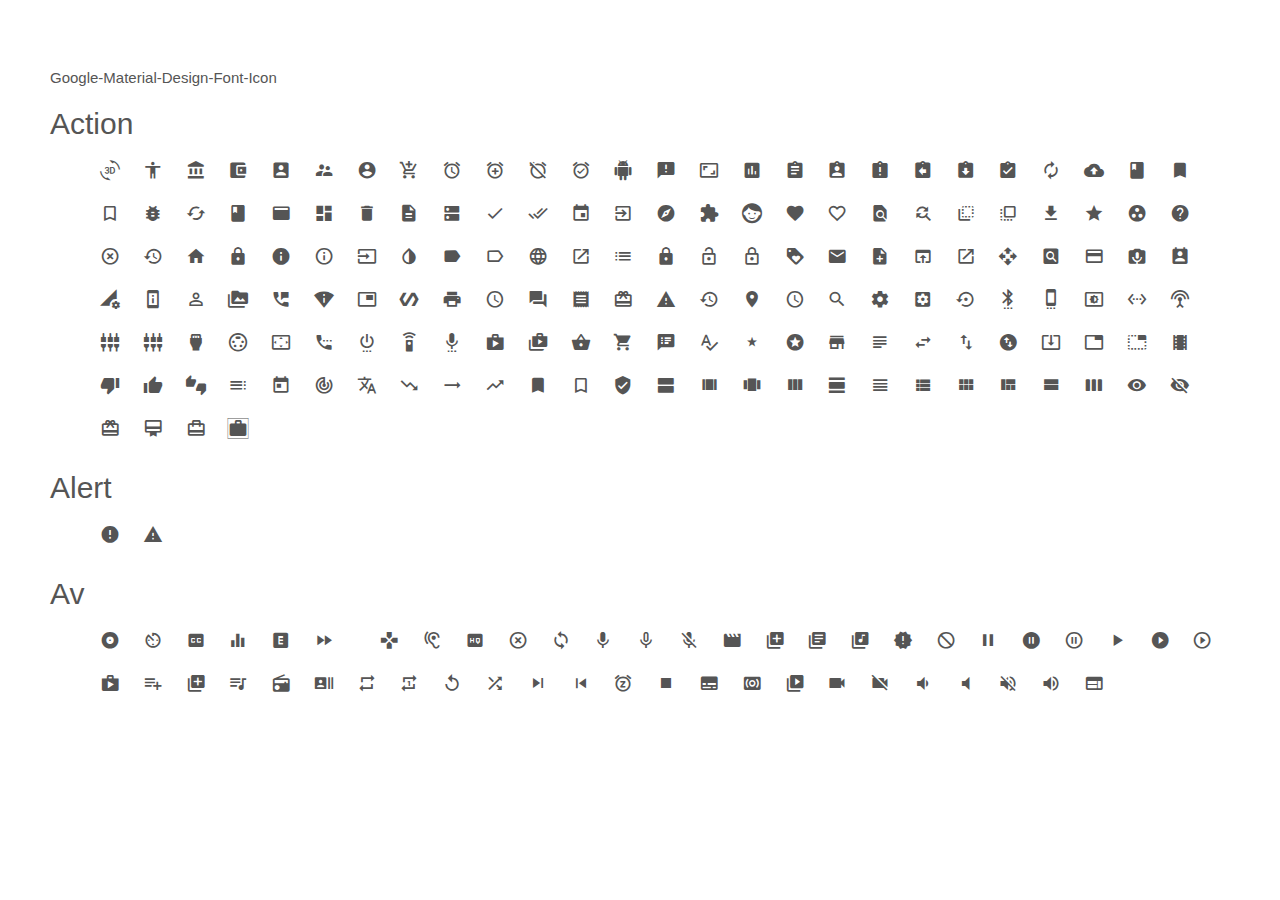
==== commit a87c5924: "." ====
--- a/demo.html
+++ b/demo.html
@@ -11,7 +11,7 @@
 <body>
 
 
-
+	<h1>Google-Material-Design-Font-Icon</h1>
 
 
 	<h2>Action</h2>
@@ -176,7 +176,6 @@
 		<li><i class="mdi ico-wallet-membership"></i></li>
 		<li><i class="mdi ico-wallet-travel"></i></li>
 		<li><i class="mdi ico-work"></i></li>
-	
 	</ul>
 
 
@@ -188,8 +187,62 @@
 	</ul>
 
 
-
-
+	<h2>Av</h2>
+	<ul class="icon-list">
+
+		<li><i class="mdi ico-album"></i></li>
+		<li><i class="mdi ico-av-timer"></i></li>
+		<li><i class="mdi ico-closed-caption"></i></li>
+		<li><i class="mdi ico-equalizer"></i></li>
+		<li><i class="mdi ico-explicit"></i></li>
+		<li><i class="mdi ico-fast-forward"></i></li>
+		<li><i class="mdi ico-fast-rewind:"></i></li>
+		<li><i class="mdi ico-games"></i></li>
+		<li><i class="mdi ico-hearing"></i></li>
+		<li><i class="mdi ico-high-quality"></i></li>
+		<li><i class="mdi ico-highlight-remove"></i></li>
+		<li><i class="mdi ico-loop"></i></li>
+		<li><i class="mdi ico-mic"></i></li>
+		<li><i class="mdi ico-mic-none"></i></li>
+		<li><i class="mdi ico-mic-off"></i></li>
+		<li><i class="mdi ico-movie"></i></li>
+		<li><i class="mdi ico-my-library-add"></i></li>
+		<li><i class="mdi ico-my-library-books"></i></li>
+		<li><i class="mdi ico-my-library-music"></i></li>
+		<li><i class="mdi ico-new-releases"></i></li>
+		<li><i class="mdi ico-not-interested"></i></li>
+		<li><i class="mdi ico-pause"></i></li>
+		<li><i class="mdi ico-pause-circle-fill"></i></li>
+		<li><i class="mdi ico-pause-circle-outline"></i></li>
+		<li><i class="mdi ico-play-arrow"></i></li>
+		<li><i class="mdi ico-play-circle-fill"></i></li>
+		<li><i class="mdi ico-play-circle-outline"></i></li>
+		<li><i class="mdi ico-play-shopping-bag"></i></li>
+		<li><i class="mdi ico-playlist-add"></i></li>
+		<li><i class="mdi ico-queue"></i></li>
+		<li><i class="mdi ico-queue-music"></i></li>
+		<li><i class="mdi ico-radio"></i></li>
+		<li><i class="mdi ico-recent-actors"></i></li>
+		<li><i class="mdi ico-repeat"></i></li>
+		<li><i class="mdi ico-repeat-one"></i></li>
+		<li><i class="mdi ico-replay"></i></li>
+		<li><i class="mdi ico-shuffle"></i></li>
+		<li><i class="mdi ico-skip-next"></i></li>
+		<li><i class="mdi ico-skip-previous"></i></li>
+		<li><i class="mdi ico-snooze"></i></li>
+		<li><i class="mdi ico-stop"></i></li>
+		<li><i class="mdi ico-subtitles"></i></li>
+		<li><i class="mdi ico-surround-sound"></i></li>
+		<li><i class="mdi ico-video-collection"></i></li>
+		<li><i class="mdi ico-videocam"></i></li>
+		<li><i class="mdi ico-videocam-off"></i></li>
+		<li><i class="mdi ico-volume-down"></i></li>
+		<li><i class="mdi ico-volume-mute"></i></li>
+		<li><i class="mdi ico-volume-off"></i></li>
+		<li><i class="mdi ico-volume-up"></i></li>
+		<li><i class="mdi ico-web"></i></li>
+
+	</ul>
 
 
 
--- a/css/material-design-font-icon.css
+++ b/css/material-design-font-icon.css
@@ -1,503 +1,3 @@
-@font-face {
-  font-family: "material-icons";
-  src: url("../fonts/material-icons.eot?wrvk9m");
-  src: url("../fonts/material-icons.eot?#iefixwrvk9m") format("embedded-opentype"), url("../fonts/material-icons.woff?wrvk9m") format("woff"), url("../fonts/material-icons.ttf?wrvk9m") format("truetype"), url("../fonts/material-icons.svg?wrvk9m#material-icons") format("svg");
-  font-weight: normal;
-  font-style: normal; }
-.mdi {
-  font-family: "material-icons";
-  speak: none;
-  font-style: normal;
-  font-weight: normal;
-  font-variant: normal;
-  text-transform: none;
-  line-height: 1;
-  /* Better Font Rendering =========== */
-  -webkit-font-smoothing: antialiased;
-  -moz-osx-font-smoothing: grayscale; }
+@font-face{font-family:"material-icons";src:url("../fonts/material-icons.eot?wrvk9m");src:url("../fonts/material-icons.eot?#iefixwrvk9m") format("embedded-opentype"),url("../fonts/material-icons.woff?wrvk9m") format("woff"),url("../fonts/material-icons.ttf?wrvk9m") format("truetype"),url("../fonts/material-icons.svg?wrvk9m#material-icons") format("svg");font-weight:normal;font-style:normal}.mdi{font-family:"material-icons";speak:none;font-style:normal;font-weight:normal;font-variant:normal;text-transform:none;line-height:1;-webkit-font-smoothing:antialiased;-moz-osx-font-smoothing:grayscale}.ico-3d-rotation:before{content:"\e600"}.ico-accessibility:before{content:"\e604"}.ico-account-balance:before{content:"\e605"}.ico-account-balance-wallet:before{content:"\e606"}.ico-account-box:before{content:"\e607"}.ico-account-child:before{content:"\e608"}.ico-account-circle:before{content:"\e609"}.ico-add-shopping-cart:before{content:"\e610"}.ico-alarm:before{content:"\e615"}.ico-alarm-add:before{content:"\e616"}.ico-alarm-off:before{content:"\e617"}.ico-alarm-on:before{content:"\e618"}.ico-android:before{content:"\e61a"}.ico-announcement:before{content:"\e61b"}.ico-aspect-ratio:before{content:"\e623"}.ico-assessment:before{content:"\e624"}.ico-assignment:before{content:"\e625"}.ico-assignment-ind:before{content:"\e626"}.ico-assignment-late:before{content:"\e627"}.ico-assignment-return:before{content:"\e628"}.ico-assignment-returned:before{content:"\e629"}.ico-assignment-turned-in:before{content:"\e62a"}.ico-autorenew:before{content:"\e630"}.ico-backup:before{content:"\e633"}.ico-book:before{content:"\e650"}.ico-bookmark:before{content:"\e651"}.ico-bookmark-outline:before{content:"\e652"}.ico-bug-report:before{content:"\e66b"}.ico-cached:before{content:"\e66d"}.ico-class:before{content:"\e686"}.ico-credit-card:before{content:"\e69f"}.ico-dashboard:before{content:"\e6ab"}.ico-delete:before{content:"\e6ae"}.ico-description:before{content:"\e6af"}.ico-dns:before{content:"\e6c3"}.ico-done:before{content:"\e6c7"}.ico-done-all:before{content:"\e6c8"}.ico-event:before{content:"\e6d0"}.ico-exit-to-app:before{content:"\e6d4"}.ico-explore:before{content:"\e6d8"}.ico-extension:before{content:"\e6df"}.ico-face-unlock:before{content:"\e6e0"}.ico-favorite:before{content:"\e6e3"}.ico-favorite-outline:before{content:"\e6e4"}.ico-find-in-page:before{content:"\e6fb"}.ico-find-replace:before{content:"\e6fc"}.ico-flip-to-back:before{content:"\e704"}.ico-flip-to-front:before{content:"\e705"}.ico-get-app:before{content:"\e728"}.ico-grade:before{content:"\e72c"}.ico-group-work:before{content:"\e733"}.ico-help:before{content:"\e73c"}.ico-highlight-remove:before{content:"\e73e"}.ico-history:before{content:"\e73f"}.ico-home:before{content:"\e740"}.ico-https:before{content:"\e742"}.ico-info:before{content:"\e747"}.ico-info-outline:before{content:"\e748"}.ico-input:before{content:"\e749"}.ico-invert-colors:before{content:"\e751"}.ico-label:before{content:"\e762"}.ico-label-outline:before{content:"\e763"}.ico-language:before{content:"\e765"}.ico-launch:before{content:"\e76a"}.ico-list:before{content:"\e771"}.ico-lock:before{content:"\e796"}.ico-lock-open:before{content:"\e797"}.ico-lock-outline:before{content:"\e798"}.ico-loyalty:before{content:"\e7a2"}.ico-markunread:before{content:"\e7a5"}.ico-note-add:before{content:"\e7ca"}.ico-open-in-browser:before{content:"\e7d2"}.ico-open-in-new:before{content:"\e7d3"}.ico-open-with:before{content:"\e7d4"}.ico-pageview:before{content:"\e7d6"}.ico-payment:before{content:"\e7e1"}.ico-perm-camera-mico:before{content:"\e7e4"}.ico-perm-contact-cal:before{content:"\e7e5"}.ico-perm-data-setting:before{content:"\e7e6"}.ico-perm-device-info:before{content:"\e7e7"}.ico-perm-identity:before{content:"\e7e8"}.ico-perm-media:before{content:"\e7e9"}.ico-perm-phone-msg:before{content:"\e7ea"}.ico-perm-scan-wifi:before{content:"\e7eb"}.ico-picture-in-picture:before{content:"\e7fe"}.ico-polymer:before{content:"\e80a"}.ico-print:before{content:"\e80d"}.ico-query-builder:before{content:"\e810"}.ico-question-answer:before{content:"\e811"}.ico-receipt:before{content:"\e81a"}.ico-redeem:before{content:"\e81c"}.ico-report-problem:before{content:"\e829"}.ico-restore:before{content:"\e82b"}.ico-room:before{content:"\e82d"}.ico-schedule:before{content:"\e832"}.ico-search:before{content:"\e83a"}.ico-settings:before{content:"\e83e"}.ico-settings-applications:before{content:"\e83f"}.ico-settings-backup-restore:before{content:"\e840"}.ico-settings-bluetooth:before{content:"\e841"}.ico-settings-cell:before{content:"\e842"}.ico-settings-display:before{content:"\e843"}.ico-settings-ethernet:before{content:"\e844"}.ico-settings-input-antenna:before{content:"\e845"}.ico-settings-input-component:before{content:"\e846"}.ico-settings-input-composite:before{content:"\e847"}.ico-settings-input-hdmi:before{content:"\e848"}.ico-settings-input-svideo:before{content:"\e849"}.ico-settings-overscan:before{content:"\e84a"}.ico-settings-phone:before{content:"\e84b"}.ico-settings-power:before{content:"\e84c"}.ico-settings-remote:before{content:"\e84d"}.ico-settings-voice:before{content:"\e84f"}.ico-shop:before{content:"\e851"}.ico-shop-two:before{content:"\e852"}.ico-shopping-basket:before{content:"\e853"}.ico-shopping-cart:before{content:"\e854"}.ico-speaker-notes:before{content:"\e874"}.ico-spellcheck:before{content:"\e875"}.ico-star-rate:before{content:"\e876"}.ico-stars:before{content:"\e877"}.ico-store:before{content:"\e87e"}.ico-subject:before{content:"\e882"}.ico-swap-horiz:before{content:"\e886"}.ico-swap-vert:before{content:"\e887"}.ico-swap-vert-circle:before{content:"\e888"}.ico-system-update-tv:before{content:"\e88f"}.ico-tab:before{content:"\e890"}.ico-tab-unselected:before{content:"\e891"}.ico-theaters:before{content:"\e89b"}.ico-thumb-down:before{content:"\e89c"}.ico-thumb-up:before{content:"\e89d"}.ico-thumbs-up-down:before{content:"\e89e"}.ico-toc:before{content:"\e8a6"}.ico-today:before{content:"\e8a7"}.ico-track-changes:before{content:"\e8a9"}.ico-translate:before{content:"\e8ac"}.ico-trending-down:before{content:"\e8ad"}.ico-trending-neutral:before{content:"\e8ae"}.ico-trending-up:before{content:"\e8af"}.ico-turned-in:before{content:"\e8b1"}.ico-turned-in-not:before{content:"\e8b2"}.ico-verified-user:before{content:"\e8b8"}.ico-view-agenda:before{content:"\e8c0"}.ico-view-array:before{content:"\e8c1"}.ico-view-carousel:before{content:"\e8c2"}.ico-view-column:before{content:"\e8c3"}.ico-view-day:before{content:"\e8c4"}.ico-view-headline:before{content:"\e8c5"}.ico-view-list:before{content:"\e8c6"}.ico-view-module:before{content:"\e8c7"}.ico-view-quilt:before{content:"\e8c8"}.ico-view-stream:before{content:"\e8c9"}.ico-view-week:before{content:"\e8ca"}.ico-visibility:before{content:"\e8cb"}.ico-visibility-off:before{content:"\e8cc"}.ico-wallet-giftcard:before{content:"\e8d5"}.ico-wallet-membership:before{content:"\e8d6"}.ico-wallet-travel:before{content:"\e8d7"}.ico-work:before{content:"\e8e3"}.ico-error:before{content:"\e6cf"}.ico-warning:before{content:"\e8d8"}.ico-album:before{content:"\e619"}.ico-av-timer:before{content:"\e631"}.ico-closed-caption:before{content:"\e68a"}.ico-equalizer:before{content:"\e6ce"}.ico-explicit:before{content:"\e6d7"}.ico-fast-forward:before{content:"\e6e1"}.ico-fast-rewind:before{content:"\e6e2"}.ico-games:before{content:"\e726"}.ico-hearing:before{content:"\e73b"}.ico-high-quality:before{content:"\e73d"}.ico-highlight-remove:before{content:"\e73e"}.ico-loop:before{content:"\e7a0"}.ico-mic:before{content:"\e7ac"}.ico-mic-none:before{content:"\e7ad"}.ico-mic-off:before{content:"\e7ae"}.ico-movie:before{content:"\e7b7"}.ico-my-library-add:before{content:"\e7ba"}.ico-my-library-books:before{content:"\e7bb"}.ico-my-library-music:before{content:"\e7bc"}.ico-new-releases:before{content:"\e7c6"}.ico-not-interested:before{content:"\e7c9"}.ico-pause:before{content:"\e7de"}.ico-pause-circle-fill:before{content:"\e7df"}.ico-pause-circle-outline:before{content:"\e7e0"}.ico-play-arrow:before{content:"\e801"}.ico-play-circle-fill:before{content:"\e802"}.ico-play-circle-outline:before{content:"\e803"}.ico-play-shopping-bag:before{content:"\e806"}.ico-playlist-add:before{content:"\e807"}.ico-queue:before{content:"\e812"}.ico-queue-music:before{content:"\e813"}.ico-radio:before{content:"\e816"}.ico-recent-actors:before{content:"\e81b"}.ico-repeat:before{content:"\e823"}.ico-repeat-one:before{content:"\e824"}.ico-replay:before{content:"\e825"}.ico-shuffle:before{content:"\e855"}.ico-skip-next:before{content:"\e86b"}.ico-skip-previous:before{content:"\e86c"}.ico-snooze:before{content:"\e871"}.ico-stop:before{content:"\e87c"}.ico-subtitles:before{content:"\e883"}.ico-surround-sound:before{content:"\e884"}.ico-video-collection:before{content:"\e8bd"}.ico-videocam:before{content:"\e8be"}.ico-videocam-off:before{content:"\e8bf"}.ico-volume-down:before{content:"\e8cf"}.ico-volume-mute:before{content:"\e8d0"}.ico-volume-off:before{content:"\e8d1"}.ico-volume-up:before{content:"\e8d2"}.ico-web:before{content:"\e8df"}
 
-.ico-3d-rotation:before {
-  content: "\e600"; }
-
-.ico-accessibility:before {
-  content: "\e604"; }
-
-.ico-account-balance:before {
-  content: "\e605"; }
-
-.ico-account-balance-wallet:before {
-  content: "\e606"; }
-
-.ico-account-box:before {
-  content: "\e607"; }
-
-.ico-account-child:before {
-  content: "\e608"; }
-
-.ico-account-circle:before {
-  content: "\e609"; }
-
-.ico-add-shopping-cart:before {
-  content: "\e610"; }
-
-.ico-alarm:before {
-  content: "\e615"; }
-
-.ico-alarm-add:before {
-  content: "\e616"; }
-
-.ico-alarm-off:before {
-  content: "\e617"; }
-
-.ico-alarm-on:before {
-  content: "\e618"; }
-
-.ico-android:before {
-  content: "\e61a"; }
-
-.ico-announcement:before {
-  content: "\e61b"; }
-
-.ico-aspect-ratio:before {
-  content: "\e623"; }
-
-.ico-assessment:before {
-  content: "\e624"; }
-
-.ico-assignment:before {
-  content: "\e625"; }
-
-.ico-assignment-ind:before {
-  content: "\e626"; }
-
-.ico-assignment-late:before {
-  content: "\e627"; }
-
-.ico-assignment-return:before {
-  content: "\e628"; }
-
-.ico-assignment-returned:before {
-  content: "\e629"; }
-
-.ico-assignment-turned-in:before {
-  content: "\e62a"; }
-
-.ico-autorenew:before {
-  content: "\e630"; }
-
-.ico-backup:before {
-  content: "\e633"; }
-
-.ico-book:before {
-  content: "\e650"; }
-
-.ico-bookmark:before {
-  content: "\e651"; }
-
-.ico-bookmark-outline:before {
-  content: "\e652"; }
-
-.ico-bug-report:before {
-  content: "\e66b"; }
-
-.ico-cached:before {
-  content: "\e66d"; }
-
-.ico-class:before {
-  content: "\e686"; }
-
-.ico-credit-card:before {
-  content: "\e69f"; }
-
-.ico-dashboard:before {
-  content: "\e6ab"; }
-
-.ico-delete:before {
-  content: "\e6ae"; }
-
-.ico-description:before {
-  content: "\e6af"; }
-
-.ico-dns:before {
-  content: "\e6c3"; }
-
-.ico-done:before {
-  content: "\e6c7"; }
-
-.ico-done-all:before {
-  content: "\e6c8"; }
-
-.ico-event:before {
-  content: "\e6d0"; }
-
-.ico-exit-to-app:before {
-  content: "\e6d4"; }
-
-.ico-explore:before {
-  content: "\e6d8"; }
-
-.ico-extension:before {
-  content: "\e6df"; }
-
-.ico-face-unlock:before {
-  content: "\e6e0"; }
-
-.ico-favorite:before {
-  content: "\e6e3"; }
-
-.ico-favorite-outline:before {
-  content: "\e6e4"; }
-
-.ico-find-in-page:before {
-  content: "\e6fb"; }
-
-.ico-find-replace:before {
-  content: "\e6fc"; }
-
-.ico-flip-to-back:before {
-  content: "\e704"; }
-
-.ico-flip-to-front:before {
-  content: "\e705"; }
-
-.ico-get-app:before {
-  content: "\e728"; }
-
-.ico-grade:before {
-  content: "\e72c"; }
-
-.ico-group-work:before {
-  content: "\e733"; }
-
-.ico-help:before {
-  content: "\e73c"; }
-
-.ico-highlight-remove:before {
-  content: "\e73e"; }
-
-.ico-history:before {
-  content: "\e73f"; }
-
-.ico-home:before {
-  content: "\e740"; }
-
-.ico-https:before {
-  content: "\e742"; }
-
-.ico-info:before {
-  content: "\e747"; }
-
-.ico-info-outline:before {
-  content: "\e748"; }
-
-.ico-input:before {
-  content: "\e749"; }
-
-.ico-invert-colors:before {
-  content: "\e751"; }
-
-.ico-label:before {
-  content: "\e762"; }
-
-.ico-label-outline:before {
-  content: "\e763"; }
-
-.ico-language:before {
-  content: "\e765"; }
-
-.ico-launch:before {
-  content: "\e76a"; }
-
-.ico-list:before {
-  content: "\e771"; }
-
-.ico-lock:before {
-  content: "\e796"; }
-
-.ico-lock-open:before {
-  content: "\e797"; }
-
-.ico-lock-outline:before {
-  content: "\e798"; }
-
-.ico-loyalty:before {
-  content: "\e7a2"; }
-
-.ico-markunread:before {
-  content: "\e7a5"; }
-
-.ico-note-add:before {
-  content: "\e7ca"; }
-
-.ico-open-in-browser:before {
-  content: "\e7d2"; }
-
-.ico-open-in-new:before {
-  content: "\e7d3"; }
-
-.ico-open-with:before {
-  content: "\e7d4"; }
-
-.ico-pageview:before {
-  content: "\e7d6"; }
-
-.ico-payment:before {
-  content: "\e7e1"; }
-
-.ico-perm-camera-mico:before {
-  content: "\e7e4"; }
-
-.ico-perm-contact-cal:before {
-  content: "\e7e5"; }
-
-.ico-perm-data-setting:before {
-  content: "\e7e6"; }
-
-.ico-perm-device-info:before {
-  content: "\e7e7"; }
-
-.ico-perm-identity:before {
-  content: "\e7e8"; }
-
-.ico-perm-media:before {
-  content: "\e7e9"; }
-
-.ico-perm-phone-msg:before {
-  content: "\e7ea"; }
-
-.ico-perm-scan-wifi:before {
-  content: "\e7eb"; }
-
-.ico-picture-in-picture:before {
-  content: "\e7fe"; }
-
-.ico-polymer:before {
-  content: "\e80a"; }
-
-.ico-print:before {
-  content: "\e80d"; }
-
-.ico-query-builder:before {
-  content: "\e810"; }
-
-.ico-question-answer:before {
-  content: "\e811"; }
-
-.ico-receipt:before {
-  content: "\e81a"; }
-
-.ico-redeem:before {
-  content: "\e81c"; }
-
-.ico-report-problem:before {
-  content: "\e829"; }
-
-.ico-restore:before {
-  content: "\e82b"; }
-
-.ico-room:before {
-  content: "\e82d"; }
-
-.ico-schedule:before {
-  content: "\e832"; }
-
-.ico-search:before {
-  content: "\e83a"; }
-
-.ico-settings:before {
-  content: "\e83e"; }
-
-.ico-settings-applications:before {
-  content: "\e83f"; }
-
-.ico-settings-backup-restore:before {
-  content: "\e840"; }
-
-.ico-settings-bluetooth:before {
-  content: "\e841"; }
-
-.ico-settings-cell:before {
-  content: "\e842"; }
-
-.ico-settings-display:before {
-  content: "\e843"; }
-
-.ico-settings-ethernet:before {
-  content: "\e844"; }
-
-.ico-settings-input-antenna:before {
-  content: "\e845"; }
-
-.ico-settings-input-component:before {
-  content: "\e846"; }
-
-.ico-settings-input-composite:before {
-  content: "\e847"; }
-
-.ico-settings-input-hdmi:before {
-  content: "\e848"; }
-
-.ico-settings-input-svideo:before {
-  content: "\e849"; }
-
-.ico-settings-overscan:before {
-  content: "\e84a"; }
-
-.ico-settings-phone:before {
-  content: "\e84b"; }
-
-.ico-settings-power:before {
-  content: "\e84c"; }
-
-.ico-settings-remote:before {
-  content: "\e84d"; }
-
-.ico-settings-voice:before {
-  content: "\e84f"; }
-
-.ico-shop:before {
-  content: "\e851"; }
-
-.ico-shop-two:before {
-  content: "\e852"; }
-
-.ico-shopping-basket:before {
-  content: "\e853"; }
-
-.ico-shopping-cart:before {
-  content: "\e854"; }
-
-.ico-speaker-notes:before {
-  content: "\e874"; }
-
-.ico-spellcheck:before {
-  content: "\e875"; }
-
-.ico-star-rate:before {
-  content: "\e876"; }
-
-.ico-stars:before {
-  content: "\e877"; }
-
-.ico-store:before {
-  content: "\e87e"; }
-
-.ico-subject:before {
-  content: "\e882"; }
-
-.ico-swap-horiz:before {
-  content: "\e886"; }
-
-.ico-swap-vert:before {
-  content: "\e887"; }
-
-.ico-swap-vert-circle:before {
-  content: "\e888"; }
-
-.ico-system-update-tv:before {
-  content: "\e88f"; }
-
-.ico-tab:before {
-  content: "\e890"; }
-
-.ico-tab-unselected:before {
-  content: "\e891"; }
-
-.ico-theaters:before {
-  content: "\e89b"; }
-
-.ico-thumb-down:before {
-  content: "\e89c"; }
-
-.ico-thumb-up:before {
-  content: "\e89d"; }
-
-.ico-thumbs-up-down:before {
-  content: "\e89e"; }
-
-.ico-toc:before {
-  content: "\e8a6"; }
-
-.ico-today:before {
-  content: "\e8a7"; }
-
-.ico-track-changes:before {
-  content: "\e8a9"; }
-
-.ico-translate:before {
-  content: "\e8ac"; }
-
-.ico-trending-down:before {
-  content: "\e8ad"; }
-
-.ico-trending-neutral:before {
-  content: "\e8ae"; }
-
-.ico-trending-up:before {
-  content: "\e8af"; }
-
-.ico-turned-in:before {
-  content: "\e8b1"; }
-
-.ico-turned-in-not:before {
-  content: "\e8b2"; }
-
-.ico-verified-user:before {
-  content: "\e8b8"; }
-
-.ico-view-agenda:before {
-  content: "\e8c0"; }
-
-.ico-view-array:before {
-  content: "\e8c1"; }
-
-.ico-view-carousel:before {
-  content: "\e8c2"; }
-
-.ico-view-column:before {
-  content: "\e8c3"; }
-
-.ico-view-day:before {
-  content: "\e8c4"; }
-
-.ico-view-headline:before {
-  content: "\e8c5"; }
-
-.ico-view-list:before {
-  content: "\e8c6"; }
-
-.ico-view-module:before {
-  content: "\e8c7"; }
-
-.ico-view-quilt:before {
-  content: "\e8c8"; }
-
-.ico-view-stream:before {
-  content: "\e8c9"; }
-
-.ico-view-week:before {
-  content: "\e8ca"; }
-
-.ico-visibility:before {
-  content: "\e8cb"; }
-
-.ico-visibility-off:before {
-  content: "\e8cc"; }
-
-.ico-wallet-giftcard:before {
-  content: "\e8d5"; }
-
-.ico-wallet-membership:before {
-  content: "\e8d6"; }
-
-.ico-wallet-travel:before {
-  content: "\e8d7"; }
-
-.ico-work:before {
-  content: "\e8e3"; }
-
-.ico-error:before {
-  content: "\e6cf"; }
-
-.ico-warning:before {
-  content: "\e8d8"; }
+/*# sourceMappingURL=material-design-font-icon.css.map */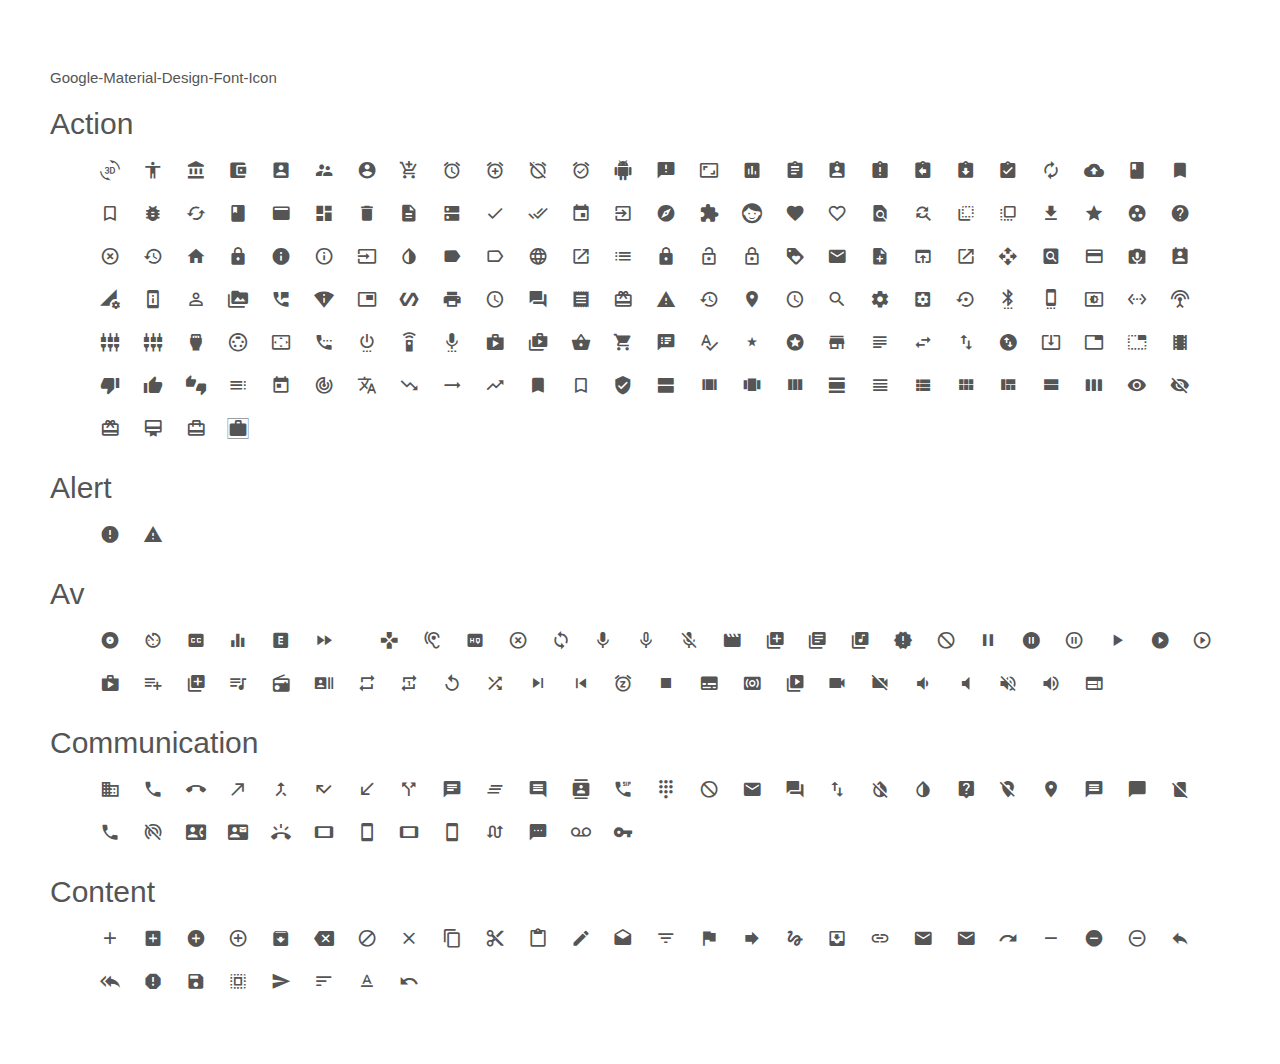
==== commit cd370f33: "." ====
--- a/demo.html
+++ b/demo.html
@@ -244,12 +244,91 @@
 
 	</ul>
 
-
-
-
-
-
-
+	
+	<h2>Communication</h2>
+	<ul class="icon-list">
+		
+		<li><i class="mdi ico-business"></i></li>
+		<li><i class="mdi ico-call"></i></li>
+		<li><i class="mdi ico-call-end"></i></li>
+		<li><i class="mdi ico-call-made"></i></li>
+		<li><i class="mdi ico-call-merge"></i></li>
+		<li><i class="mdi ico-call-missed"></i></li>
+		<li><i class="mdi ico-call-received"></i></li>
+		<li><i class="mdi ico-call-split"></i></li>
+		<li><i class="mdi ico-chat"></i></li>
+		<li><i class="mdi ico-clear-all"></i></li>
+		<li><i class="mdi ico-comment"></i></li>
+		<li><i class="mdi ico-contacts"></i></li>
+		<li><i class="mdi ico-dialer-sip"></i></li>
+		<li><i class="mdi ico-dialpad"></i></li>
+		<li><i class="mdi ico-dnd-on"></i></li>
+		<li><i class="mdi ico-email"></i></li>
+		<li><i class="mdi ico-forum"></i></li>
+		<li><i class="mdi ico-import-export"></i></li>
+		<li><i class="mdi ico-invert-colors-off"></i></li>
+		<li><i class="mdi ico-invert-colors-on"></i></li>
+		<li><i class="mdi ico-live-help"></i></li>
+		<li><i class="mdi ico-location-off"></i></li>
+		<li><i class="mdi ico-location-on"></i></li>
+		<li><i class="mdi ico-message"></i></li>
+		<li><i class="mdi ico-messenger"></i></li>
+		<li><i class="mdi ico-no-sim"></i></li>
+		<li><i class="mdi ico-phone"></i></li>
+		<li><i class="mdi ico-portable-wifi-off"></i></li>
+		<li><i class="mdi ico-quick-contacts-dialer"></i></li>
+		<li><i class="mdi ico-quick-contacts-mail"></i></li>
+		<li><i class="mdi ico-ring-volume"></i></li>
+		<li><i class="mdi ico-stay-current-landscape"></i></li>
+		<li><i class="mdi ico-stay-current-portrait"></i></li>
+		<li><i class="mdi ico-stay-primary-landscape"></i></li>
+		<li><i class="mdi ico-stay-primary-portrait"></i></li>
+		<li><i class="mdi ico-swap-calls"></i></li>
+		<li><i class="mdi ico-textsms"></i></li>
+		<li><i class="mdi ico-voicemail"></i></li>
+		<li><i class="mdi ico-vpn-key"></i></li>
+
+	</ul>
+
+	<h2>Content</h2>
+	<ul class="icon-list">
+		
+		<li><i class="mdi ico-add"></i></li>
+		<li><i class="mdi ico-add-box"></i></li>
+		<li><i class="mdi ico-add-circle"></i></li>
+		<li><i class="mdi ico-add-circle-outline"></i></li>
+		<li><i class="mdi ico-archive"></i></li>
+		<li><i class="mdi ico-backspace"></i></li>
+		<li><i class="mdi ico-block"></i></li>
+		<li><i class="mdi ico-clear"></i></li>
+		<li><i class="mdi ico-content-copy"></i></li>
+		<li><i class="mdi ico-content-cut"></i></li>
+		<li><i class="mdi ico-content-paste"></i></li>
+		<li><i class="mdi ico-create"></i></li>
+		<li><i class="mdi ico-drafts"></i></li>
+		<li><i class="mdi ico-filter-list"></i></li>
+		<li><i class="mdi ico-flag"></i></li>
+		<li><i class="mdi ico-forward"></i></li>
+		<li><i class="mdi ico-gesture"></i></li>
+		<li><i class="mdi ico-inbox"></i></li>
+		<li><i class="mdi ico-link"></i></li>
+		<li><i class="mdi ico-mail"></i></li>
+		<li><i class="mdi ico-markunread"></i></li>
+		<li><i class="mdi ico-redo"></i></li>
+		<li><i class="mdi ico-remove"></i></li>
+		<li><i class="mdi ico-remove-circle"></i></li>
+		<li><i class="mdi ico-remove-circle-outline"></i></li>
+		<li><i class="mdi ico-reply"></i></li>
+		<li><i class="mdi ico-reply-all"></i></li>
+		<li><i class="mdi ico-report"></i></li>
+		<li><i class="mdi ico-save"></i></li>
+		<li><i class="mdi ico-select-all"></i></li>
+		<li><i class="mdi ico-send"></i></li>
+		<li><i class="mdi ico-sort"></i></li>
+		<li><i class="mdi ico-text-format"></i></li>
+		<li><i class="mdi ico-undo"></i></li>
+
+	</ul>
 
 
 
--- a/css/material-design-font-icon.css
+++ b/css/material-design-font-icon.css
@@ -1,3 +1,3 @@
-@font-face{font-family:"material-icons";src:url("../fonts/material-icons.eot?wrvk9m");src:url("../fonts/material-icons.eot?#iefixwrvk9m") format("embedded-opentype"),url("../fonts/material-icons.woff?wrvk9m") format("woff"),url("../fonts/material-icons.ttf?wrvk9m") format("truetype"),url("../fonts/material-icons.svg?wrvk9m#material-icons") format("svg");font-weight:normal;font-style:normal}.mdi{font-family:"material-icons";speak:none;font-style:normal;font-weight:normal;font-variant:normal;text-transform:none;line-height:1;-webkit-font-smoothing:antialiased;-moz-osx-font-smoothing:grayscale}.ico-3d-rotation:before{content:"\e600"}.ico-accessibility:before{content:"\e604"}.ico-account-balance:before{content:"\e605"}.ico-account-balance-wallet:before{content:"\e606"}.ico-account-box:before{content:"\e607"}.ico-account-child:before{content:"\e608"}.ico-account-circle:before{content:"\e609"}.ico-add-shopping-cart:before{content:"\e610"}.ico-alarm:before{content:"\e615"}.ico-alarm-add:before{content:"\e616"}.ico-alarm-off:before{content:"\e617"}.ico-alarm-on:before{content:"\e618"}.ico-android:before{content:"\e61a"}.ico-announcement:before{content:"\e61b"}.ico-aspect-ratio:before{content:"\e623"}.ico-assessment:before{content:"\e624"}.ico-assignment:before{content:"\e625"}.ico-assignment-ind:before{content:"\e626"}.ico-assignment-late:before{content:"\e627"}.ico-assignment-return:before{content:"\e628"}.ico-assignment-returned:before{content:"\e629"}.ico-assignment-turned-in:before{content:"\e62a"}.ico-autorenew:before{content:"\e630"}.ico-backup:before{content:"\e633"}.ico-book:before{content:"\e650"}.ico-bookmark:before{content:"\e651"}.ico-bookmark-outline:before{content:"\e652"}.ico-bug-report:before{content:"\e66b"}.ico-cached:before{content:"\e66d"}.ico-class:before{content:"\e686"}.ico-credit-card:before{content:"\e69f"}.ico-dashboard:before{content:"\e6ab"}.ico-delete:before{content:"\e6ae"}.ico-description:before{content:"\e6af"}.ico-dns:before{content:"\e6c3"}.ico-done:before{content:"\e6c7"}.ico-done-all:before{content:"\e6c8"}.ico-event:before{content:"\e6d0"}.ico-exit-to-app:before{content:"\e6d4"}.ico-explore:before{content:"\e6d8"}.ico-extension:before{content:"\e6df"}.ico-face-unlock:before{content:"\e6e0"}.ico-favorite:before{content:"\e6e3"}.ico-favorite-outline:before{content:"\e6e4"}.ico-find-in-page:before{content:"\e6fb"}.ico-find-replace:before{content:"\e6fc"}.ico-flip-to-back:before{content:"\e704"}.ico-flip-to-front:before{content:"\e705"}.ico-get-app:before{content:"\e728"}.ico-grade:before{content:"\e72c"}.ico-group-work:before{content:"\e733"}.ico-help:before{content:"\e73c"}.ico-highlight-remove:before{content:"\e73e"}.ico-history:before{content:"\e73f"}.ico-home:before{content:"\e740"}.ico-https:before{content:"\e742"}.ico-info:before{content:"\e747"}.ico-info-outline:before{content:"\e748"}.ico-input:before{content:"\e749"}.ico-invert-colors:before{content:"\e751"}.ico-label:before{content:"\e762"}.ico-label-outline:before{content:"\e763"}.ico-language:before{content:"\e765"}.ico-launch:before{content:"\e76a"}.ico-list:before{content:"\e771"}.ico-lock:before{content:"\e796"}.ico-lock-open:before{content:"\e797"}.ico-lock-outline:before{content:"\e798"}.ico-loyalty:before{content:"\e7a2"}.ico-markunread:before{content:"\e7a5"}.ico-note-add:before{content:"\e7ca"}.ico-open-in-browser:before{content:"\e7d2"}.ico-open-in-new:before{content:"\e7d3"}.ico-open-with:before{content:"\e7d4"}.ico-pageview:before{content:"\e7d6"}.ico-payment:before{content:"\e7e1"}.ico-perm-camera-mico:before{content:"\e7e4"}.ico-perm-contact-cal:before{content:"\e7e5"}.ico-perm-data-setting:before{content:"\e7e6"}.ico-perm-device-info:before{content:"\e7e7"}.ico-perm-identity:before{content:"\e7e8"}.ico-perm-media:before{content:"\e7e9"}.ico-perm-phone-msg:before{content:"\e7ea"}.ico-perm-scan-wifi:before{content:"\e7eb"}.ico-picture-in-picture:before{content:"\e7fe"}.ico-polymer:before{content:"\e80a"}.ico-print:before{content:"\e80d"}.ico-query-builder:before{content:"\e810"}.ico-question-answer:before{content:"\e811"}.ico-receipt:before{content:"\e81a"}.ico-redeem:before{content:"\e81c"}.ico-report-problem:before{content:"\e829"}.ico-restore:before{content:"\e82b"}.ico-room:before{content:"\e82d"}.ico-schedule:before{content:"\e832"}.ico-search:before{content:"\e83a"}.ico-settings:before{content:"\e83e"}.ico-settings-applications:before{content:"\e83f"}.ico-settings-backup-restore:before{content:"\e840"}.ico-settings-bluetooth:before{content:"\e841"}.ico-settings-cell:before{content:"\e842"}.ico-settings-display:before{content:"\e843"}.ico-settings-ethernet:before{content:"\e844"}.ico-settings-input-antenna:before{content:"\e845"}.ico-settings-input-component:before{content:"\e846"}.ico-settings-input-composite:before{content:"\e847"}.ico-settings-input-hdmi:before{content:"\e848"}.ico-settings-input-svideo:before{content:"\e849"}.ico-settings-overscan:before{content:"\e84a"}.ico-settings-phone:before{content:"\e84b"}.ico-settings-power:before{content:"\e84c"}.ico-settings-remote:before{content:"\e84d"}.ico-settings-voice:before{content:"\e84f"}.ico-shop:before{content:"\e851"}.ico-shop-two:before{content:"\e852"}.ico-shopping-basket:before{content:"\e853"}.ico-shopping-cart:before{content:"\e854"}.ico-speaker-notes:before{content:"\e874"}.ico-spellcheck:before{content:"\e875"}.ico-star-rate:before{content:"\e876"}.ico-stars:before{content:"\e877"}.ico-store:before{content:"\e87e"}.ico-subject:before{content:"\e882"}.ico-swap-horiz:before{content:"\e886"}.ico-swap-vert:before{content:"\e887"}.ico-swap-vert-circle:before{content:"\e888"}.ico-system-update-tv:before{content:"\e88f"}.ico-tab:before{content:"\e890"}.ico-tab-unselected:before{content:"\e891"}.ico-theaters:before{content:"\e89b"}.ico-thumb-down:before{content:"\e89c"}.ico-thumb-up:before{content:"\e89d"}.ico-thumbs-up-down:before{content:"\e89e"}.ico-toc:before{content:"\e8a6"}.ico-today:before{content:"\e8a7"}.ico-track-changes:before{content:"\e8a9"}.ico-translate:before{content:"\e8ac"}.ico-trending-down:before{content:"\e8ad"}.ico-trending-neutral:before{content:"\e8ae"}.ico-trending-up:before{content:"\e8af"}.ico-turned-in:before{content:"\e8b1"}.ico-turned-in-not:before{content:"\e8b2"}.ico-verified-user:before{content:"\e8b8"}.ico-view-agenda:before{content:"\e8c0"}.ico-view-array:before{content:"\e8c1"}.ico-view-carousel:before{content:"\e8c2"}.ico-view-column:before{content:"\e8c3"}.ico-view-day:before{content:"\e8c4"}.ico-view-headline:before{content:"\e8c5"}.ico-view-list:before{content:"\e8c6"}.ico-view-module:before{content:"\e8c7"}.ico-view-quilt:before{content:"\e8c8"}.ico-view-stream:before{content:"\e8c9"}.ico-view-week:before{content:"\e8ca"}.ico-visibility:before{content:"\e8cb"}.ico-visibility-off:before{content:"\e8cc"}.ico-wallet-giftcard:before{content:"\e8d5"}.ico-wallet-membership:before{content:"\e8d6"}.ico-wallet-travel:before{content:"\e8d7"}.ico-work:before{content:"\e8e3"}.ico-error:before{content:"\e6cf"}.ico-warning:before{content:"\e8d8"}.ico-album:before{content:"\e619"}.ico-av-timer:before{content:"\e631"}.ico-closed-caption:before{content:"\e68a"}.ico-equalizer:before{content:"\e6ce"}.ico-explicit:before{content:"\e6d7"}.ico-fast-forward:before{content:"\e6e1"}.ico-fast-rewind:before{content:"\e6e2"}.ico-games:before{content:"\e726"}.ico-hearing:before{content:"\e73b"}.ico-high-quality:before{content:"\e73d"}.ico-highlight-remove:before{content:"\e73e"}.ico-loop:before{content:"\e7a0"}.ico-mic:before{content:"\e7ac"}.ico-mic-none:before{content:"\e7ad"}.ico-mic-off:before{content:"\e7ae"}.ico-movie:before{content:"\e7b7"}.ico-my-library-add:before{content:"\e7ba"}.ico-my-library-books:before{content:"\e7bb"}.ico-my-library-music:before{content:"\e7bc"}.ico-new-releases:before{content:"\e7c6"}.ico-not-interested:before{content:"\e7c9"}.ico-pause:before{content:"\e7de"}.ico-pause-circle-fill:before{content:"\e7df"}.ico-pause-circle-outline:before{content:"\e7e0"}.ico-play-arrow:before{content:"\e801"}.ico-play-circle-fill:before{content:"\e802"}.ico-play-circle-outline:before{content:"\e803"}.ico-play-shopping-bag:before{content:"\e806"}.ico-playlist-add:before{content:"\e807"}.ico-queue:before{content:"\e812"}.ico-queue-music:before{content:"\e813"}.ico-radio:before{content:"\e816"}.ico-recent-actors:before{content:"\e81b"}.ico-repeat:before{content:"\e823"}.ico-repeat-one:before{content:"\e824"}.ico-replay:before{content:"\e825"}.ico-shuffle:before{content:"\e855"}.ico-skip-next:before{content:"\e86b"}.ico-skip-previous:before{content:"\e86c"}.ico-snooze:before{content:"\e871"}.ico-stop:before{content:"\e87c"}.ico-subtitles:before{content:"\e883"}.ico-surround-sound:before{content:"\e884"}.ico-video-collection:before{content:"\e8bd"}.ico-videocam:before{content:"\e8be"}.ico-videocam-off:before{content:"\e8bf"}.ico-volume-down:before{content:"\e8cf"}.ico-volume-mute:before{content:"\e8d0"}.ico-volume-off:before{content:"\e8d1"}.ico-volume-up:before{content:"\e8d2"}.ico-web:before{content:"\e8df"}
+@font-face{font-family:"material-icons";src:url("../fonts/material-icons.eot?wrvk9m");src:url("../fonts/material-icons.eot?#iefixwrvk9m") format("embedded-opentype"),url("../fonts/material-icons.woff?wrvk9m") format("woff"),url("../fonts/material-icons.ttf?wrvk9m") format("truetype"),url("../fonts/material-icons.svg?wrvk9m#material-icons") format("svg");font-weight:normal;font-style:normal}.mdi{font-family:"material-icons";speak:none;font-style:normal;font-weight:normal;font-variant:normal;text-transform:none;line-height:1;-webkit-font-smoothing:antialiased;-moz-osx-font-smoothing:grayscale}.ico-3d-rotation:before{content:"\e600"}.ico-accessibility:before{content:"\e604"}.ico-account-balance:before{content:"\e605"}.ico-account-balance-wallet:before{content:"\e606"}.ico-account-box:before{content:"\e607"}.ico-account-child:before{content:"\e608"}.ico-account-circle:before{content:"\e609"}.ico-add-shopping-cart:before{content:"\e610"}.ico-alarm:before{content:"\e615"}.ico-alarm-add:before{content:"\e616"}.ico-alarm-off:before{content:"\e617"}.ico-alarm-on:before{content:"\e618"}.ico-android:before{content:"\e61a"}.ico-announcement:before{content:"\e61b"}.ico-aspect-ratio:before{content:"\e623"}.ico-assessment:before{content:"\e624"}.ico-assignment:before{content:"\e625"}.ico-assignment-ind:before{content:"\e626"}.ico-assignment-late:before{content:"\e627"}.ico-assignment-return:before{content:"\e628"}.ico-assignment-returned:before{content:"\e629"}.ico-assignment-turned-in:before{content:"\e62a"}.ico-autorenew:before{content:"\e630"}.ico-backup:before{content:"\e633"}.ico-book:before{content:"\e650"}.ico-bookmark:before{content:"\e651"}.ico-bookmark-outline:before{content:"\e652"}.ico-bug-report:before{content:"\e66b"}.ico-cached:before{content:"\e66d"}.ico-class:before{content:"\e686"}.ico-credit-card:before{content:"\e69f"}.ico-dashboard:before{content:"\e6ab"}.ico-delete:before{content:"\e6ae"}.ico-description:before{content:"\e6af"}.ico-dns:before{content:"\e6c3"}.ico-done:before{content:"\e6c7"}.ico-done-all:before{content:"\e6c8"}.ico-event:before{content:"\e6d0"}.ico-exit-to-app:before{content:"\e6d4"}.ico-explore:before{content:"\e6d8"}.ico-extension:before{content:"\e6df"}.ico-face-unlock:before{content:"\e6e0"}.ico-favorite:before{content:"\e6e3"}.ico-favorite-outline:before{content:"\e6e4"}.ico-find-in-page:before{content:"\e6fb"}.ico-find-replace:before{content:"\e6fc"}.ico-flip-to-back:before{content:"\e704"}.ico-flip-to-front:before{content:"\e705"}.ico-get-app:before{content:"\e728"}.ico-grade:before{content:"\e72c"}.ico-group-work:before{content:"\e733"}.ico-help:before{content:"\e73c"}.ico-highlight-remove:before{content:"\e73e"}.ico-history:before{content:"\e73f"}.ico-home:before{content:"\e740"}.ico-https:before{content:"\e742"}.ico-info:before{content:"\e747"}.ico-info-outline:before{content:"\e748"}.ico-input:before{content:"\e749"}.ico-invert-colors:before{content:"\e751"}.ico-label:before{content:"\e762"}.ico-label-outline:before{content:"\e763"}.ico-language:before{content:"\e765"}.ico-launch:before{content:"\e76a"}.ico-list:before{content:"\e771"}.ico-lock:before{content:"\e796"}.ico-lock-open:before{content:"\e797"}.ico-lock-outline:before{content:"\e798"}.ico-loyalty:before{content:"\e7a2"}.ico-markunread:before{content:"\e7a5"}.ico-note-add:before{content:"\e7ca"}.ico-open-in-browser:before{content:"\e7d2"}.ico-open-in-new:before{content:"\e7d3"}.ico-open-with:before{content:"\e7d4"}.ico-pageview:before{content:"\e7d6"}.ico-payment:before{content:"\e7e1"}.ico-perm-camera-mico:before{content:"\e7e4"}.ico-perm-contact-cal:before{content:"\e7e5"}.ico-perm-data-setting:before{content:"\e7e6"}.ico-perm-device-info:before{content:"\e7e7"}.ico-perm-identity:before{content:"\e7e8"}.ico-perm-media:before{content:"\e7e9"}.ico-perm-phone-msg:before{content:"\e7ea"}.ico-perm-scan-wifi:before{content:"\e7eb"}.ico-picture-in-picture:before{content:"\e7fe"}.ico-polymer:before{content:"\e80a"}.ico-print:before{content:"\e80d"}.ico-query-builder:before{content:"\e810"}.ico-question-answer:before{content:"\e811"}.ico-receipt:before{content:"\e81a"}.ico-redeem:before{content:"\e81c"}.ico-report-problem:before{content:"\e829"}.ico-restore:before{content:"\e82b"}.ico-room:before{content:"\e82d"}.ico-schedule:before{content:"\e832"}.ico-search:before{content:"\e83a"}.ico-settings:before{content:"\e83e"}.ico-settings-applications:before{content:"\e83f"}.ico-settings-backup-restore:before{content:"\e840"}.ico-settings-bluetooth:before{content:"\e841"}.ico-settings-cell:before{content:"\e842"}.ico-settings-display:before{content:"\e843"}.ico-settings-ethernet:before{content:"\e844"}.ico-settings-input-antenna:before{content:"\e845"}.ico-settings-input-component:before{content:"\e846"}.ico-settings-input-composite:before{content:"\e847"}.ico-settings-input-hdmi:before{content:"\e848"}.ico-settings-input-svideo:before{content:"\e849"}.ico-settings-overscan:before{content:"\e84a"}.ico-settings-phone:before{content:"\e84b"}.ico-settings-power:before{content:"\e84c"}.ico-settings-remote:before{content:"\e84d"}.ico-settings-voice:before{content:"\e84f"}.ico-shop:before{content:"\e851"}.ico-shop-two:before{content:"\e852"}.ico-shopping-basket:before{content:"\e853"}.ico-shopping-cart:before{content:"\e854"}.ico-speaker-notes:before{content:"\e874"}.ico-spellcheck:before{content:"\e875"}.ico-star-rate:before{content:"\e876"}.ico-stars:before{content:"\e877"}.ico-store:before{content:"\e87e"}.ico-subject:before{content:"\e882"}.ico-swap-horiz:before{content:"\e886"}.ico-swap-vert:before{content:"\e887"}.ico-swap-vert-circle:before{content:"\e888"}.ico-system-update-tv:before{content:"\e88f"}.ico-tab:before{content:"\e890"}.ico-tab-unselected:before{content:"\e891"}.ico-theaters:before{content:"\e89b"}.ico-thumb-down:before{content:"\e89c"}.ico-thumb-up:before{content:"\e89d"}.ico-thumbs-up-down:before{content:"\e89e"}.ico-toc:before{content:"\e8a6"}.ico-today:before{content:"\e8a7"}.ico-track-changes:before{content:"\e8a9"}.ico-translate:before{content:"\e8ac"}.ico-trending-down:before{content:"\e8ad"}.ico-trending-neutral:before{content:"\e8ae"}.ico-trending-up:before{content:"\e8af"}.ico-turned-in:before{content:"\e8b1"}.ico-turned-in-not:before{content:"\e8b2"}.ico-verified-user:before{content:"\e8b8"}.ico-view-agenda:before{content:"\e8c0"}.ico-view-array:before{content:"\e8c1"}.ico-view-carousel:before{content:"\e8c2"}.ico-view-column:before{content:"\e8c3"}.ico-view-day:before{content:"\e8c4"}.ico-view-headline:before{content:"\e8c5"}.ico-view-list:before{content:"\e8c6"}.ico-view-module:before{content:"\e8c7"}.ico-view-quilt:before{content:"\e8c8"}.ico-view-stream:before{content:"\e8c9"}.ico-view-week:before{content:"\e8ca"}.ico-visibility:before{content:"\e8cb"}.ico-visibility-off:before{content:"\e8cc"}.ico-wallet-giftcard:before{content:"\e8d5"}.ico-wallet-membership:before{content:"\e8d6"}.ico-wallet-travel:before{content:"\e8d7"}.ico-work:before{content:"\e8e3"}.ico-error:before{content:"\e6cf"}.ico-warning:before{content:"\e8d8"}.ico-album:before{content:"\e619"}.ico-av-timer:before{content:"\e631"}.ico-closed-caption:before{content:"\e68a"}.ico-equalizer:before{content:"\e6ce"}.ico-explicit:before{content:"\e6d7"}.ico-fast-forward:before{content:"\e6e1"}.ico-fast-rewind:before{content:"\e6e2"}.ico-games:before{content:"\e726"}.ico-hearing:before{content:"\e73b"}.ico-high-quality:before{content:"\e73d"}.ico-highlight-remove:before{content:"\e73e"}.ico-loop:before{content:"\e7a0"}.ico-mic:before{content:"\e7ac"}.ico-mic-none:before{content:"\e7ad"}.ico-mic-off:before{content:"\e7ae"}.ico-movie:before{content:"\e7b7"}.ico-my-library-add:before{content:"\e7ba"}.ico-my-library-books:before{content:"\e7bb"}.ico-my-library-music:before{content:"\e7bc"}.ico-new-releases:before{content:"\e7c6"}.ico-not-interested:before{content:"\e7c9"}.ico-pause:before{content:"\e7de"}.ico-pause-circle-fill:before{content:"\e7df"}.ico-pause-circle-outline:before{content:"\e7e0"}.ico-play-arrow:before{content:"\e801"}.ico-play-circle-fill:before{content:"\e802"}.ico-play-circle-outline:before{content:"\e803"}.ico-play-shopping-bag:before{content:"\e806"}.ico-playlist-add:before{content:"\e807"}.ico-queue:before{content:"\e812"}.ico-queue-music:before{content:"\e813"}.ico-radio:before{content:"\e816"}.ico-recent-actors:before{content:"\e81b"}.ico-repeat:before{content:"\e823"}.ico-repeat-one:before{content:"\e824"}.ico-replay:before{content:"\e825"}.ico-shuffle:before{content:"\e855"}.ico-skip-next:before{content:"\e86b"}.ico-skip-previous:before{content:"\e86c"}.ico-snooze:before{content:"\e871"}.ico-stop:before{content:"\e87c"}.ico-subtitles:before{content:"\e883"}.ico-surround-sound:before{content:"\e884"}.ico-video-collection:before{content:"\e8bd"}.ico-videocam:before{content:"\e8be"}.ico-videocam-off:before{content:"\e8bf"}.ico-volume-down:before{content:"\e8cf"}.ico-volume-mute:before{content:"\e8d0"}.ico-volume-off:before{content:"\e8d1"}.ico-volume-up:before{content:"\e8d2"}.ico-web:before{content:"\e8df"}.ico-business:before{content:"\e66c"}.ico-call:before{content:"\e66f"}.ico-call-end:before{content:"\e670"}.ico-call-made:before{content:"\e671"}.ico-call-merge:before{content:"\e672"}.ico-call-missed:before{content:"\e673"}.ico-call-received:before{content:"\e674"}.ico-call-split:before{content:"\e675"}.ico-chat:before{content:"\e680"}.ico-clear-all:before{content:"\e688"}.ico-comment:before{content:"\e695"}.ico-contacts:before{content:"\e698"}.ico-dialer-sip:before{content:"\e6b5"}.ico-dialpad:before{content:"\e6b6"}.ico-dnd-on:before{content:"\e6c2"}.ico-email:before{content:"\e6cd"}.ico-forum:before{content:"\e720"}.ico-import-export:before{content:"\e745"}.ico-invert-colors-off:before{content:"\e752"}.ico-invert-colors-on:before{content:"\e753"}.ico-live-help:before{content:"\e772"}.ico-location-off:before{content:"\e793"}.ico-location-on:before{content:"\e794"}.ico-message:before{content:"\e7aa"}.ico-messenger:before{content:"\e7ab"}.ico-no-sim:before{content:"\e7c8"}.ico-phone:before{content:"\e7ef"}.ico-portable-wifi-off:before{content:"\e80b"}.ico-quick-contacts-dialer:before{content:"\e814"}.ico-quick-contacts-mail:before{content:"\e815"}.ico-ring-volume:before{content:"\e82c"}.ico-stay-current-landscape:before{content:"\e878"}.ico-stay-current-portrait:before{content:"\e879"}.ico-stay-primary-landscape:before{content:"\e87a"}.ico-stay-primary-portrait:before{content:"\e87b"}.ico-swap-calls:before{content:"\e885"}.ico-textsms:before{content:"\e899"}.ico-voicemail:before{content:"\e8ce"}.ico-vpn-key:before{content:"\e8d3"}.ico-add:before{content:"\e60b"}.ico-add-box:before{content:"\e60d"}.ico-add-circle:before{content:"\e60e"}.ico-add-circle-outline:before{content:"\e60f"}.ico-archive:before{content:"\e61d"}.ico-backspace:before{content:"\e632"}.ico-block:before{content:"\e646"}.ico-clear:before{content:"\e687"}.ico-content-copy:before{content:"\e699"}.ico-content-cut:before{content:"\e69a"}.ico-content-paste:before{content:"\e69b"}.ico-create:before{content:"\e69e"}.ico-drafts:before{content:"\e6c9"}.ico-filter-list:before{content:"\e6f7"}.ico-flag:before{content:"\e6fd"}.ico-forward:before{content:"\e721"}.ico-gesture:before{content:"\e727"}.ico-inbox:before{content:"\e746"}.ico-link:before{content:"\e770"}.ico-mail:before{content:"\e7a3"}.ico-markunread:before{content:"\e7a5"}.ico-redo:before{content:"\e81d"}.ico-remove:before{content:"\e81f"}.ico-remove-circle:before{content:"\e820"}.ico-remove-circle-outline:before{content:"\e821"}.ico-reply:before{content:"\e826"}.ico-reply-all:before{content:"\e827"}.ico-report:before{content:"\e828"}.ico-save:before{content:"\e831"}.ico-select-all:before{content:"\e83c"}.ico-send:before{content:"\e83d"}.ico-sort:before{content:"\e872"}.ico-text-format:before{content:"\e898"}.ico-undo:before{content:"\e8b4"}
 
 /*# sourceMappingURL=material-design-font-icon.css.map */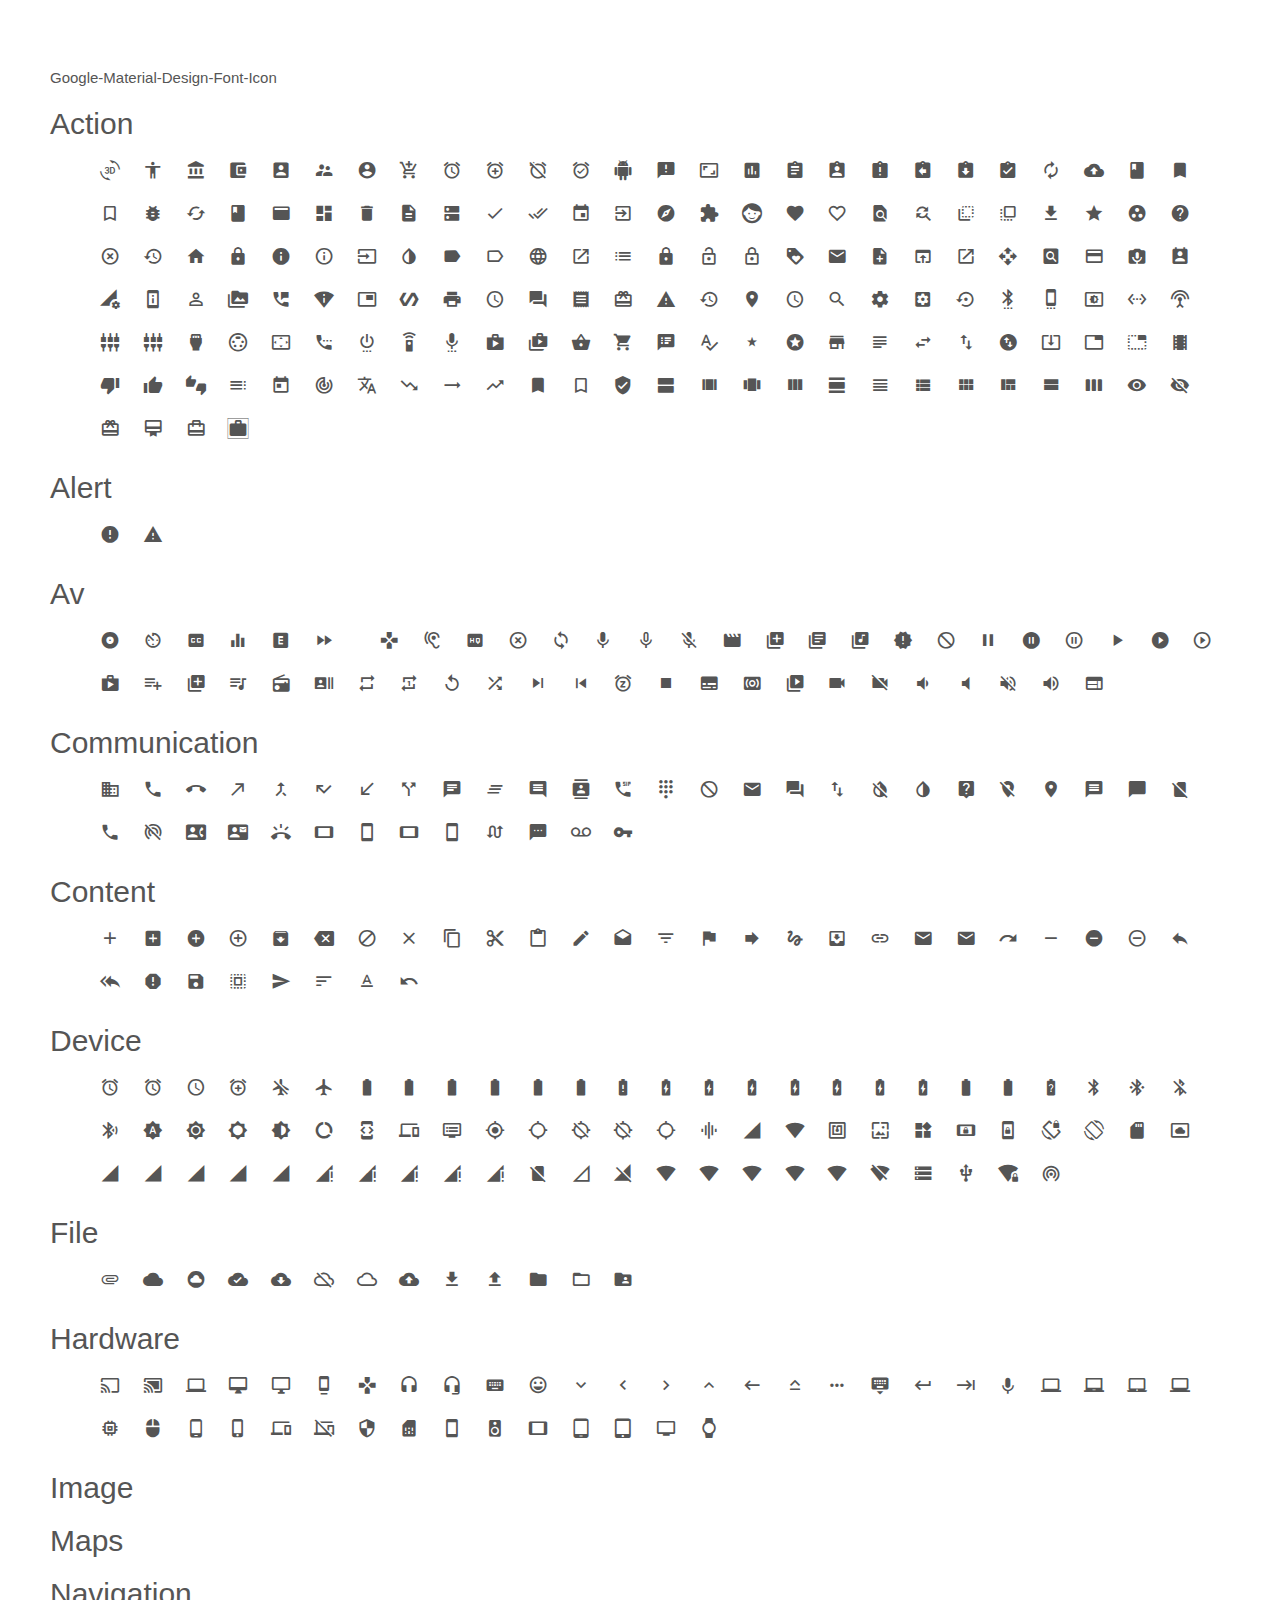
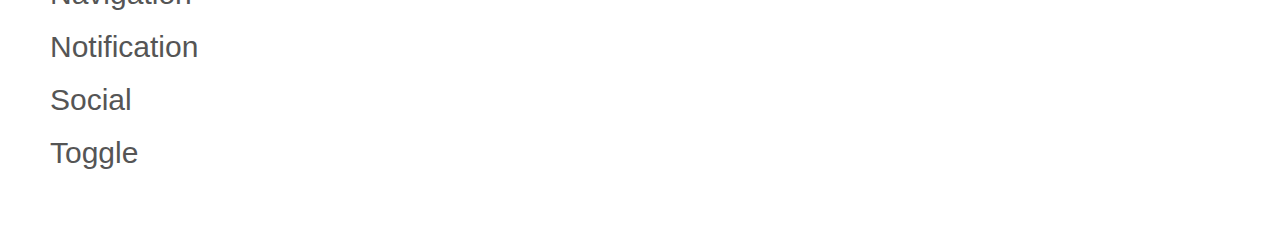
==== commit 2245d082: "." ====
--- a/demo.html
+++ b/demo.html
@@ -331,30 +331,201 @@
 	</ul>
 
 
-
-
-
-
-
-
-
-
-
-
-
-
-
-
-
-
-
-
-
-
-
-
-
-
+	<h2>Device</h2>
+	<ul class="icon-list">
+
+		<li><i class="mdi ico-access-alarm"></i></li>
+		<li><i class="mdi ico-access-alarms"></i></li>
+		<li><i class="mdi ico-access-time"></i></li>
+		<li><i class="mdi ico-add-alarm"></i></li>
+		<li><i class="mdi ico-airplanemode-off"></i></li>
+		<li><i class="mdi ico-airplanemode-on"></i></li>
+		<li><i class="mdi ico-battery-20"></i></li>
+		<li><i class="mdi ico-battery-30"></i></li>
+		<li><i class="mdi ico-battery-50"></i></li>
+		<li><i class="mdi ico-battery-60"></i></li>
+		<li><i class="mdi ico-battery-80"></i></li>
+		<li><i class="mdi ico-battery-90"></i></li>
+		<li><i class="mdi ico-battery-alert"></i></li>
+		<li><i class="mdi ico-battery-charging-20"></i></li>
+		<li><i class="mdi ico-battery-charging-30"></i></li>
+		<li><i class="mdi ico-battery-charging-50"></i></li>
+		<li><i class="mdi ico-battery-charging-60"></i></li>
+		<li><i class="mdi ico-battery-charging-80"></i></li>
+		<li><i class="mdi ico-battery-charging-90"></i></li>
+		<li><i class="mdi ico-battery-charging-full"></i></li>
+		<li><i class="mdi ico-battery-full"></i></li>
+		<li><i class="mdi ico-battery-std"></i></li>
+		<li><i class="mdi ico-battery-unknown"></i></li>
+		<li><i class="mdi ico-bluetooth"></i></li>
+		<li><i class="mdi ico-bluetooth-connected"></i></li>
+		<li><i class="mdi ico-bluetooth-disabled"></i></li>
+		<li><i class="mdi ico-bluetooth-searching"></i></li>
+		<li><i class="mdi ico-brightness-auto"></i></li>
+		<li><i class="mdi ico-brightness-high"></i></li>
+		<li><i class="mdi ico-brightness-low"></i></li>
+		<li><i class="mdi ico-brightness-medium"></i></li>
+		<li><i class="mdi ico-data-usage"></i></li>
+		<li><i class="mdi ico-developer-mode"></i></li>
+		<li><i class="mdi ico-devices"></i></li>
+		<li><i class="mdi ico-dvr"></i></li>
+		<li><i class="mdi ico-gps-fixed"></i></li>
+		<li><i class="mdi ico-gps-not-fixed"></i></li>
+		<li><i class="mdi ico-gps-off"></i></li>
+		<li><i class="mdi ico-location-disabled"></i></li>
+		<li><i class="mdi ico-location-searching"></i></li>
+		<li><i class="mdi ico-multitrack-audio"></i></li>
+		<li><i class="mdi ico-network-cell"></i></li>
+		<li><i class="mdi ico-network-wifi"></i></li>
+		<li><i class="mdi ico-nfc"></i></li>
+		<li><i class="mdi ico-now-wallpaper"></i></li>
+		<li><i class="mdi ico-now-widgets"></i></li>
+		<li><i class="mdi ico-screen-lock-landscape"></i></li>
+		<li><i class="mdi ico-screen-lock-portrait"></i></li>
+		<li><i class="mdi ico-screen-lock-rotation"></i></li>
+		<li><i class="mdi ico-screen-rotation"></i></li>
+		<li><i class="mdi ico-sd-storage"></i></li>
+		<li><i class="mdi ico-settings-system-daydream"></i></li>
+		<li><i class="mdi ico-signal-cellular-0-bar"></i></li>
+		<li><i class="mdi ico-signal-cellular-1-bar"></i></li>
+		<li><i class="mdi ico-signal-cellular-2-bar"></i></li>
+		<li><i class="mdi ico-signal-cellular-3-bar"></i></li>
+		<li><i class="mdi ico-signal-cellular-4-bar"></i></li>
+		<li><i class="mdi ico-signal-cellular-connected-no-internet-0-bar"></i></li>
+		<li><i class="mdi ico-signal-cellular-connected-no-internet-1-bar"></i></li>
+		<li><i class="mdi ico-signal-cellular-connected-no-internet-2-bar"></i></li>
+		<li><i class="mdi ico-signal-cellular-connected-no-internet-3-bar"></i></li>
+		<li><i class="mdi ico-signal-cellular-connected-no-internet-4-bar"></i></li>
+		<li><i class="mdi ico-signal-cellular-no-sim"></i></li>
+		<li><i class="mdi ico-signal-cellular-null"></i></li>
+		<li><i class="mdi ico-signal-cellular-off"></i></li>
+		<li><i class="mdi ico-signal-wifi-0-bar"></i></li>
+		<li><i class="mdi ico-signal-wifi-1-bar"></i></li>
+		<li><i class="mdi ico-signal-wifi-2-bar"></i></li>
+		<li><i class="mdi ico-signal-wifi-3-bar"></i></li>
+		<li><i class="mdi ico-signal-wifi-4-bar"></i></li>
+		<li><i class="mdi ico-signal-wifi-off"></i></li>
+		<li><i class="mdi ico-storage"></i></li>
+		<li><i class="mdi ico-usb"></i></li>
+		<li><i class="mdi ico-wifi-lock"></i></li>
+		<li><i class="mdi ico-wifi-tethering"></i></li>
+
+	</ul>
+
+
+	<h2>File</h2>
+	<ul class="icon-list">
+
+		<li><i class="mdi ico-attachment"></i></li>
+		<li><i class="mdi ico-cloud"></i></li>
+		<li><i class="mdi ico-cloud-circle"></i></li>
+		<li><i class="mdi ico-cloud-done"></i></li>
+		<li><i class="mdi ico-cloud-download"></i></li>
+		<li><i class="mdi ico-cloud-off"></i></li>
+		<li><i class="mdi ico-cloud-queue"></i></li>
+		<li><i class="mdi ico-cloud-upload"></i></li>
+		<li><i class="mdi ico-file-download"></i></li>
+		<li><i class="mdi ico-file-upload"></i></li>
+		<li><i class="mdi ico-folder"></i></li>
+		<li><i class="mdi ico-folder-open"></i></li>
+		<li><i class="mdi ico-folder-shared"></i></li>
+	
+	</ul>
+
+
+	<h2>Hardware</h2>
+	<ul class="icon-list">
+
+		<li><i class="mdi ico-cast"></i></li>
+		<li><i class="mdi ico-cast-connected"></i></li>
+		<li><i class="mdi ico-computer"></i></li>
+		<li><i class="mdi ico-desktop-mac"></i></li>
+		<li><i class="mdi ico-desktop-windows"></i></li>
+		<li><i class="mdi ico-dock"></i></li>
+		<li><i class="mdi ico-gamepad"></i></li>
+		<li><i class="mdi ico-headset"></i></li>
+		<li><i class="mdi ico-headset-mic"></i></li>
+		<li><i class="mdi ico-keyboard"></i></li>
+		<li><i class="mdi ico-keyboard-alt"></i></li>
+		<li><i class="mdi ico-keyboard-arrow-down"></i></li>
+		<li><i class="mdi ico-keyboard-arrow-left"></i></li>
+		<li><i class="mdi ico-keyboard-arrow-right"></i></li>
+		<li><i class="mdi ico-keyboard-arrow-up"></i></li>
+		<li><i class="mdi ico-keyboard-backspace"></i></li>
+		<li><i class="mdi ico-keyboard-capslock"></i></li>
+		<li><i class="mdi ico-keyboard-control"></i></li>
+		<li><i class="mdi ico-keyboard-hide"></i></li>
+		<li><i class="mdi ico-keyboard-return"></i></li>
+		<li><i class="mdi ico-keyboard-tab"></i></li>
+		<li><i class="mdi ico-keyboard-voice"></i></li>
+		<li><i class="mdi ico-laptop"></i></li>
+		<li><i class="mdi ico-laptop-chromebook"></i></li>
+		<li><i class="mdi ico-laptop-mac"></i></li>
+		<li><i class="mdi ico-laptop-windows"></i></li>
+		<li><i class="mdi ico-memory"></i></li>
+		<li><i class="mdi ico-mouse"></i></li>
+		<li><i class="mdi ico-phone-android"></i></li>
+		<li><i class="mdi ico-phone-iphone"></i></li>
+		<li><i class="mdi ico-phonelink"></i></li>
+		<li><i class="mdi ico-phonelink-off"></i></li>
+		<li><i class="mdi ico-security"></i></li>
+		<li><i class="mdi ico-sim-card"></i></li>
+		<li><i class="mdi ico-smartphone"></i></li>
+		<li><i class="mdi ico-speaker"></i></li>
+		<li><i class="mdi ico-tablet"></i></li>
+		<li><i class="mdi ico-tablet-android"></i></li>
+		<li><i class="mdi ico-tablet-mac"></i></li>
+		<li><i class="mdi ico-tv"></i></li>
+		<li><i class="mdi ico-watch"></i></li>
+	
+	</ul>
+
+
+	<h2>Image</h2>
+	<ul class="icon-list">
+
+		
+	
+	</ul>
+
+
+	<h2>Maps</h2>
+	<ul class="icon-list">
+
+		
+	
+	</ul>
+
+	
+	<h2>Navigation</h2>
+	<ul class="icon-list">
+
+		
+	
+	</ul>
+
+
+	<h2>Notification</h2>
+	<ul class="icon-list">
+
+		
+	
+	</ul>
+
+
+	<h2>Social</h2>
+	<ul class="icon-list">
+
+		
+	
+	</ul>
+
+	<h2>Toggle</h2>
+	<ul class="icon-list">
+
+		
+	
+	</ul>
 
 
 
--- a/css/material-design-font-icon.css
+++ b/css/material-design-font-icon.css
@@ -1,3 +1,3 @@
-@font-face{font-family:"material-icons";src:url("../fonts/material-icons.eot?wrvk9m");src:url("../fonts/material-icons.eot?#iefixwrvk9m") format("embedded-opentype"),url("../fonts/material-icons.woff?wrvk9m") format("woff"),url("../fonts/material-icons.ttf?wrvk9m") format("truetype"),url("../fonts/material-icons.svg?wrvk9m#material-icons") format("svg");font-weight:normal;font-style:normal}.mdi{font-family:"material-icons";speak:none;font-style:normal;font-weight:normal;font-variant:normal;text-transform:none;line-height:1;-webkit-font-smoothing:antialiased;-moz-osx-font-smoothing:grayscale}.ico-3d-rotation:before{content:"\e600"}.ico-accessibility:before{content:"\e604"}.ico-account-balance:before{content:"\e605"}.ico-account-balance-wallet:before{content:"\e606"}.ico-account-box:before{content:"\e607"}.ico-account-child:before{content:"\e608"}.ico-account-circle:before{content:"\e609"}.ico-add-shopping-cart:before{content:"\e610"}.ico-alarm:before{content:"\e615"}.ico-alarm-add:before{content:"\e616"}.ico-alarm-off:before{content:"\e617"}.ico-alarm-on:before{content:"\e618"}.ico-android:before{content:"\e61a"}.ico-announcement:before{content:"\e61b"}.ico-aspect-ratio:before{content:"\e623"}.ico-assessment:before{content:"\e624"}.ico-assignment:before{content:"\e625"}.ico-assignment-ind:before{content:"\e626"}.ico-assignment-late:before{content:"\e627"}.ico-assignment-return:before{content:"\e628"}.ico-assignment-returned:before{content:"\e629"}.ico-assignment-turned-in:before{content:"\e62a"}.ico-autorenew:before{content:"\e630"}.ico-backup:before{content:"\e633"}.ico-book:before{content:"\e650"}.ico-bookmark:before{content:"\e651"}.ico-bookmark-outline:before{content:"\e652"}.ico-bug-report:before{content:"\e66b"}.ico-cached:before{content:"\e66d"}.ico-class:before{content:"\e686"}.ico-credit-card:before{content:"\e69f"}.ico-dashboard:before{content:"\e6ab"}.ico-delete:before{content:"\e6ae"}.ico-description:before{content:"\e6af"}.ico-dns:before{content:"\e6c3"}.ico-done:before{content:"\e6c7"}.ico-done-all:before{content:"\e6c8"}.ico-event:before{content:"\e6d0"}.ico-exit-to-app:before{content:"\e6d4"}.ico-explore:before{content:"\e6d8"}.ico-extension:before{content:"\e6df"}.ico-face-unlock:before{content:"\e6e0"}.ico-favorite:before{content:"\e6e3"}.ico-favorite-outline:before{content:"\e6e4"}.ico-find-in-page:before{content:"\e6fb"}.ico-find-replace:before{content:"\e6fc"}.ico-flip-to-back:before{content:"\e704"}.ico-flip-to-front:before{content:"\e705"}.ico-get-app:before{content:"\e728"}.ico-grade:before{content:"\e72c"}.ico-group-work:before{content:"\e733"}.ico-help:before{content:"\e73c"}.ico-highlight-remove:before{content:"\e73e"}.ico-history:before{content:"\e73f"}.ico-home:before{content:"\e740"}.ico-https:before{content:"\e742"}.ico-info:before{content:"\e747"}.ico-info-outline:before{content:"\e748"}.ico-input:before{content:"\e749"}.ico-invert-colors:before{content:"\e751"}.ico-label:before{content:"\e762"}.ico-label-outline:before{content:"\e763"}.ico-language:before{content:"\e765"}.ico-launch:before{content:"\e76a"}.ico-list:before{content:"\e771"}.ico-lock:before{content:"\e796"}.ico-lock-open:before{content:"\e797"}.ico-lock-outline:before{content:"\e798"}.ico-loyalty:before{content:"\e7a2"}.ico-markunread:before{content:"\e7a5"}.ico-note-add:before{content:"\e7ca"}.ico-open-in-browser:before{content:"\e7d2"}.ico-open-in-new:before{content:"\e7d3"}.ico-open-with:before{content:"\e7d4"}.ico-pageview:before{content:"\e7d6"}.ico-payment:before{content:"\e7e1"}.ico-perm-camera-mico:before{content:"\e7e4"}.ico-perm-contact-cal:before{content:"\e7e5"}.ico-perm-data-setting:before{content:"\e7e6"}.ico-perm-device-info:before{content:"\e7e7"}.ico-perm-identity:before{content:"\e7e8"}.ico-perm-media:before{content:"\e7e9"}.ico-perm-phone-msg:before{content:"\e7ea"}.ico-perm-scan-wifi:before{content:"\e7eb"}.ico-picture-in-picture:before{content:"\e7fe"}.ico-polymer:before{content:"\e80a"}.ico-print:before{content:"\e80d"}.ico-query-builder:before{content:"\e810"}.ico-question-answer:before{content:"\e811"}.ico-receipt:before{content:"\e81a"}.ico-redeem:before{content:"\e81c"}.ico-report-problem:before{content:"\e829"}.ico-restore:before{content:"\e82b"}.ico-room:before{content:"\e82d"}.ico-schedule:before{content:"\e832"}.ico-search:before{content:"\e83a"}.ico-settings:before{content:"\e83e"}.ico-settings-applications:before{content:"\e83f"}.ico-settings-backup-restore:before{content:"\e840"}.ico-settings-bluetooth:before{content:"\e841"}.ico-settings-cell:before{content:"\e842"}.ico-settings-display:before{content:"\e843"}.ico-settings-ethernet:before{content:"\e844"}.ico-settings-input-antenna:before{content:"\e845"}.ico-settings-input-component:before{content:"\e846"}.ico-settings-input-composite:before{content:"\e847"}.ico-settings-input-hdmi:before{content:"\e848"}.ico-settings-input-svideo:before{content:"\e849"}.ico-settings-overscan:before{content:"\e84a"}.ico-settings-phone:before{content:"\e84b"}.ico-settings-power:before{content:"\e84c"}.ico-settings-remote:before{content:"\e84d"}.ico-settings-voice:before{content:"\e84f"}.ico-shop:before{content:"\e851"}.ico-shop-two:before{content:"\e852"}.ico-shopping-basket:before{content:"\e853"}.ico-shopping-cart:before{content:"\e854"}.ico-speaker-notes:before{content:"\e874"}.ico-spellcheck:before{content:"\e875"}.ico-star-rate:before{content:"\e876"}.ico-stars:before{content:"\e877"}.ico-store:before{content:"\e87e"}.ico-subject:before{content:"\e882"}.ico-swap-horiz:before{content:"\e886"}.ico-swap-vert:before{content:"\e887"}.ico-swap-vert-circle:before{content:"\e888"}.ico-system-update-tv:before{content:"\e88f"}.ico-tab:before{content:"\e890"}.ico-tab-unselected:before{content:"\e891"}.ico-theaters:before{content:"\e89b"}.ico-thumb-down:before{content:"\e89c"}.ico-thumb-up:before{content:"\e89d"}.ico-thumbs-up-down:before{content:"\e89e"}.ico-toc:before{content:"\e8a6"}.ico-today:before{content:"\e8a7"}.ico-track-changes:before{content:"\e8a9"}.ico-translate:before{content:"\e8ac"}.ico-trending-down:before{content:"\e8ad"}.ico-trending-neutral:before{content:"\e8ae"}.ico-trending-up:before{content:"\e8af"}.ico-turned-in:before{content:"\e8b1"}.ico-turned-in-not:before{content:"\e8b2"}.ico-verified-user:before{content:"\e8b8"}.ico-view-agenda:before{content:"\e8c0"}.ico-view-array:before{content:"\e8c1"}.ico-view-carousel:before{content:"\e8c2"}.ico-view-column:before{content:"\e8c3"}.ico-view-day:before{content:"\e8c4"}.ico-view-headline:before{content:"\e8c5"}.ico-view-list:before{content:"\e8c6"}.ico-view-module:before{content:"\e8c7"}.ico-view-quilt:before{content:"\e8c8"}.ico-view-stream:before{content:"\e8c9"}.ico-view-week:before{content:"\e8ca"}.ico-visibility:before{content:"\e8cb"}.ico-visibility-off:before{content:"\e8cc"}.ico-wallet-giftcard:before{content:"\e8d5"}.ico-wallet-membership:before{content:"\e8d6"}.ico-wallet-travel:before{content:"\e8d7"}.ico-work:before{content:"\e8e3"}.ico-error:before{content:"\e6cf"}.ico-warning:before{content:"\e8d8"}.ico-album:before{content:"\e619"}.ico-av-timer:before{content:"\e631"}.ico-closed-caption:before{content:"\e68a"}.ico-equalizer:before{content:"\e6ce"}.ico-explicit:before{content:"\e6d7"}.ico-fast-forward:before{content:"\e6e1"}.ico-fast-rewind:before{content:"\e6e2"}.ico-games:before{content:"\e726"}.ico-hearing:before{content:"\e73b"}.ico-high-quality:before{content:"\e73d"}.ico-highlight-remove:before{content:"\e73e"}.ico-loop:before{content:"\e7a0"}.ico-mic:before{content:"\e7ac"}.ico-mic-none:before{content:"\e7ad"}.ico-mic-off:before{content:"\e7ae"}.ico-movie:before{content:"\e7b7"}.ico-my-library-add:before{content:"\e7ba"}.ico-my-library-books:before{content:"\e7bb"}.ico-my-library-music:before{content:"\e7bc"}.ico-new-releases:before{content:"\e7c6"}.ico-not-interested:before{content:"\e7c9"}.ico-pause:before{content:"\e7de"}.ico-pause-circle-fill:before{content:"\e7df"}.ico-pause-circle-outline:before{content:"\e7e0"}.ico-play-arrow:before{content:"\e801"}.ico-play-circle-fill:before{content:"\e802"}.ico-play-circle-outline:before{content:"\e803"}.ico-play-shopping-bag:before{content:"\e806"}.ico-playlist-add:before{content:"\e807"}.ico-queue:before{content:"\e812"}.ico-queue-music:before{content:"\e813"}.ico-radio:before{content:"\e816"}.ico-recent-actors:before{content:"\e81b"}.ico-repeat:before{content:"\e823"}.ico-repeat-one:before{content:"\e824"}.ico-replay:before{content:"\e825"}.ico-shuffle:before{content:"\e855"}.ico-skip-next:before{content:"\e86b"}.ico-skip-previous:before{content:"\e86c"}.ico-snooze:before{content:"\e871"}.ico-stop:before{content:"\e87c"}.ico-subtitles:before{content:"\e883"}.ico-surround-sound:before{content:"\e884"}.ico-video-collection:before{content:"\e8bd"}.ico-videocam:before{content:"\e8be"}.ico-videocam-off:before{content:"\e8bf"}.ico-volume-down:before{content:"\e8cf"}.ico-volume-mute:before{content:"\e8d0"}.ico-volume-off:before{content:"\e8d1"}.ico-volume-up:before{content:"\e8d2"}.ico-web:before{content:"\e8df"}.ico-business:before{content:"\e66c"}.ico-call:before{content:"\e66f"}.ico-call-end:before{content:"\e670"}.ico-call-made:before{content:"\e671"}.ico-call-merge:before{content:"\e672"}.ico-call-missed:before{content:"\e673"}.ico-call-received:before{content:"\e674"}.ico-call-split:before{content:"\e675"}.ico-chat:before{content:"\e680"}.ico-clear-all:before{content:"\e688"}.ico-comment:before{content:"\e695"}.ico-contacts:before{content:"\e698"}.ico-dialer-sip:before{content:"\e6b5"}.ico-dialpad:before{content:"\e6b6"}.ico-dnd-on:before{content:"\e6c2"}.ico-email:before{content:"\e6cd"}.ico-forum:before{content:"\e720"}.ico-import-export:before{content:"\e745"}.ico-invert-colors-off:before{content:"\e752"}.ico-invert-colors-on:before{content:"\e753"}.ico-live-help:before{content:"\e772"}.ico-location-off:before{content:"\e793"}.ico-location-on:before{content:"\e794"}.ico-message:before{content:"\e7aa"}.ico-messenger:before{content:"\e7ab"}.ico-no-sim:before{content:"\e7c8"}.ico-phone:before{content:"\e7ef"}.ico-portable-wifi-off:before{content:"\e80b"}.ico-quick-contacts-dialer:before{content:"\e814"}.ico-quick-contacts-mail:before{content:"\e815"}.ico-ring-volume:before{content:"\e82c"}.ico-stay-current-landscape:before{content:"\e878"}.ico-stay-current-portrait:before{content:"\e879"}.ico-stay-primary-landscape:before{content:"\e87a"}.ico-stay-primary-portrait:before{content:"\e87b"}.ico-swap-calls:before{content:"\e885"}.ico-textsms:before{content:"\e899"}.ico-voicemail:before{content:"\e8ce"}.ico-vpn-key:before{content:"\e8d3"}.ico-add:before{content:"\e60b"}.ico-add-box:before{content:"\e60d"}.ico-add-circle:before{content:"\e60e"}.ico-add-circle-outline:before{content:"\e60f"}.ico-archive:before{content:"\e61d"}.ico-backspace:before{content:"\e632"}.ico-block:before{content:"\e646"}.ico-clear:before{content:"\e687"}.ico-content-copy:before{content:"\e699"}.ico-content-cut:before{content:"\e69a"}.ico-content-paste:before{content:"\e69b"}.ico-create:before{content:"\e69e"}.ico-drafts:before{content:"\e6c9"}.ico-filter-list:before{content:"\e6f7"}.ico-flag:before{content:"\e6fd"}.ico-forward:before{content:"\e721"}.ico-gesture:before{content:"\e727"}.ico-inbox:before{content:"\e746"}.ico-link:before{content:"\e770"}.ico-mail:before{content:"\e7a3"}.ico-markunread:before{content:"\e7a5"}.ico-redo:before{content:"\e81d"}.ico-remove:before{content:"\e81f"}.ico-remove-circle:before{content:"\e820"}.ico-remove-circle-outline:before{content:"\e821"}.ico-reply:before{content:"\e826"}.ico-reply-all:before{content:"\e827"}.ico-report:before{content:"\e828"}.ico-save:before{content:"\e831"}.ico-select-all:before{content:"\e83c"}.ico-send:before{content:"\e83d"}.ico-sort:before{content:"\e872"}.ico-text-format:before{content:"\e898"}.ico-undo:before{content:"\e8b4"}
+@font-face{font-family:"material-icons";src:url("../fonts/material-icons.eot?wrvk9m");src:url("../fonts/material-icons.eot?#iefixwrvk9m") format("embedded-opentype"),url("../fonts/material-icons.woff?wrvk9m") format("woff"),url("../fonts/material-icons.ttf?wrvk9m") format("truetype"),url("../fonts/material-icons.svg?wrvk9m#material-icons") format("svg");font-weight:normal;font-style:normal}.mdi{font-family:"material-icons";speak:none;font-style:normal;font-weight:normal;font-variant:normal;text-transform:none;line-height:1;-webkit-font-smoothing:antialiased;-moz-osx-font-smoothing:grayscale}.ico-3d-rotation:before{content:"\e600"}.ico-accessibility:before{content:"\e604"}.ico-account-balance:before{content:"\e605"}.ico-account-balance-wallet:before{content:"\e606"}.ico-account-box:before{content:"\e607"}.ico-account-child:before{content:"\e608"}.ico-account-circle:before{content:"\e609"}.ico-add-shopping-cart:before{content:"\e610"}.ico-alarm:before{content:"\e615"}.ico-alarm-add:before{content:"\e616"}.ico-alarm-off:before{content:"\e617"}.ico-alarm-on:before{content:"\e618"}.ico-android:before{content:"\e61a"}.ico-announcement:before{content:"\e61b"}.ico-aspect-ratio:before{content:"\e623"}.ico-assessment:before{content:"\e624"}.ico-assignment:before{content:"\e625"}.ico-assignment-ind:before{content:"\e626"}.ico-assignment-late:before{content:"\e627"}.ico-assignment-return:before{content:"\e628"}.ico-assignment-returned:before{content:"\e629"}.ico-assignment-turned-in:before{content:"\e62a"}.ico-autorenew:before{content:"\e630"}.ico-backup:before{content:"\e633"}.ico-book:before{content:"\e650"}.ico-bookmark:before{content:"\e651"}.ico-bookmark-outline:before{content:"\e652"}.ico-bug-report:before{content:"\e66b"}.ico-cached:before{content:"\e66d"}.ico-class:before{content:"\e686"}.ico-credit-card:before{content:"\e69f"}.ico-dashboard:before{content:"\e6ab"}.ico-delete:before{content:"\e6ae"}.ico-description:before{content:"\e6af"}.ico-dns:before{content:"\e6c3"}.ico-done:before{content:"\e6c7"}.ico-done-all:before{content:"\e6c8"}.ico-event:before{content:"\e6d0"}.ico-exit-to-app:before{content:"\e6d4"}.ico-explore:before{content:"\e6d8"}.ico-extension:before{content:"\e6df"}.ico-face-unlock:before{content:"\e6e0"}.ico-favorite:before{content:"\e6e3"}.ico-favorite-outline:before{content:"\e6e4"}.ico-find-in-page:before{content:"\e6fb"}.ico-find-replace:before{content:"\e6fc"}.ico-flip-to-back:before{content:"\e704"}.ico-flip-to-front:before{content:"\e705"}.ico-get-app:before{content:"\e728"}.ico-grade:before{content:"\e72c"}.ico-group-work:before{content:"\e733"}.ico-help:before{content:"\e73c"}.ico-highlight-remove:before{content:"\e73e"}.ico-history:before{content:"\e73f"}.ico-home:before{content:"\e740"}.ico-https:before{content:"\e742"}.ico-info:before{content:"\e747"}.ico-info-outline:before{content:"\e748"}.ico-input:before{content:"\e749"}.ico-invert-colors:before{content:"\e751"}.ico-label:before{content:"\e762"}.ico-label-outline:before{content:"\e763"}.ico-language:before{content:"\e765"}.ico-launch:before{content:"\e76a"}.ico-list:before{content:"\e771"}.ico-lock:before{content:"\e796"}.ico-lock-open:before{content:"\e797"}.ico-lock-outline:before{content:"\e798"}.ico-loyalty:before{content:"\e7a2"}.ico-markunread:before{content:"\e7a5"}.ico-note-add:before{content:"\e7ca"}.ico-open-in-browser:before{content:"\e7d2"}.ico-open-in-new:before{content:"\e7d3"}.ico-open-with:before{content:"\e7d4"}.ico-pageview:before{content:"\e7d6"}.ico-payment:before{content:"\e7e1"}.ico-perm-camera-mico:before{content:"\e7e4"}.ico-perm-contact-cal:before{content:"\e7e5"}.ico-perm-data-setting:before{content:"\e7e6"}.ico-perm-device-info:before{content:"\e7e7"}.ico-perm-identity:before{content:"\e7e8"}.ico-perm-media:before{content:"\e7e9"}.ico-perm-phone-msg:before{content:"\e7ea"}.ico-perm-scan-wifi:before{content:"\e7eb"}.ico-picture-in-picture:before{content:"\e7fe"}.ico-polymer:before{content:"\e80a"}.ico-print:before{content:"\e80d"}.ico-query-builder:before{content:"\e810"}.ico-question-answer:before{content:"\e811"}.ico-receipt:before{content:"\e81a"}.ico-redeem:before{content:"\e81c"}.ico-report-problem:before{content:"\e829"}.ico-restore:before{content:"\e82b"}.ico-room:before{content:"\e82d"}.ico-schedule:before{content:"\e832"}.ico-search:before{content:"\e83a"}.ico-settings:before{content:"\e83e"}.ico-settings-applications:before{content:"\e83f"}.ico-settings-backup-restore:before{content:"\e840"}.ico-settings-bluetooth:before{content:"\e841"}.ico-settings-cell:before{content:"\e842"}.ico-settings-display:before{content:"\e843"}.ico-settings-ethernet:before{content:"\e844"}.ico-settings-input-antenna:before{content:"\e845"}.ico-settings-input-component:before{content:"\e846"}.ico-settings-input-composite:before{content:"\e847"}.ico-settings-input-hdmi:before{content:"\e848"}.ico-settings-input-svideo:before{content:"\e849"}.ico-settings-overscan:before{content:"\e84a"}.ico-settings-phone:before{content:"\e84b"}.ico-settings-power:before{content:"\e84c"}.ico-settings-remote:before{content:"\e84d"}.ico-settings-voice:before{content:"\e84f"}.ico-shop:before{content:"\e851"}.ico-shop-two:before{content:"\e852"}.ico-shopping-basket:before{content:"\e853"}.ico-shopping-cart:before{content:"\e854"}.ico-speaker-notes:before{content:"\e874"}.ico-spellcheck:before{content:"\e875"}.ico-star-rate:before{content:"\e876"}.ico-stars:before{content:"\e877"}.ico-store:before{content:"\e87e"}.ico-subject:before{content:"\e882"}.ico-swap-horiz:before{content:"\e886"}.ico-swap-vert:before{content:"\e887"}.ico-swap-vert-circle:before{content:"\e888"}.ico-system-update-tv:before{content:"\e88f"}.ico-tab:before{content:"\e890"}.ico-tab-unselected:before{content:"\e891"}.ico-theaters:before{content:"\e89b"}.ico-thumb-down:before{content:"\e89c"}.ico-thumb-up:before{content:"\e89d"}.ico-thumbs-up-down:before{content:"\e89e"}.ico-toc:before{content:"\e8a6"}.ico-today:before{content:"\e8a7"}.ico-track-changes:before{content:"\e8a9"}.ico-translate:before{content:"\e8ac"}.ico-trending-down:before{content:"\e8ad"}.ico-trending-neutral:before{content:"\e8ae"}.ico-trending-up:before{content:"\e8af"}.ico-turned-in:before{content:"\e8b1"}.ico-turned-in-not:before{content:"\e8b2"}.ico-verified-user:before{content:"\e8b8"}.ico-view-agenda:before{content:"\e8c0"}.ico-view-array:before{content:"\e8c1"}.ico-view-carousel:before{content:"\e8c2"}.ico-view-column:before{content:"\e8c3"}.ico-view-day:before{content:"\e8c4"}.ico-view-headline:before{content:"\e8c5"}.ico-view-list:before{content:"\e8c6"}.ico-view-module:before{content:"\e8c7"}.ico-view-quilt:before{content:"\e8c8"}.ico-view-stream:before{content:"\e8c9"}.ico-view-week:before{content:"\e8ca"}.ico-visibility:before{content:"\e8cb"}.ico-visibility-off:before{content:"\e8cc"}.ico-wallet-giftcard:before{content:"\e8d5"}.ico-wallet-membership:before{content:"\e8d6"}.ico-wallet-travel:before{content:"\e8d7"}.ico-work:before{content:"\e8e3"}.ico-error:before{content:"\e6cf"}.ico-warning:before{content:"\e8d8"}.ico-album:before{content:"\e619"}.ico-av-timer:before{content:"\e631"}.ico-closed-caption:before{content:"\e68a"}.ico-equalizer:before{content:"\e6ce"}.ico-explicit:before{content:"\e6d7"}.ico-fast-forward:before{content:"\e6e1"}.ico-fast-rewind:before{content:"\e6e2"}.ico-games:before{content:"\e726"}.ico-hearing:before{content:"\e73b"}.ico-high-quality:before{content:"\e73d"}.ico-highlight-remove:before{content:"\e73e"}.ico-loop:before{content:"\e7a0"}.ico-mic:before{content:"\e7ac"}.ico-mic-none:before{content:"\e7ad"}.ico-mic-off:before{content:"\e7ae"}.ico-movie:before{content:"\e7b7"}.ico-my-library-add:before{content:"\e7ba"}.ico-my-library-books:before{content:"\e7bb"}.ico-my-library-music:before{content:"\e7bc"}.ico-new-releases:before{content:"\e7c6"}.ico-not-interested:before{content:"\e7c9"}.ico-pause:before{content:"\e7de"}.ico-pause-circle-fill:before{content:"\e7df"}.ico-pause-circle-outline:before{content:"\e7e0"}.ico-play-arrow:before{content:"\e801"}.ico-play-circle-fill:before{content:"\e802"}.ico-play-circle-outline:before{content:"\e803"}.ico-play-shopping-bag:before{content:"\e806"}.ico-playlist-add:before{content:"\e807"}.ico-queue:before{content:"\e812"}.ico-queue-music:before{content:"\e813"}.ico-radio:before{content:"\e816"}.ico-recent-actors:before{content:"\e81b"}.ico-repeat:before{content:"\e823"}.ico-repeat-one:before{content:"\e824"}.ico-replay:before{content:"\e825"}.ico-shuffle:before{content:"\e855"}.ico-skip-next:before{content:"\e86b"}.ico-skip-previous:before{content:"\e86c"}.ico-snooze:before{content:"\e871"}.ico-stop:before{content:"\e87c"}.ico-subtitles:before{content:"\e883"}.ico-surround-sound:before{content:"\e884"}.ico-video-collection:before{content:"\e8bd"}.ico-videocam:before{content:"\e8be"}.ico-videocam-off:before{content:"\e8bf"}.ico-volume-down:before{content:"\e8cf"}.ico-volume-mute:before{content:"\e8d0"}.ico-volume-off:before{content:"\e8d1"}.ico-volume-up:before{content:"\e8d2"}.ico-web:before{content:"\e8df"}.ico-business:before{content:"\e66c"}.ico-call:before{content:"\e66f"}.ico-call-end:before{content:"\e670"}.ico-call-made:before{content:"\e671"}.ico-call-merge:before{content:"\e672"}.ico-call-missed:before{content:"\e673"}.ico-call-received:before{content:"\e674"}.ico-call-split:before{content:"\e675"}.ico-chat:before{content:"\e680"}.ico-clear-all:before{content:"\e688"}.ico-comment:before{content:"\e695"}.ico-contacts:before{content:"\e698"}.ico-dialer-sip:before{content:"\e6b5"}.ico-dialpad:before{content:"\e6b6"}.ico-dnd-on:before{content:"\e6c2"}.ico-email:before{content:"\e6cd"}.ico-forum:before{content:"\e720"}.ico-import-export:before{content:"\e745"}.ico-invert-colors-off:before{content:"\e752"}.ico-invert-colors-on:before{content:"\e753"}.ico-live-help:before{content:"\e772"}.ico-location-off:before{content:"\e793"}.ico-location-on:before{content:"\e794"}.ico-message:before{content:"\e7aa"}.ico-messenger:before{content:"\e7ab"}.ico-no-sim:before{content:"\e7c8"}.ico-phone:before{content:"\e7ef"}.ico-portable-wifi-off:before{content:"\e80b"}.ico-quick-contacts-dialer:before{content:"\e814"}.ico-quick-contacts-mail:before{content:"\e815"}.ico-ring-volume:before{content:"\e82c"}.ico-stay-current-landscape:before{content:"\e878"}.ico-stay-current-portrait:before{content:"\e879"}.ico-stay-primary-landscape:before{content:"\e87a"}.ico-stay-primary-portrait:before{content:"\e87b"}.ico-swap-calls:before{content:"\e885"}.ico-textsms:before{content:"\e899"}.ico-voicemail:before{content:"\e8ce"}.ico-vpn-key:before{content:"\e8d3"}.ico-add:before{content:"\e60b"}.ico-add-box:before{content:"\e60d"}.ico-add-circle:before{content:"\e60e"}.ico-add-circle-outline:before{content:"\e60f"}.ico-archive:before{content:"\e61d"}.ico-backspace:before{content:"\e632"}.ico-block:before{content:"\e646"}.ico-clear:before{content:"\e687"}.ico-content-copy:before{content:"\e699"}.ico-content-cut:before{content:"\e69a"}.ico-content-paste:before{content:"\e69b"}.ico-create:before{content:"\e69e"}.ico-drafts:before{content:"\e6c9"}.ico-filter-list:before{content:"\e6f7"}.ico-flag:before{content:"\e6fd"}.ico-forward:before{content:"\e721"}.ico-gesture:before{content:"\e727"}.ico-inbox:before{content:"\e746"}.ico-link:before{content:"\e770"}.ico-mail:before{content:"\e7a3"}.ico-markunread:before{content:"\e7a5"}.ico-redo:before{content:"\e81d"}.ico-remove:before{content:"\e81f"}.ico-remove-circle:before{content:"\e820"}.ico-remove-circle-outline:before{content:"\e821"}.ico-reply:before{content:"\e826"}.ico-reply-all:before{content:"\e827"}.ico-report:before{content:"\e828"}.ico-save:before{content:"\e831"}.ico-select-all:before{content:"\e83c"}.ico-send:before{content:"\e83d"}.ico-sort:before{content:"\e872"}.ico-text-format:before{content:"\e898"}.ico-undo:before{content:"\e8b4"}.ico-access-alarm:before{content:"\e601"}.ico-access-alarms:before{content:"\e602"}.ico-access-time:before{content:"\e603"}.ico-add-alarm:before{content:"\e60c"}.ico-airplanemode-off:before{content:"\e613"}.ico-airplanemode-on:before{content:"\e614"}.ico-battery-20:before{content:"\e634"}.ico-battery-30:before{content:"\e635"}.ico-battery-50:before{content:"\e636"}.ico-battery-60:before{content:"\e637"}.ico-battery-80:before{content:"\e638"}.ico-battery-90:before{content:"\e639"}.ico-battery-alert:before{content:"\e63a"}.ico-battery-charging-20:before{content:"\e63b"}.ico-battery-charging-30:before{content:"\e63c"}.ico-battery-charging-50:before{content:"\e63d"}.ico-battery-charging-60:before{content:"\e63e"}.ico-battery-charging-80:before{content:"\e63f"}.ico-battery-charging-90:before{content:"\e640"}.ico-battery-charging-full:before{content:"\e641"}.ico-battery-full:before{content:"\e642"}.ico-battery-std:before{content:"\e643"}.ico-battery-unknown:before{content:"\e644"}.ico-bluetooth:before{content:"\e647"}.ico-bluetooth-connected:before{content:"\e649"}.ico-bluetooth-disabled:before{content:"\e64a"}.ico-bluetooth-searching:before{content:"\e64b"}.ico-brightness-auto:before{content:"\e666"}.ico-brightness-high:before{content:"\e667"}.ico-brightness-low:before{content:"\e668"}.ico-brightness-medium:before{content:"\e669"}.ico-data-usage:before{content:"\e6ac"}.ico-developer-mode:before{content:"\e6b3"}.ico-devices:before{content:"\e6b4"}.ico-dvr:before{content:"\e6cb"}.ico-gps-fixed:before{content:"\e729"}.ico-gps-not-fixed:before{content:"\e72a"}.ico-gps-off:before{content:"\e72b"}.ico-location-disabled:before{content:"\e791"}.ico-location-searching:before{content:"\e795"}.ico-multitrack-audio:before{content:"\e7b9"}.ico-network-cell:before{content:"\e7c3"}.ico-network-wifi:before{content:"\e7c5"}.ico-nfc:before{content:"\e7c7"}.ico-now-wallpaper:before{content:"\e7d0"}.ico-now-widgets:before{content:"\e7d1"}.ico-screen-lock-landscape:before{content:"\e834"}.ico-screen-lock-portrait:before{content:"\e835"}.ico-screen-lock-rotation:before{content:"\e836"}.ico-screen-rotation:before{content:"\e837"}.ico-sd-storage:before{content:"\e839"}.ico-settings-system-daydream:before{content:"\e84e"}.ico-signal-cellular-0-bar:before{content:"\e856"}.ico-signal-cellular-1-bar:before{content:"\e857"}.ico-signal-cellular-2-bar:before{content:"\e858"}.ico-signal-cellular-3-bar:before{content:"\e859"}.ico-signal-cellular-4-bar:before{content:"\e85a"}.ico-signal-cellular-connected-no-internet-0-bar:before{content:"\e85b"}.ico-signal-cellular-connected-no-internet-1-bar:before{content:"\e85c"}.ico-signal-cellular-connected-no-internet-2-bar:before{content:"\e85d"}.ico-signal-cellular-connected-no-internet-3-bar:before{content:"\e85e"}.ico-signal-cellular-connected-no-internet-4-bar:before{content:"\e85f"}.ico-signal-cellular-no-sim:before{content:"\e860"}.ico-signal-cellular-null:before{content:"\e861"}.ico-signal-cellular-off:before{content:"\e862"}.ico-signal-wifi-0-bar:before{content:"\e863"}.ico-signal-wifi-1-bar:before{content:"\e864"}.ico-signal-wifi-2-bar:before{content:"\e865"}.ico-signal-wifi-3-bar:before{content:"\e866"}.ico-signal-wifi-4-bar:before{content:"\e867"}.ico-signal-wifi-off:before{content:"\e868"}.ico-storage:before{content:"\e87d"}.ico-usb:before{content:"\e8b7"}.ico-wifi-lock:before{content:"\e8e1"}.ico-wifi-tethering:before{content:"\e8e2"}.ico-attachment:before{content:"\e62e"}.ico-cloud:before{content:"\e68b"}.ico-cloud-circle:before{content:"\e68c"}.ico-cloud-done:before{content:"\e68d"}.ico-cloud-download:before{content:"\e68e"}.ico-cloud-off:before{content:"\e68f"}.ico-cloud-queue:before{content:"\e690"}.ico-cloud-upload:before{content:"\e691"}.ico-file-download:before{content:"\e6e5"}.ico-file-upload:before{content:"\e6e6"}.ico-folder:before{content:"\e706"}.ico-folder-open:before{content:"\e707"}.ico-folder-shared:before{content:"\e708"}.ico-cast:before{content:"\e67c"}.ico-cast-connected:before{content:"\e67d"}.ico-computer:before{content:"\e697"}.ico-desktop-mac:before{content:"\e6b0"}.ico-desktop-windows:before{content:"\e6b1"}.ico-dock:before{content:"\e6c5"}.ico-gamepad:before{content:"\e725"}.ico-headset:before{content:"\e738"}.ico-headset-mic:before{content:"\e739"}.ico-keyboard:before{content:"\e755"}.ico-keyboard-alt:before{content:"\e756"}.ico-keyboard-arrow-down:before{content:"\e757"}.ico-keyboard-arrow-left:before{content:"\e758"}.ico-keyboard-arrow-right:before{content:"\e759"}.ico-keyboard-arrow-up:before{content:"\e75a"}.ico-keyboard-backspace:before{content:"\e75b"}.ico-keyboard-capslock:before{content:"\e75c"}.ico-keyboard-control:before{content:"\e75d"}.ico-keyboard-hide:before{content:"\e75e"}.ico-keyboard-return:before{content:"\e75f"}.ico-keyboard-tab:before{content:"\e760"}.ico-keyboard-voice:before{content:"\e761"}.ico-laptop:before{content:"\e766"}.ico-laptop-chromebook:before{content:"\e767"}.ico-laptop-mac:before{content:"\e768"}.ico-laptop-windows:before{content:"\e769"}.ico-memory:before{content:"\e7a7"}.ico-mouse:before{content:"\e7b6"}.ico-phone-android:before{content:"\e7f0"}.ico-phone-iphone:before{content:"\e7f4"}.ico-phonelink:before{content:"\e7f8"}.ico-phonelink-off:before{content:"\e7f9"}.ico-security:before{content:"\e83b"}.ico-sim-card:before{content:"\e869"}.ico-smartphone:before{content:"\e86e"}.ico-speaker:before{content:"\e873"}.ico-tablet:before{content:"\e892"}.ico-tablet-android:before{content:"\e893"}.ico-tablet-mac:before{content:"\e894"}.ico-tv:before{content:"\e8b3"}.ico-watch:before{content:"\e8d9"}
 
 /*# sourceMappingURL=material-design-font-icon.css.map */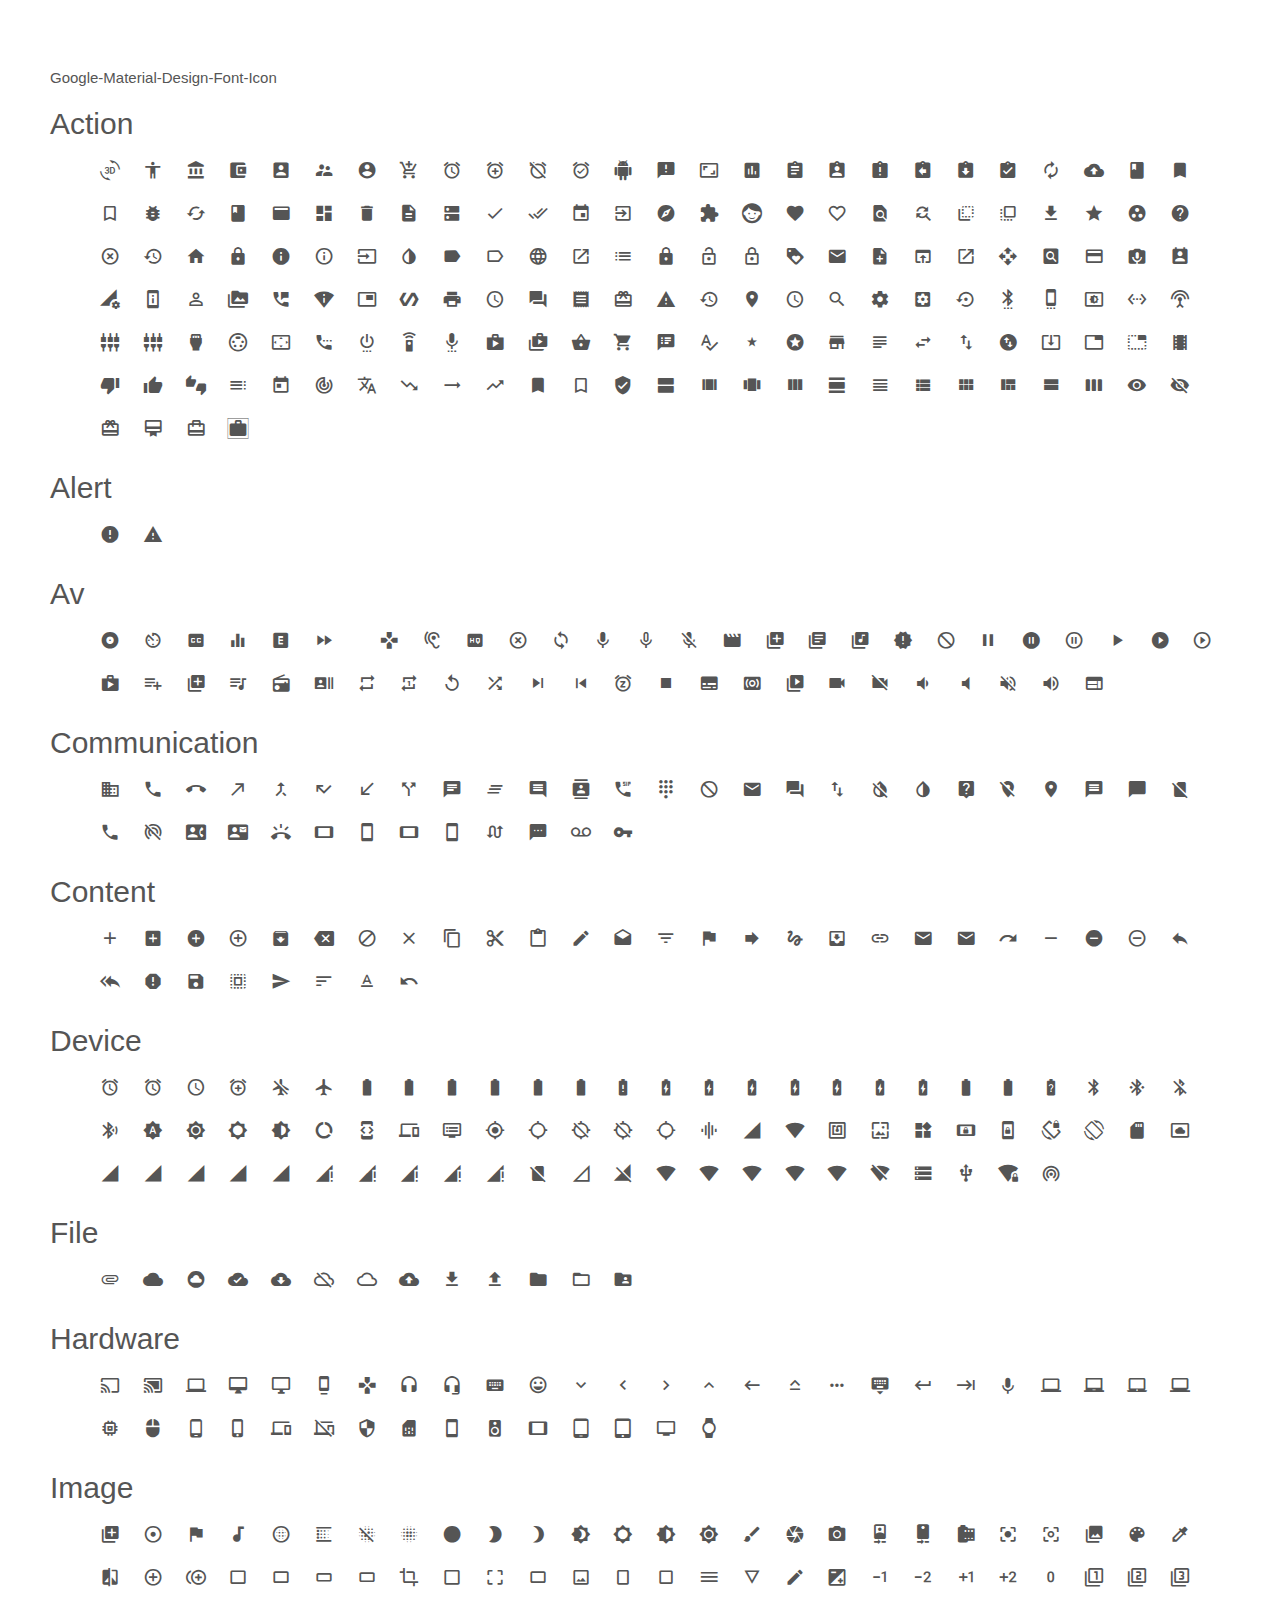
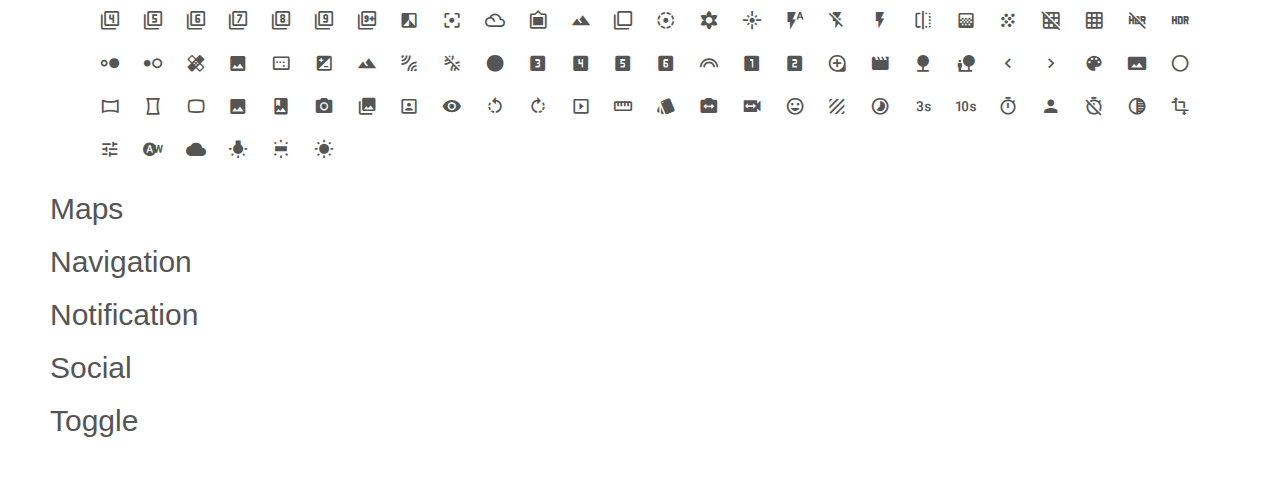
==== commit f333d89e: "." ====
--- a/demo.html
+++ b/demo.html
@@ -484,7 +484,142 @@
 	<h2>Image</h2>
 	<ul class="icon-list">
 
-		
+		<li><i class="mdi ico-add-to-photos"></i></li>
+		<li><i class="mdi ico-adjust"></i></li>
+		<li><i class="mdi ico-assistant-photo"></i></li>
+		<li><i class="mdi ico-audiotrack"></i></li>
+		<li><i class="mdi ico-blur-circular"></i></li>
+		<li><i class="mdi ico-blur-linear"></i></li>
+		<li><i class="mdi ico-blur-off"></i></li>
+		<li><i class="mdi ico-blur-on"></i></li>
+		<li><i class="mdi ico-brightness-1"></i></li>
+		<li><i class="mdi ico-brightness-2"></i></li>
+		<li><i class="mdi ico-brightness-3"></i></li>
+		<li><i class="mdi ico-brightness-4"></i></li>
+		<li><i class="mdi ico-brightness-5"></i></li>
+		<li><i class="mdi ico-brightness-6"></i></li>
+		<li><i class="mdi ico-brightness-7"></i></li>
+		<li><i class="mdi ico-brush"></i></li>
+		<li><i class="mdi ico-camera"></i></li>
+		<li><i class="mdi ico-camera-alt"></i></li>
+		<li><i class="mdi ico-camera-front"></i></li>
+		<li><i class="mdi ico-camera-rear"></i></li>
+		<li><i class="mdi ico-camera-roll"></i></li>
+		<li><i class="mdi ico-center-focus-strong"></i></li>
+		<li><i class="mdi ico-center-focus-weak"></i></li>
+		<li><i class="mdi ico-collections"></i></li>
+		<li><i class="mdi ico-color-lens"></i></li>
+		<li><i class="mdi ico-colorize"></i></li>
+		<li><i class="mdi ico-compare"></i></li>
+		<li><i class="mdi ico-control-point"></i></li>
+		<li><i class="mdi ico-control-point-duplicate"></i></li>
+		<li><i class="mdi ico-crop-3-2"></i></li>
+		<li><i class="mdi ico-crop-5-4"></i></li>
+		<li><i class="mdi ico-crop-7-5"></i></li>
+		<li><i class="mdi ico-crop-16-9"></i></li>
+		<li><i class="mdi ico-crop"></i></li>
+		<li><i class="mdi ico-crop-din"></i></li>
+		<li><i class="mdi ico-crop-free"></i></li>
+		<li><i class="mdi ico-crop-landscape"></i></li>
+		<li><i class="mdi ico-crop-original"></i></li>
+		<li><i class="mdi ico-crop-portrait"></i></li>
+		<li><i class="mdi ico-crop-square"></i></li>
+		<li><i class="mdi ico-dehaze"></i></li>
+		<li><i class="mdi ico-details"></i></li>
+		<li><i class="mdi ico-edit"></i></li>
+		<li><i class="mdi ico-exposure"></i></li>
+		<li><i class="mdi ico-exposure-minus-1"></i></li>
+		<li><i class="mdi ico-exposure-minus-2"></i></li>
+		<li><i class="mdi ico-exposure-plus-1"></i></li>
+		<li><i class="mdi ico-exposure-plus-2"></i></li>
+		<li><i class="mdi ico-exposure-zero"></i></li>
+		<li><i class="mdi ico-filter-1"></i></li>
+		<li><i class="mdi ico-filter-2"></i></li>
+		<li><i class="mdi ico-filter-3"></i></li>
+		<li><i class="mdi ico-filter-4"></i></li>
+		<li><i class="mdi ico-filter-5"></i></li>
+		<li><i class="mdi ico-filter-6"></i></li>
+		<li><i class="mdi ico-filter-7"></i></li>
+		<li><i class="mdi ico-filter-8"></i></li>
+		<li><i class="mdi ico-filter-9"></i></li>
+		<li><i class="mdi ico-filter-9-plus"></i></li>
+		<li><i class="mdi ico-filter-b-and-w"></i></li>
+		<li><i class="mdi ico-filter-center-focus"></i></li>
+		<li><i class="mdi ico-filter-drama"></i></li>
+		<li><i class="mdi ico-filter-frames"></i></li>
+		<li><i class="mdi ico-filter-hdr"></i></li>
+		<li><i class="mdi ico-filter-none"></i></li>
+		<li><i class="mdi ico-filter-tilt-shift"></i></li>
+		<li><i class="mdi ico-filter-vintage"></i></li>
+		<li><i class="mdi ico-flare"></i></li>
+		<li><i class="mdi ico-flash-auto"></i></li>
+		<li><i class="mdi ico-flash-off"></i></li>
+		<li><i class="mdi ico-flash-on"></i></li>
+		<li><i class="mdi ico-flip"></i></li>
+		<li><i class="mdi ico-gradient"></i></li>
+		<li><i class="mdi ico-grain"></i></li>
+		<li><i class="mdi ico-grid-off"></i></li>
+		<li><i class="mdi ico-grid-on"></i></li>
+		<li><i class="mdi ico-hdr-off"></i></li>
+		<li><i class="mdi ico-hdr-on"></i></li>
+		<li><i class="mdi ico-hdr-strong"></i></li>
+		<li><i class="mdi ico-hdr-weak"></i></li>
+		<li><i class="mdi ico-healing"></i></li>
+		<li><i class="mdi ico-image"></i></li>
+		<li><i class="mdi ico-image-aspect-ratio"></i></li>
+		<li><i class="mdi ico-iso"></i></li>
+		<li><i class="mdi ico-landscape"></i></li>
+		<li><i class="mdi ico-leak-add"></i></li>
+		<li><i class="mdi ico-leak-remove"></i></li>
+		<li><i class="mdi ico-lens"></i></li>
+		<li><i class="mdi ico-looks-3"></i></li>
+		<li><i class="mdi ico-looks-4"></i></li>
+		<li><i class="mdi ico-looks-5"></i></li>
+		<li><i class="mdi ico-looks-6"></i></li>
+		<li><i class="mdi ico-looks"></i></li>
+		<li><i class="mdi ico-looks-one"></i></li>
+		<li><i class="mdi ico-looks-two"></i></li>
+		<li><i class="mdi ico-loupe"></i></li>
+		<li><i class="mdi ico-movie-creation"></i></li>
+		<li><i class="mdi ico-nature"></i></li>
+		<li><i class="mdi ico-nature-people"></i></li>
+		<li><i class="mdi ico-navigate-before"></i></li>
+		<li><i class="mdi ico-navigate-next"></i></li>
+		<li><i class="mdi ico-palette"></i></li>
+		<li><i class="mdi ico-panorama"></i></li>
+		<li><i class="mdi ico-panorama-fisheye"></i></li>
+		<li><i class="mdi ico-panorama-horizontal"></i></li>
+		<li><i class="mdi ico-panorama-vertical"></i></li>
+		<li><i class="mdi ico-panorama-wide-angle"></i></li>
+		<li><i class="mdi ico-photo"></i></li>
+		<li><i class="mdi ico-photo-album"></i></li>
+		<li><i class="mdi ico-photo-camera"></i></li>
+		<li><i class="mdi ico-photo-library"></i></li>
+		<li><i class="mdi ico-portrait"></i></li>
+		<li><i class="mdi ico-remove-red-eye"></i></li>
+		<li><i class="mdi ico-rotate-left"></i></li>
+		<li><i class="mdi ico-rotate-right"></i></li>
+		<li><i class="mdi ico-slideshow"></i></li>
+		<li><i class="mdi ico-straighten"></i></li>
+		<li><i class="mdi ico-style"></i></li>
+		<li><i class="mdi ico-switch-camera"></i></li>
+		<li><i class="mdi ico-switch-video"></i></li>
+		<li><i class="mdi ico-tag-faces"></i></li>
+		<li><i class="mdi ico-texture"></i></li>
+		<li><i class="mdi ico-timelapse"></i></li>
+		<li><i class="mdi ico-timer-3"></i></li>
+		<li><i class="mdi ico-timer-10"></i></li>
+		<li><i class="mdi ico-timer"></i></li>
+		<li><i class="mdi ico-timer-auto"></i></li>
+		<li><i class="mdi ico-timer-off"></i></li>
+		<li><i class="mdi ico-tonality"></i></li>
+		<li><i class="mdi ico-transform"></i></li>
+		<li><i class="mdi ico-tune"></i></li>
+		<li><i class="mdi ico-wb-auto"></i></li>
+		<li><i class="mdi ico-wb-cloudy"></i></li>
+		<li><i class="mdi ico-wb-incandescent"></i></li>
+		<li><i class="mdi ico-wb-irradescent"></i></li>
+		<li><i class="mdi ico-wb-sunny"></i></li>
 	
 	</ul>
 
--- a/css/material-design-font-icon.css
+++ b/css/material-design-font-icon.css
@@ -1,3 +1,3 @@
-@font-face{font-family:"material-icons";src:url("../fonts/material-icons.eot?wrvk9m");src:url("../fonts/material-icons.eot?#iefixwrvk9m") format("embedded-opentype"),url("../fonts/material-icons.woff?wrvk9m") format("woff"),url("../fonts/material-icons.ttf?wrvk9m") format("truetype"),url("../fonts/material-icons.svg?wrvk9m#material-icons") format("svg");font-weight:normal;font-style:normal}.mdi{font-family:"material-icons";speak:none;font-style:normal;font-weight:normal;font-variant:normal;text-transform:none;line-height:1;-webkit-font-smoothing:antialiased;-moz-osx-font-smoothing:grayscale}.ico-3d-rotation:before{content:"\e600"}.ico-accessibility:before{content:"\e604"}.ico-account-balance:before{content:"\e605"}.ico-account-balance-wallet:before{content:"\e606"}.ico-account-box:before{content:"\e607"}.ico-account-child:before{content:"\e608"}.ico-account-circle:before{content:"\e609"}.ico-add-shopping-cart:before{content:"\e610"}.ico-alarm:before{content:"\e615"}.ico-alarm-add:before{content:"\e616"}.ico-alarm-off:before{content:"\e617"}.ico-alarm-on:before{content:"\e618"}.ico-android:before{content:"\e61a"}.ico-announcement:before{content:"\e61b"}.ico-aspect-ratio:before{content:"\e623"}.ico-assessment:before{content:"\e624"}.ico-assignment:before{content:"\e625"}.ico-assignment-ind:before{content:"\e626"}.ico-assignment-late:before{content:"\e627"}.ico-assignment-return:before{content:"\e628"}.ico-assignment-returned:before{content:"\e629"}.ico-assignment-turned-in:before{content:"\e62a"}.ico-autorenew:before{content:"\e630"}.ico-backup:before{content:"\e633"}.ico-book:before{content:"\e650"}.ico-bookmark:before{content:"\e651"}.ico-bookmark-outline:before{content:"\e652"}.ico-bug-report:before{content:"\e66b"}.ico-cached:before{content:"\e66d"}.ico-class:before{content:"\e686"}.ico-credit-card:before{content:"\e69f"}.ico-dashboard:before{content:"\e6ab"}.ico-delete:before{content:"\e6ae"}.ico-description:before{content:"\e6af"}.ico-dns:before{content:"\e6c3"}.ico-done:before{content:"\e6c7"}.ico-done-all:before{content:"\e6c8"}.ico-event:before{content:"\e6d0"}.ico-exit-to-app:before{content:"\e6d4"}.ico-explore:before{content:"\e6d8"}.ico-extension:before{content:"\e6df"}.ico-face-unlock:before{content:"\e6e0"}.ico-favorite:before{content:"\e6e3"}.ico-favorite-outline:before{content:"\e6e4"}.ico-find-in-page:before{content:"\e6fb"}.ico-find-replace:before{content:"\e6fc"}.ico-flip-to-back:before{content:"\e704"}.ico-flip-to-front:before{content:"\e705"}.ico-get-app:before{content:"\e728"}.ico-grade:before{content:"\e72c"}.ico-group-work:before{content:"\e733"}.ico-help:before{content:"\e73c"}.ico-highlight-remove:before{content:"\e73e"}.ico-history:before{content:"\e73f"}.ico-home:before{content:"\e740"}.ico-https:before{content:"\e742"}.ico-info:before{content:"\e747"}.ico-info-outline:before{content:"\e748"}.ico-input:before{content:"\e749"}.ico-invert-colors:before{content:"\e751"}.ico-label:before{content:"\e762"}.ico-label-outline:before{content:"\e763"}.ico-language:before{content:"\e765"}.ico-launch:before{content:"\e76a"}.ico-list:before{content:"\e771"}.ico-lock:before{content:"\e796"}.ico-lock-open:before{content:"\e797"}.ico-lock-outline:before{content:"\e798"}.ico-loyalty:before{content:"\e7a2"}.ico-markunread:before{content:"\e7a5"}.ico-note-add:before{content:"\e7ca"}.ico-open-in-browser:before{content:"\e7d2"}.ico-open-in-new:before{content:"\e7d3"}.ico-open-with:before{content:"\e7d4"}.ico-pageview:before{content:"\e7d6"}.ico-payment:before{content:"\e7e1"}.ico-perm-camera-mico:before{content:"\e7e4"}.ico-perm-contact-cal:before{content:"\e7e5"}.ico-perm-data-setting:before{content:"\e7e6"}.ico-perm-device-info:before{content:"\e7e7"}.ico-perm-identity:before{content:"\e7e8"}.ico-perm-media:before{content:"\e7e9"}.ico-perm-phone-msg:before{content:"\e7ea"}.ico-perm-scan-wifi:before{content:"\e7eb"}.ico-picture-in-picture:before{content:"\e7fe"}.ico-polymer:before{content:"\e80a"}.ico-print:before{content:"\e80d"}.ico-query-builder:before{content:"\e810"}.ico-question-answer:before{content:"\e811"}.ico-receipt:before{content:"\e81a"}.ico-redeem:before{content:"\e81c"}.ico-report-problem:before{content:"\e829"}.ico-restore:before{content:"\e82b"}.ico-room:before{content:"\e82d"}.ico-schedule:before{content:"\e832"}.ico-search:before{content:"\e83a"}.ico-settings:before{content:"\e83e"}.ico-settings-applications:before{content:"\e83f"}.ico-settings-backup-restore:before{content:"\e840"}.ico-settings-bluetooth:before{content:"\e841"}.ico-settings-cell:before{content:"\e842"}.ico-settings-display:before{content:"\e843"}.ico-settings-ethernet:before{content:"\e844"}.ico-settings-input-antenna:before{content:"\e845"}.ico-settings-input-component:before{content:"\e846"}.ico-settings-input-composite:before{content:"\e847"}.ico-settings-input-hdmi:before{content:"\e848"}.ico-settings-input-svideo:before{content:"\e849"}.ico-settings-overscan:before{content:"\e84a"}.ico-settings-phone:before{content:"\e84b"}.ico-settings-power:before{content:"\e84c"}.ico-settings-remote:before{content:"\e84d"}.ico-settings-voice:before{content:"\e84f"}.ico-shop:before{content:"\e851"}.ico-shop-two:before{content:"\e852"}.ico-shopping-basket:before{content:"\e853"}.ico-shopping-cart:before{content:"\e854"}.ico-speaker-notes:before{content:"\e874"}.ico-spellcheck:before{content:"\e875"}.ico-star-rate:before{content:"\e876"}.ico-stars:before{content:"\e877"}.ico-store:before{content:"\e87e"}.ico-subject:before{content:"\e882"}.ico-swap-horiz:before{content:"\e886"}.ico-swap-vert:before{content:"\e887"}.ico-swap-vert-circle:before{content:"\e888"}.ico-system-update-tv:before{content:"\e88f"}.ico-tab:before{content:"\e890"}.ico-tab-unselected:before{content:"\e891"}.ico-theaters:before{content:"\e89b"}.ico-thumb-down:before{content:"\e89c"}.ico-thumb-up:before{content:"\e89d"}.ico-thumbs-up-down:before{content:"\e89e"}.ico-toc:before{content:"\e8a6"}.ico-today:before{content:"\e8a7"}.ico-track-changes:before{content:"\e8a9"}.ico-translate:before{content:"\e8ac"}.ico-trending-down:before{content:"\e8ad"}.ico-trending-neutral:before{content:"\e8ae"}.ico-trending-up:before{content:"\e8af"}.ico-turned-in:before{content:"\e8b1"}.ico-turned-in-not:before{content:"\e8b2"}.ico-verified-user:before{content:"\e8b8"}.ico-view-agenda:before{content:"\e8c0"}.ico-view-array:before{content:"\e8c1"}.ico-view-carousel:before{content:"\e8c2"}.ico-view-column:before{content:"\e8c3"}.ico-view-day:before{content:"\e8c4"}.ico-view-headline:before{content:"\e8c5"}.ico-view-list:before{content:"\e8c6"}.ico-view-module:before{content:"\e8c7"}.ico-view-quilt:before{content:"\e8c8"}.ico-view-stream:before{content:"\e8c9"}.ico-view-week:before{content:"\e8ca"}.ico-visibility:before{content:"\e8cb"}.ico-visibility-off:before{content:"\e8cc"}.ico-wallet-giftcard:before{content:"\e8d5"}.ico-wallet-membership:before{content:"\e8d6"}.ico-wallet-travel:before{content:"\e8d7"}.ico-work:before{content:"\e8e3"}.ico-error:before{content:"\e6cf"}.ico-warning:before{content:"\e8d8"}.ico-album:before{content:"\e619"}.ico-av-timer:before{content:"\e631"}.ico-closed-caption:before{content:"\e68a"}.ico-equalizer:before{content:"\e6ce"}.ico-explicit:before{content:"\e6d7"}.ico-fast-forward:before{content:"\e6e1"}.ico-fast-rewind:before{content:"\e6e2"}.ico-games:before{content:"\e726"}.ico-hearing:before{content:"\e73b"}.ico-high-quality:before{content:"\e73d"}.ico-highlight-remove:before{content:"\e73e"}.ico-loop:before{content:"\e7a0"}.ico-mic:before{content:"\e7ac"}.ico-mic-none:before{content:"\e7ad"}.ico-mic-off:before{content:"\e7ae"}.ico-movie:before{content:"\e7b7"}.ico-my-library-add:before{content:"\e7ba"}.ico-my-library-books:before{content:"\e7bb"}.ico-my-library-music:before{content:"\e7bc"}.ico-new-releases:before{content:"\e7c6"}.ico-not-interested:before{content:"\e7c9"}.ico-pause:before{content:"\e7de"}.ico-pause-circle-fill:before{content:"\e7df"}.ico-pause-circle-outline:before{content:"\e7e0"}.ico-play-arrow:before{content:"\e801"}.ico-play-circle-fill:before{content:"\e802"}.ico-play-circle-outline:before{content:"\e803"}.ico-play-shopping-bag:before{content:"\e806"}.ico-playlist-add:before{content:"\e807"}.ico-queue:before{content:"\e812"}.ico-queue-music:before{content:"\e813"}.ico-radio:before{content:"\e816"}.ico-recent-actors:before{content:"\e81b"}.ico-repeat:before{content:"\e823"}.ico-repeat-one:before{content:"\e824"}.ico-replay:before{content:"\e825"}.ico-shuffle:before{content:"\e855"}.ico-skip-next:before{content:"\e86b"}.ico-skip-previous:before{content:"\e86c"}.ico-snooze:before{content:"\e871"}.ico-stop:before{content:"\e87c"}.ico-subtitles:before{content:"\e883"}.ico-surround-sound:before{content:"\e884"}.ico-video-collection:before{content:"\e8bd"}.ico-videocam:before{content:"\e8be"}.ico-videocam-off:before{content:"\e8bf"}.ico-volume-down:before{content:"\e8cf"}.ico-volume-mute:before{content:"\e8d0"}.ico-volume-off:before{content:"\e8d1"}.ico-volume-up:before{content:"\e8d2"}.ico-web:before{content:"\e8df"}.ico-business:before{content:"\e66c"}.ico-call:before{content:"\e66f"}.ico-call-end:before{content:"\e670"}.ico-call-made:before{content:"\e671"}.ico-call-merge:before{content:"\e672"}.ico-call-missed:before{content:"\e673"}.ico-call-received:before{content:"\e674"}.ico-call-split:before{content:"\e675"}.ico-chat:before{content:"\e680"}.ico-clear-all:before{content:"\e688"}.ico-comment:before{content:"\e695"}.ico-contacts:before{content:"\e698"}.ico-dialer-sip:before{content:"\e6b5"}.ico-dialpad:before{content:"\e6b6"}.ico-dnd-on:before{content:"\e6c2"}.ico-email:before{content:"\e6cd"}.ico-forum:before{content:"\e720"}.ico-import-export:before{content:"\e745"}.ico-invert-colors-off:before{content:"\e752"}.ico-invert-colors-on:before{content:"\e753"}.ico-live-help:before{content:"\e772"}.ico-location-off:before{content:"\e793"}.ico-location-on:before{content:"\e794"}.ico-message:before{content:"\e7aa"}.ico-messenger:before{content:"\e7ab"}.ico-no-sim:before{content:"\e7c8"}.ico-phone:before{content:"\e7ef"}.ico-portable-wifi-off:before{content:"\e80b"}.ico-quick-contacts-dialer:before{content:"\e814"}.ico-quick-contacts-mail:before{content:"\e815"}.ico-ring-volume:before{content:"\e82c"}.ico-stay-current-landscape:before{content:"\e878"}.ico-stay-current-portrait:before{content:"\e879"}.ico-stay-primary-landscape:before{content:"\e87a"}.ico-stay-primary-portrait:before{content:"\e87b"}.ico-swap-calls:before{content:"\e885"}.ico-textsms:before{content:"\e899"}.ico-voicemail:before{content:"\e8ce"}.ico-vpn-key:before{content:"\e8d3"}.ico-add:before{content:"\e60b"}.ico-add-box:before{content:"\e60d"}.ico-add-circle:before{content:"\e60e"}.ico-add-circle-outline:before{content:"\e60f"}.ico-archive:before{content:"\e61d"}.ico-backspace:before{content:"\e632"}.ico-block:before{content:"\e646"}.ico-clear:before{content:"\e687"}.ico-content-copy:before{content:"\e699"}.ico-content-cut:before{content:"\e69a"}.ico-content-paste:before{content:"\e69b"}.ico-create:before{content:"\e69e"}.ico-drafts:before{content:"\e6c9"}.ico-filter-list:before{content:"\e6f7"}.ico-flag:before{content:"\e6fd"}.ico-forward:before{content:"\e721"}.ico-gesture:before{content:"\e727"}.ico-inbox:before{content:"\e746"}.ico-link:before{content:"\e770"}.ico-mail:before{content:"\e7a3"}.ico-markunread:before{content:"\e7a5"}.ico-redo:before{content:"\e81d"}.ico-remove:before{content:"\e81f"}.ico-remove-circle:before{content:"\e820"}.ico-remove-circle-outline:before{content:"\e821"}.ico-reply:before{content:"\e826"}.ico-reply-all:before{content:"\e827"}.ico-report:before{content:"\e828"}.ico-save:before{content:"\e831"}.ico-select-all:before{content:"\e83c"}.ico-send:before{content:"\e83d"}.ico-sort:before{content:"\e872"}.ico-text-format:before{content:"\e898"}.ico-undo:before{content:"\e8b4"}.ico-access-alarm:before{content:"\e601"}.ico-access-alarms:before{content:"\e602"}.ico-access-time:before{content:"\e603"}.ico-add-alarm:before{content:"\e60c"}.ico-airplanemode-off:before{content:"\e613"}.ico-airplanemode-on:before{content:"\e614"}.ico-battery-20:before{content:"\e634"}.ico-battery-30:before{content:"\e635"}.ico-battery-50:before{content:"\e636"}.ico-battery-60:before{content:"\e637"}.ico-battery-80:before{content:"\e638"}.ico-battery-90:before{content:"\e639"}.ico-battery-alert:before{content:"\e63a"}.ico-battery-charging-20:before{content:"\e63b"}.ico-battery-charging-30:before{content:"\e63c"}.ico-battery-charging-50:before{content:"\e63d"}.ico-battery-charging-60:before{content:"\e63e"}.ico-battery-charging-80:before{content:"\e63f"}.ico-battery-charging-90:before{content:"\e640"}.ico-battery-charging-full:before{content:"\e641"}.ico-battery-full:before{content:"\e642"}.ico-battery-std:before{content:"\e643"}.ico-battery-unknown:before{content:"\e644"}.ico-bluetooth:before{content:"\e647"}.ico-bluetooth-connected:before{content:"\e649"}.ico-bluetooth-disabled:before{content:"\e64a"}.ico-bluetooth-searching:before{content:"\e64b"}.ico-brightness-auto:before{content:"\e666"}.ico-brightness-high:before{content:"\e667"}.ico-brightness-low:before{content:"\e668"}.ico-brightness-medium:before{content:"\e669"}.ico-data-usage:before{content:"\e6ac"}.ico-developer-mode:before{content:"\e6b3"}.ico-devices:before{content:"\e6b4"}.ico-dvr:before{content:"\e6cb"}.ico-gps-fixed:before{content:"\e729"}.ico-gps-not-fixed:before{content:"\e72a"}.ico-gps-off:before{content:"\e72b"}.ico-location-disabled:before{content:"\e791"}.ico-location-searching:before{content:"\e795"}.ico-multitrack-audio:before{content:"\e7b9"}.ico-network-cell:before{content:"\e7c3"}.ico-network-wifi:before{content:"\e7c5"}.ico-nfc:before{content:"\e7c7"}.ico-now-wallpaper:before{content:"\e7d0"}.ico-now-widgets:before{content:"\e7d1"}.ico-screen-lock-landscape:before{content:"\e834"}.ico-screen-lock-portrait:before{content:"\e835"}.ico-screen-lock-rotation:before{content:"\e836"}.ico-screen-rotation:before{content:"\e837"}.ico-sd-storage:before{content:"\e839"}.ico-settings-system-daydream:before{content:"\e84e"}.ico-signal-cellular-0-bar:before{content:"\e856"}.ico-signal-cellular-1-bar:before{content:"\e857"}.ico-signal-cellular-2-bar:before{content:"\e858"}.ico-signal-cellular-3-bar:before{content:"\e859"}.ico-signal-cellular-4-bar:before{content:"\e85a"}.ico-signal-cellular-connected-no-internet-0-bar:before{content:"\e85b"}.ico-signal-cellular-connected-no-internet-1-bar:before{content:"\e85c"}.ico-signal-cellular-connected-no-internet-2-bar:before{content:"\e85d"}.ico-signal-cellular-connected-no-internet-3-bar:before{content:"\e85e"}.ico-signal-cellular-connected-no-internet-4-bar:before{content:"\e85f"}.ico-signal-cellular-no-sim:before{content:"\e860"}.ico-signal-cellular-null:before{content:"\e861"}.ico-signal-cellular-off:before{content:"\e862"}.ico-signal-wifi-0-bar:before{content:"\e863"}.ico-signal-wifi-1-bar:before{content:"\e864"}.ico-signal-wifi-2-bar:before{content:"\e865"}.ico-signal-wifi-3-bar:before{content:"\e866"}.ico-signal-wifi-4-bar:before{content:"\e867"}.ico-signal-wifi-off:before{content:"\e868"}.ico-storage:before{content:"\e87d"}.ico-usb:before{content:"\e8b7"}.ico-wifi-lock:before{content:"\e8e1"}.ico-wifi-tethering:before{content:"\e8e2"}.ico-attachment:before{content:"\e62e"}.ico-cloud:before{content:"\e68b"}.ico-cloud-circle:before{content:"\e68c"}.ico-cloud-done:before{content:"\e68d"}.ico-cloud-download:before{content:"\e68e"}.ico-cloud-off:before{content:"\e68f"}.ico-cloud-queue:before{content:"\e690"}.ico-cloud-upload:before{content:"\e691"}.ico-file-download:before{content:"\e6e5"}.ico-file-upload:before{content:"\e6e6"}.ico-folder:before{content:"\e706"}.ico-folder-open:before{content:"\e707"}.ico-folder-shared:before{content:"\e708"}.ico-cast:before{content:"\e67c"}.ico-cast-connected:before{content:"\e67d"}.ico-computer:before{content:"\e697"}.ico-desktop-mac:before{content:"\e6b0"}.ico-desktop-windows:before{content:"\e6b1"}.ico-dock:before{content:"\e6c5"}.ico-gamepad:before{content:"\e725"}.ico-headset:before{content:"\e738"}.ico-headset-mic:before{content:"\e739"}.ico-keyboard:before{content:"\e755"}.ico-keyboard-alt:before{content:"\e756"}.ico-keyboard-arrow-down:before{content:"\e757"}.ico-keyboard-arrow-left:before{content:"\e758"}.ico-keyboard-arrow-right:before{content:"\e759"}.ico-keyboard-arrow-up:before{content:"\e75a"}.ico-keyboard-backspace:before{content:"\e75b"}.ico-keyboard-capslock:before{content:"\e75c"}.ico-keyboard-control:before{content:"\e75d"}.ico-keyboard-hide:before{content:"\e75e"}.ico-keyboard-return:before{content:"\e75f"}.ico-keyboard-tab:before{content:"\e760"}.ico-keyboard-voice:before{content:"\e761"}.ico-laptop:before{content:"\e766"}.ico-laptop-chromebook:before{content:"\e767"}.ico-laptop-mac:before{content:"\e768"}.ico-laptop-windows:before{content:"\e769"}.ico-memory:before{content:"\e7a7"}.ico-mouse:before{content:"\e7b6"}.ico-phone-android:before{content:"\e7f0"}.ico-phone-iphone:before{content:"\e7f4"}.ico-phonelink:before{content:"\e7f8"}.ico-phonelink-off:before{content:"\e7f9"}.ico-security:before{content:"\e83b"}.ico-sim-card:before{content:"\e869"}.ico-smartphone:before{content:"\e86e"}.ico-speaker:before{content:"\e873"}.ico-tablet:before{content:"\e892"}.ico-tablet-android:before{content:"\e893"}.ico-tablet-mac:before{content:"\e894"}.ico-tv:before{content:"\e8b3"}.ico-watch:before{content:"\e8d9"}
+@font-face{font-family:"material-icons";src:url("../fonts/material-icons.eot?wrvk9m");src:url("../fonts/material-icons.eot?#iefixwrvk9m") format("embedded-opentype"),url("../fonts/material-icons.woff?wrvk9m") format("woff"),url("../fonts/material-icons.ttf?wrvk9m") format("truetype"),url("../fonts/material-icons.svg?wrvk9m#material-icons") format("svg");font-weight:normal;font-style:normal}.mdi{font-family:"material-icons";speak:none;font-style:normal;font-weight:normal;font-variant:normal;text-transform:none;line-height:1;-webkit-font-smoothing:antialiased;-moz-osx-font-smoothing:grayscale}.ico-3d-rotation:before{content:"\e600"}.ico-accessibility:before{content:"\e604"}.ico-account-balance:before{content:"\e605"}.ico-account-balance-wallet:before{content:"\e606"}.ico-account-box:before{content:"\e607"}.ico-account-child:before{content:"\e608"}.ico-account-circle:before{content:"\e609"}.ico-add-shopping-cart:before{content:"\e610"}.ico-alarm:before{content:"\e615"}.ico-alarm-add:before{content:"\e616"}.ico-alarm-off:before{content:"\e617"}.ico-alarm-on:before{content:"\e618"}.ico-android:before{content:"\e61a"}.ico-announcement:before{content:"\e61b"}.ico-aspect-ratio:before{content:"\e623"}.ico-assessment:before{content:"\e624"}.ico-assignment:before{content:"\e625"}.ico-assignment-ind:before{content:"\e626"}.ico-assignment-late:before{content:"\e627"}.ico-assignment-return:before{content:"\e628"}.ico-assignment-returned:before{content:"\e629"}.ico-assignment-turned-in:before{content:"\e62a"}.ico-autorenew:before{content:"\e630"}.ico-backup:before{content:"\e633"}.ico-book:before{content:"\e650"}.ico-bookmark:before{content:"\e651"}.ico-bookmark-outline:before{content:"\e652"}.ico-bug-report:before{content:"\e66b"}.ico-cached:before{content:"\e66d"}.ico-class:before{content:"\e686"}.ico-credit-card:before{content:"\e69f"}.ico-dashboard:before{content:"\e6ab"}.ico-delete:before{content:"\e6ae"}.ico-description:before{content:"\e6af"}.ico-dns:before{content:"\e6c3"}.ico-done:before{content:"\e6c7"}.ico-done-all:before{content:"\e6c8"}.ico-event:before{content:"\e6d0"}.ico-exit-to-app:before{content:"\e6d4"}.ico-explore:before{content:"\e6d8"}.ico-extension:before{content:"\e6df"}.ico-face-unlock:before{content:"\e6e0"}.ico-favorite:before{content:"\e6e3"}.ico-favorite-outline:before{content:"\e6e4"}.ico-find-in-page:before{content:"\e6fb"}.ico-find-replace:before{content:"\e6fc"}.ico-flip-to-back:before{content:"\e704"}.ico-flip-to-front:before{content:"\e705"}.ico-get-app:before{content:"\e728"}.ico-grade:before{content:"\e72c"}.ico-group-work:before{content:"\e733"}.ico-help:before{content:"\e73c"}.ico-highlight-remove:before{content:"\e73e"}.ico-history:before{content:"\e73f"}.ico-home:before{content:"\e740"}.ico-https:before{content:"\e742"}.ico-info:before{content:"\e747"}.ico-info-outline:before{content:"\e748"}.ico-input:before{content:"\e749"}.ico-invert-colors:before{content:"\e751"}.ico-label:before{content:"\e762"}.ico-label-outline:before{content:"\e763"}.ico-language:before{content:"\e765"}.ico-launch:before{content:"\e76a"}.ico-list:before{content:"\e771"}.ico-lock:before{content:"\e796"}.ico-lock-open:before{content:"\e797"}.ico-lock-outline:before{content:"\e798"}.ico-loyalty:before{content:"\e7a2"}.ico-markunread:before{content:"\e7a5"}.ico-note-add:before{content:"\e7ca"}.ico-open-in-browser:before{content:"\e7d2"}.ico-open-in-new:before{content:"\e7d3"}.ico-open-with:before{content:"\e7d4"}.ico-pageview:before{content:"\e7d6"}.ico-payment:before{content:"\e7e1"}.ico-perm-camera-mico:before{content:"\e7e4"}.ico-perm-contact-cal:before{content:"\e7e5"}.ico-perm-data-setting:before{content:"\e7e6"}.ico-perm-device-info:before{content:"\e7e7"}.ico-perm-identity:before{content:"\e7e8"}.ico-perm-media:before{content:"\e7e9"}.ico-perm-phone-msg:before{content:"\e7ea"}.ico-perm-scan-wifi:before{content:"\e7eb"}.ico-picture-in-picture:before{content:"\e7fe"}.ico-polymer:before{content:"\e80a"}.ico-print:before{content:"\e80d"}.ico-query-builder:before{content:"\e810"}.ico-question-answer:before{content:"\e811"}.ico-receipt:before{content:"\e81a"}.ico-redeem:before{content:"\e81c"}.ico-report-problem:before{content:"\e829"}.ico-restore:before{content:"\e82b"}.ico-room:before{content:"\e82d"}.ico-schedule:before{content:"\e832"}.ico-search:before{content:"\e83a"}.ico-settings:before{content:"\e83e"}.ico-settings-applications:before{content:"\e83f"}.ico-settings-backup-restore:before{content:"\e840"}.ico-settings-bluetooth:before{content:"\e841"}.ico-settings-cell:before{content:"\e842"}.ico-settings-display:before{content:"\e843"}.ico-settings-ethernet:before{content:"\e844"}.ico-settings-input-antenna:before{content:"\e845"}.ico-settings-input-component:before{content:"\e846"}.ico-settings-input-composite:before{content:"\e847"}.ico-settings-input-hdmi:before{content:"\e848"}.ico-settings-input-svideo:before{content:"\e849"}.ico-settings-overscan:before{content:"\e84a"}.ico-settings-phone:before{content:"\e84b"}.ico-settings-power:before{content:"\e84c"}.ico-settings-remote:before{content:"\e84d"}.ico-settings-voice:before{content:"\e84f"}.ico-shop:before{content:"\e851"}.ico-shop-two:before{content:"\e852"}.ico-shopping-basket:before{content:"\e853"}.ico-shopping-cart:before{content:"\e854"}.ico-speaker-notes:before{content:"\e874"}.ico-spellcheck:before{content:"\e875"}.ico-star-rate:before{content:"\e876"}.ico-stars:before{content:"\e877"}.ico-store:before{content:"\e87e"}.ico-subject:before{content:"\e882"}.ico-swap-horiz:before{content:"\e886"}.ico-swap-vert:before{content:"\e887"}.ico-swap-vert-circle:before{content:"\e888"}.ico-system-update-tv:before{content:"\e88f"}.ico-tab:before{content:"\e890"}.ico-tab-unselected:before{content:"\e891"}.ico-theaters:before{content:"\e89b"}.ico-thumb-down:before{content:"\e89c"}.ico-thumb-up:before{content:"\e89d"}.ico-thumbs-up-down:before{content:"\e89e"}.ico-toc:before{content:"\e8a6"}.ico-today:before{content:"\e8a7"}.ico-track-changes:before{content:"\e8a9"}.ico-translate:before{content:"\e8ac"}.ico-trending-down:before{content:"\e8ad"}.ico-trending-neutral:before{content:"\e8ae"}.ico-trending-up:before{content:"\e8af"}.ico-turned-in:before{content:"\e8b1"}.ico-turned-in-not:before{content:"\e8b2"}.ico-verified-user:before{content:"\e8b8"}.ico-view-agenda:before{content:"\e8c0"}.ico-view-array:before{content:"\e8c1"}.ico-view-carousel:before{content:"\e8c2"}.ico-view-column:before{content:"\e8c3"}.ico-view-day:before{content:"\e8c4"}.ico-view-headline:before{content:"\e8c5"}.ico-view-list:before{content:"\e8c6"}.ico-view-module:before{content:"\e8c7"}.ico-view-quilt:before{content:"\e8c8"}.ico-view-stream:before{content:"\e8c9"}.ico-view-week:before{content:"\e8ca"}.ico-visibility:before{content:"\e8cb"}.ico-visibility-off:before{content:"\e8cc"}.ico-wallet-giftcard:before{content:"\e8d5"}.ico-wallet-membership:before{content:"\e8d6"}.ico-wallet-travel:before{content:"\e8d7"}.ico-work:before{content:"\e8e3"}.ico-error:before{content:"\e6cf"}.ico-warning:before{content:"\e8d8"}.ico-album:before{content:"\e619"}.ico-av-timer:before{content:"\e631"}.ico-closed-caption:before{content:"\e68a"}.ico-equalizer:before{content:"\e6ce"}.ico-explicit:before{content:"\e6d7"}.ico-fast-forward:before{content:"\e6e1"}.ico-fast-rewind:before{content:"\e6e2"}.ico-games:before{content:"\e726"}.ico-hearing:before{content:"\e73b"}.ico-high-quality:before{content:"\e73d"}.ico-highlight-remove:before{content:"\e73e"}.ico-loop:before{content:"\e7a0"}.ico-mic:before{content:"\e7ac"}.ico-mic-none:before{content:"\e7ad"}.ico-mic-off:before{content:"\e7ae"}.ico-movie:before{content:"\e7b7"}.ico-my-library-add:before{content:"\e7ba"}.ico-my-library-books:before{content:"\e7bb"}.ico-my-library-music:before{content:"\e7bc"}.ico-new-releases:before{content:"\e7c6"}.ico-not-interested:before{content:"\e7c9"}.ico-pause:before{content:"\e7de"}.ico-pause-circle-fill:before{content:"\e7df"}.ico-pause-circle-outline:before{content:"\e7e0"}.ico-play-arrow:before{content:"\e801"}.ico-play-circle-fill:before{content:"\e802"}.ico-play-circle-outline:before{content:"\e803"}.ico-play-shopping-bag:before{content:"\e806"}.ico-playlist-add:before{content:"\e807"}.ico-queue:before{content:"\e812"}.ico-queue-music:before{content:"\e813"}.ico-radio:before{content:"\e816"}.ico-recent-actors:before{content:"\e81b"}.ico-repeat:before{content:"\e823"}.ico-repeat-one:before{content:"\e824"}.ico-replay:before{content:"\e825"}.ico-shuffle:before{content:"\e855"}.ico-skip-next:before{content:"\e86b"}.ico-skip-previous:before{content:"\e86c"}.ico-snooze:before{content:"\e871"}.ico-stop:before{content:"\e87c"}.ico-subtitles:before{content:"\e883"}.ico-surround-sound:before{content:"\e884"}.ico-video-collection:before{content:"\e8bd"}.ico-videocam:before{content:"\e8be"}.ico-videocam-off:before{content:"\e8bf"}.ico-volume-down:before{content:"\e8cf"}.ico-volume-mute:before{content:"\e8d0"}.ico-volume-off:before{content:"\e8d1"}.ico-volume-up:before{content:"\e8d2"}.ico-web:before{content:"\e8df"}.ico-business:before{content:"\e66c"}.ico-call:before{content:"\e66f"}.ico-call-end:before{content:"\e670"}.ico-call-made:before{content:"\e671"}.ico-call-merge:before{content:"\e672"}.ico-call-missed:before{content:"\e673"}.ico-call-received:before{content:"\e674"}.ico-call-split:before{content:"\e675"}.ico-chat:before{content:"\e680"}.ico-clear-all:before{content:"\e688"}.ico-comment:before{content:"\e695"}.ico-contacts:before{content:"\e698"}.ico-dialer-sip:before{content:"\e6b5"}.ico-dialpad:before{content:"\e6b6"}.ico-dnd-on:before{content:"\e6c2"}.ico-email:before{content:"\e6cd"}.ico-forum:before{content:"\e720"}.ico-import-export:before{content:"\e745"}.ico-invert-colors-off:before{content:"\e752"}.ico-invert-colors-on:before{content:"\e753"}.ico-live-help:before{content:"\e772"}.ico-location-off:before{content:"\e793"}.ico-location-on:before{content:"\e794"}.ico-message:before{content:"\e7aa"}.ico-messenger:before{content:"\e7ab"}.ico-no-sim:before{content:"\e7c8"}.ico-phone:before{content:"\e7ef"}.ico-portable-wifi-off:before{content:"\e80b"}.ico-quick-contacts-dialer:before{content:"\e814"}.ico-quick-contacts-mail:before{content:"\e815"}.ico-ring-volume:before{content:"\e82c"}.ico-stay-current-landscape:before{content:"\e878"}.ico-stay-current-portrait:before{content:"\e879"}.ico-stay-primary-landscape:before{content:"\e87a"}.ico-stay-primary-portrait:before{content:"\e87b"}.ico-swap-calls:before{content:"\e885"}.ico-textsms:before{content:"\e899"}.ico-voicemail:before{content:"\e8ce"}.ico-vpn-key:before{content:"\e8d3"}.ico-add:before{content:"\e60b"}.ico-add-box:before{content:"\e60d"}.ico-add-circle:before{content:"\e60e"}.ico-add-circle-outline:before{content:"\e60f"}.ico-archive:before{content:"\e61d"}.ico-backspace:before{content:"\e632"}.ico-block:before{content:"\e646"}.ico-clear:before{content:"\e687"}.ico-content-copy:before{content:"\e699"}.ico-content-cut:before{content:"\e69a"}.ico-content-paste:before{content:"\e69b"}.ico-create:before{content:"\e69e"}.ico-drafts:before{content:"\e6c9"}.ico-filter-list:before{content:"\e6f7"}.ico-flag:before{content:"\e6fd"}.ico-forward:before{content:"\e721"}.ico-gesture:before{content:"\e727"}.ico-inbox:before{content:"\e746"}.ico-link:before{content:"\e770"}.ico-mail:before{content:"\e7a3"}.ico-markunread:before{content:"\e7a5"}.ico-redo:before{content:"\e81d"}.ico-remove:before{content:"\e81f"}.ico-remove-circle:before{content:"\e820"}.ico-remove-circle-outline:before{content:"\e821"}.ico-reply:before{content:"\e826"}.ico-reply-all:before{content:"\e827"}.ico-report:before{content:"\e828"}.ico-save:before{content:"\e831"}.ico-select-all:before{content:"\e83c"}.ico-send:before{content:"\e83d"}.ico-sort:before{content:"\e872"}.ico-text-format:before{content:"\e898"}.ico-undo:before{content:"\e8b4"}.ico-access-alarm:before{content:"\e601"}.ico-access-alarms:before{content:"\e602"}.ico-access-time:before{content:"\e603"}.ico-add-alarm:before{content:"\e60c"}.ico-airplanemode-off:before{content:"\e613"}.ico-airplanemode-on:before{content:"\e614"}.ico-battery-20:before{content:"\e634"}.ico-battery-30:before{content:"\e635"}.ico-battery-50:before{content:"\e636"}.ico-battery-60:before{content:"\e637"}.ico-battery-80:before{content:"\e638"}.ico-battery-90:before{content:"\e639"}.ico-battery-alert:before{content:"\e63a"}.ico-battery-charging-20:before{content:"\e63b"}.ico-battery-charging-30:before{content:"\e63c"}.ico-battery-charging-50:before{content:"\e63d"}.ico-battery-charging-60:before{content:"\e63e"}.ico-battery-charging-80:before{content:"\e63f"}.ico-battery-charging-90:before{content:"\e640"}.ico-battery-charging-full:before{content:"\e641"}.ico-battery-full:before{content:"\e642"}.ico-battery-std:before{content:"\e643"}.ico-battery-unknown:before{content:"\e644"}.ico-bluetooth:before{content:"\e647"}.ico-bluetooth-connected:before{content:"\e649"}.ico-bluetooth-disabled:before{content:"\e64a"}.ico-bluetooth-searching:before{content:"\e64b"}.ico-brightness-auto:before{content:"\e666"}.ico-brightness-high:before{content:"\e667"}.ico-brightness-low:before{content:"\e668"}.ico-brightness-medium:before{content:"\e669"}.ico-data-usage:before{content:"\e6ac"}.ico-developer-mode:before{content:"\e6b3"}.ico-devices:before{content:"\e6b4"}.ico-dvr:before{content:"\e6cb"}.ico-gps-fixed:before{content:"\e729"}.ico-gps-not-fixed:before{content:"\e72a"}.ico-gps-off:before{content:"\e72b"}.ico-location-disabled:before{content:"\e791"}.ico-location-searching:before{content:"\e795"}.ico-multitrack-audio:before{content:"\e7b9"}.ico-network-cell:before{content:"\e7c3"}.ico-network-wifi:before{content:"\e7c5"}.ico-nfc:before{content:"\e7c7"}.ico-now-wallpaper:before{content:"\e7d0"}.ico-now-widgets:before{content:"\e7d1"}.ico-screen-lock-landscape:before{content:"\e834"}.ico-screen-lock-portrait:before{content:"\e835"}.ico-screen-lock-rotation:before{content:"\e836"}.ico-screen-rotation:before{content:"\e837"}.ico-sd-storage:before{content:"\e839"}.ico-settings-system-daydream:before{content:"\e84e"}.ico-signal-cellular-0-bar:before{content:"\e856"}.ico-signal-cellular-1-bar:before{content:"\e857"}.ico-signal-cellular-2-bar:before{content:"\e858"}.ico-signal-cellular-3-bar:before{content:"\e859"}.ico-signal-cellular-4-bar:before{content:"\e85a"}.ico-signal-cellular-connected-no-internet-0-bar:before{content:"\e85b"}.ico-signal-cellular-connected-no-internet-1-bar:before{content:"\e85c"}.ico-signal-cellular-connected-no-internet-2-bar:before{content:"\e85d"}.ico-signal-cellular-connected-no-internet-3-bar:before{content:"\e85e"}.ico-signal-cellular-connected-no-internet-4-bar:before{content:"\e85f"}.ico-signal-cellular-no-sim:before{content:"\e860"}.ico-signal-cellular-null:before{content:"\e861"}.ico-signal-cellular-off:before{content:"\e862"}.ico-signal-wifi-0-bar:before{content:"\e863"}.ico-signal-wifi-1-bar:before{content:"\e864"}.ico-signal-wifi-2-bar:before{content:"\e865"}.ico-signal-wifi-3-bar:before{content:"\e866"}.ico-signal-wifi-4-bar:before{content:"\e867"}.ico-signal-wifi-off:before{content:"\e868"}.ico-storage:before{content:"\e87d"}.ico-usb:before{content:"\e8b7"}.ico-wifi-lock:before{content:"\e8e1"}.ico-wifi-tethering:before{content:"\e8e2"}.ico-attachment:before{content:"\e62e"}.ico-cloud:before{content:"\e68b"}.ico-cloud-circle:before{content:"\e68c"}.ico-cloud-done:before{content:"\e68d"}.ico-cloud-download:before{content:"\e68e"}.ico-cloud-off:before{content:"\e68f"}.ico-cloud-queue:before{content:"\e690"}.ico-cloud-upload:before{content:"\e691"}.ico-file-download:before{content:"\e6e5"}.ico-file-upload:before{content:"\e6e6"}.ico-folder:before{content:"\e706"}.ico-folder-open:before{content:"\e707"}.ico-folder-shared:before{content:"\e708"}.ico-cast:before{content:"\e67c"}.ico-cast-connected:before{content:"\e67d"}.ico-computer:before{content:"\e697"}.ico-desktop-mac:before{content:"\e6b0"}.ico-desktop-windows:before{content:"\e6b1"}.ico-dock:before{content:"\e6c5"}.ico-gamepad:before{content:"\e725"}.ico-headset:before{content:"\e738"}.ico-headset-mic:before{content:"\e739"}.ico-keyboard:before{content:"\e755"}.ico-keyboard-alt:before{content:"\e756"}.ico-keyboard-arrow-down:before{content:"\e757"}.ico-keyboard-arrow-left:before{content:"\e758"}.ico-keyboard-arrow-right:before{content:"\e759"}.ico-keyboard-arrow-up:before{content:"\e75a"}.ico-keyboard-backspace:before{content:"\e75b"}.ico-keyboard-capslock:before{content:"\e75c"}.ico-keyboard-control:before{content:"\e75d"}.ico-keyboard-hide:before{content:"\e75e"}.ico-keyboard-return:before{content:"\e75f"}.ico-keyboard-tab:before{content:"\e760"}.ico-keyboard-voice:before{content:"\e761"}.ico-laptop:before{content:"\e766"}.ico-laptop-chromebook:before{content:"\e767"}.ico-laptop-mac:before{content:"\e768"}.ico-laptop-windows:before{content:"\e769"}.ico-memory:before{content:"\e7a7"}.ico-mouse:before{content:"\e7b6"}.ico-phone-android:before{content:"\e7f0"}.ico-phone-iphone:before{content:"\e7f4"}.ico-phonelink:before{content:"\e7f8"}.ico-phonelink-off:before{content:"\e7f9"}.ico-security:before{content:"\e83b"}.ico-sim-card:before{content:"\e869"}.ico-smartphone:before{content:"\e86e"}.ico-speaker:before{content:"\e873"}.ico-tablet:before{content:"\e892"}.ico-tablet-android:before{content:"\e893"}.ico-tablet-mac:before{content:"\e894"}.ico-tv:before{content:"\e8b3"}.ico-watch:before{content:"\e8d9"}.ico-add-to-photos:before{content:"\e611"}.ico-adjust:before{content:"\e612"}.ico-assistant-photo:before{content:"\e62b"}.ico-audiotrack:before{content:"\e62f"}.ico-blur-circular:before{content:"\e64c"}.ico-blur-linear:before{content:"\e64d"}.ico-blur-off:before{content:"\e64e"}.ico-blur-on:before{content:"\e64f"}.ico-brightness-1:before{content:"\e65f"}.ico-brightness-2:before{content:"\e660"}.ico-brightness-3:before{content:"\e661"}.ico-brightness-4:before{content:"\e662"}.ico-brightness-5:before{content:"\e663"}.ico-brightness-6:before{content:"\e664"}.ico-brightness-7:before{content:"\e665"}.ico-brush:before{content:"\e66a"}.ico-camera:before{content:"\e676"}.ico-camera-alt:before{content:"\e677"}.ico-camera-front:before{content:"\e678"}.ico-camera-rear:before{content:"\e679"}.ico-camera-roll:before{content:"\e67a"}.ico-center-focus-strong:before{content:"\e67e"}.ico-center-focus-weak:before{content:"\e67f"}.ico-collections:before{content:"\e692"}.ico-color-lens:before{content:"\e693"}.ico-colorize:before{content:"\e694"}.ico-compare:before{content:"\e696"}.ico-control-point:before{content:"\e69c"}.ico-control-point-duplicate:before{content:"\e69d"}.ico-crop-3-2:before{content:"\e6a0"}.ico-crop-5-4:before{content:"\e6a1"}.ico-crop-7-5:before{content:"\e6a2"}.ico-crop-16-9:before{content:"\e6a3"}.ico-crop:before{content:"\e6a4"}.ico-crop-din:before{content:"\e6a5"}.ico-crop-free:before{content:"\e6a6"}.ico-crop-landscape:before{content:"\e6a7"}.ico-crop-original:before{content:"\e6a8"}.ico-crop-portrait:before{content:"\e6a9"}.ico-crop-square:before{content:"\e6aa"}.ico-dehaze:before{content:"\e6ad"}.ico-details:before{content:"\e6b2"}.ico-edit:before{content:"\e6cc"}.ico-exposure:before{content:"\e6d9"}.ico-exposure-minus-1:before{content:"\e6da"}.ico-exposure-minus-2:before{content:"\e6db"}.ico-exposure-plus-1:before{content:"\e6dc"}.ico-exposure-plus-2:before{content:"\e6dd"}.ico-exposure-zero:before{content:"\e6de"}.ico-filter-1:before{content:"\e6e7"}.ico-filter-2:before{content:"\e6e8"}.ico-filter-3:before{content:"\e6e9"}.ico-filter-4:before{content:"\e6ea"}.ico-filter-5:before{content:"\e6eb"}.ico-filter-6:before{content:"\e6ec"}.ico-filter-7:before{content:"\e6ed"}.ico-filter-8:before{content:"\e6ee"}.ico-filter-9:before{content:"\e6ef"}.ico-filter-9-plus:before{content:"\e6f0"}.ico-filter-b-and-w:before{content:"\e6f2"}.ico-filter-center-focus:before{content:"\e6f3"}.ico-filter-drama:before{content:"\e6f4"}.ico-filter-frames:before{content:"\e6f5"}.ico-filter-hdr:before{content:"\e6f6"}.ico-filter-none:before{content:"\e6f8"}.ico-filter-tilt-shift:before{content:"\e6f9"}.ico-filter-vintage:before{content:"\e6fa"}.ico-flare:before{content:"\e6fe"}.ico-flash-auto:before{content:"\e6ff"}.ico-flash-off:before{content:"\e700"}.ico-flash-on:before{content:"\e701"}.ico-flip:before{content:"\e703"}.ico-gradient:before{content:"\e72d"}.ico-grain:before{content:"\e72e"}.ico-grid-off:before{content:"\e72f"}.ico-grid-on:before{content:"\e730"}.ico-hdr-off:before{content:"\e734"}.ico-hdr-on:before{content:"\e735"}.ico-hdr-strong:before{content:"\e736"}.ico-hdr-weak:before{content:"\e737"}.ico-healing:before{content:"\e73a"}.ico-image:before{content:"\e743"}.ico-image-aspect-ratio:before{content:"\e744"}.ico-iso:before{content:"\e754"}.ico-landscape:before{content:"\e764"}.ico-leak-add:before{content:"\e76d"}.ico-leak-remove:before{content:"\e76e"}.ico-lens:before{content:"\e76f"}.ico-looks-3:before{content:"\e799"}.ico-looks-4:before{content:"\e79a"}.ico-looks-5:before{content:"\e79b"}.ico-looks-6:before{content:"\e79c"}.ico-looks:before{content:"\e79d"}.ico-looks-one:before{content:"\e79e"}.ico-looks-two:before{content:"\e79f"}.ico-loupe:before{content:"\e7a1"}.ico-movie-creation:before{content:"\e7b8"}.ico-nature:before{content:"\e7be"}.ico-nature-people:before{content:"\e7bf"}.ico-navigate-before:before{content:"\e7c0"}.ico-navigate-next:before{content:"\e7c1"}.ico-palette:before{content:"\e7d7"}.ico-panorama:before{content:"\e7d8"}.ico-panorama-fisheye:before{content:"\e7d9"}.ico-panorama-horizontal:before{content:"\e7da"}.ico-panorama-vertical:before{content:"\e7db"}.ico-panorama-wide-angle:before{content:"\e7dc"}.ico-photo:before{content:"\e7fa"}.ico-photo-album:before{content:"\e7fb"}.ico-photo-camera:before{content:"\e7fc"}.ico-photo-library:before{content:"\e7fd"}.ico-portrait:before{content:"\e80c"}.ico-remove-red-eye:before{content:"\e822"}.ico-rotate-left:before{content:"\e82e"}.ico-rotate-right:before{content:"\e82f"}.ico-slideshow:before{content:"\e86d"}.ico-straighten:before{content:"\e880"}.ico-style:before{content:"\e881"}.ico-switch-camera:before{content:"\e889"}.ico-switch-video:before{content:"\e88a"}.ico-tag-faces:before{content:"\e895"}.ico-texture:before{content:"\e89a"}.ico-timelapse:before{content:"\e8a0"}.ico-timer-3:before{content:"\e8a1"}.ico-timer-10:before{content:"\e8a2"}.ico-timer:before{content:"\e8a3"}.ico-timer-auto:before{content:"\e8a4"}.ico-timer-off:before{content:"\e8a5"}.ico-tonality:before{content:"\e8a8"}.ico-transform:before{content:"\e8ab"}.ico-tune:before{content:"\e8b0"}.ico-wb-auto:before{content:"\e8da"}.ico-wb-cloudy:before{content:"\e8db"}.ico-wb-incandescent:before{content:"\e8dc"}.ico-wb-irradescent:before{content:"\e8dd"}.ico-wb-sunny:before{content:"\e8de"}
 
 /*# sourceMappingURL=material-design-font-icon.css.map */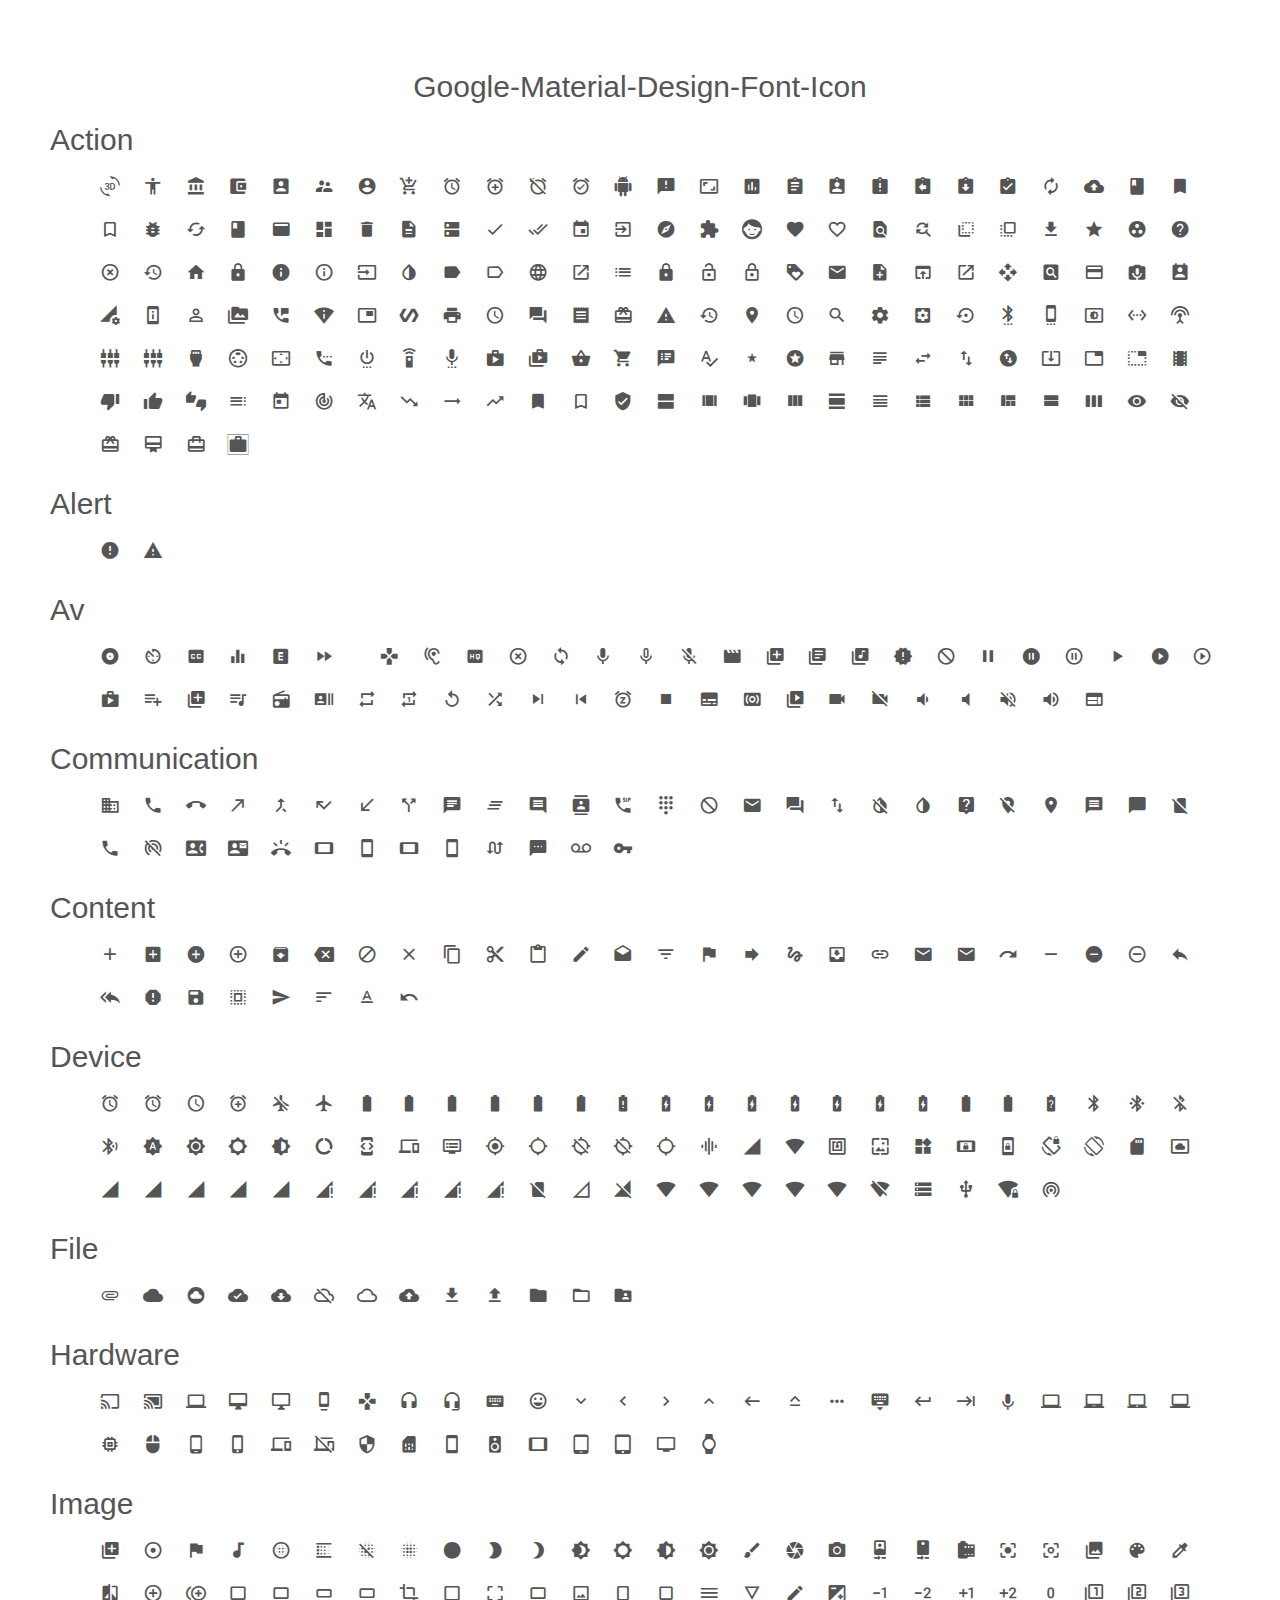
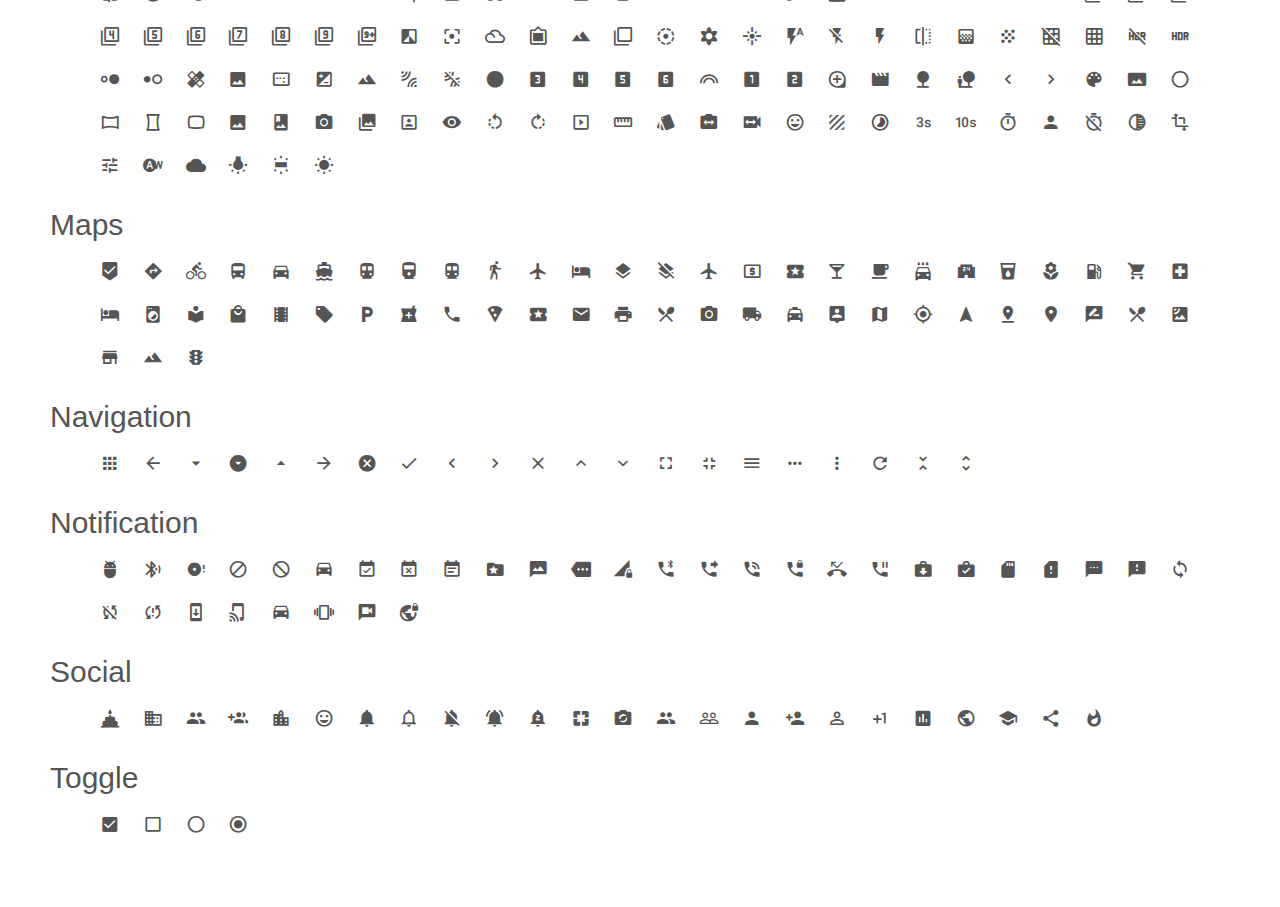
==== commit 36dbfa0b: "." ====
--- a/demo.html
+++ b/demo.html
@@ -627,7 +627,61 @@
 	<h2>Maps</h2>
 	<ul class="icon-list">
 
-		
+		<li><i class="mdi ico-beenhere"></i></li>
+		<li><i class="mdi ico-directions"></i></li>
+		<li><i class="mdi ico-directions-bike"></i></li>
+		<li><i class="mdi ico-directions-bus"></i></li>
+		<li><i class="mdi ico-directions-car"></i></li>
+		<li><i class="mdi ico-directions-ferry"></i></li>
+		<li><i class="mdi ico-directions-subway"></i></li>
+		<li><i class="mdi ico-directions-train"></i></li>
+		<li><i class="mdi ico-directions-transit"></i></li>
+		<li><i class="mdi ico-directions-walk"></i></li>
+		<li><i class="mdi ico-flight"></i></li>
+		<li><i class="mdi ico-hotel"></i></li>
+		<li><i class="mdi ico-layers"></i></li>
+		<li><i class="mdi ico-layers-clear"></i></li>
+		<li><i class="mdi ico-local-airport"></i></li>
+		<li><i class="mdi ico-local-atm"></i></li>
+		<li><i class="mdi ico-local-attraction"></i></li>
+		<li><i class="mdi ico-local-bar"></i></li>
+		<li><i class="mdi ico-local-cafe"></i></li>
+		<li><i class="mdi ico-local-car-wash"></i></li>
+		<li><i class="mdi ico-local-convenience-store"></i></li>
+		<li><i class="mdi ico-local-drink"></i></li>
+		<li><i class="mdi ico-local-florist"></i></li>
+		<li><i class="mdi ico-local-gas-station"></i></li>
+		<li><i class="mdi ico-local-grocery-store"></i></li>
+		<li><i class="mdi ico-local-hospital"></i></li>
+		<li><i class="mdi ico-local-hotel"></i></li>
+		<li><i class="mdi ico-local-laundry-service"></i></li>
+		<li><i class="mdi ico-local-library"></i></li>
+		<li><i class="mdi ico-local-mall"></i></li>
+		<li><i class="mdi ico-local-movies"></i></li>
+		<li><i class="mdi ico-local-offer"></i></li>
+		<li><i class="mdi ico-local-parking"></i></li>
+		<li><i class="mdi ico-local-pharmacy"></i></li>
+		<li><i class="mdi ico-local-phone"></i></li>
+		<li><i class="mdi ico-local-pizza"></i></li>
+		<li><i class="mdi ico-local-play"></i></li>
+		<li><i class="mdi ico-local-post-office"></i></li>
+		<li><i class="mdi ico-local-print-shop"></i></li>
+		<li><i class="mdi ico-local-restaurant"></i></li>
+		<li><i class="mdi ico-local-see"></i></li>
+		<li><i class="mdi ico-local-shipping"></i></li>
+		<li><i class="mdi ico-local-taxi"></i></li>
+		<li><i class="mdi ico-location-history"></i></li>
+		<li><i class="mdi ico-map"></i></li>
+		<li><i class="mdi ico-my-location"></i></li>
+		<li><i class="mdi ico-navigation"></i></li>
+		<li><i class="mdi ico-pin-drop"></i></li>
+		<li><i class="mdi ico-place"></i></li>
+		<li><i class="mdi ico-rate-review"></i></li>
+		<li><i class="mdi ico-restaurant-menu"></i></li>
+		<li><i class="mdi ico-satellite"></i></li>
+		<li><i class="mdi ico-store-mall-directory"></i></li>
+		<li><i class="mdi ico-terrain"></i></li>
+		<li><i class="mdi ico-traffic"></i></li>
 	
 	</ul>
 
@@ -635,30 +689,107 @@
 	<h2>Navigation</h2>
 	<ul class="icon-list">
 
-		
+		<li><i class="mdi ico-apps"></i></li>
+		<li><i class="mdi ico-arrow-back"></i></li>
+		<li><i class="mdi ico-arrow-drop-down"></i></li>
+		<li><i class="mdi ico-arrow-drop-down-circle"></i></li>
+		<li><i class="mdi ico-arrow-drop-up"></i></li>
+		<li><i class="mdi ico-arrow-forward"></i></li>
+		<li><i class="mdi ico-cancel"></i></li>
+		<li><i class="mdi ico-check"></i></li>
+		<li><i class="mdi ico-chevron-left"></i></li>
+		<li><i class="mdi ico-chevron-right"></i></li>
+		<li><i class="mdi ico-close"></i></li>
+		<li><i class="mdi ico-expand-less"></i></li>
+		<li><i class="mdi ico-expand-more"></i></li>
+		<li><i class="mdi ico-fullscreen"></i></li>
+		<li><i class="mdi ico-fullscreen-exit"></i></li>
+		<li><i class="mdi ico-menu"></i></li>
+		<li><i class="mdi ico-more-horiz"></i></li>
+		<li><i class="mdi ico-more-vert"></i></li>
+		<li><i class="mdi ico-refresh"></i></li>
+		<li><i class="mdi ico-unfold-less"></i></li>
+		<li><i class="mdi ico-unfold-more"></i></li>
+
+	</ul>
+	<h2>Notification</h2>
+	<ul class="icon-list">
+
+		<li><i class="mdi ico-adb"></i></li>
+		<li><i class="mdi ico-bluetooth-audio"></i></li>
+		<li><i class="mdi ico-disc-full"></i></li>
+		<li><i class="mdi ico-dnd-forwardslash"></i></li>
+		<li><i class="mdi ico-dnd-on"></i></li>
+		<li><i class="mdi ico-drive-eta"></i></li>
+		<li><i class="mdi ico-event-available"></i></li>
+		<li><i class="mdi ico-event-busy"></i></li>
+		<li><i class="mdi ico-event-note"></i></li>
+		<li><i class="mdi ico-folder-special"></i></li>
+		<li><i class="mdi ico-mms"></i></li>
+		<li><i class="mdi ico-more"></i></li>
+		<li><i class="mdi ico-network-locked"></i></li>
+		<li><i class="mdi ico-phone-bluetooth-speaker"></i></li>
+		<li><i class="mdi ico-phone-forwarded"></i></li>
+		<li><i class="mdi ico-phone-in-talk"></i></li>
+		<li><i class="mdi ico-phone-locked"></i></li>
+		<li><i class="mdi ico-phone-missed"></i></li>
+		<li><i class="mdi ico-phone-paused"></i></li>
+		<li><i class="mdi ico-play-download"></i></li>
+		<li><i class="mdi ico-play-install"></i></li>
+		<li><i class="mdi ico-sd-card"></i></li>
+		<li><i class="mdi ico-sim-card-alert"></i></li>
+		<li><i class="mdi ico-sms"></i></li>
+		<li><i class="mdi ico-sms-failed"></i></li>
+		<li><i class="mdi ico-sync"></i></li>
+		<li><i class="mdi ico-sync-disabled"></i></li>
+		<li><i class="mdi ico-sync-problem"></i></li>
+		<li><i class="mdi ico-system-update"></i></li>
+		<li><i class="mdi ico-tap-and-play"></i></li>
+		<li><i class="mdi ico-time-to-leave"></i></li>
+		<li><i class="mdi ico-vibration"></i></li>
+		<li><i class="mdi ico-voice-chat"></i></li>
+		<li><i class="mdi ico-vpn-lock"></i></li>
 	
 	</ul>
 
 
-	<h2>Notification</h2>
-	<ul class="icon-list">
-
-		
+	<h2>Social</h2>
+	<ul class="icon-list">
+
+		<li><i class="mdi ico-cake"></i></li>
+		<li><i class="mdi ico-domain"></i></li>
+		<li><i class="mdi ico-group"></i></li>
+		<li><i class="mdi ico-group-add"></i></li>
+		<li><i class="mdi ico-location-city"></i></li>
+		<li><i class="mdi ico-mood"></i></li>
+		<li><i class="mdi ico-notifications"></i></li>
+		<li><i class="mdi ico-notifications-none"></i></li>
+		<li><i class="mdi ico-notifications-off"></i></li>
+		<li><i class="mdi ico-notifications-on"></i></li>
+		<li><i class="mdi ico-notifications-paused"></i></li>
+		<li><i class="mdi ico-pages"></i></li>
+		<li><i class="mdi ico-party-mode"></i></li>
+		<li><i class="mdi ico-people"></i></li>
+		<li><i class="mdi ico-people-outline"></i></li>
+		<li><i class="mdi ico-person"></i></li>
+		<li><i class="mdi ico-person-add"></i></li>
+		<li><i class="mdi ico-person-outline"></i></li>
+		<li><i class="mdi ico-plus-one"></i></li>
+		<li><i class="mdi ico-poll"></i></li>
+		<li><i class="mdi ico-public"></i></li>
+		<li><i class="mdi ico-school"></i></li>
+		<li><i class="mdi ico-share"></i></li>
+		<li><i class="mdi ico-whatshot"></i></li>
 	
 	</ul>
 
-
-	<h2>Social</h2>
-	<ul class="icon-list">
-
-		
-	
-	</ul>
-
 	<h2>Toggle</h2>
 	<ul class="icon-list">
 
-		
+		<li><i class="mdi ico-check-box"></i></li>
+		<li><i class="mdi ico-check-box-outline-blank"></i></li>
+		<li><i class="mdi ico-radio-button-off"></i></li>
+		<li><i class="mdi ico-radio-button-on"></i></li>
 	
 	</ul>
 
--- a/demo-files/demo.css
+++ b/demo-files/demo.css
@@ -1,5 +1,5 @@
 body {
-	padding: 0;
+	padding: 5rem;
 	margin: 0;
 	font-family: sans-serif;
 	font-size: 1em;
@@ -8,155 +8,10 @@
 	background: #fff;
 }
 h1 {
-	font-size: 1.5em;
+	font-size: 3em;
 	font-weight: normal;
-}
-small {
-	font-size: .66666667em;
-}
-a {
-	color: #e74c3c;
-	text-decoration: none;
-}
-a:hover, a:focus {
-	box-shadow: 0 1px #e74c3c;
-}
-.bshadow0, input {
-	box-shadow: inset 0 -2px #e7e7e7;
-}
-input:hover {
-	box-shadow: inset 0 -2px #ccc;
-}
-input, fieldset {
-	font-size: 1em;
-	margin: 0;
-	padding: 0;
-	border: 0;
-}
-input {
-	color: inherit;
-	line-height: 1.5;
-	height: 1.5em;
-	padding: .25em 0;
-}
-input:focus {
-	outline: none;
-	box-shadow: inset 0 -2px #449fdb;
-}
-.glyph {
-	font-size: 16px;
-	width: 15em;
-	padding-bottom: 1em;
-	margin-right: 4em;
-	margin-bottom: 1em;
-	float: left;
-	overflow: hidden;
-}
-.liga {
-	width: 80%;
-	width: calc(100% - 2.5em);
-}
-.talign-right {
-	text-align: right;
-}
-.talign-center {
 	text-align: center;
 }
-.bgc1 {
-	background: #f1f1f1;
-}
-.fgc1 {
-	color: #999;
-}
-.fgc0 {
-	color: #000;
-}
-p {
-	margin-top: 1em;
-	margin-bottom: 1em;
-}
-.mvm {
-	margin-top: .75em;
-	margin-bottom: .75em;
-}
-.mtn {
-	margin-top: 0;
-}
-.mtl, .mal {
-	margin-top: 1.5em;
-}
-.mbl, .mal {
-	margin-bottom: 1.5em;
-}
-.mal, .mhl {
-	margin-left: 1.5em;
-	margin-right: 1.5em;
-}
-.mhmm {
-	margin-left: 1em;
-	margin-right: 1em;
-}
-.mls {
-	margin-left: .25em;
-}
-.ptl {
-	padding-top: 1.5em;
-}
-.pbs, .pvs {
-	padding-bottom: .25em;
-}
-.pvs, .pts {
-	padding-top: .25em;
-}
-.unit {
-	float: left;
-}
-.unitRight {
-	float: right;
-}
-.size1of2 {
-	width: 50%;
-}
-.size1of1 {
-	width: 100%;
-}
-.clearfix:before, .clearfix:after {
-	content: " ";
-	display: table;
-}
-.clearfix:after {
-	clear: both;
-}
-.hidden-true {
-	display: none;
-}
-.textbox0 {
-	width: 3em;
-	background: #f1f1f1;
-	padding: .25em .5em;
-	line-height: 1.5;
-	height: 1.5em;
-}
-#testDrive {
-	padding-top: 24px;
-	line-height: 1.5;
-}
-.fs0 {
-	font-size: 16px;
-}
-.fs1 {
-	font-size: 32px;
-}
-
-
-
-
-body{
-	padding: 5rem;
-}
-
-
-
 
 
 .icon-list li{
--- a/css/material-design-font-icon.css
+++ b/css/material-design-font-icon.css
@@ -1,3 +1,3 @@
-@font-face{font-family:"material-icons";src:url("../fonts/material-icons.eot?wrvk9m");src:url("../fonts/material-icons.eot?#iefixwrvk9m") format("embedded-opentype"),url("../fonts/material-icons.woff?wrvk9m") format("woff"),url("../fonts/material-icons.ttf?wrvk9m") format("truetype"),url("../fonts/material-icons.svg?wrvk9m#material-icons") format("svg");font-weight:normal;font-style:normal}.mdi{font-family:"material-icons";speak:none;font-style:normal;font-weight:normal;font-variant:normal;text-transform:none;line-height:1;-webkit-font-smoothing:antialiased;-moz-osx-font-smoothing:grayscale}.ico-3d-rotation:before{content:"\e600"}.ico-accessibility:before{content:"\e604"}.ico-account-balance:before{content:"\e605"}.ico-account-balance-wallet:before{content:"\e606"}.ico-account-box:before{content:"\e607"}.ico-account-child:before{content:"\e608"}.ico-account-circle:before{content:"\e609"}.ico-add-shopping-cart:before{content:"\e610"}.ico-alarm:before{content:"\e615"}.ico-alarm-add:before{content:"\e616"}.ico-alarm-off:before{content:"\e617"}.ico-alarm-on:before{content:"\e618"}.ico-android:before{content:"\e61a"}.ico-announcement:before{content:"\e61b"}.ico-aspect-ratio:before{content:"\e623"}.ico-assessment:before{content:"\e624"}.ico-assignment:before{content:"\e625"}.ico-assignment-ind:before{content:"\e626"}.ico-assignment-late:before{content:"\e627"}.ico-assignment-return:before{content:"\e628"}.ico-assignment-returned:before{content:"\e629"}.ico-assignment-turned-in:before{content:"\e62a"}.ico-autorenew:before{content:"\e630"}.ico-backup:before{content:"\e633"}.ico-book:before{content:"\e650"}.ico-bookmark:before{content:"\e651"}.ico-bookmark-outline:before{content:"\e652"}.ico-bug-report:before{content:"\e66b"}.ico-cached:before{content:"\e66d"}.ico-class:before{content:"\e686"}.ico-credit-card:before{content:"\e69f"}.ico-dashboard:before{content:"\e6ab"}.ico-delete:before{content:"\e6ae"}.ico-description:before{content:"\e6af"}.ico-dns:before{content:"\e6c3"}.ico-done:before{content:"\e6c7"}.ico-done-all:before{content:"\e6c8"}.ico-event:before{content:"\e6d0"}.ico-exit-to-app:before{content:"\e6d4"}.ico-explore:before{content:"\e6d8"}.ico-extension:before{content:"\e6df"}.ico-face-unlock:before{content:"\e6e0"}.ico-favorite:before{content:"\e6e3"}.ico-favorite-outline:before{content:"\e6e4"}.ico-find-in-page:before{content:"\e6fb"}.ico-find-replace:before{content:"\e6fc"}.ico-flip-to-back:before{content:"\e704"}.ico-flip-to-front:before{content:"\e705"}.ico-get-app:before{content:"\e728"}.ico-grade:before{content:"\e72c"}.ico-group-work:before{content:"\e733"}.ico-help:before{content:"\e73c"}.ico-highlight-remove:before{content:"\e73e"}.ico-history:before{content:"\e73f"}.ico-home:before{content:"\e740"}.ico-https:before{content:"\e742"}.ico-info:before{content:"\e747"}.ico-info-outline:before{content:"\e748"}.ico-input:before{content:"\e749"}.ico-invert-colors:before{content:"\e751"}.ico-label:before{content:"\e762"}.ico-label-outline:before{content:"\e763"}.ico-language:before{content:"\e765"}.ico-launch:before{content:"\e76a"}.ico-list:before{content:"\e771"}.ico-lock:before{content:"\e796"}.ico-lock-open:before{content:"\e797"}.ico-lock-outline:before{content:"\e798"}.ico-loyalty:before{content:"\e7a2"}.ico-markunread:before{content:"\e7a5"}.ico-note-add:before{content:"\e7ca"}.ico-open-in-browser:before{content:"\e7d2"}.ico-open-in-new:before{content:"\e7d3"}.ico-open-with:before{content:"\e7d4"}.ico-pageview:before{content:"\e7d6"}.ico-payment:before{content:"\e7e1"}.ico-perm-camera-mico:before{content:"\e7e4"}.ico-perm-contact-cal:before{content:"\e7e5"}.ico-perm-data-setting:before{content:"\e7e6"}.ico-perm-device-info:before{content:"\e7e7"}.ico-perm-identity:before{content:"\e7e8"}.ico-perm-media:before{content:"\e7e9"}.ico-perm-phone-msg:before{content:"\e7ea"}.ico-perm-scan-wifi:before{content:"\e7eb"}.ico-picture-in-picture:before{content:"\e7fe"}.ico-polymer:before{content:"\e80a"}.ico-print:before{content:"\e80d"}.ico-query-builder:before{content:"\e810"}.ico-question-answer:before{content:"\e811"}.ico-receipt:before{content:"\e81a"}.ico-redeem:before{content:"\e81c"}.ico-report-problem:before{content:"\e829"}.ico-restore:before{content:"\e82b"}.ico-room:before{content:"\e82d"}.ico-schedule:before{content:"\e832"}.ico-search:before{content:"\e83a"}.ico-settings:before{content:"\e83e"}.ico-settings-applications:before{content:"\e83f"}.ico-settings-backup-restore:before{content:"\e840"}.ico-settings-bluetooth:before{content:"\e841"}.ico-settings-cell:before{content:"\e842"}.ico-settings-display:before{content:"\e843"}.ico-settings-ethernet:before{content:"\e844"}.ico-settings-input-antenna:before{content:"\e845"}.ico-settings-input-component:before{content:"\e846"}.ico-settings-input-composite:before{content:"\e847"}.ico-settings-input-hdmi:before{content:"\e848"}.ico-settings-input-svideo:before{content:"\e849"}.ico-settings-overscan:before{content:"\e84a"}.ico-settings-phone:before{content:"\e84b"}.ico-settings-power:before{content:"\e84c"}.ico-settings-remote:before{content:"\e84d"}.ico-settings-voice:before{content:"\e84f"}.ico-shop:before{content:"\e851"}.ico-shop-two:before{content:"\e852"}.ico-shopping-basket:before{content:"\e853"}.ico-shopping-cart:before{content:"\e854"}.ico-speaker-notes:before{content:"\e874"}.ico-spellcheck:before{content:"\e875"}.ico-star-rate:before{content:"\e876"}.ico-stars:before{content:"\e877"}.ico-store:before{content:"\e87e"}.ico-subject:before{content:"\e882"}.ico-swap-horiz:before{content:"\e886"}.ico-swap-vert:before{content:"\e887"}.ico-swap-vert-circle:before{content:"\e888"}.ico-system-update-tv:before{content:"\e88f"}.ico-tab:before{content:"\e890"}.ico-tab-unselected:before{content:"\e891"}.ico-theaters:before{content:"\e89b"}.ico-thumb-down:before{content:"\e89c"}.ico-thumb-up:before{content:"\e89d"}.ico-thumbs-up-down:before{content:"\e89e"}.ico-toc:before{content:"\e8a6"}.ico-today:before{content:"\e8a7"}.ico-track-changes:before{content:"\e8a9"}.ico-translate:before{content:"\e8ac"}.ico-trending-down:before{content:"\e8ad"}.ico-trending-neutral:before{content:"\e8ae"}.ico-trending-up:before{content:"\e8af"}.ico-turned-in:before{content:"\e8b1"}.ico-turned-in-not:before{content:"\e8b2"}.ico-verified-user:before{content:"\e8b8"}.ico-view-agenda:before{content:"\e8c0"}.ico-view-array:before{content:"\e8c1"}.ico-view-carousel:before{content:"\e8c2"}.ico-view-column:before{content:"\e8c3"}.ico-view-day:before{content:"\e8c4"}.ico-view-headline:before{content:"\e8c5"}.ico-view-list:before{content:"\e8c6"}.ico-view-module:before{content:"\e8c7"}.ico-view-quilt:before{content:"\e8c8"}.ico-view-stream:before{content:"\e8c9"}.ico-view-week:before{content:"\e8ca"}.ico-visibility:before{content:"\e8cb"}.ico-visibility-off:before{content:"\e8cc"}.ico-wallet-giftcard:before{content:"\e8d5"}.ico-wallet-membership:before{content:"\e8d6"}.ico-wallet-travel:before{content:"\e8d7"}.ico-work:before{content:"\e8e3"}.ico-error:before{content:"\e6cf"}.ico-warning:before{content:"\e8d8"}.ico-album:before{content:"\e619"}.ico-av-timer:before{content:"\e631"}.ico-closed-caption:before{content:"\e68a"}.ico-equalizer:before{content:"\e6ce"}.ico-explicit:before{content:"\e6d7"}.ico-fast-forward:before{content:"\e6e1"}.ico-fast-rewind:before{content:"\e6e2"}.ico-games:before{content:"\e726"}.ico-hearing:before{content:"\e73b"}.ico-high-quality:before{content:"\e73d"}.ico-highlight-remove:before{content:"\e73e"}.ico-loop:before{content:"\e7a0"}.ico-mic:before{content:"\e7ac"}.ico-mic-none:before{content:"\e7ad"}.ico-mic-off:before{content:"\e7ae"}.ico-movie:before{content:"\e7b7"}.ico-my-library-add:before{content:"\e7ba"}.ico-my-library-books:before{content:"\e7bb"}.ico-my-library-music:before{content:"\e7bc"}.ico-new-releases:before{content:"\e7c6"}.ico-not-interested:before{content:"\e7c9"}.ico-pause:before{content:"\e7de"}.ico-pause-circle-fill:before{content:"\e7df"}.ico-pause-circle-outline:before{content:"\e7e0"}.ico-play-arrow:before{content:"\e801"}.ico-play-circle-fill:before{content:"\e802"}.ico-play-circle-outline:before{content:"\e803"}.ico-play-shopping-bag:before{content:"\e806"}.ico-playlist-add:before{content:"\e807"}.ico-queue:before{content:"\e812"}.ico-queue-music:before{content:"\e813"}.ico-radio:before{content:"\e816"}.ico-recent-actors:before{content:"\e81b"}.ico-repeat:before{content:"\e823"}.ico-repeat-one:before{content:"\e824"}.ico-replay:before{content:"\e825"}.ico-shuffle:before{content:"\e855"}.ico-skip-next:before{content:"\e86b"}.ico-skip-previous:before{content:"\e86c"}.ico-snooze:before{content:"\e871"}.ico-stop:before{content:"\e87c"}.ico-subtitles:before{content:"\e883"}.ico-surround-sound:before{content:"\e884"}.ico-video-collection:before{content:"\e8bd"}.ico-videocam:before{content:"\e8be"}.ico-videocam-off:before{content:"\e8bf"}.ico-volume-down:before{content:"\e8cf"}.ico-volume-mute:before{content:"\e8d0"}.ico-volume-off:before{content:"\e8d1"}.ico-volume-up:before{content:"\e8d2"}.ico-web:before{content:"\e8df"}.ico-business:before{content:"\e66c"}.ico-call:before{content:"\e66f"}.ico-call-end:before{content:"\e670"}.ico-call-made:before{content:"\e671"}.ico-call-merge:before{content:"\e672"}.ico-call-missed:before{content:"\e673"}.ico-call-received:before{content:"\e674"}.ico-call-split:before{content:"\e675"}.ico-chat:before{content:"\e680"}.ico-clear-all:before{content:"\e688"}.ico-comment:before{content:"\e695"}.ico-contacts:before{content:"\e698"}.ico-dialer-sip:before{content:"\e6b5"}.ico-dialpad:before{content:"\e6b6"}.ico-dnd-on:before{content:"\e6c2"}.ico-email:before{content:"\e6cd"}.ico-forum:before{content:"\e720"}.ico-import-export:before{content:"\e745"}.ico-invert-colors-off:before{content:"\e752"}.ico-invert-colors-on:before{content:"\e753"}.ico-live-help:before{content:"\e772"}.ico-location-off:before{content:"\e793"}.ico-location-on:before{content:"\e794"}.ico-message:before{content:"\e7aa"}.ico-messenger:before{content:"\e7ab"}.ico-no-sim:before{content:"\e7c8"}.ico-phone:before{content:"\e7ef"}.ico-portable-wifi-off:before{content:"\e80b"}.ico-quick-contacts-dialer:before{content:"\e814"}.ico-quick-contacts-mail:before{content:"\e815"}.ico-ring-volume:before{content:"\e82c"}.ico-stay-current-landscape:before{content:"\e878"}.ico-stay-current-portrait:before{content:"\e879"}.ico-stay-primary-landscape:before{content:"\e87a"}.ico-stay-primary-portrait:before{content:"\e87b"}.ico-swap-calls:before{content:"\e885"}.ico-textsms:before{content:"\e899"}.ico-voicemail:before{content:"\e8ce"}.ico-vpn-key:before{content:"\e8d3"}.ico-add:before{content:"\e60b"}.ico-add-box:before{content:"\e60d"}.ico-add-circle:before{content:"\e60e"}.ico-add-circle-outline:before{content:"\e60f"}.ico-archive:before{content:"\e61d"}.ico-backspace:before{content:"\e632"}.ico-block:before{content:"\e646"}.ico-clear:before{content:"\e687"}.ico-content-copy:before{content:"\e699"}.ico-content-cut:before{content:"\e69a"}.ico-content-paste:before{content:"\e69b"}.ico-create:before{content:"\e69e"}.ico-drafts:before{content:"\e6c9"}.ico-filter-list:before{content:"\e6f7"}.ico-flag:before{content:"\e6fd"}.ico-forward:before{content:"\e721"}.ico-gesture:before{content:"\e727"}.ico-inbox:before{content:"\e746"}.ico-link:before{content:"\e770"}.ico-mail:before{content:"\e7a3"}.ico-markunread:before{content:"\e7a5"}.ico-redo:before{content:"\e81d"}.ico-remove:before{content:"\e81f"}.ico-remove-circle:before{content:"\e820"}.ico-remove-circle-outline:before{content:"\e821"}.ico-reply:before{content:"\e826"}.ico-reply-all:before{content:"\e827"}.ico-report:before{content:"\e828"}.ico-save:before{content:"\e831"}.ico-select-all:before{content:"\e83c"}.ico-send:before{content:"\e83d"}.ico-sort:before{content:"\e872"}.ico-text-format:before{content:"\e898"}.ico-undo:before{content:"\e8b4"}.ico-access-alarm:before{content:"\e601"}.ico-access-alarms:before{content:"\e602"}.ico-access-time:before{content:"\e603"}.ico-add-alarm:before{content:"\e60c"}.ico-airplanemode-off:before{content:"\e613"}.ico-airplanemode-on:before{content:"\e614"}.ico-battery-20:before{content:"\e634"}.ico-battery-30:before{content:"\e635"}.ico-battery-50:before{content:"\e636"}.ico-battery-60:before{content:"\e637"}.ico-battery-80:before{content:"\e638"}.ico-battery-90:before{content:"\e639"}.ico-battery-alert:before{content:"\e63a"}.ico-battery-charging-20:before{content:"\e63b"}.ico-battery-charging-30:before{content:"\e63c"}.ico-battery-charging-50:before{content:"\e63d"}.ico-battery-charging-60:before{content:"\e63e"}.ico-battery-charging-80:before{content:"\e63f"}.ico-battery-charging-90:before{content:"\e640"}.ico-battery-charging-full:before{content:"\e641"}.ico-battery-full:before{content:"\e642"}.ico-battery-std:before{content:"\e643"}.ico-battery-unknown:before{content:"\e644"}.ico-bluetooth:before{content:"\e647"}.ico-bluetooth-connected:before{content:"\e649"}.ico-bluetooth-disabled:before{content:"\e64a"}.ico-bluetooth-searching:before{content:"\e64b"}.ico-brightness-auto:before{content:"\e666"}.ico-brightness-high:before{content:"\e667"}.ico-brightness-low:before{content:"\e668"}.ico-brightness-medium:before{content:"\e669"}.ico-data-usage:before{content:"\e6ac"}.ico-developer-mode:before{content:"\e6b3"}.ico-devices:before{content:"\e6b4"}.ico-dvr:before{content:"\e6cb"}.ico-gps-fixed:before{content:"\e729"}.ico-gps-not-fixed:before{content:"\e72a"}.ico-gps-off:before{content:"\e72b"}.ico-location-disabled:before{content:"\e791"}.ico-location-searching:before{content:"\e795"}.ico-multitrack-audio:before{content:"\e7b9"}.ico-network-cell:before{content:"\e7c3"}.ico-network-wifi:before{content:"\e7c5"}.ico-nfc:before{content:"\e7c7"}.ico-now-wallpaper:before{content:"\e7d0"}.ico-now-widgets:before{content:"\e7d1"}.ico-screen-lock-landscape:before{content:"\e834"}.ico-screen-lock-portrait:before{content:"\e835"}.ico-screen-lock-rotation:before{content:"\e836"}.ico-screen-rotation:before{content:"\e837"}.ico-sd-storage:before{content:"\e839"}.ico-settings-system-daydream:before{content:"\e84e"}.ico-signal-cellular-0-bar:before{content:"\e856"}.ico-signal-cellular-1-bar:before{content:"\e857"}.ico-signal-cellular-2-bar:before{content:"\e858"}.ico-signal-cellular-3-bar:before{content:"\e859"}.ico-signal-cellular-4-bar:before{content:"\e85a"}.ico-signal-cellular-connected-no-internet-0-bar:before{content:"\e85b"}.ico-signal-cellular-connected-no-internet-1-bar:before{content:"\e85c"}.ico-signal-cellular-connected-no-internet-2-bar:before{content:"\e85d"}.ico-signal-cellular-connected-no-internet-3-bar:before{content:"\e85e"}.ico-signal-cellular-connected-no-internet-4-bar:before{content:"\e85f"}.ico-signal-cellular-no-sim:before{content:"\e860"}.ico-signal-cellular-null:before{content:"\e861"}.ico-signal-cellular-off:before{content:"\e862"}.ico-signal-wifi-0-bar:before{content:"\e863"}.ico-signal-wifi-1-bar:before{content:"\e864"}.ico-signal-wifi-2-bar:before{content:"\e865"}.ico-signal-wifi-3-bar:before{content:"\e866"}.ico-signal-wifi-4-bar:before{content:"\e867"}.ico-signal-wifi-off:before{content:"\e868"}.ico-storage:before{content:"\e87d"}.ico-usb:before{content:"\e8b7"}.ico-wifi-lock:before{content:"\e8e1"}.ico-wifi-tethering:before{content:"\e8e2"}.ico-attachment:before{content:"\e62e"}.ico-cloud:before{content:"\e68b"}.ico-cloud-circle:before{content:"\e68c"}.ico-cloud-done:before{content:"\e68d"}.ico-cloud-download:before{content:"\e68e"}.ico-cloud-off:before{content:"\e68f"}.ico-cloud-queue:before{content:"\e690"}.ico-cloud-upload:before{content:"\e691"}.ico-file-download:before{content:"\e6e5"}.ico-file-upload:before{content:"\e6e6"}.ico-folder:before{content:"\e706"}.ico-folder-open:before{content:"\e707"}.ico-folder-shared:before{content:"\e708"}.ico-cast:before{content:"\e67c"}.ico-cast-connected:before{content:"\e67d"}.ico-computer:before{content:"\e697"}.ico-desktop-mac:before{content:"\e6b0"}.ico-desktop-windows:before{content:"\e6b1"}.ico-dock:before{content:"\e6c5"}.ico-gamepad:before{content:"\e725"}.ico-headset:before{content:"\e738"}.ico-headset-mic:before{content:"\e739"}.ico-keyboard:before{content:"\e755"}.ico-keyboard-alt:before{content:"\e756"}.ico-keyboard-arrow-down:before{content:"\e757"}.ico-keyboard-arrow-left:before{content:"\e758"}.ico-keyboard-arrow-right:before{content:"\e759"}.ico-keyboard-arrow-up:before{content:"\e75a"}.ico-keyboard-backspace:before{content:"\e75b"}.ico-keyboard-capslock:before{content:"\e75c"}.ico-keyboard-control:before{content:"\e75d"}.ico-keyboard-hide:before{content:"\e75e"}.ico-keyboard-return:before{content:"\e75f"}.ico-keyboard-tab:before{content:"\e760"}.ico-keyboard-voice:before{content:"\e761"}.ico-laptop:before{content:"\e766"}.ico-laptop-chromebook:before{content:"\e767"}.ico-laptop-mac:before{content:"\e768"}.ico-laptop-windows:before{content:"\e769"}.ico-memory:before{content:"\e7a7"}.ico-mouse:before{content:"\e7b6"}.ico-phone-android:before{content:"\e7f0"}.ico-phone-iphone:before{content:"\e7f4"}.ico-phonelink:before{content:"\e7f8"}.ico-phonelink-off:before{content:"\e7f9"}.ico-security:before{content:"\e83b"}.ico-sim-card:before{content:"\e869"}.ico-smartphone:before{content:"\e86e"}.ico-speaker:before{content:"\e873"}.ico-tablet:before{content:"\e892"}.ico-tablet-android:before{content:"\e893"}.ico-tablet-mac:before{content:"\e894"}.ico-tv:before{content:"\e8b3"}.ico-watch:before{content:"\e8d9"}.ico-add-to-photos:before{content:"\e611"}.ico-adjust:before{content:"\e612"}.ico-assistant-photo:before{content:"\e62b"}.ico-audiotrack:before{content:"\e62f"}.ico-blur-circular:before{content:"\e64c"}.ico-blur-linear:before{content:"\e64d"}.ico-blur-off:before{content:"\e64e"}.ico-blur-on:before{content:"\e64f"}.ico-brightness-1:before{content:"\e65f"}.ico-brightness-2:before{content:"\e660"}.ico-brightness-3:before{content:"\e661"}.ico-brightness-4:before{content:"\e662"}.ico-brightness-5:before{content:"\e663"}.ico-brightness-6:before{content:"\e664"}.ico-brightness-7:before{content:"\e665"}.ico-brush:before{content:"\e66a"}.ico-camera:before{content:"\e676"}.ico-camera-alt:before{content:"\e677"}.ico-camera-front:before{content:"\e678"}.ico-camera-rear:before{content:"\e679"}.ico-camera-roll:before{content:"\e67a"}.ico-center-focus-strong:before{content:"\e67e"}.ico-center-focus-weak:before{content:"\e67f"}.ico-collections:before{content:"\e692"}.ico-color-lens:before{content:"\e693"}.ico-colorize:before{content:"\e694"}.ico-compare:before{content:"\e696"}.ico-control-point:before{content:"\e69c"}.ico-control-point-duplicate:before{content:"\e69d"}.ico-crop-3-2:before{content:"\e6a0"}.ico-crop-5-4:before{content:"\e6a1"}.ico-crop-7-5:before{content:"\e6a2"}.ico-crop-16-9:before{content:"\e6a3"}.ico-crop:before{content:"\e6a4"}.ico-crop-din:before{content:"\e6a5"}.ico-crop-free:before{content:"\e6a6"}.ico-crop-landscape:before{content:"\e6a7"}.ico-crop-original:before{content:"\e6a8"}.ico-crop-portrait:before{content:"\e6a9"}.ico-crop-square:before{content:"\e6aa"}.ico-dehaze:before{content:"\e6ad"}.ico-details:before{content:"\e6b2"}.ico-edit:before{content:"\e6cc"}.ico-exposure:before{content:"\e6d9"}.ico-exposure-minus-1:before{content:"\e6da"}.ico-exposure-minus-2:before{content:"\e6db"}.ico-exposure-plus-1:before{content:"\e6dc"}.ico-exposure-plus-2:before{content:"\e6dd"}.ico-exposure-zero:before{content:"\e6de"}.ico-filter-1:before{content:"\e6e7"}.ico-filter-2:before{content:"\e6e8"}.ico-filter-3:before{content:"\e6e9"}.ico-filter-4:before{content:"\e6ea"}.ico-filter-5:before{content:"\e6eb"}.ico-filter-6:before{content:"\e6ec"}.ico-filter-7:before{content:"\e6ed"}.ico-filter-8:before{content:"\e6ee"}.ico-filter-9:before{content:"\e6ef"}.ico-filter-9-plus:before{content:"\e6f0"}.ico-filter-b-and-w:before{content:"\e6f2"}.ico-filter-center-focus:before{content:"\e6f3"}.ico-filter-drama:before{content:"\e6f4"}.ico-filter-frames:before{content:"\e6f5"}.ico-filter-hdr:before{content:"\e6f6"}.ico-filter-none:before{content:"\e6f8"}.ico-filter-tilt-shift:before{content:"\e6f9"}.ico-filter-vintage:before{content:"\e6fa"}.ico-flare:before{content:"\e6fe"}.ico-flash-auto:before{content:"\e6ff"}.ico-flash-off:before{content:"\e700"}.ico-flash-on:before{content:"\e701"}.ico-flip:before{content:"\e703"}.ico-gradient:before{content:"\e72d"}.ico-grain:before{content:"\e72e"}.ico-grid-off:before{content:"\e72f"}.ico-grid-on:before{content:"\e730"}.ico-hdr-off:before{content:"\e734"}.ico-hdr-on:before{content:"\e735"}.ico-hdr-strong:before{content:"\e736"}.ico-hdr-weak:before{content:"\e737"}.ico-healing:before{content:"\e73a"}.ico-image:before{content:"\e743"}.ico-image-aspect-ratio:before{content:"\e744"}.ico-iso:before{content:"\e754"}.ico-landscape:before{content:"\e764"}.ico-leak-add:before{content:"\e76d"}.ico-leak-remove:before{content:"\e76e"}.ico-lens:before{content:"\e76f"}.ico-looks-3:before{content:"\e799"}.ico-looks-4:before{content:"\e79a"}.ico-looks-5:before{content:"\e79b"}.ico-looks-6:before{content:"\e79c"}.ico-looks:before{content:"\e79d"}.ico-looks-one:before{content:"\e79e"}.ico-looks-two:before{content:"\e79f"}.ico-loupe:before{content:"\e7a1"}.ico-movie-creation:before{content:"\e7b8"}.ico-nature:before{content:"\e7be"}.ico-nature-people:before{content:"\e7bf"}.ico-navigate-before:before{content:"\e7c0"}.ico-navigate-next:before{content:"\e7c1"}.ico-palette:before{content:"\e7d7"}.ico-panorama:before{content:"\e7d8"}.ico-panorama-fisheye:before{content:"\e7d9"}.ico-panorama-horizontal:before{content:"\e7da"}.ico-panorama-vertical:before{content:"\e7db"}.ico-panorama-wide-angle:before{content:"\e7dc"}.ico-photo:before{content:"\e7fa"}.ico-photo-album:before{content:"\e7fb"}.ico-photo-camera:before{content:"\e7fc"}.ico-photo-library:before{content:"\e7fd"}.ico-portrait:before{content:"\e80c"}.ico-remove-red-eye:before{content:"\e822"}.ico-rotate-left:before{content:"\e82e"}.ico-rotate-right:before{content:"\e82f"}.ico-slideshow:before{content:"\e86d"}.ico-straighten:before{content:"\e880"}.ico-style:before{content:"\e881"}.ico-switch-camera:before{content:"\e889"}.ico-switch-video:before{content:"\e88a"}.ico-tag-faces:before{content:"\e895"}.ico-texture:before{content:"\e89a"}.ico-timelapse:before{content:"\e8a0"}.ico-timer-3:before{content:"\e8a1"}.ico-timer-10:before{content:"\e8a2"}.ico-timer:before{content:"\e8a3"}.ico-timer-auto:before{content:"\e8a4"}.ico-timer-off:before{content:"\e8a5"}.ico-tonality:before{content:"\e8a8"}.ico-transform:before{content:"\e8ab"}.ico-tune:before{content:"\e8b0"}.ico-wb-auto:before{content:"\e8da"}.ico-wb-cloudy:before{content:"\e8db"}.ico-wb-incandescent:before{content:"\e8dc"}.ico-wb-irradescent:before{content:"\e8dd"}.ico-wb-sunny:before{content:"\e8de"}
+@font-face{font-family:"material-icons";src:url("../fonts/material-icons.eot?wrvk9m");src:url("../fonts/material-icons.eot?#iefixwrvk9m") format("embedded-opentype"),url("../fonts/material-icons.woff?wrvk9m") format("woff"),url("../fonts/material-icons.ttf?wrvk9m") format("truetype"),url("../fonts/material-icons.svg?wrvk9m#material-icons") format("svg");font-weight:normal;font-style:normal}.mdi{font-family:"material-icons";speak:none;font-style:normal;font-weight:normal;font-variant:normal;text-transform:none;line-height:1;-webkit-font-smoothing:antialiased;-moz-osx-font-smoothing:grayscale}.ico-3d-rotation:before{content:"\e600"}.ico-accessibility:before{content:"\e604"}.ico-account-balance:before{content:"\e605"}.ico-account-balance-wallet:before{content:"\e606"}.ico-account-box:before{content:"\e607"}.ico-account-child:before{content:"\e608"}.ico-account-circle:before{content:"\e609"}.ico-add-shopping-cart:before{content:"\e610"}.ico-alarm:before{content:"\e615"}.ico-alarm-add:before{content:"\e616"}.ico-alarm-off:before{content:"\e617"}.ico-alarm-on:before{content:"\e618"}.ico-android:before{content:"\e61a"}.ico-announcement:before{content:"\e61b"}.ico-aspect-ratio:before{content:"\e623"}.ico-assessment:before{content:"\e624"}.ico-assignment:before{content:"\e625"}.ico-assignment-ind:before{content:"\e626"}.ico-assignment-late:before{content:"\e627"}.ico-assignment-return:before{content:"\e628"}.ico-assignment-returned:before{content:"\e629"}.ico-assignment-turned-in:before{content:"\e62a"}.ico-autorenew:before{content:"\e630"}.ico-backup:before{content:"\e633"}.ico-book:before{content:"\e650"}.ico-bookmark:before{content:"\e651"}.ico-bookmark-outline:before{content:"\e652"}.ico-bug-report:before{content:"\e66b"}.ico-cached:before{content:"\e66d"}.ico-class:before{content:"\e686"}.ico-credit-card:before{content:"\e69f"}.ico-dashboard:before{content:"\e6ab"}.ico-delete:before{content:"\e6ae"}.ico-description:before{content:"\e6af"}.ico-dns:before{content:"\e6c3"}.ico-done:before{content:"\e6c7"}.ico-done-all:before{content:"\e6c8"}.ico-event:before{content:"\e6d0"}.ico-exit-to-app:before{content:"\e6d4"}.ico-explore:before{content:"\e6d8"}.ico-extension:before{content:"\e6df"}.ico-face-unlock:before{content:"\e6e0"}.ico-favorite:before{content:"\e6e3"}.ico-favorite-outline:before{content:"\e6e4"}.ico-find-in-page:before{content:"\e6fb"}.ico-find-replace:before{content:"\e6fc"}.ico-flip-to-back:before{content:"\e704"}.ico-flip-to-front:before{content:"\e705"}.ico-get-app:before{content:"\e728"}.ico-grade:before{content:"\e72c"}.ico-group-work:before{content:"\e733"}.ico-help:before{content:"\e73c"}.ico-highlight-remove:before{content:"\e73e"}.ico-history:before{content:"\e73f"}.ico-home:before{content:"\e740"}.ico-https:before{content:"\e742"}.ico-info:before{content:"\e747"}.ico-info-outline:before{content:"\e748"}.ico-input:before{content:"\e749"}.ico-invert-colors:before{content:"\e751"}.ico-label:before{content:"\e762"}.ico-label-outline:before{content:"\e763"}.ico-language:before{content:"\e765"}.ico-launch:before{content:"\e76a"}.ico-list:before{content:"\e771"}.ico-lock:before{content:"\e796"}.ico-lock-open:before{content:"\e797"}.ico-lock-outline:before{content:"\e798"}.ico-loyalty:before{content:"\e7a2"}.ico-markunread:before{content:"\e7a5"}.ico-note-add:before{content:"\e7ca"}.ico-open-in-browser:before{content:"\e7d2"}.ico-open-in-new:before{content:"\e7d3"}.ico-open-with:before{content:"\e7d4"}.ico-pageview:before{content:"\e7d6"}.ico-payment:before{content:"\e7e1"}.ico-perm-camera-mico:before{content:"\e7e4"}.ico-perm-contact-cal:before{content:"\e7e5"}.ico-perm-data-setting:before{content:"\e7e6"}.ico-perm-device-info:before{content:"\e7e7"}.ico-perm-identity:before{content:"\e7e8"}.ico-perm-media:before{content:"\e7e9"}.ico-perm-phone-msg:before{content:"\e7ea"}.ico-perm-scan-wifi:before{content:"\e7eb"}.ico-picture-in-picture:before{content:"\e7fe"}.ico-polymer:before{content:"\e80a"}.ico-print:before{content:"\e80d"}.ico-query-builder:before{content:"\e810"}.ico-question-answer:before{content:"\e811"}.ico-receipt:before{content:"\e81a"}.ico-redeem:before{content:"\e81c"}.ico-report-problem:before{content:"\e829"}.ico-restore:before{content:"\e82b"}.ico-room:before{content:"\e82d"}.ico-schedule:before{content:"\e832"}.ico-search:before{content:"\e83a"}.ico-settings:before{content:"\e83e"}.ico-settings-applications:before{content:"\e83f"}.ico-settings-backup-restore:before{content:"\e840"}.ico-settings-bluetooth:before{content:"\e841"}.ico-settings-cell:before{content:"\e842"}.ico-settings-display:before{content:"\e843"}.ico-settings-ethernet:before{content:"\e844"}.ico-settings-input-antenna:before{content:"\e845"}.ico-settings-input-component:before{content:"\e846"}.ico-settings-input-composite:before{content:"\e847"}.ico-settings-input-hdmi:before{content:"\e848"}.ico-settings-input-svideo:before{content:"\e849"}.ico-settings-overscan:before{content:"\e84a"}.ico-settings-phone:before{content:"\e84b"}.ico-settings-power:before{content:"\e84c"}.ico-settings-remote:before{content:"\e84d"}.ico-settings-voice:before{content:"\e84f"}.ico-shop:before{content:"\e851"}.ico-shop-two:before{content:"\e852"}.ico-shopping-basket:before{content:"\e853"}.ico-shopping-cart:before{content:"\e854"}.ico-speaker-notes:before{content:"\e874"}.ico-spellcheck:before{content:"\e875"}.ico-star-rate:before{content:"\e876"}.ico-stars:before{content:"\e877"}.ico-store:before{content:"\e87e"}.ico-subject:before{content:"\e882"}.ico-swap-horiz:before{content:"\e886"}.ico-swap-vert:before{content:"\e887"}.ico-swap-vert-circle:before{content:"\e888"}.ico-system-update-tv:before{content:"\e88f"}.ico-tab:before{content:"\e890"}.ico-tab-unselected:before{content:"\e891"}.ico-theaters:before{content:"\e89b"}.ico-thumb-down:before{content:"\e89c"}.ico-thumb-up:before{content:"\e89d"}.ico-thumbs-up-down:before{content:"\e89e"}.ico-toc:before{content:"\e8a6"}.ico-today:before{content:"\e8a7"}.ico-track-changes:before{content:"\e8a9"}.ico-translate:before{content:"\e8ac"}.ico-trending-down:before{content:"\e8ad"}.ico-trending-neutral:before{content:"\e8ae"}.ico-trending-up:before{content:"\e8af"}.ico-turned-in:before{content:"\e8b1"}.ico-turned-in-not:before{content:"\e8b2"}.ico-verified-user:before{content:"\e8b8"}.ico-view-agenda:before{content:"\e8c0"}.ico-view-array:before{content:"\e8c1"}.ico-view-carousel:before{content:"\e8c2"}.ico-view-column:before{content:"\e8c3"}.ico-view-day:before{content:"\e8c4"}.ico-view-headline:before{content:"\e8c5"}.ico-view-list:before{content:"\e8c6"}.ico-view-module:before{content:"\e8c7"}.ico-view-quilt:before{content:"\e8c8"}.ico-view-stream:before{content:"\e8c9"}.ico-view-week:before{content:"\e8ca"}.ico-visibility:before{content:"\e8cb"}.ico-visibility-off:before{content:"\e8cc"}.ico-wallet-giftcard:before{content:"\e8d5"}.ico-wallet-membership:before{content:"\e8d6"}.ico-wallet-travel:before{content:"\e8d7"}.ico-work:before{content:"\e8e3"}.ico-error:before{content:"\e6cf"}.ico-warning:before{content:"\e8d8"}.ico-album:before{content:"\e619"}.ico-av-timer:before{content:"\e631"}.ico-closed-caption:before{content:"\e68a"}.ico-equalizer:before{content:"\e6ce"}.ico-explicit:before{content:"\e6d7"}.ico-fast-forward:before{content:"\e6e1"}.ico-fast-rewind:before{content:"\e6e2"}.ico-games:before{content:"\e726"}.ico-hearing:before{content:"\e73b"}.ico-high-quality:before{content:"\e73d"}.ico-highlight-remove:before{content:"\e73e"}.ico-loop:before{content:"\e7a0"}.ico-mic:before{content:"\e7ac"}.ico-mic-none:before{content:"\e7ad"}.ico-mic-off:before{content:"\e7ae"}.ico-movie:before{content:"\e7b7"}.ico-my-library-add:before{content:"\e7ba"}.ico-my-library-books:before{content:"\e7bb"}.ico-my-library-music:before{content:"\e7bc"}.ico-new-releases:before{content:"\e7c6"}.ico-not-interested:before{content:"\e7c9"}.ico-pause:before{content:"\e7de"}.ico-pause-circle-fill:before{content:"\e7df"}.ico-pause-circle-outline:before{content:"\e7e0"}.ico-play-arrow:before{content:"\e801"}.ico-play-circle-fill:before{content:"\e802"}.ico-play-circle-outline:before{content:"\e803"}.ico-play-shopping-bag:before{content:"\e806"}.ico-playlist-add:before{content:"\e807"}.ico-queue:before{content:"\e812"}.ico-queue-music:before{content:"\e813"}.ico-radio:before{content:"\e816"}.ico-recent-actors:before{content:"\e81b"}.ico-repeat:before{content:"\e823"}.ico-repeat-one:before{content:"\e824"}.ico-replay:before{content:"\e825"}.ico-shuffle:before{content:"\e855"}.ico-skip-next:before{content:"\e86b"}.ico-skip-previous:before{content:"\e86c"}.ico-snooze:before{content:"\e871"}.ico-stop:before{content:"\e87c"}.ico-subtitles:before{content:"\e883"}.ico-surround-sound:before{content:"\e884"}.ico-video-collection:before{content:"\e8bd"}.ico-videocam:before{content:"\e8be"}.ico-videocam-off:before{content:"\e8bf"}.ico-volume-down:before{content:"\e8cf"}.ico-volume-mute:before{content:"\e8d0"}.ico-volume-off:before{content:"\e8d1"}.ico-volume-up:before{content:"\e8d2"}.ico-web:before{content:"\e8df"}.ico-business:before{content:"\e66c"}.ico-call:before{content:"\e66f"}.ico-call-end:before{content:"\e670"}.ico-call-made:before{content:"\e671"}.ico-call-merge:before{content:"\e672"}.ico-call-missed:before{content:"\e673"}.ico-call-received:before{content:"\e674"}.ico-call-split:before{content:"\e675"}.ico-chat:before{content:"\e680"}.ico-clear-all:before{content:"\e688"}.ico-comment:before{content:"\e695"}.ico-contacts:before{content:"\e698"}.ico-dialer-sip:before{content:"\e6b5"}.ico-dialpad:before{content:"\e6b6"}.ico-dnd-on:before{content:"\e6c2"}.ico-email:before{content:"\e6cd"}.ico-forum:before{content:"\e720"}.ico-import-export:before{content:"\e745"}.ico-invert-colors-off:before{content:"\e752"}.ico-invert-colors-on:before{content:"\e753"}.ico-live-help:before{content:"\e772"}.ico-location-off:before{content:"\e793"}.ico-location-on:before{content:"\e794"}.ico-message:before{content:"\e7aa"}.ico-messenger:before{content:"\e7ab"}.ico-no-sim:before{content:"\e7c8"}.ico-phone:before{content:"\e7ef"}.ico-portable-wifi-off:before{content:"\e80b"}.ico-quick-contacts-dialer:before{content:"\e814"}.ico-quick-contacts-mail:before{content:"\e815"}.ico-ring-volume:before{content:"\e82c"}.ico-stay-current-landscape:before{content:"\e878"}.ico-stay-current-portrait:before{content:"\e879"}.ico-stay-primary-landscape:before{content:"\e87a"}.ico-stay-primary-portrait:before{content:"\e87b"}.ico-swap-calls:before{content:"\e885"}.ico-textsms:before{content:"\e899"}.ico-voicemail:before{content:"\e8ce"}.ico-vpn-key:before{content:"\e8d3"}.ico-add:before{content:"\e60b"}.ico-add-box:before{content:"\e60d"}.ico-add-circle:before{content:"\e60e"}.ico-add-circle-outline:before{content:"\e60f"}.ico-archive:before{content:"\e61d"}.ico-backspace:before{content:"\e632"}.ico-block:before{content:"\e646"}.ico-clear:before{content:"\e687"}.ico-content-copy:before{content:"\e699"}.ico-content-cut:before{content:"\e69a"}.ico-content-paste:before{content:"\e69b"}.ico-create:before{content:"\e69e"}.ico-drafts:before{content:"\e6c9"}.ico-filter-list:before{content:"\e6f7"}.ico-flag:before{content:"\e6fd"}.ico-forward:before{content:"\e721"}.ico-gesture:before{content:"\e727"}.ico-inbox:before{content:"\e746"}.ico-link:before{content:"\e770"}.ico-mail:before{content:"\e7a3"}.ico-markunread:before{content:"\e7a5"}.ico-redo:before{content:"\e81d"}.ico-remove:before{content:"\e81f"}.ico-remove-circle:before{content:"\e820"}.ico-remove-circle-outline:before{content:"\e821"}.ico-reply:before{content:"\e826"}.ico-reply-all:before{content:"\e827"}.ico-report:before{content:"\e828"}.ico-save:before{content:"\e831"}.ico-select-all:before{content:"\e83c"}.ico-send:before{content:"\e83d"}.ico-sort:before{content:"\e872"}.ico-text-format:before{content:"\e898"}.ico-undo:before{content:"\e8b4"}.ico-access-alarm:before{content:"\e601"}.ico-access-alarms:before{content:"\e602"}.ico-access-time:before{content:"\e603"}.ico-add-alarm:before{content:"\e60c"}.ico-airplanemode-off:before{content:"\e613"}.ico-airplanemode-on:before{content:"\e614"}.ico-battery-20:before{content:"\e634"}.ico-battery-30:before{content:"\e635"}.ico-battery-50:before{content:"\e636"}.ico-battery-60:before{content:"\e637"}.ico-battery-80:before{content:"\e638"}.ico-battery-90:before{content:"\e639"}.ico-battery-alert:before{content:"\e63a"}.ico-battery-charging-20:before{content:"\e63b"}.ico-battery-charging-30:before{content:"\e63c"}.ico-battery-charging-50:before{content:"\e63d"}.ico-battery-charging-60:before{content:"\e63e"}.ico-battery-charging-80:before{content:"\e63f"}.ico-battery-charging-90:before{content:"\e640"}.ico-battery-charging-full:before{content:"\e641"}.ico-battery-full:before{content:"\e642"}.ico-battery-std:before{content:"\e643"}.ico-battery-unknown:before{content:"\e644"}.ico-bluetooth:before{content:"\e647"}.ico-bluetooth-connected:before{content:"\e649"}.ico-bluetooth-disabled:before{content:"\e64a"}.ico-bluetooth-searching:before{content:"\e64b"}.ico-brightness-auto:before{content:"\e666"}.ico-brightness-high:before{content:"\e667"}.ico-brightness-low:before{content:"\e668"}.ico-brightness-medium:before{content:"\e669"}.ico-data-usage:before{content:"\e6ac"}.ico-developer-mode:before{content:"\e6b3"}.ico-devices:before{content:"\e6b4"}.ico-dvr:before{content:"\e6cb"}.ico-gps-fixed:before{content:"\e729"}.ico-gps-not-fixed:before{content:"\e72a"}.ico-gps-off:before{content:"\e72b"}.ico-location-disabled:before{content:"\e791"}.ico-location-searching:before{content:"\e795"}.ico-multitrack-audio:before{content:"\e7b9"}.ico-network-cell:before{content:"\e7c3"}.ico-network-wifi:before{content:"\e7c5"}.ico-nfc:before{content:"\e7c7"}.ico-now-wallpaper:before{content:"\e7d0"}.ico-now-widgets:before{content:"\e7d1"}.ico-screen-lock-landscape:before{content:"\e834"}.ico-screen-lock-portrait:before{content:"\e835"}.ico-screen-lock-rotation:before{content:"\e836"}.ico-screen-rotation:before{content:"\e837"}.ico-sd-storage:before{content:"\e839"}.ico-settings-system-daydream:before{content:"\e84e"}.ico-signal-cellular-0-bar:before{content:"\e856"}.ico-signal-cellular-1-bar:before{content:"\e857"}.ico-signal-cellular-2-bar:before{content:"\e858"}.ico-signal-cellular-3-bar:before{content:"\e859"}.ico-signal-cellular-4-bar:before{content:"\e85a"}.ico-signal-cellular-connected-no-internet-0-bar:before{content:"\e85b"}.ico-signal-cellular-connected-no-internet-1-bar:before{content:"\e85c"}.ico-signal-cellular-connected-no-internet-2-bar:before{content:"\e85d"}.ico-signal-cellular-connected-no-internet-3-bar:before{content:"\e85e"}.ico-signal-cellular-connected-no-internet-4-bar:before{content:"\e85f"}.ico-signal-cellular-no-sim:before{content:"\e860"}.ico-signal-cellular-null:before{content:"\e861"}.ico-signal-cellular-off:before{content:"\e862"}.ico-signal-wifi-0-bar:before{content:"\e863"}.ico-signal-wifi-1-bar:before{content:"\e864"}.ico-signal-wifi-2-bar:before{content:"\e865"}.ico-signal-wifi-3-bar:before{content:"\e866"}.ico-signal-wifi-4-bar:before{content:"\e867"}.ico-signal-wifi-off:before{content:"\e868"}.ico-storage:before{content:"\e87d"}.ico-usb:before{content:"\e8b7"}.ico-wifi-lock:before{content:"\e8e1"}.ico-wifi-tethering:before{content:"\e8e2"}.ico-attachment:before{content:"\e62e"}.ico-cloud:before{content:"\e68b"}.ico-cloud-circle:before{content:"\e68c"}.ico-cloud-done:before{content:"\e68d"}.ico-cloud-download:before{content:"\e68e"}.ico-cloud-off:before{content:"\e68f"}.ico-cloud-queue:before{content:"\e690"}.ico-cloud-upload:before{content:"\e691"}.ico-file-download:before{content:"\e6e5"}.ico-file-upload:before{content:"\e6e6"}.ico-folder:before{content:"\e706"}.ico-folder-open:before{content:"\e707"}.ico-folder-shared:before{content:"\e708"}.ico-cast:before{content:"\e67c"}.ico-cast-connected:before{content:"\e67d"}.ico-computer:before{content:"\e697"}.ico-desktop-mac:before{content:"\e6b0"}.ico-desktop-windows:before{content:"\e6b1"}.ico-dock:before{content:"\e6c5"}.ico-gamepad:before{content:"\e725"}.ico-headset:before{content:"\e738"}.ico-headset-mic:before{content:"\e739"}.ico-keyboard:before{content:"\e755"}.ico-keyboard-alt:before{content:"\e756"}.ico-keyboard-arrow-down:before{content:"\e757"}.ico-keyboard-arrow-left:before{content:"\e758"}.ico-keyboard-arrow-right:before{content:"\e759"}.ico-keyboard-arrow-up:before{content:"\e75a"}.ico-keyboard-backspace:before{content:"\e75b"}.ico-keyboard-capslock:before{content:"\e75c"}.ico-keyboard-control:before{content:"\e75d"}.ico-keyboard-hide:before{content:"\e75e"}.ico-keyboard-return:before{content:"\e75f"}.ico-keyboard-tab:before{content:"\e760"}.ico-keyboard-voice:before{content:"\e761"}.ico-laptop:before{content:"\e766"}.ico-laptop-chromebook:before{content:"\e767"}.ico-laptop-mac:before{content:"\e768"}.ico-laptop-windows:before{content:"\e769"}.ico-memory:before{content:"\e7a7"}.ico-mouse:before{content:"\e7b6"}.ico-phone-android:before{content:"\e7f0"}.ico-phone-iphone:before{content:"\e7f4"}.ico-phonelink:before{content:"\e7f8"}.ico-phonelink-off:before{content:"\e7f9"}.ico-security:before{content:"\e83b"}.ico-sim-card:before{content:"\e869"}.ico-smartphone:before{content:"\e86e"}.ico-speaker:before{content:"\e873"}.ico-tablet:before{content:"\e892"}.ico-tablet-android:before{content:"\e893"}.ico-tablet-mac:before{content:"\e894"}.ico-tv:before{content:"\e8b3"}.ico-watch:before{content:"\e8d9"}.ico-add-to-photos:before{content:"\e611"}.ico-adjust:before{content:"\e612"}.ico-assistant-photo:before{content:"\e62b"}.ico-audiotrack:before{content:"\e62f"}.ico-blur-circular:before{content:"\e64c"}.ico-blur-linear:before{content:"\e64d"}.ico-blur-off:before{content:"\e64e"}.ico-blur-on:before{content:"\e64f"}.ico-brightness-1:before{content:"\e65f"}.ico-brightness-2:before{content:"\e660"}.ico-brightness-3:before{content:"\e661"}.ico-brightness-4:before{content:"\e662"}.ico-brightness-5:before{content:"\e663"}.ico-brightness-6:before{content:"\e664"}.ico-brightness-7:before{content:"\e665"}.ico-brush:before{content:"\e66a"}.ico-camera:before{content:"\e676"}.ico-camera-alt:before{content:"\e677"}.ico-camera-front:before{content:"\e678"}.ico-camera-rear:before{content:"\e679"}.ico-camera-roll:before{content:"\e67a"}.ico-center-focus-strong:before{content:"\e67e"}.ico-center-focus-weak:before{content:"\e67f"}.ico-collections:before{content:"\e692"}.ico-color-lens:before{content:"\e693"}.ico-colorize:before{content:"\e694"}.ico-compare:before{content:"\e696"}.ico-control-point:before{content:"\e69c"}.ico-control-point-duplicate:before{content:"\e69d"}.ico-crop-3-2:before{content:"\e6a0"}.ico-crop-5-4:before{content:"\e6a1"}.ico-crop-7-5:before{content:"\e6a2"}.ico-crop-16-9:before{content:"\e6a3"}.ico-crop:before{content:"\e6a4"}.ico-crop-din:before{content:"\e6a5"}.ico-crop-free:before{content:"\e6a6"}.ico-crop-landscape:before{content:"\e6a7"}.ico-crop-original:before{content:"\e6a8"}.ico-crop-portrait:before{content:"\e6a9"}.ico-crop-square:before{content:"\e6aa"}.ico-dehaze:before{content:"\e6ad"}.ico-details:before{content:"\e6b2"}.ico-edit:before{content:"\e6cc"}.ico-exposure:before{content:"\e6d9"}.ico-exposure-minus-1:before{content:"\e6da"}.ico-exposure-minus-2:before{content:"\e6db"}.ico-exposure-plus-1:before{content:"\e6dc"}.ico-exposure-plus-2:before{content:"\e6dd"}.ico-exposure-zero:before{content:"\e6de"}.ico-filter-1:before{content:"\e6e7"}.ico-filter-2:before{content:"\e6e8"}.ico-filter-3:before{content:"\e6e9"}.ico-filter-4:before{content:"\e6ea"}.ico-filter-5:before{content:"\e6eb"}.ico-filter-6:before{content:"\e6ec"}.ico-filter-7:before{content:"\e6ed"}.ico-filter-8:before{content:"\e6ee"}.ico-filter-9:before{content:"\e6ef"}.ico-filter-9-plus:before{content:"\e6f0"}.ico-filter-b-and-w:before{content:"\e6f2"}.ico-filter-center-focus:before{content:"\e6f3"}.ico-filter-drama:before{content:"\e6f4"}.ico-filter-frames:before{content:"\e6f5"}.ico-filter-hdr:before{content:"\e6f6"}.ico-filter-none:before{content:"\e6f8"}.ico-filter-tilt-shift:before{content:"\e6f9"}.ico-filter-vintage:before{content:"\e6fa"}.ico-flare:before{content:"\e6fe"}.ico-flash-auto:before{content:"\e6ff"}.ico-flash-off:before{content:"\e700"}.ico-flash-on:before{content:"\e701"}.ico-flip:before{content:"\e703"}.ico-gradient:before{content:"\e72d"}.ico-grain:before{content:"\e72e"}.ico-grid-off:before{content:"\e72f"}.ico-grid-on:before{content:"\e730"}.ico-hdr-off:before{content:"\e734"}.ico-hdr-on:before{content:"\e735"}.ico-hdr-strong:before{content:"\e736"}.ico-hdr-weak:before{content:"\e737"}.ico-healing:before{content:"\e73a"}.ico-image:before{content:"\e743"}.ico-image-aspect-ratio:before{content:"\e744"}.ico-iso:before{content:"\e754"}.ico-landscape:before{content:"\e764"}.ico-leak-add:before{content:"\e76d"}.ico-leak-remove:before{content:"\e76e"}.ico-lens:before{content:"\e76f"}.ico-looks-3:before{content:"\e799"}.ico-looks-4:before{content:"\e79a"}.ico-looks-5:before{content:"\e79b"}.ico-looks-6:before{content:"\e79c"}.ico-looks:before{content:"\e79d"}.ico-looks-one:before{content:"\e79e"}.ico-looks-two:before{content:"\e79f"}.ico-loupe:before{content:"\e7a1"}.ico-movie-creation:before{content:"\e7b8"}.ico-nature:before{content:"\e7be"}.ico-nature-people:before{content:"\e7bf"}.ico-navigate-before:before{content:"\e7c0"}.ico-navigate-next:before{content:"\e7c1"}.ico-palette:before{content:"\e7d7"}.ico-panorama:before{content:"\e7d8"}.ico-panorama-fisheye:before{content:"\e7d9"}.ico-panorama-horizontal:before{content:"\e7da"}.ico-panorama-vertical:before{content:"\e7db"}.ico-panorama-wide-angle:before{content:"\e7dc"}.ico-photo:before{content:"\e7fa"}.ico-photo-album:before{content:"\e7fb"}.ico-photo-camera:before{content:"\e7fc"}.ico-photo-library:before{content:"\e7fd"}.ico-portrait:before{content:"\e80c"}.ico-remove-red-eye:before{content:"\e822"}.ico-rotate-left:before{content:"\e82e"}.ico-rotate-right:before{content:"\e82f"}.ico-slideshow:before{content:"\e86d"}.ico-straighten:before{content:"\e880"}.ico-style:before{content:"\e881"}.ico-switch-camera:before{content:"\e889"}.ico-switch-video:before{content:"\e88a"}.ico-tag-faces:before{content:"\e895"}.ico-texture:before{content:"\e89a"}.ico-timelapse:before{content:"\e8a0"}.ico-timer-3:before{content:"\e8a1"}.ico-timer-10:before{content:"\e8a2"}.ico-timer:before{content:"\e8a3"}.ico-timer-auto:before{content:"\e8a4"}.ico-timer-off:before{content:"\e8a5"}.ico-tonality:before{content:"\e8a8"}.ico-transform:before{content:"\e8ab"}.ico-tune:before{content:"\e8b0"}.ico-wb-auto:before{content:"\e8da"}.ico-wb-cloudy:before{content:"\e8db"}.ico-wb-incandescent:before{content:"\e8dc"}.ico-wb-irradescent:before{content:"\e8dd"}.ico-wb-sunny:before{content:"\e8de"}.ico-beenhere:before{content:"\e645"}.ico-directions:before{content:"\e6b7"}.ico-directions-bike:before{content:"\e6b8"}.ico-directions-bus:before{content:"\e6b9"}.ico-directions-car:before{content:"\e6ba"}.ico-directions-ferry:before{content:"\e6bb"}.ico-directions-subway:before{content:"\e6bc"}.ico-directions-train:before{content:"\e6bd"}.ico-directions-transit:before{content:"\e6be"}.ico-directions-walk:before{content:"\e6bf"}.ico-flight:before{content:"\e702"}.ico-hotel:before{content:"\e741"}.ico-layers:before{content:"\e76b"}.ico-layers-clear:before{content:"\e76c"}.ico-local-airport:before{content:"\e773"}.ico-local-atm:before{content:"\e774"}.ico-local-attraction:before{content:"\e775"}.ico-local-bar:before{content:"\e776"}.ico-local-cafe:before{content:"\e777"}.ico-local-car-wash:before{content:"\e778"}.ico-local-convenience-store:before{content:"\e779"}.ico-local-drink:before{content:"\e77a"}.ico-local-florist:before{content:"\e77b"}.ico-local-gas-station:before{content:"\e77c"}.ico-local-grocery-store:before{content:"\e77d"}.ico-local-hospital:before{content:"\e77e"}.ico-local-hotel:before{content:"\e77f"}.ico-local-laundry-service:before{content:"\e780"}.ico-local-library:before{content:"\e781"}.ico-local-mall:before{content:"\e782"}.ico-local-movies:before{content:"\e783"}.ico-local-offer:before{content:"\e784"}.ico-local-parking:before{content:"\e785"}.ico-local-pharmacy:before{content:"\e786"}.ico-local-phone:before{content:"\e787"}.ico-local-pizza:before{content:"\e788"}.ico-local-play:before{content:"\e789"}.ico-local-post-office:before{content:"\e78a"}.ico-local-print-shop:before{content:"\e78b"}.ico-local-restaurant:before{content:"\e78c"}.ico-local-see:before{content:"\e78d"}.ico-local-shipping:before{content:"\e78e"}.ico-local-taxi:before{content:"\e78f"}.ico-location-history:before{content:"\e792"}.ico-map:before{content:"\e7a4"}.ico-my-location:before{content:"\e7bd"}.ico-navigation:before{content:"\e7c2"}.ico-pin-drop:before{content:"\e7ff"}.ico-place:before{content:"\e800"}.ico-rate-review:before{content:"\e819"}.ico-restaurant-menu:before{content:"\e82a"}.ico-satellite:before{content:"\e830"}.ico-store-mall-directory:before{content:"\e87f"}.ico-terrain:before{content:"\e897"}.ico-traffic:before{content:"\e8aa"}.ico-apps:before{content:"\e61c"}.ico-arrow-back:before{content:"\e61e"}.ico-arrow-drop-down:before{content:"\e61f"}.ico-arrow-drop-down-circle:before{content:"\e620"}.ico-arrow-drop-up:before{content:"\e621"}.ico-arrow-forward:before{content:"\e622"}.ico-cancel:before{content:"\e67b"}.ico-check:before{content:"\e681"}.ico-chevron-left:before{content:"\e684"}.ico-chevron-right:before{content:"\e685"}.ico-close:before{content:"\e689"}.ico-expand-less:before{content:"\e6d5"}.ico-expand-more:before{content:"\e6d6"}.ico-fullscreen:before{content:"\e722"}.ico-fullscreen-exit:before{content:"\e723"}.ico-menu:before{content:"\e7a8"}.ico-more-horiz:before{content:"\e7b4"}.ico-more-vert:before{content:"\e7b5"}.ico-refresh:before{content:"\e81e"}.ico-unfold-less:before{content:"\e8b5"}.ico-unfold-more:before{content:"\e8b6"}.ico-adb:before{content:"\e60a"}.ico-bluetooth-audio:before{content:"\e648"}.ico-disc-full:before{content:"\e6c0"}.ico-dnd-forwardslash:before{content:"\e6c1"}.ico-dnd-on:before{content:"\e6c2"}.ico-drive-eta:before{content:"\e6ca"}.ico-event-available:before{content:"\e6d1"}.ico-event-busy:before{content:"\e6d2"}.ico-event-note:before{content:"\e6d3"}.ico-folder-special:before{content:"\e709"}.ico-mms:before{content:"\e7af"}.ico-more:before{content:"\e7b3"}.ico-network-locked:before{content:"\e7c4"}.ico-phone-bluetooth-speaker:before{content:"\e7f1"}.ico-phone-forwarded:before{content:"\e7f2"}.ico-phone-in-talk:before{content:"\e7f3"}.ico-phone-locked:before{content:"\e7f5"}.ico-phone-missed:before{content:"\e7f6"}.ico-phone-paused:before{content:"\e7f7"}.ico-play-download:before{content:"\e804"}.ico-play-install:before{content:"\e805"}.ico-sd-card:before{content:"\e838"}.ico-sim-card-alert:before{content:"\e86a"}.ico-sms:before{content:"\e86f"}.ico-sms-failed:before{content:"\e870"}.ico-sync:before{content:"\e88b"}.ico-sync-disabled:before{content:"\e88c"}.ico-sync-problem:before{content:"\e88d"}.ico-system-update:before{content:"\e88e"}.ico-tap-and-play:before{content:"\e896"}.ico-time-to-leave:before{content:"\e89f"}.ico-vibration:before{content:"\e8bc"}.ico-voice-chat:before{content:"\e8cd"}.ico-vpn-lock:before{content:"\e8d4"}.ico-cake:before{content:"\e66e"}.ico-domain:before{content:"\e6c6"}.ico-group:before{content:"\e731"}.ico-group-add:before{content:"\e732"}.ico-location-city:before{content:"\e790"}.ico-mood:before{content:"\e7b2"}.ico-notifications:before{content:"\e7cb"}.ico-notifications-none:before{content:"\e7cc"}.ico-notifications-off:before{content:"\e7cd"}.ico-notifications-on:before{content:"\e7ce"}.ico-notifications-paused:before{content:"\e7cf"}.ico-pages:before{content:"\e7d5"}.ico-party-mode:before{content:"\e7dd"}.ico-people:before{content:"\e7e2"}.ico-people-outline:before{content:"\e7e3"}.ico-person:before{content:"\e7ec"}.ico-person-add:before{content:"\e7ed"}.ico-person-outline:before{content:"\e7ee"}.ico-plus-one:before{content:"\e808"}.ico-poll:before{content:"\e809"}.ico-public:before{content:"\e80e"}.ico-school:before{content:"\e833"}.ico-share:before{content:"\e850"}.ico-whatshot:before{content:"\e8e0"}.ico-check-box:before{content:"\e682"}.ico-check-box-outline-blank:before{content:"\e683"}.ico-radio-button-off:before{content:"\e817"}.ico-radio-button-on:before{content:"\e818"}
 
 /*# sourceMappingURL=material-design-font-icon.css.map */